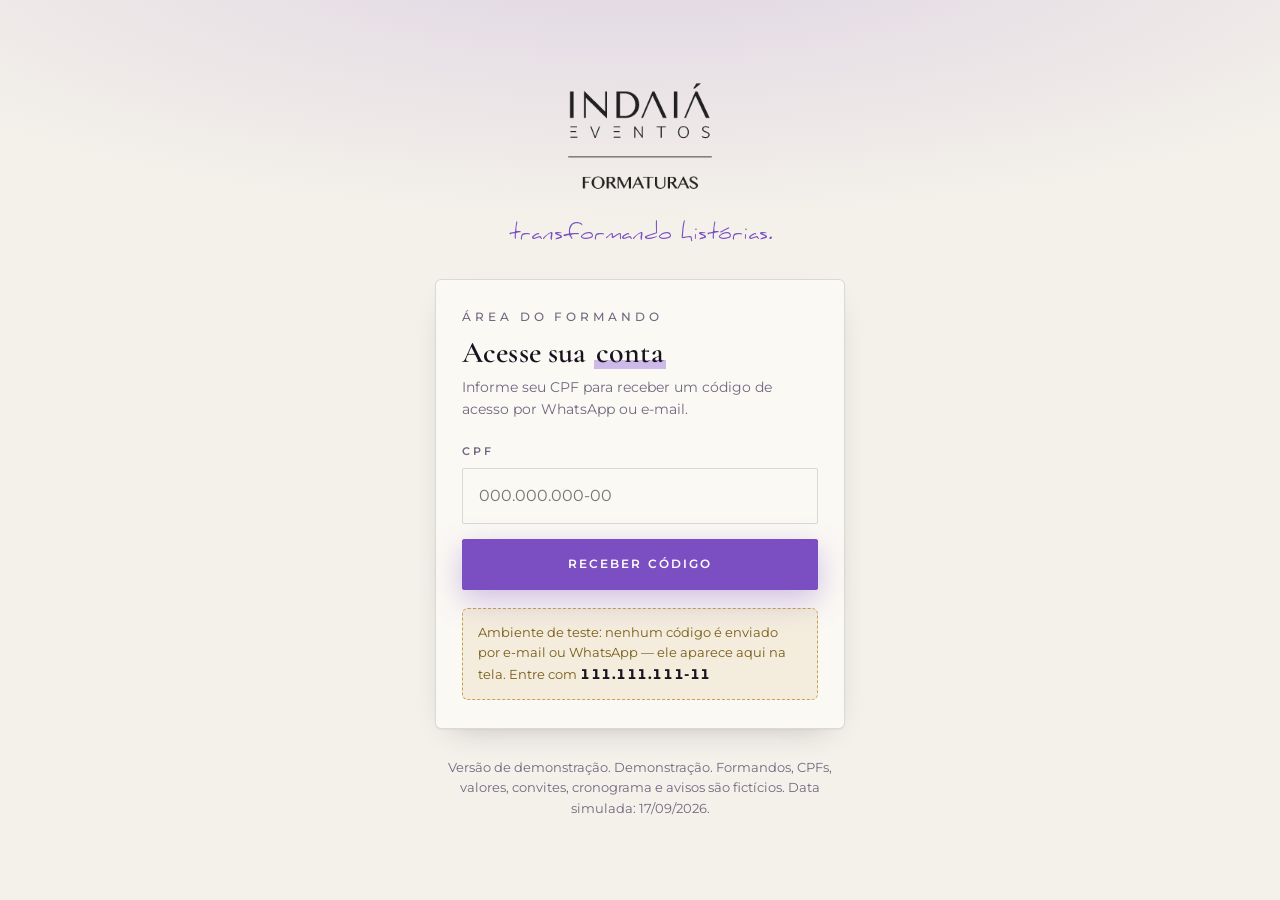
==== docs/index.html @ 381a4b1c "Publica: endereço na 2ª via, com busca por CEP Co-Authored-By: Claude Opus 5 (1M context) <noreply@a" ====
<!doctype html>
<html lang="pt-BR">
<head>
<meta charset="utf-8" />
<meta name="viewport" content="width=device-width, initial-scale=1, viewport-fit=cover" />
<meta name="theme-color" content="#2E1A4F" />
<meta name="robots" content="noindex" />
<link rel="icon" href="data:image/svg+xml,%3Csvg xmlns='http://www.w3.org/2000/svg' viewBox='0 0 32 32'%3E%3Crect width='32' height='32' rx='7' fill='%23160C24'/%3E%3Ctext x='16' y='23' font-family='Georgia,serif' font-size='17' fill='%23E4C878' text-anchor='middle'%3E%E2%9C%A6%3C/text%3E%3C/svg%3E" />
<title>Área do Formando — Indaiá Formaturas</title>
<link rel="manifest" href="./manifest.webmanifest" />
<link rel="apple-touch-icon" href="./icone-192.png" />
<meta name="apple-mobile-web-app-capable" content="yes" />
<meta name="apple-mobile-web-app-status-bar-style" content="black-translucent" />
<meta name="apple-mobile-web-app-title" content="Meu Formando" />
<link rel="manifest" href="./manifest.webmanifest" />
<link rel="apple-touch-icon" href="./icone-192.png" />
<link rel="preconnect" href="https://fonts.googleapis.com" />
<link rel="preconnect" href="https://fonts.gstatic.com" crossorigin />
<link href="https://fonts.googleapis.com/css2?family=Cormorant+Garamond:ital,wght@0,300;0,400;0,600;1,300;1,400;1,600&family=Montserrat:wght@400;500;600;700&display=swap" rel="stylesheet" />
<style>
/* Área do Formando — Indaiá Formaturas.
   Identidade tirada do site editorial de formaturas
   (vendasindaia.github.io/formatura-decoracao/editorial): mesmos tokens de cor,
   Cormorant Garamond + Montserrat + Daniel (manuscrita), olho-de-seção com
   entrelinha larga, botões retos e o grifo violeta sob as palavras-chave.
   A moldura (menu lateral fixo, gaveta no celular) vem da Área do Cliente. */

@font-face {
  font-family: 'Daniel';
  font-display: swap;
  src: url('Daniel.ttf') format('truetype');
}

:root {
  /* paleta do editorial de formaturas */
  --paper: #F4F1EA;
  --paper-2: #E8E1D4;
  --ink: #191320;
  --ink-soft: #544A5D;
  --ink-mute: #726780;
  --night: #160C24;
  --night-2: #0C0715;
  --cream: #F2E9DA;
  --violet: #7B4EC2;
  --violet-soft: #A986E0;
  --violet-deep: #2E1A4F;
  --accent-txt: #4E2A83;
  --gold: #C9A24B;
  --gold-soft: #E4C878;
  --gold-txt: #7A5C18;
  --emerald: #1F8763;
  --emerald-txt: #0B5C43;
  --rubi: #A3423C;
  --line-dark: rgba(25, 19, 32, .14);
  --line-light: rgba(242, 233, 216, .16);

  --serif: 'Cormorant Garamond', Georgia, serif;
  --sans: 'Montserrat', 'Segoe UI', system-ui, sans-serif;
  --manu: 'Daniel', 'Segoe Script', cursive;

  /* papéis na interface */
  --fundo: var(--paper);
  --superficie: #FBF9F4;
  --superficie-2: var(--paper-2);
  --texto: var(--ink);
  --texto-suave: var(--ink-mute);
  --linha: var(--line-dark);
  --positivo: var(--emerald-txt);
  --negativo: var(--rubi);
  --dourado-txt: var(--gold-txt);

  --lateral: 268px;
  --coluna: 980px;
  --sombra: 0 1px 2px rgba(25, 19, 32, .04), 0 12px 32px -18px rgba(25, 19, 32, .3);
  --sombra-violeta: 0 10px 30px rgba(123, 78, 194, .34);
  --raio: 6px;
  --raio-btn: 2px;
  --topo: env(safe-area-inset-top, 0px);
  --base: env(safe-area-inset-bottom, 0px);
}

@media (prefers-color-scheme: dark) {
  :root:not([data-tema="claro"]) {
    --fundo: #2A1B42;
    --superficie: #35244F;
    --superficie-2: #3E2B5B;
    --texto: #F3EDF8;
    --texto-suave: #BCAFCE;
    --linha: rgba(242, 233, 216, .18);
    --positivo: #6FCFA8;
    --negativo: #E89B95;
    --dourado-txt: var(--gold-soft);
    --sombra: 0 1px 2px rgba(0, 0, 0, .4), 0 12px 34px -16px rgba(0, 0, 0, .75);
  }
}
:root[data-tema="escuro"] {
  --fundo: #2A1B42; --superficie: #35244F; --superficie-2: #3E2B5B;
  --texto: #F3EDF8; --texto-suave: #BCAFCE; --linha: rgba(242, 233, 216, .18);
  --positivo: #6FCFA8; --negativo: #E89B95; --dourado-txt: var(--gold-soft);
}

* { box-sizing: border-box; }
html, body { height: 100%; }
body {
  margin: 0;
  background: var(--fundo);
  color: var(--texto);
  font: 15px/1.6 var(--sans);
  -webkit-font-smoothing: antialiased;
}
h1, h2, h3, .serif { font-family: var(--serif); font-weight: 600; letter-spacing: .005em; }
h1 em, h2 em, h3 em, .serif em { font-style: italic; color: var(--accent-txt); font-weight: 400; }
@media (prefers-color-scheme: dark) { :root:not([data-tema="claro"]) h1 em, :root:not([data-tema="claro"]) h2 em { color: var(--violet-soft); } }
button, input, textarea, select { font: inherit; color: inherit; }
a { color: var(--accent-txt); }

/* olho de seção — o "eyebrow" do site */
.kicker {
  font-size: .72rem; font-weight: 500; letter-spacing: .34em; text-transform: uppercase;
  color: var(--texto-suave);
}
.kicker.traco { display: flex; align-items: center; gap: 14px; }
.kicker.traco::before { content: ""; width: 34px; height: 1px; background: currentColor; opacity: .5; flex: none; }

/* grifo violeta à mão, como no site */
.grifo {
  background-image: linear-gradient(rgba(169, 134, 224, .55), rgba(169, 134, 224, .55));
  background-size: 100% .3em; background-position: 0 92%; background-repeat: no-repeat;
  padding: 0 .08em;
}
.manuscrita { font-family: var(--manu); color: var(--violet); font-size: 1.5rem; line-height: 1; }

/* ---------- splash ---------- */
.carregando { display: grid; place-items: center; min-height: 100vh; }
.splash img { width: 130px; filter: brightness(0); opacity: .35; animation: pulsar 1.4s ease-in-out infinite; }
@media (prefers-color-scheme: dark) { :root:not([data-tema="claro"]) .splash img { filter: none; } }
@keyframes pulsar { 0%, 100% { opacity: .2; } 50% { opacity: .55; } }

/* ---------- entrar ---------- */
.entrar {
  min-height: 100vh; display: flex; flex-direction: column; justify-content: center;
  padding: calc(40px + var(--topo)) 20px calc(40px + var(--base));
  background: radial-gradient(120% 55% at 50% -8%, rgba(123, 78, 194, .18), transparent 60%), var(--fundo);
}
.entrar-caixa { width: 100%; max-width: 410px; margin: 0 auto; }
.marca { text-align: center; margin-bottom: 26px; }
.marca img { width: 150px; max-width: 55%; filter: brightness(0); opacity: .86; }
@media (prefers-color-scheme: dark) { :root:not([data-tema="claro"]) .marca img { filter: none; opacity: 1; } }
.marca .assinatura { font-family: var(--manu); color: var(--violet); font-size: 1.35rem; margin-top: 14px; }
.entrar .cartao { padding: 28px 26px; margin-bottom: 0; }
.entrar h1 { margin: 10px 0 6px; font-size: 30px; line-height: 1.12; }
.entrar .sub { color: var(--texto-suave); font-size: 14px; margin: 0 0 22px; }

.campo { margin-bottom: 15px; }
.campo label { display: block; font-size: .68rem; font-weight: 600; letter-spacing: .28em; text-transform: uppercase; color: var(--texto-suave); margin-bottom: 8px; }
.campo input, .campo select {
  width: 100%; padding: 14px 16px; border: 1px solid var(--linha); border-radius: var(--raio-btn);
  background: var(--superficie); outline: none; transition: border-color .15s, box-shadow .15s;
}
.campo input:focus, .campo select:focus { border-color: var(--violet); box-shadow: 0 0 0 3px rgba(123, 78, 194, .16); }
.campo input.codigo { text-align: center; font-size: 26px; letter-spacing: .5em; padding-left: .5em; font-variant-numeric: tabular-nums; }
.campo .dica { font-size: 13px; color: var(--texto-suave); margin-top: 7px; }

.botao {
  width: 100%; padding: 15px 20px; border: 1px solid var(--violet); border-radius: var(--raio-btn);
  cursor: pointer; background: var(--violet); color: #fff; font-weight: 600;
  letter-spacing: .18em; text-transform: uppercase; font-size: .74rem;
  box-shadow: var(--sombra-violeta); transition: background .15s, transform .12s, box-shadow .15s;
}
.botao:hover { background: #8f63d6; }
.botao:active { transform: translateY(1px); }
.botao[disabled] { opacity: .45; cursor: not-allowed; box-shadow: none; }
.botao.secundario { background: transparent; color: var(--accent-txt); border-color: var(--linha); box-shadow: none; }
.botao.secundario:hover { background: rgba(123, 78, 194, .07); border-color: var(--violet); }
.botao.fantasma {
  background: transparent; color: var(--texto-suave); border-color: transparent; box-shadow: none;
  padding: 12px; letter-spacing: .04em; text-transform: none; font-size: 13px; font-weight: 500;
}
.botao.fantasma:hover { background: transparent; color: var(--texto); }

.erro { color: var(--negativo); font-size: 13px; margin: 10px 0 0; }
.dev {
  margin-top: 18px; padding: 13px 15px; border-radius: var(--raio); font-size: 13px;
  background: rgba(201, 162, 75, .13); border: 1px dashed var(--gold); color: var(--dourado-txt);
}
.dev strong { font-size: 18px; letter-spacing: .28em; font-variant-numeric: tabular-nums; color: var(--texto); }

.opcoes-turma { display: grid; gap: 10px; }
.opcao-turma {
  display: block; width: 100%; text-align: left; padding: 15px 16px; border-radius: var(--raio); cursor: pointer;
  background: var(--superficie-2); border: 1px solid var(--linha);
}
.opcao-turma:hover { border-color: var(--violet); }
.opcao-turma strong { display: block; font-family: var(--serif); font-size: 19px; }
.opcao-turma span { color: var(--texto-suave); font-size: 13px; }

/* ---------- moldura: menu lateral ---------- */
.app { min-height: 100vh; }

.lateral {
  position: fixed; inset: 0 auto 0 0; width: var(--lateral); z-index: 40;
  display: flex; flex-direction: column;
  background: linear-gradient(168deg, var(--violet-deep), var(--night) 62%, var(--night-2));
  color: var(--cream);
  padding: calc(28px + var(--topo)) 0 calc(18px + var(--base));
}
.lateral-marca { padding: 0 24px 24px; }
.lateral-marca img { width: 118px; }
.lateral-pessoa { padding: 0 24px 20px; border-bottom: 1px solid var(--line-light); margin-bottom: 16px; }
.lateral-pessoa .nome { font-family: var(--serif); font-size: 24px; line-height: 1.18; }
.lateral-pessoa .turma { font-size: .64rem; letter-spacing: .28em; text-transform: uppercase; opacity: .6; margin-top: 6px; }

.lateral nav { display: grid; gap: 2px; padding: 0 12px; }
.lateral nav button {
  display: flex; align-items: center; gap: 13px; width: 100%; text-align: left;
  padding: 12px; border: 0; border-radius: var(--raio); cursor: pointer;
  background: none; color: rgba(242, 233, 218, .78); font-size: .74rem; font-weight: 600;
  letter-spacing: .13em; text-transform: uppercase;
  transition: background .15s, color .15s;
}
.lateral nav button svg { width: 19px; height: 19px; stroke: currentColor; fill: none; stroke-width: 1.5; flex: none; }
.lateral nav button:hover { background: rgba(242, 233, 218, .07); color: var(--cream); }
.lateral nav button.ativo { background: rgba(169, 134, 224, .18); color: #fff; }
.lateral nav button .aviso {
  margin-left: auto; font-size: 10px; font-weight: 700; letter-spacing: 0; padding: 2px 7px;
  border-radius: 99px; background: var(--rubi); color: #fff;
}

.lateral-assinatura { font-family: var(--manu); color: var(--violet-soft); font-size: 1.05rem; white-space: nowrap; padding: 0 24px 4px; opacity: .72; margin-top: auto; }
.lateral-rodape { padding: 10px 12px 0; display: grid; gap: 2px; }
.lateral-rodape button {
  display: flex; align-items: center; gap: 13px; width: 100%; text-align: left;
  padding: 11px 12px; border: 0; border-radius: var(--raio); cursor: pointer;
  background: none; color: rgba(242, 233, 218, .68); font-size: 13.5px; min-height: 44px;
}
.lateral-rodape button:hover { background: rgba(242, 233, 218, .07); color: var(--cream); }
.lateral-rodape svg { width: 18px; height: 18px; stroke: currentColor; fill: none; stroke-width: 1.5; flex: none; }

.conteudo { margin-left: var(--lateral); min-height: 100vh; }
.topo {
  position: sticky; top: 0; z-index: 20;
  display: flex; align-items: center; gap: 14px;
  padding: calc(18px + var(--topo)) 28px 16px;
  background: color-mix(in srgb, var(--fundo) 88%, transparent);
  backdrop-filter: blur(10px);
  border-bottom: 1px solid var(--linha);
}
.topo h1 { margin: 0; font-size: 34px; line-height: 1.08; }
.topo .sub { font-size: .68rem; letter-spacing: .26em; text-transform: uppercase; color: var(--texto-suave); margin-top: 4px; }
.topo .abrir-menu { display: none; background: none; border: 0; cursor: pointer; padding: 10px; color: var(--texto); }
.topo .abrir-menu svg { width: 24px; height: 24px; stroke: currentColor; fill: none; stroke-width: 1.7; }

main { padding: 26px 28px calc(48px + var(--base)); max-width: var(--coluna); margin: 0 auto; }
.cortina { display: none; }

@media (max-width: 899px) {
  .lateral { transform: translateX(-100%); transition: transform .22s cubic-bezier(.16, 1, .3, 1); box-shadow: 0 0 40px rgba(0, 0, 0, .4); }
  .app.menu-aberto .lateral { transform: none; }
  .app.menu-aberto .cortina { display: block; position: fixed; inset: 0; z-index: 35; background: rgba(12, 7, 21, .5); }
  .conteudo { margin-left: 0; }
  .topo { padding: calc(14px + var(--topo)) 18px 14px; }
  .topo .abrir-menu { display: block; }
  .topo h1 { font-size: 26px; }
  main { padding: 18px 16px calc(40px + var(--base)); }
}

/* ---------- blocos ---------- */
.secao-titulo {
  font-size: .7rem; font-weight: 600; letter-spacing: .3em; text-transform: uppercase;
  color: var(--texto-suave); margin: 30px 2px 12px;
}
.secao-titulo:first-child { margin-top: 2px; }

.cartao { background: var(--superficie); border: 1px solid var(--linha); border-radius: var(--raio); box-shadow: var(--sombra); padding: 22px; margin-bottom: 12px; }
.cartao.plano { box-shadow: none; }
.colunas { display: grid; gap: 12px; margin-bottom: 12px; }
.colunas .cartao:last-child { margin-bottom: 0; }
@media (min-width: 760px) {
  .colunas.duas { grid-template-columns: 1fr 1fr; }
  .colunas.duas > * { height: 100%; margin-bottom: 0; }
}

/* resumo financeiro */
.resumo .valor-grande { font-family: var(--serif); font-size: 46px; line-height: 1; margin: 6px 0; }
/* Cormorant tem algarismos de altura variável: bonito no título, ruim para
   comparar valor com valor. Onde há número, ele fica alinhado. */
.valor-grande, .hero-financeiro .total, .contagem b, .crono-data b,
.dado b, .grade b, .boleto-papel .dado b, .resumo .valor-grande {
  font-variant-numeric: tabular-nums lining-nums;
  font-feature-settings: "tnum" 1, "lnum" 1;
}
.resumo .rotulo, .grade .rotulo, .destaque .rotulo { font-size: .64rem; letter-spacing: .26em; text-transform: uppercase; color: var(--texto-suave); }
.barra { height: 5px; border-radius: 99px; background: var(--linha); overflow: hidden; margin: 18px 0 10px; }
.barra i { display: block; height: 100%; background: linear-gradient(90deg, var(--violet), var(--gold)); border-radius: 99px; }
.grade { display: grid; grid-template-columns: repeat(2, 1fr); gap: 1px; background: var(--linha); border-radius: var(--raio); overflow: hidden; margin-top: 18px; }
@media (min-width: 760px) { .grade { grid-template-columns: repeat(4, 1fr); } }
.grade > div { background: var(--superficie); padding: 14px 16px; }
.grade b { display: block; font-size: 17px; margin-top: 4px; font-variant-numeric: tabular-nums; }
.grade b.atraso { color: var(--negativo); }
.grade b.pago { color: var(--positivo); }

.faixa { display: flex; gap: 10px; align-items: flex-start; padding: 14px 16px; border-radius: var(--raio); font-size: 13px; margin-bottom: 12px; line-height: 1.5; }
.faixa.alerta { background: rgba(163, 66, 60, .1); color: var(--negativo); }
.faixa.info { background: rgba(123, 78, 194, .1); color: var(--accent-txt); }
.faixa.ouro { background: rgba(201, 162, 75, .14); color: var(--dourado-txt); }
@media (prefers-color-scheme: dark) { :root:not([data-tema="claro"]) .faixa.info { color: var(--violet-soft); } }

/* destaque do próximo pagamento */
.destaque {
  background: linear-gradient(150deg, var(--violet-deep), var(--night) 78%);
  color: var(--cream); border: 0; display: flex; flex-direction: column;
}
.destaque .rotulo { color: rgba(242, 233, 218, .55); }
.destaque .valor-grande { font-family: var(--serif); font-size: 44px; line-height: 1; margin: 6px 0 2px; }
.destaque .quando { font-size: 14px; opacity: .85; }
.destaque .acoes { margin-top: auto; padding-top: 20px; }
.destaque .acoes .botao { max-width: 280px; background: var(--cream); border-color: var(--cream); color: var(--violet-deep); box-shadow: none; }
.destaque .acoes .botao:hover { background: #fff; }

/* filtros */
.filtros { display: flex; gap: 8px; flex-wrap: wrap; margin-bottom: 14px; }
.filtros button {
  display: inline-flex; align-items: center; min-height: 44px;
  padding: 10px 18px; border-radius: 99px; border: 1px solid var(--linha); cursor: pointer;
  background: transparent; color: var(--texto-suave);
  font-size: .68rem; font-weight: 600; letter-spacing: .14em; text-transform: uppercase;
}
.filtros button:hover { border-color: var(--violet-soft); color: var(--texto); }
.filtros button.ativo { background: var(--violet); border-color: var(--violet); color: #fff; }

/* listas */
.lista { border: 1px solid var(--linha); border-radius: var(--raio); overflow: hidden; background: var(--superficie); box-shadow: var(--sombra); }
.item {
  display: flex; width: 100%; align-items: center; gap: 14px; text-align: left;
  padding: 16px 18px; background: none; border: 0; border-bottom: 1px solid var(--linha); cursor: pointer;
}
.item:last-child { border-bottom: 0; }
.item:hover { background: var(--superficie-2); }
.item .quando { flex: 1; min-width: 0; }
.item .quando strong { display: block; font-family: var(--sans); font-size: 15.5px; font-weight: 600; line-height: 1.3; letter-spacing: .005em; }
/* o texto de apoio da linha; os selos têm a cor deles e não entram aqui */
.item .quando span:not(.marca-status):not(.protocolo) { font-size: 13px; color: var(--texto-suave); }
.item .quando .marca-status { font-size: 13px; }   /* o tamanho que os selos da lista sempre tiveram */
.item .quanto { text-align: right; white-space: nowrap; }
.item .quanto b { display: block; font-variant-numeric: tabular-nums lining-nums; font-size: 16px; }
.item .seta { color: var(--texto-suave); font-size: 18px; line-height: 1; }
.item.inerte { cursor: default; }
.item.inerte:hover { background: none; }

.marca-status { display: inline-block; font-size: .62rem; font-weight: 700; letter-spacing: .18em; text-transform: uppercase; padding: 4px 10px; border-radius: 99px; margin-top: 6px; }
.s-pago { background: transparent; padding-left: 0; color: var(--positivo); opacity: .9; }
.s-pago::before { content: "✓ "; font-weight: 700; }
.s-em_aberto { background: rgba(123, 78, 194, .14); color: var(--accent-txt); }
/* "em atraso" puxa mais para o vermelho que os outros selos, sem gritar */
.s-em_atraso { background: rgba(214, 64, 52, .24); color: #F6A59C; }
:root[data-tema="claro"] .faixa-central .s-em_atraso { background: rgba(200, 48, 38, .14); color: #B3261E; }
.s-agendado { background: rgba(201, 162, 75, .18); color: var(--dourado-txt); }
.s-nao_gerado { background: var(--superficie-2); color: var(--texto-suave); }
@media (prefers-color-scheme: dark) { :root:not([data-tema="claro"]) .s-em_aberto { color: var(--violet-soft); } }

/* linha do tempo */
.tempo { position: relative; padding-left: 26px; }
.tempo::before { content: ""; position: absolute; left: 7px; top: 8px; bottom: 8px; width: 1px; background: var(--linha); }
.tempo-item { position: relative; padding: 0 0 22px; }
.tempo-item:last-child { padding-bottom: 0; }
.tempo-item::before { content: ""; position: absolute; left: -23px; top: 6px; width: 10px; height: 10px; border-radius: 50%; background: var(--superficie); border: 1px solid var(--linha); }
.tempo-item.futuro::before { border-color: var(--violet); }
.tempo-item.proximo::before { background: var(--violet); border-color: var(--violet); box-shadow: 0 0 0 4px rgba(123, 78, 194, .18); }
.tempo-item .data { font-size: .64rem; letter-spacing: .26em; text-transform: uppercase; color: var(--texto-suave); }
.tempo-item h3 { margin: 3px 0; font-size: 21px; }
.tempo-item p { margin: 0; font-size: 13.5px; color: var(--texto-suave); }

.aviso-turma { border-left: 2px solid var(--gold); padding: 2px 0 2px 16px; margin-bottom: 20px; }
.aviso-turma:last-child { margin-bottom: 0; }
.aviso-turma h3 { margin: 0 0 3px; font-size: 21px; }
.aviso-turma .data { font-size: .64rem; letter-spacing: .26em; text-transform: uppercase; color: var(--texto-suave); }
.aviso-turma p { margin: 5px 0 0; font-size: 14px; }

.dado { display: flex; justify-content: space-between; gap: 16px; padding: 12px 0; border-bottom: 1px solid var(--linha); font-size: 14px; }
.dado:last-child { border-bottom: 0; }
.dado span { color: var(--texto-suave); }
.dado b { text-align: right; font-weight: 600; }

/* contagem para o baile */
.contagem { display: flex; gap: 10px; margin-top: 20px; }
.contagem div { flex: 1; text-align: center; background: var(--superficie-2); border-radius: var(--raio); padding: 14px 6px; }
.contagem b { display: block; font-family: var(--serif); font-size: 30px; line-height: 1; }
.contagem span { font-size: .62rem; letter-spacing: .2em; text-transform: uppercase; color: var(--texto-suave); }

/* ---------- folha ---------- */
.folha { position: fixed; inset: 0; z-index: 60; display: flex; align-items: flex-end; justify-content: center; }
.folha[hidden], .toast[hidden] { display: none; } /* [hidden] precisa vencer o display acima */
.folha-fundo { position: absolute; inset: 0; background: rgba(12, 7, 21, .5); animation: surgir .18s ease; }
.folha-corpo {
  position: relative; width: 100%; max-width: 520px; max-height: 88vh; overflow-y: auto;
  background: var(--superficie); border-radius: 14px 14px 0 0; padding: 26px 24px calc(26px + var(--base));
  animation: subir .22s cubic-bezier(.16, 1, .3, 1);
}
@media (min-width: 560px) { .folha { align-items: center; } .folha-corpo { border-radius: var(--raio); } }
@keyframes surgir { from { opacity: 0; } }
@keyframes subir { from { transform: translateY(18px); opacity: 0; } }
.folha-corpo h2 { margin: 0 0 4px; font-size: 28px; }
.folha-corpo .sub { color: var(--texto-suave); font-size: 14px; margin-bottom: 20px; }
.folha-corpo textarea { width: 100%; min-height: 90px; padding: 12px 14px; border: 1px solid var(--linha); border-radius: var(--raio-btn); background: var(--superficie-2); resize: vertical; }

.linha-digitavel {
  font-family: ui-monospace, "Cascadia Code", Consolas, monospace; font-size: 13px; line-height: 1.5;
  background: var(--superficie-2); border: 1px solid var(--linha); border-radius: var(--raio-btn);
  padding: 13px 15px; word-break: break-all; margin-bottom: 10px;
}
.acoes { display: grid; gap: 9px; margin-top: 18px; }
@media (min-width: 420px) { .acoes.dupla { grid-template-columns: 1fr 1fr; } }

.toast {
  position: fixed; left: 50%; bottom: 28px; transform: translateX(-50%);
  background: var(--night); color: var(--cream); padding: 12px 20px; border-radius: 99px;
  font-size: 13px; z-index: 80; box-shadow: var(--sombra); animation: subir .2s ease;
}

.vazio { text-align: center; color: var(--texto-suave); padding: 32px 16px; font-size: 14px; }
.rodape-nota { color: var(--texto-suave); font-size: 13px; line-height: 1.6; margin: 28px 2px 0; }
.entrar .rodape-nota { text-align: center; }

/* ==========================================================================
   Início: frase de impacto e símbolo do curso
   ========================================================================== */

.topo-interno { display: flex; align-items: center; gap: 14px; width: 100%; max-width: var(--coluna); margin: 0 auto; }

/* frase de impacto + símbolo do curso */
.frase {
  display: flex; flex-direction: column; align-items: center; text-align: center; gap: 14px;
  background: var(--superficie); border: 1px solid var(--linha); border-radius: var(--raio);
  box-shadow: var(--sombra); padding: 28px 30px 26px; margin-bottom: 12px;
}
.frase .simbolo {
  flex: none; width: 58px; height: 58px; border-radius: 50%;
  display: grid; place-items: center;
  background: rgba(123, 78, 194, .07); border: 1px solid rgba(123, 78, 194, .2);
}
.frase .simbolo svg { width: 30px; height: 30px; stroke: var(--violet); fill: none; stroke-width: 1.4; stroke-linecap: round; stroke-linejoin: round; }
.frase .simbolo svg .cheio { fill: var(--violet); stroke: none; }
.frase p {
  margin: 0; max-width: 46ch; font-family: var(--serif); font-weight: 300;
  font-size: clamp(1.25rem, 2.1vw, 1.7rem); line-height: 1.22; letter-spacing: -.01em;
}
.frase p em { font-style: italic; color: var(--accent-txt); }
.frase .curso { margin-top: 2px; }
@media (max-width: 640px) { .frase { padding: 24px 20px; gap: 12px; } }

/* ==========================================================================
   Financeiro no formato da Área do Cliente: um cartão-resumo no topo
   ========================================================================== */
.hero-financeiro {
  background: linear-gradient(140deg, var(--violet-deep), var(--night) 76%);
  color: var(--cream); border-radius: var(--raio); padding: 26px 28px; margin-bottom: 12px;
  box-shadow: var(--sombra);
}
.hero-financeiro .kicker { color: rgba(242, 233, 218, .55); }
.hero-financeiro .total { font-family: var(--serif); font-size: 46px; line-height: 1; margin: 8px 0 20px; }
.hero-financeiro .par { display: flex; gap: 40px; }
.hero-financeiro .par > div { min-width: 130px; }
.hero-financeiro .par .rot { font-size: 13px; color: rgba(242, 233, 218, .6); }
.hero-financeiro .par b { display: block; font-size: 19px; margin-top: 2px; font-variant-numeric: tabular-nums; }
.hero-financeiro .par b.ok { color: #8FD9B6; }
.hero-financeiro .par small { display: block; font-size: 12.5px; color: rgba(242, 233, 218, .5); margin-top: 2px; }
.hero-financeiro .trilho { height: 5px; border-radius: 99px; background: rgba(242, 233, 218, .16); overflow: hidden; margin: 20px 0 8px; }
.hero-financeiro .trilho i { display: block; height: 100%; background: linear-gradient(90deg, var(--violet-soft), var(--gold-soft)); }
.hero-financeiro .pct { text-align: right; font-size: 12px; letter-spacing: .1em; text-transform: uppercase; color: rgba(242, 233, 218, .6); }
.hero-financeiro .atraso {
  display: flex; align-items: center; justify-content: space-between; gap: 16px; margin-top: 18px;
  background: rgba(163, 66, 60, .35); border: 1px solid rgba(242, 233, 218, .14);
  border-radius: var(--raio); padding: 13px 16px; font-size: 13.5px;
}
.hero-financeiro .atraso b { font-variant-numeric: tabular-nums; }
@media (max-width: 640px) {
  .hero-financeiro { padding: 22px; }
  .hero-financeiro .total { font-size: 38px; }
  .hero-financeiro .par { gap: 24px; flex-wrap: wrap; }
}

/* chips com bolinha, como os filtros da Área do Cliente */
.filtros button .ponto { display: inline-block; width: 6px; height: 6px; border-radius: 99px; margin-right: 7px; vertical-align: middle; }
.p-todas { background: var(--ink-mute); }
.p-vencidas { background: var(--rubi); }
.p-aguardando { background: var(--violet); }
.p-programadas { background: var(--gold); }
.p-pagas { background: var(--emerald); }
.filtros button.ativo .ponto { background: currentColor; }

/* ==========================================================================
   Cronograma
   ========================================================================== */
.crono-ano { display: flex; align-items: center; gap: 14px; margin: 26px 2px 14px; }
.crono-ano span { font-family: var(--serif); font-size: 30px; font-variant-numeric: lining-nums; color: var(--texto-suave); }
.crono-ano i { flex: 1; height: 1px; background: var(--linha); }
.crono-ano:first-child { margin-top: 4px; }

.crono-item {
  display: flex; gap: 18px; background: var(--superficie); border: 1px solid var(--linha);
  border-radius: var(--raio); padding: 18px 20px; margin-bottom: 10px; box-shadow: var(--sombra);
}
/* etapa que já passou: perde peso pela cor, não pela opacidade — a opacidade
   misturava o cartão com o roxo do fundo e sujava a leitura. */
.crono-item.passado { box-shadow: none; }
.crono-item.passado .crono-corpo h3, .crono-item.passado .crono-data b { color: var(--texto-suave); font-weight: 500; }
.crono-item.proximo { border-color: var(--violet); box-shadow: 0 0 0 3px rgba(123, 78, 194, .1), var(--sombra); }
.crono-data {
  flex: none; width: 62px; text-align: center; border-right: 1px solid var(--linha); padding-right: 16px;
}
.crono-data b { display: block; font-family: var(--serif); font-size: 28px; line-height: 1; }
.crono-data span { font-size: .64rem; letter-spacing: .2em; text-transform: uppercase; color: var(--texto-suave); }
.crono-corpo { flex: 1; min-width: 0; }
.crono-corpo h3 { margin: 0 0 3px; font-size: 21px; }
.crono-corpo p { margin: 0; font-size: 13.5px; color: var(--texto-suave); }
.crono-tags { display: flex; align-items: center; gap: 8px; flex-wrap: wrap; margin-top: 8px; }
.crono-tag {
  font-size: .62rem; font-weight: 700; letter-spacing: .16em; text-transform: uppercase;
  padding: 4px 10px; border-radius: 99px; background: var(--superficie-2); color: var(--texto-suave);
}
.crono-tag.t-evento { background: rgba(123, 78, 194, .14); color: var(--accent-txt); }
.crono-tag.t-reuniao { background: rgba(31, 135, 99, .13); color: var(--positivo); }
.crono-tag.t-prazo { background: rgba(201, 162, 75, .18); color: var(--dourado-txt); }
.crono-tag.t-baile { background: var(--violet); color: #fff; }
.crono-tag.t-marco { background: var(--superficie-2); color: var(--texto-suave); }
.crono-quando { font-size: 13px; color: var(--texto-suave); }
@media (prefers-color-scheme: dark) { :root:not([data-tema="claro"]) .crono-tag.t-evento { color: var(--violet-soft); } }

/* acordeão por ano na lista de parcelas */
.grupo-ano { margin-bottom: 10px; }
.grupo-ano summary {
  display: flex; align-items: center; gap: 14px; cursor: pointer; list-style: none;
  min-height: 56px; padding: 14px 18px; border: 1px solid var(--linha); border-radius: var(--raio);
  background: var(--superficie); box-shadow: var(--sombra);
}
.grupo-ano summary::-webkit-details-marker { display: none; }
.grupo-ano summary::after {
  content: "⌄"; margin-left: 4px; color: var(--texto-suave); font-size: 15px; line-height: 1;
  transition: transform .18s; transform: translateY(-3px);
}
.grupo-ano[open] summary::after { transform: rotate(180deg) translateY(1px); }
.grupo-ano summary:hover { border-color: var(--violet-soft); }
.grupo-ano summary .ano { font-family: var(--serif); font-size: 24px; line-height: 1; }
.grupo-ano summary .qtd { flex: 1; font-size: 13px; color: var(--texto-suave); }
.grupo-ano summary .qtd .atrasada { color: var(--negativo); font-weight: 600; }
.grupo-ano summary .soma { font-size: 14.5px; font-weight: 600; font-variant-numeric: tabular-nums lining-nums; }
.grupo-ano[open] summary { border-radius: var(--raio) var(--raio) 0 0; border-bottom-color: transparent; box-shadow: none; }
.grupo-ano[open] .lista { border-top-left-radius: 0; border-top-right-radius: 0; border-top: 0; }


/* nome do formando, ao lado do título da página */
.topo-nome { margin-left: auto; text-align: right; line-height: 1.1; }
.topo-nome .kicker { font-size: .56rem; letter-spacing: .26em; }
.topo-nome strong {
  display: block; font-family: var(--serif); font-weight: 600;
  font-size: 22px; margin-top: 3px; letter-spacing: .005em;
}
@media (max-width: 720px) { .topo-nome { display: none; } }

/* prévia do boleto (versão publicada, no lugar do download do PDF) */
.boleto-papel {
  background: var(--superficie-2); border: 1px solid var(--linha);
  border-radius: var(--raio); padding: 22px 20px; margin-bottom: 4px;
}
.boleto-marca { font-size: .66rem; font-weight: 700; letter-spacing: .24em; text-transform: uppercase; }
.boleto-sub { font-size: 13px; color: var(--texto-suave); margin-top: 3px; }
.boleto-papel h2 { margin: 16px 0 2px; font-size: 26px; }
.boleto-papel .sub { margin-bottom: 14px; }
.boleto-papel .secao-titulo { margin-top: 18px; }

.dev .cpf { font-size: 14px; letter-spacing: .04em; white-space: nowrap; }

/* ---------- destaques da frase de impacto ---------- */
.frase p { line-height: 1.34; }

/* palavra circulada à mão */
.dest-circulo { position: relative; display: inline-block; white-space: nowrap; padding: 0 .18em; }
.dest-circulo .rabisco {
  position: absolute; left: -.22em; top: -.16em; width: calc(100% + .44em); height: calc(100% + .34em);
  overflow: visible; pointer-events: none;
}
.dest-circulo .rabisco path {
  fill: none; stroke: var(--violet); stroke-width: 3.2; stroke-linecap: round; opacity: .85;
  stroke-dasharray: 520; stroke-dashoffset: 520;
  animation: rabiscar 1.1s .35s cubic-bezier(.16, 1, .3, 1) forwards;
}
@keyframes rabiscar { to { stroke-dashoffset: 0; } }
@media (prefers-reduced-motion: reduce) {
  .dest-circulo .rabisco path { animation: none; stroke-dashoffset: 0; }
}

/* palavra na manuscrita da marca */
.dest-manu {
  font-family: var(--manu); color: var(--violet);
  font-size: 1.22em; line-height: 1; padding: 0 .06em;
}


/* ==========================================================================
   A coluna do conteúdo é uma faixa: no tema escuro ela fica no roxo da marca e
   as margens dos lados ficam claras. Por cima de tudo, uma película tira o
   brilho da tela.
   ========================================================================== */
.faixa-central {
  /* A coluna do conteúdo é sempre a faixa roxa da marca — nos dois temas. Ela
     carrega o próprio jogo de cores, para o que está dentro continuar legível
     mesmo quando a página ao redor está clara. */
  --fundo: #2A1B42;
  --superficie: #35244F;
  --superficie-2: #3E2B5B;
  --texto: #F3EDF8;
  --texto-suave: #BCAFCE;
  --linha: rgba(242, 233, 216, .18);
  --accent-txt: var(--violet-soft);
  --positivo: #6FCFA8;
  --negativo: #E89B95;
  --dourado-txt: var(--gold-soft);

  max-width: var(--coluna); margin: 0 auto; min-height: 100vh;
  background: var(--fundo); color: var(--texto);
  box-shadow: 0 0 60px rgba(12, 7, 21, .3);
}
main { max-width: none; margin: 0; }

/* as faixas dos lados ficam claras sempre; o tema só muda a película */
.conteudo { background: #F6F3EE; }

/* película: escurece a tela inteira de leve, sem mexer nas cores */
.pelicula {
  position: fixed; inset: 0; z-index: 999; pointer-events: none;
  background: rgba(10, 6, 18, .14); display: none;
}
@media (prefers-color-scheme: dark) { :root:not([data-tema="claro"]) .pelicula { display: block; } }
:root[data-tema="escuro"] .pelicula { display: block; }

/* ---------- antecipar / quitar ---------- */
.lista-antecipa { display: grid; gap: 8px; }
.opcao-antecipa {
  display: flex; align-items: center; gap: 14px; width: 100%; text-align: left; cursor: pointer;
  padding: 15px 16px; border: 1px solid var(--linha); border-radius: var(--raio);
  background: var(--superficie-2);
}
.opcao-antecipa:hover { border-color: var(--violet); background: var(--superficie); }
.opcao-antecipa .quando { flex: 1; min-width: 0; }
.opcao-antecipa .quando strong { display: block; font-family: var(--serif); font-size: 19px; }
.opcao-antecipa .quando span { font-size: 13px; color: var(--texto-suave); }
.opcao-antecipa .quanto { text-align: right; white-space: nowrap; }
.opcao-antecipa .quanto b { display: block; font-size: 17px; font-variant-numeric: tabular-nums lining-nums; }
.opcao-antecipa .economia { font-size: 12.5px; color: var(--positivo); }

.dado b.verde { color: var(--positivo); }
.dado b.destaque-valor { font-family: var(--serif); font-size: 26px; line-height: 1.1; }

/* ---------- comprovante de pagamento ---------- */
.lista-comprovantes { display: grid; gap: 8px; margin-bottom: 4px; }
.comprovante {
  display: flex; align-items: center; gap: 12px;
  padding: 12px 14px; border: 1px solid var(--linha); border-radius: var(--raio);
  background: var(--superficie-2);
}
.comprovante .ico { flex: none; display: grid; place-items: center; width: 22px; color: var(--texto-suave); }
.comprovante .ico svg { width: 20px; height: 20px; stroke: currentColor; fill: none; stroke-width: 1.5; }
.comprovante .quando { flex: 1; min-width: 0; }
.comprovante .quando strong { display: block; font-size: 14px; font-weight: 600; overflow: hidden; text-overflow: ellipsis; white-space: nowrap; }
.comprovante .quando span { font-size: 12.5px; color: var(--texto-suave); }
.comprovante .marca-status { margin-top: 0; flex: none; }

.campo input[type="file"] {
  padding: 12px 14px; font-size: 13px; cursor: pointer;
  background: var(--superficie-2);
}
.campo input[type="file"]::file-selector-button {
  margin-right: 12px; padding: 8px 14px; cursor: pointer;
  border: 1px solid var(--linha); border-radius: var(--raio-btn);
  background: var(--superficie); color: var(--texto);
  font: inherit; font-size: 12px; font-weight: 600; letter-spacing: .06em; text-transform: uppercase;
}
.previa-comprovante {
  display: block; width: 100%; max-height: 260px; object-fit: contain;
  border: 1px solid var(--linha); border-radius: var(--raio);
  background: var(--superficie-2); margin-bottom: 14px;
}
.previa-pdf {
  display: flex; align-items: center; gap: 10px; margin-bottom: 14px;
  padding: 14px; border: 1px dashed var(--linha); border-radius: var(--raio);
  background: var(--superficie-2); font-size: 13.5px;
}
.previa-pdf svg { width: 22px; height: 22px; stroke: var(--texto-suave); fill: none; stroke-width: 1.5; flex: none; }

/* ---------- extrato, protocolo e faixas de ação ---------- */
.protocolo {
  display: inline-block; font-family: ui-monospace, Consolas, monospace;
  font-size: 12px; letter-spacing: .04em; color: var(--texto-suave);
  background: var(--superficie-2); border-radius: 99px; padding: 3px 10px; margin-right: 8px;
}
.item .quanto .economia { display: block; font-size: 12.5px; color: var(--texto-suave); }

/* ---------- citação de cláusula com "?" e balão ---------- */
.cita { position: relative; white-space: nowrap; font-size: .82em; color: var(--texto-suave); }
.ajuda {
  position: relative;
  display: inline-grid; place-items: center; width: 16px; height: 16px; margin-left: 4px;
  padding: 0; border-radius: 50%; cursor: help; vertical-align: 1px;
  border: 1px solid currentColor; background: transparent; color: var(--accent-txt);
  font-family: var(--sans); font-size: 10px; font-weight: 700; line-height: 1;
}
/* área de toque maior que o desenho, para o dedo acertar no celular */
.ajuda::before { content: ""; position: absolute; inset: -14px; }
.ajuda:hover, .ajuda:focus-visible { background: var(--violet); border-color: var(--violet); color: #fff; }
.ajuda:focus-visible { outline: 2px solid var(--violet-soft); outline-offset: 2px; }

/* O balão fica preso à janela, não ao texto: dentro da folha e das listas, que
   rolam, um balão absoluto era cortado pela borda da caixa. Quem calcula onde
   ele cabe — acima ou abaixo, e sem passar das laterais — é o app.js. */
.balao {
  position: fixed; top: 0; left: 0; z-index: 200;
  width: max-content; max-width: min(320px, calc(100vw - 24px));
  padding: 12px 14px; border-radius: var(--raio);
  background: var(--night); color: var(--cream);
  font-family: var(--sans); font-size: 13px; line-height: 1.55; white-space: normal; text-align: left;
  box-shadow: 0 10px 30px rgba(12, 7, 21, .45);
  opacity: 0; visibility: hidden; transform: translateY(4px);
  transition: opacity .15s, transform .15s, visibility .15s;
}
.balao.aberto { opacity: 1; visibility: visible; transform: none; }
.balao b { display: block; font-size: 11px; letter-spacing: .16em; text-transform: uppercase; color: var(--gold-soft); margin-bottom: 5px; }
.balao::after {
  content: ""; position: absolute; top: 100%; left: var(--seta-x, 50%); transform: translateX(-50%);
  border: 6px solid transparent; border-top-color: var(--night);
}
/* quando não cabe acima da citação, o balão abre embaixo e a seta vira */
.balao.abaixo::after { top: auto; bottom: 100%; border-top-color: transparent; border-bottom-color: var(--night); }
@media (prefers-reduced-motion: reduce) { .balao { transition: none; } }

/* ==========================================================================
   Revisão de leitura — tema claro com cartões em papel
   No tema claro a faixa do meio continua roxa (é a marca), mas o que se lê fica
   sobre papel: cartão, lista e campo invertem o jogo de cores. Os blocos que já
   nascem escuros (hero do financeiro, destaque da parcela) ficam de fora.
   ========================================================================== */
:root[data-tema="claro"] .faixa-central :is(
  .cartao, .lista, .frase, .grupo-ano summary, .opcao-antecipa, .comprovante,
  .linha-digitavel, .crono-item, .boleto-papel, .atencao, .pessoa, .faq-item
):not(.destaque):not(.hero-financeiro) {
  --superficie: #FFFDF8;
  --superficie-2: #EFEADF;
  --texto: #191320;
  --texto-suave: #5C5168;
  --linha: rgba(25, 19, 32, .14);
  --accent-txt: #4E2A83;
  --positivo: #0B5C43;
  --negativo: #A3423C;
  --dourado-txt: #7A5C18;
  background: var(--superficie);
  color: var(--texto);
  border-color: var(--linha);
}
:root[data-tema="claro"] .faixa-central .grupo-ano[open] summary { border-bottom-color: transparent; }

/* ==========================================================================
   Cronograma: fio de tempo ligando as etapas
   ========================================================================== */
.crono-lista { position: relative; padding-left: 30px; }
.crono-lista::before {
  content: ""; position: absolute; left: 9px; top: 14px; bottom: 14px; width: 2px;
  background: var(--linha);
}
.crono-lista .crono-item { position: relative; }
.crono-lista .crono-item::before {
  content: ""; position: absolute; left: -26px; top: 26px; width: 12px; height: 12px;
  border-radius: 50%; background: var(--fundo); border: 2px solid var(--linha);
}
.crono-lista .crono-item.passado::before { background: var(--positivo); border-color: var(--positivo); }
.crono-lista .crono-item.proximo::before {
  background: var(--violet); border-color: var(--violet);
  box-shadow: 0 0 0 5px rgba(123, 78, 194, .2);
}
.crono-acoes { display: flex; flex-wrap: wrap; gap: 8px; margin-top: 12px; }
.crono-acoes button, .crono-acoes a {
  display: inline-flex; align-items: center; gap: 7px; min-height: 40px;
  padding: 8px 14px; border-radius: 99px; cursor: pointer; text-decoration: none;
  border: 1px solid var(--linha); background: transparent; color: var(--texto-suave);
  font-size: 13px; font-weight: 500;
}
.crono-acoes button:hover, .crono-acoes a:hover { border-color: var(--violet); color: var(--texto); }
.crono-acoes button.ativo { border-color: var(--positivo); color: var(--positivo); background: rgba(31, 135, 99, .12); }
.crono-acoes svg { width: 16px; height: 16px; stroke: currentColor; fill: none; stroke-width: 1.6; flex: none; }
@media (max-width: 640px) { .crono-lista { padding-left: 22px; } .crono-lista .crono-item::before { left: -19px; } }

/* ==========================================================================
   O que precisa da sua atenção (topo do Início) e a central de avisos (sino)
   ========================================================================== */
.atencao { border: 1px solid var(--linha); border-radius: var(--raio); background: var(--superficie); box-shadow: var(--sombra); overflow: hidden; margin-bottom: 12px; }
.atencao-topo { display: flex; align-items: center; gap: 10px; padding: 15px 18px 11px; }
.atencao-topo .kicker { flex: 1; }
.atencao-item {
  display: flex; align-items: center; gap: 14px; width: 100%; text-align: left;
  padding: 14px 18px; border: 0; border-top: 1px solid var(--linha); background: none;
  cursor: pointer; color: inherit; font: inherit;
}
.atencao-item:hover { background: var(--superficie-2); }
.atencao-item .selo {
  flex: none; display: grid; place-items: center; width: 34px; height: 34px; border-radius: 50%;
  background: rgba(123, 78, 194, .16); color: var(--accent-txt);
}
.atencao-item .selo svg { width: 18px; height: 18px; stroke: currentColor; fill: none; stroke-width: 1.6; }
.atencao-item.urgente .selo { background: rgba(163, 66, 60, .2); color: var(--negativo); }
.atencao-item.ok .selo { background: rgba(31, 135, 99, .16); color: var(--positivo); }
.atencao-item .texto { flex: 1; min-width: 0; }
.atencao-item .texto strong { display: block; font-size: 15px; font-weight: 600; }
.atencao-item .texto span { display: block; font-size: 13px; color: var(--texto-suave); overflow: hidden; text-overflow: ellipsis; white-space: nowrap; }
.atencao-item .seta { color: var(--texto-suave); font-size: 18px; }

.sino { position: relative; flex: none; background: none; border: 0; cursor: pointer; padding: 10px; color: var(--texto); }
.sino svg { width: 22px; height: 22px; stroke: currentColor; fill: none; stroke-width: 1.6; }
.sino .contador {
  position: absolute; top: 3px; right: 2px; min-width: 18px; height: 18px; padding: 0 4px;
  border-radius: 99px; background: var(--rubi); color: #fff;
  font-size: 11px; font-weight: 700; line-height: 18px; text-align: center;
}
.notificacao {
  display: flex; align-items: flex-start; gap: 12px; width: 100%; text-align: left;
  padding: 14px 4px; border: 0; border-bottom: 1px solid var(--linha); background: none;
  cursor: pointer; color: inherit; font: inherit;
}
.notificacao:last-of-type { border-bottom: 0; }
.notificacao .ponto-novo { flex: none; width: 8px; height: 8px; border-radius: 99px; background: var(--violet); margin-top: 7px; }
.notificacao.lida .ponto-novo { background: transparent; }
.notificacao .texto { flex: 1; min-width: 0; }
.notificacao .texto strong { display: block; font-size: 14.5px; font-weight: 600; }
.notificacao .texto span { font-size: 13px; color: var(--texto-suave); }
.notificacao.t-atraso .texto strong { color: var(--negativo); }

/* ==========================================================================
   Financeiro: ações lado a lado no lugar dos banners
   ========================================================================== */
.acoes-financeiro { display: grid; gap: 10px; margin-bottom: 14px; }
@media (min-width: 620px) { .acoes-financeiro { grid-template-columns: repeat(3, 1fr); } }
.acao-financeira {
  display: flex; align-items: center; gap: 12px; width: 100%; text-align: left; cursor: pointer;
  min-height: 60px; padding: 14px 16px; border-radius: var(--raio);
  border: 1px solid var(--linha); background: var(--superficie); color: var(--texto);
}
.acao-financeira:hover { border-color: var(--violet); background: var(--superficie-2); }
.acao-financeira .ico { flex: none; display: grid; place-items: center; width: 22px; color: var(--texto-suave); }
.acao-financeira .ico svg { width: 20px; height: 20px; stroke: currentColor; fill: none; stroke-width: 1.5; }
.acao-financeira strong { display: block; font-size: 14.5px; font-weight: 600; }
.acao-financeira span { display: block; font-size: 12.5px; color: var(--texto-suave); }

/* o hero passa a carregar a próxima parcela: uma caixa no lugar de duas */
.hero-financeiro .proxima {
  display: flex; align-items: flex-end; justify-content: space-between; gap: 18px; flex-wrap: wrap;
  margin-top: 20px; padding-top: 18px; border-top: 1px solid rgba(242, 233, 218, .18);
}
.hero-financeiro .proxima .valor { font-family: var(--serif); font-size: 34px; line-height: 1; margin-top: 4px; font-variant-numeric: tabular-nums lining-nums; }
.hero-financeiro .proxima .quando { font-size: 13.5px; color: rgba(242, 233, 218, .78); margin-top: 6px; }
.hero-financeiro .proxima .botao { width: auto; min-width: 200px; background: var(--cream); border-color: var(--cream); color: var(--violet-deep); box-shadow: none; }
.hero-financeiro .proxima .botao:hover { background: #fff; }
.hero-financeiro .proxima.atrasada .valor { color: #F2B8B2; }

/* valor pleno ao lado do valor com pontualidade, como manda a cláusula 4.4 */
.item .quanto .pleno { display: block; font-size: 12.5px; color: var(--texto-suave); text-decoration: line-through; }

/* ==========================================================================
   Histórico da parcela, comissão da turma, convites e perguntas frequentes
   ========================================================================== */
.historico-item { display: flex; gap: 12px; padding: 10px 0; border-bottom: 1px solid var(--linha); font-size: 13.5px; }
.historico-item:last-child { border-bottom: 0; }
.historico-item .quando { flex: none; width: 96px; color: var(--texto-suave); font-size: 12.5px; }
.historico-item .oque strong { display: block; font-weight: 600; }
.historico-item .oque span { color: var(--texto-suave); font-size: 13px; }

.pessoas { display: grid; gap: 10px; }
@media (min-width: 620px) { .pessoas { grid-template-columns: repeat(3, 1fr); } }
.pessoa { display: flex; align-items: center; gap: 12px; padding: 14px; border: 1px solid var(--linha); border-radius: var(--raio); background: var(--superficie); }
.pessoa .inicial {
  flex: none; display: grid; place-items: center; width: 40px; height: 40px; border-radius: 50%;
  background: rgba(123, 78, 194, .18); color: var(--accent-txt);
  font-family: var(--serif); font-size: 19px; font-weight: 600;
}
.pessoa strong { display: block; font-size: 14.5px; font-weight: 600; line-height: 1.25; }
.pessoa span { font-size: 12.5px; color: var(--texto-suave); }

.convite-linha { padding: 12px 0; border-bottom: 1px solid var(--linha); }
.convite-linha:last-of-type { border-bottom: 0; }
.convite-topo { display: flex; justify-content: space-between; gap: 16px; align-items: baseline; font-size: 14px; }
.convite-topo b { font-variant-numeric: tabular-nums lining-nums; }
.convite-barra { height: 4px; border-radius: 99px; background: var(--linha); overflow: hidden; margin-top: 8px; }
.convite-barra i { display: block; height: 100%; background: var(--violet-soft); }
.convite-linha small { display: block; margin-top: 6px; font-size: 12.5px; color: var(--texto-suave); }

.faq-item { border: 1px solid var(--linha); border-radius: var(--raio); background: var(--superficie); margin-bottom: 8px; }
.faq-item summary { list-style: none; cursor: pointer; min-height: 48px; display: flex; align-items: center; gap: 10px; padding: 12px 16px; font-size: 14.5px; font-weight: 600; }
.faq-item summary::-webkit-details-marker { display: none; }
.faq-item summary::after { content: "⌄"; margin-left: auto; color: var(--texto-suave); }
.faq-item[open] summary::after { transform: rotate(180deg); }
.faq-item p { margin: 0; padding: 0 16px 14px; font-size: 13.5px; color: var(--texto-suave); line-height: 1.6; }

/* foto do espaço em tela cheia */

/* ==========================================================================
   Topo no celular: o nome do formando não some mais
   ========================================================================== */
@media (max-width: 720px) {
  /* o nome desce para a segunda linha; o sino continua ao lado do título */
  .topo-nome { display: block; order: 3; flex-basis: 100%; margin-left: 0; text-align: left; }
  .topo-nome .kicker { display: none; }
  .topo-nome strong { font-size: 15px; font-family: var(--sans); font-weight: 600; margin-top: 2px; }
  .topo-interno { flex-wrap: wrap; row-gap: 2px; }
  .topo .sub { font-size: 12px; letter-spacing: .16em; }
  .sino { order: 2; margin-left: auto; }
}

/* ==========================================================================
   Celular: menos entrelinha nos rótulos e ações compactas
   ========================================================================== */
@media (max-width: 520px) {
  .kicker { letter-spacing: .22em; }
  .hero-financeiro .kicker { letter-spacing: .18em; }
  .acao-financeira { min-height: 52px; padding: 12px 14px; }
  .acao-financeira .desc { display: none; }
  .secao-titulo { letter-spacing: .22em; }
}

/* símbolo da etapa, no mesmo traço fino do símbolo do curso */
.crono-simbolo {
  display: grid; place-items: center; width: 34px; height: 34px; margin: 12px auto 0;
  border-radius: 50%;
  background: rgba(123, 78, 194, .07); border: 1px solid rgba(123, 78, 194, .28);
}
.crono-simbolo svg {
  width: 18px; height: 18px; stroke: var(--violet-soft); fill: none;
  stroke-width: 1.4; stroke-linecap: round; stroke-linejoin: round;
}
:root[data-tema="claro"] .faixa-central .crono-item .crono-simbolo svg { stroke: var(--violet); }
.crono-item.passado .crono-simbolo { border-color: var(--linha); background: none; }
.crono-item.passado .crono-simbolo svg { stroke: var(--texto-suave); }
.crono-item.proximo .crono-simbolo { background: rgba(123, 78, 194, .18); border-color: var(--violet); }
@media (max-width: 520px) { .crono-simbolo { width: 30px; height: 30px; margin-top: 10px; } .crono-simbolo svg { width: 16px; height: 16px; } }

/* ==========================================================================
   Financeiro: boleto único, comprovantes e parcela programada
   ========================================================================== */
/* "agendado" e "nao_gerado" são o mesmo estado para o formando: um selo só */
.s-agendado { background: var(--superficie-2); color: var(--texto-suave); }
.s-no_unico { background: rgba(123, 78, 194, .12); color: var(--accent-txt); }
.s-comprovante { background: rgba(201, 162, 75, .16); color: var(--dourado-txt); margin-left: 6px; }
.item .quanto b.apagado { color: var(--texto-suave); font-weight: 500; }

/* três ações lado a lado a partir do tablet (os comprovantes moram no extrato) */
@media (min-width: 620px) { .acoes-financeiro { grid-template-columns: repeat(3, 1fr); } }
.comprovante .seta { margin-left: auto; color: var(--texto-suave); font-size: 18px; }

/* na área de comprovantes a linha abre o arquivo */
button.comprovante { width: 100%; text-align: left; cursor: pointer; color: inherit; font: inherit; }
button.comprovante:hover:not([disabled]) { border-color: var(--violet); }
button.comprovante[disabled] { cursor: default; }
.comprovante .quando .protocolo { margin-top: 4px; }

/* ==========================================================================
   Seletor de visão da lista de parcelas: lista corrida, por mês ou por ano
   ========================================================================== */
.titulo-linha {
  display: flex; align-items: center; justify-content: space-between; gap: 12px;
  flex-wrap: wrap; margin: 30px 2px 12px;
}
.visao {
  display: flex; gap: 4px; padding: 3px;
  border: 1px solid var(--linha); border-radius: 99px; background: var(--superficie);
}
.visao button {
  min-height: 38px; padding: 6px 16px; border: 0; border-radius: 99px; cursor: pointer;
  background: none; color: var(--texto-suave);
  font-size: .66rem; font-weight: 600; letter-spacing: .14em; text-transform: uppercase;
}
.visao button:hover { color: var(--texto); }
.visao button.ativo { background: var(--violet); color: #fff; }
.grupo-ano summary .ano.mes { font-size: 19px; }

/* parcela vencida com comprovante anexado: em análise, não em atraso */
.s-em_analise { background: rgba(201, 162, 75, .2); color: var(--dourado-txt); }

/* ==========================================================================
   Instalar na tela de início e conforto no celular (Android e iOS)
   ========================================================================== */
.passos { margin: 0 0 14px; padding-left: 22px; font-size: 14px; line-height: 1.7; }
.passos li { margin-bottom: 6px; }
.passos b { font-weight: 600; }

/* iOS zooma sozinho quando o campo tem menos de 16px */
.campo input, .campo select, .campo textarea, .folha-corpo textarea { font-size: 16px; }

/* barra do navegador no celular: 100vh mente, dvh não */
@supports (height: 100dvh) {
  .entrar, .carregando, .app, .conteudo, .faixa-central { min-height: 100dvh; }
  .folha-corpo { max-height: 88dvh; }
}

/* seletor de visão: alvo de toque de 44px e texto legível */
.visao button { min-height: 44px; font-size: .72rem; padding: 6px 14px; }

@media (max-width: 640px) {
  /* filtros e visão numa faixa que rola de lado, em vez de três linhas */
  .filtros { flex-wrap: nowrap; overflow-x: auto; scrollbar-width: none; padding-bottom: 2px; scroll-snap-type: x proximity; }
  .filtros::-webkit-scrollbar { display: none; }
  .filtros button { flex: none; scroll-snap-align: start; }
  .titulo-linha { margin-bottom: 8px; }
  .visao { margin-left: auto; }
  /* o topo do financeiro ocupa menos tela antes da primeira parcela */
  .hero-financeiro { padding: 18px 18px 20px; }
  .hero-financeiro .total { font-size: 34px; margin-bottom: 14px; }
  .hero-financeiro .proxima { margin-top: 14px; padding-top: 14px; }
  .hero-financeiro .proxima .botao { width: 100%; min-width: 0; }
  .acoes-financeiro { gap: 8px; }
  main { padding-top: 14px; }
}

/* toque sem o flash cinza do Android */
button, .item, summary { -webkit-tap-highlight-color: rgba(123, 78, 194, .15); }

/* celular: menos altura antes da lista de parcelas */
@media (max-width: 640px) {
  .acoes-financeiro { grid-template-columns: 1fr 1fr; }
  .acao-financeira { min-height: 56px; }
  .acao-financeira strong { font-size: 13.5px; }
  /* título e seletor de visão na mesma linha */
  .titulo-linha { flex-wrap: nowrap; margin-top: 22px; }
  .titulo-linha .secao-titulo { white-space: nowrap; }
}

/* parcela com contestação aberta */
.s-contestada { background: rgba(163, 66, 60, .16); color: var(--negativo); margin-left: 6px; }

/* Link dentro de um parágrafo — um botão que não parece botão. Usado no
   "prefere conversar?" da tela de ajuda, onde o WhatsApp é a saída secundária
   e não pode competir com a lista de motivos. */
.link-inline {
  background: none; border: 0; padding: 0; font: inherit; cursor: pointer;
  color: var(--accent-txt); text-decoration: underline; text-underline-offset: 2px;
}
.link-inline:hover { opacity: .8; }

</style>
</head>
<body>


<div id="app" class="carregando">
  <div class="splash"><img src="logo-formaturas.png" alt="Indaiá Formaturas" /></div>
</div>
<div id="folha" class="folha" hidden>
  <div class="folha-fundo" data-fechar-folha></div>
  <div class="folha-corpo" role="dialog" aria-modal="true"></div>
</div>
<div id="aviso-flutuante" class="toast" hidden></div>
<div class="pelicula" aria-hidden="true"></div>

<script>window.DADOS_DEMO = {"hojeSimulado":"2026-09-17","aviso":"Demonstração. Formandos, CPFs, valores, convites, cronograma e avisos são fictícios.","turmas":[{"id":"turma-7506","codigo":"7506","orcamento":"ORC-2026-01355","rotulo":"7506 · BIOMEDICINA E NUTRIÇÃO – 2028/2","curso":"BIOMEDICINA E NUTRIÇÃO – 2028/2","cursos":["BIOMEDICINA E NUTRIÇÃO","FISIOTERAPIA"],"eventoCrm":"E08058","dataEvento":"2029-03-17","cidade":"Joinville","espaco":"Espaço Indaiá Joinville","consultora":"Camyla Cecchin","pacote":"Pacote Completo — Baile de Gala, Culto Ecumênico, Colação e Family Day","formandos":29,"fotos":[{"arquivo":"salao-montado.jpg","legenda":"O salão montado para o jantar"},{"arquivo":"cerejeira-luzes.jpg","legenda":"Cerejeira e luzes no teto"},{"arquivo":"mesas-flores.jpg","legenda":"Mesas e arranjos de flores"},{"arquivo":"vista-salao.jpg","legenda":"Vista do salão"},{"arquivo":"salao-pronto.jpg","legenda":"Tudo pronto para a festa"}],"cronograma":[{"etapa":"Assinatura do termo de adesão","data":"2026-03-21","tipo":"marco","local":"On-line, por assinatura digital","observacao":"Turma fechada com 29 formandos.","concluido":true},{"etapa":"Primeira reunião de comissão","data":"2026-08-15","tipo":"reuniao","local":"Escritório Indaiá — Joinville","endereco":"R. Blumenau, 178 — Joinville, SC","hora":"19:00","observacao":"Apresentação da equipe e do cronograma.","concluido":true},{"etapa":"Escolha da decoração","data":"2027-03-12","tipo":"reuniao","local":"Showroom Indaiá","endereco":"R. Blumenau, 178 — Joinville, SC","hora":"19:00","observacao":"Cenário, flores e iluminação do baile."},{"etapa":"Family Day","data":"2027-11-13","tipo":"evento","local":"Espaço Indaiá Joinville","endereco":"R. Blumenau, 178 — Joinville, SC","hora":"12:00","observacao":"Encontro das famílias, almoço e apresentação do baile.","confirmar":true},{"etapa":"Escolha do traje","data":"2028-06-20","tipo":"marco","local":"Showroom parceiro — Joinville","endereco":"R. das Palmeiras, 40 — Joinville, SC","observacao":"Agendamento individual pela comissão.","confirmar":true},{"etapa":"Ensaio fotográfico da turma","data":"2028-09-09","tipo":"evento","local":"Estúdio Indaiá","endereco":"R. Blumenau, 178 — Joinville, SC","hora":"14:00","observacao":"Book coletivo incluso no pacote.","confirmar":true},{"etapa":"Reunião final de alinhamento","data":"2029-02-10","tipo":"reuniao","local":"Espaço Indaiá Joinville","endereco":"R. Blumenau, 178 — Joinville, SC","hora":"19:00","observacao":"Roteiro do baile minuto a minuto."},{"etapa":"Última parcela antes do baile","data":"2029-02-10","tipo":"prazo","local":null,"observacao":"A turma precisa estar em dia para a entrega das mesas."},{"etapa":"Culto ecumênico","data":"2029-03-15","tipo":"evento","local":"A definir com a comissão","observacao":null,"confirmar":true},{"etapa":"Colação de grau","data":"2029-03-16","tipo":"evento","local":"Centreventos Cau Hansen","endereco":"Av. José Vieira, 315 — Joinville, SC","hora":"19:00","observacao":"Organização da instituição de ensino."},{"etapa":"Baile de gala","data":"2029-03-17","tipo":"baile","local":"Espaço Indaiá Joinville","endereco":"R. Blumenau, 178 — Joinville, SC","hora":"21:00","observacao":"Recepção às 21h, jantar às 22h."}],"comissao":[{"nome":"Ana Beatriz Duarte","papel":"Presidente da comissão","curso":"Biomedicina"},{"nome":"Rafael Prado Lima","papel":"Tesoureiro","curso":"Nutrição"},{"nome":"Juliana Steil","papel":"Comunicação","curso":"Fisioterapia"}],"avisos":[{"id":"av-1","titulo":"Fotos da reunião de comissão","texto":"As fotos da reunião de 15/08 estão no álbum enviado no grupo da turma.","publicadoEm":"2026-08-18"}]},{"id":"turma-7502","codigo":"7502","orcamento":"ORC-2026-01351","rotulo":"7502 · Enfermagem/2030 - Turma 2030","curso":"Enfermagem/2030 - Turma 2030","cursos":["ENFERMAGEM"],"eventoCrm":"E07417","dataEvento":"2030-08-24","cidade":"Joinville","espaco":"Espaço Indaiá","consultora":"Camyla Cecchin","pacote":"Pacote Baile + Colação","formandos":12,"fotos":[{"arquivo":"salao-montado.jpg","legenda":"O salão montado para o jantar"},{"arquivo":"cerejeira-luzes.jpg","legenda":"Cerejeira e luzes no teto"},{"arquivo":"mesas-flores.jpg","legenda":"Mesas e arranjos de flores"},{"arquivo":"vista-salao.jpg","legenda":"Vista do salão"}],"cronograma":[{"etapa":"Escolha da decoração","data":"2026-09-12","tipo":"reuniao","local":"Showroom Indaiá","endereco":"R. Blumenau, 178 — Joinville, SC","hora":"19:00","observacao":"Cenário, flores e iluminação do baile."},{"etapa":"Family Day","data":"2027-05-13","tipo":"evento","local":"Espaço Indaiá Joinville","endereco":"R. Blumenau, 178 — Joinville, SC","hora":"12:00","observacao":"Encontro das famílias, almoço e apresentação do baile.","confirmar":true},{"etapa":"Escolha do traje","data":"2027-12-20","tipo":"marco","local":"Showroom parceiro — Joinville","endereco":"R. das Palmeiras, 40 — Joinville, SC","observacao":"Agendamento individual pela comissão.","confirmar":true},{"etapa":"Ensaio fotográfico da turma","data":"2028-03-09","tipo":"evento","local":"Estúdio Indaiá","endereco":"R. Blumenau, 178 — Joinville, SC","hora":"14:00","observacao":"Book coletivo incluso no pacote.","confirmar":true},{"etapa":"Reunião final de alinhamento","data":"2028-08-10","tipo":"reuniao","local":"Espaço Indaiá Joinville","endereco":"R. Blumenau, 178 — Joinville, SC","hora":"19:00","observacao":"Roteiro do baile minuto a minuto."},{"etapa":"Última parcela antes do baile","data":"2028-08-10","tipo":"prazo","local":null,"observacao":"A turma precisa estar em dia para a entrega das mesas."},{"etapa":"Culto ecumênico","data":"2028-09-15","tipo":"evento","local":"A definir com a comissão","observacao":null,"confirmar":true},{"etapa":"Colação de grau","data":"2028-09-16","tipo":"evento","local":"Centreventos Cau Hansen","endereco":"Av. José Vieira, 315 — Joinville, SC","hora":"19:00","observacao":"Organização da instituição de ensino."},{"etapa":"Baile de gala","data":"2028-09-17","tipo":"baile","local":"Espaço Indaiá Joinville","endereco":"R. Blumenau, 178 — Joinville, SC","hora":"21:00","observacao":"Recepção às 21h, jantar às 22h."}],"comissao":[{"nome":"Ana Beatriz Duarte","papel":"Presidente da comissão","curso":"Biomedicina"},{"nome":"Rafael Prado Lima","papel":"Tesoureiro","curso":"Nutrição"}],"avisos":[{"id":"av2-1","titulo":"Reunião de comissão","texto":"Próxima reunião no dia 05/10, às 19h, no escritório de Joinville.","publicadoEm":"2026-09-10"}]}],"adesoes":[{"adesaoId":"ades-7506-01","turmaId":"turma-7506","nome":"Ana Beatriz Ferraz","cpf":"10000137740","email":"ana.exemplo1@teste.local","telefone":"5547999100031","curso":"BIOMEDICINA E NUTRIÇÃO","situacao":"assinada","canceladaEm":null,"contrato":{"total":5900,"parcelas":34,"mensalidade":171.47,"primeiraParcela":"2026-04-10","assinadoEm":"2026-03-21","taxaBoleto":2.9,"docusealSubmissionId":900001,"termoUrl":"/exemplo/termo/ades-7506-01.pdf","contratoColetivoUrl":"/exemplo/contrato-coletivo-7506.pdf"},"reajuste":{"indice":"IPCA + 2%","proximoCiclo":"2027-04-10","valorAtual":171.47,"valorEstimado":182.48,"aplicado":false},"convites":[{"tipo":"Convite de baile","quantidade":5,"valorUnitario":320,"incluso":4,"nomeados":1},{"tipo":"Convite de festa 50%","quantidade":2,"valorUnitario":160,"incluso":2,"nomeados":1},{"tipo":"Family Day","quantidade":4,"valorUnitario":0,"incluso":4,"nomeados":0},{"tipo":"Encerramento","quantidade":2,"valorUnitario":180,"incluso":2,"nomeados":0}],"vindiCustomerId":3100001,"boletos":[{"id":"bill-1-1","vindiBillId":8000100,"parcela":1,"descricao":"E08058 - PARC FORMATURA","vencimento":"2026-04-15","valor":171.47,"status":"pago","pagoEm":"2026-04-15","valorPago":171.47,"linhaDigitavel":null,"pdfUrl":null,"urlPagamento":null,"billingAt":"2026-04-02"},{"id":"bill-1-2","vindiBillId":8000101,"parcela":2,"descricao":"E08058 - PARC FORMATURA","vencimento":"2026-05-15","valor":171.47,"status":"pago","pagoEm":"2026-05-11","valorPago":171.47,"linhaDigitavel":null,"pdfUrl":null,"urlPagamento":null,"billingAt":"2026-05-02"},{"id":"bill-1-3","vindiBillId":8000102,"parcela":3,"descricao":"E08058 - PARC FORMATURA","vencimento":"2026-06-15","valor":171.47,"status":"pago","pagoEm":"2026-06-16","valorPago":171.47,"linhaDigitavel":null,"pdfUrl":null,"urlPagamento":null,"billingAt":"2026-06-02"},{"id":"bill-1-4","vindiBillId":8000103,"parcela":4,"descricao":"E08058 - PARC FORMATURA","vencimento":"2026-07-15","valor":171.47,"status":"pago","pagoEm":"2026-08-10","valorPago":171.47,"linhaDigitavel":null,"pdfUrl":null,"urlPagamento":null,"billingAt":"2026-07-02"},{"id":"bill-1-5","vindiBillId":8000104,"parcela":5,"descricao":"E08058 - PARC FORMATURA","vencimento":"2026-08-15","valor":171.47,"status":"pago","pagoEm":"2026-09-08","valorPago":171.47,"linhaDigitavel":null,"pdfUrl":null,"urlPagamento":null,"billingAt":"2026-08-02"},{"id":"bill-1-6","vindiBillId":8000105,"parcela":6,"descricao":"E08058 - PARC FORMATURA","vencimento":"2026-09-15","valor":171.47,"status":"em_atraso","pagoEm":null,"valorPago":null,"linhaDigitavel":"34191.02207 39459.994961 97323.434994 9 7003232277","pdfUrl":"/exemplo/boleto/bill-1-6.pdf","urlPagamento":"https://exemplo.vindi.com.br/boleto/bill-1-6","billingAt":"2026-09-02"},{"id":"bill-1-7","vindiBillId":8000106,"parcela":7,"descricao":"E08058 - PARC FORMATURA","vencimento":"2026-10-15","valor":171.47,"status":"agendado","pagoEm":null,"valorPago":null,"linhaDigitavel":null,"pdfUrl":null,"urlPagamento":null,"billingAt":"2026-10-02"},{"id":"bill-1-8","vindiBillId":8000107,"parcela":8,"descricao":"E08058 - PARC FORMATURA","vencimento":"2026-11-15","valor":171.47,"status":"agendado","pagoEm":null,"valorPago":null,"linhaDigitavel":null,"pdfUrl":null,"urlPagamento":null,"billingAt":"2026-11-02"},{"id":"bill-1-9","vindiBillId":8000108,"parcela":9,"descricao":"E08058 - PARC FORMATURA","vencimento":"2026-12-15","valor":171.47,"status":"agendado","pagoEm":null,"valorPago":null,"linhaDigitavel":null,"pdfUrl":null,"urlPagamento":null,"billingAt":"2026-12-02"},{"id":"parc-1-10","vindiBillId":null,"parcela":10,"descricao":"E08058 - PARC FORMATURA","vencimento":"2027-01-15","valor":171.47,"status":"nao_gerado","pagoEm":null,"valorPago":null,"linhaDigitavel":null,"pdfUrl":null,"urlPagamento":null,"billingAt":null},{"id":"parc-1-11","vindiBillId":null,"parcela":11,"descricao":"E08058 - PARC FORMATURA","vencimento":"2027-02-15","valor":171.47,"status":"nao_gerado","pagoEm":null,"valorPago":null,"linhaDigitavel":null,"pdfUrl":null,"urlPagamento":null,"billingAt":null},{"id":"parc-1-12","vindiBillId":null,"parcela":12,"descricao":"E08058 - PARC FORMATURA","vencimento":"2027-03-15","valor":171.47,"status":"nao_gerado","pagoEm":null,"valorPago":null,"linhaDigitavel":null,"pdfUrl":null,"urlPagamento":null,"billingAt":null},{"id":"parc-1-13","vindiBillId":null,"parcela":13,"descricao":"E08058 - PARC FORMATURA","vencimento":"2027-04-15","valor":171.47,"status":"nao_gerado","pagoEm":null,"valorPago":null,"linhaDigitavel":null,"pdfUrl":null,"urlPagamento":null,"billingAt":null},{"id":"parc-1-14","vindiBillId":null,"parcela":14,"descricao":"E08058 - PARC FORMATURA","vencimento":"2027-05-15","valor":171.47,"status":"nao_gerado","pagoEm":null,"valorPago":null,"linhaDigitavel":null,"pdfUrl":null,"urlPagamento":null,"billingAt":null},{"id":"parc-1-15","vindiBillId":null,"parcela":15,"descricao":"E08058 - PARC FORMATURA","vencimento":"2027-06-15","valor":171.47,"status":"nao_gerado","pagoEm":null,"valorPago":null,"linhaDigitavel":null,"pdfUrl":null,"urlPagamento":null,"billingAt":null},{"id":"parc-1-16","vindiBillId":null,"parcela":16,"descricao":"E08058 - PARC FORMATURA","vencimento":"2027-07-15","valor":171.47,"status":"nao_gerado","pagoEm":null,"valorPago":null,"linhaDigitavel":null,"pdfUrl":null,"urlPagamento":null,"billingAt":null},{"id":"parc-1-17","vindiBillId":null,"parcela":17,"descricao":"E08058 - PARC FORMATURA","vencimento":"2027-08-15","valor":171.47,"status":"nao_gerado","pagoEm":null,"valorPago":null,"linhaDigitavel":null,"pdfUrl":null,"urlPagamento":null,"billingAt":null},{"id":"parc-1-18","vindiBillId":null,"parcela":18,"descricao":"E08058 - PARC FORMATURA","vencimento":"2027-09-15","valor":171.47,"status":"nao_gerado","pagoEm":null,"valorPago":null,"linhaDigitavel":null,"pdfUrl":null,"urlPagamento":null,"billingAt":null},{"id":"parc-1-19","vindiBillId":null,"parcela":19,"descricao":"E08058 - PARC FORMATURA","vencimento":"2027-10-15","valor":171.47,"status":"nao_gerado","pagoEm":null,"valorPago":null,"linhaDigitavel":null,"pdfUrl":null,"urlPagamento":null,"billingAt":null},{"id":"parc-1-20","vindiBillId":null,"parcela":20,"descricao":"E08058 - PARC FORMATURA","vencimento":"2027-11-15","valor":171.47,"status":"nao_gerado","pagoEm":null,"valorPago":null,"linhaDigitavel":null,"pdfUrl":null,"urlPagamento":null,"billingAt":null},{"id":"parc-1-21","vindiBillId":null,"parcela":21,"descricao":"E08058 - PARC FORMATURA","vencimento":"2027-12-15","valor":171.47,"status":"nao_gerado","pagoEm":null,"valorPago":null,"linhaDigitavel":null,"pdfUrl":null,"urlPagamento":null,"billingAt":null},{"id":"parc-1-22","vindiBillId":null,"parcela":22,"descricao":"E08058 - PARC FORMATURA","vencimento":"2028-01-15","valor":171.47,"status":"nao_gerado","pagoEm":null,"valorPago":null,"linhaDigitavel":null,"pdfUrl":null,"urlPagamento":null,"billingAt":null},{"id":"parc-1-23","vindiBillId":null,"parcela":23,"descricao":"E08058 - PARC FORMATURA","vencimento":"2028-02-15","valor":171.47,"status":"nao_gerado","pagoEm":null,"valorPago":null,"linhaDigitavel":null,"pdfUrl":null,"urlPagamento":null,"billingAt":null},{"id":"parc-1-24","vindiBillId":null,"parcela":24,"descricao":"E08058 - PARC FORMATURA","vencimento":"2028-03-15","valor":171.47,"status":"nao_gerado","pagoEm":null,"valorPago":null,"linhaDigitavel":null,"pdfUrl":null,"urlPagamento":null,"billingAt":null},{"id":"parc-1-25","vindiBillId":null,"parcela":25,"descricao":"E08058 - PARC FORMATURA","vencimento":"2028-04-15","valor":171.47,"status":"nao_gerado","pagoEm":null,"valorPago":null,"linhaDigitavel":null,"pdfUrl":null,"urlPagamento":null,"billingAt":null},{"id":"parc-1-26","vindiBillId":null,"parcela":26,"descricao":"E08058 - PARC FORMATURA","vencimento":"2028-05-15","valor":171.47,"status":"nao_gerado","pagoEm":null,"valorPago":null,"linhaDigitavel":null,"pdfUrl":null,"urlPagamento":null,"billingAt":null},{"id":"parc-1-27","vindiBillId":null,"parcela":27,"descricao":"E08058 - PARC FORMATURA","vencimento":"2028-06-15","valor":171.47,"status":"nao_gerado","pagoEm":null,"valorPago":null,"linhaDigitavel":null,"pdfUrl":null,"urlPagamento":null,"billingAt":null},{"id":"parc-1-28","vindiBillId":null,"parcela":28,"descricao":"E08058 - PARC FORMATURA","vencimento":"2028-07-15","valor":171.47,"status":"nao_gerado","pagoEm":null,"valorPago":null,"linhaDigitavel":null,"pdfUrl":null,"urlPagamento":null,"billingAt":null},{"id":"parc-1-29","vindiBillId":null,"parcela":29,"descricao":"E08058 - PARC FORMATURA","vencimento":"2028-08-15","valor":171.47,"status":"nao_gerado","pagoEm":null,"valorPago":null,"linhaDigitavel":null,"pdfUrl":null,"urlPagamento":null,"billingAt":null},{"id":"parc-1-30","vindiBillId":null,"parcela":30,"descricao":"E08058 - PARC FORMATURA","vencimento":"2028-09-15","valor":171.47,"status":"nao_gerado","pagoEm":null,"valorPago":null,"linhaDigitavel":null,"pdfUrl":null,"urlPagamento":null,"billingAt":null},{"id":"parc-1-31","vindiBillId":null,"parcela":31,"descricao":"E08058 - PARC FORMATURA","vencimento":"2028-10-15","valor":171.47,"status":"nao_gerado","pagoEm":null,"valorPago":null,"linhaDigitavel":null,"pdfUrl":null,"urlPagamento":null,"billingAt":null},{"id":"parc-1-32","vindiBillId":null,"parcela":32,"descricao":"E08058 - PARC FORMATURA","vencimento":"2028-11-15","valor":171.47,"status":"nao_gerado","pagoEm":null,"valorPago":null,"linhaDigitavel":null,"pdfUrl":null,"urlPagamento":null,"billingAt":null},{"id":"parc-1-33","vindiBillId":null,"parcela":33,"descricao":"E08058 - PARC FORMATURA","vencimento":"2028-12-15","valor":171.47,"status":"nao_gerado","pagoEm":null,"valorPago":null,"linhaDigitavel":null,"pdfUrl":null,"urlPagamento":null,"billingAt":null},{"id":"parc-1-34","vindiBillId":null,"parcela":34,"descricao":"E08058 - PARC FORMATURA","vencimento":"2029-01-15","valor":171.47,"status":"nao_gerado","pagoEm":null,"valorPago":null,"linhaDigitavel":null,"pdfUrl":null,"urlPagamento":null,"billingAt":null}]},{"adesaoId":"ades-7506-02","turmaId":"turma-7506","nome":"Bruno Kowalski Lima","cpf":"10000275468","email":"bruno.exemplo2@teste.local","telefone":"5547999100062","curso":"FISIOTERAPIA","situacao":"assinada","canceladaEm":null,"contrato":{"total":5900,"parcelas":31,"mensalidade":187.28,"primeiraParcela":"2026-07-12","assinadoEm":"2026-03-21","taxaBoleto":2.9,"docusealSubmissionId":900002,"termoUrl":"/exemplo/termo/ades-7506-02.pdf","contratoColetivoUrl":"/exemplo/contrato-coletivo-7506.pdf"},"reajuste":{"indice":"IPCA + 2%","proximoCiclo":"2027-04-10","valorAtual":187.28,"valorEstimado":199.3,"aplicado":false},"convites":[{"tipo":"Convite de baile","quantidade":6,"valorUnitario":320,"incluso":4,"nomeados":2},{"tipo":"Convite de festa 50%","quantidade":2,"valorUnitario":160,"incluso":2,"nomeados":2},{"tipo":"Family Day","quantidade":3,"valorUnitario":0,"incluso":4,"nomeados":0},{"tipo":"Encerramento","quantidade":2,"valorUnitario":180,"incluso":2,"nomeados":0}],"vindiCustomerId":3100002,"boletos":[{"id":"bill-2-1","vindiBillId":8000200,"parcela":1,"descricao":"E08058 - PARC FORMATURA","vencimento":"2026-07-15","valor":187.28,"status":"pago","pagoEm":"2026-07-16","valorPago":187.28,"linhaDigitavel":null,"pdfUrl":null,"urlPagamento":null,"billingAt":"2026-07-05"},{"id":"bill-2-2","vindiBillId":8000201,"parcela":2,"descricao":"E08058 - PARC FORMATURA","vencimento":"2026-08-15","valor":187.28,"status":"pago","pagoEm":"2026-08-18","valorPago":187.28,"linhaDigitavel":null,"pdfUrl":null,"urlPagamento":null,"billingAt":"2026-08-05"},{"id":"bill-2-3","vindiBillId":8000202,"parcela":3,"descricao":"E08058 - PARC FORMATURA","vencimento":"2026-09-15","valor":187.28,"status":"em_atraso","pagoEm":null,"valorPago":null,"linhaDigitavel":"34191.37834 22576.223174 53144.573676 9 5608787746","pdfUrl":"/exemplo/boleto/bill-2-3.pdf","urlPagamento":"https://exemplo.vindi.com.br/boleto/bill-2-3","billingAt":"2026-09-05"},{"id":"bill-2-4","vindiBillId":8000203,"parcela":4,"descricao":"E08058 - PARC FORMATURA","vencimento":"2026-10-15","valor":187.28,"status":"agendado","pagoEm":null,"valorPago":null,"linhaDigitavel":null,"pdfUrl":null,"urlPagamento":null,"billingAt":"2026-10-05"},{"id":"bill-2-5","vindiBillId":8000204,"parcela":5,"descricao":"E08058 - PARC FORMATURA","vencimento":"2026-11-15","valor":187.28,"status":"agendado","pagoEm":null,"valorPago":null,"linhaDigitavel":null,"pdfUrl":null,"urlPagamento":null,"billingAt":"2026-11-05"},{"id":"bill-2-6","vindiBillId":8000205,"parcela":6,"descricao":"E08058 - PARC FORMATURA","vencimento":"2026-12-15","valor":187.28,"status":"agendado","pagoEm":null,"valorPago":null,"linhaDigitavel":null,"pdfUrl":null,"urlPagamento":null,"billingAt":"2026-12-05"},{"id":"parc-2-7","vindiBillId":null,"parcela":7,"descricao":"E08058 - PARC FORMATURA","vencimento":"2027-01-15","valor":187.28,"status":"nao_gerado","pagoEm":null,"valorPago":null,"linhaDigitavel":null,"pdfUrl":null,"urlPagamento":null,"billingAt":null},{"id":"parc-2-8","vindiBillId":null,"parcela":8,"descricao":"E08058 - PARC FORMATURA","vencimento":"2027-02-15","valor":187.28,"status":"nao_gerado","pagoEm":null,"valorPago":null,"linhaDigitavel":null,"pdfUrl":null,"urlPagamento":null,"billingAt":null},{"id":"parc-2-9","vindiBillId":null,"parcela":9,"descricao":"E08058 - PARC FORMATURA","vencimento":"2027-03-15","valor":187.28,"status":"nao_gerado","pagoEm":null,"valorPago":null,"linhaDigitavel":null,"pdfUrl":null,"urlPagamento":null,"billingAt":null},{"id":"parc-2-10","vindiBillId":null,"parcela":10,"descricao":"E08058 - PARC FORMATURA","vencimento":"2027-04-15","valor":187.28,"status":"nao_gerado","pagoEm":null,"valorPago":null,"linhaDigitavel":null,"pdfUrl":null,"urlPagamento":null,"billingAt":null},{"id":"parc-2-11","vindiBillId":null,"parcela":11,"descricao":"E08058 - PARC FORMATURA","vencimento":"2027-05-15","valor":187.28,"status":"nao_gerado","pagoEm":null,"valorPago":null,"linhaDigitavel":null,"pdfUrl":null,"urlPagamento":null,"billingAt":null},{"id":"parc-2-12","vindiBillId":null,"parcela":12,"descricao":"E08058 - PARC FORMATURA","vencimento":"2027-06-15","valor":187.28,"status":"nao_gerado","pagoEm":null,"valorPago":null,"linhaDigitavel":null,"pdfUrl":null,"urlPagamento":null,"billingAt":null},{"id":"parc-2-13","vindiBillId":null,"parcela":13,"descricao":"E08058 - PARC FORMATURA","vencimento":"2027-07-15","valor":187.28,"status":"nao_gerado","pagoEm":null,"valorPago":null,"linhaDigitavel":null,"pdfUrl":null,"urlPagamento":null,"billingAt":null},{"id":"parc-2-14","vindiBillId":null,"parcela":14,"descricao":"E08058 - PARC FORMATURA","vencimento":"2027-08-15","valor":187.28,"status":"nao_gerado","pagoEm":null,"valorPago":null,"linhaDigitavel":null,"pdfUrl":null,"urlPagamento":null,"billingAt":null},{"id":"parc-2-15","vindiBillId":null,"parcela":15,"descricao":"E08058 - PARC FORMATURA","vencimento":"2027-09-15","valor":187.28,"status":"nao_gerado","pagoEm":null,"valorPago":null,"linhaDigitavel":null,"pdfUrl":null,"urlPagamento":null,"billingAt":null},{"id":"parc-2-16","vindiBillId":null,"parcela":16,"descricao":"E08058 - PARC FORMATURA","vencimento":"2027-10-15","valor":187.28,"status":"nao_gerado","pagoEm":null,"valorPago":null,"linhaDigitavel":null,"pdfUrl":null,"urlPagamento":null,"billingAt":null},{"id":"parc-2-17","vindiBillId":null,"parcela":17,"descricao":"E08058 - PARC FORMATURA","vencimento":"2027-11-15","valor":187.28,"status":"nao_gerado","pagoEm":null,"valorPago":null,"linhaDigitavel":null,"pdfUrl":null,"urlPagamento":null,"billingAt":null},{"id":"parc-2-18","vindiBillId":null,"parcela":18,"descricao":"E08058 - PARC FORMATURA","vencimento":"2027-12-15","valor":187.28,"status":"nao_gerado","pagoEm":null,"valorPago":null,"linhaDigitavel":null,"pdfUrl":null,"urlPagamento":null,"billingAt":null},{"id":"parc-2-19","vindiBillId":null,"parcela":19,"descricao":"E08058 - PARC FORMATURA","vencimento":"2028-01-15","valor":187.28,"status":"nao_gerado","pagoEm":null,"valorPago":null,"linhaDigitavel":null,"pdfUrl":null,"urlPagamento":null,"billingAt":null},{"id":"parc-2-20","vindiBillId":null,"parcela":20,"descricao":"E08058 - PARC FORMATURA","vencimento":"2028-02-15","valor":187.28,"status":"nao_gerado","pagoEm":null,"valorPago":null,"linhaDigitavel":null,"pdfUrl":null,"urlPagamento":null,"billingAt":null},{"id":"parc-2-21","vindiBillId":null,"parcela":21,"descricao":"E08058 - PARC FORMATURA","vencimento":"2028-03-15","valor":187.28,"status":"nao_gerado","pagoEm":null,"valorPago":null,"linhaDigitavel":null,"pdfUrl":null,"urlPagamento":null,"billingAt":null},{"id":"parc-2-22","vindiBillId":null,"parcela":22,"descricao":"E08058 - PARC FORMATURA","vencimento":"2028-04-15","valor":187.28,"status":"nao_gerado","pagoEm":null,"valorPago":null,"linhaDigitavel":null,"pdfUrl":null,"urlPagamento":null,"billingAt":null},{"id":"parc-2-23","vindiBillId":null,"parcela":23,"descricao":"E08058 - PARC FORMATURA","vencimento":"2028-05-15","valor":187.28,"status":"nao_gerado","pagoEm":null,"valorPago":null,"linhaDigitavel":null,"pdfUrl":null,"urlPagamento":null,"billingAt":null},{"id":"parc-2-24","vindiBillId":null,"parcela":24,"descricao":"E08058 - PARC FORMATURA","vencimento":"2028-06-15","valor":187.28,"status":"nao_gerado","pagoEm":null,"valorPago":null,"linhaDigitavel":null,"pdfUrl":null,"urlPagamento":null,"billingAt":null},{"id":"parc-2-25","vindiBillId":null,"parcela":25,"descricao":"E08058 - PARC FORMATURA","vencimento":"2028-07-15","valor":187.28,"status":"nao_gerado","pagoEm":null,"valorPago":null,"linhaDigitavel":null,"pdfUrl":null,"urlPagamento":null,"billingAt":null},{"id":"parc-2-26","vindiBillId":null,"parcela":26,"descricao":"E08058 - PARC FORMATURA","vencimento":"2028-08-15","valor":187.28,"status":"nao_gerado","pagoEm":null,"valorPago":null,"linhaDigitavel":null,"pdfUrl":null,"urlPagamento":null,"billingAt":null},{"id":"parc-2-27","vindiBillId":null,"parcela":27,"descricao":"E08058 - PARC FORMATURA","vencimento":"2028-09-15","valor":187.28,"status":"nao_gerado","pagoEm":null,"valorPago":null,"linhaDigitavel":null,"pdfUrl":null,"urlPagamento":null,"billingAt":null},{"id":"parc-2-28","vindiBillId":null,"parcela":28,"descricao":"E08058 - PARC FORMATURA","vencimento":"2028-10-15","valor":187.28,"status":"nao_gerado","pagoEm":null,"valorPago":null,"linhaDigitavel":null,"pdfUrl":null,"urlPagamento":null,"billingAt":null},{"id":"parc-2-29","vindiBillId":null,"parcela":29,"descricao":"E08058 - PARC FORMATURA","vencimento":"2028-11-15","valor":187.28,"status":"nao_gerado","pagoEm":null,"valorPago":null,"linhaDigitavel":null,"pdfUrl":null,"urlPagamento":null,"billingAt":null},{"id":"parc-2-30","vindiBillId":null,"parcela":30,"descricao":"E08058 - PARC FORMATURA","vencimento":"2028-12-15","valor":187.28,"status":"nao_gerado","pagoEm":null,"valorPago":null,"linhaDigitavel":null,"pdfUrl":null,"urlPagamento":null,"billingAt":null},{"id":"parc-2-31","vindiBillId":null,"parcela":31,"descricao":"E08058 - PARC FORMATURA","vencimento":"2029-01-15","valor":187.28,"status":"nao_gerado","pagoEm":null,"valorPago":null,"linhaDigitavel":null,"pdfUrl":null,"urlPagamento":null,"billingAt":null}]},{"adesaoId":"ades-7506-03","turmaId":"turma-7506","nome":"Carolina Stein Duarte","cpf":"10000413100","email":"carolina.exemplo3@teste.local","telefone":"5547999100093","curso":"FISIOTERAPIA","situacao":"assinada","canceladaEm":null,"contrato":{"total":5900,"parcelas":31,"mensalidade":187.28,"primeiraParcela":"2026-07-10","assinadoEm":"2026-03-21","taxaBoleto":2.9,"docusealSubmissionId":900003,"termoUrl":"/exemplo/termo/ades-7506-03.pdf","contratoColetivoUrl":"/exemplo/contrato-coletivo-7506.pdf"},"reajuste":{"indice":"IPCA + 2%","proximoCiclo":"2027-04-10","valorAtual":187.28,"valorEstimado":199.3,"aplicado":false},"convites":[{"tipo":"Convite de baile","quantidade":4,"valorUnitario":320,"incluso":4,"nomeados":3},{"tipo":"Convite de festa 50%","quantidade":2,"valorUnitario":160,"incluso":2,"nomeados":0},{"tipo":"Family Day","quantidade":4,"valorUnitario":0,"incluso":4,"nomeados":0},{"tipo":"Encerramento","quantidade":2,"valorUnitario":180,"incluso":2,"nomeados":0}],"vindiCustomerId":3100003,"boletos":[{"id":"bill-3-1","vindiBillId":8000300,"parcela":1,"descricao":"E08058 - PARC FORMATURA","vencimento":"2026-07-30","valor":187.28,"status":"pago","pagoEm":"2026-07-31","valorPago":187.28,"linhaDigitavel":null,"pdfUrl":null,"urlPagamento":null,"billingAt":"2026-07-05"},{"id":"bill-3-2","vindiBillId":8000301,"parcela":2,"descricao":"E08058 - PARC FORMATURA","vencimento":"2026-08-30","valor":187.28,"status":"pago","pagoEm":"2026-09-02","valorPago":187.28,"linhaDigitavel":null,"pdfUrl":null,"urlPagamento":null,"billingAt":"2026-08-20"},{"id":"bill-3-3","vindiBillId":8000302,"parcela":3,"descricao":"E08058 - PARC FORMATURA","vencimento":"2026-09-30","valor":187.28,"status":"agendado","pagoEm":null,"valorPago":null,"linhaDigitavel":null,"pdfUrl":null,"urlPagamento":null,"billingAt":"2026-09-20"},{"id":"bill-3-4","vindiBillId":8000303,"parcela":4,"descricao":"E08058 - PARC FORMATURA","vencimento":"2026-10-30","valor":187.28,"status":"agendado","pagoEm":null,"valorPago":null,"linhaDigitavel":null,"pdfUrl":null,"urlPagamento":null,"billingAt":"2026-10-20"},{"id":"bill-3-5","vindiBillId":8000304,"parcela":5,"descricao":"E08058 - PARC FORMATURA","vencimento":"2026-11-30","valor":187.28,"status":"agendado","pagoEm":null,"valorPago":null,"linhaDigitavel":null,"pdfUrl":null,"urlPagamento":null,"billingAt":"2026-11-20"},{"id":"bill-3-6","vindiBillId":8000305,"parcela":6,"descricao":"E08058 - PARC FORMATURA","vencimento":"2026-12-30","valor":187.28,"status":"agendado","pagoEm":null,"valorPago":null,"linhaDigitavel":null,"pdfUrl":null,"urlPagamento":null,"billingAt":"2026-12-20"},{"id":"parc-3-7","vindiBillId":null,"parcela":7,"descricao":"E08058 - PARC FORMATURA","vencimento":"2027-01-30","valor":187.28,"status":"nao_gerado","pagoEm":null,"valorPago":null,"linhaDigitavel":null,"pdfUrl":null,"urlPagamento":null,"billingAt":null},{"id":"parc-3-8","vindiBillId":null,"parcela":8,"descricao":"E08058 - PARC FORMATURA","vencimento":"2027-03-02","valor":187.28,"status":"nao_gerado","pagoEm":null,"valorPago":null,"linhaDigitavel":null,"pdfUrl":null,"urlPagamento":null,"billingAt":null},{"id":"parc-3-9","vindiBillId":null,"parcela":9,"descricao":"E08058 - PARC FORMATURA","vencimento":"2027-03-30","valor":187.28,"status":"nao_gerado","pagoEm":null,"valorPago":null,"linhaDigitavel":null,"pdfUrl":null,"urlPagamento":null,"billingAt":null},{"id":"parc-3-10","vindiBillId":null,"parcela":10,"descricao":"E08058 - PARC FORMATURA","vencimento":"2027-04-30","valor":187.28,"status":"nao_gerado","pagoEm":null,"valorPago":null,"linhaDigitavel":null,"pdfUrl":null,"urlPagamento":null,"billingAt":null},{"id":"parc-3-11","vindiBillId":null,"parcela":11,"descricao":"E08058 - PARC FORMATURA","vencimento":"2027-05-30","valor":187.28,"status":"nao_gerado","pagoEm":null,"valorPago":null,"linhaDigitavel":null,"pdfUrl":null,"urlPagamento":null,"billingAt":null},{"id":"parc-3-12","vindiBillId":null,"parcela":12,"descricao":"E08058 - PARC FORMATURA","vencimento":"2027-06-30","valor":187.28,"status":"nao_gerado","pagoEm":null,"valorPago":null,"linhaDigitavel":null,"pdfUrl":null,"urlPagamento":null,"billingAt":null},{"id":"parc-3-13","vindiBillId":null,"parcela":13,"descricao":"E08058 - PARC FORMATURA","vencimento":"2027-07-30","valor":187.28,"status":"nao_gerado","pagoEm":null,"valorPago":null,"linhaDigitavel":null,"pdfUrl":null,"urlPagamento":null,"billingAt":null},{"id":"parc-3-14","vindiBillId":null,"parcela":14,"descricao":"E08058 - PARC FORMATURA","vencimento":"2027-08-30","valor":187.28,"status":"nao_gerado","pagoEm":null,"valorPago":null,"linhaDigitavel":null,"pdfUrl":null,"urlPagamento":null,"billingAt":null},{"id":"parc-3-15","vindiBillId":null,"parcela":15,"descricao":"E08058 - PARC FORMATURA","vencimento":"2027-09-30","valor":187.28,"status":"nao_gerado","pagoEm":null,"valorPago":null,"linhaDigitavel":null,"pdfUrl":null,"urlPagamento":null,"billingAt":null},{"id":"parc-3-16","vindiBillId":null,"parcela":16,"descricao":"E08058 - PARC FORMATURA","vencimento":"2027-10-30","valor":187.28,"status":"nao_gerado","pagoEm":null,"valorPago":null,"linhaDigitavel":null,"pdfUrl":null,"urlPagamento":null,"billingAt":null},{"id":"parc-3-17","vindiBillId":null,"parcela":17,"descricao":"E08058 - PARC FORMATURA","vencimento":"2027-11-30","valor":187.28,"status":"nao_gerado","pagoEm":null,"valorPago":null,"linhaDigitavel":null,"pdfUrl":null,"urlPagamento":null,"billingAt":null},{"id":"parc-3-18","vindiBillId":null,"parcela":18,"descricao":"E08058 - PARC FORMATURA","vencimento":"2027-12-30","valor":187.28,"status":"nao_gerado","pagoEm":null,"valorPago":null,"linhaDigitavel":null,"pdfUrl":null,"urlPagamento":null,"billingAt":null},{"id":"parc-3-19","vindiBillId":null,"parcela":19,"descricao":"E08058 - PARC FORMATURA","vencimento":"2028-01-30","valor":187.28,"status":"nao_gerado","pagoEm":null,"valorPago":null,"linhaDigitavel":null,"pdfUrl":null,"urlPagamento":null,"billingAt":null},{"id":"parc-3-20","vindiBillId":null,"parcela":20,"descricao":"E08058 - PARC FORMATURA","vencimento":"2028-03-01","valor":187.28,"status":"nao_gerado","pagoEm":null,"valorPago":null,"linhaDigitavel":null,"pdfUrl":null,"urlPagamento":null,"billingAt":null},{"id":"parc-3-21","vindiBillId":null,"parcela":21,"descricao":"E08058 - PARC FORMATURA","vencimento":"2028-03-30","valor":187.28,"status":"nao_gerado","pagoEm":null,"valorPago":null,"linhaDigitavel":null,"pdfUrl":null,"urlPagamento":null,"billingAt":null},{"id":"parc-3-22","vindiBillId":null,"parcela":22,"descricao":"E08058 - PARC FORMATURA","vencimento":"2028-04-30","valor":187.28,"status":"nao_gerado","pagoEm":null,"valorPago":null,"linhaDigitavel":null,"pdfUrl":null,"urlPagamento":null,"billingAt":null},{"id":"parc-3-23","vindiBillId":null,"parcela":23,"descricao":"E08058 - PARC FORMATURA","vencimento":"2028-05-30","valor":187.28,"status":"nao_gerado","pagoEm":null,"valorPago":null,"linhaDigitavel":null,"pdfUrl":null,"urlPagamento":null,"billingAt":null},{"id":"parc-3-24","vindiBillId":null,"parcela":24,"descricao":"E08058 - PARC FORMATURA","vencimento":"2028-06-30","valor":187.28,"status":"nao_gerado","pagoEm":null,"valorPago":null,"linhaDigitavel":null,"pdfUrl":null,"urlPagamento":null,"billingAt":null},{"id":"parc-3-25","vindiBillId":null,"parcela":25,"descricao":"E08058 - PARC FORMATURA","vencimento":"2028-07-30","valor":187.28,"status":"nao_gerado","pagoEm":null,"valorPago":null,"linhaDigitavel":null,"pdfUrl":null,"urlPagamento":null,"billingAt":null},{"id":"parc-3-26","vindiBillId":null,"parcela":26,"descricao":"E08058 - PARC FORMATURA","vencimento":"2028-08-30","valor":187.28,"status":"nao_gerado","pagoEm":null,"valorPago":null,"linhaDigitavel":null,"pdfUrl":null,"urlPagamento":null,"billingAt":null},{"id":"parc-3-27","vindiBillId":null,"parcela":27,"descricao":"E08058 - PARC FORMATURA","vencimento":"2028-09-30","valor":187.28,"status":"nao_gerado","pagoEm":null,"valorPago":null,"linhaDigitavel":null,"pdfUrl":null,"urlPagamento":null,"billingAt":null},{"id":"parc-3-28","vindiBillId":null,"parcela":28,"descricao":"E08058 - PARC FORMATURA","vencimento":"2028-10-30","valor":187.28,"status":"nao_gerado","pagoEm":null,"valorPago":null,"linhaDigitavel":null,"pdfUrl":null,"urlPagamento":null,"billingAt":null},{"id":"parc-3-29","vindiBillId":null,"parcela":29,"descricao":"E08058 - PARC FORMATURA","vencimento":"2028-11-30","valor":187.28,"status":"nao_gerado","pagoEm":null,"valorPago":null,"linhaDigitavel":null,"pdfUrl":null,"urlPagamento":null,"billingAt":null},{"id":"parc-3-30","vindiBillId":null,"parcela":30,"descricao":"E08058 - PARC FORMATURA","vencimento":"2028-12-30","valor":187.28,"status":"nao_gerado","pagoEm":null,"valorPago":null,"linhaDigitavel":null,"pdfUrl":null,"urlPagamento":null,"billingAt":null},{"id":"parc-3-31","vindiBillId":null,"parcela":31,"descricao":"E08058 - PARC FORMATURA","vencimento":"2029-01-30","valor":187.28,"status":"nao_gerado","pagoEm":null,"valorPago":null,"linhaDigitavel":null,"pdfUrl":null,"urlPagamento":null,"billingAt":null}]},{"adesaoId":"ades-7506-04","turmaId":"turma-7506","nome":"Diego Marchiori","cpf":"10000550868","email":"diego.exemplo4@teste.local","telefone":"5547999100124","curso":"BIOMEDICINA E NUTRIÇÃO","situacao":"assinada","canceladaEm":null,"contrato":{"total":5900,"parcelas":34,"mensalidade":171.47,"primeiraParcela":"2026-04-10","assinadoEm":"2026-03-21","taxaBoleto":2.9,"docusealSubmissionId":null,"termoUrl":"/exemplo/termo/ades-7506-04.pdf","contratoColetivoUrl":"/exemplo/contrato-coletivo-7506.pdf"},"reajuste":{"indice":"IPCA + 2%","proximoCiclo":"2027-04-10","valorAtual":171.47,"valorEstimado":182.48,"aplicado":false},"convites":[{"tipo":"Convite de baile","quantidade":5,"valorUnitario":320,"incluso":4,"nomeados":0},{"tipo":"Convite de festa 50%","quantidade":2,"valorUnitario":160,"incluso":2,"nomeados":1},{"tipo":"Family Day","quantidade":3,"valorUnitario":0,"incluso":4,"nomeados":0},{"tipo":"Encerramento","quantidade":2,"valorUnitario":180,"incluso":2,"nomeados":0}],"vindiCustomerId":3100004,"boletos":[{"id":"bill-4-1","vindiBillId":8000400,"parcela":1,"descricao":"E08058 - PARC FORMATURA","vencimento":"2026-04-20","valor":171.47,"status":"pago","pagoEm":"2026-04-17","valorPago":171.47,"linhaDigitavel":null,"pdfUrl":null,"urlPagamento":null,"billingAt":"2026-04-17"},{"id":"bill-4-2","vindiBillId":8000401,"parcela":2,"descricao":"E08058 - PARC FORMATURA","vencimento":"2026-05-10","valor":171.47,"status":"pago","pagoEm":"2026-05-08","valorPago":171.47,"linhaDigitavel":null,"pdfUrl":null,"urlPagamento":null,"billingAt":"2026-05-01"},{"id":"bill-4-3","vindiBillId":8000402,"parcela":3,"descricao":"E08058 - PARC","vencimento":"2026-06-10","valor":171.47,"status":"pago","pagoEm":"2026-06-05","valorPago":171.47,"linhaDigitavel":null,"pdfUrl":null,"urlPagamento":null,"billingAt":"2026-06-03"},{"id":"bill-4-4","vindiBillId":8000403,"parcela":4,"descricao":"E08058 - PARC FORMATURA","vencimento":"2026-07-15","valor":171.47,"status":"pago","pagoEm":"2026-07-16","valorPago":171.47,"linhaDigitavel":null,"pdfUrl":null,"urlPagamento":null,"billingAt":"2026-07-01"},{"id":"bill-4-5","vindiBillId":8000404,"parcela":5,"descricao":"E08058 - PARC FORMATURA","vencimento":"2026-08-10","valor":171.47,"status":"em_atraso","pagoEm":null,"valorPago":null,"linhaDigitavel":"34191.56646 52315.867186 88195.107763 9 2659224977","pdfUrl":"/exemplo/boleto/bill-4-5.pdf","urlPagamento":"https://exemplo.vindi.com.br/boleto/bill-4-5","billingAt":"2026-08-01"},{"id":"bill-4-6","vindiBillId":8000405,"parcela":6,"descricao":"E08058 - NEG PARC AGO","vencimento":"2026-09-09","valor":171.47,"status":"pago","pagoEm":"2026-09-09","valorPago":171.47,"linhaDigitavel":null,"pdfUrl":null,"urlPagamento":null,"billingAt":"2026-09-09"},{"id":"bill-4-7","vindiBillId":8000406,"parcela":7,"descricao":"E08058 - PARC FORMATURA","vencimento":"2026-09-10","valor":171.47,"status":"pago","pagoEm":null,"valorPago":171.47,"linhaDigitavel":null,"pdfUrl":null,"urlPagamento":null,"billingAt":"2026-09-01"},{"id":"bill-4-8","vindiBillId":8000407,"parcela":8,"descricao":"E08058 - PARC FORMATURA","vencimento":"2026-10-10","valor":171.47,"status":"agendado","pagoEm":null,"valorPago":null,"linhaDigitavel":null,"pdfUrl":null,"urlPagamento":null,"billingAt":"2026-10-01"},{"id":"bill-4-9","vindiBillId":8000408,"parcela":9,"descricao":"E08058 - PARC FORMATURA","vencimento":"2026-11-10","valor":171.47,"status":"agendado","pagoEm":null,"valorPago":null,"linhaDigitavel":null,"pdfUrl":null,"urlPagamento":null,"billingAt":"2026-11-01"},{"id":"bill-4-10","vindiBillId":8000409,"parcela":10,"descricao":"E08058 - PARC FORMATURA","vencimento":"2026-12-10","valor":171.47,"status":"agendado","pagoEm":null,"valorPago":null,"linhaDigitavel":null,"pdfUrl":null,"urlPagamento":null,"billingAt":"2026-12-01"},{"id":"parc-4-11","vindiBillId":null,"parcela":11,"descricao":"E08058 - PARC FORMATURA","vencimento":"2027-01-10","valor":171.47,"status":"nao_gerado","pagoEm":null,"valorPago":null,"linhaDigitavel":null,"pdfUrl":null,"urlPagamento":null,"billingAt":null},{"id":"parc-4-12","vindiBillId":null,"parcela":12,"descricao":"E08058 - PARC FORMATURA","vencimento":"2027-02-10","valor":171.47,"status":"nao_gerado","pagoEm":null,"valorPago":null,"linhaDigitavel":null,"pdfUrl":null,"urlPagamento":null,"billingAt":null},{"id":"parc-4-13","vindiBillId":null,"parcela":13,"descricao":"E08058 - PARC FORMATURA","vencimento":"2027-03-10","valor":171.47,"status":"nao_gerado","pagoEm":null,"valorPago":null,"linhaDigitavel":null,"pdfUrl":null,"urlPagamento":null,"billingAt":null},{"id":"parc-4-14","vindiBillId":null,"parcela":14,"descricao":"E08058 - PARC FORMATURA","vencimento":"2027-04-10","valor":171.47,"status":"nao_gerado","pagoEm":null,"valorPago":null,"linhaDigitavel":null,"pdfUrl":null,"urlPagamento":null,"billingAt":null},{"id":"parc-4-15","vindiBillId":null,"parcela":15,"descricao":"E08058 - PARC FORMATURA","vencimento":"2027-05-10","valor":171.47,"status":"nao_gerado","pagoEm":null,"valorPago":null,"linhaDigitavel":null,"pdfUrl":null,"urlPagamento":null,"billingAt":null},{"id":"parc-4-16","vindiBillId":null,"parcela":16,"descricao":"E08058 - PARC FORMATURA","vencimento":"2027-06-10","valor":171.47,"status":"nao_gerado","pagoEm":null,"valorPago":null,"linhaDigitavel":null,"pdfUrl":null,"urlPagamento":null,"billingAt":null},{"id":"parc-4-17","vindiBillId":null,"parcela":17,"descricao":"E08058 - PARC FORMATURA","vencimento":"2027-07-10","valor":171.47,"status":"nao_gerado","pagoEm":null,"valorPago":null,"linhaDigitavel":null,"pdfUrl":null,"urlPagamento":null,"billingAt":null},{"id":"parc-4-18","vindiBillId":null,"parcela":18,"descricao":"E08058 - PARC FORMATURA","vencimento":"2027-08-10","valor":171.47,"status":"nao_gerado","pagoEm":null,"valorPago":null,"linhaDigitavel":null,"pdfUrl":null,"urlPagamento":null,"billingAt":null},{"id":"parc-4-19","vindiBillId":null,"parcela":19,"descricao":"E08058 - PARC FORMATURA","vencimento":"2027-09-10","valor":171.47,"status":"nao_gerado","pagoEm":null,"valorPago":null,"linhaDigitavel":null,"pdfUrl":null,"urlPagamento":null,"billingAt":null},{"id":"parc-4-20","vindiBillId":null,"parcela":20,"descricao":"E08058 - PARC FORMATURA","vencimento":"2027-10-10","valor":171.47,"status":"nao_gerado","pagoEm":null,"valorPago":null,"linhaDigitavel":null,"pdfUrl":null,"urlPagamento":null,"billingAt":null},{"id":"parc-4-21","vindiBillId":null,"parcela":21,"descricao":"E08058 - PARC FORMATURA","vencimento":"2027-11-10","valor":171.47,"status":"nao_gerado","pagoEm":null,"valorPago":null,"linhaDigitavel":null,"pdfUrl":null,"urlPagamento":null,"billingAt":null},{"id":"parc-4-22","vindiBillId":null,"parcela":22,"descricao":"E08058 - PARC FORMATURA","vencimento":"2027-12-10","valor":171.47,"status":"nao_gerado","pagoEm":null,"valorPago":null,"linhaDigitavel":null,"pdfUrl":null,"urlPagamento":null,"billingAt":null},{"id":"parc-4-23","vindiBillId":null,"parcela":23,"descricao":"E08058 - PARC FORMATURA","vencimento":"2028-01-10","valor":171.47,"status":"nao_gerado","pagoEm":null,"valorPago":null,"linhaDigitavel":null,"pdfUrl":null,"urlPagamento":null,"billingAt":null},{"id":"parc-4-24","vindiBillId":null,"parcela":24,"descricao":"E08058 - PARC FORMATURA","vencimento":"2028-02-10","valor":171.47,"status":"nao_gerado","pagoEm":null,"valorPago":null,"linhaDigitavel":null,"pdfUrl":null,"urlPagamento":null,"billingAt":null},{"id":"parc-4-25","vindiBillId":null,"parcela":25,"descricao":"E08058 - PARC FORMATURA","vencimento":"2028-03-10","valor":171.47,"status":"nao_gerado","pagoEm":null,"valorPago":null,"linhaDigitavel":null,"pdfUrl":null,"urlPagamento":null,"billingAt":null},{"id":"parc-4-26","vindiBillId":null,"parcela":26,"descricao":"E08058 - PARC FORMATURA","vencimento":"2028-04-10","valor":171.47,"status":"nao_gerado","pagoEm":null,"valorPago":null,"linhaDigitavel":null,"pdfUrl":null,"urlPagamento":null,"billingAt":null},{"id":"parc-4-27","vindiBillId":null,"parcela":27,"descricao":"E08058 - PARC FORMATURA","vencimento":"2028-05-10","valor":171.47,"status":"nao_gerado","pagoEm":null,"valorPago":null,"linhaDigitavel":null,"pdfUrl":null,"urlPagamento":null,"billingAt":null},{"id":"parc-4-28","vindiBillId":null,"parcela":28,"descricao":"E08058 - PARC FORMATURA","vencimento":"2028-06-10","valor":171.47,"status":"nao_gerado","pagoEm":null,"valorPago":null,"linhaDigitavel":null,"pdfUrl":null,"urlPagamento":null,"billingAt":null},{"id":"parc-4-29","vindiBillId":null,"parcela":29,"descricao":"E08058 - PARC FORMATURA","vencimento":"2028-07-10","valor":171.47,"status":"nao_gerado","pagoEm":null,"valorPago":null,"linhaDigitavel":null,"pdfUrl":null,"urlPagamento":null,"billingAt":null},{"id":"parc-4-30","vindiBillId":null,"parcela":30,"descricao":"E08058 - PARC FORMATURA","vencimento":"2028-08-10","valor":171.47,"status":"nao_gerado","pagoEm":null,"valorPago":null,"linhaDigitavel":null,"pdfUrl":null,"urlPagamento":null,"billingAt":null},{"id":"parc-4-31","vindiBillId":null,"parcela":31,"descricao":"E08058 - PARC FORMATURA","vencimento":"2028-09-10","valor":171.47,"status":"nao_gerado","pagoEm":null,"valorPago":null,"linhaDigitavel":null,"pdfUrl":null,"urlPagamento":null,"billingAt":null},{"id":"parc-4-32","vindiBillId":null,"parcela":32,"descricao":"E08058 - PARC FORMATURA","vencimento":"2028-10-10","valor":171.47,"status":"nao_gerado","pagoEm":null,"valorPago":null,"linhaDigitavel":null,"pdfUrl":null,"urlPagamento":null,"billingAt":null},{"id":"parc-4-33","vindiBillId":null,"parcela":33,"descricao":"E08058 - PARC FORMATURA","vencimento":"2028-11-10","valor":171.47,"status":"nao_gerado","pagoEm":null,"valorPago":null,"linhaDigitavel":null,"pdfUrl":null,"urlPagamento":null,"billingAt":null},{"id":"parc-4-34","vindiBillId":null,"parcela":34,"descricao":"E08058 - PARC FORMATURA","vencimento":"2028-12-10","valor":171.47,"status":"nao_gerado","pagoEm":null,"valorPago":null,"linhaDigitavel":null,"pdfUrl":null,"urlPagamento":null,"billingAt":null}]},{"adesaoId":"ades-7506-05","turmaId":"turma-7506","nome":"Eduarda Villas Boas","cpf":"10000688541","email":"eduarda.exemplo5@teste.local","telefone":"5547999100155","curso":"BIOMEDICINA E NUTRIÇÃO","situacao":"assinada","canceladaEm":null,"contrato":{"total":5900,"parcelas":34,"mensalidade":171.47,"primeiraParcela":"2026-04-07","assinadoEm":"2026-03-21","taxaBoleto":2.9,"docusealSubmissionId":900005,"termoUrl":"/exemplo/termo/ades-7506-05.pdf","contratoColetivoUrl":"/exemplo/contrato-coletivo-7506.pdf"},"reajuste":{"indice":"IPCA + 2%","proximoCiclo":"2027-04-10","valorAtual":171.47,"valorEstimado":182.48,"aplicado":false},"convites":[{"tipo":"Convite de baile","quantidade":6,"valorUnitario":320,"incluso":4,"nomeados":1},{"tipo":"Convite de festa 50%","quantidade":2,"valorUnitario":160,"incluso":2,"nomeados":2},{"tipo":"Family Day","quantidade":4,"valorUnitario":0,"incluso":4,"nomeados":0},{"tipo":"Encerramento","quantidade":2,"valorUnitario":180,"incluso":2,"nomeados":0}],"vindiCustomerId":3100005,"boletos":[{"id":"bill-5-1","vindiBillId":8000500,"parcela":1,"descricao":"E08058 - PARC FORMATURA","vencimento":"2026-04-15","valor":171.47,"status":"pago","pagoEm":"2026-04-15","valorPago":171.47,"linhaDigitavel":null,"pdfUrl":null,"urlPagamento":null,"billingAt":"2026-04-05"},{"id":"bill-5-2","vindiBillId":8000501,"parcela":2,"descricao":"E08058 - Neg Parc Maio","vencimento":"2026-06-03","valor":171.47,"status":"pago","pagoEm":"2026-06-03","valorPago":171.47,"linhaDigitavel":null,"pdfUrl":null,"urlPagamento":null,"billingAt":"2026-06-03"},{"id":"bill-5-3","vindiBillId":8000502,"parcela":3,"descricao":"E08058 - PARC FORMATURA","vencimento":"2026-06-15","valor":171.47,"status":"pago","pagoEm":"2026-06-15","valorPago":171.47,"linhaDigitavel":null,"pdfUrl":null,"urlPagamento":null,"billingAt":"2026-06-05"},{"id":"bill-5-4","vindiBillId":8000503,"parcela":4,"descricao":"E08058 - PARC FORMATURA","vencimento":"2026-07-15","valor":171.47,"status":"pago","pagoEm":"2026-07-15","valorPago":171.47,"linhaDigitavel":null,"pdfUrl":null,"urlPagamento":null,"billingAt":"2026-07-05"},{"id":"bill-5-5","vindiBillId":8000504,"parcela":5,"descricao":"E08058 - PARC FORMATURA","vencimento":"2026-08-15","valor":171.47,"status":"pago","pagoEm":"2026-08-14","valorPago":171.47,"linhaDigitavel":null,"pdfUrl":null,"urlPagamento":null,"billingAt":"2026-08-05"},{"id":"bill-5-6","vindiBillId":8000505,"parcela":6,"descricao":"E08058 - PARC FORMATURA","vencimento":"2026-09-15","valor":171.47,"status":"pago","pagoEm":"2026-09-15","valorPago":171.47,"linhaDigitavel":null,"pdfUrl":null,"urlPagamento":null,"billingAt":"2026-09-05"},{"id":"bill-5-7","vindiBillId":8000506,"parcela":7,"descricao":"E08058 - PARC FORMATURA","vencimento":"2026-10-15","valor":171.47,"status":"agendado","pagoEm":null,"valorPago":null,"linhaDigitavel":null,"pdfUrl":null,"urlPagamento":null,"billingAt":"2026-10-05"},{"id":"bill-5-8","vindiBillId":8000507,"parcela":8,"descricao":"E08058 - PARC FORMATURA","vencimento":"2026-11-15","valor":171.47,"status":"agendado","pagoEm":null,"valorPago":null,"linhaDigitavel":null,"pdfUrl":null,"urlPagamento":null,"billingAt":"2026-11-05"},{"id":"bill-5-9","vindiBillId":8000508,"parcela":9,"descricao":"E08058 - PARC FORMATURA","vencimento":"2026-12-15","valor":171.47,"status":"agendado","pagoEm":null,"valorPago":null,"linhaDigitavel":null,"pdfUrl":null,"urlPagamento":null,"billingAt":"2026-12-05"},{"id":"parc-5-10","vindiBillId":null,"parcela":10,"descricao":"E08058 - PARC FORMATURA","vencimento":"2027-01-15","valor":171.47,"status":"nao_gerado","pagoEm":null,"valorPago":null,"linhaDigitavel":null,"pdfUrl":null,"urlPagamento":null,"billingAt":null},{"id":"parc-5-11","vindiBillId":null,"parcela":11,"descricao":"E08058 - PARC FORMATURA","vencimento":"2027-02-15","valor":171.47,"status":"nao_gerado","pagoEm":null,"valorPago":null,"linhaDigitavel":null,"pdfUrl":null,"urlPagamento":null,"billingAt":null},{"id":"parc-5-12","vindiBillId":null,"parcela":12,"descricao":"E08058 - PARC FORMATURA","vencimento":"2027-03-15","valor":171.47,"status":"nao_gerado","pagoEm":null,"valorPago":null,"linhaDigitavel":null,"pdfUrl":null,"urlPagamento":null,"billingAt":null},{"id":"parc-5-13","vindiBillId":null,"parcela":13,"descricao":"E08058 - PARC FORMATURA","vencimento":"2027-04-15","valor":171.47,"status":"nao_gerado","pagoEm":null,"valorPago":null,"linhaDigitavel":null,"pdfUrl":null,"urlPagamento":null,"billingAt":null},{"id":"parc-5-14","vindiBillId":null,"parcela":14,"descricao":"E08058 - PARC FORMATURA","vencimento":"2027-05-15","valor":171.47,"status":"nao_gerado","pagoEm":null,"valorPago":null,"linhaDigitavel":null,"pdfUrl":null,"urlPagamento":null,"billingAt":null},{"id":"parc-5-15","vindiBillId":null,"parcela":15,"descricao":"E08058 - PARC FORMATURA","vencimento":"2027-06-15","valor":171.47,"status":"nao_gerado","pagoEm":null,"valorPago":null,"linhaDigitavel":null,"pdfUrl":null,"urlPagamento":null,"billingAt":null},{"id":"parc-5-16","vindiBillId":null,"parcela":16,"descricao":"E08058 - PARC FORMATURA","vencimento":"2027-07-15","valor":171.47,"status":"nao_gerado","pagoEm":null,"valorPago":null,"linhaDigitavel":null,"pdfUrl":null,"urlPagamento":null,"billingAt":null},{"id":"parc-5-17","vindiBillId":null,"parcela":17,"descricao":"E08058 - PARC FORMATURA","vencimento":"2027-08-15","valor":171.47,"status":"nao_gerado","pagoEm":null,"valorPago":null,"linhaDigitavel":null,"pdfUrl":null,"urlPagamento":null,"billingAt":null},{"id":"parc-5-18","vindiBillId":null,"parcela":18,"descricao":"E08058 - PARC FORMATURA","vencimento":"2027-09-15","valor":171.47,"status":"nao_gerado","pagoEm":null,"valorPago":null,"linhaDigitavel":null,"pdfUrl":null,"urlPagamento":null,"billingAt":null},{"id":"parc-5-19","vindiBillId":null,"parcela":19,"descricao":"E08058 - PARC FORMATURA","vencimento":"2027-10-15","valor":171.47,"status":"nao_gerado","pagoEm":null,"valorPago":null,"linhaDigitavel":null,"pdfUrl":null,"urlPagamento":null,"billingAt":null},{"id":"parc-5-20","vindiBillId":null,"parcela":20,"descricao":"E08058 - PARC FORMATURA","vencimento":"2027-11-15","valor":171.47,"status":"nao_gerado","pagoEm":null,"valorPago":null,"linhaDigitavel":null,"pdfUrl":null,"urlPagamento":null,"billingAt":null},{"id":"parc-5-21","vindiBillId":null,"parcela":21,"descricao":"E08058 - PARC FORMATURA","vencimento":"2027-12-15","valor":171.47,"status":"nao_gerado","pagoEm":null,"valorPago":null,"linhaDigitavel":null,"pdfUrl":null,"urlPagamento":null,"billingAt":null},{"id":"parc-5-22","vindiBillId":null,"parcela":22,"descricao":"E08058 - PARC FORMATURA","vencimento":"2028-01-15","valor":171.47,"status":"nao_gerado","pagoEm":null,"valorPago":null,"linhaDigitavel":null,"pdfUrl":null,"urlPagamento":null,"billingAt":null},{"id":"parc-5-23","vindiBillId":null,"parcela":23,"descricao":"E08058 - PARC FORMATURA","vencimento":"2028-02-15","valor":171.47,"status":"nao_gerado","pagoEm":null,"valorPago":null,"linhaDigitavel":null,"pdfUrl":null,"urlPagamento":null,"billingAt":null},{"id":"parc-5-24","vindiBillId":null,"parcela":24,"descricao":"E08058 - PARC FORMATURA","vencimento":"2028-03-15","valor":171.47,"status":"nao_gerado","pagoEm":null,"valorPago":null,"linhaDigitavel":null,"pdfUrl":null,"urlPagamento":null,"billingAt":null},{"id":"parc-5-25","vindiBillId":null,"parcela":25,"descricao":"E08058 - PARC FORMATURA","vencimento":"2028-04-15","valor":171.47,"status":"nao_gerado","pagoEm":null,"valorPago":null,"linhaDigitavel":null,"pdfUrl":null,"urlPagamento":null,"billingAt":null},{"id":"parc-5-26","vindiBillId":null,"parcela":26,"descricao":"E08058 - PARC FORMATURA","vencimento":"2028-05-15","valor":171.47,"status":"nao_gerado","pagoEm":null,"valorPago":null,"linhaDigitavel":null,"pdfUrl":null,"urlPagamento":null,"billingAt":null},{"id":"parc-5-27","vindiBillId":null,"parcela":27,"descricao":"E08058 - PARC FORMATURA","vencimento":"2028-06-15","valor":171.47,"status":"nao_gerado","pagoEm":null,"valorPago":null,"linhaDigitavel":null,"pdfUrl":null,"urlPagamento":null,"billingAt":null},{"id":"parc-5-28","vindiBillId":null,"parcela":28,"descricao":"E08058 - PARC FORMATURA","vencimento":"2028-07-15","valor":171.47,"status":"nao_gerado","pagoEm":null,"valorPago":null,"linhaDigitavel":null,"pdfUrl":null,"urlPagamento":null,"billingAt":null},{"id":"parc-5-29","vindiBillId":null,"parcela":29,"descricao":"E08058 - PARC FORMATURA","vencimento":"2028-08-15","valor":171.47,"status":"nao_gerado","pagoEm":null,"valorPago":null,"linhaDigitavel":null,"pdfUrl":null,"urlPagamento":null,"billingAt":null},{"id":"parc-5-30","vindiBillId":null,"parcela":30,"descricao":"E08058 - PARC FORMATURA","vencimento":"2028-09-15","valor":171.47,"status":"nao_gerado","pagoEm":null,"valorPago":null,"linhaDigitavel":null,"pdfUrl":null,"urlPagamento":null,"billingAt":null},{"id":"parc-5-31","vindiBillId":null,"parcela":31,"descricao":"E08058 - PARC FORMATURA","vencimento":"2028-10-15","valor":171.47,"status":"nao_gerado","pagoEm":null,"valorPago":null,"linhaDigitavel":null,"pdfUrl":null,"urlPagamento":null,"billingAt":null},{"id":"parc-5-32","vindiBillId":null,"parcela":32,"descricao":"E08058 - PARC FORMATURA","vencimento":"2028-11-15","valor":171.47,"status":"nao_gerado","pagoEm":null,"valorPago":null,"linhaDigitavel":null,"pdfUrl":null,"urlPagamento":null,"billingAt":null},{"id":"parc-5-33","vindiBillId":null,"parcela":33,"descricao":"E08058 - PARC FORMATURA","vencimento":"2028-12-15","valor":171.47,"status":"nao_gerado","pagoEm":null,"valorPago":null,"linhaDigitavel":null,"pdfUrl":null,"urlPagamento":null,"billingAt":null},{"id":"parc-5-34","vindiBillId":null,"parcela":34,"descricao":"E08058 - PARC FORMATURA","vencimento":"2029-01-15","valor":171.47,"status":"nao_gerado","pagoEm":null,"valorPago":null,"linhaDigitavel":null,"pdfUrl":null,"urlPagamento":null,"billingAt":null}]},{"adesaoId":"ades-7506-06","turmaId":"turma-7506","nome":"Felipe Andrade Rocha","cpf":"10000826367","email":"felipe.exemplo6@teste.local","telefone":"5547999100186","curso":"FISIOTERAPIA","situacao":"assinada","canceladaEm":null,"contrato":{"total":5900,"parcelas":31,"mensalidade":187.28,"primeiraParcela":"2026-07-15","assinadoEm":"2026-03-21","taxaBoleto":2.9,"docusealSubmissionId":900006,"termoUrl":"/exemplo/termo/ades-7506-06.pdf","contratoColetivoUrl":"/exemplo/contrato-coletivo-7506.pdf"},"reajuste":{"indice":"IPCA + 2%","proximoCiclo":"2027-04-10","valorAtual":187.28,"valorEstimado":199.3,"aplicado":false},"convites":[{"tipo":"Convite de baile","quantidade":4,"valorUnitario":320,"incluso":4,"nomeados":2},{"tipo":"Convite de festa 50%","quantidade":2,"valorUnitario":160,"incluso":2,"nomeados":0},{"tipo":"Family Day","quantidade":3,"valorUnitario":0,"incluso":4,"nomeados":0},{"tipo":"Encerramento","quantidade":2,"valorUnitario":180,"incluso":2,"nomeados":0}],"vindiCustomerId":3100006,"boletos":[{"id":"bill-6-1","vindiBillId":8000600,"parcela":1,"descricao":"E08058 - PARC FORMATURA","vencimento":"2026-07-15","valor":187.28,"status":"pago","pagoEm":"2026-07-15","valorPago":187.28,"linhaDigitavel":null,"pdfUrl":null,"urlPagamento":null,"billingAt":"2026-07-05"},{"id":"bill-6-2","vindiBillId":8000601,"parcela":2,"descricao":"E08058 - PARC FORMATURA","vencimento":"2026-08-15","valor":187.28,"status":"em_atraso","pagoEm":null,"valorPago":null,"linhaDigitavel":"34191.39986 28744.145245 15559.185628 9 7523481151","pdfUrl":"/exemplo/boleto/bill-6-2.pdf","urlPagamento":"https://exemplo.vindi.com.br/boleto/bill-6-2","billingAt":"2026-08-05"},{"id":"bill-6-3","vindiBillId":8000602,"parcela":3,"descricao":"E08058 - PARC FORMATURA","vencimento":"2026-09-15","valor":187.28,"status":"em_atraso","pagoEm":null,"valorPago":null,"linhaDigitavel":"34191.32828 42828.755421 74418.684584 9 3012463332","pdfUrl":"/exemplo/boleto/bill-6-3.pdf","urlPagamento":"https://exemplo.vindi.com.br/boleto/bill-6-3","billingAt":"2026-09-05"},{"id":"bill-6-4","vindiBillId":8000603,"parcela":4,"descricao":"E08058 - PARC FORMATURA","vencimento":"2026-10-15","valor":187.28,"status":"agendado","pagoEm":null,"valorPago":null,"linhaDigitavel":null,"pdfUrl":null,"urlPagamento":null,"billingAt":"2026-10-05"},{"id":"bill-6-5","vindiBillId":8000604,"parcela":5,"descricao":"E08058 - PARC FORMATURA","vencimento":"2026-11-15","valor":187.28,"status":"agendado","pagoEm":null,"valorPago":null,"linhaDigitavel":null,"pdfUrl":null,"urlPagamento":null,"billingAt":"2026-11-05"},{"id":"bill-6-6","vindiBillId":8000605,"parcela":6,"descricao":"E08058 - PARC FORMATURA","vencimento":"2026-12-15","valor":187.28,"status":"agendado","pagoEm":null,"valorPago":null,"linhaDigitavel":null,"pdfUrl":null,"urlPagamento":null,"billingAt":"2026-12-05"},{"id":"parc-6-7","vindiBillId":null,"parcela":7,"descricao":"E08058 - PARC FORMATURA","vencimento":"2027-01-15","valor":187.28,"status":"nao_gerado","pagoEm":null,"valorPago":null,"linhaDigitavel":null,"pdfUrl":null,"urlPagamento":null,"billingAt":null},{"id":"parc-6-8","vindiBillId":null,"parcela":8,"descricao":"E08058 - PARC FORMATURA","vencimento":"2027-02-15","valor":187.28,"status":"nao_gerado","pagoEm":null,"valorPago":null,"linhaDigitavel":null,"pdfUrl":null,"urlPagamento":null,"billingAt":null},{"id":"parc-6-9","vindiBillId":null,"parcela":9,"descricao":"E08058 - PARC FORMATURA","vencimento":"2027-03-15","valor":187.28,"status":"nao_gerado","pagoEm":null,"valorPago":null,"linhaDigitavel":null,"pdfUrl":null,"urlPagamento":null,"billingAt":null},{"id":"parc-6-10","vindiBillId":null,"parcela":10,"descricao":"E08058 - PARC FORMATURA","vencimento":"2027-04-15","valor":187.28,"status":"nao_gerado","pagoEm":null,"valorPago":null,"linhaDigitavel":null,"pdfUrl":null,"urlPagamento":null,"billingAt":null},{"id":"parc-6-11","vindiBillId":null,"parcela":11,"descricao":"E08058 - PARC FORMATURA","vencimento":"2027-05-15","valor":187.28,"status":"nao_gerado","pagoEm":null,"valorPago":null,"linhaDigitavel":null,"pdfUrl":null,"urlPagamento":null,"billingAt":null},{"id":"parc-6-12","vindiBillId":null,"parcela":12,"descricao":"E08058 - PARC FORMATURA","vencimento":"2027-06-15","valor":187.28,"status":"nao_gerado","pagoEm":null,"valorPago":null,"linhaDigitavel":null,"pdfUrl":null,"urlPagamento":null,"billingAt":null},{"id":"parc-6-13","vindiBillId":null,"parcela":13,"descricao":"E08058 - PARC FORMATURA","vencimento":"2027-07-15","valor":187.28,"status":"nao_gerado","pagoEm":null,"valorPago":null,"linhaDigitavel":null,"pdfUrl":null,"urlPagamento":null,"billingAt":null},{"id":"parc-6-14","vindiBillId":null,"parcela":14,"descricao":"E08058 - PARC FORMATURA","vencimento":"2027-08-15","valor":187.28,"status":"nao_gerado","pagoEm":null,"valorPago":null,"linhaDigitavel":null,"pdfUrl":null,"urlPagamento":null,"billingAt":null},{"id":"parc-6-15","vindiBillId":null,"parcela":15,"descricao":"E08058 - PARC FORMATURA","vencimento":"2027-09-15","valor":187.28,"status":"nao_gerado","pagoEm":null,"valorPago":null,"linhaDigitavel":null,"pdfUrl":null,"urlPagamento":null,"billingAt":null},{"id":"parc-6-16","vindiBillId":null,"parcela":16,"descricao":"E08058 - PARC FORMATURA","vencimento":"2027-10-15","valor":187.28,"status":"nao_gerado","pagoEm":null,"valorPago":null,"linhaDigitavel":null,"pdfUrl":null,"urlPagamento":null,"billingAt":null},{"id":"parc-6-17","vindiBillId":null,"parcela":17,"descricao":"E08058 - PARC FORMATURA","vencimento":"2027-11-15","valor":187.28,"status":"nao_gerado","pagoEm":null,"valorPago":null,"linhaDigitavel":null,"pdfUrl":null,"urlPagamento":null,"billingAt":null},{"id":"parc-6-18","vindiBillId":null,"parcela":18,"descricao":"E08058 - PARC FORMATURA","vencimento":"2027-12-15","valor":187.28,"status":"nao_gerado","pagoEm":null,"valorPago":null,"linhaDigitavel":null,"pdfUrl":null,"urlPagamento":null,"billingAt":null},{"id":"parc-6-19","vindiBillId":null,"parcela":19,"descricao":"E08058 - PARC FORMATURA","vencimento":"2028-01-15","valor":187.28,"status":"nao_gerado","pagoEm":null,"valorPago":null,"linhaDigitavel":null,"pdfUrl":null,"urlPagamento":null,"billingAt":null},{"id":"parc-6-20","vindiBillId":null,"parcela":20,"descricao":"E08058 - PARC FORMATURA","vencimento":"2028-02-15","valor":187.28,"status":"nao_gerado","pagoEm":null,"valorPago":null,"linhaDigitavel":null,"pdfUrl":null,"urlPagamento":null,"billingAt":null},{"id":"parc-6-21","vindiBillId":null,"parcela":21,"descricao":"E08058 - PARC FORMATURA","vencimento":"2028-03-15","valor":187.28,"status":"nao_gerado","pagoEm":null,"valorPago":null,"linhaDigitavel":null,"pdfUrl":null,"urlPagamento":null,"billingAt":null},{"id":"parc-6-22","vindiBillId":null,"parcela":22,"descricao":"E08058 - PARC FORMATURA","vencimento":"2028-04-15","valor":187.28,"status":"nao_gerado","pagoEm":null,"valorPago":null,"linhaDigitavel":null,"pdfUrl":null,"urlPagamento":null,"billingAt":null},{"id":"parc-6-23","vindiBillId":null,"parcela":23,"descricao":"E08058 - PARC FORMATURA","vencimento":"2028-05-15","valor":187.28,"status":"nao_gerado","pagoEm":null,"valorPago":null,"linhaDigitavel":null,"pdfUrl":null,"urlPagamento":null,"billingAt":null},{"id":"parc-6-24","vindiBillId":null,"parcela":24,"descricao":"E08058 - PARC FORMATURA","vencimento":"2028-06-15","valor":187.28,"status":"nao_gerado","pagoEm":null,"valorPago":null,"linhaDigitavel":null,"pdfUrl":null,"urlPagamento":null,"billingAt":null},{"id":"parc-6-25","vindiBillId":null,"parcela":25,"descricao":"E08058 - PARC FORMATURA","vencimento":"2028-07-15","valor":187.28,"status":"nao_gerado","pagoEm":null,"valorPago":null,"linhaDigitavel":null,"pdfUrl":null,"urlPagamento":null,"billingAt":null},{"id":"parc-6-26","vindiBillId":null,"parcela":26,"descricao":"E08058 - PARC FORMATURA","vencimento":"2028-08-15","valor":187.28,"status":"nao_gerado","pagoEm":null,"valorPago":null,"linhaDigitavel":null,"pdfUrl":null,"urlPagamento":null,"billingAt":null},{"id":"parc-6-27","vindiBillId":null,"parcela":27,"descricao":"E08058 - PARC FORMATURA","vencimento":"2028-09-15","valor":187.28,"status":"nao_gerado","pagoEm":null,"valorPago":null,"linhaDigitavel":null,"pdfUrl":null,"urlPagamento":null,"billingAt":null},{"id":"parc-6-28","vindiBillId":null,"parcela":28,"descricao":"E08058 - PARC FORMATURA","vencimento":"2028-10-15","valor":187.28,"status":"nao_gerado","pagoEm":null,"valorPago":null,"linhaDigitavel":null,"pdfUrl":null,"urlPagamento":null,"billingAt":null},{"id":"parc-6-29","vindiBillId":null,"parcela":29,"descricao":"E08058 - PARC FORMATURA","vencimento":"2028-11-15","valor":187.28,"status":"nao_gerado","pagoEm":null,"valorPago":null,"linhaDigitavel":null,"pdfUrl":null,"urlPagamento":null,"billingAt":null},{"id":"parc-6-30","vindiBillId":null,"parcela":30,"descricao":"E08058 - PARC FORMATURA","vencimento":"2028-12-15","valor":187.28,"status":"nao_gerado","pagoEm":null,"valorPago":null,"linhaDigitavel":null,"pdfUrl":null,"urlPagamento":null,"billingAt":null},{"id":"parc-6-31","vindiBillId":null,"parcela":31,"descricao":"E08058 - PARC FORMATURA","vencimento":"2029-01-15","valor":187.28,"status":"nao_gerado","pagoEm":null,"valorPago":null,"linhaDigitavel":null,"pdfUrl":null,"urlPagamento":null,"billingAt":null}]},{"adesaoId":"ades-7506-07","turmaId":"turma-7506","nome":"Gabriela Mendes Pires","cpf":"10000964085","email":"gabriela.exemplo7@teste.local","telefone":"5547999100217","curso":"BIOMEDICINA E NUTRIÇÃO","situacao":"assinada","canceladaEm":null,"contrato":{"total":5900,"parcelas":34,"mensalidade":171.47,"primeiraParcela":"2026-04-10","assinadoEm":"2026-03-21","taxaBoleto":2.9,"docusealSubmissionId":900007,"termoUrl":"/exemplo/termo/ades-7506-07.pdf","contratoColetivoUrl":"/exemplo/contrato-coletivo-7506.pdf"},"reajuste":{"indice":"IPCA + 2%","proximoCiclo":"2027-04-10","valorAtual":171.47,"valorEstimado":182.48,"aplicado":false},"convites":[{"tipo":"Convite de baile","quantidade":5,"valorUnitario":320,"incluso":4,"nomeados":3},{"tipo":"Convite de festa 50%","quantidade":2,"valorUnitario":160,"incluso":2,"nomeados":1},{"tipo":"Family Day","quantidade":4,"valorUnitario":0,"incluso":4,"nomeados":0},{"tipo":"Encerramento","quantidade":2,"valorUnitario":180,"incluso":2,"nomeados":0}],"vindiCustomerId":3100007,"boletos":[{"id":"bill-7-1","vindiBillId":8000700,"parcela":1,"descricao":"E08058 - PARC FORMATURA","vencimento":"2026-04-10","valor":171.47,"status":"pago","pagoEm":"2026-04-07","valorPago":171.47,"linhaDigitavel":null,"pdfUrl":null,"urlPagamento":null,"billingAt":"2026-04-02"},{"id":"bill-7-2","vindiBillId":8000701,"parcela":2,"descricao":"E08058 - PARC FORMATURA","vencimento":"2026-05-10","valor":171.47,"status":"pago","pagoEm":"2026-05-04","valorPago":171.47,"linhaDigitavel":null,"pdfUrl":null,"urlPagamento":null,"billingAt":"2026-05-02"},{"id":"bill-7-3","vindiBillId":8000702,"parcela":3,"descricao":"E08058 - PARC FORMATURA","vencimento":"2026-06-10","valor":171.47,"status":"pago","pagoEm":"2026-06-01","valorPago":171.47,"linhaDigitavel":null,"pdfUrl":null,"urlPagamento":null,"billingAt":"2026-06-02"},{"id":"bill-7-4","vindiBillId":8000703,"parcela":4,"descricao":"E08058 - PARC FORMATURA","vencimento":"2026-07-10","valor":171.47,"status":"pago","pagoEm":"2026-07-02","valorPago":171.47,"linhaDigitavel":null,"pdfUrl":null,"urlPagamento":null,"billingAt":"2026-07-02"},{"id":"bill-7-5","vindiBillId":8000704,"parcela":5,"descricao":"E08058 - PARC FORMATURA","vencimento":"2026-08-10","valor":171.47,"status":"pago","pagoEm":"2026-08-05","valorPago":171.47,"linhaDigitavel":null,"pdfUrl":null,"urlPagamento":null,"billingAt":"2026-08-02"},{"id":"bill-7-6","vindiBillId":8000705,"parcela":6,"descricao":"E08058 - PARC FORMATURA","vencimento":"2026-09-10","valor":171.47,"status":"pago","pagoEm":"2026-09-08","valorPago":171.47,"linhaDigitavel":null,"pdfUrl":null,"urlPagamento":null,"billingAt":"2026-09-02"},{"id":"bill-7-7","vindiBillId":8000706,"parcela":7,"descricao":"E08058 - PARC FORMATURA","vencimento":"2026-10-10","valor":171.47,"status":"agendado","pagoEm":null,"valorPago":null,"linhaDigitavel":null,"pdfUrl":null,"urlPagamento":null,"billingAt":"2026-10-02"},{"id":"bill-7-8","vindiBillId":8000707,"parcela":8,"descricao":"E08058 - PARC FORMATURA","vencimento":"2026-11-10","valor":171.47,"status":"agendado","pagoEm":null,"valorPago":null,"linhaDigitavel":null,"pdfUrl":null,"urlPagamento":null,"billingAt":"2026-11-02"},{"id":"bill-7-9","vindiBillId":8000708,"parcela":9,"descricao":"E08058 - PARC FORMATURA","vencimento":"2026-12-10","valor":171.47,"status":"agendado","pagoEm":null,"valorPago":null,"linhaDigitavel":null,"pdfUrl":null,"urlPagamento":null,"billingAt":"2026-12-02"},{"id":"parc-7-10","vindiBillId":null,"parcela":10,"descricao":"E08058 - PARC FORMATURA","vencimento":"2027-01-10","valor":171.47,"status":"nao_gerado","pagoEm":null,"valorPago":null,"linhaDigitavel":null,"pdfUrl":null,"urlPagamento":null,"billingAt":null},{"id":"parc-7-11","vindiBillId":null,"parcela":11,"descricao":"E08058 - PARC FORMATURA","vencimento":"2027-02-10","valor":171.47,"status":"nao_gerado","pagoEm":null,"valorPago":null,"linhaDigitavel":null,"pdfUrl":null,"urlPagamento":null,"billingAt":null},{"id":"parc-7-12","vindiBillId":null,"parcela":12,"descricao":"E08058 - PARC FORMATURA","vencimento":"2027-03-10","valor":171.47,"status":"nao_gerado","pagoEm":null,"valorPago":null,"linhaDigitavel":null,"pdfUrl":null,"urlPagamento":null,"billingAt":null},{"id":"parc-7-13","vindiBillId":null,"parcela":13,"descricao":"E08058 - PARC FORMATURA","vencimento":"2027-04-10","valor":171.47,"status":"nao_gerado","pagoEm":null,"valorPago":null,"linhaDigitavel":null,"pdfUrl":null,"urlPagamento":null,"billingAt":null},{"id":"parc-7-14","vindiBillId":null,"parcela":14,"descricao":"E08058 - PARC FORMATURA","vencimento":"2027-05-10","valor":171.47,"status":"nao_gerado","pagoEm":null,"valorPago":null,"linhaDigitavel":null,"pdfUrl":null,"urlPagamento":null,"billingAt":null},{"id":"parc-7-15","vindiBillId":null,"parcela":15,"descricao":"E08058 - PARC FORMATURA","vencimento":"2027-06-10","valor":171.47,"status":"nao_gerado","pagoEm":null,"valorPago":null,"linhaDigitavel":null,"pdfUrl":null,"urlPagamento":null,"billingAt":null},{"id":"parc-7-16","vindiBillId":null,"parcela":16,"descricao":"E08058 - PARC FORMATURA","vencimento":"2027-07-10","valor":171.47,"status":"nao_gerado","pagoEm":null,"valorPago":null,"linhaDigitavel":null,"pdfUrl":null,"urlPagamento":null,"billingAt":null},{"id":"parc-7-17","vindiBillId":null,"parcela":17,"descricao":"E08058 - PARC FORMATURA","vencimento":"2027-08-10","valor":171.47,"status":"nao_gerado","pagoEm":null,"valorPago":null,"linhaDigitavel":null,"pdfUrl":null,"urlPagamento":null,"billingAt":null},{"id":"parc-7-18","vindiBillId":null,"parcela":18,"descricao":"E08058 - PARC FORMATURA","vencimento":"2027-09-10","valor":171.47,"status":"nao_gerado","pagoEm":null,"valorPago":null,"linhaDigitavel":null,"pdfUrl":null,"urlPagamento":null,"billingAt":null},{"id":"parc-7-19","vindiBillId":null,"parcela":19,"descricao":"E08058 - PARC FORMATURA","vencimento":"2027-10-10","valor":171.47,"status":"nao_gerado","pagoEm":null,"valorPago":null,"linhaDigitavel":null,"pdfUrl":null,"urlPagamento":null,"billingAt":null},{"id":"parc-7-20","vindiBillId":null,"parcela":20,"descricao":"E08058 - PARC FORMATURA","vencimento":"2027-11-10","valor":171.47,"status":"nao_gerado","pagoEm":null,"valorPago":null,"linhaDigitavel":null,"pdfUrl":null,"urlPagamento":null,"billingAt":null},{"id":"parc-7-21","vindiBillId":null,"parcela":21,"descricao":"E08058 - PARC FORMATURA","vencimento":"2027-12-10","valor":171.47,"status":"nao_gerado","pagoEm":null,"valorPago":null,"linhaDigitavel":null,"pdfUrl":null,"urlPagamento":null,"billingAt":null},{"id":"parc-7-22","vindiBillId":null,"parcela":22,"descricao":"E08058 - PARC FORMATURA","vencimento":"2028-01-10","valor":171.47,"status":"nao_gerado","pagoEm":null,"valorPago":null,"linhaDigitavel":null,"pdfUrl":null,"urlPagamento":null,"billingAt":null},{"id":"parc-7-23","vindiBillId":null,"parcela":23,"descricao":"E08058 - PARC FORMATURA","vencimento":"2028-02-10","valor":171.47,"status":"nao_gerado","pagoEm":null,"valorPago":null,"linhaDigitavel":null,"pdfUrl":null,"urlPagamento":null,"billingAt":null},{"id":"parc-7-24","vindiBillId":null,"parcela":24,"descricao":"E08058 - PARC FORMATURA","vencimento":"2028-03-10","valor":171.47,"status":"nao_gerado","pagoEm":null,"valorPago":null,"linhaDigitavel":null,"pdfUrl":null,"urlPagamento":null,"billingAt":null},{"id":"parc-7-25","vindiBillId":null,"parcela":25,"descricao":"E08058 - PARC FORMATURA","vencimento":"2028-04-10","valor":171.47,"status":"nao_gerado","pagoEm":null,"valorPago":null,"linhaDigitavel":null,"pdfUrl":null,"urlPagamento":null,"billingAt":null},{"id":"parc-7-26","vindiBillId":null,"parcela":26,"descricao":"E08058 - PARC FORMATURA","vencimento":"2028-05-10","valor":171.47,"status":"nao_gerado","pagoEm":null,"valorPago":null,"linhaDigitavel":null,"pdfUrl":null,"urlPagamento":null,"billingAt":null},{"id":"parc-7-27","vindiBillId":null,"parcela":27,"descricao":"E08058 - PARC FORMATURA","vencimento":"2028-06-10","valor":171.47,"status":"nao_gerado","pagoEm":null,"valorPago":null,"linhaDigitavel":null,"pdfUrl":null,"urlPagamento":null,"billingAt":null},{"id":"parc-7-28","vindiBillId":null,"parcela":28,"descricao":"E08058 - PARC FORMATURA","vencimento":"2028-07-10","valor":171.47,"status":"nao_gerado","pagoEm":null,"valorPago":null,"linhaDigitavel":null,"pdfUrl":null,"urlPagamento":null,"billingAt":null},{"id":"parc-7-29","vindiBillId":null,"parcela":29,"descricao":"E08058 - PARC FORMATURA","vencimento":"2028-08-10","valor":171.47,"status":"nao_gerado","pagoEm":null,"valorPago":null,"linhaDigitavel":null,"pdfUrl":null,"urlPagamento":null,"billingAt":null},{"id":"parc-7-30","vindiBillId":null,"parcela":30,"descricao":"E08058 - PARC FORMATURA","vencimento":"2028-09-10","valor":171.47,"status":"nao_gerado","pagoEm":null,"valorPago":null,"linhaDigitavel":null,"pdfUrl":null,"urlPagamento":null,"billingAt":null},{"id":"parc-7-31","vindiBillId":null,"parcela":31,"descricao":"E08058 - PARC FORMATURA","vencimento":"2028-10-10","valor":171.47,"status":"nao_gerado","pagoEm":null,"valorPago":null,"linhaDigitavel":null,"pdfUrl":null,"urlPagamento":null,"billingAt":null},{"id":"parc-7-32","vindiBillId":null,"parcela":32,"descricao":"E08058 - PARC FORMATURA","vencimento":"2028-11-10","valor":171.47,"status":"nao_gerado","pagoEm":null,"valorPago":null,"linhaDigitavel":null,"pdfUrl":null,"urlPagamento":null,"billingAt":null},{"id":"parc-7-33","vindiBillId":null,"parcela":33,"descricao":"E08058 - PARC FORMATURA","vencimento":"2028-12-10","valor":171.47,"status":"nao_gerado","pagoEm":null,"valorPago":null,"linhaDigitavel":null,"pdfUrl":null,"urlPagamento":null,"billingAt":null},{"id":"parc-7-34","vindiBillId":null,"parcela":34,"descricao":"E08058 - PARC FORMATURA","vencimento":"2029-01-10","valor":171.47,"status":"nao_gerado","pagoEm":null,"valorPago":null,"linhaDigitavel":null,"pdfUrl":null,"urlPagamento":null,"billingAt":null}]},{"adesaoId":"ades-7506-08","turmaId":"turma-7506","nome":"Heitor Sanches","cpf":"10001101765","email":"heitor.exemplo8@teste.local","telefone":"5547999100248","curso":"BIOMEDICINA E NUTRIÇÃO","situacao":"assinada","canceladaEm":null,"contrato":{"total":5900,"parcelas":34,"mensalidade":195.47,"primeiraParcela":"2026-04-10","assinadoEm":"2026-03-21","taxaBoleto":2.9,"docusealSubmissionId":null,"termoUrl":"/exemplo/termo/ades-7506-08.pdf","contratoColetivoUrl":"/exemplo/contrato-coletivo-7506.pdf"},"reajuste":{"indice":"IPCA + 2%","proximoCiclo":"2027-04-10","valorAtual":195.47,"valorEstimado":208.02,"aplicado":false},"convites":[{"tipo":"Convite de baile","quantidade":6,"valorUnitario":320,"incluso":4,"nomeados":0},{"tipo":"Convite de festa 50%","quantidade":2,"valorUnitario":160,"incluso":2,"nomeados":2},{"tipo":"Family Day","quantidade":3,"valorUnitario":0,"incluso":4,"nomeados":0},{"tipo":"Encerramento","quantidade":2,"valorUnitario":180,"incluso":2,"nomeados":0}],"vindiCustomerId":3100008,"boletos":[{"id":"bill-8-1","vindiBillId":8000800,"parcela":1,"descricao":"E08058 - PARC FORMATURA","vencimento":"2026-04-10","valor":195.47,"status":"pago","pagoEm":"2026-04-01","valorPago":195.47,"linhaDigitavel":null,"pdfUrl":null,"urlPagamento":null,"billingAt":"2026-04-01"},{"id":"bill-8-2","vindiBillId":8000801,"parcela":2,"descricao":"E08058 - PARC FORMATURA","vencimento":"2026-05-10","valor":195.47,"status":"pago","pagoEm":"2026-05-04","valorPago":195.47,"linhaDigitavel":null,"pdfUrl":null,"urlPagamento":null,"billingAt":"2026-05-01"},{"id":"bill-8-3","vindiBillId":8000802,"parcela":3,"descricao":"E08058 - PARC FORMATURA","vencimento":"2026-06-10","valor":195.47,"status":"pago","pagoEm":"2026-06-03","valorPago":195.47,"linhaDigitavel":null,"pdfUrl":null,"urlPagamento":null,"billingAt":"2026-06-01"},{"id":"bill-8-4","vindiBillId":8000803,"parcela":4,"descricao":"E08058 - PARC FORMATURA","vencimento":"2026-07-10","valor":195.47,"status":"pago","pagoEm":"2026-07-03","valorPago":195.47,"linhaDigitavel":null,"pdfUrl":null,"urlPagamento":null,"billingAt":"2026-07-01"},{"id":"bill-8-5","vindiBillId":8000804,"parcela":5,"descricao":"E08058 - PARC FORMATURA","vencimento":"2026-08-10","valor":195.47,"status":"pago","pagoEm":"2026-08-03","valorPago":195.47,"linhaDigitavel":null,"pdfUrl":null,"urlPagamento":null,"billingAt":"2026-08-01"},{"id":"bill-8-6","vindiBillId":8000805,"parcela":6,"descricao":"E08058 - PARC FORMATURA","vencimento":"2026-09-10","valor":195.47,"status":"pago","pagoEm":"2026-09-02","valorPago":195.47,"linhaDigitavel":null,"pdfUrl":null,"urlPagamento":null,"billingAt":"2026-09-01"},{"id":"bill-8-7","vindiBillId":8000806,"parcela":7,"descricao":"E08058 - PARC FORMATURA","vencimento":"2026-10-10","valor":195.47,"status":"agendado","pagoEm":null,"valorPago":null,"linhaDigitavel":null,"pdfUrl":null,"urlPagamento":null,"billingAt":"2026-10-01"},{"id":"bill-8-8","vindiBillId":8000807,"parcela":8,"descricao":"E08058 - PARC FORMATURA","vencimento":"2026-11-10","valor":195.47,"status":"agendado","pagoEm":null,"valorPago":null,"linhaDigitavel":null,"pdfUrl":null,"urlPagamento":null,"billingAt":"2026-11-01"},{"id":"bill-8-9","vindiBillId":8000808,"parcela":9,"descricao":"E08058 - PARC FORMATURA","vencimento":"2026-12-10","valor":195.47,"status":"agendado","pagoEm":null,"valorPago":null,"linhaDigitavel":null,"pdfUrl":null,"urlPagamento":null,"billingAt":"2026-12-01"},{"id":"parc-8-10","vindiBillId":null,"parcela":10,"descricao":"E08058 - PARC FORMATURA","vencimento":"2027-01-10","valor":195.47,"status":"nao_gerado","pagoEm":null,"valorPago":null,"linhaDigitavel":null,"pdfUrl":null,"urlPagamento":null,"billingAt":null},{"id":"parc-8-11","vindiBillId":null,"parcela":11,"descricao":"E08058 - PARC FORMATURA","vencimento":"2027-02-10","valor":195.47,"status":"nao_gerado","pagoEm":null,"valorPago":null,"linhaDigitavel":null,"pdfUrl":null,"urlPagamento":null,"billingAt":null},{"id":"parc-8-12","vindiBillId":null,"parcela":12,"descricao":"E08058 - PARC FORMATURA","vencimento":"2027-03-10","valor":195.47,"status":"nao_gerado","pagoEm":null,"valorPago":null,"linhaDigitavel":null,"pdfUrl":null,"urlPagamento":null,"billingAt":null},{"id":"parc-8-13","vindiBillId":null,"parcela":13,"descricao":"E08058 - PARC FORMATURA","vencimento":"2027-04-10","valor":195.47,"status":"nao_gerado","pagoEm":null,"valorPago":null,"linhaDigitavel":null,"pdfUrl":null,"urlPagamento":null,"billingAt":null},{"id":"parc-8-14","vindiBillId":null,"parcela":14,"descricao":"E08058 - PARC FORMATURA","vencimento":"2027-05-10","valor":195.47,"status":"nao_gerado","pagoEm":null,"valorPago":null,"linhaDigitavel":null,"pdfUrl":null,"urlPagamento":null,"billingAt":null},{"id":"parc-8-15","vindiBillId":null,"parcela":15,"descricao":"E08058 - PARC FORMATURA","vencimento":"2027-06-10","valor":195.47,"status":"nao_gerado","pagoEm":null,"valorPago":null,"linhaDigitavel":null,"pdfUrl":null,"urlPagamento":null,"billingAt":null},{"id":"parc-8-16","vindiBillId":null,"parcela":16,"descricao":"E08058 - PARC FORMATURA","vencimento":"2027-07-10","valor":195.47,"status":"nao_gerado","pagoEm":null,"valorPago":null,"linhaDigitavel":null,"pdfUrl":null,"urlPagamento":null,"billingAt":null},{"id":"parc-8-17","vindiBillId":null,"parcela":17,"descricao":"E08058 - PARC FORMATURA","vencimento":"2027-08-10","valor":195.47,"status":"nao_gerado","pagoEm":null,"valorPago":null,"linhaDigitavel":null,"pdfUrl":null,"urlPagamento":null,"billingAt":null},{"id":"parc-8-18","vindiBillId":null,"parcela":18,"descricao":"E08058 - PARC FORMATURA","vencimento":"2027-09-10","valor":195.47,"status":"nao_gerado","pagoEm":null,"valorPago":null,"linhaDigitavel":null,"pdfUrl":null,"urlPagamento":null,"billingAt":null},{"id":"parc-8-19","vindiBillId":null,"parcela":19,"descricao":"E08058 - PARC FORMATURA","vencimento":"2027-10-10","valor":195.47,"status":"nao_gerado","pagoEm":null,"valorPago":null,"linhaDigitavel":null,"pdfUrl":null,"urlPagamento":null,"billingAt":null},{"id":"parc-8-20","vindiBillId":null,"parcela":20,"descricao":"E08058 - PARC FORMATURA","vencimento":"2027-11-10","valor":195.47,"status":"nao_gerado","pagoEm":null,"valorPago":null,"linhaDigitavel":null,"pdfUrl":null,"urlPagamento":null,"billingAt":null},{"id":"parc-8-21","vindiBillId":null,"parcela":21,"descricao":"E08058 - PARC FORMATURA","vencimento":"2027-12-10","valor":195.47,"status":"nao_gerado","pagoEm":null,"valorPago":null,"linhaDigitavel":null,"pdfUrl":null,"urlPagamento":null,"billingAt":null},{"id":"parc-8-22","vindiBillId":null,"parcela":22,"descricao":"E08058 - PARC FORMATURA","vencimento":"2028-01-10","valor":195.47,"status":"nao_gerado","pagoEm":null,"valorPago":null,"linhaDigitavel":null,"pdfUrl":null,"urlPagamento":null,"billingAt":null},{"id":"parc-8-23","vindiBillId":null,"parcela":23,"descricao":"E08058 - PARC FORMATURA","vencimento":"2028-02-10","valor":195.47,"status":"nao_gerado","pagoEm":null,"valorPago":null,"linhaDigitavel":null,"pdfUrl":null,"urlPagamento":null,"billingAt":null},{"id":"parc-8-24","vindiBillId":null,"parcela":24,"descricao":"E08058 - PARC FORMATURA","vencimento":"2028-03-10","valor":195.47,"status":"nao_gerado","pagoEm":null,"valorPago":null,"linhaDigitavel":null,"pdfUrl":null,"urlPagamento":null,"billingAt":null},{"id":"parc-8-25","vindiBillId":null,"parcela":25,"descricao":"E08058 - PARC FORMATURA","vencimento":"2028-04-10","valor":195.47,"status":"nao_gerado","pagoEm":null,"valorPago":null,"linhaDigitavel":null,"pdfUrl":null,"urlPagamento":null,"billingAt":null},{"id":"parc-8-26","vindiBillId":null,"parcela":26,"descricao":"E08058 - PARC FORMATURA","vencimento":"2028-05-10","valor":195.47,"status":"nao_gerado","pagoEm":null,"valorPago":null,"linhaDigitavel":null,"pdfUrl":null,"urlPagamento":null,"billingAt":null},{"id":"parc-8-27","vindiBillId":null,"parcela":27,"descricao":"E08058 - PARC FORMATURA","vencimento":"2028-06-10","valor":195.47,"status":"nao_gerado","pagoEm":null,"valorPago":null,"linhaDigitavel":null,"pdfUrl":null,"urlPagamento":null,"billingAt":null},{"id":"parc-8-28","vindiBillId":null,"parcela":28,"descricao":"E08058 - PARC FORMATURA","vencimento":"2028-07-10","valor":195.47,"status":"nao_gerado","pagoEm":null,"valorPago":null,"linhaDigitavel":null,"pdfUrl":null,"urlPagamento":null,"billingAt":null},{"id":"parc-8-29","vindiBillId":null,"parcela":29,"descricao":"E08058 - PARC FORMATURA","vencimento":"2028-08-10","valor":195.47,"status":"nao_gerado","pagoEm":null,"valorPago":null,"linhaDigitavel":null,"pdfUrl":null,"urlPagamento":null,"billingAt":null},{"id":"parc-8-30","vindiBillId":null,"parcela":30,"descricao":"E08058 - PARC FORMATURA","vencimento":"2028-09-10","valor":195.47,"status":"nao_gerado","pagoEm":null,"valorPago":null,"linhaDigitavel":null,"pdfUrl":null,"urlPagamento":null,"billingAt":null},{"id":"parc-8-31","vindiBillId":null,"parcela":31,"descricao":"E08058 - PARC FORMATURA","vencimento":"2028-10-10","valor":195.47,"status":"nao_gerado","pagoEm":null,"valorPago":null,"linhaDigitavel":null,"pdfUrl":null,"urlPagamento":null,"billingAt":null},{"id":"parc-8-32","vindiBillId":null,"parcela":32,"descricao":"E08058 - PARC FORMATURA","vencimento":"2028-11-10","valor":195.47,"status":"nao_gerado","pagoEm":null,"valorPago":null,"linhaDigitavel":null,"pdfUrl":null,"urlPagamento":null,"billingAt":null},{"id":"parc-8-33","vindiBillId":null,"parcela":33,"descricao":"E08058 - PARC FORMATURA","vencimento":"2028-12-10","valor":195.47,"status":"nao_gerado","pagoEm":null,"valorPago":null,"linhaDigitavel":null,"pdfUrl":null,"urlPagamento":null,"billingAt":null},{"id":"parc-8-34","vindiBillId":null,"parcela":34,"descricao":"E08058 - PARC FORMATURA","vencimento":"2029-01-10","valor":195.47,"status":"nao_gerado","pagoEm":null,"valorPago":null,"linhaDigitavel":null,"pdfUrl":null,"urlPagamento":null,"billingAt":null}]},{"adesaoId":"ades-7506-09","turmaId":"turma-7506","nome":"Isabela Cunha Moretti","cpf":"10001239449","email":"isabela.exemplo9@teste.local","telefone":"5547999100279","curso":"BIOMEDICINA E NUTRIÇÃO","situacao":"assinada","canceladaEm":null,"contrato":{"total":5900,"parcelas":34,"mensalidade":171.47,"primeiraParcela":"2026-04-15","assinadoEm":"2026-03-21","taxaBoleto":2.9,"docusealSubmissionId":900009,"termoUrl":"/exemplo/termo/ades-7506-09.pdf","contratoColetivoUrl":"/exemplo/contrato-coletivo-7506.pdf"},"reajuste":{"indice":"IPCA + 2%","proximoCiclo":"2027-04-10","valorAtual":171.47,"valorEstimado":182.48,"aplicado":false},"convites":[{"tipo":"Convite de baile","quantidade":4,"valorUnitario":320,"incluso":4,"nomeados":1},{"tipo":"Convite de festa 50%","quantidade":2,"valorUnitario":160,"incluso":2,"nomeados":0},{"tipo":"Family Day","quantidade":4,"valorUnitario":0,"incluso":4,"nomeados":0},{"tipo":"Encerramento","quantidade":2,"valorUnitario":180,"incluso":2,"nomeados":0}],"vindiCustomerId":3100009,"boletos":[{"id":"bill-9-1","vindiBillId":8000900,"parcela":1,"descricao":"E08058 - PARC FORMATURA","vencimento":"2026-04-15","valor":171.47,"status":"pago","pagoEm":"2026-04-13","valorPago":171.47,"linhaDigitavel":null,"pdfUrl":null,"urlPagamento":null,"billingAt":"2026-04-05"},{"id":"bill-9-2","vindiBillId":8000901,"parcela":2,"descricao":"E08058 - PARC FORMATURA","vencimento":"2026-05-15","valor":171.47,"status":"pago","pagoEm":"2026-05-14","valorPago":171.47,"linhaDigitavel":null,"pdfUrl":null,"urlPagamento":null,"billingAt":"2026-05-05"},{"id":"bill-9-3","vindiBillId":8000902,"parcela":3,"descricao":"E08058 - PARC FORMATURA","vencimento":"2026-06-15","valor":171.47,"status":"pago","pagoEm":"2026-06-15","valorPago":171.47,"linhaDigitavel":null,"pdfUrl":null,"urlPagamento":null,"billingAt":"2026-06-05"},{"id":"bill-9-4","vindiBillId":8000903,"parcela":4,"descricao":"E08058 - PARC FORMATURA","vencimento":"2026-07-15","valor":171.47,"status":"pago","pagoEm":"2026-07-13","valorPago":171.47,"linhaDigitavel":null,"pdfUrl":null,"urlPagamento":null,"billingAt":"2026-07-05"},{"id":"bill-9-5","vindiBillId":8000904,"parcela":5,"descricao":"E08058 - PARC FORMATURA","vencimento":"2026-08-15","valor":171.47,"status":"pago","pagoEm":"2026-08-17","valorPago":171.47,"linhaDigitavel":null,"pdfUrl":null,"urlPagamento":null,"billingAt":"2026-08-05"},{"id":"bill-9-6","vindiBillId":8000905,"parcela":6,"descricao":"E08058 - PARC FORMATURA","vencimento":"2026-09-15","valor":171.47,"status":"em_atraso","pagoEm":null,"valorPago":null,"linhaDigitavel":"34191.62605 19442.226477 42105.122362 9 3251747062","pdfUrl":"/exemplo/boleto/bill-9-6.pdf","urlPagamento":"https://exemplo.vindi.com.br/boleto/bill-9-6","billingAt":"2026-09-05"},{"id":"bill-9-7","vindiBillId":8000906,"parcela":7,"descricao":"E08058 - PARC FORMATURA","vencimento":"2026-10-15","valor":171.47,"status":"agendado","pagoEm":null,"valorPago":null,"linhaDigitavel":null,"pdfUrl":null,"urlPagamento":null,"billingAt":"2026-10-05"},{"id":"bill-9-8","vindiBillId":8000907,"parcela":8,"descricao":"E08058 - PARC FORMATURA","vencimento":"2026-11-15","valor":171.47,"status":"agendado","pagoEm":null,"valorPago":null,"linhaDigitavel":null,"pdfUrl":null,"urlPagamento":null,"billingAt":"2026-11-05"},{"id":"bill-9-9","vindiBillId":8000908,"parcela":9,"descricao":"E08058 - PARC FORMATURA","vencimento":"2026-12-15","valor":171.47,"status":"agendado","pagoEm":null,"valorPago":null,"linhaDigitavel":null,"pdfUrl":null,"urlPagamento":null,"billingAt":"2026-12-05"},{"id":"parc-9-10","vindiBillId":null,"parcela":10,"descricao":"E08058 - PARC FORMATURA","vencimento":"2027-01-15","valor":171.47,"status":"nao_gerado","pagoEm":null,"valorPago":null,"linhaDigitavel":null,"pdfUrl":null,"urlPagamento":null,"billingAt":null},{"id":"parc-9-11","vindiBillId":null,"parcela":11,"descricao":"E08058 - PARC FORMATURA","vencimento":"2027-02-15","valor":171.47,"status":"nao_gerado","pagoEm":null,"valorPago":null,"linhaDigitavel":null,"pdfUrl":null,"urlPagamento":null,"billingAt":null},{"id":"parc-9-12","vindiBillId":null,"parcela":12,"descricao":"E08058 - PARC FORMATURA","vencimento":"2027-03-15","valor":171.47,"status":"nao_gerado","pagoEm":null,"valorPago":null,"linhaDigitavel":null,"pdfUrl":null,"urlPagamento":null,"billingAt":null},{"id":"parc-9-13","vindiBillId":null,"parcela":13,"descricao":"E08058 - PARC FORMATURA","vencimento":"2027-04-15","valor":171.47,"status":"nao_gerado","pagoEm":null,"valorPago":null,"linhaDigitavel":null,"pdfUrl":null,"urlPagamento":null,"billingAt":null},{"id":"parc-9-14","vindiBillId":null,"parcela":14,"descricao":"E08058 - PARC FORMATURA","vencimento":"2027-05-15","valor":171.47,"status":"nao_gerado","pagoEm":null,"valorPago":null,"linhaDigitavel":null,"pdfUrl":null,"urlPagamento":null,"billingAt":null},{"id":"parc-9-15","vindiBillId":null,"parcela":15,"descricao":"E08058 - PARC FORMATURA","vencimento":"2027-06-15","valor":171.47,"status":"nao_gerado","pagoEm":null,"valorPago":null,"linhaDigitavel":null,"pdfUrl":null,"urlPagamento":null,"billingAt":null},{"id":"parc-9-16","vindiBillId":null,"parcela":16,"descricao":"E08058 - PARC FORMATURA","vencimento":"2027-07-15","valor":171.47,"status":"nao_gerado","pagoEm":null,"valorPago":null,"linhaDigitavel":null,"pdfUrl":null,"urlPagamento":null,"billingAt":null},{"id":"parc-9-17","vindiBillId":null,"parcela":17,"descricao":"E08058 - PARC FORMATURA","vencimento":"2027-08-15","valor":171.47,"status":"nao_gerado","pagoEm":null,"valorPago":null,"linhaDigitavel":null,"pdfUrl":null,"urlPagamento":null,"billingAt":null},{"id":"parc-9-18","vindiBillId":null,"parcela":18,"descricao":"E08058 - PARC FORMATURA","vencimento":"2027-09-15","valor":171.47,"status":"nao_gerado","pagoEm":null,"valorPago":null,"linhaDigitavel":null,"pdfUrl":null,"urlPagamento":null,"billingAt":null},{"id":"parc-9-19","vindiBillId":null,"parcela":19,"descricao":"E08058 - PARC FORMATURA","vencimento":"2027-10-15","valor":171.47,"status":"nao_gerado","pagoEm":null,"valorPago":null,"linhaDigitavel":null,"pdfUrl":null,"urlPagamento":null,"billingAt":null},{"id":"parc-9-20","vindiBillId":null,"parcela":20,"descricao":"E08058 - PARC FORMATURA","vencimento":"2027-11-15","valor":171.47,"status":"nao_gerado","pagoEm":null,"valorPago":null,"linhaDigitavel":null,"pdfUrl":null,"urlPagamento":null,"billingAt":null},{"id":"parc-9-21","vindiBillId":null,"parcela":21,"descricao":"E08058 - PARC FORMATURA","vencimento":"2027-12-15","valor":171.47,"status":"nao_gerado","pagoEm":null,"valorPago":null,"linhaDigitavel":null,"pdfUrl":null,"urlPagamento":null,"billingAt":null},{"id":"parc-9-22","vindiBillId":null,"parcela":22,"descricao":"E08058 - PARC FORMATURA","vencimento":"2028-01-15","valor":171.47,"status":"nao_gerado","pagoEm":null,"valorPago":null,"linhaDigitavel":null,"pdfUrl":null,"urlPagamento":null,"billingAt":null},{"id":"parc-9-23","vindiBillId":null,"parcela":23,"descricao":"E08058 - PARC FORMATURA","vencimento":"2028-02-15","valor":171.47,"status":"nao_gerado","pagoEm":null,"valorPago":null,"linhaDigitavel":null,"pdfUrl":null,"urlPagamento":null,"billingAt":null},{"id":"parc-9-24","vindiBillId":null,"parcela":24,"descricao":"E08058 - PARC FORMATURA","vencimento":"2028-03-15","valor":171.47,"status":"nao_gerado","pagoEm":null,"valorPago":null,"linhaDigitavel":null,"pdfUrl":null,"urlPagamento":null,"billingAt":null},{"id":"parc-9-25","vindiBillId":null,"parcela":25,"descricao":"E08058 - PARC FORMATURA","vencimento":"2028-04-15","valor":171.47,"status":"nao_gerado","pagoEm":null,"valorPago":null,"linhaDigitavel":null,"pdfUrl":null,"urlPagamento":null,"billingAt":null},{"id":"parc-9-26","vindiBillId":null,"parcela":26,"descricao":"E08058 - PARC FORMATURA","vencimento":"2028-05-15","valor":171.47,"status":"nao_gerado","pagoEm":null,"valorPago":null,"linhaDigitavel":null,"pdfUrl":null,"urlPagamento":null,"billingAt":null},{"id":"parc-9-27","vindiBillId":null,"parcela":27,"descricao":"E08058 - PARC FORMATURA","vencimento":"2028-06-15","valor":171.47,"status":"nao_gerado","pagoEm":null,"valorPago":null,"linhaDigitavel":null,"pdfUrl":null,"urlPagamento":null,"billingAt":null},{"id":"parc-9-28","vindiBillId":null,"parcela":28,"descricao":"E08058 - PARC FORMATURA","vencimento":"2028-07-15","valor":171.47,"status":"nao_gerado","pagoEm":null,"valorPago":null,"linhaDigitavel":null,"pdfUrl":null,"urlPagamento":null,"billingAt":null},{"id":"parc-9-29","vindiBillId":null,"parcela":29,"descricao":"E08058 - PARC FORMATURA","vencimento":"2028-08-15","valor":171.47,"status":"nao_gerado","pagoEm":null,"valorPago":null,"linhaDigitavel":null,"pdfUrl":null,"urlPagamento":null,"billingAt":null},{"id":"parc-9-30","vindiBillId":null,"parcela":30,"descricao":"E08058 - PARC FORMATURA","vencimento":"2028-09-15","valor":171.47,"status":"nao_gerado","pagoEm":null,"valorPago":null,"linhaDigitavel":null,"pdfUrl":null,"urlPagamento":null,"billingAt":null},{"id":"parc-9-31","vindiBillId":null,"parcela":31,"descricao":"E08058 - PARC FORMATURA","vencimento":"2028-10-15","valor":171.47,"status":"nao_gerado","pagoEm":null,"valorPago":null,"linhaDigitavel":null,"pdfUrl":null,"urlPagamento":null,"billingAt":null},{"id":"parc-9-32","vindiBillId":null,"parcela":32,"descricao":"E08058 - PARC FORMATURA","vencimento":"2028-11-15","valor":171.47,"status":"nao_gerado","pagoEm":null,"valorPago":null,"linhaDigitavel":null,"pdfUrl":null,"urlPagamento":null,"billingAt":null},{"id":"parc-9-33","vindiBillId":null,"parcela":33,"descricao":"E08058 - PARC FORMATURA","vencimento":"2028-12-15","valor":171.47,"status":"nao_gerado","pagoEm":null,"valorPago":null,"linhaDigitavel":null,"pdfUrl":null,"urlPagamento":null,"billingAt":null},{"id":"parc-9-34","vindiBillId":null,"parcela":34,"descricao":"E08058 - PARC FORMATURA","vencimento":"2029-01-15","valor":171.47,"status":"nao_gerado","pagoEm":null,"valorPago":null,"linhaDigitavel":null,"pdfUrl":null,"urlPagamento":null,"billingAt":null}]},{"adesaoId":"ades-7506-10","turmaId":"turma-7506","nome":"João Vitor Bastos","cpf":"10001377167","email":"joao.exemplo10@teste.local","telefone":"5547999100310","curso":"FISIOTERAPIA","situacao":"assinada","canceladaEm":null,"contrato":{"total":5900,"parcelas":31,"mensalidade":187.28,"primeiraParcela":"2026-07-10","assinadoEm":"2026-03-21","taxaBoleto":2.9,"docusealSubmissionId":900010,"termoUrl":"/exemplo/termo/ades-7506-10.pdf","contratoColetivoUrl":"/exemplo/contrato-coletivo-7506.pdf"},"reajuste":{"indice":"IPCA + 2%","proximoCiclo":"2027-04-10","valorAtual":187.28,"valorEstimado":199.3,"aplicado":false},"convites":[{"tipo":"Convite de baile","quantidade":5,"valorUnitario":320,"incluso":4,"nomeados":2},{"tipo":"Convite de festa 50%","quantidade":2,"valorUnitario":160,"incluso":2,"nomeados":1},{"tipo":"Family Day","quantidade":3,"valorUnitario":0,"incluso":4,"nomeados":0},{"tipo":"Encerramento","quantidade":2,"valorUnitario":180,"incluso":2,"nomeados":0}],"vindiCustomerId":3100010,"boletos":[{"id":"bill-10-1","vindiBillId":8001000,"parcela":1,"descricao":"E08058 - PARC FORMATURA","vencimento":"2026-07-10","valor":187.28,"status":"pago","pagoEm":"2026-07-13","valorPago":187.28,"linhaDigitavel":null,"pdfUrl":null,"urlPagamento":null,"billingAt":"2026-07-01"},{"id":"bill-10-2","vindiBillId":8001001,"parcela":2,"descricao":"E08058 - PARC FORMATURA","vencimento":"2026-08-10","valor":187.28,"status":"pago","pagoEm":"2026-08-05","valorPago":187.28,"linhaDigitavel":null,"pdfUrl":null,"urlPagamento":null,"billingAt":"2026-08-01"},{"id":"bill-10-3","vindiBillId":8001002,"parcela":3,"descricao":"E08058 - PARC FORMATURA","vencimento":"2026-09-10","valor":187.28,"status":"pago","pagoEm":"2026-09-04","valorPago":187.28,"linhaDigitavel":null,"pdfUrl":null,"urlPagamento":null,"billingAt":"2026-09-01"},{"id":"bill-10-4","vindiBillId":8001003,"parcela":4,"descricao":"E08058 - PARC FORMATURA","vencimento":"2026-10-10","valor":187.28,"status":"agendado","pagoEm":null,"valorPago":null,"linhaDigitavel":null,"pdfUrl":null,"urlPagamento":null,"billingAt":"2026-10-01"},{"id":"bill-10-5","vindiBillId":8001004,"parcela":5,"descricao":"E08058 - PARC FORMATURA","vencimento":"2026-11-10","valor":187.28,"status":"agendado","pagoEm":null,"valorPago":null,"linhaDigitavel":null,"pdfUrl":null,"urlPagamento":null,"billingAt":"2026-11-01"},{"id":"bill-10-6","vindiBillId":8001005,"parcela":6,"descricao":"E08058 - PARC FORMATURA","vencimento":"2026-12-10","valor":187.28,"status":"agendado","pagoEm":null,"valorPago":null,"linhaDigitavel":null,"pdfUrl":null,"urlPagamento":null,"billingAt":"2026-12-01"},{"id":"parc-10-7","vindiBillId":null,"parcela":7,"descricao":"E08058 - PARC FORMATURA","vencimento":"2027-01-10","valor":187.28,"status":"nao_gerado","pagoEm":null,"valorPago":null,"linhaDigitavel":null,"pdfUrl":null,"urlPagamento":null,"billingAt":null},{"id":"parc-10-8","vindiBillId":null,"parcela":8,"descricao":"E08058 - PARC FORMATURA","vencimento":"2027-02-10","valor":187.28,"status":"nao_gerado","pagoEm":null,"valorPago":null,"linhaDigitavel":null,"pdfUrl":null,"urlPagamento":null,"billingAt":null},{"id":"parc-10-9","vindiBillId":null,"parcela":9,"descricao":"E08058 - PARC FORMATURA","vencimento":"2027-03-10","valor":187.28,"status":"nao_gerado","pagoEm":null,"valorPago":null,"linhaDigitavel":null,"pdfUrl":null,"urlPagamento":null,"billingAt":null},{"id":"parc-10-10","vindiBillId":null,"parcela":10,"descricao":"E08058 - PARC FORMATURA","vencimento":"2027-04-10","valor":187.28,"status":"nao_gerado","pagoEm":null,"valorPago":null,"linhaDigitavel":null,"pdfUrl":null,"urlPagamento":null,"billingAt":null},{"id":"parc-10-11","vindiBillId":null,"parcela":11,"descricao":"E08058 - PARC FORMATURA","vencimento":"2027-05-10","valor":187.28,"status":"nao_gerado","pagoEm":null,"valorPago":null,"linhaDigitavel":null,"pdfUrl":null,"urlPagamento":null,"billingAt":null},{"id":"parc-10-12","vindiBillId":null,"parcela":12,"descricao":"E08058 - PARC FORMATURA","vencimento":"2027-06-10","valor":187.28,"status":"nao_gerado","pagoEm":null,"valorPago":null,"linhaDigitavel":null,"pdfUrl":null,"urlPagamento":null,"billingAt":null},{"id":"parc-10-13","vindiBillId":null,"parcela":13,"descricao":"E08058 - PARC FORMATURA","vencimento":"2027-07-10","valor":187.28,"status":"nao_gerado","pagoEm":null,"valorPago":null,"linhaDigitavel":null,"pdfUrl":null,"urlPagamento":null,"billingAt":null},{"id":"parc-10-14","vindiBillId":null,"parcela":14,"descricao":"E08058 - PARC FORMATURA","vencimento":"2027-08-10","valor":187.28,"status":"nao_gerado","pagoEm":null,"valorPago":null,"linhaDigitavel":null,"pdfUrl":null,"urlPagamento":null,"billingAt":null},{"id":"parc-10-15","vindiBillId":null,"parcela":15,"descricao":"E08058 - PARC FORMATURA","vencimento":"2027-09-10","valor":187.28,"status":"nao_gerado","pagoEm":null,"valorPago":null,"linhaDigitavel":null,"pdfUrl":null,"urlPagamento":null,"billingAt":null},{"id":"parc-10-16","vindiBillId":null,"parcela":16,"descricao":"E08058 - PARC FORMATURA","vencimento":"2027-10-10","valor":187.28,"status":"nao_gerado","pagoEm":null,"valorPago":null,"linhaDigitavel":null,"pdfUrl":null,"urlPagamento":null,"billingAt":null},{"id":"parc-10-17","vindiBillId":null,"parcela":17,"descricao":"E08058 - PARC FORMATURA","vencimento":"2027-11-10","valor":187.28,"status":"nao_gerado","pagoEm":null,"valorPago":null,"linhaDigitavel":null,"pdfUrl":null,"urlPagamento":null,"billingAt":null},{"id":"parc-10-18","vindiBillId":null,"parcela":18,"descricao":"E08058 - PARC FORMATURA","vencimento":"2027-12-10","valor":187.28,"status":"nao_gerado","pagoEm":null,"valorPago":null,"linhaDigitavel":null,"pdfUrl":null,"urlPagamento":null,"billingAt":null},{"id":"parc-10-19","vindiBillId":null,"parcela":19,"descricao":"E08058 - PARC FORMATURA","vencimento":"2028-01-10","valor":187.28,"status":"nao_gerado","pagoEm":null,"valorPago":null,"linhaDigitavel":null,"pdfUrl":null,"urlPagamento":null,"billingAt":null},{"id":"parc-10-20","vindiBillId":null,"parcela":20,"descricao":"E08058 - PARC FORMATURA","vencimento":"2028-02-10","valor":187.28,"status":"nao_gerado","pagoEm":null,"valorPago":null,"linhaDigitavel":null,"pdfUrl":null,"urlPagamento":null,"billingAt":null},{"id":"parc-10-21","vindiBillId":null,"parcela":21,"descricao":"E08058 - PARC FORMATURA","vencimento":"2028-03-10","valor":187.28,"status":"nao_gerado","pagoEm":null,"valorPago":null,"linhaDigitavel":null,"pdfUrl":null,"urlPagamento":null,"billingAt":null},{"id":"parc-10-22","vindiBillId":null,"parcela":22,"descricao":"E08058 - PARC FORMATURA","vencimento":"2028-04-10","valor":187.28,"status":"nao_gerado","pagoEm":null,"valorPago":null,"linhaDigitavel":null,"pdfUrl":null,"urlPagamento":null,"billingAt":null},{"id":"parc-10-23","vindiBillId":null,"parcela":23,"descricao":"E08058 - PARC FORMATURA","vencimento":"2028-05-10","valor":187.28,"status":"nao_gerado","pagoEm":null,"valorPago":null,"linhaDigitavel":null,"pdfUrl":null,"urlPagamento":null,"billingAt":null},{"id":"parc-10-24","vindiBillId":null,"parcela":24,"descricao":"E08058 - PARC FORMATURA","vencimento":"2028-06-10","valor":187.28,"status":"nao_gerado","pagoEm":null,"valorPago":null,"linhaDigitavel":null,"pdfUrl":null,"urlPagamento":null,"billingAt":null},{"id":"parc-10-25","vindiBillId":null,"parcela":25,"descricao":"E08058 - PARC FORMATURA","vencimento":"2028-07-10","valor":187.28,"status":"nao_gerado","pagoEm":null,"valorPago":null,"linhaDigitavel":null,"pdfUrl":null,"urlPagamento":null,"billingAt":null},{"id":"parc-10-26","vindiBillId":null,"parcela":26,"descricao":"E08058 - PARC FORMATURA","vencimento":"2028-08-10","valor":187.28,"status":"nao_gerado","pagoEm":null,"valorPago":null,"linhaDigitavel":null,"pdfUrl":null,"urlPagamento":null,"billingAt":null},{"id":"parc-10-27","vindiBillId":null,"parcela":27,"descricao":"E08058 - PARC FORMATURA","vencimento":"2028-09-10","valor":187.28,"status":"nao_gerado","pagoEm":null,"valorPago":null,"linhaDigitavel":null,"pdfUrl":null,"urlPagamento":null,"billingAt":null},{"id":"parc-10-28","vindiBillId":null,"parcela":28,"descricao":"E08058 - PARC FORMATURA","vencimento":"2028-10-10","valor":187.28,"status":"nao_gerado","pagoEm":null,"valorPago":null,"linhaDigitavel":null,"pdfUrl":null,"urlPagamento":null,"billingAt":null},{"id":"parc-10-29","vindiBillId":null,"parcela":29,"descricao":"E08058 - PARC FORMATURA","vencimento":"2028-11-10","valor":187.28,"status":"nao_gerado","pagoEm":null,"valorPago":null,"linhaDigitavel":null,"pdfUrl":null,"urlPagamento":null,"billingAt":null},{"id":"parc-10-30","vindiBillId":null,"parcela":30,"descricao":"E08058 - PARC FORMATURA","vencimento":"2028-12-10","valor":187.28,"status":"nao_gerado","pagoEm":null,"valorPago":null,"linhaDigitavel":null,"pdfUrl":null,"urlPagamento":null,"billingAt":null},{"id":"parc-10-31","vindiBillId":null,"parcela":31,"descricao":"E08058 - PARC FORMATURA","vencimento":"2029-01-10","valor":187.28,"status":"nao_gerado","pagoEm":null,"valorPago":null,"linhaDigitavel":null,"pdfUrl":null,"urlPagamento":null,"billingAt":null}]},{"adesaoId":"ades-7506-11","turmaId":"turma-7506","nome":"Karina Zanella","cpf":"10001514849","email":"karina.exemplo11@teste.local","telefone":"5547999100341","curso":"BIOMEDICINA E NUTRIÇÃO","situacao":"assinada","canceladaEm":null,"contrato":{"total":5900,"parcelas":34,"mensalidade":171.47,"primeiraParcela":"2026-04-15","assinadoEm":"2026-03-21","taxaBoleto":2.9,"docusealSubmissionId":900011,"termoUrl":"/exemplo/termo/ades-7506-11.pdf","contratoColetivoUrl":"/exemplo/contrato-coletivo-7506.pdf"},"reajuste":{"indice":"IPCA + 2%","proximoCiclo":"2027-04-10","valorAtual":171.47,"valorEstimado":182.48,"aplicado":false},"convites":[{"tipo":"Convite de baile","quantidade":6,"valorUnitario":320,"incluso":4,"nomeados":3},{"tipo":"Convite de festa 50%","quantidade":2,"valorUnitario":160,"incluso":2,"nomeados":2},{"tipo":"Family Day","quantidade":4,"valorUnitario":0,"incluso":4,"nomeados":0},{"tipo":"Encerramento","quantidade":2,"valorUnitario":180,"incluso":2,"nomeados":0}],"vindiCustomerId":3100011,"boletos":[{"id":"bill-11-1","vindiBillId":8001100,"parcela":1,"descricao":"E08058 - PARC FORMATURA","vencimento":"2026-04-17","valor":171.47,"status":"pago","pagoEm":"2026-04-17","valorPago":171.47,"linhaDigitavel":null,"pdfUrl":null,"urlPagamento":null,"billingAt":"2026-04-05"},{"id":"bill-11-2","vindiBillId":8001101,"parcela":2,"descricao":"E08058 - PARC FORMATURA","vencimento":"2026-05-15","valor":171.47,"status":"pago","pagoEm":"2026-05-13","valorPago":171.47,"linhaDigitavel":null,"pdfUrl":null,"urlPagamento":null,"billingAt":"2026-05-05"},{"id":"bill-11-3","vindiBillId":8001102,"parcela":3,"descricao":"E08058 - PARC FORMATURA","vencimento":"2026-06-15","valor":171.47,"status":"pago","pagoEm":"2026-06-09","valorPago":171.47,"linhaDigitavel":null,"pdfUrl":null,"urlPagamento":null,"billingAt":"2026-06-05"},{"id":"bill-11-4","vindiBillId":8001103,"parcela":4,"descricao":"E08058 - PARC FORMATURA","vencimento":"2026-07-15","valor":171.47,"status":"pago","pagoEm":"2026-07-13","valorPago":171.47,"linhaDigitavel":null,"pdfUrl":null,"urlPagamento":null,"billingAt":"2026-07-05"},{"id":"bill-11-5","vindiBillId":8001104,"parcela":5,"descricao":"E08058 - PARC FORMATURA","vencimento":"2026-08-15","valor":171.47,"status":"pago","pagoEm":"2026-08-17","valorPago":171.47,"linhaDigitavel":null,"pdfUrl":null,"urlPagamento":null,"billingAt":"2026-08-05"},{"id":"bill-11-6","vindiBillId":8001105,"parcela":6,"descricao":"E08058 - PARC FORMATURA","vencimento":"2026-09-15","valor":171.47,"status":"pago","pagoEm":"2026-09-14","valorPago":171.47,"linhaDigitavel":null,"pdfUrl":null,"urlPagamento":null,"billingAt":"2026-09-05"},{"id":"bill-11-7","vindiBillId":8001106,"parcela":7,"descricao":"E08058 - PARC FORMATURA","vencimento":"2026-10-15","valor":171.47,"status":"agendado","pagoEm":null,"valorPago":null,"linhaDigitavel":null,"pdfUrl":null,"urlPagamento":null,"billingAt":"2026-10-05"},{"id":"bill-11-8","vindiBillId":8001107,"parcela":8,"descricao":"E08058 - PARC FORMATURA","vencimento":"2026-11-15","valor":171.47,"status":"agendado","pagoEm":null,"valorPago":null,"linhaDigitavel":null,"pdfUrl":null,"urlPagamento":null,"billingAt":"2026-11-05"},{"id":"bill-11-9","vindiBillId":8001108,"parcela":9,"descricao":"E08058 - PARC FORMATURA","vencimento":"2026-12-15","valor":171.47,"status":"agendado","pagoEm":null,"valorPago":null,"linhaDigitavel":null,"pdfUrl":null,"urlPagamento":null,"billingAt":"2026-12-05"},{"id":"parc-11-10","vindiBillId":null,"parcela":10,"descricao":"E08058 - PARC FORMATURA","vencimento":"2027-01-15","valor":171.47,"status":"nao_gerado","pagoEm":null,"valorPago":null,"linhaDigitavel":null,"pdfUrl":null,"urlPagamento":null,"billingAt":null},{"id":"parc-11-11","vindiBillId":null,"parcela":11,"descricao":"E08058 - PARC FORMATURA","vencimento":"2027-02-15","valor":171.47,"status":"nao_gerado","pagoEm":null,"valorPago":null,"linhaDigitavel":null,"pdfUrl":null,"urlPagamento":null,"billingAt":null},{"id":"parc-11-12","vindiBillId":null,"parcela":12,"descricao":"E08058 - PARC FORMATURA","vencimento":"2027-03-15","valor":171.47,"status":"nao_gerado","pagoEm":null,"valorPago":null,"linhaDigitavel":null,"pdfUrl":null,"urlPagamento":null,"billingAt":null},{"id":"parc-11-13","vindiBillId":null,"parcela":13,"descricao":"E08058 - PARC FORMATURA","vencimento":"2027-04-15","valor":171.47,"status":"nao_gerado","pagoEm":null,"valorPago":null,"linhaDigitavel":null,"pdfUrl":null,"urlPagamento":null,"billingAt":null},{"id":"parc-11-14","vindiBillId":null,"parcela":14,"descricao":"E08058 - PARC FORMATURA","vencimento":"2027-05-15","valor":171.47,"status":"nao_gerado","pagoEm":null,"valorPago":null,"linhaDigitavel":null,"pdfUrl":null,"urlPagamento":null,"billingAt":null},{"id":"parc-11-15","vindiBillId":null,"parcela":15,"descricao":"E08058 - PARC FORMATURA","vencimento":"2027-06-15","valor":171.47,"status":"nao_gerado","pagoEm":null,"valorPago":null,"linhaDigitavel":null,"pdfUrl":null,"urlPagamento":null,"billingAt":null},{"id":"parc-11-16","vindiBillId":null,"parcela":16,"descricao":"E08058 - PARC FORMATURA","vencimento":"2027-07-15","valor":171.47,"status":"nao_gerado","pagoEm":null,"valorPago":null,"linhaDigitavel":null,"pdfUrl":null,"urlPagamento":null,"billingAt":null},{"id":"parc-11-17","vindiBillId":null,"parcela":17,"descricao":"E08058 - PARC FORMATURA","vencimento":"2027-08-15","valor":171.47,"status":"nao_gerado","pagoEm":null,"valorPago":null,"linhaDigitavel":null,"pdfUrl":null,"urlPagamento":null,"billingAt":null},{"id":"parc-11-18","vindiBillId":null,"parcela":18,"descricao":"E08058 - PARC FORMATURA","vencimento":"2027-09-15","valor":171.47,"status":"nao_gerado","pagoEm":null,"valorPago":null,"linhaDigitavel":null,"pdfUrl":null,"urlPagamento":null,"billingAt":null},{"id":"parc-11-19","vindiBillId":null,"parcela":19,"descricao":"E08058 - PARC FORMATURA","vencimento":"2027-10-15","valor":171.47,"status":"nao_gerado","pagoEm":null,"valorPago":null,"linhaDigitavel":null,"pdfUrl":null,"urlPagamento":null,"billingAt":null},{"id":"parc-11-20","vindiBillId":null,"parcela":20,"descricao":"E08058 - PARC FORMATURA","vencimento":"2027-11-15","valor":171.47,"status":"nao_gerado","pagoEm":null,"valorPago":null,"linhaDigitavel":null,"pdfUrl":null,"urlPagamento":null,"billingAt":null},{"id":"parc-11-21","vindiBillId":null,"parcela":21,"descricao":"E08058 - PARC FORMATURA","vencimento":"2027-12-15","valor":171.47,"status":"nao_gerado","pagoEm":null,"valorPago":null,"linhaDigitavel":null,"pdfUrl":null,"urlPagamento":null,"billingAt":null},{"id":"parc-11-22","vindiBillId":null,"parcela":22,"descricao":"E08058 - PARC FORMATURA","vencimento":"2028-01-15","valor":171.47,"status":"nao_gerado","pagoEm":null,"valorPago":null,"linhaDigitavel":null,"pdfUrl":null,"urlPagamento":null,"billingAt":null},{"id":"parc-11-23","vindiBillId":null,"parcela":23,"descricao":"E08058 - PARC FORMATURA","vencimento":"2028-02-15","valor":171.47,"status":"nao_gerado","pagoEm":null,"valorPago":null,"linhaDigitavel":null,"pdfUrl":null,"urlPagamento":null,"billingAt":null},{"id":"parc-11-24","vindiBillId":null,"parcela":24,"descricao":"E08058 - PARC FORMATURA","vencimento":"2028-03-15","valor":171.47,"status":"nao_gerado","pagoEm":null,"valorPago":null,"linhaDigitavel":null,"pdfUrl":null,"urlPagamento":null,"billingAt":null},{"id":"parc-11-25","vindiBillId":null,"parcela":25,"descricao":"E08058 - PARC FORMATURA","vencimento":"2028-04-15","valor":171.47,"status":"nao_gerado","pagoEm":null,"valorPago":null,"linhaDigitavel":null,"pdfUrl":null,"urlPagamento":null,"billingAt":null},{"id":"parc-11-26","vindiBillId":null,"parcela":26,"descricao":"E08058 - PARC FORMATURA","vencimento":"2028-05-15","valor":171.47,"status":"nao_gerado","pagoEm":null,"valorPago":null,"linhaDigitavel":null,"pdfUrl":null,"urlPagamento":null,"billingAt":null},{"id":"parc-11-27","vindiBillId":null,"parcela":27,"descricao":"E08058 - PARC FORMATURA","vencimento":"2028-06-15","valor":171.47,"status":"nao_gerado","pagoEm":null,"valorPago":null,"linhaDigitavel":null,"pdfUrl":null,"urlPagamento":null,"billingAt":null},{"id":"parc-11-28","vindiBillId":null,"parcela":28,"descricao":"E08058 - PARC FORMATURA","vencimento":"2028-07-15","valor":171.47,"status":"nao_gerado","pagoEm":null,"valorPago":null,"linhaDigitavel":null,"pdfUrl":null,"urlPagamento":null,"billingAt":null},{"id":"parc-11-29","vindiBillId":null,"parcela":29,"descricao":"E08058 - PARC FORMATURA","vencimento":"2028-08-15","valor":171.47,"status":"nao_gerado","pagoEm":null,"valorPago":null,"linhaDigitavel":null,"pdfUrl":null,"urlPagamento":null,"billingAt":null},{"id":"parc-11-30","vindiBillId":null,"parcela":30,"descricao":"E08058 - PARC FORMATURA","vencimento":"2028-09-15","valor":171.47,"status":"nao_gerado","pagoEm":null,"valorPago":null,"linhaDigitavel":null,"pdfUrl":null,"urlPagamento":null,"billingAt":null},{"id":"parc-11-31","vindiBillId":null,"parcela":31,"descricao":"E08058 - PARC FORMATURA","vencimento":"2028-10-15","valor":171.47,"status":"nao_gerado","pagoEm":null,"valorPago":null,"linhaDigitavel":null,"pdfUrl":null,"urlPagamento":null,"billingAt":null},{"id":"parc-11-32","vindiBillId":null,"parcela":32,"descricao":"E08058 - PARC FORMATURA","vencimento":"2028-11-15","valor":171.47,"status":"nao_gerado","pagoEm":null,"valorPago":null,"linhaDigitavel":null,"pdfUrl":null,"urlPagamento":null,"billingAt":null},{"id":"parc-11-33","vindiBillId":null,"parcela":33,"descricao":"E08058 - PARC FORMATURA","vencimento":"2028-12-15","valor":171.47,"status":"nao_gerado","pagoEm":null,"valorPago":null,"linhaDigitavel":null,"pdfUrl":null,"urlPagamento":null,"billingAt":null},{"id":"parc-11-34","vindiBillId":null,"parcela":34,"descricao":"E08058 - PARC FORMATURA","vencimento":"2029-01-15","valor":171.47,"status":"nao_gerado","pagoEm":null,"valorPago":null,"linhaDigitavel":null,"pdfUrl":null,"urlPagamento":null,"billingAt":null}]},{"adesaoId":"ades-7506-12","turmaId":"turma-7506","nome":"Lucas Ferrarini","cpf":"10001652648","email":"lucas.exemplo12@teste.local","telefone":"5547999100372","curso":"BIOMEDICINA E NUTRIÇÃO","situacao":"assinada","canceladaEm":null,"contrato":{"total":5900,"parcelas":6,"mensalidade":995.13,"primeiraParcela":"2026-04-20","assinadoEm":"2026-03-21","taxaBoleto":2.9,"docusealSubmissionId":null,"termoUrl":"/exemplo/termo/ades-7506-12.pdf","contratoColetivoUrl":"/exemplo/contrato-coletivo-7506.pdf"},"reajuste":{"indice":"IPCA + 2%","proximoCiclo":"2027-04-10","valorAtual":995.13,"valorEstimado":1059.02,"aplicado":false},"convites":[{"tipo":"Convite de baile","quantidade":4,"valorUnitario":320,"incluso":4,"nomeados":0},{"tipo":"Convite de festa 50%","quantidade":2,"valorUnitario":160,"incluso":2,"nomeados":0},{"tipo":"Family Day","quantidade":3,"valorUnitario":0,"incluso":4,"nomeados":0},{"tipo":"Encerramento","quantidade":2,"valorUnitario":180,"incluso":2,"nomeados":0}],"vindiCustomerId":3100012,"boletos":[{"id":"bill-12-1","vindiBillId":8001200,"parcela":1,"descricao":"E08058 - PARC FORMATURA","vencimento":"2026-04-20","valor":986.23,"status":"pago","pagoEm":"2026-04-15","valorPago":986.23,"linhaDigitavel":null,"pdfUrl":null,"urlPagamento":null,"billingAt":"2026-04-10"},{"id":"bill-12-2","vindiBillId":8001201,"parcela":2,"descricao":"E08058 - PARC FORMATURA","vencimento":"2026-05-20","valor":986.23,"status":"pago","pagoEm":"2026-05-20","valorPago":986.23,"linhaDigitavel":null,"pdfUrl":null,"urlPagamento":null,"billingAt":"2026-05-10"},{"id":"bill-12-3","vindiBillId":8001202,"parcela":3,"descricao":"E08058 - PARC FORMATURA","vencimento":"2026-06-20","valor":986.23,"status":"pago","pagoEm":"2026-06-22","valorPago":986.23,"linhaDigitavel":null,"pdfUrl":null,"urlPagamento":null,"billingAt":"2026-06-10"},{"id":"bill-12-4","vindiBillId":8001203,"parcela":4,"descricao":"E08058 - PARC FORMATURA","vencimento":"2026-07-20","valor":986.23,"status":"pago","pagoEm":"2026-07-20","valorPago":986.23,"linhaDigitavel":null,"pdfUrl":null,"urlPagamento":null,"billingAt":"2026-07-10"},{"id":"bill-12-5","vindiBillId":8001204,"parcela":5,"descricao":"E08058 - PARC FORMATURA","vencimento":"2026-08-20","valor":986.23,"status":"pago","pagoEm":"2026-08-20","valorPago":986.23,"linhaDigitavel":null,"pdfUrl":null,"urlPagamento":null,"billingAt":"2026-08-10"},{"id":"bill-12-6","vindiBillId":8001205,"parcela":6,"descricao":"E08058 - PARC FORMATURA","vencimento":"2026-09-20","valor":986.23,"status":"em_aberto","pagoEm":null,"valorPago":null,"linhaDigitavel":"34191.90570 38402.223712 39149.087517 9 2604323077","pdfUrl":"/exemplo/boleto/bill-12-6.pdf","urlPagamento":"https://exemplo.vindi.com.br/boleto/bill-12-6","billingAt":"2026-09-10"},{"id":"bill-12-7","vindiBillId":8001206,"parcela":7,"descricao":"Formatura - Claudia Antunes de Oliveira - Parcela (janela)","vencimento":"2026-10-20","valor":995.13,"status":"agendado","pagoEm":null,"valorPago":null,"linhaDigitavel":null,"pdfUrl":null,"urlPagamento":null,"billingAt":"2026-10-10"},{"id":"bill-12-8","vindiBillId":8001207,"parcela":8,"descricao":"Formatura - Claudia Antunes de Oliveira - Parcela (janela)","vencimento":"2026-11-20","valor":995.13,"status":"agendado","pagoEm":null,"valorPago":null,"linhaDigitavel":null,"pdfUrl":null,"urlPagamento":null,"billingAt":"2026-11-10"},{"id":"bill-12-9","vindiBillId":8001208,"parcela":9,"descricao":"Formatura - Claudia Antunes de Oliveira - Parcela (janela)","vencimento":"2026-12-20","valor":995.13,"status":"agendado","pagoEm":null,"valorPago":null,"linhaDigitavel":null,"pdfUrl":null,"urlPagamento":null,"billingAt":"2026-12-10"},{"id":"bill-12-10","vindiBillId":8001209,"parcela":10,"descricao":"Formatura - Claudia Antunes de Oliveira - Parcela (janela)","vencimento":"2027-01-20","valor":995.13,"status":"agendado","pagoEm":null,"valorPago":null,"linhaDigitavel":null,"pdfUrl":null,"urlPagamento":null,"billingAt":"2027-01-10"},{"id":"bill-12-11","vindiBillId":8001210,"parcela":11,"descricao":"Formatura - Claudia Antunes de Oliveira - Parcela (janela)","vencimento":"2027-02-20","valor":995.13,"status":"agendado","pagoEm":null,"valorPago":null,"linhaDigitavel":null,"pdfUrl":null,"urlPagamento":null,"billingAt":"2027-02-10"},{"id":"bill-12-12","vindiBillId":8001211,"parcela":12,"descricao":"Formatura - Claudia Antunes de Oliveira - Parcela (janela)","vencimento":"2027-03-20","valor":995.13,"status":"agendado","pagoEm":null,"valorPago":null,"linhaDigitavel":null,"pdfUrl":null,"urlPagamento":null,"billingAt":"2027-03-10"},{"id":"bill-12-13","vindiBillId":8001212,"parcela":13,"descricao":"Formatura - Claudia Antunes de Oliveira - Parcela (janela)","vencimento":"2027-04-20","valor":995.13,"status":"agendado","pagoEm":null,"valorPago":null,"linhaDigitavel":null,"pdfUrl":null,"urlPagamento":null,"billingAt":"2027-04-10"},{"id":"bill-12-14","vindiBillId":8001213,"parcela":14,"descricao":"Formatura - Claudia Antunes de Oliveira - Parcela (janela)","vencimento":"2027-05-20","valor":995.13,"status":"agendado","pagoEm":null,"valorPago":null,"linhaDigitavel":null,"pdfUrl":null,"urlPagamento":null,"billingAt":"2027-05-10"},{"id":"bill-12-15","vindiBillId":8001214,"parcela":15,"descricao":"Formatura - Claudia Antunes de Oliveira - Parcela (janela)","vencimento":"2027-06-20","valor":995.13,"status":"agendado","pagoEm":null,"valorPago":null,"linhaDigitavel":null,"pdfUrl":null,"urlPagamento":null,"billingAt":"2027-06-10"},{"id":"bill-12-16","vindiBillId":8001215,"parcela":16,"descricao":"Formatura - Claudia Antunes de Oliveira - Parcela (janela)","vencimento":"2027-07-20","valor":995.13,"status":"agendado","pagoEm":null,"valorPago":null,"linhaDigitavel":null,"pdfUrl":null,"urlPagamento":null,"billingAt":"2027-07-10"},{"id":"bill-12-17","vindiBillId":8001216,"parcela":17,"descricao":"Formatura - Claudia Antunes de Oliveira - Parcela (janela)","vencimento":"2027-08-20","valor":995.13,"status":"agendado","pagoEm":null,"valorPago":null,"linhaDigitavel":null,"pdfUrl":null,"urlPagamento":null,"billingAt":"2027-08-10"}]},{"adesaoId":"ades-7506-13","turmaId":"turma-7506","nome":"Mariana Toledo Braga","cpf":"10001790366","email":"mariana.exemplo13@teste.local","telefone":"5547999100403","curso":"FISIOTERAPIA","situacao":"assinada","canceladaEm":null,"contrato":{"total":5900,"parcelas":30,"mensalidade":187.28,"primeiraParcela":"2026-07-20","assinadoEm":"2026-03-21","taxaBoleto":2.9,"docusealSubmissionId":900013,"termoUrl":"/exemplo/termo/ades-7506-13.pdf","contratoColetivoUrl":"/exemplo/contrato-coletivo-7506.pdf"},"reajuste":{"indice":"IPCA + 2%","proximoCiclo":"2027-04-10","valorAtual":187.28,"valorEstimado":199.3,"aplicado":false},"convites":[{"tipo":"Convite de baile","quantidade":5,"valorUnitario":320,"incluso":4,"nomeados":1},{"tipo":"Convite de festa 50%","quantidade":2,"valorUnitario":160,"incluso":2,"nomeados":1},{"tipo":"Family Day","quantidade":4,"valorUnitario":0,"incluso":4,"nomeados":0},{"tipo":"Encerramento","quantidade":2,"valorUnitario":180,"incluso":2,"nomeados":0}],"vindiCustomerId":3100013,"boletos":[{"id":"bill-13-1","vindiBillId":8001300,"parcela":1,"descricao":"E08058 - PARC FORMATURA","vencimento":"2026-07-20","valor":187.28,"status":"pago","pagoEm":"2026-07-10","valorPago":187.28,"linhaDigitavel":null,"pdfUrl":null,"urlPagamento":null,"billingAt":"2026-07-10"},{"id":"bill-13-2","vindiBillId":8001301,"parcela":2,"descricao":"E08058 - PARC FORMATURA (venc. original 20/08/2026, prorrogado sem juros)","vencimento":"2026-09-17","valor":187.28,"status":"em_aberto","pagoEm":null,"valorPago":null,"linhaDigitavel":"34191.94223 48056.145681 86028.221973 9 5077072036","pdfUrl":"/exemplo/boleto/bill-13-2.pdf","urlPagamento":"https://exemplo.vindi.com.br/boleto/bill-13-2","billingAt":null},{"id":"bill-13-3","vindiBillId":8001302,"parcela":3,"descricao":"E08058 - PARC FORMATURA","vencimento":"2026-09-20","valor":187.28,"status":"em_aberto","pagoEm":null,"valorPago":null,"linhaDigitavel":"34191.83451 92380.123084 89820.429037 9 6799381477","pdfUrl":"/exemplo/boleto/bill-13-3.pdf","urlPagamento":"https://exemplo.vindi.com.br/boleto/bill-13-3","billingAt":"2026-09-10"},{"id":"bill-13-4","vindiBillId":8001303,"parcela":4,"descricao":"E08058 - PARC FORMATURA","vencimento":"2026-10-20","valor":187.28,"status":"agendado","pagoEm":null,"valorPago":null,"linhaDigitavel":null,"pdfUrl":null,"urlPagamento":null,"billingAt":"2026-10-10"},{"id":"bill-13-5","vindiBillId":8001304,"parcela":5,"descricao":"E08058 - PARC FORMATURA","vencimento":"2026-11-20","valor":187.28,"status":"agendado","pagoEm":null,"valorPago":null,"linhaDigitavel":null,"pdfUrl":null,"urlPagamento":null,"billingAt":"2026-11-10"},{"id":"bill-13-6","vindiBillId":8001305,"parcela":6,"descricao":"E08058 - PARC FORMATURA","vencimento":"2026-12-20","valor":187.28,"status":"agendado","pagoEm":null,"valorPago":null,"linhaDigitavel":null,"pdfUrl":null,"urlPagamento":null,"billingAt":"2026-12-10"},{"id":"parc-13-7","vindiBillId":null,"parcela":7,"descricao":"E08058 - PARC FORMATURA","vencimento":"2027-01-20","valor":187.28,"status":"nao_gerado","pagoEm":null,"valorPago":null,"linhaDigitavel":null,"pdfUrl":null,"urlPagamento":null,"billingAt":null},{"id":"parc-13-8","vindiBillId":null,"parcela":8,"descricao":"E08058 - PARC FORMATURA","vencimento":"2027-02-20","valor":187.28,"status":"nao_gerado","pagoEm":null,"valorPago":null,"linhaDigitavel":null,"pdfUrl":null,"urlPagamento":null,"billingAt":null},{"id":"parc-13-9","vindiBillId":null,"parcela":9,"descricao":"E08058 - PARC FORMATURA","vencimento":"2027-03-20","valor":187.28,"status":"nao_gerado","pagoEm":null,"valorPago":null,"linhaDigitavel":null,"pdfUrl":null,"urlPagamento":null,"billingAt":null},{"id":"parc-13-10","vindiBillId":null,"parcela":10,"descricao":"E08058 - PARC FORMATURA","vencimento":"2027-04-20","valor":187.28,"status":"nao_gerado","pagoEm":null,"valorPago":null,"linhaDigitavel":null,"pdfUrl":null,"urlPagamento":null,"billingAt":null},{"id":"parc-13-11","vindiBillId":null,"parcela":11,"descricao":"E08058 - PARC FORMATURA","vencimento":"2027-05-20","valor":187.28,"status":"nao_gerado","pagoEm":null,"valorPago":null,"linhaDigitavel":null,"pdfUrl":null,"urlPagamento":null,"billingAt":null},{"id":"parc-13-12","vindiBillId":null,"parcela":12,"descricao":"E08058 - PARC FORMATURA","vencimento":"2027-06-20","valor":187.28,"status":"nao_gerado","pagoEm":null,"valorPago":null,"linhaDigitavel":null,"pdfUrl":null,"urlPagamento":null,"billingAt":null},{"id":"parc-13-13","vindiBillId":null,"parcela":13,"descricao":"E08058 - PARC FORMATURA","vencimento":"2027-07-20","valor":187.28,"status":"nao_gerado","pagoEm":null,"valorPago":null,"linhaDigitavel":null,"pdfUrl":null,"urlPagamento":null,"billingAt":null},{"id":"parc-13-14","vindiBillId":null,"parcela":14,"descricao":"E08058 - PARC FORMATURA","vencimento":"2027-08-20","valor":187.28,"status":"nao_gerado","pagoEm":null,"valorPago":null,"linhaDigitavel":null,"pdfUrl":null,"urlPagamento":null,"billingAt":null},{"id":"parc-13-15","vindiBillId":null,"parcela":15,"descricao":"E08058 - PARC FORMATURA","vencimento":"2027-09-20","valor":187.28,"status":"nao_gerado","pagoEm":null,"valorPago":null,"linhaDigitavel":null,"pdfUrl":null,"urlPagamento":null,"billingAt":null},{"id":"parc-13-16","vindiBillId":null,"parcela":16,"descricao":"E08058 - PARC FORMATURA","vencimento":"2027-10-20","valor":187.28,"status":"nao_gerado","pagoEm":null,"valorPago":null,"linhaDigitavel":null,"pdfUrl":null,"urlPagamento":null,"billingAt":null},{"id":"parc-13-17","vindiBillId":null,"parcela":17,"descricao":"E08058 - PARC FORMATURA","vencimento":"2027-11-20","valor":187.28,"status":"nao_gerado","pagoEm":null,"valorPago":null,"linhaDigitavel":null,"pdfUrl":null,"urlPagamento":null,"billingAt":null},{"id":"parc-13-18","vindiBillId":null,"parcela":18,"descricao":"E08058 - PARC FORMATURA","vencimento":"2027-12-20","valor":187.28,"status":"nao_gerado","pagoEm":null,"valorPago":null,"linhaDigitavel":null,"pdfUrl":null,"urlPagamento":null,"billingAt":null},{"id":"parc-13-19","vindiBillId":null,"parcela":19,"descricao":"E08058 - PARC FORMATURA","vencimento":"2028-01-20","valor":187.28,"status":"nao_gerado","pagoEm":null,"valorPago":null,"linhaDigitavel":null,"pdfUrl":null,"urlPagamento":null,"billingAt":null},{"id":"parc-13-20","vindiBillId":null,"parcela":20,"descricao":"E08058 - PARC FORMATURA","vencimento":"2028-02-20","valor":187.28,"status":"nao_gerado","pagoEm":null,"valorPago":null,"linhaDigitavel":null,"pdfUrl":null,"urlPagamento":null,"billingAt":null},{"id":"parc-13-21","vindiBillId":null,"parcela":21,"descricao":"E08058 - PARC FORMATURA","vencimento":"2028-03-20","valor":187.28,"status":"nao_gerado","pagoEm":null,"valorPago":null,"linhaDigitavel":null,"pdfUrl":null,"urlPagamento":null,"billingAt":null},{"id":"parc-13-22","vindiBillId":null,"parcela":22,"descricao":"E08058 - PARC FORMATURA","vencimento":"2028-04-20","valor":187.28,"status":"nao_gerado","pagoEm":null,"valorPago":null,"linhaDigitavel":null,"pdfUrl":null,"urlPagamento":null,"billingAt":null},{"id":"parc-13-23","vindiBillId":null,"parcela":23,"descricao":"E08058 - PARC FORMATURA","vencimento":"2028-05-20","valor":187.28,"status":"nao_gerado","pagoEm":null,"valorPago":null,"linhaDigitavel":null,"pdfUrl":null,"urlPagamento":null,"billingAt":null},{"id":"parc-13-24","vindiBillId":null,"parcela":24,"descricao":"E08058 - PARC FORMATURA","vencimento":"2028-06-20","valor":187.28,"status":"nao_gerado","pagoEm":null,"valorPago":null,"linhaDigitavel":null,"pdfUrl":null,"urlPagamento":null,"billingAt":null},{"id":"parc-13-25","vindiBillId":null,"parcela":25,"descricao":"E08058 - PARC FORMATURA","vencimento":"2028-07-20","valor":187.28,"status":"nao_gerado","pagoEm":null,"valorPago":null,"linhaDigitavel":null,"pdfUrl":null,"urlPagamento":null,"billingAt":null},{"id":"parc-13-26","vindiBillId":null,"parcela":26,"descricao":"E08058 - PARC FORMATURA","vencimento":"2028-08-20","valor":187.28,"status":"nao_gerado","pagoEm":null,"valorPago":null,"linhaDigitavel":null,"pdfUrl":null,"urlPagamento":null,"billingAt":null},{"id":"parc-13-27","vindiBillId":null,"parcela":27,"descricao":"E08058 - PARC FORMATURA","vencimento":"2028-09-20","valor":187.28,"status":"nao_gerado","pagoEm":null,"valorPago":null,"linhaDigitavel":null,"pdfUrl":null,"urlPagamento":null,"billingAt":null},{"id":"parc-13-28","vindiBillId":null,"parcela":28,"descricao":"E08058 - PARC FORMATURA","vencimento":"2028-10-20","valor":187.28,"status":"nao_gerado","pagoEm":null,"valorPago":null,"linhaDigitavel":null,"pdfUrl":null,"urlPagamento":null,"billingAt":null},{"id":"parc-13-29","vindiBillId":null,"parcela":29,"descricao":"E08058 - PARC FORMATURA","vencimento":"2028-11-20","valor":187.28,"status":"nao_gerado","pagoEm":null,"valorPago":null,"linhaDigitavel":null,"pdfUrl":null,"urlPagamento":null,"billingAt":null},{"id":"parc-13-30","vindiBillId":null,"parcela":30,"descricao":"E08058 - PARC FORMATURA","vencimento":"2028-12-20","valor":187.28,"status":"nao_gerado","pagoEm":null,"valorPago":null,"linhaDigitavel":null,"pdfUrl":null,"urlPagamento":null,"billingAt":null}]},{"adesaoId":"ades-7506-14","turmaId":"turma-7506","nome":"Nicolas Prado Cardoso","cpf":"10001928066","email":"nicolas.exemplo14@teste.local","telefone":"5547999100434","curso":"BIOMEDICINA E NUTRIÇÃO","situacao":"assinada","canceladaEm":null,"contrato":{"total":5900,"parcelas":34,"mensalidade":171.47,"primeiraParcela":"2026-04-15","assinadoEm":"2026-03-21","taxaBoleto":2.9,"docusealSubmissionId":900014,"termoUrl":"/exemplo/termo/ades-7506-14.pdf","contratoColetivoUrl":"/exemplo/contrato-coletivo-7506.pdf"},"reajuste":{"indice":"IPCA + 2%","proximoCiclo":"2027-04-10","valorAtual":171.47,"valorEstimado":182.48,"aplicado":false},"convites":[{"tipo":"Convite de baile","quantidade":6,"valorUnitario":320,"incluso":4,"nomeados":2},{"tipo":"Convite de festa 50%","quantidade":2,"valorUnitario":160,"incluso":2,"nomeados":2},{"tipo":"Family Day","quantidade":3,"valorUnitario":0,"incluso":4,"nomeados":0},{"tipo":"Encerramento","quantidade":2,"valorUnitario":180,"incluso":2,"nomeados":0}],"vindiCustomerId":3100014,"boletos":[{"id":"bill-14-1","vindiBillId":8001400,"parcela":1,"descricao":"E08058 - PARC FORMATURA","vencimento":"2026-04-15","valor":171.47,"status":"pago","pagoEm":"2026-04-16","valorPago":171.47,"linhaDigitavel":null,"pdfUrl":null,"urlPagamento":null,"billingAt":"2026-04-02"},{"id":"bill-14-2","vindiBillId":8001401,"parcela":2,"descricao":"E08058 - PARC FORMATURA","vencimento":"2026-05-15","valor":171.47,"status":"pago","pagoEm":"2026-05-18","valorPago":171.47,"linhaDigitavel":null,"pdfUrl":null,"urlPagamento":null,"billingAt":"2026-05-02"},{"id":"bill-14-3","vindiBillId":8001402,"parcela":3,"descricao":"E08058 - PARC FORMATURA","vencimento":"2026-06-15","valor":171.47,"status":"pago","pagoEm":"2026-06-15","valorPago":171.47,"linhaDigitavel":null,"pdfUrl":null,"urlPagamento":null,"billingAt":"2026-06-02"},{"id":"bill-14-4","vindiBillId":8001403,"parcela":4,"descricao":"E08058 - PARC FORMATURA","vencimento":"2026-07-15","valor":171.47,"status":"pago","pagoEm":"2026-07-20","valorPago":171.47,"linhaDigitavel":null,"pdfUrl":null,"urlPagamento":null,"billingAt":"2026-07-02"},{"id":"bill-14-5","vindiBillId":8001404,"parcela":5,"descricao":"E08058 - PARC FORMATURA","vencimento":"2026-08-15","valor":171.47,"status":"pago","pagoEm":"2026-08-17","valorPago":171.47,"linhaDigitavel":null,"pdfUrl":null,"urlPagamento":null,"billingAt":"2026-08-02"},{"id":"bill-14-6","vindiBillId":8001405,"parcela":6,"descricao":"E08058 - PARC FORMATURA","vencimento":"2026-09-15","valor":171.47,"status":"em_atraso","pagoEm":null,"valorPago":null,"linhaDigitavel":"34191.94717 91260.895035 08852.581710 9 3754540338","pdfUrl":"/exemplo/boleto/bill-14-6.pdf","urlPagamento":"https://exemplo.vindi.com.br/boleto/bill-14-6","billingAt":"2026-09-02"},{"id":"bill-14-7","vindiBillId":8001406,"parcela":7,"descricao":"E08058 - PARC FORMATURA","vencimento":"2026-10-15","valor":171.47,"status":"agendado","pagoEm":null,"valorPago":null,"linhaDigitavel":null,"pdfUrl":null,"urlPagamento":null,"billingAt":"2026-10-02"},{"id":"bill-14-8","vindiBillId":8001407,"parcela":8,"descricao":"E08058 - PARC FORMATURA","vencimento":"2026-11-15","valor":171.47,"status":"agendado","pagoEm":null,"valorPago":null,"linhaDigitavel":null,"pdfUrl":null,"urlPagamento":null,"billingAt":"2026-11-02"},{"id":"bill-14-9","vindiBillId":8001408,"parcela":9,"descricao":"E08058 - PARC FORMATURA","vencimento":"2026-12-15","valor":171.47,"status":"agendado","pagoEm":null,"valorPago":null,"linhaDigitavel":null,"pdfUrl":null,"urlPagamento":null,"billingAt":"2026-12-02"},{"id":"parc-14-10","vindiBillId":null,"parcela":10,"descricao":"E08058 - PARC FORMATURA","vencimento":"2027-01-15","valor":171.47,"status":"nao_gerado","pagoEm":null,"valorPago":null,"linhaDigitavel":null,"pdfUrl":null,"urlPagamento":null,"billingAt":null},{"id":"parc-14-11","vindiBillId":null,"parcela":11,"descricao":"E08058 - PARC FORMATURA","vencimento":"2027-02-15","valor":171.47,"status":"nao_gerado","pagoEm":null,"valorPago":null,"linhaDigitavel":null,"pdfUrl":null,"urlPagamento":null,"billingAt":null},{"id":"parc-14-12","vindiBillId":null,"parcela":12,"descricao":"E08058 - PARC FORMATURA","vencimento":"2027-03-15","valor":171.47,"status":"nao_gerado","pagoEm":null,"valorPago":null,"linhaDigitavel":null,"pdfUrl":null,"urlPagamento":null,"billingAt":null},{"id":"parc-14-13","vindiBillId":null,"parcela":13,"descricao":"E08058 - PARC FORMATURA","vencimento":"2027-04-15","valor":171.47,"status":"nao_gerado","pagoEm":null,"valorPago":null,"linhaDigitavel":null,"pdfUrl":null,"urlPagamento":null,"billingAt":null},{"id":"parc-14-14","vindiBillId":null,"parcela":14,"descricao":"E08058 - PARC FORMATURA","vencimento":"2027-05-15","valor":171.47,"status":"nao_gerado","pagoEm":null,"valorPago":null,"linhaDigitavel":null,"pdfUrl":null,"urlPagamento":null,"billingAt":null},{"id":"parc-14-15","vindiBillId":null,"parcela":15,"descricao":"E08058 - PARC FORMATURA","vencimento":"2027-06-15","valor":171.47,"status":"nao_gerado","pagoEm":null,"valorPago":null,"linhaDigitavel":null,"pdfUrl":null,"urlPagamento":null,"billingAt":null},{"id":"parc-14-16","vindiBillId":null,"parcela":16,"descricao":"E08058 - PARC FORMATURA","vencimento":"2027-07-15","valor":171.47,"status":"nao_gerado","pagoEm":null,"valorPago":null,"linhaDigitavel":null,"pdfUrl":null,"urlPagamento":null,"billingAt":null},{"id":"parc-14-17","vindiBillId":null,"parcela":17,"descricao":"E08058 - PARC FORMATURA","vencimento":"2027-08-15","valor":171.47,"status":"nao_gerado","pagoEm":null,"valorPago":null,"linhaDigitavel":null,"pdfUrl":null,"urlPagamento":null,"billingAt":null},{"id":"parc-14-18","vindiBillId":null,"parcela":18,"descricao":"E08058 - PARC FORMATURA","vencimento":"2027-09-15","valor":171.47,"status":"nao_gerado","pagoEm":null,"valorPago":null,"linhaDigitavel":null,"pdfUrl":null,"urlPagamento":null,"billingAt":null},{"id":"parc-14-19","vindiBillId":null,"parcela":19,"descricao":"E08058 - PARC FORMATURA","vencimento":"2027-10-15","valor":171.47,"status":"nao_gerado","pagoEm":null,"valorPago":null,"linhaDigitavel":null,"pdfUrl":null,"urlPagamento":null,"billingAt":null},{"id":"parc-14-20","vindiBillId":null,"parcela":20,"descricao":"E08058 - PARC FORMATURA","vencimento":"2027-11-15","valor":171.47,"status":"nao_gerado","pagoEm":null,"valorPago":null,"linhaDigitavel":null,"pdfUrl":null,"urlPagamento":null,"billingAt":null},{"id":"parc-14-21","vindiBillId":null,"parcela":21,"descricao":"E08058 - PARC FORMATURA","vencimento":"2027-12-15","valor":171.47,"status":"nao_gerado","pagoEm":null,"valorPago":null,"linhaDigitavel":null,"pdfUrl":null,"urlPagamento":null,"billingAt":null},{"id":"parc-14-22","vindiBillId":null,"parcela":22,"descricao":"E08058 - PARC FORMATURA","vencimento":"2028-01-15","valor":171.47,"status":"nao_gerado","pagoEm":null,"valorPago":null,"linhaDigitavel":null,"pdfUrl":null,"urlPagamento":null,"billingAt":null},{"id":"parc-14-23","vindiBillId":null,"parcela":23,"descricao":"E08058 - PARC FORMATURA","vencimento":"2028-02-15","valor":171.47,"status":"nao_gerado","pagoEm":null,"valorPago":null,"linhaDigitavel":null,"pdfUrl":null,"urlPagamento":null,"billingAt":null},{"id":"parc-14-24","vindiBillId":null,"parcela":24,"descricao":"E08058 - PARC FORMATURA","vencimento":"2028-03-15","valor":171.47,"status":"nao_gerado","pagoEm":null,"valorPago":null,"linhaDigitavel":null,"pdfUrl":null,"urlPagamento":null,"billingAt":null},{"id":"parc-14-25","vindiBillId":null,"parcela":25,"descricao":"E08058 - PARC FORMATURA","vencimento":"2028-04-15","valor":171.47,"status":"nao_gerado","pagoEm":null,"valorPago":null,"linhaDigitavel":null,"pdfUrl":null,"urlPagamento":null,"billingAt":null},{"id":"parc-14-26","vindiBillId":null,"parcela":26,"descricao":"E08058 - PARC FORMATURA","vencimento":"2028-05-15","valor":171.47,"status":"nao_gerado","pagoEm":null,"valorPago":null,"linhaDigitavel":null,"pdfUrl":null,"urlPagamento":null,"billingAt":null},{"id":"parc-14-27","vindiBillId":null,"parcela":27,"descricao":"E08058 - PARC FORMATURA","vencimento":"2028-06-15","valor":171.47,"status":"nao_gerado","pagoEm":null,"valorPago":null,"linhaDigitavel":null,"pdfUrl":null,"urlPagamento":null,"billingAt":null},{"id":"parc-14-28","vindiBillId":null,"parcela":28,"descricao":"E08058 - PARC FORMATURA","vencimento":"2028-07-15","valor":171.47,"status":"nao_gerado","pagoEm":null,"valorPago":null,"linhaDigitavel":null,"pdfUrl":null,"urlPagamento":null,"billingAt":null},{"id":"parc-14-29","vindiBillId":null,"parcela":29,"descricao":"E08058 - PARC FORMATURA","vencimento":"2028-08-15","valor":171.47,"status":"nao_gerado","pagoEm":null,"valorPago":null,"linhaDigitavel":null,"pdfUrl":null,"urlPagamento":null,"billingAt":null},{"id":"parc-14-30","vindiBillId":null,"parcela":30,"descricao":"E08058 - PARC FORMATURA","vencimento":"2028-09-15","valor":171.47,"status":"nao_gerado","pagoEm":null,"valorPago":null,"linhaDigitavel":null,"pdfUrl":null,"urlPagamento":null,"billingAt":null},{"id":"parc-14-31","vindiBillId":null,"parcela":31,"descricao":"E08058 - PARC FORMATURA","vencimento":"2028-10-15","valor":171.47,"status":"nao_gerado","pagoEm":null,"valorPago":null,"linhaDigitavel":null,"pdfUrl":null,"urlPagamento":null,"billingAt":null},{"id":"parc-14-32","vindiBillId":null,"parcela":32,"descricao":"E08058 - PARC FORMATURA","vencimento":"2028-11-15","valor":171.47,"status":"nao_gerado","pagoEm":null,"valorPago":null,"linhaDigitavel":null,"pdfUrl":null,"urlPagamento":null,"billingAt":null},{"id":"parc-14-33","vindiBillId":null,"parcela":33,"descricao":"E08058 - PARC FORMATURA","vencimento":"2028-12-15","valor":171.47,"status":"nao_gerado","pagoEm":null,"valorPago":null,"linhaDigitavel":null,"pdfUrl":null,"urlPagamento":null,"billingAt":null},{"id":"parc-14-34","vindiBillId":null,"parcela":34,"descricao":"E08058 - PARC FORMATURA","vencimento":"2029-01-15","valor":171.47,"status":"nao_gerado","pagoEm":null,"valorPago":null,"linhaDigitavel":null,"pdfUrl":null,"urlPagamento":null,"billingAt":null}]},{"adesaoId":"ades-7506-15","turmaId":"turma-7506","nome":"Olívia Rezende","cpf":"10002065720","email":"olivia.exemplo15@teste.local","telefone":"5547999100465","curso":"BIOMEDICINA E NUTRIÇÃO","situacao":"assinada","canceladaEm":null,"contrato":{"total":5900,"parcelas":34,"mensalidade":171.47,"primeiraParcela":"2026-04-10","assinadoEm":"2026-03-21","taxaBoleto":2.9,"docusealSubmissionId":900015,"termoUrl":"/exemplo/termo/ades-7506-15.pdf","contratoColetivoUrl":"/exemplo/contrato-coletivo-7506.pdf"},"reajuste":{"indice":"IPCA + 2%","proximoCiclo":"2027-04-10","valorAtual":171.47,"valorEstimado":182.48,"aplicado":false},"convites":[{"tipo":"Convite de baile","quantidade":4,"valorUnitario":320,"incluso":4,"nomeados":3},{"tipo":"Convite de festa 50%","quantidade":2,"valorUnitario":160,"incluso":2,"nomeados":0},{"tipo":"Family Day","quantidade":4,"valorUnitario":0,"incluso":4,"nomeados":0},{"tipo":"Encerramento","quantidade":2,"valorUnitario":180,"incluso":2,"nomeados":0}],"vindiCustomerId":3100015,"boletos":[{"id":"bill-15-1","vindiBillId":8001500,"parcela":1,"descricao":"E08058 - PARC FORMATURA","vencimento":"2026-04-15","valor":171.47,"status":"em_atraso","pagoEm":null,"valorPago":null,"linhaDigitavel":"34191.64095 29075.403109 66475.575980 9 7893234505","pdfUrl":"/exemplo/boleto/bill-15-1.pdf","urlPagamento":"https://exemplo.vindi.com.br/boleto/bill-15-1","billingAt":"2026-04-02"},{"id":"bill-15-2","vindiBillId":8001501,"parcela":2,"descricao":"E08058 - PARC FORMATURA","vencimento":"2026-05-15","valor":171.47,"status":"em_atraso","pagoEm":null,"valorPago":null,"linhaDigitavel":"34191.39133 87978.621671 52786.751631 9 4909867924","pdfUrl":"/exemplo/boleto/bill-15-2.pdf","urlPagamento":"https://exemplo.vindi.com.br/boleto/bill-15-2","billingAt":"2026-05-02"},{"id":"bill-15-3","vindiBillId":8001502,"parcela":3,"descricao":"E08058 - PARC FORMATURA","vencimento":"2026-06-15","valor":171.47,"status":"em_atraso","pagoEm":null,"valorPago":null,"linhaDigitavel":"34191.88049 28223.979405 39404.180840 9 6604512511","pdfUrl":"/exemplo/boleto/bill-15-3.pdf","urlPagamento":"https://exemplo.vindi.com.br/boleto/bill-15-3","billingAt":"2026-06-02"},{"id":"bill-15-4","vindiBillId":8001503,"parcela":4,"descricao":"E08058 - PARC FORMATURA","vencimento":"2026-07-15","valor":171.47,"status":"em_atraso","pagoEm":null,"valorPago":null,"linhaDigitavel":"34191.86647 88885.597915 54869.888442 9 7143026997","pdfUrl":"/exemplo/boleto/bill-15-4.pdf","urlPagamento":"https://exemplo.vindi.com.br/boleto/bill-15-4","billingAt":"2026-07-02"},{"id":"bill-15-5","vindiBillId":8001504,"parcela":5,"descricao":"E08058 - PARC FORMATURA","vencimento":"2026-08-15","valor":171.47,"status":"em_atraso","pagoEm":null,"valorPago":null,"linhaDigitavel":"34191.40995 70592.620934 45839.993061 9 2683516777","pdfUrl":"/exemplo/boleto/bill-15-5.pdf","urlPagamento":"https://exemplo.vindi.com.br/boleto/bill-15-5","billingAt":"2026-08-02"},{"id":"bill-15-6","vindiBillId":8001505,"parcela":6,"descricao":"E08058 - PARC FORMATURA","vencimento":"2026-09-15","valor":171.47,"status":"em_atraso","pagoEm":null,"valorPago":null,"linhaDigitavel":"34191.86858 69197.092490 43348.167631 9 9372777777","pdfUrl":"/exemplo/boleto/bill-15-6.pdf","urlPagamento":"https://exemplo.vindi.com.br/boleto/bill-15-6","billingAt":"2026-09-02"},{"id":"bill-15-7","vindiBillId":8001506,"parcela":7,"descricao":"E08058 - PARC FORMATURA","vencimento":"2026-10-15","valor":171.47,"status":"agendado","pagoEm":null,"valorPago":null,"linhaDigitavel":null,"pdfUrl":null,"urlPagamento":null,"billingAt":"2026-10-02"},{"id":"bill-15-8","vindiBillId":8001507,"parcela":8,"descricao":"E08058 - PARC FORMATURA","vencimento":"2026-11-15","valor":171.47,"status":"agendado","pagoEm":null,"valorPago":null,"linhaDigitavel":null,"pdfUrl":null,"urlPagamento":null,"billingAt":"2026-11-02"},{"id":"bill-15-9","vindiBillId":8001508,"parcela":9,"descricao":"E08058 - PARC FORMATURA","vencimento":"2026-12-15","valor":171.47,"status":"agendado","pagoEm":null,"valorPago":null,"linhaDigitavel":null,"pdfUrl":null,"urlPagamento":null,"billingAt":"2026-12-02"},{"id":"parc-15-10","vindiBillId":null,"parcela":10,"descricao":"E08058 - PARC FORMATURA","vencimento":"2027-01-15","valor":171.47,"status":"nao_gerado","pagoEm":null,"valorPago":null,"linhaDigitavel":null,"pdfUrl":null,"urlPagamento":null,"billingAt":null},{"id":"parc-15-11","vindiBillId":null,"parcela":11,"descricao":"E08058 - PARC FORMATURA","vencimento":"2027-02-15","valor":171.47,"status":"nao_gerado","pagoEm":null,"valorPago":null,"linhaDigitavel":null,"pdfUrl":null,"urlPagamento":null,"billingAt":null},{"id":"parc-15-12","vindiBillId":null,"parcela":12,"descricao":"E08058 - PARC FORMATURA","vencimento":"2027-03-15","valor":171.47,"status":"nao_gerado","pagoEm":null,"valorPago":null,"linhaDigitavel":null,"pdfUrl":null,"urlPagamento":null,"billingAt":null},{"id":"parc-15-13","vindiBillId":null,"parcela":13,"descricao":"E08058 - PARC FORMATURA","vencimento":"2027-04-15","valor":171.47,"status":"nao_gerado","pagoEm":null,"valorPago":null,"linhaDigitavel":null,"pdfUrl":null,"urlPagamento":null,"billingAt":null},{"id":"parc-15-14","vindiBillId":null,"parcela":14,"descricao":"E08058 - PARC FORMATURA","vencimento":"2027-05-15","valor":171.47,"status":"nao_gerado","pagoEm":null,"valorPago":null,"linhaDigitavel":null,"pdfUrl":null,"urlPagamento":null,"billingAt":null},{"id":"parc-15-15","vindiBillId":null,"parcela":15,"descricao":"E08058 - PARC FORMATURA","vencimento":"2027-06-15","valor":171.47,"status":"nao_gerado","pagoEm":null,"valorPago":null,"linhaDigitavel":null,"pdfUrl":null,"urlPagamento":null,"billingAt":null},{"id":"parc-15-16","vindiBillId":null,"parcela":16,"descricao":"E08058 - PARC FORMATURA","vencimento":"2027-07-15","valor":171.47,"status":"nao_gerado","pagoEm":null,"valorPago":null,"linhaDigitavel":null,"pdfUrl":null,"urlPagamento":null,"billingAt":null},{"id":"parc-15-17","vindiBillId":null,"parcela":17,"descricao":"E08058 - PARC FORMATURA","vencimento":"2027-08-15","valor":171.47,"status":"nao_gerado","pagoEm":null,"valorPago":null,"linhaDigitavel":null,"pdfUrl":null,"urlPagamento":null,"billingAt":null},{"id":"parc-15-18","vindiBillId":null,"parcela":18,"descricao":"E08058 - PARC FORMATURA","vencimento":"2027-09-15","valor":171.47,"status":"nao_gerado","pagoEm":null,"valorPago":null,"linhaDigitavel":null,"pdfUrl":null,"urlPagamento":null,"billingAt":null},{"id":"parc-15-19","vindiBillId":null,"parcela":19,"descricao":"E08058 - PARC FORMATURA","vencimento":"2027-10-15","valor":171.47,"status":"nao_gerado","pagoEm":null,"valorPago":null,"linhaDigitavel":null,"pdfUrl":null,"urlPagamento":null,"billingAt":null},{"id":"parc-15-20","vindiBillId":null,"parcela":20,"descricao":"E08058 - PARC FORMATURA","vencimento":"2027-11-15","valor":171.47,"status":"nao_gerado","pagoEm":null,"valorPago":null,"linhaDigitavel":null,"pdfUrl":null,"urlPagamento":null,"billingAt":null},{"id":"parc-15-21","vindiBillId":null,"parcela":21,"descricao":"E08058 - PARC FORMATURA","vencimento":"2027-12-15","valor":171.47,"status":"nao_gerado","pagoEm":null,"valorPago":null,"linhaDigitavel":null,"pdfUrl":null,"urlPagamento":null,"billingAt":null},{"id":"parc-15-22","vindiBillId":null,"parcela":22,"descricao":"E08058 - PARC FORMATURA","vencimento":"2028-01-15","valor":171.47,"status":"nao_gerado","pagoEm":null,"valorPago":null,"linhaDigitavel":null,"pdfUrl":null,"urlPagamento":null,"billingAt":null},{"id":"parc-15-23","vindiBillId":null,"parcela":23,"descricao":"E08058 - PARC FORMATURA","vencimento":"2028-02-15","valor":171.47,"status":"nao_gerado","pagoEm":null,"valorPago":null,"linhaDigitavel":null,"pdfUrl":null,"urlPagamento":null,"billingAt":null},{"id":"parc-15-24","vindiBillId":null,"parcela":24,"descricao":"E08058 - PARC FORMATURA","vencimento":"2028-03-15","valor":171.47,"status":"nao_gerado","pagoEm":null,"valorPago":null,"linhaDigitavel":null,"pdfUrl":null,"urlPagamento":null,"billingAt":null},{"id":"parc-15-25","vindiBillId":null,"parcela":25,"descricao":"E08058 - PARC FORMATURA","vencimento":"2028-04-15","valor":171.47,"status":"nao_gerado","pagoEm":null,"valorPago":null,"linhaDigitavel":null,"pdfUrl":null,"urlPagamento":null,"billingAt":null},{"id":"parc-15-26","vindiBillId":null,"parcela":26,"descricao":"E08058 - PARC FORMATURA","vencimento":"2028-05-15","valor":171.47,"status":"nao_gerado","pagoEm":null,"valorPago":null,"linhaDigitavel":null,"pdfUrl":null,"urlPagamento":null,"billingAt":null},{"id":"parc-15-27","vindiBillId":null,"parcela":27,"descricao":"E08058 - PARC FORMATURA","vencimento":"2028-06-15","valor":171.47,"status":"nao_gerado","pagoEm":null,"valorPago":null,"linhaDigitavel":null,"pdfUrl":null,"urlPagamento":null,"billingAt":null},{"id":"parc-15-28","vindiBillId":null,"parcela":28,"descricao":"E08058 - PARC FORMATURA","vencimento":"2028-07-15","valor":171.47,"status":"nao_gerado","pagoEm":null,"valorPago":null,"linhaDigitavel":null,"pdfUrl":null,"urlPagamento":null,"billingAt":null},{"id":"parc-15-29","vindiBillId":null,"parcela":29,"descricao":"E08058 - PARC FORMATURA","vencimento":"2028-08-15","valor":171.47,"status":"nao_gerado","pagoEm":null,"valorPago":null,"linhaDigitavel":null,"pdfUrl":null,"urlPagamento":null,"billingAt":null},{"id":"parc-15-30","vindiBillId":null,"parcela":30,"descricao":"E08058 - PARC FORMATURA","vencimento":"2028-09-15","valor":171.47,"status":"nao_gerado","pagoEm":null,"valorPago":null,"linhaDigitavel":null,"pdfUrl":null,"urlPagamento":null,"billingAt":null},{"id":"parc-15-31","vindiBillId":null,"parcela":31,"descricao":"E08058 - PARC FORMATURA","vencimento":"2028-10-15","valor":171.47,"status":"nao_gerado","pagoEm":null,"valorPago":null,"linhaDigitavel":null,"pdfUrl":null,"urlPagamento":null,"billingAt":null},{"id":"parc-15-32","vindiBillId":null,"parcela":32,"descricao":"E08058 - PARC FORMATURA","vencimento":"2028-11-15","valor":171.47,"status":"nao_gerado","pagoEm":null,"valorPago":null,"linhaDigitavel":null,"pdfUrl":null,"urlPagamento":null,"billingAt":null},{"id":"parc-15-33","vindiBillId":null,"parcela":33,"descricao":"E08058 - PARC FORMATURA","vencimento":"2028-12-15","valor":171.47,"status":"nao_gerado","pagoEm":null,"valorPago":null,"linhaDigitavel":null,"pdfUrl":null,"urlPagamento":null,"billingAt":null},{"id":"parc-15-34","vindiBillId":null,"parcela":34,"descricao":"E08058 - PARC FORMATURA","vencimento":"2029-01-15","valor":171.47,"status":"nao_gerado","pagoEm":null,"valorPago":null,"linhaDigitavel":null,"pdfUrl":null,"urlPagamento":null,"billingAt":null}]},{"adesaoId":"ades-7506-16","turmaId":"turma-7506","nome":"Pedro Henrique Lacerda","cpf":"10002203464","email":"pedro.exemplo16@teste.local","telefone":"5547999100496","curso":"BIOMEDICINA E NUTRIÇÃO","situacao":"assinada","canceladaEm":null,"contrato":{"total":5900,"parcelas":34,"mensalidade":171.47,"primeiraParcela":"2026-04-15","assinadoEm":"2026-03-21","taxaBoleto":2.9,"docusealSubmissionId":null,"termoUrl":"/exemplo/termo/ades-7506-16.pdf","contratoColetivoUrl":"/exemplo/contrato-coletivo-7506.pdf"},"reajuste":{"indice":"IPCA + 2%","proximoCiclo":"2027-04-10","valorAtual":171.47,"valorEstimado":182.48,"aplicado":false},"convites":[{"tipo":"Convite de baile","quantidade":5,"valorUnitario":320,"incluso":4,"nomeados":0},{"tipo":"Convite de festa 50%","quantidade":2,"valorUnitario":160,"incluso":2,"nomeados":1},{"tipo":"Family Day","quantidade":3,"valorUnitario":0,"incluso":4,"nomeados":0},{"tipo":"Encerramento","quantidade":2,"valorUnitario":180,"incluso":2,"nomeados":0}],"vindiCustomerId":3100016,"boletos":[{"id":"bill-16-1","vindiBillId":8001600,"parcela":1,"descricao":"E08058 - PARC FORMATURA","vencimento":"2026-04-15","valor":171.47,"status":"pago","pagoEm":"2026-04-15","valorPago":171.47,"linhaDigitavel":null,"pdfUrl":null,"urlPagamento":null,"billingAt":"2026-04-05"},{"id":"bill-16-2","vindiBillId":8001601,"parcela":2,"descricao":"E08058 - PARC FORMATURA","vencimento":"2026-05-15","valor":171.47,"status":"pago","pagoEm":"2026-05-15","valorPago":171.47,"linhaDigitavel":null,"pdfUrl":null,"urlPagamento":null,"billingAt":"2026-05-05"},{"id":"bill-16-3","vindiBillId":8001602,"parcela":3,"descricao":"E08058 - PARC FORMATURA","vencimento":"2026-06-15","valor":171.47,"status":"pago","pagoEm":"2026-06-16","valorPago":171.47,"linhaDigitavel":null,"pdfUrl":null,"urlPagamento":null,"billingAt":"2026-06-05"},{"id":"bill-16-4","vindiBillId":8001603,"parcela":4,"descricao":"E08058 - PARC FORMATURA","vencimento":"2026-07-15","valor":171.47,"status":"pago","pagoEm":"2026-07-15","valorPago":171.47,"linhaDigitavel":null,"pdfUrl":null,"urlPagamento":null,"billingAt":"2026-07-05"},{"id":"bill-16-5","vindiBillId":8001604,"parcela":5,"descricao":"E08058 - PARC FORMATURA","vencimento":"2026-08-15","valor":171.47,"status":"pago","pagoEm":"2026-08-17","valorPago":171.47,"linhaDigitavel":null,"pdfUrl":null,"urlPagamento":null,"billingAt":"2026-08-05"},{"id":"bill-16-6","vindiBillId":8001605,"parcela":6,"descricao":"E08058 - PARC FORMATURA","vencimento":"2026-09-15","valor":171.47,"status":"pago","pagoEm":"2026-09-11","valorPago":171.47,"linhaDigitavel":null,"pdfUrl":null,"urlPagamento":null,"billingAt":"2026-09-05"},{"id":"bill-16-7","vindiBillId":8001606,"parcela":7,"descricao":"E08058 - PARC FORMATURA","vencimento":"2026-10-15","valor":171.47,"status":"agendado","pagoEm":null,"valorPago":null,"linhaDigitavel":null,"pdfUrl":null,"urlPagamento":null,"billingAt":"2026-10-05"},{"id":"bill-16-8","vindiBillId":8001607,"parcela":8,"descricao":"E08058 - PARC FORMATURA","vencimento":"2026-11-15","valor":171.47,"status":"agendado","pagoEm":null,"valorPago":null,"linhaDigitavel":null,"pdfUrl":null,"urlPagamento":null,"billingAt":"2026-11-05"},{"id":"bill-16-9","vindiBillId":8001608,"parcela":9,"descricao":"E08058 - PARC FORMATURA","vencimento":"2026-12-15","valor":171.47,"status":"agendado","pagoEm":null,"valorPago":null,"linhaDigitavel":null,"pdfUrl":null,"urlPagamento":null,"billingAt":"2026-12-05"},{"id":"parc-16-10","vindiBillId":null,"parcela":10,"descricao":"E08058 - PARC FORMATURA","vencimento":"2027-01-15","valor":171.47,"status":"nao_gerado","pagoEm":null,"valorPago":null,"linhaDigitavel":null,"pdfUrl":null,"urlPagamento":null,"billingAt":null},{"id":"parc-16-11","vindiBillId":null,"parcela":11,"descricao":"E08058 - PARC FORMATURA","vencimento":"2027-02-15","valor":171.47,"status":"nao_gerado","pagoEm":null,"valorPago":null,"linhaDigitavel":null,"pdfUrl":null,"urlPagamento":null,"billingAt":null},{"id":"parc-16-12","vindiBillId":null,"parcela":12,"descricao":"E08058 - PARC FORMATURA","vencimento":"2027-03-15","valor":171.47,"status":"nao_gerado","pagoEm":null,"valorPago":null,"linhaDigitavel":null,"pdfUrl":null,"urlPagamento":null,"billingAt":null},{"id":"parc-16-13","vindiBillId":null,"parcela":13,"descricao":"E08058 - PARC FORMATURA","vencimento":"2027-04-15","valor":171.47,"status":"nao_gerado","pagoEm":null,"valorPago":null,"linhaDigitavel":null,"pdfUrl":null,"urlPagamento":null,"billingAt":null},{"id":"parc-16-14","vindiBillId":null,"parcela":14,"descricao":"E08058 - PARC FORMATURA","vencimento":"2027-05-15","valor":171.47,"status":"nao_gerado","pagoEm":null,"valorPago":null,"linhaDigitavel":null,"pdfUrl":null,"urlPagamento":null,"billingAt":null},{"id":"parc-16-15","vindiBillId":null,"parcela":15,"descricao":"E08058 - PARC FORMATURA","vencimento":"2027-06-15","valor":171.47,"status":"nao_gerado","pagoEm":null,"valorPago":null,"linhaDigitavel":null,"pdfUrl":null,"urlPagamento":null,"billingAt":null},{"id":"parc-16-16","vindiBillId":null,"parcela":16,"descricao":"E08058 - PARC FORMATURA","vencimento":"2027-07-15","valor":171.47,"status":"nao_gerado","pagoEm":null,"valorPago":null,"linhaDigitavel":null,"pdfUrl":null,"urlPagamento":null,"billingAt":null},{"id":"parc-16-17","vindiBillId":null,"parcela":17,"descricao":"E08058 - PARC FORMATURA","vencimento":"2027-08-15","valor":171.47,"status":"nao_gerado","pagoEm":null,"valorPago":null,"linhaDigitavel":null,"pdfUrl":null,"urlPagamento":null,"billingAt":null},{"id":"parc-16-18","vindiBillId":null,"parcela":18,"descricao":"E08058 - PARC FORMATURA","vencimento":"2027-09-15","valor":171.47,"status":"nao_gerado","pagoEm":null,"valorPago":null,"linhaDigitavel":null,"pdfUrl":null,"urlPagamento":null,"billingAt":null},{"id":"parc-16-19","vindiBillId":null,"parcela":19,"descricao":"E08058 - PARC FORMATURA","vencimento":"2027-10-15","valor":171.47,"status":"nao_gerado","pagoEm":null,"valorPago":null,"linhaDigitavel":null,"pdfUrl":null,"urlPagamento":null,"billingAt":null},{"id":"parc-16-20","vindiBillId":null,"parcela":20,"descricao":"E08058 - PARC FORMATURA","vencimento":"2027-11-15","valor":171.47,"status":"nao_gerado","pagoEm":null,"valorPago":null,"linhaDigitavel":null,"pdfUrl":null,"urlPagamento":null,"billingAt":null},{"id":"parc-16-21","vindiBillId":null,"parcela":21,"descricao":"E08058 - PARC FORMATURA","vencimento":"2027-12-15","valor":171.47,"status":"nao_gerado","pagoEm":null,"valorPago":null,"linhaDigitavel":null,"pdfUrl":null,"urlPagamento":null,"billingAt":null},{"id":"parc-16-22","vindiBillId":null,"parcela":22,"descricao":"E08058 - PARC FORMATURA","vencimento":"2028-01-15","valor":171.47,"status":"nao_gerado","pagoEm":null,"valorPago":null,"linhaDigitavel":null,"pdfUrl":null,"urlPagamento":null,"billingAt":null},{"id":"parc-16-23","vindiBillId":null,"parcela":23,"descricao":"E08058 - PARC FORMATURA","vencimento":"2028-02-15","valor":171.47,"status":"nao_gerado","pagoEm":null,"valorPago":null,"linhaDigitavel":null,"pdfUrl":null,"urlPagamento":null,"billingAt":null},{"id":"parc-16-24","vindiBillId":null,"parcela":24,"descricao":"E08058 - PARC FORMATURA","vencimento":"2028-03-15","valor":171.47,"status":"nao_gerado","pagoEm":null,"valorPago":null,"linhaDigitavel":null,"pdfUrl":null,"urlPagamento":null,"billingAt":null},{"id":"parc-16-25","vindiBillId":null,"parcela":25,"descricao":"E08058 - PARC FORMATURA","vencimento":"2028-04-15","valor":171.47,"status":"nao_gerado","pagoEm":null,"valorPago":null,"linhaDigitavel":null,"pdfUrl":null,"urlPagamento":null,"billingAt":null},{"id":"parc-16-26","vindiBillId":null,"parcela":26,"descricao":"E08058 - PARC FORMATURA","vencimento":"2028-05-15","valor":171.47,"status":"nao_gerado","pagoEm":null,"valorPago":null,"linhaDigitavel":null,"pdfUrl":null,"urlPagamento":null,"billingAt":null},{"id":"parc-16-27","vindiBillId":null,"parcela":27,"descricao":"E08058 - PARC FORMATURA","vencimento":"2028-06-15","valor":171.47,"status":"nao_gerado","pagoEm":null,"valorPago":null,"linhaDigitavel":null,"pdfUrl":null,"urlPagamento":null,"billingAt":null},{"id":"parc-16-28","vindiBillId":null,"parcela":28,"descricao":"E08058 - PARC FORMATURA","vencimento":"2028-07-15","valor":171.47,"status":"nao_gerado","pagoEm":null,"valorPago":null,"linhaDigitavel":null,"pdfUrl":null,"urlPagamento":null,"billingAt":null},{"id":"parc-16-29","vindiBillId":null,"parcela":29,"descricao":"E08058 - PARC FORMATURA","vencimento":"2028-08-15","valor":171.47,"status":"nao_gerado","pagoEm":null,"valorPago":null,"linhaDigitavel":null,"pdfUrl":null,"urlPagamento":null,"billingAt":null},{"id":"parc-16-30","vindiBillId":null,"parcela":30,"descricao":"E08058 - PARC FORMATURA","vencimento":"2028-09-15","valor":171.47,"status":"nao_gerado","pagoEm":null,"valorPago":null,"linhaDigitavel":null,"pdfUrl":null,"urlPagamento":null,"billingAt":null},{"id":"parc-16-31","vindiBillId":null,"parcela":31,"descricao":"E08058 - PARC FORMATURA","vencimento":"2028-10-15","valor":171.47,"status":"nao_gerado","pagoEm":null,"valorPago":null,"linhaDigitavel":null,"pdfUrl":null,"urlPagamento":null,"billingAt":null},{"id":"parc-16-32","vindiBillId":null,"parcela":32,"descricao":"E08058 - PARC FORMATURA","vencimento":"2028-11-15","valor":171.47,"status":"nao_gerado","pagoEm":null,"valorPago":null,"linhaDigitavel":null,"pdfUrl":null,"urlPagamento":null,"billingAt":null},{"id":"parc-16-33","vindiBillId":null,"parcela":33,"descricao":"E08058 - PARC FORMATURA","vencimento":"2028-12-15","valor":171.47,"status":"nao_gerado","pagoEm":null,"valorPago":null,"linhaDigitavel":null,"pdfUrl":null,"urlPagamento":null,"billingAt":null},{"id":"parc-16-34","vindiBillId":null,"parcela":34,"descricao":"E08058 - PARC FORMATURA","vencimento":"2029-01-15","valor":171.47,"status":"nao_gerado","pagoEm":null,"valorPago":null,"linhaDigitavel":null,"pdfUrl":null,"urlPagamento":null,"billingAt":null}]},{"adesaoId":"ades-7506-17","turmaId":"turma-7506","nome":"Quezia Bittencourt","cpf":"10002341182","email":"quezia.exemplo17@teste.local","telefone":"5547999100527","curso":"FISIOTERAPIA","situacao":"assinada","canceladaEm":null,"contrato":{"total":5900,"parcelas":32,"mensalidade":191.08,"primeiraParcela":"2026-06-05","assinadoEm":"2026-03-21","taxaBoleto":2.9,"docusealSubmissionId":900017,"termoUrl":"/exemplo/termo/ades-7506-17.pdf","contratoColetivoUrl":"/exemplo/contrato-coletivo-7506.pdf"},"reajuste":{"indice":"IPCA + 2%","proximoCiclo":"2027-04-10","valorAtual":191.08,"valorEstimado":203.35,"aplicado":false},"convites":[{"tipo":"Convite de baile","quantidade":6,"valorUnitario":320,"incluso":4,"nomeados":1},{"tipo":"Convite de festa 50%","quantidade":2,"valorUnitario":160,"incluso":2,"nomeados":2},{"tipo":"Family Day","quantidade":4,"valorUnitario":0,"incluso":4,"nomeados":0},{"tipo":"Encerramento","quantidade":2,"valorUnitario":180,"incluso":2,"nomeados":0}],"vindiCustomerId":3100017,"boletos":[{"id":"bill-17-1","vindiBillId":8001700,"parcela":1,"descricao":"E08058 - PARC FORMATURA","vencimento":"2026-06-11","valor":191.08,"status":"pago","pagoEm":"2026-06-11","valorPago":191.08,"linhaDigitavel":null,"pdfUrl":null,"urlPagamento":null,"billingAt":"2026-06-01"},{"id":"bill-17-2","vindiBillId":8001701,"parcela":2,"descricao":"E08058 - PARC FORMATURA","vencimento":"2026-07-10","valor":191.08,"status":"pago","pagoEm":"2026-07-01","valorPago":191.08,"linhaDigitavel":null,"pdfUrl":null,"urlPagamento":null,"billingAt":"2026-07-01"},{"id":"bill-17-3","vindiBillId":8001702,"parcela":3,"descricao":"E08058 - PARC FORMATURA","vencimento":"2026-08-10","valor":191.08,"status":"pago","pagoEm":"2026-08-03","valorPago":191.08,"linhaDigitavel":null,"pdfUrl":null,"urlPagamento":null,"billingAt":"2026-08-01"},{"id":"bill-17-4","vindiBillId":8001703,"parcela":4,"descricao":"E08058 - PARC FORMATURA","vencimento":"2026-09-10","valor":191.08,"status":"pago","pagoEm":"2026-09-02","valorPago":191.08,"linhaDigitavel":null,"pdfUrl":null,"urlPagamento":null,"billingAt":"2026-09-01"},{"id":"bill-17-5","vindiBillId":8001704,"parcela":5,"descricao":"E08058 - PARC FORMATURA","vencimento":"2026-10-10","valor":191.08,"status":"agendado","pagoEm":null,"valorPago":null,"linhaDigitavel":null,"pdfUrl":null,"urlPagamento":null,"billingAt":"2026-10-01"},{"id":"bill-17-6","vindiBillId":8001705,"parcela":6,"descricao":"E08058 - PARC FORMATURA","vencimento":"2026-11-10","valor":191.08,"status":"agendado","pagoEm":null,"valorPago":null,"linhaDigitavel":null,"pdfUrl":null,"urlPagamento":null,"billingAt":"2026-11-01"},{"id":"bill-17-7","vindiBillId":8001706,"parcela":7,"descricao":"E08058 - PARC FORMATURA","vencimento":"2026-12-10","valor":191.08,"status":"agendado","pagoEm":null,"valorPago":null,"linhaDigitavel":null,"pdfUrl":null,"urlPagamento":null,"billingAt":"2026-12-01"},{"id":"parc-17-8","vindiBillId":null,"parcela":8,"descricao":"E08058 - PARC FORMATURA","vencimento":"2027-01-10","valor":191.08,"status":"nao_gerado","pagoEm":null,"valorPago":null,"linhaDigitavel":null,"pdfUrl":null,"urlPagamento":null,"billingAt":null},{"id":"parc-17-9","vindiBillId":null,"parcela":9,"descricao":"E08058 - PARC FORMATURA","vencimento":"2027-02-10","valor":191.08,"status":"nao_gerado","pagoEm":null,"valorPago":null,"linhaDigitavel":null,"pdfUrl":null,"urlPagamento":null,"billingAt":null},{"id":"parc-17-10","vindiBillId":null,"parcela":10,"descricao":"E08058 - PARC FORMATURA","vencimento":"2027-03-10","valor":191.08,"status":"nao_gerado","pagoEm":null,"valorPago":null,"linhaDigitavel":null,"pdfUrl":null,"urlPagamento":null,"billingAt":null},{"id":"parc-17-11","vindiBillId":null,"parcela":11,"descricao":"E08058 - PARC FORMATURA","vencimento":"2027-04-10","valor":191.08,"status":"nao_gerado","pagoEm":null,"valorPago":null,"linhaDigitavel":null,"pdfUrl":null,"urlPagamento":null,"billingAt":null},{"id":"parc-17-12","vindiBillId":null,"parcela":12,"descricao":"E08058 - PARC FORMATURA","vencimento":"2027-05-10","valor":191.08,"status":"nao_gerado","pagoEm":null,"valorPago":null,"linhaDigitavel":null,"pdfUrl":null,"urlPagamento":null,"billingAt":null},{"id":"parc-17-13","vindiBillId":null,"parcela":13,"descricao":"E08058 - PARC FORMATURA","vencimento":"2027-06-10","valor":191.08,"status":"nao_gerado","pagoEm":null,"valorPago":null,"linhaDigitavel":null,"pdfUrl":null,"urlPagamento":null,"billingAt":null},{"id":"parc-17-14","vindiBillId":null,"parcela":14,"descricao":"E08058 - PARC FORMATURA","vencimento":"2027-07-10","valor":191.08,"status":"nao_gerado","pagoEm":null,"valorPago":null,"linhaDigitavel":null,"pdfUrl":null,"urlPagamento":null,"billingAt":null},{"id":"parc-17-15","vindiBillId":null,"parcela":15,"descricao":"E08058 - PARC FORMATURA","vencimento":"2027-08-10","valor":191.08,"status":"nao_gerado","pagoEm":null,"valorPago":null,"linhaDigitavel":null,"pdfUrl":null,"urlPagamento":null,"billingAt":null},{"id":"parc-17-16","vindiBillId":null,"parcela":16,"descricao":"E08058 - PARC FORMATURA","vencimento":"2027-09-10","valor":191.08,"status":"nao_gerado","pagoEm":null,"valorPago":null,"linhaDigitavel":null,"pdfUrl":null,"urlPagamento":null,"billingAt":null},{"id":"parc-17-17","vindiBillId":null,"parcela":17,"descricao":"E08058 - PARC FORMATURA","vencimento":"2027-10-10","valor":191.08,"status":"nao_gerado","pagoEm":null,"valorPago":null,"linhaDigitavel":null,"pdfUrl":null,"urlPagamento":null,"billingAt":null},{"id":"parc-17-18","vindiBillId":null,"parcela":18,"descricao":"E08058 - PARC FORMATURA","vencimento":"2027-11-10","valor":191.08,"status":"nao_gerado","pagoEm":null,"valorPago":null,"linhaDigitavel":null,"pdfUrl":null,"urlPagamento":null,"billingAt":null},{"id":"parc-17-19","vindiBillId":null,"parcela":19,"descricao":"E08058 - PARC FORMATURA","vencimento":"2027-12-10","valor":191.08,"status":"nao_gerado","pagoEm":null,"valorPago":null,"linhaDigitavel":null,"pdfUrl":null,"urlPagamento":null,"billingAt":null},{"id":"parc-17-20","vindiBillId":null,"parcela":20,"descricao":"E08058 - PARC FORMATURA","vencimento":"2028-01-10","valor":191.08,"status":"nao_gerado","pagoEm":null,"valorPago":null,"linhaDigitavel":null,"pdfUrl":null,"urlPagamento":null,"billingAt":null},{"id":"parc-17-21","vindiBillId":null,"parcela":21,"descricao":"E08058 - PARC FORMATURA","vencimento":"2028-02-10","valor":191.08,"status":"nao_gerado","pagoEm":null,"valorPago":null,"linhaDigitavel":null,"pdfUrl":null,"urlPagamento":null,"billingAt":null},{"id":"parc-17-22","vindiBillId":null,"parcela":22,"descricao":"E08058 - PARC FORMATURA","vencimento":"2028-03-10","valor":191.08,"status":"nao_gerado","pagoEm":null,"valorPago":null,"linhaDigitavel":null,"pdfUrl":null,"urlPagamento":null,"billingAt":null},{"id":"parc-17-23","vindiBillId":null,"parcela":23,"descricao":"E08058 - PARC FORMATURA","vencimento":"2028-04-10","valor":191.08,"status":"nao_gerado","pagoEm":null,"valorPago":null,"linhaDigitavel":null,"pdfUrl":null,"urlPagamento":null,"billingAt":null},{"id":"parc-17-24","vindiBillId":null,"parcela":24,"descricao":"E08058 - PARC FORMATURA","vencimento":"2028-05-10","valor":191.08,"status":"nao_gerado","pagoEm":null,"valorPago":null,"linhaDigitavel":null,"pdfUrl":null,"urlPagamento":null,"billingAt":null},{"id":"parc-17-25","vindiBillId":null,"parcela":25,"descricao":"E08058 - PARC FORMATURA","vencimento":"2028-06-10","valor":191.08,"status":"nao_gerado","pagoEm":null,"valorPago":null,"linhaDigitavel":null,"pdfUrl":null,"urlPagamento":null,"billingAt":null},{"id":"parc-17-26","vindiBillId":null,"parcela":26,"descricao":"E08058 - PARC FORMATURA","vencimento":"2028-07-10","valor":191.08,"status":"nao_gerado","pagoEm":null,"valorPago":null,"linhaDigitavel":null,"pdfUrl":null,"urlPagamento":null,"billingAt":null},{"id":"parc-17-27","vindiBillId":null,"parcela":27,"descricao":"E08058 - PARC FORMATURA","vencimento":"2028-08-10","valor":191.08,"status":"nao_gerado","pagoEm":null,"valorPago":null,"linhaDigitavel":null,"pdfUrl":null,"urlPagamento":null,"billingAt":null},{"id":"parc-17-28","vindiBillId":null,"parcela":28,"descricao":"E08058 - PARC FORMATURA","vencimento":"2028-09-10","valor":191.08,"status":"nao_gerado","pagoEm":null,"valorPago":null,"linhaDigitavel":null,"pdfUrl":null,"urlPagamento":null,"billingAt":null},{"id":"parc-17-29","vindiBillId":null,"parcela":29,"descricao":"E08058 - PARC FORMATURA","vencimento":"2028-10-10","valor":191.08,"status":"nao_gerado","pagoEm":null,"valorPago":null,"linhaDigitavel":null,"pdfUrl":null,"urlPagamento":null,"billingAt":null},{"id":"parc-17-30","vindiBillId":null,"parcela":30,"descricao":"E08058 - PARC FORMATURA","vencimento":"2028-11-10","valor":191.08,"status":"nao_gerado","pagoEm":null,"valorPago":null,"linhaDigitavel":null,"pdfUrl":null,"urlPagamento":null,"billingAt":null},{"id":"parc-17-31","vindiBillId":null,"parcela":31,"descricao":"E08058 - PARC FORMATURA","vencimento":"2028-12-10","valor":191.08,"status":"nao_gerado","pagoEm":null,"valorPago":null,"linhaDigitavel":null,"pdfUrl":null,"urlPagamento":null,"billingAt":null},{"id":"parc-17-32","vindiBillId":null,"parcela":32,"descricao":"E08058 - PARC FORMATURA","vencimento":"2029-01-10","valor":191.08,"status":"nao_gerado","pagoEm":null,"valorPago":null,"linhaDigitavel":null,"pdfUrl":null,"urlPagamento":null,"billingAt":null}]},{"adesaoId":"ades-7506-18","turmaId":"turma-7506","nome":"Rafael Nogueira Alves","cpf":"10002478994","email":"rafael.exemplo18@teste.local","telefone":"5547999100558","curso":"FISIOTERAPIA","situacao":"assinada","canceladaEm":null,"contrato":{"total":5900,"parcelas":32,"mensalidade":186.38,"primeiraParcela":"2026-06-03","assinadoEm":"2026-03-21","taxaBoleto":2.9,"docusealSubmissionId":900018,"termoUrl":"/exemplo/termo/ades-7506-18.pdf","contratoColetivoUrl":"/exemplo/contrato-coletivo-7506.pdf"},"reajuste":{"indice":"IPCA + 2%","proximoCiclo":"2027-04-10","valorAtual":186.38,"valorEstimado":198.35,"aplicado":false},"convites":[{"tipo":"Convite de baile","quantidade":4,"valorUnitario":320,"incluso":4,"nomeados":2},{"tipo":"Convite de festa 50%","quantidade":2,"valorUnitario":160,"incluso":2,"nomeados":0},{"tipo":"Family Day","quantidade":3,"valorUnitario":0,"incluso":4,"nomeados":0},{"tipo":"Encerramento","quantidade":2,"valorUnitario":180,"incluso":2,"nomeados":0}],"vindiCustomerId":3100018,"boletos":[{"id":"bill-18-1","vindiBillId":8001800,"parcela":1,"descricao":"E08058 - PARC FORMATURA","vencimento":"2026-06-10","valor":186.38,"status":"pago","pagoEm":"2026-05-29","valorPago":186.38,"linhaDigitavel":null,"pdfUrl":null,"urlPagamento":null,"billingAt":"2026-06-01"},{"id":"bill-18-2","vindiBillId":8001801,"parcela":2,"descricao":"E08058 - PARC FORMATURA","vencimento":"2026-07-10","valor":186.38,"status":"pago","pagoEm":"2026-06-30","valorPago":186.38,"linhaDigitavel":null,"pdfUrl":null,"urlPagamento":null,"billingAt":"2026-07-01"},{"id":"bill-18-3","vindiBillId":8001802,"parcela":3,"descricao":"E08058 - PARC FORMATURA","vencimento":"2026-08-10","valor":186.38,"status":"pago","pagoEm":"2026-07-30","valorPago":186.38,"linhaDigitavel":null,"pdfUrl":null,"urlPagamento":null,"billingAt":"2026-08-01"},{"id":"bill-18-4","vindiBillId":8001803,"parcela":4,"descricao":"E08058 - PARC FORMATURA","vencimento":"2026-09-10","valor":186.38,"status":"em_atraso","pagoEm":null,"valorPago":null,"linhaDigitavel":"34191.27338 33562.515616 63100.715448 9 1215635266","pdfUrl":"/exemplo/boleto/bill-18-4.pdf","urlPagamento":"https://exemplo.vindi.com.br/boleto/bill-18-4","billingAt":"2026-09-01"},{"id":"bill-18-5","vindiBillId":8001804,"parcela":5,"descricao":"E08058 - PARC FORMATURA","vencimento":"2026-10-10","valor":186.38,"status":"agendado","pagoEm":null,"valorPago":null,"linhaDigitavel":null,"pdfUrl":null,"urlPagamento":null,"billingAt":"2026-10-01"},{"id":"bill-18-6","vindiBillId":8001805,"parcela":6,"descricao":"E08058 - PARC FORMATURA","vencimento":"2026-11-10","valor":186.38,"status":"agendado","pagoEm":null,"valorPago":null,"linhaDigitavel":null,"pdfUrl":null,"urlPagamento":null,"billingAt":"2026-11-01"},{"id":"bill-18-7","vindiBillId":8001806,"parcela":7,"descricao":"E08058 - PARC FORMATURA","vencimento":"2026-12-10","valor":186.38,"status":"agendado","pagoEm":null,"valorPago":null,"linhaDigitavel":null,"pdfUrl":null,"urlPagamento":null,"billingAt":"2026-12-01"},{"id":"parc-18-8","vindiBillId":null,"parcela":8,"descricao":"E08058 - PARC FORMATURA","vencimento":"2027-01-10","valor":186.38,"status":"nao_gerado","pagoEm":null,"valorPago":null,"linhaDigitavel":null,"pdfUrl":null,"urlPagamento":null,"billingAt":null},{"id":"parc-18-9","vindiBillId":null,"parcela":9,"descricao":"E08058 - PARC FORMATURA","vencimento":"2027-02-10","valor":186.38,"status":"nao_gerado","pagoEm":null,"valorPago":null,"linhaDigitavel":null,"pdfUrl":null,"urlPagamento":null,"billingAt":null},{"id":"parc-18-10","vindiBillId":null,"parcela":10,"descricao":"E08058 - PARC FORMATURA","vencimento":"2027-03-10","valor":186.38,"status":"nao_gerado","pagoEm":null,"valorPago":null,"linhaDigitavel":null,"pdfUrl":null,"urlPagamento":null,"billingAt":null},{"id":"parc-18-11","vindiBillId":null,"parcela":11,"descricao":"E08058 - PARC FORMATURA","vencimento":"2027-04-10","valor":186.38,"status":"nao_gerado","pagoEm":null,"valorPago":null,"linhaDigitavel":null,"pdfUrl":null,"urlPagamento":null,"billingAt":null},{"id":"parc-18-12","vindiBillId":null,"parcela":12,"descricao":"E08058 - PARC FORMATURA","vencimento":"2027-05-10","valor":186.38,"status":"nao_gerado","pagoEm":null,"valorPago":null,"linhaDigitavel":null,"pdfUrl":null,"urlPagamento":null,"billingAt":null},{"id":"parc-18-13","vindiBillId":null,"parcela":13,"descricao":"E08058 - PARC FORMATURA","vencimento":"2027-06-10","valor":186.38,"status":"nao_gerado","pagoEm":null,"valorPago":null,"linhaDigitavel":null,"pdfUrl":null,"urlPagamento":null,"billingAt":null},{"id":"parc-18-14","vindiBillId":null,"parcela":14,"descricao":"E08058 - PARC FORMATURA","vencimento":"2027-07-10","valor":186.38,"status":"nao_gerado","pagoEm":null,"valorPago":null,"linhaDigitavel":null,"pdfUrl":null,"urlPagamento":null,"billingAt":null},{"id":"parc-18-15","vindiBillId":null,"parcela":15,"descricao":"E08058 - PARC FORMATURA","vencimento":"2027-08-10","valor":186.38,"status":"nao_gerado","pagoEm":null,"valorPago":null,"linhaDigitavel":null,"pdfUrl":null,"urlPagamento":null,"billingAt":null},{"id":"parc-18-16","vindiBillId":null,"parcela":16,"descricao":"E08058 - PARC FORMATURA","vencimento":"2027-09-10","valor":186.38,"status":"nao_gerado","pagoEm":null,"valorPago":null,"linhaDigitavel":null,"pdfUrl":null,"urlPagamento":null,"billingAt":null},{"id":"parc-18-17","vindiBillId":null,"parcela":17,"descricao":"E08058 - PARC FORMATURA","vencimento":"2027-10-10","valor":186.38,"status":"nao_gerado","pagoEm":null,"valorPago":null,"linhaDigitavel":null,"pdfUrl":null,"urlPagamento":null,"billingAt":null},{"id":"parc-18-18","vindiBillId":null,"parcela":18,"descricao":"E08058 - PARC FORMATURA","vencimento":"2027-11-10","valor":186.38,"status":"nao_gerado","pagoEm":null,"valorPago":null,"linhaDigitavel":null,"pdfUrl":null,"urlPagamento":null,"billingAt":null},{"id":"parc-18-19","vindiBillId":null,"parcela":19,"descricao":"E08058 - PARC FORMATURA","vencimento":"2027-12-10","valor":186.38,"status":"nao_gerado","pagoEm":null,"valorPago":null,"linhaDigitavel":null,"pdfUrl":null,"urlPagamento":null,"billingAt":null},{"id":"parc-18-20","vindiBillId":null,"parcela":20,"descricao":"E08058 - PARC FORMATURA","vencimento":"2028-01-10","valor":186.38,"status":"nao_gerado","pagoEm":null,"valorPago":null,"linhaDigitavel":null,"pdfUrl":null,"urlPagamento":null,"billingAt":null},{"id":"parc-18-21","vindiBillId":null,"parcela":21,"descricao":"E08058 - PARC FORMATURA","vencimento":"2028-02-10","valor":186.38,"status":"nao_gerado","pagoEm":null,"valorPago":null,"linhaDigitavel":null,"pdfUrl":null,"urlPagamento":null,"billingAt":null},{"id":"parc-18-22","vindiBillId":null,"parcela":22,"descricao":"E08058 - PARC FORMATURA","vencimento":"2028-03-10","valor":186.38,"status":"nao_gerado","pagoEm":null,"valorPago":null,"linhaDigitavel":null,"pdfUrl":null,"urlPagamento":null,"billingAt":null},{"id":"parc-18-23","vindiBillId":null,"parcela":23,"descricao":"E08058 - PARC FORMATURA","vencimento":"2028-04-10","valor":186.38,"status":"nao_gerado","pagoEm":null,"valorPago":null,"linhaDigitavel":null,"pdfUrl":null,"urlPagamento":null,"billingAt":null},{"id":"parc-18-24","vindiBillId":null,"parcela":24,"descricao":"E08058 - PARC FORMATURA","vencimento":"2028-05-10","valor":186.38,"status":"nao_gerado","pagoEm":null,"valorPago":null,"linhaDigitavel":null,"pdfUrl":null,"urlPagamento":null,"billingAt":null},{"id":"parc-18-25","vindiBillId":null,"parcela":25,"descricao":"E08058 - PARC FORMATURA","vencimento":"2028-06-10","valor":186.38,"status":"nao_gerado","pagoEm":null,"valorPago":null,"linhaDigitavel":null,"pdfUrl":null,"urlPagamento":null,"billingAt":null},{"id":"parc-18-26","vindiBillId":null,"parcela":26,"descricao":"E08058 - PARC FORMATURA","vencimento":"2028-07-10","valor":186.38,"status":"nao_gerado","pagoEm":null,"valorPago":null,"linhaDigitavel":null,"pdfUrl":null,"urlPagamento":null,"billingAt":null},{"id":"parc-18-27","vindiBillId":null,"parcela":27,"descricao":"E08058 - PARC FORMATURA","vencimento":"2028-08-10","valor":186.38,"status":"nao_gerado","pagoEm":null,"valorPago":null,"linhaDigitavel":null,"pdfUrl":null,"urlPagamento":null,"billingAt":null},{"id":"parc-18-28","vindiBillId":null,"parcela":28,"descricao":"E08058 - PARC FORMATURA","vencimento":"2028-09-10","valor":186.38,"status":"nao_gerado","pagoEm":null,"valorPago":null,"linhaDigitavel":null,"pdfUrl":null,"urlPagamento":null,"billingAt":null},{"id":"parc-18-29","vindiBillId":null,"parcela":29,"descricao":"E08058 - PARC FORMATURA","vencimento":"2028-10-10","valor":186.38,"status":"nao_gerado","pagoEm":null,"valorPago":null,"linhaDigitavel":null,"pdfUrl":null,"urlPagamento":null,"billingAt":null},{"id":"parc-18-30","vindiBillId":null,"parcela":30,"descricao":"E08058 - PARC FORMATURA","vencimento":"2028-11-10","valor":186.38,"status":"nao_gerado","pagoEm":null,"valorPago":null,"linhaDigitavel":null,"pdfUrl":null,"urlPagamento":null,"billingAt":null},{"id":"parc-18-31","vindiBillId":null,"parcela":31,"descricao":"E08058 - PARC FORMATURA","vencimento":"2028-12-10","valor":186.38,"status":"nao_gerado","pagoEm":null,"valorPago":null,"linhaDigitavel":null,"pdfUrl":null,"urlPagamento":null,"billingAt":null},{"id":"parc-18-32","vindiBillId":null,"parcela":32,"descricao":"E08058 - PARC FORMATURA","vencimento":"2029-01-10","valor":186.38,"status":"nao_gerado","pagoEm":null,"valorPago":null,"linhaDigitavel":null,"pdfUrl":null,"urlPagamento":null,"billingAt":null}]},{"adesaoId":"ades-7506-19","turmaId":"turma-7506","nome":"Sofia Bergamini","cpf":"10002616629","email":"sofia.exemplo19@teste.local","telefone":"5547999100589","curso":"BIOMEDICINA E NUTRIÇÃO","situacao":"assinada","canceladaEm":null,"contrato":{"total":5900,"parcelas":34,"mensalidade":171.47,"primeiraParcela":"2026-04-10","assinadoEm":"2026-03-21","taxaBoleto":2.9,"docusealSubmissionId":900019,"termoUrl":"/exemplo/termo/ades-7506-19.pdf","contratoColetivoUrl":"/exemplo/contrato-coletivo-7506.pdf"},"reajuste":{"indice":"IPCA + 2%","proximoCiclo":"2027-04-10","valorAtual":171.47,"valorEstimado":182.48,"aplicado":false},"convites":[{"tipo":"Convite de baile","quantidade":5,"valorUnitario":320,"incluso":4,"nomeados":3},{"tipo":"Convite de festa 50%","quantidade":2,"valorUnitario":160,"incluso":2,"nomeados":1},{"tipo":"Family Day","quantidade":4,"valorUnitario":0,"incluso":4,"nomeados":0},{"tipo":"Encerramento","quantidade":2,"valorUnitario":180,"incluso":2,"nomeados":0}],"vindiCustomerId":3100019,"boletos":[{"id":"bill-19-1","vindiBillId":8001900,"parcela":1,"descricao":"E08058 - PARC FORMATURA","vencimento":"2026-04-20","valor":171.47,"status":"pago","pagoEm":"2026-04-15","valorPago":171.47,"linhaDigitavel":null,"pdfUrl":null,"urlPagamento":null,"billingAt":"2026-04-10"},{"id":"bill-19-2","vindiBillId":8001901,"parcela":2,"descricao":"E08058 - PARC FORMATURA","vencimento":"2026-05-20","valor":171.47,"status":"pago","pagoEm":"2026-05-20","valorPago":171.47,"linhaDigitavel":null,"pdfUrl":null,"urlPagamento":null,"billingAt":"2026-05-10"},{"id":"bill-19-3","vindiBillId":8001902,"parcela":3,"descricao":"E08058 - PARC FORMATURA","vencimento":"2026-06-20","valor":171.47,"status":"pago","pagoEm":"2026-06-17","valorPago":171.47,"linhaDigitavel":null,"pdfUrl":null,"urlPagamento":null,"billingAt":"2026-06-10"},{"id":"bill-19-4","vindiBillId":8001903,"parcela":4,"descricao":"E08058 - PARC FORMATURA","vencimento":"2026-07-20","valor":171.47,"status":"pago","pagoEm":"2026-07-21","valorPago":171.47,"linhaDigitavel":null,"pdfUrl":null,"urlPagamento":null,"billingAt":"2026-07-10"},{"id":"bill-19-5","vindiBillId":8001904,"parcela":5,"descricao":"E08058 - PARC FORMATURA","vencimento":"2026-08-20","valor":171.47,"status":"pago","pagoEm":"2026-08-12","valorPago":171.47,"linhaDigitavel":null,"pdfUrl":null,"urlPagamento":null,"billingAt":"2026-08-10"},{"id":"bill-19-6","vindiBillId":8001905,"parcela":6,"descricao":"E08058 - PARC FORMATURA","vencimento":"2026-09-20","valor":171.47,"status":"pago","pagoEm":"2026-09-10","valorPago":171.47,"linhaDigitavel":null,"pdfUrl":null,"urlPagamento":null,"billingAt":"2026-09-10"},{"id":"bill-19-7","vindiBillId":8001906,"parcela":7,"descricao":"E08058 - PARC FORMATURA","vencimento":"2026-10-20","valor":171.47,"status":"agendado","pagoEm":null,"valorPago":null,"linhaDigitavel":null,"pdfUrl":null,"urlPagamento":null,"billingAt":"2026-10-10"},{"id":"bill-19-8","vindiBillId":8001907,"parcela":8,"descricao":"E08058 - PARC FORMATURA","vencimento":"2026-11-20","valor":171.47,"status":"agendado","pagoEm":null,"valorPago":null,"linhaDigitavel":null,"pdfUrl":null,"urlPagamento":null,"billingAt":"2026-11-10"},{"id":"bill-19-9","vindiBillId":8001908,"parcela":9,"descricao":"E08058 - PARC FORMATURA","vencimento":"2026-12-20","valor":171.47,"status":"agendado","pagoEm":null,"valorPago":null,"linhaDigitavel":null,"pdfUrl":null,"urlPagamento":null,"billingAt":"2026-12-10"},{"id":"parc-19-10","vindiBillId":null,"parcela":10,"descricao":"E08058 - PARC FORMATURA","vencimento":"2027-01-20","valor":171.47,"status":"nao_gerado","pagoEm":null,"valorPago":null,"linhaDigitavel":null,"pdfUrl":null,"urlPagamento":null,"billingAt":null},{"id":"parc-19-11","vindiBillId":null,"parcela":11,"descricao":"E08058 - PARC FORMATURA","vencimento":"2027-02-20","valor":171.47,"status":"nao_gerado","pagoEm":null,"valorPago":null,"linhaDigitavel":null,"pdfUrl":null,"urlPagamento":null,"billingAt":null},{"id":"parc-19-12","vindiBillId":null,"parcela":12,"descricao":"E08058 - PARC FORMATURA","vencimento":"2027-03-20","valor":171.47,"status":"nao_gerado","pagoEm":null,"valorPago":null,"linhaDigitavel":null,"pdfUrl":null,"urlPagamento":null,"billingAt":null},{"id":"parc-19-13","vindiBillId":null,"parcela":13,"descricao":"E08058 - PARC FORMATURA","vencimento":"2027-04-20","valor":171.47,"status":"nao_gerado","pagoEm":null,"valorPago":null,"linhaDigitavel":null,"pdfUrl":null,"urlPagamento":null,"billingAt":null},{"id":"parc-19-14","vindiBillId":null,"parcela":14,"descricao":"E08058 - PARC FORMATURA","vencimento":"2027-05-20","valor":171.47,"status":"nao_gerado","pagoEm":null,"valorPago":null,"linhaDigitavel":null,"pdfUrl":null,"urlPagamento":null,"billingAt":null},{"id":"parc-19-15","vindiBillId":null,"parcela":15,"descricao":"E08058 - PARC FORMATURA","vencimento":"2027-06-20","valor":171.47,"status":"nao_gerado","pagoEm":null,"valorPago":null,"linhaDigitavel":null,"pdfUrl":null,"urlPagamento":null,"billingAt":null},{"id":"parc-19-16","vindiBillId":null,"parcela":16,"descricao":"E08058 - PARC FORMATURA","vencimento":"2027-07-20","valor":171.47,"status":"nao_gerado","pagoEm":null,"valorPago":null,"linhaDigitavel":null,"pdfUrl":null,"urlPagamento":null,"billingAt":null},{"id":"parc-19-17","vindiBillId":null,"parcela":17,"descricao":"E08058 - PARC FORMATURA","vencimento":"2027-08-20","valor":171.47,"status":"nao_gerado","pagoEm":null,"valorPago":null,"linhaDigitavel":null,"pdfUrl":null,"urlPagamento":null,"billingAt":null},{"id":"parc-19-18","vindiBillId":null,"parcela":18,"descricao":"E08058 - PARC FORMATURA","vencimento":"2027-09-20","valor":171.47,"status":"nao_gerado","pagoEm":null,"valorPago":null,"linhaDigitavel":null,"pdfUrl":null,"urlPagamento":null,"billingAt":null},{"id":"parc-19-19","vindiBillId":null,"parcela":19,"descricao":"E08058 - PARC FORMATURA","vencimento":"2027-10-20","valor":171.47,"status":"nao_gerado","pagoEm":null,"valorPago":null,"linhaDigitavel":null,"pdfUrl":null,"urlPagamento":null,"billingAt":null},{"id":"parc-19-20","vindiBillId":null,"parcela":20,"descricao":"E08058 - PARC FORMATURA","vencimento":"2027-11-20","valor":171.47,"status":"nao_gerado","pagoEm":null,"valorPago":null,"linhaDigitavel":null,"pdfUrl":null,"urlPagamento":null,"billingAt":null},{"id":"parc-19-21","vindiBillId":null,"parcela":21,"descricao":"E08058 - PARC FORMATURA","vencimento":"2027-12-20","valor":171.47,"status":"nao_gerado","pagoEm":null,"valorPago":null,"linhaDigitavel":null,"pdfUrl":null,"urlPagamento":null,"billingAt":null},{"id":"parc-19-22","vindiBillId":null,"parcela":22,"descricao":"E08058 - PARC FORMATURA","vencimento":"2028-01-20","valor":171.47,"status":"nao_gerado","pagoEm":null,"valorPago":null,"linhaDigitavel":null,"pdfUrl":null,"urlPagamento":null,"billingAt":null},{"id":"parc-19-23","vindiBillId":null,"parcela":23,"descricao":"E08058 - PARC FORMATURA","vencimento":"2028-02-20","valor":171.47,"status":"nao_gerado","pagoEm":null,"valorPago":null,"linhaDigitavel":null,"pdfUrl":null,"urlPagamento":null,"billingAt":null},{"id":"parc-19-24","vindiBillId":null,"parcela":24,"descricao":"E08058 - PARC FORMATURA","vencimento":"2028-03-20","valor":171.47,"status":"nao_gerado","pagoEm":null,"valorPago":null,"linhaDigitavel":null,"pdfUrl":null,"urlPagamento":null,"billingAt":null},{"id":"parc-19-25","vindiBillId":null,"parcela":25,"descricao":"E08058 - PARC FORMATURA","vencimento":"2028-04-20","valor":171.47,"status":"nao_gerado","pagoEm":null,"valorPago":null,"linhaDigitavel":null,"pdfUrl":null,"urlPagamento":null,"billingAt":null},{"id":"parc-19-26","vindiBillId":null,"parcela":26,"descricao":"E08058 - PARC FORMATURA","vencimento":"2028-05-20","valor":171.47,"status":"nao_gerado","pagoEm":null,"valorPago":null,"linhaDigitavel":null,"pdfUrl":null,"urlPagamento":null,"billingAt":null},{"id":"parc-19-27","vindiBillId":null,"parcela":27,"descricao":"E08058 - PARC FORMATURA","vencimento":"2028-06-20","valor":171.47,"status":"nao_gerado","pagoEm":null,"valorPago":null,"linhaDigitavel":null,"pdfUrl":null,"urlPagamento":null,"billingAt":null},{"id":"parc-19-28","vindiBillId":null,"parcela":28,"descricao":"E08058 - PARC FORMATURA","vencimento":"2028-07-20","valor":171.47,"status":"nao_gerado","pagoEm":null,"valorPago":null,"linhaDigitavel":null,"pdfUrl":null,"urlPagamento":null,"billingAt":null},{"id":"parc-19-29","vindiBillId":null,"parcela":29,"descricao":"E08058 - PARC FORMATURA","vencimento":"2028-08-20","valor":171.47,"status":"nao_gerado","pagoEm":null,"valorPago":null,"linhaDigitavel":null,"pdfUrl":null,"urlPagamento":null,"billingAt":null},{"id":"parc-19-30","vindiBillId":null,"parcela":30,"descricao":"E08058 - PARC FORMATURA","vencimento":"2028-09-20","valor":171.47,"status":"nao_gerado","pagoEm":null,"valorPago":null,"linhaDigitavel":null,"pdfUrl":null,"urlPagamento":null,"billingAt":null},{"id":"parc-19-31","vindiBillId":null,"parcela":31,"descricao":"E08058 - PARC FORMATURA","vencimento":"2028-10-20","valor":171.47,"status":"nao_gerado","pagoEm":null,"valorPago":null,"linhaDigitavel":null,"pdfUrl":null,"urlPagamento":null,"billingAt":null},{"id":"parc-19-32","vindiBillId":null,"parcela":32,"descricao":"E08058 - PARC FORMATURA","vencimento":"2028-11-20","valor":171.47,"status":"nao_gerado","pagoEm":null,"valorPago":null,"linhaDigitavel":null,"pdfUrl":null,"urlPagamento":null,"billingAt":null},{"id":"parc-19-33","vindiBillId":null,"parcela":33,"descricao":"E08058 - PARC FORMATURA","vencimento":"2028-12-20","valor":171.47,"status":"nao_gerado","pagoEm":null,"valorPago":null,"linhaDigitavel":null,"pdfUrl":null,"urlPagamento":null,"billingAt":null},{"id":"parc-19-34","vindiBillId":null,"parcela":34,"descricao":"E08058 - PARC FORMATURA","vencimento":"2029-01-20","valor":171.47,"status":"nao_gerado","pagoEm":null,"valorPago":null,"linhaDigitavel":null,"pdfUrl":null,"urlPagamento":null,"billingAt":null}]},{"adesaoId":"ades-7506-20","turmaId":"turma-7506","nome":"Thiago Cordeiro Maia","cpf":"10002754347","email":"thiago.exemplo20@teste.local","telefone":"5547999100620","curso":"FISIOTERAPIA","situacao":"assinada","canceladaEm":null,"contrato":{"total":5900,"parcelas":31,"mensalidade":187.28,"primeiraParcela":"2026-07-10","assinadoEm":"2026-03-21","taxaBoleto":2.9,"docusealSubmissionId":null,"termoUrl":"/exemplo/termo/ades-7506-20.pdf","contratoColetivoUrl":"/exemplo/contrato-coletivo-7506.pdf"},"reajuste":{"indice":"IPCA + 2%","proximoCiclo":"2027-04-10","valorAtual":187.28,"valorEstimado":199.3,"aplicado":false},"convites":[{"tipo":"Convite de baile","quantidade":6,"valorUnitario":320,"incluso":4,"nomeados":0},{"tipo":"Convite de festa 50%","quantidade":2,"valorUnitario":160,"incluso":2,"nomeados":2},{"tipo":"Family Day","quantidade":3,"valorUnitario":0,"incluso":4,"nomeados":0},{"tipo":"Encerramento","quantidade":2,"valorUnitario":180,"incluso":2,"nomeados":0}],"vindiCustomerId":3100020,"boletos":[{"id":"bill-20-1","vindiBillId":8002000,"parcela":1,"descricao":"E08058 - PARC FORMATURA","vencimento":"2026-07-10","valor":187.28,"status":"pago","pagoEm":"2026-07-10","valorPago":187.28,"linhaDigitavel":null,"pdfUrl":null,"urlPagamento":null,"billingAt":"2026-07-01"},{"id":"bill-20-2","vindiBillId":8002001,"parcela":2,"descricao":"E08058 - PARC FORMATURA","vencimento":"2026-08-10","valor":187.28,"status":"pago","pagoEm":"2026-08-10","valorPago":187.28,"linhaDigitavel":null,"pdfUrl":null,"urlPagamento":null,"billingAt":"2026-08-01"},{"id":"bill-20-3","vindiBillId":8002002,"parcela":3,"descricao":"E08058 - PARC FORMATURA","vencimento":"2026-09-10","valor":187.28,"status":"pago","pagoEm":"2026-09-10","valorPago":187.28,"linhaDigitavel":null,"pdfUrl":null,"urlPagamento":null,"billingAt":"2026-09-01"},{"id":"bill-20-4","vindiBillId":8002003,"parcela":4,"descricao":"E08058 - PARC FORMATURA","vencimento":"2026-10-10","valor":187.28,"status":"agendado","pagoEm":null,"valorPago":null,"linhaDigitavel":null,"pdfUrl":null,"urlPagamento":null,"billingAt":"2026-10-01"},{"id":"bill-20-5","vindiBillId":8002004,"parcela":5,"descricao":"E08058 - PARC FORMATURA","vencimento":"2026-11-10","valor":187.28,"status":"agendado","pagoEm":null,"valorPago":null,"linhaDigitavel":null,"pdfUrl":null,"urlPagamento":null,"billingAt":"2026-11-01"},{"id":"bill-20-6","vindiBillId":8002005,"parcela":6,"descricao":"E08058 - PARC FORMATURA","vencimento":"2026-12-10","valor":187.28,"status":"agendado","pagoEm":null,"valorPago":null,"linhaDigitavel":null,"pdfUrl":null,"urlPagamento":null,"billingAt":"2026-12-01"},{"id":"parc-20-7","vindiBillId":null,"parcela":7,"descricao":"E08058 - PARC FORMATURA","vencimento":"2027-01-10","valor":187.28,"status":"nao_gerado","pagoEm":null,"valorPago":null,"linhaDigitavel":null,"pdfUrl":null,"urlPagamento":null,"billingAt":null},{"id":"parc-20-8","vindiBillId":null,"parcela":8,"descricao":"E08058 - PARC FORMATURA","vencimento":"2027-02-10","valor":187.28,"status":"nao_gerado","pagoEm":null,"valorPago":null,"linhaDigitavel":null,"pdfUrl":null,"urlPagamento":null,"billingAt":null},{"id":"parc-20-9","vindiBillId":null,"parcela":9,"descricao":"E08058 - PARC FORMATURA","vencimento":"2027-03-10","valor":187.28,"status":"nao_gerado","pagoEm":null,"valorPago":null,"linhaDigitavel":null,"pdfUrl":null,"urlPagamento":null,"billingAt":null},{"id":"parc-20-10","vindiBillId":null,"parcela":10,"descricao":"E08058 - PARC FORMATURA","vencimento":"2027-04-10","valor":187.28,"status":"nao_gerado","pagoEm":null,"valorPago":null,"linhaDigitavel":null,"pdfUrl":null,"urlPagamento":null,"billingAt":null},{"id":"parc-20-11","vindiBillId":null,"parcela":11,"descricao":"E08058 - PARC FORMATURA","vencimento":"2027-05-10","valor":187.28,"status":"nao_gerado","pagoEm":null,"valorPago":null,"linhaDigitavel":null,"pdfUrl":null,"urlPagamento":null,"billingAt":null},{"id":"parc-20-12","vindiBillId":null,"parcela":12,"descricao":"E08058 - PARC FORMATURA","vencimento":"2027-06-10","valor":187.28,"status":"nao_gerado","pagoEm":null,"valorPago":null,"linhaDigitavel":null,"pdfUrl":null,"urlPagamento":null,"billingAt":null},{"id":"parc-20-13","vindiBillId":null,"parcela":13,"descricao":"E08058 - PARC FORMATURA","vencimento":"2027-07-10","valor":187.28,"status":"nao_gerado","pagoEm":null,"valorPago":null,"linhaDigitavel":null,"pdfUrl":null,"urlPagamento":null,"billingAt":null},{"id":"parc-20-14","vindiBillId":null,"parcela":14,"descricao":"E08058 - PARC FORMATURA","vencimento":"2027-08-10","valor":187.28,"status":"nao_gerado","pagoEm":null,"valorPago":null,"linhaDigitavel":null,"pdfUrl":null,"urlPagamento":null,"billingAt":null},{"id":"parc-20-15","vindiBillId":null,"parcela":15,"descricao":"E08058 - PARC FORMATURA","vencimento":"2027-09-10","valor":187.28,"status":"nao_gerado","pagoEm":null,"valorPago":null,"linhaDigitavel":null,"pdfUrl":null,"urlPagamento":null,"billingAt":null},{"id":"parc-20-16","vindiBillId":null,"parcela":16,"descricao":"E08058 - PARC FORMATURA","vencimento":"2027-10-10","valor":187.28,"status":"nao_gerado","pagoEm":null,"valorPago":null,"linhaDigitavel":null,"pdfUrl":null,"urlPagamento":null,"billingAt":null},{"id":"parc-20-17","vindiBillId":null,"parcela":17,"descricao":"E08058 - PARC FORMATURA","vencimento":"2027-11-10","valor":187.28,"status":"nao_gerado","pagoEm":null,"valorPago":null,"linhaDigitavel":null,"pdfUrl":null,"urlPagamento":null,"billingAt":null},{"id":"parc-20-18","vindiBillId":null,"parcela":18,"descricao":"E08058 - PARC FORMATURA","vencimento":"2027-12-10","valor":187.28,"status":"nao_gerado","pagoEm":null,"valorPago":null,"linhaDigitavel":null,"pdfUrl":null,"urlPagamento":null,"billingAt":null},{"id":"parc-20-19","vindiBillId":null,"parcela":19,"descricao":"E08058 - PARC FORMATURA","vencimento":"2028-01-10","valor":187.28,"status":"nao_gerado","pagoEm":null,"valorPago":null,"linhaDigitavel":null,"pdfUrl":null,"urlPagamento":null,"billingAt":null},{"id":"parc-20-20","vindiBillId":null,"parcela":20,"descricao":"E08058 - PARC FORMATURA","vencimento":"2028-02-10","valor":187.28,"status":"nao_gerado","pagoEm":null,"valorPago":null,"linhaDigitavel":null,"pdfUrl":null,"urlPagamento":null,"billingAt":null},{"id":"parc-20-21","vindiBillId":null,"parcela":21,"descricao":"E08058 - PARC FORMATURA","vencimento":"2028-03-10","valor":187.28,"status":"nao_gerado","pagoEm":null,"valorPago":null,"linhaDigitavel":null,"pdfUrl":null,"urlPagamento":null,"billingAt":null},{"id":"parc-20-22","vindiBillId":null,"parcela":22,"descricao":"E08058 - PARC FORMATURA","vencimento":"2028-04-10","valor":187.28,"status":"nao_gerado","pagoEm":null,"valorPago":null,"linhaDigitavel":null,"pdfUrl":null,"urlPagamento":null,"billingAt":null},{"id":"parc-20-23","vindiBillId":null,"parcela":23,"descricao":"E08058 - PARC FORMATURA","vencimento":"2028-05-10","valor":187.28,"status":"nao_gerado","pagoEm":null,"valorPago":null,"linhaDigitavel":null,"pdfUrl":null,"urlPagamento":null,"billingAt":null},{"id":"parc-20-24","vindiBillId":null,"parcela":24,"descricao":"E08058 - PARC FORMATURA","vencimento":"2028-06-10","valor":187.28,"status":"nao_gerado","pagoEm":null,"valorPago":null,"linhaDigitavel":null,"pdfUrl":null,"urlPagamento":null,"billingAt":null},{"id":"parc-20-25","vindiBillId":null,"parcela":25,"descricao":"E08058 - PARC FORMATURA","vencimento":"2028-07-10","valor":187.28,"status":"nao_gerado","pagoEm":null,"valorPago":null,"linhaDigitavel":null,"pdfUrl":null,"urlPagamento":null,"billingAt":null},{"id":"parc-20-26","vindiBillId":null,"parcela":26,"descricao":"E08058 - PARC FORMATURA","vencimento":"2028-08-10","valor":187.28,"status":"nao_gerado","pagoEm":null,"valorPago":null,"linhaDigitavel":null,"pdfUrl":null,"urlPagamento":null,"billingAt":null},{"id":"parc-20-27","vindiBillId":null,"parcela":27,"descricao":"E08058 - PARC FORMATURA","vencimento":"2028-09-10","valor":187.28,"status":"nao_gerado","pagoEm":null,"valorPago":null,"linhaDigitavel":null,"pdfUrl":null,"urlPagamento":null,"billingAt":null},{"id":"parc-20-28","vindiBillId":null,"parcela":28,"descricao":"E08058 - PARC FORMATURA","vencimento":"2028-10-10","valor":187.28,"status":"nao_gerado","pagoEm":null,"valorPago":null,"linhaDigitavel":null,"pdfUrl":null,"urlPagamento":null,"billingAt":null},{"id":"parc-20-29","vindiBillId":null,"parcela":29,"descricao":"E08058 - PARC FORMATURA","vencimento":"2028-11-10","valor":187.28,"status":"nao_gerado","pagoEm":null,"valorPago":null,"linhaDigitavel":null,"pdfUrl":null,"urlPagamento":null,"billingAt":null},{"id":"parc-20-30","vindiBillId":null,"parcela":30,"descricao":"E08058 - PARC FORMATURA","vencimento":"2028-12-10","valor":187.28,"status":"nao_gerado","pagoEm":null,"valorPago":null,"linhaDigitavel":null,"pdfUrl":null,"urlPagamento":null,"billingAt":null},{"id":"parc-20-31","vindiBillId":null,"parcela":31,"descricao":"E08058 - PARC FORMATURA","vencimento":"2029-01-10","valor":187.28,"status":"nao_gerado","pagoEm":null,"valorPago":null,"linhaDigitavel":null,"pdfUrl":null,"urlPagamento":null,"billingAt":null}]},{"adesaoId":"ades-7506-21","turmaId":"turma-7506","nome":"Valentina Rossi Leão","cpf":"10002892065","email":"valentina.exemplo21@teste.local","telefone":"5547999100651","curso":"BIOMEDICINA E NUTRIÇÃO","situacao":"assinada","canceladaEm":null,"contrato":{"total":5900,"parcelas":33,"mensalidade":69.57,"primeiraParcela":"2026-05-05","assinadoEm":"2026-03-21","taxaBoleto":2.9,"docusealSubmissionId":900021,"termoUrl":"/exemplo/termo/ades-7506-21.pdf","contratoColetivoUrl":"/exemplo/contrato-coletivo-7506.pdf"},"reajuste":{"indice":"IPCA + 2%","proximoCiclo":"2027-04-10","valorAtual":69.57,"valorEstimado":74.04,"aplicado":false},"convites":[{"tipo":"Convite de baile","quantidade":4,"valorUnitario":320,"incluso":4,"nomeados":1},{"tipo":"Convite de festa 50%","quantidade":2,"valorUnitario":160,"incluso":2,"nomeados":0},{"tipo":"Family Day","quantidade":4,"valorUnitario":0,"incluso":4,"nomeados":0},{"tipo":"Encerramento","quantidade":2,"valorUnitario":180,"incluso":2,"nomeados":0}],"vindiCustomerId":3100021,"boletos":[{"id":"bill-21-1","vindiBillId":8002100,"parcela":1,"descricao":"E08058 - PARC FORMATURA","vencimento":"2026-05-10","valor":176.43,"status":"pago","pagoEm":"2026-05-11","valorPago":176.43,"linhaDigitavel":null,"pdfUrl":null,"urlPagamento":null,"billingAt":"2026-05-04"},{"id":"bill-21-2","vindiBillId":8002101,"parcela":2,"descricao":"E08058 - PARC FORMATURA","vencimento":"2026-06-10","valor":176.43,"status":"pago","pagoEm":"2026-06-01","valorPago":176.43,"linhaDigitavel":null,"pdfUrl":null,"urlPagamento":null,"billingAt":"2026-06-01"},{"id":"bill-21-3","vindiBillId":8002102,"parcela":3,"descricao":"E08058 - PARC FORMATURA","vencimento":"2026-07-20","valor":176.43,"status":"pago","pagoEm":"2026-07-20","valorPago":176.43,"linhaDigitavel":null,"pdfUrl":null,"urlPagamento":null,"billingAt":"2026-07-01"},{"id":"bill-21-4","vindiBillId":8002103,"parcela":4,"descricao":"E08058 - PARC FORMATURA","vencimento":"2026-08-10","valor":176.43,"status":"pago","pagoEm":"2026-08-12","valorPago":176.43,"linhaDigitavel":null,"pdfUrl":null,"urlPagamento":null,"billingAt":"2026-08-01"},{"id":"bill-21-5","vindiBillId":8002104,"parcela":5,"descricao":"E08058 - Formatura Essential ","vencimento":"2026-08-14","valor":69.57,"status":"em_atraso","pagoEm":null,"valorPago":null,"linhaDigitavel":"34191.77179 14606.430479 97189.498660 9 6129791590","pdfUrl":"/exemplo/boleto/bill-21-5.pdf","urlPagamento":"https://exemplo.vindi.com.br/boleto/bill-21-5","billingAt":"2026-08-04"},{"id":"bill-21-6","vindiBillId":8002105,"parcela":6,"descricao":"E08058 - PARC FORMATURA","vencimento":"2026-09-10","valor":176.43,"status":"em_atraso","pagoEm":null,"valorPago":null,"linhaDigitavel":"34191.02879 40353.324959 91152.913553 9 3747377777","pdfUrl":"/exemplo/boleto/bill-21-6.pdf","urlPagamento":"https://exemplo.vindi.com.br/boleto/bill-21-6","billingAt":"2026-09-01"},{"id":"bill-21-7","vindiBillId":8002106,"parcela":7,"descricao":"E08058 - Formatura Essential ","vencimento":"2026-09-14","valor":69.57,"status":"em_atraso","pagoEm":null,"valorPago":null,"linhaDigitavel":"34191.85943 49115.211076 62417.767805 9 6412777777","pdfUrl":"/exemplo/boleto/bill-21-7.pdf","urlPagamento":"https://exemplo.vindi.com.br/boleto/bill-21-7","billingAt":"2026-09-04"},{"id":"bill-21-8","vindiBillId":8002107,"parcela":8,"descricao":"E08058 - PARC FORMATURA","vencimento":"2026-10-10","valor":176.43,"status":"agendado","pagoEm":null,"valorPago":null,"linhaDigitavel":null,"pdfUrl":null,"urlPagamento":null,"billingAt":"2026-10-01"},{"id":"bill-21-9","vindiBillId":8002108,"parcela":9,"descricao":"E08058 - Formatura Essential ","vencimento":"2026-10-14","valor":69.57,"status":"agendado","pagoEm":null,"valorPago":null,"linhaDigitavel":null,"pdfUrl":null,"urlPagamento":null,"billingAt":"2026-10-04"},{"id":"bill-21-10","vindiBillId":8002109,"parcela":10,"descricao":"E08058 - PARC FORMATURA","vencimento":"2026-11-10","valor":176.43,"status":"agendado","pagoEm":null,"valorPago":null,"linhaDigitavel":null,"pdfUrl":null,"urlPagamento":null,"billingAt":"2026-11-01"},{"id":"bill-21-11","vindiBillId":8002110,"parcela":11,"descricao":"E08058 - Formatura Essential ","vencimento":"2026-11-14","valor":69.57,"status":"agendado","pagoEm":null,"valorPago":null,"linhaDigitavel":null,"pdfUrl":null,"urlPagamento":null,"billingAt":"2026-11-04"},{"id":"bill-21-12","vindiBillId":8002111,"parcela":12,"descricao":"E08058 - PARC FORMATURA","vencimento":"2026-12-10","valor":176.43,"status":"agendado","pagoEm":null,"valorPago":null,"linhaDigitavel":null,"pdfUrl":null,"urlPagamento":null,"billingAt":"2026-12-01"},{"id":"bill-21-13","vindiBillId":8002112,"parcela":13,"descricao":"E08058 - Formatura Essential ","vencimento":"2026-12-14","valor":69.57,"status":"agendado","pagoEm":null,"valorPago":null,"linhaDigitavel":null,"pdfUrl":null,"urlPagamento":null,"billingAt":"2026-12-04"},{"id":"bill-21-14","vindiBillId":8002113,"parcela":14,"descricao":"E08058 - Formatura Essential ","vencimento":"2027-01-14","valor":69.57,"status":"agendado","pagoEm":null,"valorPago":null,"linhaDigitavel":null,"pdfUrl":null,"urlPagamento":null,"billingAt":"2027-01-04"},{"id":"bill-21-15","vindiBillId":8002114,"parcela":15,"descricao":"E08058 - Formatura Essential ","vencimento":"2027-02-14","valor":69.57,"status":"agendado","pagoEm":null,"valorPago":null,"linhaDigitavel":null,"pdfUrl":null,"urlPagamento":null,"billingAt":"2027-02-04"},{"id":"bill-21-16","vindiBillId":8002115,"parcela":16,"descricao":"E08058 - Formatura Essential ","vencimento":"2027-03-14","valor":69.57,"status":"agendado","pagoEm":null,"valorPago":null,"linhaDigitavel":null,"pdfUrl":null,"urlPagamento":null,"billingAt":"2027-03-04"},{"id":"bill-21-17","vindiBillId":8002116,"parcela":17,"descricao":"E08058 - Formatura Essential ","vencimento":"2027-04-14","valor":69.57,"status":"agendado","pagoEm":null,"valorPago":null,"linhaDigitavel":null,"pdfUrl":null,"urlPagamento":null,"billingAt":"2027-04-04"},{"id":"bill-21-18","vindiBillId":8002117,"parcela":18,"descricao":"E08058 - Formatura Essential ","vencimento":"2027-05-14","valor":69.57,"status":"agendado","pagoEm":null,"valorPago":null,"linhaDigitavel":null,"pdfUrl":null,"urlPagamento":null,"billingAt":"2027-05-04"},{"id":"bill-21-19","vindiBillId":8002118,"parcela":19,"descricao":"E08058 - Formatura Essential ","vencimento":"2027-06-14","valor":69.57,"status":"agendado","pagoEm":null,"valorPago":null,"linhaDigitavel":null,"pdfUrl":null,"urlPagamento":null,"billingAt":"2027-06-04"},{"id":"bill-21-20","vindiBillId":8002119,"parcela":20,"descricao":"E08058 - Formatura Essential ","vencimento":"2027-07-14","valor":69.57,"status":"agendado","pagoEm":null,"valorPago":null,"linhaDigitavel":null,"pdfUrl":null,"urlPagamento":null,"billingAt":"2027-07-04"},{"id":"bill-21-21","vindiBillId":8002120,"parcela":21,"descricao":"E08058 - Formatura Essential ","vencimento":"2027-08-14","valor":69.57,"status":"agendado","pagoEm":null,"valorPago":null,"linhaDigitavel":null,"pdfUrl":null,"urlPagamento":null,"billingAt":"2027-08-04"},{"id":"bill-21-22","vindiBillId":8002121,"parcela":22,"descricao":"E08058 - Formatura Essential ","vencimento":"2027-09-14","valor":69.57,"status":"agendado","pagoEm":null,"valorPago":null,"linhaDigitavel":null,"pdfUrl":null,"urlPagamento":null,"billingAt":"2027-09-04"},{"id":"bill-21-23","vindiBillId":8002122,"parcela":23,"descricao":"E08058 - Formatura Essential ","vencimento":"2027-10-14","valor":69.57,"status":"agendado","pagoEm":null,"valorPago":null,"linhaDigitavel":null,"pdfUrl":null,"urlPagamento":null,"billingAt":"2027-10-04"},{"id":"bill-21-24","vindiBillId":8002123,"parcela":24,"descricao":"E08058 - Formatura Essential ","vencimento":"2027-11-14","valor":69.57,"status":"agendado","pagoEm":null,"valorPago":null,"linhaDigitavel":null,"pdfUrl":null,"urlPagamento":null,"billingAt":"2027-11-04"},{"id":"bill-21-25","vindiBillId":8002124,"parcela":25,"descricao":"E08058 - Formatura Essential ","vencimento":"2027-12-14","valor":69.57,"status":"agendado","pagoEm":null,"valorPago":null,"linhaDigitavel":null,"pdfUrl":null,"urlPagamento":null,"billingAt":"2027-12-04"},{"id":"bill-21-26","vindiBillId":8002125,"parcela":26,"descricao":"E08058 - Formatura Essential ","vencimento":"2028-01-14","valor":69.57,"status":"agendado","pagoEm":null,"valorPago":null,"linhaDigitavel":null,"pdfUrl":null,"urlPagamento":null,"billingAt":"2028-01-04"},{"id":"bill-21-27","vindiBillId":8002126,"parcela":27,"descricao":"E08058 - Formatura Essential ","vencimento":"2028-02-14","valor":69.57,"status":"agendado","pagoEm":null,"valorPago":null,"linhaDigitavel":null,"pdfUrl":null,"urlPagamento":null,"billingAt":"2028-02-04"},{"id":"bill-21-28","vindiBillId":8002127,"parcela":28,"descricao":"E08058 - Formatura Essential ","vencimento":"2028-03-14","valor":69.57,"status":"agendado","pagoEm":null,"valorPago":null,"linhaDigitavel":null,"pdfUrl":null,"urlPagamento":null,"billingAt":"2028-03-04"},{"id":"bill-21-29","vindiBillId":8002128,"parcela":29,"descricao":"E08058 - Formatura Essential ","vencimento":"2028-04-14","valor":69.57,"status":"agendado","pagoEm":null,"valorPago":null,"linhaDigitavel":null,"pdfUrl":null,"urlPagamento":null,"billingAt":"2028-04-04"},{"id":"bill-21-30","vindiBillId":8002129,"parcela":30,"descricao":"E08058 - Formatura Essential ","vencimento":"2028-05-14","valor":69.57,"status":"agendado","pagoEm":null,"valorPago":null,"linhaDigitavel":null,"pdfUrl":null,"urlPagamento":null,"billingAt":"2028-05-04"},{"id":"bill-21-31","vindiBillId":8002130,"parcela":31,"descricao":"E08058 - Formatura Essential ","vencimento":"2028-06-14","valor":69.57,"status":"agendado","pagoEm":null,"valorPago":null,"linhaDigitavel":null,"pdfUrl":null,"urlPagamento":null,"billingAt":"2028-06-04"},{"id":"bill-21-32","vindiBillId":8002131,"parcela":32,"descricao":"E08058 - Formatura Essential ","vencimento":"2028-07-14","valor":69.57,"status":"agendado","pagoEm":null,"valorPago":null,"linhaDigitavel":null,"pdfUrl":null,"urlPagamento":null,"billingAt":"2028-07-04"},{"id":"bill-21-33","vindiBillId":8002132,"parcela":33,"descricao":"E08058 - Formatura Essential ","vencimento":"2028-08-14","valor":69.57,"status":"agendado","pagoEm":null,"valorPago":null,"linhaDigitavel":null,"pdfUrl":null,"urlPagamento":null,"billingAt":"2028-08-04"},{"id":"bill-21-34","vindiBillId":8002133,"parcela":34,"descricao":"E08058 - Formatura Essential ","vencimento":"2028-09-14","valor":69.57,"status":"agendado","pagoEm":null,"valorPago":null,"linhaDigitavel":null,"pdfUrl":null,"urlPagamento":null,"billingAt":"2028-09-04"},{"id":"bill-21-35","vindiBillId":8002134,"parcela":35,"descricao":"E08058 - Formatura Essential ","vencimento":"2028-10-14","valor":69.57,"status":"agendado","pagoEm":null,"valorPago":null,"linhaDigitavel":null,"pdfUrl":null,"urlPagamento":null,"billingAt":"2028-10-04"},{"id":"bill-21-36","vindiBillId":8002135,"parcela":36,"descricao":"E08058 - Formatura Essential ","vencimento":"2028-11-14","valor":69.57,"status":"agendado","pagoEm":null,"valorPago":null,"linhaDigitavel":null,"pdfUrl":null,"urlPagamento":null,"billingAt":"2028-11-04"},{"id":"bill-21-37","vindiBillId":8002136,"parcela":37,"descricao":"E08058 - Formatura Essential ","vencimento":"2028-12-14","valor":69.57,"status":"agendado","pagoEm":null,"valorPago":null,"linhaDigitavel":null,"pdfUrl":null,"urlPagamento":null,"billingAt":"2028-12-04"},{"id":"bill-21-38","vindiBillId":8002137,"parcela":38,"descricao":"E08058 - Formatura Essential ","vencimento":"2029-01-14","valor":69.57,"status":"agendado","pagoEm":null,"valorPago":null,"linhaDigitavel":null,"pdfUrl":null,"urlPagamento":null,"billingAt":"2029-01-04"}]},{"adesaoId":"ades-7506-22","turmaId":"turma-7506","nome":"William Borges Tavares","cpf":"10003029700","email":"william.exemplo22@teste.local","telefone":"5547999100682","curso":"FISIOTERAPIA","situacao":"assinada","canceladaEm":null,"contrato":{"total":5900,"parcelas":31,"mensalidade":181.69,"primeiraParcela":"2026-06-28","assinadoEm":"2026-03-21","taxaBoleto":2.9,"docusealSubmissionId":900022,"termoUrl":"/exemplo/termo/ades-7506-22.pdf","contratoColetivoUrl":"/exemplo/contrato-coletivo-7506.pdf"},"reajuste":{"indice":"IPCA + 2%","proximoCiclo":"2027-04-10","valorAtual":181.69,"valorEstimado":193.35,"aplicado":false},"convites":[{"tipo":"Convite de baile","quantidade":5,"valorUnitario":320,"incluso":4,"nomeados":2},{"tipo":"Convite de festa 50%","quantidade":2,"valorUnitario":160,"incluso":2,"nomeados":1},{"tipo":"Family Day","quantidade":3,"valorUnitario":0,"incluso":4,"nomeados":0},{"tipo":"Encerramento","quantidade":2,"valorUnitario":180,"incluso":2,"nomeados":0}],"vindiCustomerId":3100022,"boletos":[{"id":"bill-22-1","vindiBillId":8002200,"parcela":1,"descricao":"E08058 - PARC FORMATURA","vencimento":"2026-06-28","valor":181.69,"status":"pago","pagoEm":"2026-06-22","valorPago":181.69,"linhaDigitavel":null,"pdfUrl":null,"urlPagamento":null,"billingAt":"2026-06-18"},{"id":"bill-22-2","vindiBillId":8002201,"parcela":2,"descricao":"E08058 - PARC FORMATURA","vencimento":"2026-07-28","valor":181.69,"status":"pago","pagoEm":"2026-07-29","valorPago":181.69,"linhaDigitavel":null,"pdfUrl":null,"urlPagamento":null,"billingAt":"2026-07-18"},{"id":"bill-22-3","vindiBillId":8002202,"parcela":3,"descricao":"E08058 - PARC FORMATURA","vencimento":"2026-08-28","valor":181.69,"status":"pago","pagoEm":"2026-08-28","valorPago":181.69,"linhaDigitavel":null,"pdfUrl":null,"urlPagamento":null,"billingAt":"2026-08-18"},{"id":"bill-22-4","vindiBillId":8002203,"parcela":4,"descricao":"E08058 - PARC FORMATURA","vencimento":"2026-09-28","valor":181.69,"status":"agendado","pagoEm":null,"valorPago":null,"linhaDigitavel":null,"pdfUrl":null,"urlPagamento":null,"billingAt":"2026-09-18"},{"id":"bill-22-5","vindiBillId":8002204,"parcela":5,"descricao":"E08058 - PARC FORMATURA","vencimento":"2026-10-28","valor":181.69,"status":"agendado","pagoEm":null,"valorPago":null,"linhaDigitavel":null,"pdfUrl":null,"urlPagamento":null,"billingAt":"2026-10-18"},{"id":"bill-22-6","vindiBillId":8002205,"parcela":6,"descricao":"E08058 - PARC FORMATURA","vencimento":"2026-11-28","valor":181.69,"status":"agendado","pagoEm":null,"valorPago":null,"linhaDigitavel":null,"pdfUrl":null,"urlPagamento":null,"billingAt":"2026-11-18"},{"id":"bill-22-7","vindiBillId":8002206,"parcela":7,"descricao":"E08058 - PARC FORMATURA","vencimento":"2026-12-28","valor":181.69,"status":"agendado","pagoEm":null,"valorPago":null,"linhaDigitavel":null,"pdfUrl":null,"urlPagamento":null,"billingAt":"2026-12-18"},{"id":"parc-22-8","vindiBillId":null,"parcela":8,"descricao":"E08058 - PARC FORMATURA","vencimento":"2027-01-28","valor":181.69,"status":"nao_gerado","pagoEm":null,"valorPago":null,"linhaDigitavel":null,"pdfUrl":null,"urlPagamento":null,"billingAt":null},{"id":"parc-22-9","vindiBillId":null,"parcela":9,"descricao":"E08058 - PARC FORMATURA","vencimento":"2027-02-28","valor":181.69,"status":"nao_gerado","pagoEm":null,"valorPago":null,"linhaDigitavel":null,"pdfUrl":null,"urlPagamento":null,"billingAt":null},{"id":"parc-22-10","vindiBillId":null,"parcela":10,"descricao":"E08058 - PARC FORMATURA","vencimento":"2027-03-28","valor":181.69,"status":"nao_gerado","pagoEm":null,"valorPago":null,"linhaDigitavel":null,"pdfUrl":null,"urlPagamento":null,"billingAt":null},{"id":"parc-22-11","vindiBillId":null,"parcela":11,"descricao":"E08058 - PARC FORMATURA","vencimento":"2027-04-28","valor":181.69,"status":"nao_gerado","pagoEm":null,"valorPago":null,"linhaDigitavel":null,"pdfUrl":null,"urlPagamento":null,"billingAt":null},{"id":"parc-22-12","vindiBillId":null,"parcela":12,"descricao":"E08058 - PARC FORMATURA","vencimento":"2027-05-28","valor":181.69,"status":"nao_gerado","pagoEm":null,"valorPago":null,"linhaDigitavel":null,"pdfUrl":null,"urlPagamento":null,"billingAt":null},{"id":"parc-22-13","vindiBillId":null,"parcela":13,"descricao":"E08058 - PARC FORMATURA","vencimento":"2027-06-28","valor":181.69,"status":"nao_gerado","pagoEm":null,"valorPago":null,"linhaDigitavel":null,"pdfUrl":null,"urlPagamento":null,"billingAt":null},{"id":"parc-22-14","vindiBillId":null,"parcela":14,"descricao":"E08058 - PARC FORMATURA","vencimento":"2027-07-28","valor":181.69,"status":"nao_gerado","pagoEm":null,"valorPago":null,"linhaDigitavel":null,"pdfUrl":null,"urlPagamento":null,"billingAt":null},{"id":"parc-22-15","vindiBillId":null,"parcela":15,"descricao":"E08058 - PARC FORMATURA","vencimento":"2027-08-28","valor":181.69,"status":"nao_gerado","pagoEm":null,"valorPago":null,"linhaDigitavel":null,"pdfUrl":null,"urlPagamento":null,"billingAt":null},{"id":"parc-22-16","vindiBillId":null,"parcela":16,"descricao":"E08058 - PARC FORMATURA","vencimento":"2027-09-28","valor":181.69,"status":"nao_gerado","pagoEm":null,"valorPago":null,"linhaDigitavel":null,"pdfUrl":null,"urlPagamento":null,"billingAt":null},{"id":"parc-22-17","vindiBillId":null,"parcela":17,"descricao":"E08058 - PARC FORMATURA","vencimento":"2027-10-28","valor":181.69,"status":"nao_gerado","pagoEm":null,"valorPago":null,"linhaDigitavel":null,"pdfUrl":null,"urlPagamento":null,"billingAt":null},{"id":"parc-22-18","vindiBillId":null,"parcela":18,"descricao":"E08058 - PARC FORMATURA","vencimento":"2027-11-28","valor":181.69,"status":"nao_gerado","pagoEm":null,"valorPago":null,"linhaDigitavel":null,"pdfUrl":null,"urlPagamento":null,"billingAt":null},{"id":"parc-22-19","vindiBillId":null,"parcela":19,"descricao":"E08058 - PARC FORMATURA","vencimento":"2027-12-28","valor":181.69,"status":"nao_gerado","pagoEm":null,"valorPago":null,"linhaDigitavel":null,"pdfUrl":null,"urlPagamento":null,"billingAt":null},{"id":"parc-22-20","vindiBillId":null,"parcela":20,"descricao":"E08058 - PARC FORMATURA","vencimento":"2028-01-28","valor":181.69,"status":"nao_gerado","pagoEm":null,"valorPago":null,"linhaDigitavel":null,"pdfUrl":null,"urlPagamento":null,"billingAt":null},{"id":"parc-22-21","vindiBillId":null,"parcela":21,"descricao":"E08058 - PARC FORMATURA","vencimento":"2028-02-28","valor":181.69,"status":"nao_gerado","pagoEm":null,"valorPago":null,"linhaDigitavel":null,"pdfUrl":null,"urlPagamento":null,"billingAt":null},{"id":"parc-22-22","vindiBillId":null,"parcela":22,"descricao":"E08058 - PARC FORMATURA","vencimento":"2028-03-28","valor":181.69,"status":"nao_gerado","pagoEm":null,"valorPago":null,"linhaDigitavel":null,"pdfUrl":null,"urlPagamento":null,"billingAt":null},{"id":"parc-22-23","vindiBillId":null,"parcela":23,"descricao":"E08058 - PARC FORMATURA","vencimento":"2028-04-28","valor":181.69,"status":"nao_gerado","pagoEm":null,"valorPago":null,"linhaDigitavel":null,"pdfUrl":null,"urlPagamento":null,"billingAt":null},{"id":"parc-22-24","vindiBillId":null,"parcela":24,"descricao":"E08058 - PARC FORMATURA","vencimento":"2028-05-28","valor":181.69,"status":"nao_gerado","pagoEm":null,"valorPago":null,"linhaDigitavel":null,"pdfUrl":null,"urlPagamento":null,"billingAt":null},{"id":"parc-22-25","vindiBillId":null,"parcela":25,"descricao":"E08058 - PARC FORMATURA","vencimento":"2028-06-28","valor":181.69,"status":"nao_gerado","pagoEm":null,"valorPago":null,"linhaDigitavel":null,"pdfUrl":null,"urlPagamento":null,"billingAt":null},{"id":"parc-22-26","vindiBillId":null,"parcela":26,"descricao":"E08058 - PARC FORMATURA","vencimento":"2028-07-28","valor":181.69,"status":"nao_gerado","pagoEm":null,"valorPago":null,"linhaDigitavel":null,"pdfUrl":null,"urlPagamento":null,"billingAt":null},{"id":"parc-22-27","vindiBillId":null,"parcela":27,"descricao":"E08058 - PARC FORMATURA","vencimento":"2028-08-28","valor":181.69,"status":"nao_gerado","pagoEm":null,"valorPago":null,"linhaDigitavel":null,"pdfUrl":null,"urlPagamento":null,"billingAt":null},{"id":"parc-22-28","vindiBillId":null,"parcela":28,"descricao":"E08058 - PARC FORMATURA","vencimento":"2028-09-28","valor":181.69,"status":"nao_gerado","pagoEm":null,"valorPago":null,"linhaDigitavel":null,"pdfUrl":null,"urlPagamento":null,"billingAt":null},{"id":"parc-22-29","vindiBillId":null,"parcela":29,"descricao":"E08058 - PARC FORMATURA","vencimento":"2028-10-28","valor":181.69,"status":"nao_gerado","pagoEm":null,"valorPago":null,"linhaDigitavel":null,"pdfUrl":null,"urlPagamento":null,"billingAt":null},{"id":"parc-22-30","vindiBillId":null,"parcela":30,"descricao":"E08058 - PARC FORMATURA","vencimento":"2028-11-28","valor":181.69,"status":"nao_gerado","pagoEm":null,"valorPago":null,"linhaDigitavel":null,"pdfUrl":null,"urlPagamento":null,"billingAt":null},{"id":"parc-22-31","vindiBillId":null,"parcela":31,"descricao":"E08058 - PARC FORMATURA","vencimento":"2028-12-28","valor":181.69,"status":"nao_gerado","pagoEm":null,"valorPago":null,"linhaDigitavel":null,"pdfUrl":null,"urlPagamento":null,"billingAt":null}]},{"adesaoId":"ades-7506-23","turmaId":"turma-7506","nome":"Yasmin Delgado","cpf":"10003167429","email":"yasmin.exemplo23@teste.local","telefone":"5547999100713","curso":"FISIOTERAPIA","situacao":"assinada","canceladaEm":null,"contrato":{"total":5900,"parcelas":30,"mensalidade":187.28,"primeiraParcela":"2026-07-30","assinadoEm":"2026-03-21","taxaBoleto":2.9,"docusealSubmissionId":900023,"termoUrl":"/exemplo/termo/ades-7506-23.pdf","contratoColetivoUrl":"/exemplo/contrato-coletivo-7506.pdf"},"reajuste":{"indice":"IPCA + 2%","proximoCiclo":"2027-04-10","valorAtual":187.28,"valorEstimado":199.3,"aplicado":false},"convites":[{"tipo":"Convite de baile","quantidade":6,"valorUnitario":320,"incluso":4,"nomeados":3},{"tipo":"Convite de festa 50%","quantidade":2,"valorUnitario":160,"incluso":2,"nomeados":2},{"tipo":"Family Day","quantidade":4,"valorUnitario":0,"incluso":4,"nomeados":0},{"tipo":"Encerramento","quantidade":2,"valorUnitario":180,"incluso":2,"nomeados":0}],"vindiCustomerId":3100023,"boletos":[{"id":"bill-23-1","vindiBillId":8002300,"parcela":1,"descricao":"E08058 - PARC FORMATURA","vencimento":"2026-07-30","valor":187.28,"status":"pago","pagoEm":"2026-07-30","valorPago":187.28,"linhaDigitavel":null,"pdfUrl":null,"urlPagamento":null,"billingAt":"2026-07-20"},{"id":"bill-23-2","vindiBillId":8002301,"parcela":2,"descricao":"E08058 - PARC FORMATURA","vencimento":"2026-08-30","valor":187.28,"status":"pago","pagoEm":"2026-08-20","valorPago":187.28,"linhaDigitavel":null,"pdfUrl":null,"urlPagamento":null,"billingAt":"2026-08-20"},{"id":"bill-23-3","vindiBillId":8002302,"parcela":3,"descricao":"E08058 - PARC FORMATURA","vencimento":"2026-09-30","valor":187.28,"status":"agendado","pagoEm":null,"valorPago":null,"linhaDigitavel":null,"pdfUrl":null,"urlPagamento":null,"billingAt":"2026-09-20"},{"id":"bill-23-4","vindiBillId":8002303,"parcela":4,"descricao":"E08058 - PARC FORMATURA","vencimento":"2026-10-30","valor":187.28,"status":"agendado","pagoEm":null,"valorPago":null,"linhaDigitavel":null,"pdfUrl":null,"urlPagamento":null,"billingAt":"2026-10-20"},{"id":"bill-23-5","vindiBillId":8002304,"parcela":5,"descricao":"E08058 - PARC FORMATURA","vencimento":"2026-11-30","valor":187.28,"status":"agendado","pagoEm":null,"valorPago":null,"linhaDigitavel":null,"pdfUrl":null,"urlPagamento":null,"billingAt":"2026-11-20"},{"id":"bill-23-6","vindiBillId":8002305,"parcela":6,"descricao":"E08058 - PARC FORMATURA","vencimento":"2026-12-30","valor":187.28,"status":"agendado","pagoEm":null,"valorPago":null,"linhaDigitavel":null,"pdfUrl":null,"urlPagamento":null,"billingAt":"2026-12-20"},{"id":"parc-23-7","vindiBillId":null,"parcela":7,"descricao":"E08058 - PARC FORMATURA","vencimento":"2027-01-30","valor":187.28,"status":"nao_gerado","pagoEm":null,"valorPago":null,"linhaDigitavel":null,"pdfUrl":null,"urlPagamento":null,"billingAt":null},{"id":"parc-23-8","vindiBillId":null,"parcela":8,"descricao":"E08058 - PARC FORMATURA","vencimento":"2027-03-02","valor":187.28,"status":"nao_gerado","pagoEm":null,"valorPago":null,"linhaDigitavel":null,"pdfUrl":null,"urlPagamento":null,"billingAt":null},{"id":"parc-23-9","vindiBillId":null,"parcela":9,"descricao":"E08058 - PARC FORMATURA","vencimento":"2027-03-30","valor":187.28,"status":"nao_gerado","pagoEm":null,"valorPago":null,"linhaDigitavel":null,"pdfUrl":null,"urlPagamento":null,"billingAt":null},{"id":"parc-23-10","vindiBillId":null,"parcela":10,"descricao":"E08058 - PARC FORMATURA","vencimento":"2027-04-30","valor":187.28,"status":"nao_gerado","pagoEm":null,"valorPago":null,"linhaDigitavel":null,"pdfUrl":null,"urlPagamento":null,"billingAt":null},{"id":"parc-23-11","vindiBillId":null,"parcela":11,"descricao":"E08058 - PARC FORMATURA","vencimento":"2027-05-30","valor":187.28,"status":"nao_gerado","pagoEm":null,"valorPago":null,"linhaDigitavel":null,"pdfUrl":null,"urlPagamento":null,"billingAt":null},{"id":"parc-23-12","vindiBillId":null,"parcela":12,"descricao":"E08058 - PARC FORMATURA","vencimento":"2027-06-30","valor":187.28,"status":"nao_gerado","pagoEm":null,"valorPago":null,"linhaDigitavel":null,"pdfUrl":null,"urlPagamento":null,"billingAt":null},{"id":"parc-23-13","vindiBillId":null,"parcela":13,"descricao":"E08058 - PARC FORMATURA","vencimento":"2027-07-30","valor":187.28,"status":"nao_gerado","pagoEm":null,"valorPago":null,"linhaDigitavel":null,"pdfUrl":null,"urlPagamento":null,"billingAt":null},{"id":"parc-23-14","vindiBillId":null,"parcela":14,"descricao":"E08058 - PARC FORMATURA","vencimento":"2027-08-30","valor":187.28,"status":"nao_gerado","pagoEm":null,"valorPago":null,"linhaDigitavel":null,"pdfUrl":null,"urlPagamento":null,"billingAt":null},{"id":"parc-23-15","vindiBillId":null,"parcela":15,"descricao":"E08058 - PARC FORMATURA","vencimento":"2027-09-30","valor":187.28,"status":"nao_gerado","pagoEm":null,"valorPago":null,"linhaDigitavel":null,"pdfUrl":null,"urlPagamento":null,"billingAt":null},{"id":"parc-23-16","vindiBillId":null,"parcela":16,"descricao":"E08058 - PARC FORMATURA","vencimento":"2027-10-30","valor":187.28,"status":"nao_gerado","pagoEm":null,"valorPago":null,"linhaDigitavel":null,"pdfUrl":null,"urlPagamento":null,"billingAt":null},{"id":"parc-23-17","vindiBillId":null,"parcela":17,"descricao":"E08058 - PARC FORMATURA","vencimento":"2027-11-30","valor":187.28,"status":"nao_gerado","pagoEm":null,"valorPago":null,"linhaDigitavel":null,"pdfUrl":null,"urlPagamento":null,"billingAt":null},{"id":"parc-23-18","vindiBillId":null,"parcela":18,"descricao":"E08058 - PARC FORMATURA","vencimento":"2027-12-30","valor":187.28,"status":"nao_gerado","pagoEm":null,"valorPago":null,"linhaDigitavel":null,"pdfUrl":null,"urlPagamento":null,"billingAt":null},{"id":"parc-23-19","vindiBillId":null,"parcela":19,"descricao":"E08058 - PARC FORMATURA","vencimento":"2028-01-30","valor":187.28,"status":"nao_gerado","pagoEm":null,"valorPago":null,"linhaDigitavel":null,"pdfUrl":null,"urlPagamento":null,"billingAt":null},{"id":"parc-23-20","vindiBillId":null,"parcela":20,"descricao":"E08058 - PARC FORMATURA","vencimento":"2028-03-01","valor":187.28,"status":"nao_gerado","pagoEm":null,"valorPago":null,"linhaDigitavel":null,"pdfUrl":null,"urlPagamento":null,"billingAt":null},{"id":"parc-23-21","vindiBillId":null,"parcela":21,"descricao":"E08058 - PARC FORMATURA","vencimento":"2028-03-30","valor":187.28,"status":"nao_gerado","pagoEm":null,"valorPago":null,"linhaDigitavel":null,"pdfUrl":null,"urlPagamento":null,"billingAt":null},{"id":"parc-23-22","vindiBillId":null,"parcela":22,"descricao":"E08058 - PARC FORMATURA","vencimento":"2028-04-30","valor":187.28,"status":"nao_gerado","pagoEm":null,"valorPago":null,"linhaDigitavel":null,"pdfUrl":null,"urlPagamento":null,"billingAt":null},{"id":"parc-23-23","vindiBillId":null,"parcela":23,"descricao":"E08058 - PARC FORMATURA","vencimento":"2028-05-30","valor":187.28,"status":"nao_gerado","pagoEm":null,"valorPago":null,"linhaDigitavel":null,"pdfUrl":null,"urlPagamento":null,"billingAt":null},{"id":"parc-23-24","vindiBillId":null,"parcela":24,"descricao":"E08058 - PARC FORMATURA","vencimento":"2028-06-30","valor":187.28,"status":"nao_gerado","pagoEm":null,"valorPago":null,"linhaDigitavel":null,"pdfUrl":null,"urlPagamento":null,"billingAt":null},{"id":"parc-23-25","vindiBillId":null,"parcela":25,"descricao":"E08058 - PARC FORMATURA","vencimento":"2028-07-30","valor":187.28,"status":"nao_gerado","pagoEm":null,"valorPago":null,"linhaDigitavel":null,"pdfUrl":null,"urlPagamento":null,"billingAt":null},{"id":"parc-23-26","vindiBillId":null,"parcela":26,"descricao":"E08058 - PARC FORMATURA","vencimento":"2028-08-30","valor":187.28,"status":"nao_gerado","pagoEm":null,"valorPago":null,"linhaDigitavel":null,"pdfUrl":null,"urlPagamento":null,"billingAt":null},{"id":"parc-23-27","vindiBillId":null,"parcela":27,"descricao":"E08058 - PARC FORMATURA","vencimento":"2028-09-30","valor":187.28,"status":"nao_gerado","pagoEm":null,"valorPago":null,"linhaDigitavel":null,"pdfUrl":null,"urlPagamento":null,"billingAt":null},{"id":"parc-23-28","vindiBillId":null,"parcela":28,"descricao":"E08058 - PARC FORMATURA","vencimento":"2028-10-30","valor":187.28,"status":"nao_gerado","pagoEm":null,"valorPago":null,"linhaDigitavel":null,"pdfUrl":null,"urlPagamento":null,"billingAt":null},{"id":"parc-23-29","vindiBillId":null,"parcela":29,"descricao":"E08058 - PARC FORMATURA","vencimento":"2028-11-30","valor":187.28,"status":"nao_gerado","pagoEm":null,"valorPago":null,"linhaDigitavel":null,"pdfUrl":null,"urlPagamento":null,"billingAt":null},{"id":"parc-23-30","vindiBillId":null,"parcela":30,"descricao":"E08058 - PARC FORMATURA","vencimento":"2028-12-30","valor":187.28,"status":"nao_gerado","pagoEm":null,"valorPago":null,"linhaDigitavel":null,"pdfUrl":null,"urlPagamento":null,"billingAt":null}]},{"adesaoId":"ades-7506-24","turmaId":"turma-7506","nome":"Arthur Vasconcelos","cpf":"10003305244","email":"arthur.exemplo24@teste.local","telefone":"5547999100744","curso":"BIOMEDICINA E NUTRIÇÃO","situacao":"assinada","canceladaEm":null,"contrato":{"total":5900,"parcelas":32,"mensalidade":176.53,"primeiraParcela":"2026-05-20","assinadoEm":"2026-03-21","taxaBoleto":2.9,"docusealSubmissionId":null,"termoUrl":"/exemplo/termo/ades-7506-24.pdf","contratoColetivoUrl":"/exemplo/contrato-coletivo-7506.pdf"},"reajuste":{"indice":"IPCA + 2%","proximoCiclo":"2027-04-10","valorAtual":176.53,"valorEstimado":187.86,"aplicado":false},"convites":[{"tipo":"Convite de baile","quantidade":4,"valorUnitario":320,"incluso":4,"nomeados":0},{"tipo":"Convite de festa 50%","quantidade":2,"valorUnitario":160,"incluso":2,"nomeados":0},{"tipo":"Family Day","quantidade":3,"valorUnitario":0,"incluso":4,"nomeados":0},{"tipo":"Encerramento","quantidade":2,"valorUnitario":180,"incluso":2,"nomeados":0}],"vindiCustomerId":3100024,"boletos":[{"id":"bill-24-1","vindiBillId":8002400,"parcela":1,"descricao":"E08058 - PARC FORMATURA","vencimento":"2026-05-20","valor":176.53,"status":"pago","pagoEm":"2026-05-11","valorPago":176.53,"linhaDigitavel":null,"pdfUrl":null,"urlPagamento":null,"billingAt":"2026-05-11"},{"id":"bill-24-2","vindiBillId":8002401,"parcela":2,"descricao":"E08058 - PARC FORMATURA","vencimento":"2026-06-20","valor":176.53,"status":"pago","pagoEm":"2026-06-11","valorPago":176.53,"linhaDigitavel":null,"pdfUrl":null,"urlPagamento":null,"billingAt":"2026-06-10"},{"id":"bill-24-3","vindiBillId":8002402,"parcela":3,"descricao":"E08058 - PARC FORMATURA","vencimento":"2026-07-20","valor":176.53,"status":"pago","pagoEm":"2026-07-10","valorPago":176.53,"linhaDigitavel":null,"pdfUrl":null,"urlPagamento":null,"billingAt":"2026-07-10"},{"id":"bill-24-4","vindiBillId":8002403,"parcela":4,"descricao":"E08058 - PARC FORMATURA","vencimento":"2026-08-20","valor":176.53,"status":"pago","pagoEm":"2026-08-13","valorPago":176.53,"linhaDigitavel":null,"pdfUrl":null,"urlPagamento":null,"billingAt":"2026-08-10"},{"id":"bill-24-5","vindiBillId":8002404,"parcela":5,"descricao":"E08058 - PARC FORMATURA","vencimento":"2026-09-20","valor":176.53,"status":"pago","pagoEm":"2026-09-10","valorPago":176.53,"linhaDigitavel":null,"pdfUrl":null,"urlPagamento":null,"billingAt":"2026-09-10"},{"id":"bill-24-6","vindiBillId":8002405,"parcela":6,"descricao":"E08058 - PARC FORMATURA","vencimento":"2026-10-20","valor":176.53,"status":"agendado","pagoEm":null,"valorPago":null,"linhaDigitavel":null,"pdfUrl":null,"urlPagamento":null,"billingAt":"2026-10-10"},{"id":"bill-24-7","vindiBillId":8002406,"parcela":7,"descricao":"E08058 - PARC FORMATURA","vencimento":"2026-11-20","valor":176.53,"status":"agendado","pagoEm":null,"valorPago":null,"linhaDigitavel":null,"pdfUrl":null,"urlPagamento":null,"billingAt":"2026-11-10"},{"id":"bill-24-8","vindiBillId":8002407,"parcela":8,"descricao":"E08058 - PARC FORMATURA","vencimento":"2026-12-20","valor":176.53,"status":"agendado","pagoEm":null,"valorPago":null,"linhaDigitavel":null,"pdfUrl":null,"urlPagamento":null,"billingAt":"2026-12-10"},{"id":"parc-24-9","vindiBillId":null,"parcela":9,"descricao":"E08058 - PARC FORMATURA","vencimento":"2027-01-20","valor":176.53,"status":"nao_gerado","pagoEm":null,"valorPago":null,"linhaDigitavel":null,"pdfUrl":null,"urlPagamento":null,"billingAt":null},{"id":"parc-24-10","vindiBillId":null,"parcela":10,"descricao":"E08058 - PARC FORMATURA","vencimento":"2027-02-20","valor":176.53,"status":"nao_gerado","pagoEm":null,"valorPago":null,"linhaDigitavel":null,"pdfUrl":null,"urlPagamento":null,"billingAt":null},{"id":"parc-24-11","vindiBillId":null,"parcela":11,"descricao":"E08058 - PARC FORMATURA","vencimento":"2027-03-20","valor":176.53,"status":"nao_gerado","pagoEm":null,"valorPago":null,"linhaDigitavel":null,"pdfUrl":null,"urlPagamento":null,"billingAt":null},{"id":"parc-24-12","vindiBillId":null,"parcela":12,"descricao":"E08058 - PARC FORMATURA","vencimento":"2027-04-20","valor":176.53,"status":"nao_gerado","pagoEm":null,"valorPago":null,"linhaDigitavel":null,"pdfUrl":null,"urlPagamento":null,"billingAt":null},{"id":"parc-24-13","vindiBillId":null,"parcela":13,"descricao":"E08058 - PARC FORMATURA","vencimento":"2027-05-20","valor":176.53,"status":"nao_gerado","pagoEm":null,"valorPago":null,"linhaDigitavel":null,"pdfUrl":null,"urlPagamento":null,"billingAt":null},{"id":"parc-24-14","vindiBillId":null,"parcela":14,"descricao":"E08058 - PARC FORMATURA","vencimento":"2027-06-20","valor":176.53,"status":"nao_gerado","pagoEm":null,"valorPago":null,"linhaDigitavel":null,"pdfUrl":null,"urlPagamento":null,"billingAt":null},{"id":"parc-24-15","vindiBillId":null,"parcela":15,"descricao":"E08058 - PARC FORMATURA","vencimento":"2027-07-20","valor":176.53,"status":"nao_gerado","pagoEm":null,"valorPago":null,"linhaDigitavel":null,"pdfUrl":null,"urlPagamento":null,"billingAt":null},{"id":"parc-24-16","vindiBillId":null,"parcela":16,"descricao":"E08058 - PARC FORMATURA","vencimento":"2027-08-20","valor":176.53,"status":"nao_gerado","pagoEm":null,"valorPago":null,"linhaDigitavel":null,"pdfUrl":null,"urlPagamento":null,"billingAt":null},{"id":"parc-24-17","vindiBillId":null,"parcela":17,"descricao":"E08058 - PARC FORMATURA","vencimento":"2027-09-20","valor":176.53,"status":"nao_gerado","pagoEm":null,"valorPago":null,"linhaDigitavel":null,"pdfUrl":null,"urlPagamento":null,"billingAt":null},{"id":"parc-24-18","vindiBillId":null,"parcela":18,"descricao":"E08058 - PARC FORMATURA","vencimento":"2027-10-20","valor":176.53,"status":"nao_gerado","pagoEm":null,"valorPago":null,"linhaDigitavel":null,"pdfUrl":null,"urlPagamento":null,"billingAt":null},{"id":"parc-24-19","vindiBillId":null,"parcela":19,"descricao":"E08058 - PARC FORMATURA","vencimento":"2027-11-20","valor":176.53,"status":"nao_gerado","pagoEm":null,"valorPago":null,"linhaDigitavel":null,"pdfUrl":null,"urlPagamento":null,"billingAt":null},{"id":"parc-24-20","vindiBillId":null,"parcela":20,"descricao":"E08058 - PARC FORMATURA","vencimento":"2027-12-20","valor":176.53,"status":"nao_gerado","pagoEm":null,"valorPago":null,"linhaDigitavel":null,"pdfUrl":null,"urlPagamento":null,"billingAt":null},{"id":"parc-24-21","vindiBillId":null,"parcela":21,"descricao":"E08058 - PARC FORMATURA","vencimento":"2028-01-20","valor":176.53,"status":"nao_gerado","pagoEm":null,"valorPago":null,"linhaDigitavel":null,"pdfUrl":null,"urlPagamento":null,"billingAt":null},{"id":"parc-24-22","vindiBillId":null,"parcela":22,"descricao":"E08058 - PARC FORMATURA","vencimento":"2028-02-20","valor":176.53,"status":"nao_gerado","pagoEm":null,"valorPago":null,"linhaDigitavel":null,"pdfUrl":null,"urlPagamento":null,"billingAt":null},{"id":"parc-24-23","vindiBillId":null,"parcela":23,"descricao":"E08058 - PARC FORMATURA","vencimento":"2028-03-20","valor":176.53,"status":"nao_gerado","pagoEm":null,"valorPago":null,"linhaDigitavel":null,"pdfUrl":null,"urlPagamento":null,"billingAt":null},{"id":"parc-24-24","vindiBillId":null,"parcela":24,"descricao":"E08058 - PARC FORMATURA","vencimento":"2028-04-20","valor":176.53,"status":"nao_gerado","pagoEm":null,"valorPago":null,"linhaDigitavel":null,"pdfUrl":null,"urlPagamento":null,"billingAt":null},{"id":"parc-24-25","vindiBillId":null,"parcela":25,"descricao":"E08058 - PARC FORMATURA","vencimento":"2028-05-20","valor":176.53,"status":"nao_gerado","pagoEm":null,"valorPago":null,"linhaDigitavel":null,"pdfUrl":null,"urlPagamento":null,"billingAt":null},{"id":"parc-24-26","vindiBillId":null,"parcela":26,"descricao":"E08058 - PARC FORMATURA","vencimento":"2028-06-20","valor":176.53,"status":"nao_gerado","pagoEm":null,"valorPago":null,"linhaDigitavel":null,"pdfUrl":null,"urlPagamento":null,"billingAt":null},{"id":"parc-24-27","vindiBillId":null,"parcela":27,"descricao":"E08058 - PARC FORMATURA","vencimento":"2028-07-20","valor":176.53,"status":"nao_gerado","pagoEm":null,"valorPago":null,"linhaDigitavel":null,"pdfUrl":null,"urlPagamento":null,"billingAt":null},{"id":"parc-24-28","vindiBillId":null,"parcela":28,"descricao":"E08058 - PARC FORMATURA","vencimento":"2028-08-20","valor":176.53,"status":"nao_gerado","pagoEm":null,"valorPago":null,"linhaDigitavel":null,"pdfUrl":null,"urlPagamento":null,"billingAt":null},{"id":"parc-24-29","vindiBillId":null,"parcela":29,"descricao":"E08058 - PARC FORMATURA","vencimento":"2028-09-20","valor":176.53,"status":"nao_gerado","pagoEm":null,"valorPago":null,"linhaDigitavel":null,"pdfUrl":null,"urlPagamento":null,"billingAt":null},{"id":"parc-24-30","vindiBillId":null,"parcela":30,"descricao":"E08058 - PARC FORMATURA","vencimento":"2028-10-20","valor":176.53,"status":"nao_gerado","pagoEm":null,"valorPago":null,"linhaDigitavel":null,"pdfUrl":null,"urlPagamento":null,"billingAt":null},{"id":"parc-24-31","vindiBillId":null,"parcela":31,"descricao":"E08058 - PARC FORMATURA","vencimento":"2028-11-20","valor":176.53,"status":"nao_gerado","pagoEm":null,"valorPago":null,"linhaDigitavel":null,"pdfUrl":null,"urlPagamento":null,"billingAt":null},{"id":"parc-24-32","vindiBillId":null,"parcela":32,"descricao":"E08058 - PARC FORMATURA","vencimento":"2028-12-20","valor":176.53,"status":"nao_gerado","pagoEm":null,"valorPago":null,"linhaDigitavel":null,"pdfUrl":null,"urlPagamento":null,"billingAt":null}]},{"adesaoId":"ades-7506-25","turmaId":"turma-7506","nome":"Beatriz Paim Colombo","cpf":"10003442900","email":"beatriz.exemplo25@teste.local","telefone":"5547999100775","curso":"FISIOTERAPIA","situacao":"assinada","canceladaEm":null,"contrato":{"total":5900,"parcelas":31,"mensalidade":187.28,"primeiraParcela":"2026-07-15","assinadoEm":"2026-03-21","taxaBoleto":2.9,"docusealSubmissionId":900025,"termoUrl":"/exemplo/termo/ades-7506-25.pdf","contratoColetivoUrl":"/exemplo/contrato-coletivo-7506.pdf"},"reajuste":{"indice":"IPCA + 2%","proximoCiclo":"2027-04-10","valorAtual":187.28,"valorEstimado":199.3,"aplicado":false},"convites":[{"tipo":"Convite de baile","quantidade":5,"valorUnitario":320,"incluso":4,"nomeados":1},{"tipo":"Convite de festa 50%","quantidade":2,"valorUnitario":160,"incluso":2,"nomeados":1},{"tipo":"Family Day","quantidade":4,"valorUnitario":0,"incluso":4,"nomeados":0},{"tipo":"Encerramento","quantidade":2,"valorUnitario":180,"incluso":2,"nomeados":0}],"vindiCustomerId":3100025,"boletos":[{"id":"bill-25-1","vindiBillId":8002500,"parcela":1,"descricao":"E08058 - PARC FORMATURA","vencimento":"2026-07-15","valor":187.28,"status":"pago","pagoEm":"2026-07-15","valorPago":187.28,"linhaDigitavel":null,"pdfUrl":null,"urlPagamento":null,"billingAt":"2026-07-05"},{"id":"bill-25-2","vindiBillId":8002501,"parcela":2,"descricao":"E08058 - PARC FORMATURA","vencimento":"2026-08-15","valor":187.28,"status":"pago","pagoEm":"2026-08-17","valorPago":187.28,"linhaDigitavel":null,"pdfUrl":null,"urlPagamento":null,"billingAt":"2026-08-05"},{"id":"bill-25-3","vindiBillId":8002502,"parcela":3,"descricao":"E08058 - PARC FORMATURA","vencimento":"2026-09-15","valor":187.28,"status":"pago","pagoEm":"2026-09-15","valorPago":187.28,"linhaDigitavel":null,"pdfUrl":null,"urlPagamento":null,"billingAt":"2026-09-05"},{"id":"bill-25-4","vindiBillId":8002503,"parcela":4,"descricao":"E08058 - PARC FORMATURA","vencimento":"2026-10-15","valor":187.28,"status":"agendado","pagoEm":null,"valorPago":null,"linhaDigitavel":null,"pdfUrl":null,"urlPagamento":null,"billingAt":"2026-10-05"},{"id":"bill-25-5","vindiBillId":8002504,"parcela":5,"descricao":"E08058 - PARC FORMATURA","vencimento":"2026-11-15","valor":187.28,"status":"agendado","pagoEm":null,"valorPago":null,"linhaDigitavel":null,"pdfUrl":null,"urlPagamento":null,"billingAt":"2026-11-05"},{"id":"bill-25-6","vindiBillId":8002505,"parcela":6,"descricao":"E08058 - PARC FORMATURA","vencimento":"2026-12-15","valor":187.28,"status":"agendado","pagoEm":null,"valorPago":null,"linhaDigitavel":null,"pdfUrl":null,"urlPagamento":null,"billingAt":"2026-12-05"},{"id":"parc-25-7","vindiBillId":null,"parcela":7,"descricao":"E08058 - PARC FORMATURA","vencimento":"2027-01-15","valor":187.28,"status":"nao_gerado","pagoEm":null,"valorPago":null,"linhaDigitavel":null,"pdfUrl":null,"urlPagamento":null,"billingAt":null},{"id":"parc-25-8","vindiBillId":null,"parcela":8,"descricao":"E08058 - PARC FORMATURA","vencimento":"2027-02-15","valor":187.28,"status":"nao_gerado","pagoEm":null,"valorPago":null,"linhaDigitavel":null,"pdfUrl":null,"urlPagamento":null,"billingAt":null},{"id":"parc-25-9","vindiBillId":null,"parcela":9,"descricao":"E08058 - PARC FORMATURA","vencimento":"2027-03-15","valor":187.28,"status":"nao_gerado","pagoEm":null,"valorPago":null,"linhaDigitavel":null,"pdfUrl":null,"urlPagamento":null,"billingAt":null},{"id":"parc-25-10","vindiBillId":null,"parcela":10,"descricao":"E08058 - PARC FORMATURA","vencimento":"2027-04-15","valor":187.28,"status":"nao_gerado","pagoEm":null,"valorPago":null,"linhaDigitavel":null,"pdfUrl":null,"urlPagamento":null,"billingAt":null},{"id":"parc-25-11","vindiBillId":null,"parcela":11,"descricao":"E08058 - PARC FORMATURA","vencimento":"2027-05-15","valor":187.28,"status":"nao_gerado","pagoEm":null,"valorPago":null,"linhaDigitavel":null,"pdfUrl":null,"urlPagamento":null,"billingAt":null},{"id":"parc-25-12","vindiBillId":null,"parcela":12,"descricao":"E08058 - PARC FORMATURA","vencimento":"2027-06-15","valor":187.28,"status":"nao_gerado","pagoEm":null,"valorPago":null,"linhaDigitavel":null,"pdfUrl":null,"urlPagamento":null,"billingAt":null},{"id":"parc-25-13","vindiBillId":null,"parcela":13,"descricao":"E08058 - PARC FORMATURA","vencimento":"2027-07-15","valor":187.28,"status":"nao_gerado","pagoEm":null,"valorPago":null,"linhaDigitavel":null,"pdfUrl":null,"urlPagamento":null,"billingAt":null},{"id":"parc-25-14","vindiBillId":null,"parcela":14,"descricao":"E08058 - PARC FORMATURA","vencimento":"2027-08-15","valor":187.28,"status":"nao_gerado","pagoEm":null,"valorPago":null,"linhaDigitavel":null,"pdfUrl":null,"urlPagamento":null,"billingAt":null},{"id":"parc-25-15","vindiBillId":null,"parcela":15,"descricao":"E08058 - PARC FORMATURA","vencimento":"2027-09-15","valor":187.28,"status":"nao_gerado","pagoEm":null,"valorPago":null,"linhaDigitavel":null,"pdfUrl":null,"urlPagamento":null,"billingAt":null},{"id":"parc-25-16","vindiBillId":null,"parcela":16,"descricao":"E08058 - PARC FORMATURA","vencimento":"2027-10-15","valor":187.28,"status":"nao_gerado","pagoEm":null,"valorPago":null,"linhaDigitavel":null,"pdfUrl":null,"urlPagamento":null,"billingAt":null},{"id":"parc-25-17","vindiBillId":null,"parcela":17,"descricao":"E08058 - PARC FORMATURA","vencimento":"2027-11-15","valor":187.28,"status":"nao_gerado","pagoEm":null,"valorPago":null,"linhaDigitavel":null,"pdfUrl":null,"urlPagamento":null,"billingAt":null},{"id":"parc-25-18","vindiBillId":null,"parcela":18,"descricao":"E08058 - PARC FORMATURA","vencimento":"2027-12-15","valor":187.28,"status":"nao_gerado","pagoEm":null,"valorPago":null,"linhaDigitavel":null,"pdfUrl":null,"urlPagamento":null,"billingAt":null},{"id":"parc-25-19","vindiBillId":null,"parcela":19,"descricao":"E08058 - PARC FORMATURA","vencimento":"2028-01-15","valor":187.28,"status":"nao_gerado","pagoEm":null,"valorPago":null,"linhaDigitavel":null,"pdfUrl":null,"urlPagamento":null,"billingAt":null},{"id":"parc-25-20","vindiBillId":null,"parcela":20,"descricao":"E08058 - PARC FORMATURA","vencimento":"2028-02-15","valor":187.28,"status":"nao_gerado","pagoEm":null,"valorPago":null,"linhaDigitavel":null,"pdfUrl":null,"urlPagamento":null,"billingAt":null},{"id":"parc-25-21","vindiBillId":null,"parcela":21,"descricao":"E08058 - PARC FORMATURA","vencimento":"2028-03-15","valor":187.28,"status":"nao_gerado","pagoEm":null,"valorPago":null,"linhaDigitavel":null,"pdfUrl":null,"urlPagamento":null,"billingAt":null},{"id":"parc-25-22","vindiBillId":null,"parcela":22,"descricao":"E08058 - PARC FORMATURA","vencimento":"2028-04-15","valor":187.28,"status":"nao_gerado","pagoEm":null,"valorPago":null,"linhaDigitavel":null,"pdfUrl":null,"urlPagamento":null,"billingAt":null},{"id":"parc-25-23","vindiBillId":null,"parcela":23,"descricao":"E08058 - PARC FORMATURA","vencimento":"2028-05-15","valor":187.28,"status":"nao_gerado","pagoEm":null,"valorPago":null,"linhaDigitavel":null,"pdfUrl":null,"urlPagamento":null,"billingAt":null},{"id":"parc-25-24","vindiBillId":null,"parcela":24,"descricao":"E08058 - PARC FORMATURA","vencimento":"2028-06-15","valor":187.28,"status":"nao_gerado","pagoEm":null,"valorPago":null,"linhaDigitavel":null,"pdfUrl":null,"urlPagamento":null,"billingAt":null},{"id":"parc-25-25","vindiBillId":null,"parcela":25,"descricao":"E08058 - PARC FORMATURA","vencimento":"2028-07-15","valor":187.28,"status":"nao_gerado","pagoEm":null,"valorPago":null,"linhaDigitavel":null,"pdfUrl":null,"urlPagamento":null,"billingAt":null},{"id":"parc-25-26","vindiBillId":null,"parcela":26,"descricao":"E08058 - PARC FORMATURA","vencimento":"2028-08-15","valor":187.28,"status":"nao_gerado","pagoEm":null,"valorPago":null,"linhaDigitavel":null,"pdfUrl":null,"urlPagamento":null,"billingAt":null},{"id":"parc-25-27","vindiBillId":null,"parcela":27,"descricao":"E08058 - PARC FORMATURA","vencimento":"2028-09-15","valor":187.28,"status":"nao_gerado","pagoEm":null,"valorPago":null,"linhaDigitavel":null,"pdfUrl":null,"urlPagamento":null,"billingAt":null},{"id":"parc-25-28","vindiBillId":null,"parcela":28,"descricao":"E08058 - PARC FORMATURA","vencimento":"2028-10-15","valor":187.28,"status":"nao_gerado","pagoEm":null,"valorPago":null,"linhaDigitavel":null,"pdfUrl":null,"urlPagamento":null,"billingAt":null},{"id":"parc-25-29","vindiBillId":null,"parcela":29,"descricao":"E08058 - PARC FORMATURA","vencimento":"2028-11-15","valor":187.28,"status":"nao_gerado","pagoEm":null,"valorPago":null,"linhaDigitavel":null,"pdfUrl":null,"urlPagamento":null,"billingAt":null},{"id":"parc-25-30","vindiBillId":null,"parcela":30,"descricao":"E08058 - PARC FORMATURA","vencimento":"2028-12-15","valor":187.28,"status":"nao_gerado","pagoEm":null,"valorPago":null,"linhaDigitavel":null,"pdfUrl":null,"urlPagamento":null,"billingAt":null},{"id":"parc-25-31","vindiBillId":null,"parcela":31,"descricao":"E08058 - PARC FORMATURA","vencimento":"2029-01-15","valor":187.28,"status":"nao_gerado","pagoEm":null,"valorPago":null,"linhaDigitavel":null,"pdfUrl":null,"urlPagamento":null,"billingAt":null}]},{"adesaoId":"ades-7506-26","turmaId":"turma-7506","nome":"Caio Sartori","cpf":"10003580628","email":"caio.exemplo26@teste.local","telefone":"5547999100806","curso":"BIOMEDICINA E NUTRIÇÃO","situacao":"assinada","canceladaEm":null,"contrato":{"total":5900,"parcelas":33,"mensalidade":176.43,"primeiraParcela":"2026-05-12","assinadoEm":"2026-03-21","taxaBoleto":2.9,"docusealSubmissionId":900026,"termoUrl":"/exemplo/termo/ades-7506-26.pdf","contratoColetivoUrl":"/exemplo/contrato-coletivo-7506.pdf"},"reajuste":{"indice":"IPCA + 2%","proximoCiclo":"2027-04-10","valorAtual":176.43,"valorEstimado":187.76,"aplicado":false},"convites":[{"tipo":"Convite de baile","quantidade":6,"valorUnitario":320,"incluso":4,"nomeados":2},{"tipo":"Convite de festa 50%","quantidade":2,"valorUnitario":160,"incluso":2,"nomeados":2},{"tipo":"Family Day","quantidade":3,"valorUnitario":0,"incluso":4,"nomeados":0},{"tipo":"Encerramento","quantidade":2,"valorUnitario":180,"incluso":2,"nomeados":0}],"vindiCustomerId":3100026,"boletos":[{"id":"bill-26-1","vindiBillId":8002600,"parcela":1,"descricao":"E08058 - PARC FORMATURA","vencimento":"2026-05-18","valor":176.43,"status":"pago","pagoEm":"2026-05-18","valorPago":176.43,"linhaDigitavel":null,"pdfUrl":null,"urlPagamento":null,"billingAt":"2026-05-04"},{"id":"bill-26-2","vindiBillId":8002601,"parcela":2,"descricao":"E08058 - PARC FORMATURA","vencimento":"2026-06-16","valor":176.43,"status":"pago","pagoEm":"2026-06-16","valorPago":176.43,"linhaDigitavel":null,"pdfUrl":null,"urlPagamento":null,"billingAt":"2026-06-05"},{"id":"bill-26-3","vindiBillId":8002602,"parcela":3,"descricao":"E08058 - PARC FORMATURA","vencimento":"2026-07-15","valor":176.43,"status":"pago","pagoEm":"2026-07-15","valorPago":176.43,"linhaDigitavel":null,"pdfUrl":null,"urlPagamento":null,"billingAt":"2026-07-05"},{"id":"bill-26-4","vindiBillId":8002603,"parcela":4,"descricao":"E08058 - PARC FORMATURA","vencimento":"2026-08-15","valor":176.43,"status":"pago","pagoEm":"2026-08-11","valorPago":176.43,"linhaDigitavel":null,"pdfUrl":null,"urlPagamento":null,"billingAt":"2026-08-05"},{"id":"bill-26-5","vindiBillId":8002604,"parcela":5,"descricao":"E08058 - PARC FORMATURA","vencimento":"2026-09-15","valor":176.43,"status":"pago","pagoEm":"2026-09-08","valorPago":176.43,"linhaDigitavel":null,"pdfUrl":null,"urlPagamento":null,"billingAt":"2026-09-05"},{"id":"bill-26-6","vindiBillId":8002605,"parcela":6,"descricao":"E08058 - PARC FORMATURA","vencimento":"2026-10-15","valor":176.43,"status":"agendado","pagoEm":null,"valorPago":null,"linhaDigitavel":null,"pdfUrl":null,"urlPagamento":null,"billingAt":"2026-10-05"},{"id":"bill-26-7","vindiBillId":8002606,"parcela":7,"descricao":"E08058 - PARC FORMATURA","vencimento":"2026-11-15","valor":176.43,"status":"agendado","pagoEm":null,"valorPago":null,"linhaDigitavel":null,"pdfUrl":null,"urlPagamento":null,"billingAt":"2026-11-05"},{"id":"bill-26-8","vindiBillId":8002607,"parcela":8,"descricao":"E08058 - PARC FORMATURA","vencimento":"2026-12-15","valor":176.43,"status":"agendado","pagoEm":null,"valorPago":null,"linhaDigitavel":null,"pdfUrl":null,"urlPagamento":null,"billingAt":"2026-12-05"},{"id":"parc-26-9","vindiBillId":null,"parcela":9,"descricao":"E08058 - PARC FORMATURA","vencimento":"2027-01-15","valor":176.43,"status":"nao_gerado","pagoEm":null,"valorPago":null,"linhaDigitavel":null,"pdfUrl":null,"urlPagamento":null,"billingAt":null},{"id":"parc-26-10","vindiBillId":null,"parcela":10,"descricao":"E08058 - PARC FORMATURA","vencimento":"2027-02-15","valor":176.43,"status":"nao_gerado","pagoEm":null,"valorPago":null,"linhaDigitavel":null,"pdfUrl":null,"urlPagamento":null,"billingAt":null},{"id":"parc-26-11","vindiBillId":null,"parcela":11,"descricao":"E08058 - PARC FORMATURA","vencimento":"2027-03-15","valor":176.43,"status":"nao_gerado","pagoEm":null,"valorPago":null,"linhaDigitavel":null,"pdfUrl":null,"urlPagamento":null,"billingAt":null},{"id":"parc-26-12","vindiBillId":null,"parcela":12,"descricao":"E08058 - PARC FORMATURA","vencimento":"2027-04-15","valor":176.43,"status":"nao_gerado","pagoEm":null,"valorPago":null,"linhaDigitavel":null,"pdfUrl":null,"urlPagamento":null,"billingAt":null},{"id":"parc-26-13","vindiBillId":null,"parcela":13,"descricao":"E08058 - PARC FORMATURA","vencimento":"2027-05-15","valor":176.43,"status":"nao_gerado","pagoEm":null,"valorPago":null,"linhaDigitavel":null,"pdfUrl":null,"urlPagamento":null,"billingAt":null},{"id":"parc-26-14","vindiBillId":null,"parcela":14,"descricao":"E08058 - PARC FORMATURA","vencimento":"2027-06-15","valor":176.43,"status":"nao_gerado","pagoEm":null,"valorPago":null,"linhaDigitavel":null,"pdfUrl":null,"urlPagamento":null,"billingAt":null},{"id":"parc-26-15","vindiBillId":null,"parcela":15,"descricao":"E08058 - PARC FORMATURA","vencimento":"2027-07-15","valor":176.43,"status":"nao_gerado","pagoEm":null,"valorPago":null,"linhaDigitavel":null,"pdfUrl":null,"urlPagamento":null,"billingAt":null},{"id":"parc-26-16","vindiBillId":null,"parcela":16,"descricao":"E08058 - PARC FORMATURA","vencimento":"2027-08-15","valor":176.43,"status":"nao_gerado","pagoEm":null,"valorPago":null,"linhaDigitavel":null,"pdfUrl":null,"urlPagamento":null,"billingAt":null},{"id":"parc-26-17","vindiBillId":null,"parcela":17,"descricao":"E08058 - PARC FORMATURA","vencimento":"2027-09-15","valor":176.43,"status":"nao_gerado","pagoEm":null,"valorPago":null,"linhaDigitavel":null,"pdfUrl":null,"urlPagamento":null,"billingAt":null},{"id":"parc-26-18","vindiBillId":null,"parcela":18,"descricao":"E08058 - PARC FORMATURA","vencimento":"2027-10-15","valor":176.43,"status":"nao_gerado","pagoEm":null,"valorPago":null,"linhaDigitavel":null,"pdfUrl":null,"urlPagamento":null,"billingAt":null},{"id":"parc-26-19","vindiBillId":null,"parcela":19,"descricao":"E08058 - PARC FORMATURA","vencimento":"2027-11-15","valor":176.43,"status":"nao_gerado","pagoEm":null,"valorPago":null,"linhaDigitavel":null,"pdfUrl":null,"urlPagamento":null,"billingAt":null},{"id":"parc-26-20","vindiBillId":null,"parcela":20,"descricao":"E08058 - PARC FORMATURA","vencimento":"2027-12-15","valor":176.43,"status":"nao_gerado","pagoEm":null,"valorPago":null,"linhaDigitavel":null,"pdfUrl":null,"urlPagamento":null,"billingAt":null},{"id":"parc-26-21","vindiBillId":null,"parcela":21,"descricao":"E08058 - PARC FORMATURA","vencimento":"2028-01-15","valor":176.43,"status":"nao_gerado","pagoEm":null,"valorPago":null,"linhaDigitavel":null,"pdfUrl":null,"urlPagamento":null,"billingAt":null},{"id":"parc-26-22","vindiBillId":null,"parcela":22,"descricao":"E08058 - PARC FORMATURA","vencimento":"2028-02-15","valor":176.43,"status":"nao_gerado","pagoEm":null,"valorPago":null,"linhaDigitavel":null,"pdfUrl":null,"urlPagamento":null,"billingAt":null},{"id":"parc-26-23","vindiBillId":null,"parcela":23,"descricao":"E08058 - PARC FORMATURA","vencimento":"2028-03-15","valor":176.43,"status":"nao_gerado","pagoEm":null,"valorPago":null,"linhaDigitavel":null,"pdfUrl":null,"urlPagamento":null,"billingAt":null},{"id":"parc-26-24","vindiBillId":null,"parcela":24,"descricao":"E08058 - PARC FORMATURA","vencimento":"2028-04-15","valor":176.43,"status":"nao_gerado","pagoEm":null,"valorPago":null,"linhaDigitavel":null,"pdfUrl":null,"urlPagamento":null,"billingAt":null},{"id":"parc-26-25","vindiBillId":null,"parcela":25,"descricao":"E08058 - PARC FORMATURA","vencimento":"2028-05-15","valor":176.43,"status":"nao_gerado","pagoEm":null,"valorPago":null,"linhaDigitavel":null,"pdfUrl":null,"urlPagamento":null,"billingAt":null},{"id":"parc-26-26","vindiBillId":null,"parcela":26,"descricao":"E08058 - PARC FORMATURA","vencimento":"2028-06-15","valor":176.43,"status":"nao_gerado","pagoEm":null,"valorPago":null,"linhaDigitavel":null,"pdfUrl":null,"urlPagamento":null,"billingAt":null},{"id":"parc-26-27","vindiBillId":null,"parcela":27,"descricao":"E08058 - PARC FORMATURA","vencimento":"2028-07-15","valor":176.43,"status":"nao_gerado","pagoEm":null,"valorPago":null,"linhaDigitavel":null,"pdfUrl":null,"urlPagamento":null,"billingAt":null},{"id":"parc-26-28","vindiBillId":null,"parcela":28,"descricao":"E08058 - PARC FORMATURA","vencimento":"2028-08-15","valor":176.43,"status":"nao_gerado","pagoEm":null,"valorPago":null,"linhaDigitavel":null,"pdfUrl":null,"urlPagamento":null,"billingAt":null},{"id":"parc-26-29","vindiBillId":null,"parcela":29,"descricao":"E08058 - PARC FORMATURA","vencimento":"2028-09-15","valor":176.43,"status":"nao_gerado","pagoEm":null,"valorPago":null,"linhaDigitavel":null,"pdfUrl":null,"urlPagamento":null,"billingAt":null},{"id":"parc-26-30","vindiBillId":null,"parcela":30,"descricao":"E08058 - PARC FORMATURA","vencimento":"2028-10-15","valor":176.43,"status":"nao_gerado","pagoEm":null,"valorPago":null,"linhaDigitavel":null,"pdfUrl":null,"urlPagamento":null,"billingAt":null},{"id":"parc-26-31","vindiBillId":null,"parcela":31,"descricao":"E08058 - PARC FORMATURA","vencimento":"2028-11-15","valor":176.43,"status":"nao_gerado","pagoEm":null,"valorPago":null,"linhaDigitavel":null,"pdfUrl":null,"urlPagamento":null,"billingAt":null},{"id":"parc-26-32","vindiBillId":null,"parcela":32,"descricao":"E08058 - PARC FORMATURA","vencimento":"2028-12-15","valor":176.43,"status":"nao_gerado","pagoEm":null,"valorPago":null,"linhaDigitavel":null,"pdfUrl":null,"urlPagamento":null,"billingAt":null},{"id":"parc-26-33","vindiBillId":null,"parcela":33,"descricao":"E08058 - PARC FORMATURA","vencimento":"2029-01-15","valor":176.43,"status":"nao_gerado","pagoEm":null,"valorPago":null,"linhaDigitavel":null,"pdfUrl":null,"urlPagamento":null,"billingAt":null}]},{"adesaoId":"ades-7506-27","turmaId":"turma-7506","nome":"Débora Fontanella","cpf":"10003718328","email":"debora.exemplo27@teste.local","telefone":"5547999100837","curso":"BIOMEDICINA E NUTRIÇÃO","situacao":"assinada","canceladaEm":null,"contrato":{"total":5900,"parcelas":34,"mensalidade":61.52,"primeiraParcela":"2026-04-15","assinadoEm":"2026-03-21","taxaBoleto":2.9,"docusealSubmissionId":900027,"termoUrl":"/exemplo/termo/ades-7506-27.pdf","contratoColetivoUrl":"/exemplo/contrato-coletivo-7506.pdf"},"reajuste":{"indice":"IPCA + 2%","proximoCiclo":"2027-04-10","valorAtual":61.52,"valorEstimado":65.47,"aplicado":false},"convites":[{"tipo":"Convite de baile","quantidade":4,"valorUnitario":320,"incluso":4,"nomeados":3},{"tipo":"Convite de festa 50%","quantidade":2,"valorUnitario":160,"incluso":2,"nomeados":0},{"tipo":"Family Day","quantidade":4,"valorUnitario":0,"incluso":4,"nomeados":0},{"tipo":"Encerramento","quantidade":2,"valorUnitario":180,"incluso":2,"nomeados":0}],"vindiCustomerId":3100027,"boletos":[{"id":"bill-27-1","vindiBillId":8002700,"parcela":1,"descricao":"E08058 - PARC FORMATURA","vencimento":"2026-04-15","valor":171.47,"status":"pago","pagoEm":"2026-04-15","valorPago":171.47,"linhaDigitavel":null,"pdfUrl":null,"urlPagamento":null,"billingAt":"2026-04-05"},{"id":"bill-27-2","vindiBillId":8002701,"parcela":2,"descricao":"E08058 - PARC FORMATURA","vencimento":"2026-05-15","valor":171.47,"status":"pago","pagoEm":"2026-05-06","valorPago":171.47,"linhaDigitavel":null,"pdfUrl":null,"urlPagamento":null,"billingAt":"2026-05-05"},{"id":"bill-27-3","vindiBillId":8002702,"parcela":3,"descricao":"E08058 - PARC FORMATURA","vencimento":"2026-06-15","valor":171.47,"status":"pago","pagoEm":"2026-06-05","valorPago":171.47,"linhaDigitavel":null,"pdfUrl":null,"urlPagamento":null,"billingAt":"2026-06-05"},{"id":"bill-27-4","vindiBillId":8002703,"parcela":4,"descricao":"E08058 - PARC FORMATURA","vencimento":"2026-07-15","valor":171.47,"status":"pago","pagoEm":"2026-07-06","valorPago":171.47,"linhaDigitavel":null,"pdfUrl":null,"urlPagamento":null,"billingAt":"2026-07-05"},{"id":"bill-27-5","vindiBillId":8002704,"parcela":5,"descricao":"E08058 - PARC FORMATURA","vencimento":"2026-08-15","valor":171.47,"status":"pago","pagoEm":"2026-08-06","valorPago":171.47,"linhaDigitavel":null,"pdfUrl":null,"urlPagamento":null,"billingAt":"2026-08-05"},{"id":"bill-27-6","vindiBillId":8002705,"parcela":6,"descricao":"E08058 - Essential formatura","vencimento":"2026-08-20","valor":61.52,"status":"pago","pagoEm":"2026-08-10","valorPago":61.52,"linhaDigitavel":null,"pdfUrl":null,"urlPagamento":null,"billingAt":"2026-08-10"},{"id":"bill-27-7","vindiBillId":8002706,"parcela":7,"descricao":"E08058 - PARC FORMATURA","vencimento":"2026-09-15","valor":171.47,"status":"pago","pagoEm":"2026-09-09","valorPago":171.47,"linhaDigitavel":null,"pdfUrl":null,"urlPagamento":null,"billingAt":"2026-09-05"},{"id":"bill-27-8","vindiBillId":8002707,"parcela":8,"descricao":"E08058 - Essential formatura","vencimento":"2026-09-20","valor":61.52,"status":"pago","pagoEm":"2026-09-10","valorPago":61.52,"linhaDigitavel":null,"pdfUrl":null,"urlPagamento":null,"billingAt":"2026-09-10"},{"id":"bill-27-9","vindiBillId":8002708,"parcela":9,"descricao":"E08058 - PARC FORMATURA","vencimento":"2026-10-15","valor":171.47,"status":"agendado","pagoEm":null,"valorPago":null,"linhaDigitavel":null,"pdfUrl":null,"urlPagamento":null,"billingAt":"2026-10-05"},{"id":"bill-27-10","vindiBillId":8002709,"parcela":10,"descricao":"E08058 - Essential formatura","vencimento":"2026-10-20","valor":61.52,"status":"agendado","pagoEm":null,"valorPago":null,"linhaDigitavel":null,"pdfUrl":null,"urlPagamento":null,"billingAt":"2026-10-10"},{"id":"bill-27-11","vindiBillId":8002710,"parcela":11,"descricao":"E08058 - PARC FORMATURAE08058 - PARC FORMATURA","vencimento":"2026-11-15","valor":171.47,"status":"agendado","pagoEm":null,"valorPago":null,"linhaDigitavel":null,"pdfUrl":null,"urlPagamento":null,"billingAt":"2026-11-05"},{"id":"bill-27-12","vindiBillId":8002711,"parcela":12,"descricao":"E08058 - Essential formatura","vencimento":"2026-11-20","valor":61.52,"status":"agendado","pagoEm":null,"valorPago":null,"linhaDigitavel":null,"pdfUrl":null,"urlPagamento":null,"billingAt":"2026-11-10"},{"id":"bill-27-13","vindiBillId":8002712,"parcela":13,"descricao":"E08058 - PARC FORMATURA","vencimento":"2026-12-15","valor":171.47,"status":"agendado","pagoEm":null,"valorPago":null,"linhaDigitavel":null,"pdfUrl":null,"urlPagamento":null,"billingAt":"2026-12-05"},{"id":"bill-27-14","vindiBillId":8002713,"parcela":14,"descricao":"E08058 - Essential formatura","vencimento":"2026-12-20","valor":61.52,"status":"agendado","pagoEm":null,"valorPago":null,"linhaDigitavel":null,"pdfUrl":null,"urlPagamento":null,"billingAt":"2026-12-10"},{"id":"bill-27-15","vindiBillId":8002714,"parcela":15,"descricao":"E08058 - Essential formatura","vencimento":"2027-01-20","valor":61.52,"status":"agendado","pagoEm":null,"valorPago":null,"linhaDigitavel":null,"pdfUrl":null,"urlPagamento":null,"billingAt":"2027-01-10"},{"id":"bill-27-16","vindiBillId":8002715,"parcela":16,"descricao":"E08058 - Essential formatura","vencimento":"2027-02-20","valor":61.52,"status":"agendado","pagoEm":null,"valorPago":null,"linhaDigitavel":null,"pdfUrl":null,"urlPagamento":null,"billingAt":"2027-02-10"},{"id":"bill-27-17","vindiBillId":8002716,"parcela":17,"descricao":"E08058 - Essential formatura","vencimento":"2027-03-20","valor":61.52,"status":"agendado","pagoEm":null,"valorPago":null,"linhaDigitavel":null,"pdfUrl":null,"urlPagamento":null,"billingAt":"2027-03-10"},{"id":"bill-27-18","vindiBillId":8002717,"parcela":18,"descricao":"E08058 - Essential formatura","vencimento":"2027-04-20","valor":61.52,"status":"agendado","pagoEm":null,"valorPago":null,"linhaDigitavel":null,"pdfUrl":null,"urlPagamento":null,"billingAt":"2027-04-10"},{"id":"bill-27-19","vindiBillId":8002718,"parcela":19,"descricao":"E08058 - Essential formatura","vencimento":"2027-05-20","valor":61.52,"status":"agendado","pagoEm":null,"valorPago":null,"linhaDigitavel":null,"pdfUrl":null,"urlPagamento":null,"billingAt":"2027-05-10"},{"id":"bill-27-20","vindiBillId":8002719,"parcela":20,"descricao":"E08058 - Essential formatura","vencimento":"2027-06-20","valor":61.52,"status":"agendado","pagoEm":null,"valorPago":null,"linhaDigitavel":null,"pdfUrl":null,"urlPagamento":null,"billingAt":"2027-06-10"},{"id":"bill-27-21","vindiBillId":8002720,"parcela":21,"descricao":"E08058 - Essential formatura","vencimento":"2027-07-20","valor":61.52,"status":"agendado","pagoEm":null,"valorPago":null,"linhaDigitavel":null,"pdfUrl":null,"urlPagamento":null,"billingAt":"2027-07-10"},{"id":"bill-27-22","vindiBillId":8002721,"parcela":22,"descricao":"E08058 - Essential formatura","vencimento":"2027-08-20","valor":61.52,"status":"agendado","pagoEm":null,"valorPago":null,"linhaDigitavel":null,"pdfUrl":null,"urlPagamento":null,"billingAt":"2027-08-10"},{"id":"bill-27-23","vindiBillId":8002722,"parcela":23,"descricao":"E08058 - Essential formatura","vencimento":"2027-09-20","valor":61.52,"status":"agendado","pagoEm":null,"valorPago":null,"linhaDigitavel":null,"pdfUrl":null,"urlPagamento":null,"billingAt":"2027-09-10"},{"id":"bill-27-24","vindiBillId":8002723,"parcela":24,"descricao":"E08058 - Essential formatura","vencimento":"2027-10-20","valor":61.52,"status":"agendado","pagoEm":null,"valorPago":null,"linhaDigitavel":null,"pdfUrl":null,"urlPagamento":null,"billingAt":"2027-10-10"},{"id":"bill-27-25","vindiBillId":8002724,"parcela":25,"descricao":"E08058 - Essential formatura","vencimento":"2027-11-20","valor":61.52,"status":"agendado","pagoEm":null,"valorPago":null,"linhaDigitavel":null,"pdfUrl":null,"urlPagamento":null,"billingAt":"2027-11-10"},{"id":"bill-27-26","vindiBillId":8002725,"parcela":26,"descricao":"E08058 - Essential formatura","vencimento":"2027-12-20","valor":61.52,"status":"agendado","pagoEm":null,"valorPago":null,"linhaDigitavel":null,"pdfUrl":null,"urlPagamento":null,"billingAt":"2027-12-10"},{"id":"bill-27-27","vindiBillId":8002726,"parcela":27,"descricao":"E08058 - Essential formatura","vencimento":"2028-01-20","valor":61.52,"status":"agendado","pagoEm":null,"valorPago":null,"linhaDigitavel":null,"pdfUrl":null,"urlPagamento":null,"billingAt":"2028-01-10"},{"id":"bill-27-28","vindiBillId":8002727,"parcela":28,"descricao":"E08058 - Essential formatura","vencimento":"2028-02-20","valor":61.52,"status":"agendado","pagoEm":null,"valorPago":null,"linhaDigitavel":null,"pdfUrl":null,"urlPagamento":null,"billingAt":"2028-02-10"},{"id":"bill-27-29","vindiBillId":8002728,"parcela":29,"descricao":"E08058 - Essential formatura","vencimento":"2028-03-20","valor":61.52,"status":"agendado","pagoEm":null,"valorPago":null,"linhaDigitavel":null,"pdfUrl":null,"urlPagamento":null,"billingAt":"2028-03-10"},{"id":"bill-27-30","vindiBillId":8002729,"parcela":30,"descricao":"E08058 - Essential formatura","vencimento":"2028-04-20","valor":61.52,"status":"agendado","pagoEm":null,"valorPago":null,"linhaDigitavel":null,"pdfUrl":null,"urlPagamento":null,"billingAt":"2028-04-10"},{"id":"bill-27-31","vindiBillId":8002730,"parcela":31,"descricao":"E08058 - Essential formatura","vencimento":"2028-05-20","valor":61.52,"status":"agendado","pagoEm":null,"valorPago":null,"linhaDigitavel":null,"pdfUrl":null,"urlPagamento":null,"billingAt":"2028-05-10"},{"id":"bill-27-32","vindiBillId":8002731,"parcela":32,"descricao":"E08058 - Essential formatura","vencimento":"2028-06-20","valor":61.52,"status":"agendado","pagoEm":null,"valorPago":null,"linhaDigitavel":null,"pdfUrl":null,"urlPagamento":null,"billingAt":"2028-06-10"},{"id":"bill-27-33","vindiBillId":8002732,"parcela":33,"descricao":"E08058 - Essential formatura","vencimento":"2028-07-20","valor":61.52,"status":"agendado","pagoEm":null,"valorPago":null,"linhaDigitavel":null,"pdfUrl":null,"urlPagamento":null,"billingAt":"2028-07-10"},{"id":"bill-27-34","vindiBillId":8002733,"parcela":34,"descricao":"E08058 - Essential formatura","vencimento":"2028-08-21","valor":61.52,"status":"agendado","pagoEm":null,"valorPago":null,"linhaDigitavel":null,"pdfUrl":null,"urlPagamento":null,"billingAt":"2028-08-11"},{"id":"bill-27-35","vindiBillId":8002734,"parcela":35,"descricao":"E08058 - Essential formatura","vencimento":"2028-09-21","valor":61.52,"status":"agendado","pagoEm":null,"valorPago":null,"linhaDigitavel":null,"pdfUrl":null,"urlPagamento":null,"billingAt":"2028-09-11"},{"id":"bill-27-36","vindiBillId":8002735,"parcela":36,"descricao":"E08058 - Essential formatura","vencimento":"2028-10-21","valor":61.52,"status":"agendado","pagoEm":null,"valorPago":null,"linhaDigitavel":null,"pdfUrl":null,"urlPagamento":null,"billingAt":"2028-10-11"},{"id":"bill-27-37","vindiBillId":8002736,"parcela":37,"descricao":"E08058 - Essential formatura","vencimento":"2028-11-21","valor":61.52,"status":"agendado","pagoEm":null,"valorPago":null,"linhaDigitavel":null,"pdfUrl":null,"urlPagamento":null,"billingAt":"2028-11-11"},{"id":"bill-27-38","vindiBillId":8002737,"parcela":38,"descricao":"E08058 - Essential formatura","vencimento":"2028-12-21","valor":61.52,"status":"agendado","pagoEm":null,"valorPago":null,"linhaDigitavel":null,"pdfUrl":null,"urlPagamento":null,"billingAt":"2028-12-11"}]},{"adesaoId":"ades-7506-28","turmaId":"turma-7506","nome":"Enzo Ribas Peixoto","cpf":"10003856046","email":"enzo.exemplo28@teste.local","telefone":"5547999100868","curso":"BIOMEDICINA E NUTRIÇÃO","situacao":"assinada","canceladaEm":null,"contrato":{"total":5900,"parcelas":34,"mensalidade":175.47,"primeiraParcela":"2026-04-13","assinadoEm":"2026-03-21","taxaBoleto":2.9,"docusealSubmissionId":null,"termoUrl":"/exemplo/termo/ades-7506-28.pdf","contratoColetivoUrl":"/exemplo/contrato-coletivo-7506.pdf"},"reajuste":{"indice":"IPCA + 2%","proximoCiclo":"2027-04-10","valorAtual":175.47,"valorEstimado":186.74,"aplicado":false},"convites":[{"tipo":"Convite de baile","quantidade":5,"valorUnitario":320,"incluso":4,"nomeados":0},{"tipo":"Convite de festa 50%","quantidade":2,"valorUnitario":160,"incluso":2,"nomeados":1},{"tipo":"Family Day","quantidade":3,"valorUnitario":0,"incluso":4,"nomeados":0},{"tipo":"Encerramento","quantidade":2,"valorUnitario":180,"incluso":2,"nomeados":0}],"vindiCustomerId":3100028,"boletos":[{"id":"bill-28-1","vindiBillId":8002800,"parcela":1,"descricao":"E08058 - PARC FORMATURA","vencimento":"2026-04-15","valor":175.47,"status":"pago","pagoEm":"2026-04-22","valorPago":175.47,"linhaDigitavel":null,"pdfUrl":null,"urlPagamento":null,"billingAt":"2026-04-02"},{"id":"bill-28-2","vindiBillId":8002801,"parcela":2,"descricao":"E08058 - PARC FORMATURA","vencimento":"2026-05-15","valor":175.47,"status":"pago","pagoEm":"2026-05-15","valorPago":175.47,"linhaDigitavel":null,"pdfUrl":null,"urlPagamento":null,"billingAt":"2026-05-02"},{"id":"bill-28-3","vindiBillId":8002802,"parcela":3,"descricao":"E08058 - PARC FORMATURA","vencimento":"2026-06-15","valor":175.47,"status":"pago","pagoEm":"2026-06-15","valorPago":175.47,"linhaDigitavel":null,"pdfUrl":null,"urlPagamento":null,"billingAt":"2026-06-02"},{"id":"bill-28-4","vindiBillId":8002803,"parcela":4,"descricao":"E08058 - PARC FORMATURA","vencimento":"2026-07-15","valor":175.47,"status":"pago","pagoEm":"2026-07-15","valorPago":175.47,"linhaDigitavel":null,"pdfUrl":null,"urlPagamento":null,"billingAt":"2026-07-02"},{"id":"bill-28-5","vindiBillId":8002804,"parcela":5,"descricao":"E08058 - PARC FORMATURA","vencimento":"2026-08-15","valor":175.47,"status":"pago","pagoEm":"2026-08-17","valorPago":175.47,"linhaDigitavel":null,"pdfUrl":null,"urlPagamento":null,"billingAt":"2026-08-02"},{"id":"bill-28-6","vindiBillId":8002805,"parcela":6,"descricao":"E08058 - PARC FORMATURA","vencimento":"2026-09-15","valor":175.47,"status":"pago","pagoEm":"2026-09-14","valorPago":175.47,"linhaDigitavel":null,"pdfUrl":null,"urlPagamento":null,"billingAt":"2026-09-02"},{"id":"bill-28-7","vindiBillId":8002806,"parcela":7,"descricao":"E08058 - PARC FORMATURA","vencimento":"2026-10-15","valor":175.47,"status":"agendado","pagoEm":null,"valorPago":null,"linhaDigitavel":null,"pdfUrl":null,"urlPagamento":null,"billingAt":"2026-10-02"},{"id":"bill-28-8","vindiBillId":8002807,"parcela":8,"descricao":"E08058 - PARC FORMATURA","vencimento":"2026-11-15","valor":175.47,"status":"agendado","pagoEm":null,"valorPago":null,"linhaDigitavel":null,"pdfUrl":null,"urlPagamento":null,"billingAt":"2026-11-02"},{"id":"bill-28-9","vindiBillId":8002808,"parcela":9,"descricao":"E08058 - PARC FORMATURA","vencimento":"2026-12-15","valor":175.47,"status":"agendado","pagoEm":null,"valorPago":null,"linhaDigitavel":null,"pdfUrl":null,"urlPagamento":null,"billingAt":"2026-12-02"},{"id":"parc-28-10","vindiBillId":null,"parcela":10,"descricao":"E08058 - PARC FORMATURA","vencimento":"2027-01-15","valor":175.47,"status":"nao_gerado","pagoEm":null,"valorPago":null,"linhaDigitavel":null,"pdfUrl":null,"urlPagamento":null,"billingAt":null},{"id":"parc-28-11","vindiBillId":null,"parcela":11,"descricao":"E08058 - PARC FORMATURA","vencimento":"2027-02-15","valor":175.47,"status":"nao_gerado","pagoEm":null,"valorPago":null,"linhaDigitavel":null,"pdfUrl":null,"urlPagamento":null,"billingAt":null},{"id":"parc-28-12","vindiBillId":null,"parcela":12,"descricao":"E08058 - PARC FORMATURA","vencimento":"2027-03-15","valor":175.47,"status":"nao_gerado","pagoEm":null,"valorPago":null,"linhaDigitavel":null,"pdfUrl":null,"urlPagamento":null,"billingAt":null},{"id":"parc-28-13","vindiBillId":null,"parcela":13,"descricao":"E08058 - PARC FORMATURA","vencimento":"2027-04-15","valor":175.47,"status":"nao_gerado","pagoEm":null,"valorPago":null,"linhaDigitavel":null,"pdfUrl":null,"urlPagamento":null,"billingAt":null},{"id":"parc-28-14","vindiBillId":null,"parcela":14,"descricao":"E08058 - PARC FORMATURA","vencimento":"2027-05-15","valor":175.47,"status":"nao_gerado","pagoEm":null,"valorPago":null,"linhaDigitavel":null,"pdfUrl":null,"urlPagamento":null,"billingAt":null},{"id":"parc-28-15","vindiBillId":null,"parcela":15,"descricao":"E08058 - PARC FORMATURA","vencimento":"2027-06-15","valor":175.47,"status":"nao_gerado","pagoEm":null,"valorPago":null,"linhaDigitavel":null,"pdfUrl":null,"urlPagamento":null,"billingAt":null},{"id":"parc-28-16","vindiBillId":null,"parcela":16,"descricao":"E08058 - PARC FORMATURA","vencimento":"2027-07-15","valor":175.47,"status":"nao_gerado","pagoEm":null,"valorPago":null,"linhaDigitavel":null,"pdfUrl":null,"urlPagamento":null,"billingAt":null},{"id":"parc-28-17","vindiBillId":null,"parcela":17,"descricao":"E08058 - PARC FORMATURA","vencimento":"2027-08-15","valor":175.47,"status":"nao_gerado","pagoEm":null,"valorPago":null,"linhaDigitavel":null,"pdfUrl":null,"urlPagamento":null,"billingAt":null},{"id":"parc-28-18","vindiBillId":null,"parcela":18,"descricao":"E08058 - PARC FORMATURA","vencimento":"2027-09-15","valor":175.47,"status":"nao_gerado","pagoEm":null,"valorPago":null,"linhaDigitavel":null,"pdfUrl":null,"urlPagamento":null,"billingAt":null},{"id":"parc-28-19","vindiBillId":null,"parcela":19,"descricao":"E08058 - PARC FORMATURA","vencimento":"2027-10-15","valor":175.47,"status":"nao_gerado","pagoEm":null,"valorPago":null,"linhaDigitavel":null,"pdfUrl":null,"urlPagamento":null,"billingAt":null},{"id":"parc-28-20","vindiBillId":null,"parcela":20,"descricao":"E08058 - PARC FORMATURA","vencimento":"2027-11-15","valor":175.47,"status":"nao_gerado","pagoEm":null,"valorPago":null,"linhaDigitavel":null,"pdfUrl":null,"urlPagamento":null,"billingAt":null},{"id":"parc-28-21","vindiBillId":null,"parcela":21,"descricao":"E08058 - PARC FORMATURA","vencimento":"2027-12-15","valor":175.47,"status":"nao_gerado","pagoEm":null,"valorPago":null,"linhaDigitavel":null,"pdfUrl":null,"urlPagamento":null,"billingAt":null},{"id":"parc-28-22","vindiBillId":null,"parcela":22,"descricao":"E08058 - PARC FORMATURA","vencimento":"2028-01-15","valor":175.47,"status":"nao_gerado","pagoEm":null,"valorPago":null,"linhaDigitavel":null,"pdfUrl":null,"urlPagamento":null,"billingAt":null},{"id":"parc-28-23","vindiBillId":null,"parcela":23,"descricao":"E08058 - PARC FORMATURA","vencimento":"2028-02-15","valor":175.47,"status":"nao_gerado","pagoEm":null,"valorPago":null,"linhaDigitavel":null,"pdfUrl":null,"urlPagamento":null,"billingAt":null},{"id":"parc-28-24","vindiBillId":null,"parcela":24,"descricao":"E08058 - PARC FORMATURA","vencimento":"2028-03-15","valor":175.47,"status":"nao_gerado","pagoEm":null,"valorPago":null,"linhaDigitavel":null,"pdfUrl":null,"urlPagamento":null,"billingAt":null},{"id":"parc-28-25","vindiBillId":null,"parcela":25,"descricao":"E08058 - PARC FORMATURA","vencimento":"2028-04-15","valor":175.47,"status":"nao_gerado","pagoEm":null,"valorPago":null,"linhaDigitavel":null,"pdfUrl":null,"urlPagamento":null,"billingAt":null},{"id":"parc-28-26","vindiBillId":null,"parcela":26,"descricao":"E08058 - PARC FORMATURA","vencimento":"2028-05-15","valor":175.47,"status":"nao_gerado","pagoEm":null,"valorPago":null,"linhaDigitavel":null,"pdfUrl":null,"urlPagamento":null,"billingAt":null},{"id":"parc-28-27","vindiBillId":null,"parcela":27,"descricao":"E08058 - PARC FORMATURA","vencimento":"2028-06-15","valor":175.47,"status":"nao_gerado","pagoEm":null,"valorPago":null,"linhaDigitavel":null,"pdfUrl":null,"urlPagamento":null,"billingAt":null},{"id":"parc-28-28","vindiBillId":null,"parcela":28,"descricao":"E08058 - PARC FORMATURA","vencimento":"2028-07-15","valor":175.47,"status":"nao_gerado","pagoEm":null,"valorPago":null,"linhaDigitavel":null,"pdfUrl":null,"urlPagamento":null,"billingAt":null},{"id":"parc-28-29","vindiBillId":null,"parcela":29,"descricao":"E08058 - PARC FORMATURA","vencimento":"2028-08-15","valor":175.47,"status":"nao_gerado","pagoEm":null,"valorPago":null,"linhaDigitavel":null,"pdfUrl":null,"urlPagamento":null,"billingAt":null},{"id":"parc-28-30","vindiBillId":null,"parcela":30,"descricao":"E08058 - PARC FORMATURA","vencimento":"2028-09-15","valor":175.47,"status":"nao_gerado","pagoEm":null,"valorPago":null,"linhaDigitavel":null,"pdfUrl":null,"urlPagamento":null,"billingAt":null},{"id":"parc-28-31","vindiBillId":null,"parcela":31,"descricao":"E08058 - PARC FORMATURA","vencimento":"2028-10-15","valor":175.47,"status":"nao_gerado","pagoEm":null,"valorPago":null,"linhaDigitavel":null,"pdfUrl":null,"urlPagamento":null,"billingAt":null},{"id":"parc-28-32","vindiBillId":null,"parcela":32,"descricao":"E08058 - PARC FORMATURA","vencimento":"2028-11-15","valor":175.47,"status":"nao_gerado","pagoEm":null,"valorPago":null,"linhaDigitavel":null,"pdfUrl":null,"urlPagamento":null,"billingAt":null},{"id":"parc-28-33","vindiBillId":null,"parcela":33,"descricao":"E08058 - PARC FORMATURA","vencimento":"2028-12-15","valor":175.47,"status":"nao_gerado","pagoEm":null,"valorPago":null,"linhaDigitavel":null,"pdfUrl":null,"urlPagamento":null,"billingAt":null},{"id":"parc-28-34","vindiBillId":null,"parcela":34,"descricao":"E08058 - PARC FORMATURA","vencimento":"2029-01-15","valor":175.47,"status":"nao_gerado","pagoEm":null,"valorPago":null,"linhaDigitavel":null,"pdfUrl":null,"urlPagamento":null,"billingAt":null}]},{"adesaoId":"ades-7506-29","turmaId":"turma-7506","nome":"Fernanda Guimarães Sá","cpf":"10003993701","email":"fernanda.exemplo29@teste.local","telefone":"5547999100899","curso":"BIOMEDICINA E NUTRIÇÃO","situacao":"assinada","canceladaEm":null,"contrato":{"total":5900,"parcelas":34,"mensalidade":183.47,"primeiraParcela":"2026-04-15","assinadoEm":"2026-03-21","taxaBoleto":2.9,"docusealSubmissionId":900029,"termoUrl":"/exemplo/termo/ades-7506-29.pdf","contratoColetivoUrl":"/exemplo/contrato-coletivo-7506.pdf"},"reajuste":{"indice":"IPCA + 2%","proximoCiclo":"2027-04-10","valorAtual":183.47,"valorEstimado":195.25,"aplicado":false},"convites":[{"tipo":"Convite de baile","quantidade":6,"valorUnitario":320,"incluso":4,"nomeados":1},{"tipo":"Convite de festa 50%","quantidade":2,"valorUnitario":160,"incluso":2,"nomeados":2},{"tipo":"Family Day","quantidade":4,"valorUnitario":0,"incluso":4,"nomeados":0},{"tipo":"Encerramento","quantidade":2,"valorUnitario":180,"incluso":2,"nomeados":0}],"vindiCustomerId":3100029,"boletos":[{"id":"bill-29-1","vindiBillId":8002900,"parcela":1,"descricao":"E08058 - PARC FORMATURA","vencimento":"2026-04-15","valor":183.47,"status":"pago","pagoEm":"2026-04-09","valorPago":183.47,"linhaDigitavel":null,"pdfUrl":null,"urlPagamento":null,"billingAt":"2026-04-02"},{"id":"bill-29-2","vindiBillId":8002901,"parcela":2,"descricao":"E08058 - PARC FORMATURA","vencimento":"2026-05-15","valor":183.47,"status":"pago","pagoEm":"2026-05-05","valorPago":183.47,"linhaDigitavel":null,"pdfUrl":null,"urlPagamento":null,"billingAt":"2026-05-05"},{"id":"bill-29-3","vindiBillId":8002902,"parcela":3,"descricao":"E08058 - PARC FORMATURA","vencimento":"2026-06-15","valor":183.47,"status":"pago","pagoEm":"2026-06-10","valorPago":183.47,"linhaDigitavel":null,"pdfUrl":null,"urlPagamento":null,"billingAt":"2026-06-05"},{"id":"bill-29-4","vindiBillId":8002903,"parcela":4,"descricao":"E08058 - PARC FORMATURA","vencimento":"2026-07-15","valor":183.47,"status":"pago","pagoEm":"2026-07-10","valorPago":183.47,"linhaDigitavel":null,"pdfUrl":null,"urlPagamento":null,"billingAt":"2026-07-05"},{"id":"bill-29-5","vindiBillId":8002904,"parcela":5,"descricao":"E08058 - PARC FORMATURA","vencimento":"2026-08-15","valor":183.47,"status":"pago","pagoEm":"2026-08-05","valorPago":183.47,"linhaDigitavel":null,"pdfUrl":null,"urlPagamento":null,"billingAt":"2026-08-05"},{"id":"bill-29-6","vindiBillId":8002905,"parcela":6,"descricao":"E08058 - PARC FORMATURA","vencimento":"2026-09-15","valor":183.47,"status":"pago","pagoEm":"2026-09-10","valorPago":183.47,"linhaDigitavel":null,"pdfUrl":null,"urlPagamento":null,"billingAt":"2026-09-05"},{"id":"bill-29-7","vindiBillId":8002906,"parcela":7,"descricao":"E08058 - PARC FORMATURA","vencimento":"2026-10-15","valor":183.47,"status":"agendado","pagoEm":null,"valorPago":null,"linhaDigitavel":null,"pdfUrl":null,"urlPagamento":null,"billingAt":"2026-10-05"},{"id":"bill-29-8","vindiBillId":8002907,"parcela":8,"descricao":"E08058 - PARC FORMATURA","vencimento":"2026-11-15","valor":183.47,"status":"agendado","pagoEm":null,"valorPago":null,"linhaDigitavel":null,"pdfUrl":null,"urlPagamento":null,"billingAt":"2026-11-05"},{"id":"bill-29-9","vindiBillId":8002908,"parcela":9,"descricao":"E08058 - PARC FORMATURA","vencimento":"2026-12-15","valor":183.47,"status":"agendado","pagoEm":null,"valorPago":null,"linhaDigitavel":null,"pdfUrl":null,"urlPagamento":null,"billingAt":"2026-12-05"},{"id":"parc-29-10","vindiBillId":null,"parcela":10,"descricao":"E08058 - PARC FORMATURA","vencimento":"2027-01-15","valor":183.47,"status":"nao_gerado","pagoEm":null,"valorPago":null,"linhaDigitavel":null,"pdfUrl":null,"urlPagamento":null,"billingAt":null},{"id":"parc-29-11","vindiBillId":null,"parcela":11,"descricao":"E08058 - PARC FORMATURA","vencimento":"2027-02-15","valor":183.47,"status":"nao_gerado","pagoEm":null,"valorPago":null,"linhaDigitavel":null,"pdfUrl":null,"urlPagamento":null,"billingAt":null},{"id":"parc-29-12","vindiBillId":null,"parcela":12,"descricao":"E08058 - PARC FORMATURA","vencimento":"2027-03-15","valor":183.47,"status":"nao_gerado","pagoEm":null,"valorPago":null,"linhaDigitavel":null,"pdfUrl":null,"urlPagamento":null,"billingAt":null},{"id":"parc-29-13","vindiBillId":null,"parcela":13,"descricao":"E08058 - PARC FORMATURA","vencimento":"2027-04-15","valor":183.47,"status":"nao_gerado","pagoEm":null,"valorPago":null,"linhaDigitavel":null,"pdfUrl":null,"urlPagamento":null,"billingAt":null},{"id":"parc-29-14","vindiBillId":null,"parcela":14,"descricao":"E08058 - PARC FORMATURA","vencimento":"2027-05-15","valor":183.47,"status":"nao_gerado","pagoEm":null,"valorPago":null,"linhaDigitavel":null,"pdfUrl":null,"urlPagamento":null,"billingAt":null},{"id":"parc-29-15","vindiBillId":null,"parcela":15,"descricao":"E08058 - PARC FORMATURA","vencimento":"2027-06-15","valor":183.47,"status":"nao_gerado","pagoEm":null,"valorPago":null,"linhaDigitavel":null,"pdfUrl":null,"urlPagamento":null,"billingAt":null},{"id":"parc-29-16","vindiBillId":null,"parcela":16,"descricao":"E08058 - PARC FORMATURA","vencimento":"2027-07-15","valor":183.47,"status":"nao_gerado","pagoEm":null,"valorPago":null,"linhaDigitavel":null,"pdfUrl":null,"urlPagamento":null,"billingAt":null},{"id":"parc-29-17","vindiBillId":null,"parcela":17,"descricao":"E08058 - PARC FORMATURA","vencimento":"2027-08-15","valor":183.47,"status":"nao_gerado","pagoEm":null,"valorPago":null,"linhaDigitavel":null,"pdfUrl":null,"urlPagamento":null,"billingAt":null},{"id":"parc-29-18","vindiBillId":null,"parcela":18,"descricao":"E08058 - PARC FORMATURA","vencimento":"2027-09-15","valor":183.47,"status":"nao_gerado","pagoEm":null,"valorPago":null,"linhaDigitavel":null,"pdfUrl":null,"urlPagamento":null,"billingAt":null},{"id":"parc-29-19","vindiBillId":null,"parcela":19,"descricao":"E08058 - PARC FORMATURA","vencimento":"2027-10-15","valor":183.47,"status":"nao_gerado","pagoEm":null,"valorPago":null,"linhaDigitavel":null,"pdfUrl":null,"urlPagamento":null,"billingAt":null},{"id":"parc-29-20","vindiBillId":null,"parcela":20,"descricao":"E08058 - PARC FORMATURA","vencimento":"2027-11-15","valor":183.47,"status":"nao_gerado","pagoEm":null,"valorPago":null,"linhaDigitavel":null,"pdfUrl":null,"urlPagamento":null,"billingAt":null},{"id":"parc-29-21","vindiBillId":null,"parcela":21,"descricao":"E08058 - PARC FORMATURA","vencimento":"2027-12-15","valor":183.47,"status":"nao_gerado","pagoEm":null,"valorPago":null,"linhaDigitavel":null,"pdfUrl":null,"urlPagamento":null,"billingAt":null},{"id":"parc-29-22","vindiBillId":null,"parcela":22,"descricao":"E08058 - PARC FORMATURA","vencimento":"2028-01-15","valor":183.47,"status":"nao_gerado","pagoEm":null,"valorPago":null,"linhaDigitavel":null,"pdfUrl":null,"urlPagamento":null,"billingAt":null},{"id":"parc-29-23","vindiBillId":null,"parcela":23,"descricao":"E08058 - PARC FORMATURA","vencimento":"2028-02-15","valor":183.47,"status":"nao_gerado","pagoEm":null,"valorPago":null,"linhaDigitavel":null,"pdfUrl":null,"urlPagamento":null,"billingAt":null},{"id":"parc-29-24","vindiBillId":null,"parcela":24,"descricao":"E08058 - PARC FORMATURA","vencimento":"2028-03-15","valor":183.47,"status":"nao_gerado","pagoEm":null,"valorPago":null,"linhaDigitavel":null,"pdfUrl":null,"urlPagamento":null,"billingAt":null},{"id":"parc-29-25","vindiBillId":null,"parcela":25,"descricao":"E08058 - PARC FORMATURA","vencimento":"2028-04-15","valor":183.47,"status":"nao_gerado","pagoEm":null,"valorPago":null,"linhaDigitavel":null,"pdfUrl":null,"urlPagamento":null,"billingAt":null},{"id":"parc-29-26","vindiBillId":null,"parcela":26,"descricao":"E08058 - PARC FORMATURA","vencimento":"2028-05-15","valor":183.47,"status":"nao_gerado","pagoEm":null,"valorPago":null,"linhaDigitavel":null,"pdfUrl":null,"urlPagamento":null,"billingAt":null},{"id":"parc-29-27","vindiBillId":null,"parcela":27,"descricao":"E08058 - PARC FORMATURA","vencimento":"2028-06-15","valor":183.47,"status":"nao_gerado","pagoEm":null,"valorPago":null,"linhaDigitavel":null,"pdfUrl":null,"urlPagamento":null,"billingAt":null},{"id":"parc-29-28","vindiBillId":null,"parcela":28,"descricao":"E08058 - PARC FORMATURA","vencimento":"2028-07-15","valor":183.47,"status":"nao_gerado","pagoEm":null,"valorPago":null,"linhaDigitavel":null,"pdfUrl":null,"urlPagamento":null,"billingAt":null},{"id":"parc-29-29","vindiBillId":null,"parcela":29,"descricao":"E08058 - PARC FORMATURA","vencimento":"2028-08-15","valor":183.47,"status":"nao_gerado","pagoEm":null,"valorPago":null,"linhaDigitavel":null,"pdfUrl":null,"urlPagamento":null,"billingAt":null},{"id":"parc-29-30","vindiBillId":null,"parcela":30,"descricao":"E08058 - PARC FORMATURA","vencimento":"2028-09-15","valor":183.47,"status":"nao_gerado","pagoEm":null,"valorPago":null,"linhaDigitavel":null,"pdfUrl":null,"urlPagamento":null,"billingAt":null},{"id":"parc-29-31","vindiBillId":null,"parcela":31,"descricao":"E08058 - PARC FORMATURA","vencimento":"2028-10-15","valor":183.47,"status":"nao_gerado","pagoEm":null,"valorPago":null,"linhaDigitavel":null,"pdfUrl":null,"urlPagamento":null,"billingAt":null},{"id":"parc-29-32","vindiBillId":null,"parcela":32,"descricao":"E08058 - PARC FORMATURA","vencimento":"2028-11-15","valor":183.47,"status":"nao_gerado","pagoEm":null,"valorPago":null,"linhaDigitavel":null,"pdfUrl":null,"urlPagamento":null,"billingAt":null},{"id":"parc-29-33","vindiBillId":null,"parcela":33,"descricao":"E08058 - PARC FORMATURA","vencimento":"2028-12-15","valor":183.47,"status":"nao_gerado","pagoEm":null,"valorPago":null,"linhaDigitavel":null,"pdfUrl":null,"urlPagamento":null,"billingAt":null},{"id":"parc-29-34","vindiBillId":null,"parcela":34,"descricao":"E08058 - PARC FORMATURA","vencimento":"2029-01-15","valor":183.47,"status":"nao_gerado","pagoEm":null,"valorPago":null,"linhaDigitavel":null,"pdfUrl":null,"urlPagamento":null,"billingAt":null}]},{"adesaoId":"ades-7506-99","turmaId":"turma-7506","nome":"Marina Schutz Ribeiro","cpf":"10013633961","email":"marina.exemplo99@teste.local","telefone":"5547999888777","curso":"BIOMEDICINA E NUTRIÇÃO","situacao":"cancelada","canceladaEm":"2026-07-04","contrato":{"total":5900,"parcelas":34,"mensalidade":171.47,"primeiraParcela":"2026-04-10","assinadoEm":"2026-03-21","taxaBoleto":2.9,"docusealSubmissionId":900001,"termoUrl":"/exemplo/termo/ades-7506-01.pdf","contratoColetivoUrl":"/exemplo/contrato-coletivo-7506.pdf"},"reajuste":{"indice":"IPCA + 2%","proximoCiclo":"2027-04-10","valorAtual":171.47,"valorEstimado":182.48,"aplicado":false},"convites":[{"tipo":"Convite de baile","quantidade":5,"valorUnitario":320,"incluso":4,"nomeados":1},{"tipo":"Convite de festa 50%","quantidade":2,"valorUnitario":160,"incluso":2,"nomeados":1},{"tipo":"Family Day","quantidade":4,"valorUnitario":0,"incluso":4,"nomeados":0},{"tipo":"Encerramento","quantidade":2,"valorUnitario":180,"incluso":2,"nomeados":0}],"vindiCustomerId":3100001,"boletos":[]},{"adesaoId":"ades-7506-teste","turmaId":"turma-7506","nome":"Renata Alves Monteiro (TESTE)","cpf":"11111111111","email":"formando@exemplo.com.br","telefone":"5547999000000","curso":"BIOMEDICINA E NUTRIÇÃO","situacao":"assinada","canceladaEm":null,"contrato":{"total":6200,"parcelas":32,"mensalidade":193.75,"primeiraParcela":"2026-04-10","assinadoEm":"2026-03-21","taxaBoleto":2.9,"docusealSubmissionId":999999,"termoUrl":"/exemplo/termo/ades-7506-teste.pdf","contratoColetivoUrl":"/exemplo/contrato-coletivo-7506.pdf"},"reajuste":{"indice":"IPCA + 2%","proximoCiclo":"2027-04-10","valorAtual":193.75,"valorEstimado":206.19,"aplicado":false},"convites":[{"tipo":"Convite de baile","quantidade":6,"valorUnitario":320,"incluso":4,"nomeados":2},{"tipo":"Convite de festa 50%","quantidade":2,"valorUnitario":160,"incluso":2,"nomeados":0},{"tipo":"Family Day","quantidade":4,"valorUnitario":0,"incluso":4,"nomeados":4},{"tipo":"Encerramento","quantidade":3,"valorUnitario":180,"incluso":2,"nomeados":0}],"vindiCustomerId":3199999,"boletos":[{"id":"bill-teste-1","vindiBillId":8900000,"parcela":1,"descricao":"E08058 - PARC FORMATURA","vencimento":"2026-04-15","valor":193.75,"status":"pago","pagoEm":"2026-04-15","valorPago":193.75,"linhaDigitavel":null,"pdfUrl":null,"urlPagamento":null,"billingAt":null},{"id":"bill-teste-2","vindiBillId":8900001,"parcela":2,"descricao":"E08058 - PARC FORMATURA","vencimento":"2026-05-15","valor":193.75,"status":"pago","pagoEm":"2026-05-15","valorPago":193.75,"linhaDigitavel":null,"pdfUrl":null,"urlPagamento":null,"billingAt":null},{"id":"bill-teste-3","vindiBillId":8900002,"parcela":3,"descricao":"E08058 - PARC FORMATURA","vencimento":"2026-06-15","valor":193.75,"status":"pago","pagoEm":"2026-06-15","valorPago":193.75,"linhaDigitavel":null,"pdfUrl":null,"urlPagamento":null,"billingAt":null},{"id":"bill-teste-4","vindiBillId":8900003,"parcela":4,"descricao":"E08058 - PARC FORMATURA","vencimento":"2026-07-15","valor":193.75,"status":"pago","pagoEm":"2026-07-15","valorPago":193.75,"linhaDigitavel":null,"pdfUrl":null,"urlPagamento":null,"billingAt":null},{"id":"bill-teste-5","vindiBillId":8900004,"parcela":5,"descricao":"E08058 - PARC FORMATURA","vencimento":"2026-08-15","valor":193.75,"status":"pago","pagoEm":"2026-08-15","valorPago":193.75,"linhaDigitavel":null,"pdfUrl":null,"urlPagamento":null,"billingAt":null},{"id":"bill-teste-6","vindiBillId":8900005,"parcela":6,"descricao":"E08058 - PARC FORMATURA","vencimento":"2026-09-15","valor":193.75,"status":"em_atraso","pagoEm":null,"valorPago":null,"linhaDigitavel":"34191.56999 69615.752120 01300.289625 9 5088228150","pdfUrl":"/exemplo/boleto/bill-teste-6.pdf","urlPagamento":"https://exemplo.vindi.com.br/boleto/bill-teste-6","billingAt":null},{"id":"bill-teste-7","vindiBillId":8900006,"parcela":7,"descricao":"E08058 - PARC FORMATURA","vencimento":"2026-09-30","valor":193.75,"status":"em_aberto","pagoEm":null,"valorPago":null,"linhaDigitavel":"34191.07201 22451.544231 41423.470752 9 7949009095","pdfUrl":"/exemplo/boleto/bill-teste-7.pdf","urlPagamento":"https://exemplo.vindi.com.br/boleto/bill-teste-7","billingAt":null},{"id":"bill-teste-8","vindiBillId":8900007,"parcela":8,"descricao":"E08058 - PARC FORMATURA","vencimento":"2026-10-15","valor":193.75,"status":"agendado","pagoEm":null,"valorPago":null,"linhaDigitavel":null,"pdfUrl":null,"urlPagamento":null,"billingAt":null},{"id":"bill-teste-9","vindiBillId":8900008,"parcela":9,"descricao":"E08058 - PARC FORMATURA","vencimento":"2026-11-15","valor":193.75,"status":"agendado","pagoEm":null,"valorPago":null,"linhaDigitavel":null,"pdfUrl":null,"urlPagamento":null,"billingAt":null},{"id":"bill-teste-10","vindiBillId":8900009,"parcela":10,"descricao":"E08058 - PARC FORMATURA","vencimento":"2026-12-15","valor":193.75,"status":"agendado","pagoEm":null,"valorPago":null,"linhaDigitavel":null,"pdfUrl":null,"urlPagamento":null,"billingAt":null},{"id":"parc-teste-11","vindiBillId":null,"parcela":11,"descricao":"E08058 - PARC FORMATURA","vencimento":"2027-01-15","valor":193.75,"status":"nao_gerado","pagoEm":null,"valorPago":null,"linhaDigitavel":null,"pdfUrl":null,"urlPagamento":null,"billingAt":null},{"id":"parc-teste-12","vindiBillId":null,"parcela":12,"descricao":"E08058 - PARC FORMATURA","vencimento":"2027-02-15","valor":193.75,"status":"nao_gerado","pagoEm":null,"valorPago":null,"linhaDigitavel":null,"pdfUrl":null,"urlPagamento":null,"billingAt":null},{"id":"parc-teste-13","vindiBillId":null,"parcela":13,"descricao":"E08058 - PARC FORMATURA","vencimento":"2027-03-15","valor":193.75,"status":"nao_gerado","pagoEm":null,"valorPago":null,"linhaDigitavel":null,"pdfUrl":null,"urlPagamento":null,"billingAt":null},{"id":"parc-teste-14","vindiBillId":null,"parcela":14,"descricao":"E08058 - PARC FORMATURA","vencimento":"2027-04-15","valor":193.75,"status":"nao_gerado","pagoEm":null,"valorPago":null,"linhaDigitavel":null,"pdfUrl":null,"urlPagamento":null,"billingAt":null},{"id":"parc-teste-15","vindiBillId":null,"parcela":15,"descricao":"E08058 - PARC FORMATURA","vencimento":"2027-05-15","valor":193.75,"status":"nao_gerado","pagoEm":null,"valorPago":null,"linhaDigitavel":null,"pdfUrl":null,"urlPagamento":null,"billingAt":null},{"id":"parc-teste-16","vindiBillId":null,"parcela":16,"descricao":"E08058 - PARC FORMATURA","vencimento":"2027-06-15","valor":193.75,"status":"nao_gerado","pagoEm":null,"valorPago":null,"linhaDigitavel":null,"pdfUrl":null,"urlPagamento":null,"billingAt":null},{"id":"parc-teste-17","vindiBillId":null,"parcela":17,"descricao":"E08058 - PARC FORMATURA","vencimento":"2027-07-15","valor":193.75,"status":"nao_gerado","pagoEm":null,"valorPago":null,"linhaDigitavel":null,"pdfUrl":null,"urlPagamento":null,"billingAt":null},{"id":"parc-teste-18","vindiBillId":null,"parcela":18,"descricao":"E08058 - PARC FORMATURA","vencimento":"2027-08-15","valor":193.75,"status":"nao_gerado","pagoEm":null,"valorPago":null,"linhaDigitavel":null,"pdfUrl":null,"urlPagamento":null,"billingAt":null},{"id":"parc-teste-19","vindiBillId":null,"parcela":19,"descricao":"E08058 - PARC FORMATURA","vencimento":"2027-09-15","valor":193.75,"status":"nao_gerado","pagoEm":null,"valorPago":null,"linhaDigitavel":null,"pdfUrl":null,"urlPagamento":null,"billingAt":null},{"id":"parc-teste-20","vindiBillId":null,"parcela":20,"descricao":"E08058 - PARC FORMATURA","vencimento":"2027-10-15","valor":193.75,"status":"nao_gerado","pagoEm":null,"valorPago":null,"linhaDigitavel":null,"pdfUrl":null,"urlPagamento":null,"billingAt":null},{"id":"parc-teste-21","vindiBillId":null,"parcela":21,"descricao":"E08058 - PARC FORMATURA","vencimento":"2027-11-15","valor":193.75,"status":"nao_gerado","pagoEm":null,"valorPago":null,"linhaDigitavel":null,"pdfUrl":null,"urlPagamento":null,"billingAt":null},{"id":"parc-teste-22","vindiBillId":null,"parcela":22,"descricao":"E08058 - PARC FORMATURA","vencimento":"2027-12-15","valor":193.75,"status":"nao_gerado","pagoEm":null,"valorPago":null,"linhaDigitavel":null,"pdfUrl":null,"urlPagamento":null,"billingAt":null},{"id":"parc-teste-23","vindiBillId":null,"parcela":23,"descricao":"E08058 - PARC FORMATURA","vencimento":"2028-01-15","valor":193.75,"status":"nao_gerado","pagoEm":null,"valorPago":null,"linhaDigitavel":null,"pdfUrl":null,"urlPagamento":null,"billingAt":null},{"id":"parc-teste-24","vindiBillId":null,"parcela":24,"descricao":"E08058 - PARC FORMATURA","vencimento":"2028-02-15","valor":193.75,"status":"nao_gerado","pagoEm":null,"valorPago":null,"linhaDigitavel":null,"pdfUrl":null,"urlPagamento":null,"billingAt":null},{"id":"parc-teste-25","vindiBillId":null,"parcela":25,"descricao":"E08058 - PARC FORMATURA","vencimento":"2028-03-15","valor":193.75,"status":"nao_gerado","pagoEm":null,"valorPago":null,"linhaDigitavel":null,"pdfUrl":null,"urlPagamento":null,"billingAt":null},{"id":"parc-teste-26","vindiBillId":null,"parcela":26,"descricao":"E08058 - PARC FORMATURA","vencimento":"2028-04-15","valor":193.75,"status":"nao_gerado","pagoEm":null,"valorPago":null,"linhaDigitavel":null,"pdfUrl":null,"urlPagamento":null,"billingAt":null},{"id":"parc-teste-27","vindiBillId":null,"parcela":27,"descricao":"E08058 - PARC FORMATURA","vencimento":"2028-05-15","valor":193.75,"status":"nao_gerado","pagoEm":null,"valorPago":null,"linhaDigitavel":null,"pdfUrl":null,"urlPagamento":null,"billingAt":null},{"id":"parc-teste-28","vindiBillId":null,"parcela":28,"descricao":"E08058 - PARC FORMATURA","vencimento":"2028-06-15","valor":193.75,"status":"nao_gerado","pagoEm":null,"valorPago":null,"linhaDigitavel":null,"pdfUrl":null,"urlPagamento":null,"billingAt":null},{"id":"parc-teste-29","vindiBillId":null,"parcela":29,"descricao":"E08058 - PARC FORMATURA","vencimento":"2028-07-15","valor":193.75,"status":"nao_gerado","pagoEm":null,"valorPago":null,"linhaDigitavel":null,"pdfUrl":null,"urlPagamento":null,"billingAt":null},{"id":"parc-teste-30","vindiBillId":null,"parcela":30,"descricao":"E08058 - PARC FORMATURA","vencimento":"2028-08-15","valor":193.75,"status":"nao_gerado","pagoEm":null,"valorPago":null,"linhaDigitavel":null,"pdfUrl":null,"urlPagamento":null,"billingAt":null},{"id":"parc-teste-31","vindiBillId":null,"parcela":31,"descricao":"E08058 - PARC FORMATURA","vencimento":"2028-09-15","valor":193.75,"status":"nao_gerado","pagoEm":null,"valorPago":null,"linhaDigitavel":null,"pdfUrl":null,"urlPagamento":null,"billingAt":null},{"id":"parc-teste-32","vindiBillId":null,"parcela":32,"descricao":"E08058 - PARC FORMATURA","vencimento":"2028-10-15","valor":193.75,"status":"nao_gerado","pagoEm":null,"valorPago":null,"linhaDigitavel":null,"pdfUrl":null,"urlPagamento":null,"billingAt":null}]},{"adesaoId":"ades-dupla-02","turmaId":"turma-7502","nome":"Bruno Kowalski Lima","cpf":"10000275468","email":"bruno.exemplo2@teste.local","telefone":"5547999100062","curso":"ENFERMAGEM","situacao":"assinada","canceladaEm":null,"contrato":{"total":4800,"parcelas":24,"mensalidade":200,"primeiraParcela":"2026-07-12","assinadoEm":"2026-03-21","taxaBoleto":5.9,"docusealSubmissionId":900002,"termoUrl":"/exemplo/termo/ades-7506-02.pdf","contratoColetivoUrl":"/exemplo/contrato-coletivo-7506.pdf"},"reajuste":{"indice":"IPCA + 2%","proximoCiclo":"2027-04-10","valorAtual":187.28,"valorEstimado":199.3,"aplicado":false},"convites":[{"tipo":"Convite de baile","quantidade":6,"valorUnitario":320,"incluso":4,"nomeados":2},{"tipo":"Convite de festa 50%","quantidade":2,"valorUnitario":160,"incluso":2,"nomeados":2},{"tipo":"Family Day","quantidade":3,"valorUnitario":0,"incluso":4,"nomeados":0},{"tipo":"Encerramento","quantidade":2,"valorUnitario":180,"incluso":2,"nomeados":0}],"vindiCustomerId":3100002,"boletos":[{"id":"bill-dupla-1","vindiBillId":8000200,"parcela":1,"descricao":"E08058 - PARC FORMATURA","vencimento":"2026-07-15","valor":200,"status":"pago","pagoEm":"2026-07-16","valorPago":187.28,"linhaDigitavel":null,"pdfUrl":null,"urlPagamento":null,"billingAt":"2026-07-05"},{"id":"bill-dupla-2","vindiBillId":8000201,"parcela":2,"descricao":"E08058 - PARC FORMATURA","vencimento":"2026-08-15","valor":200,"status":"pago","pagoEm":"2026-08-18","valorPago":187.28,"linhaDigitavel":null,"pdfUrl":null,"urlPagamento":null,"billingAt":"2026-08-05"},{"id":"bill-dupla-3","vindiBillId":8000202,"parcela":3,"descricao":"E08058 - PARC FORMATURA","vencimento":"2026-09-15","valor":200,"status":"em_atraso","pagoEm":null,"valorPago":null,"linhaDigitavel":"34191.37834 22576.223174 53144.573676 9 5608787746","pdfUrl":"/exemplo/boleto/bill-2-3.pdf","urlPagamento":"https://exemplo.vindi.com.br/boleto/bill-2-3","billingAt":"2026-09-05"},{"id":"bill-dupla-4","vindiBillId":8000203,"parcela":4,"descricao":"E08058 - PARC FORMATURA","vencimento":"2026-10-15","valor":200,"status":"agendado","pagoEm":null,"valorPago":null,"linhaDigitavel":null,"pdfUrl":null,"urlPagamento":null,"billingAt":"2026-10-05"},{"id":"bill-dupla-5","vindiBillId":8000204,"parcela":5,"descricao":"E08058 - PARC FORMATURA","vencimento":"2026-11-15","valor":200,"status":"agendado","pagoEm":null,"valorPago":null,"linhaDigitavel":null,"pdfUrl":null,"urlPagamento":null,"billingAt":"2026-11-05"},{"id":"bill-dupla-6","vindiBillId":8000205,"parcela":6,"descricao":"E08058 - PARC FORMATURA","vencimento":"2026-12-15","valor":200,"status":"agendado","pagoEm":null,"valorPago":null,"linhaDigitavel":null,"pdfUrl":null,"urlPagamento":null,"billingAt":"2026-12-05"}]}],"config":{"whatsappAtendimento":"5547999999999","nomeAtendimento":"Atendimento Grandes Formaturas","permitirEmitirBoletoAgendado":true,"mostrarReajusteProgramado":true,"bloquearLoginCancelada":false}};</script>
<script>
// API da Área do Formando rodando no próprio navegador.
//
// Mesmas rotas do servidor.mjs (Parte 4 do plano) e mesmas regras de isolamento,
// só que sem servidor: é o que faz a versão publicada funcionar como página
// estática. O app chama window.API_DEMO no lugar do fetch.
//
// Diferenças conscientes para a demonstração:
//   - o token é uma chave de memória, não um JWT assinado (não há servidor para verificar);
//   - o código de acesso aparece na tela, como no ambiente local;
//   - o PDF vira uma prévia na própria tela, porque o visualizador não deixa a
//     página iniciar downloads.
(function () {
  const DADOS = window.DADOS_DEMO;
  const HOJE = DADOS.hojeSimulado;
  const OTP = { expiraMs: 10 * 60 * 1000, tentativas: 5, tetoDiario: 10, janelaMs: 60 * 1000 };

  const codigos = new Map();
  const pedidosDoDia = new Map();
  const sessoes = new Map();   // token -> { adesaoId, etapa? }
  const solicitacoes = [];
  const contatoPendente = new Map();   // adesaoId -> { email, telefone, pedidoEm }
  const comprovantes = [];             // { id, adesaoId, billId, arquivo, ... }
  const historicos = new Map();        // billId -> [{ quando, oQue, detalhe }]
  const lembretes = new Map();         // adesaoId -> dias de antecedência
  const presencas = new Map();         // adesaoId -> { [chaveEtapa]: 'sim' | 'nao' }
  const lidas = new Map();             // adesaoId -> Set de avisos já vistos
  const enderecos = new Map();         // adesaoId -> endereço que o formando informou

  /** O endereço como o perfil devolve — vazio é o estado inicial, de propósito. */
  function enderecoDoPerfil(adesaoId) {
    const e = enderecos.get(adesaoId);
    const falta = [];
    if (!e?.cep) falta.push('CEP');
    if (!e?.rua) falta.push('rua');
    if (!e?.numero) falta.push('número');
    if (!e?.cidade) falta.push('cidade');
    if (!e?.uf) falta.push('estado');
    return {
      rua: e?.rua || '',
      numero: e?.numero || '',
      complemento: e?.complemento || '',
      bairro: e?.bairro || '',
      cidade: e?.cidade || '',
      uf: e?.uf || '',
      cep: e?.cep ? `${e.cep.slice(0, 5)}-${e.cep.slice(5)}` : null,
      completo: falta.length === 0,
      falta,
    };
  }

  function registrarHistorico(billId, oQue, detalhe) {
    const lista = historicos.get(billId) || [];
    lista.push({ quando: new Date().toISOString(), oQue, detalhe: detalhe || null });
    historicos.set(billId, lista);
  }

  function historicoDoBoleto(adesaoId, b) {
    const fixos = [];
    if (b.pagoEm) fixos.push({ quando: `${b.pagoEm}T12:00:00.000Z`, oQue: 'Pagamento confirmado', detalhe: `Baixa de ${b.valorPago || b.valor}` });
    for (const c of comprovantes.filter((c) => c.adesaoId === adesaoId && c.billId === b.id)) {
      fixos.push({ quando: c.enviadoEm, oQue: 'Comprovante enviado', detalhe: c.arquivo });
    }
    for (const u of unicosPorId.values()) {
      if (unicoExpirou(u) && u.unico.parcelas.some((p) => p.id === b.id)) {
        fixos.push({ quando: `${u.vencimento}T23:59:00.000Z`, oQue: 'Boleto único cancelado', detalhe: 'Venceu sem pagamento; a parcela seguiu com o boleto dela' });
      }
    }
    return [...fixos, ...(historicos.get(b.id) || [])].sort((a, b2) => a.quando.localeCompare(b2.quando));
  }

  const chaveEtapa = (e) => `${e.data}|${e.etapa}`;

  const soDigitos = (s) => String(s || '').replace(/\D/g, '');
  const acharAdesao = (id) => DADOS.adesoes.find((a) => a.adesaoId === id);
  const acharTurma = (id) => DADOS.turmas.find((t) => t.id === id);
  const adesoesPorCpf = (cpf) => DADOS.adesoes.filter((a) => a.cpf === soDigitos(cpf));
  const novoToken = () => 'demo-' + Math.random().toString(36).slice(2) + Date.now().toString(36);

  const mascararEmail = (e) => {
    if (!e) return null;
    const [u, d] = e.split('@');
    return `${u.slice(0, 2)}${'*'.repeat(Math.max(1, u.length - 2))}@${d}`;
  };
  const mascararTelefone = (t) => {
    const d = soDigitos(t);
    return d.length < 4 ? null : `(${d.slice(2, 4)}) *****-${d.slice(-4)}`;
  };

  const erro = (status, corpo) => Object.assign(new Error(corpo.erro), { status, corpo });

  // O boleto único fica AO LADO das parcelas, que mantêm o boleto delas. Pago o
  // único, as parcelas dele são quitadas; vencido sem pagamento, só ele é cancelado.
  const unicosPorId = new Map();
  const unicoExpirou = (u) => Boolean(u) && u.status !== 'pago' && u.vencimento < HOJE;
  const unicoAtivoDa = (b) => {
    const u = b.noUnico && unicosPorId.get(b.noUnico);
    return u && u.status !== 'pago' && !unicoExpirou(u) ? u : null;
  };

  function situacaoBoleto(b) {
    if (b.unico) return b.status === 'pago' ? 'pago' : unicoExpirou(b) ? 'expirado' : 'em_aberto';
    // 2ª via com data nova tira a parcela do atraso até o novo vencimento.
    if (b.status === 'em_atraso' && b.vencimento >= HOJE) return 'em_aberto';
    return b.status;
  }

  const nomeCobranca = (b) => (b.unico ? 'Boleto único' : `Parcela ${b.parcela}`);

  function projetarBoleto(b) {
    const status = situacaoBoleto(b);
    const emitido = status === 'em_aberto' || status === 'em_atraso';
    return {
      id: b.id, parcela: b.parcela, nome: nomeCobranca(b), descricao: b.descricao, vencimento: b.vencimento,
      valor: b.valor, status, pagoEm: b.pagoEm, valorPago: b.valorPago,
      valorPleno: b.unico ? null : valorPleno(b.valor),
      descontoPontualidade: CONTRATO.descontoPontualidade,
      valorAtualizado: b.valorAtualizado || null,
      encargos: b.encargos || null,
      temLinhaDigitavel: emitido,
      unicoAtivo: (() => { const u = !b.unico && unicoAtivoDa(b); return u ? { id: u.id, vencimento: u.vencimento } : null; })(),
      unico: b.unico || null,
    };
  }

  // O que se deve HOJE: vencida vale o pleno com os encargos da 4.3 até hoje.
  const comprovantePendente = (adesaoId, billId) =>
    comprovantes.some((c) => c.adesaoId === adesaoId && c.billId === billId && c.status === 'em_analise');

  // vencida com comprovante anexado aparece como "em análise", não como atraso
  // A taxa administrativa de gestão de conta vem do contrato (o plano da turma
  // define o valor) e é somada em CADA boleto — inclusive no boleto único, uma
  // vez só. Contrato sem taxa: nada é somado.
  function taxaDoContrato(adesao) {
    return Number(adesao?.contrato?.taxaBoleto) || 0;
  }

  async function projetarComValor(b, adesaoId, adesao) {
    const p = projetarBoleto(b);
    p.taxaBoleto = b.status === 'pago' ? 0 : taxaDoContrato(adesao);
    if (p.status === 'pago') p.valorDevido = b.valorPago || b.valor;
    else if (p.status === 'em_atraso' && !b.unico) {
      p.encargosHoje = await calcularEncargos(b, new Date(`${HOJE}T12:00:00`));
      p.valorDevido = p.encargosHoje.total;
    } else p.valorDevido = b.valorAtualizado || b.valor;
    if (p.status === 'em_atraso' && adesaoId && comprovantePendente(adesaoId, b.id)) p.status = 'em_analise';
    // o que o banco cobra: valor devido + taxa do contrato
    p.totalBoleto = arredonda(p.valorDevido + p.taxaBoleto);
    return p;
  }

  function resumoFinanceiro(adesao, todos) {
    const projetados = todos.filter((b) => !b.unico);
    const soma = (f) => arredonda(projetados.filter(f).reduce((a, b) => a + b.valorDevido, 0));
    const proxima = projetados
      .filter((b) => ['em_aberto', 'em_atraso', 'em_analise', 'agendado', 'nao_gerado'].includes(b.status))
      .filter((b) => b.vencimento >= HOJE)
      .sort((a, b) => a.vencimento.localeCompare(b.vencimento))[0];
    return {
      contratado: adesao.contrato.total,
      parcelas: adesao.contrato.parcelas,
      mensalidade: adesao.contrato.mensalidade,
      pago: soma((b) => b.status === 'pago'),
      emAberto: soma((b) => b.status === 'em_aberto'),
      emAtraso: soma((b) => b.status === 'em_atraso'),
      emAnalise: soma((b) => b.status === 'em_analise'),
      aEmitir: soma((b) => b.status === 'agendado' || b.status === 'nao_gerado'),
      parcelasPagas: projetados.filter((b) => b.status === 'pago' && !b.unico).length,
      proximoVencimento: proxima ? { vencimento: proxima.vencimento, valor: proxima.valorDevido, status: proxima.status } : null,
    };
  }

  function validarSegundaVia(b, novoVencimento) {
    if (b.unico) return erro(409, { erro: 'unico_sem_segunda_via' });
    if (situacaoBoleto(b) !== 'em_atraso') return erro(409, { erro: 'nao_esta_vencida', status: situacaoBoleto(b) });
    const hojeD = new Date(`${HOJE}T12:00:00`);
    const novaData = new Date(`${novoVencimento}T12:00:00`);
    if (Number.isNaN(novaData.getTime()) || novaData < hojeD) return erro(400, { erro: 'data_invalida' });
    if ((novaData - hojeD) / 86400000 > DIAS_SEGUNDA_VIA) return erro(400, { erro: 'data_longe' });
    return null;
  }
  const DIAS_SEGUNDA_VIA = 5;   // a 2ª via vence em 5 dias

  // --- boleto único de antecipação (igual ao servidor.mjs) ----------------------
  const DIAS_VENCIMENTO_UNICO = 3;
  let sequencialUnico = 0;

  async function montarUnico(adesao, billIds) {
    const ids = Array.isArray(billIds) ? [...new Set(billIds.map(String))] : [];
    if (!ids.length) throw erro(400, { erro: 'nenhuma_parcela' });
    const escolhidas = [];
    for (const id of ids) {
      const b = adesao.boletos.find((x) => x.id === id);
      if (!b || b.unico) throw erro(400, { erro: 'parcela_invalida' });
      const s = situacaoBoleto(b);
      if (s === 'pago' || unicoAtivoDa(b)) throw erro(400, { erro: 'parcela_indisponivel' });
      escolhidas.push({ b, s });
    }
    escolhidas.sort((x, y) => x.b.parcela - y.b.parcela);

    const venc = new Date(`${HOJE}T12:00:00`);
    venc.setDate(venc.getDate() + DIAS_VENCIMENTO_UNICO);
    const vencimento = venc.toISOString().slice(0, 10);

    const parcelas = [];
    for (const { b, s } of escolhidas) {
      if (s === 'em_atraso') {
        const e = await calcularEncargos(b, venc);
        parcelas.push({ id: b.id, parcela: b.parcela, vencimento: b.vencimentoOriginal || b.vencimento, vencida: true, valorComPontualidade: b.valor, valor: e.total, encargos: e });
      } else {
        parcelas.push({ id: b.id, parcela: b.parcela, vencimento: b.vencimento, vencida: false, valorComPontualidade: b.valor, valor: b.valorAtualizado || b.valor, encargos: b.encargos || null });
      }
    }
    const total = arredonda(parcelas.reduce((a, p) => a + p.valor, 0));
    const primeira = parcelas[0].parcela;
    const ultima = parcelas[parcelas.length - 1].parcela;
    const turma = acharTurma(adesao.turmaId);
    const id = `unico-${adesao.adesaoId}-${sequencialUnico + 1}`;
    return {
      id, parcela: null,
      descricao: `${turma.eventoCrm} - BOLETO UNICO (parcela${parcelas.length > 1 ? `s ${primeira} a ${ultima}` : ` ${primeira}`})`,
      vencimento, valor: total, status: 'em_aberto', pagoEm: null, valorPago: null,
      linhaDigitavel: linhaFalsa(`${id}-${vencimento}`), pdfUrl: null, urlPagamento: null,
      unico: {
        parcelas,
        economia: arredonda(parcelas.filter((p) => !p.vencida && !p.encargos).reduce((a, p) => a + (valorPleno(p.valorComPontualidade) - p.valor), 0)),
        diasParaVencer: DIAS_VENCIMENTO_UNICO,
      },
    };
  }

  // --- regras do termo de adesão (iguais às do servidor.mjs) ------------------
  // Vêm do contrato (adesao-contrato.template.ts), com a cláusula citada.
  const CONTRATO = {
    descontoPontualidade: 0.20,            // 4.1
    jurosMoraMes: 0.01,                    // 4.3
    diasNotificacaoAntesNegativar: 15,     // 8.2
    honorariosCobranca: 0.10,              // 8.3
    diasInadimplenciaRescisao: 90,         // 17.1
    taxaReprogramacao: 75,                 // 17.3
  };
  const TIPOS_SOLICITACAO = {
    convites_extras: 'Convites extras',
    antecipacao: 'Antecipação de parcelas',
    renegociacao: 'Negociação de débitos',
    contestacao: 'Contestação de cobrança',
    dados_contato: 'Correção de contato',
    comprovante: 'Comprovante de pagamento',
    lembrete: 'Lembrete de vencimento',
    presenca: 'Confirmação de presença',
    quitacao: 'Declaração de quitação',
    pagamento_duplicado: 'Pagamento em duplicidade',
    outro: 'Pedido para a equipe',
  };

  const arredonda = (n) => Math.round(n * 100) / 100;
  const valorPleno = (v) => arredonda(v / (1 - CONTRATO.descontoPontualidade));

  let sequencialProtocolo = 0;
  function novaSolicitacao(adesao, tipo, payload) {
    sequencialProtocolo += 1;
    const agora = new Date();
    const s = {
      id: `sol-${solicitacoes.length + 1}`,
      protocolo: `SOL-${agora.getFullYear()}-${String(sequencialProtocolo).padStart(4, "0")}`,
      adesaoId: adesao.adesaoId,
      tipo,
      rotulo: TIPOS_SOLICITACAO[tipo] || TIPOS_SOLICITACAO.outro,
      payload,
      status: 'aberta',
      criadoEm: agora.toISOString(),
    };
    solicitacoes.push(s);
    return s;
  }

  // --- IPCA (IBGE) -----------------------------------------------------------
  // Cláusula 4.3 manda corrigir pelo IPCA. A série mensal vem da API pública de
  // agregados do IBGE (tabela 1737, variável 63). Se a consulta falhar, o cálculo
  // segue sem correção e a tela avisa.
  const IPCA_URL = 'https://servicodados.ibge.gov.br/api/v3/agregados/1737/periodos/-36/variaveis/63?localidades=N1[all]';
  let ipcaSerie = null;

  async function serieIpca() {
    if (ipcaSerie) return ipcaSerie;
    try {
      const resp = await fetch(IPCA_URL);
      if (!resp.ok) throw new Error(String(resp.status));
      const dados = await resp.json();
      const bruto = dados?.[0]?.resultados?.[0]?.series?.[0]?.serie ?? {};
      const serie = {};
      for (const [mes, valor] of Object.entries(bruto)) {
        const n = Number(String(valor).replace(',', '.'));
        if (Number.isFinite(n)) serie[mes] = n;
      }
      ipcaSerie = serie;
      return serie;
    } catch { return null; }
  }

  function fatorIpca(serie, de, ate) {
    if (!serie) return { fator: 1, meses: [], publicadoAte: null, disponivel: false };
    const meses = Object.keys(serie).sort();
    const chave = (d) => `${d.getFullYear()}${String(d.getMonth() + 1).padStart(2, '0')}`;
    let fator = 1;
    const usados = [];
    const cursor = new Date(de.getFullYear(), de.getMonth() + 1, 1);
    while (cursor <= ate) {
      const k = chave(cursor);
      if (serie[k] != null) { fator *= 1 + serie[k] / 100; usados.push(k); }
      cursor.setMonth(cursor.getMonth() + 1);
    }
    return { fator, meses: usados, publicadoAte: meses[meses.length - 1] || null, disponivel: true };
  }

  async function calcularEncargos(boleto, ate) {
    const venceu = new Date(`${boleto.vencimentoOriginal || boleto.vencimento}T12:00:00`);
    const dias = Math.max(0, Math.round((ate - venceu) / 86400000));
    const pleno = valorPleno(boleto.valor);
    const serie = await serieIpca();
    const ipca = fatorIpca(serie, venceu, ate);
    const corrigido = arredonda(pleno * ipca.fator);
    const correcaoIpca = arredonda(corrigido - pleno);
    const juros = arredonda(corrigido * CONTRATO.jurosMoraMes * (dias / 30));
    return {
      diasAtraso: dias,
      valorComPontualidade: boleto.valor,
      valorPleno: pleno,
      descontoPerdido: arredonda(pleno - boleto.valor),
      correcaoIpca,
      ipcaMeses: ipca.meses.length,
      ipcaPublicadoAte: ipca.publicadoAte,
      ipcaDisponivel: ipca.disponivel,
      juros,
      total: arredonda(corrigido + juros),
      regra: 'Cláusula 4.3: valor pleno (sem o desconto de pontualidade) + IPCA + juros de mora de 1% ao mês',
    };
  }
  async function extratoDoFormando(adesao) {
    // o boleto único é outra forma de pagar as mesmas parcelas: não entra na conta
    const bs = await Promise.all(adesao.boletos.filter((b) => !b.unico).map(async (b) => ({ ...b, ...(await projetarComValor(b, adesao.adesaoId, adesao)) })));
    const pagas = bs.filter((b) => b.status === 'pago')
      .sort((a, b) => (a.pagoEm || a.vencimento).localeCompare(b.pagoEm || b.vencimento));
    const totalPago = arredonda(pagas.reduce((a, b) => a + (b.valorPago || b.valor), 0));
    const emAberto = arredonda(bs.filter((b) => b.status !== 'pago').reduce((a, b) => a + b.valorDevido, 0));
    return {
      contrato: {
        total: adesao.contrato.total, parcelas: adesao.contrato.parcelas,
        mensalidade: adesao.contrato.mensalidade,
        primeiraParcela: adesao.contrato.primeiraParcela, assinadoEm: adesao.contrato.assinadoEm,
      },
      reajustes: adesao.reajustesAplicados || [],
      reajusteProgramado: adesao.reajuste?.aplicado ? null : adesao.reajuste || null,
      pagamentos: pagas.map((b) => ({
        parcela: b.parcela, vencimento: b.vencimento, pagoEm: b.pagoEm,
        valor: b.valor, valorPago: b.valorPago || b.valor, forma: b.pagoPeloUnico ? 'Boleto único' : 'Boleto',
      })),
      totais: {
        pago: totalPago, emAberto,
        parcelasPagas: pagas.length, parcelasEmAberto: bs.length - pagas.length,
        quitado: emAberto === 0,
      },
      emitidoEm: new Date().toISOString(),
    };
  }
  const contestacaoAberta = (adesaoId, billId) => {
    const s = solicitacoes.find((x) => x.adesaoId === adesaoId && x.tipo === 'contestacao' && x.status === 'aberta' && x.payload?.billId === billId);
    return s ? { protocolo: s.protocolo, criadoEm: s.criadoEm, motivo: s.payload?.motivo || null } : null;
  };

  const comprovantesDoBoleto = (adesaoId, billId) => comprovantes
    .filter((c) => c.adesaoId === adesaoId && c.billId === billId)
    .map(({ conteudo, adesaoId: _a, ...resto }) => resto);

  // --- recibo de parcela paga ------------------------------------------------
  function reciboDaParcela(adesao, turma, b) {
    return {
      numero: `REC-${turma.codigo}-${String(b.parcela).padStart(3, '0')}`,
      formando: adesao.nome.replace(/\s*\(TESTE\)\s*/i, ''),
      cpf: adesao.cpf.replace(/^(\d{3})(\d{3})(\d{3})(\d{2})$/, '$1.$2.$3-$4'),
      turma: turma.rotulo,
      evento: turma.eventoCrm,
      parcela: b.parcela,
      totalParcelas: adesao.contrato.parcelas,
      descricao: b.descricao,
      vencimento: b.vencimento,
      pagoEm: b.pagoEm,
      valorPago: b.valorPago || b.valor,
      forma: 'Boleto bancário',
      emitidoEm: new Date().toISOString(),
    };
  }

  // --- informe anual de pagamentos (imposto de renda) ------------------------
  function informeAnual(adesao) {
    const pagas = adesao.boletos.map((b) => ({ ...b, status: situacaoBoleto(b) })).filter((b) => b.status === 'pago');
    const porAno = new Map();
    for (const b of pagas) {
      const ano = (b.pagoEm || b.vencimento).slice(0, 4);
      const atual = porAno.get(ano) || { ano, total: 0, parcelas: 0 };
      atual.total = arredonda(atual.total + (b.valorPago || b.valor));
      atual.parcelas += 1;
      porAno.set(ano, atual);
    }
    return {
      anos: [...porAno.values()].sort((a, b) => b.ano.localeCompare(a.ano)),
      prestador: DADOS.config.prestador || {
        razaoSocial: 'INDAIÁ EVENTOS (dados de exemplo)',
        cnpj: '00.000.000/0001-00',
      },
    };
  }

  // --- central de avisos (o sino) -------------------------------------------
  function notificacoes(adesao) {
    const turma = acharTurma(adesao.turmaId);
    const hojeD = new Date(`${HOJE}T12:00:00`);
    const emDias = (iso) => Math.round((new Date(`${iso}T12:00:00`) - hojeD) / 86400000);
    const itens = [];

    if (adesao.situacao !== 'cancelada') {
      const bs = adesao.boletos.map((b) => ({ ...b, status: situacaoBoleto(b) }));
      for (const b of bs.filter((b) => b.status === 'em_atraso')) {
        itens.push({
          id: `atraso-${b.id}`, tipo: 'atraso', prioridade: 1,
          titulo: `${nomeCobranca(b)} vencida`,
          texto: `Venceu em ${b.vencimento.split('-').reverse().join('/')} — gere a 2ª via com data nova.`,
          quando: b.vencimento, ir: 'financeiro', billId: b.id,
        });
      }
      for (const b of bs.filter((b) => b.status === 'expirado')) {
        const ps = b.unico.parcelas;
        itens.push({
          id: `expirou-${b.id}`, tipo: 'vencimento', prioridade: 2,
          titulo: 'Boleto único cancelado',
          texto: `Venceu em ${b.vencimento.split('-').reverse().join('/')} sem pagamento. ${ps.length > 1 ? `As parcelas ${ps[0].parcela} a ${ps[ps.length - 1].parcela} continuam` : `A parcela ${ps[0].parcela} continua`} como estava${ps.length > 1 ? 'm' : ''}.`,
          quando: b.vencimento, ir: 'financeiro',
        });
      }
      // "vence em N dias" só para o que já tem boleto na mão para pagar
      for (const b of bs.filter((b) => b.status === 'em_aberto')) {
        const d = emDias(b.vencimento);
        if (d >= 0 && d <= 10) {
          itens.push({
            id: `vence-${b.id}`, tipo: 'vencimento', prioridade: 2,
            titulo: `${nomeCobranca(b)} vence ${d === 0 ? 'hoje' : d === 1 ? 'amanhã' : `em ${d} dias`}`,
            texto: `${b.vencimento.split('-').reverse().join('/')} · R$ ${(b.valorAtualizado || b.valor).toLocaleString('pt-BR', { minimumFractionDigits: 2 })}`,
            quando: b.vencimento, ir: 'financeiro', billId: b.id,
          });
        }
      }
    }

    for (const s of solicitacoes.filter((s) => s.adesaoId === adesao.adesaoId)) {
      if (s.status !== 'aberta') {
        itens.push({
          id: `pedido-${s.id}`, tipo: 'pedido', prioridade: 2,
          titulo: `${s.rotulo}: ${s.status === 'atendida' ? 'resolvido' : 'não aprovado'}`,
          texto: s.protocolo, quando: s.criadoEm.slice(0, 10), ir: 'pedidos',
        });
      }
    }

    // O mural da turma não entra aqui: o sino é do que depende do formando.
    const proxima = turma.cronograma.filter((e) => e.data >= HOJE).sort((a, b) => a.data.localeCompare(b.data))[0];
    if (proxima && emDias(proxima.data) <= 45) {
      itens.push({
        id: `etapa-${chaveEtapa(proxima)}`, tipo: 'etapa', prioridade: 3,
        titulo: `Chegando: ${proxima.etapa}`,
        texto: `${proxima.data.split('-').reverse().join('/')}${proxima.local ? ` · ${proxima.local}` : ''}`,
        quando: proxima.data, ir: 'cronograma',
      });
    }

    const vistas = lidas.get(adesao.adesaoId) || new Set();
    const lista = itens
      .map((i) => ({ ...i, lida: vistas.has(i.id) }))
      .sort((a, b) => (a.prioridade - b.prioridade) || b.quando.localeCompare(a.quando));
    return { itens: lista, naoLidas: lista.filter((i) => !i.lida).length };
  }

  function daSessao(token, { permitirEscolha = false } = {}) {
    const s = sessoes.get(token);
    if (!s || (s.etapa && !permitirEscolha)) throw erro(401, { erro: 'sessao_invalida' });
    if (s.etapa && permitirEscolha) return s;
    const adesao = acharAdesao(s.adesaoId);
    if (!adesao) throw erro(401, { erro: 'sessao_invalida' });
    return adesao;
  }

  const ROTAS = {
    'GET /config': () => ({
      whatsappAtendimento: DADOS.config.whatsappAtendimento,
      nomeAtendimento: DADOS.config.nomeAtendimento,
      mostrarReajusteProgramado: DADOS.config.mostrarReajusteProgramado,
      modoDev: true,
      demo: true,
      cpfExemplo: (DADOS.adesoes.find((x) => x.adesaoId === 'ades-7506-teste') || DADOS.adesoes[0]).cpf,
      contrato: CONTRATO,
      avisoDados: DADOS.aviso,
      hojeSimulado: HOJE,
    }),

    'POST /auth/otp/solicitar': (_t, corpo) => {
      const doc = soDigitos(corpo.cpf);
      if (doc.length !== 11) throw erro(400, { erro: 'cpf_invalido' });

      const dia = new Date().toISOString().slice(0, 10);
      const contador = pedidosDoDia.get(doc);
      const atual = contador && contador.dia === dia ? contador : { dia, quantidade: 0 };
      if (atual.quantidade >= OTP.tetoDiario) throw erro(429, { erro: 'muitas_tentativas' });

      const anterior = codigos.get(doc);
      if (anterior && Date.now() - anterior.criadoEm < OTP.janelaMs) {
        throw erro(429, { erro: 'aguarde', segundos: Math.ceil((OTP.janelaMs - (Date.now() - anterior.criadoEm)) / 1000) });
      }

      const neutra = { enviado: true, canais: ['whatsapp', 'email'], destinos: {}, expiraEmSegundos: OTP.expiraMs / 1000 };
      const encontradas = adesoesPorCpf(doc);
      // Em produção a resposta é neutra; aqui, como nada é enviado, avisamos.
      if (!encontradas.length) return { ...neutra, cadastrado: false };

      const codigo = String(Math.floor(Math.random() * 1000000)).padStart(6, '0');
      codigos.set(doc, { codigo, expiraEm: Date.now() + OTP.expiraMs, tentativas: 0, criadoEm: Date.now() });
      pedidosDoDia.set(doc, { dia, quantidade: atual.quantidade + 1 });

      const alvo = encontradas[0];
      return {
        ...neutra,
        destinos: { email: mascararEmail(alvo.email), whatsapp: mascararTelefone(alvo.telefone) },
        codigoDev: codigo,
      };
    },

    'POST /auth/otp/verificar': (_t, corpo) => {
      const doc = soDigitos(corpo.cpf);
      const guardado = codigos.get(doc);
      if (!guardado || guardado.expiraEm < Date.now()) throw erro(401, { erro: 'codigo_invalido' });
      if (guardado.tentativas >= OTP.tentativas) throw erro(429, { erro: 'muitas_tentativas' });
      guardado.tentativas += 1;
      if (String(corpo.codigo || '') !== guardado.codigo) throw erro(401, { erro: 'codigo_invalido' });
      codigos.delete(doc);

      const encontradas = adesoesPorCpf(doc);
      if (encontradas.length > 1) {
        const token = novoToken();
        sessoes.set(token, { etapa: 'escolha', cpf: doc });
        return {
          precisaEscolherTurma: true,
          tokenEscolha: token,
          turmas: encontradas.map((a) => {
            const t = acharTurma(a.turmaId);
            return { adesaoId: a.adesaoId, turma: t.rotulo, curso: a.curso, dataEvento: t.dataEvento, cidade: t.cidade };
          }),
        };
      }

      const token = novoToken();
      sessoes.set(token, { adesaoId: encontradas[0].adesaoId });
      return { token, expiraEm: new Date(Date.now() + 30 * 60000).toISOString() };
    },

    'POST /auth/escolher-turma': (t, corpo) => {
      const s = daSessao(t, { permitirEscolha: true });
      if (!s.etapa) throw erro(401, { erro: 'sessao_invalida' });
      const adesao = acharAdesao(corpo.adesaoId);
      if (!adesao || adesao.cpf !== s.cpf) throw erro(404, { erro: 'nao_encontrado' });
      const token = novoToken();
      sessoes.set(token, { adesaoId: adesao.adesaoId });
      return { token, expiraEm: new Date(Date.now() + 30 * 60000).toISOString() };
    },

    // meus dados: o formando confere e pede correção; quem confirma é a equipe
    'GET /perfil': (t) => {
      const a2 = daSessao(t);
      const turma = acharTurma(a2.turmaId);
      return {
        nome: a2.nome,
        cpf: a2.cpf.replace(/^(\d{3})(\d{3})(\d{3})(\d{2})$/, '$1.$2.$3-$4'),
        email: a2.email,
        telefone: a2.telefone,
        curso: a2.curso,
        turma: turma.rotulo,
        pendente: contatoPendente.get(a2.adesaoId) || null,
        lembreteDias: lembretes.get(a2.adesaoId) ?? null,
        endereco: enderecoDoPerfil(a2.adesaoId),
      };
    },

    // Endereço: a operadora não mostra o boleto de quem não tem endereço no
    // cadastro. Na demonstração ele começa VAZIO de propósito — é o estado dos
    // formandos que assinaram antes de o link exigir os campos separados, e é
    // esse caminho que a gente quer poder mostrar.
    'PATCH /perfil/endereco': (t, corpo) => {
      const a = daSessao(t);
      const cep = soDigitos(corpo.cep);
      if (cep.length !== 8) throw erro(400, { erro: 'cep_invalido', message: 'O CEP precisa ter 8 números.' });
      const uf = String(corpo.uf || '').trim().toUpperCase();
      if (uf.length !== 2) throw erro(400, { erro: 'uf_invalida', message: 'O estado precisa ter 2 letras (ex.: SC).' });
      const rua = String(corpo.endereco || corpo.rua || '').trim();
      const numero = String(corpo.numero || '').trim();
      const cidade = String(corpo.cidade || '').trim();
      if (!rua) throw erro(400, { erro: 'rua', message: 'Diga o nome da rua.' });
      if (!numero) throw erro(400, { erro: 'numero', message: 'Diga o número. Se não tiver, escreva "s/n".' });
      if (!cidade) throw erro(400, { erro: 'cidade', message: 'Diga a cidade.' });
      enderecos.set(a.adesaoId, {
        rua, numero, complemento: String(corpo.complemento || '').trim(),
        bairro: String(corpo.bairro || '').trim(), cidade, uf, cep,
      });
      return { endereco: enderecoDoPerfil(a.adesaoId), vindi: { atualizado: true, erro: null } };
    },

    // lembrete de vencimento: quantos dias antes avisar (null desliga)
    'POST /perfil/lembrete': (t, corpo) => {
      const a = daSessao(t);
      if (corpo.dias === null || corpo.dias === 0) {
        lembretes.delete(a.adesaoId);
        return { lembreteDias: null };
      }
      const n = Number(corpo.dias);
      if (![1, 3, 5, 7].includes(n)) throw erro(400, { erro: 'prazo_invalido' });
      lembretes.set(a.adesaoId, n);
      const s = novaSolicitacao(a, 'lembrete', { mensagem: `Avisar por e-mail ${n} dia(s) antes de cada vencimento.`, quantidade: n });
      return { lembreteDias: n, protocolo: s.protocolo };
    },

    'POST /perfil/contato': (t, corpo) => {
      const a2 = daSessao(t);
      const novoEmail = String(corpo.email || '').trim();
      const novoTelefone = soDigitos(corpo.telefone);
      if (novoEmail && !/^[^@\s]+@[^@\s]+\.[^@\s]{2,}$/.test(novoEmail)) throw erro(400, { erro: 'email_invalido' });
      if (novoTelefone && (novoTelefone.length < 10 || novoTelefone.length > 13)) throw erro(400, { erro: 'telefone_invalido' });
      const mudouEmail = novoEmail && novoEmail !== a2.email;
      const mudouTelefone = novoTelefone && novoTelefone !== soDigitos(a2.telefone);
      if (!mudouEmail && !mudouTelefone) throw erro(400, { erro: 'nada_mudou' });
      const pendente = {
        email: mudouEmail ? novoEmail : null,
        telefone: mudouTelefone ? novoTelefone : null,
        pedidoEm: new Date().toISOString(),
      };
      contatoPendente.set(a2.adesaoId, pendente);
      const pedido = novaSolicitacao(a2, 'dados_contato', {
        mensagem: [
          mudouEmail ? `e-mail: ${a2.email} → ${novoEmail}` : '',
          mudouTelefone ? `telefone: ${a2.telefone} → ${novoTelefone}` : '',
        ].filter(Boolean).join(' · '),
      });
      pendente.protocolo = pedido.protocolo;
      return { pendente, protocolo: pedido.protocolo };
    },

    'GET /me': (t) => {
      const a = daSessao(t);
      const turma = acharTurma(a.turmaId);
      return {
        nome: a.nome, primeiroNome: a.nome.split(' ')[0], curso: a.curso,
        situacao: a.situacao, canceladaEm: a.canceladaEm,
        turma: { codigo: turma.codigo, rotulo: turma.rotulo, dataEvento: turma.dataEvento, cidade: turma.cidade },
      };
    },

    'GET /financeiro': (t) => {
      const a = daSessao(t);
      if (a.situacao === 'cancelada') throw erro(409, { erro: 'adesao_cancelada', canceladaEm: a.canceladaEm });
      return Promise.all(a.boletos.map((b) => projetarComValor(b, a.adesaoId, a))).then((boletos) => {
        for (const p of boletos) {
          p.qtdComprovantes = comprovantes.filter((c) => c.adesaoId === a.adesaoId && c.billId === p.id).length;
          p.contestacao = contestacaoAberta(a.adesaoId, p.id);
        }
        return { resumo: resumoFinanceiro(a, boletos), boletos };
      });
    },

    // meus comprovantes: tudo o que o formando anexou
    'GET /comprovantes': (t) => {
      const a = daSessao(t);
      return {
        comprovantes: comprovantes
          .filter((c) => c.adesaoId === a.adesaoId)
          .sort((x, y) => y.enviadoEm.localeCompare(x.enviadoEm))
          .map(({ conteudo, adesaoId, ...resto }) => {
            const b = a.boletos.find((x) => x.id === resto.billId);
            return { ...resto, cobranca: b ? nomeCobranca(b) : '—', vencimento: b?.vencimento || null, temArquivo: Boolean(conteudo) };
          }),
      };
    },

    'GET /contrato': (t) => {
      const a = daSessao(t);
      const turma = acharTurma(a.turmaId);
      return {
        termo: {
          assinadoEm: a.contrato.assinadoEm,
          origem: a.contrato.docusealSubmissionId ? 'docuseal' : 'anexo',
          url: a.contrato.termoUrl,
        },
        contratoColetivo: { turma: turma.rotulo, url: a.contrato.contratoColetivoUrl },
        contratado: {
          total: a.contrato.total, parcelas: a.contrato.parcelas,
          mensalidade: a.contrato.mensalidade, primeiraParcela: a.contrato.primeiraParcela,
        },
        taxaBoleto: a.contrato.taxaBoleto ?? null,
        convites: a.convites,
        solicitacoes: solicitacoes.filter((s) => s.adesaoId === a.adesaoId),
      };
    },

    'POST /solicitacoes': (t, corpo) => {
      const a = daSessao(t);
      if (!TIPOS_SOLICITACAO[corpo.tipo]) throw erro(400, { erro: 'tipo_invalido' });
      if (corpo.tipo === 'contestacao' && corpo.billId && contestacaoAberta(a.adesaoId, corpo.billId)) {
        throw erro(409, { erro: 'contestacao_ja_aberta' });
      }
      return novaSolicitacao(a, corpo.tipo, {
        mensagem: String(corpo.mensagem || '').slice(0, 1000),
        quantidade: corpo.quantidade || null,
        conviteTipo: corpo.conviteTipo || null,
        billId: corpo.billId || null,
        motivo: corpo.motivo || null,
      });
    },

    'GET /solicitacoes': (t) => {
      const a = daSessao(t);
      return {
        solicitacoes: solicitacoes
          .filter((s) => s.adesaoId === a.adesaoId)
          .sort((x, y) => y.criadoEm.localeCompare(x.criadoEm)),
      };
    },

    'GET /extrato': (t) => extratoDoFormando(daSessao(t)),

    'GET /turma': (t) => {
      const a = daSessao(t);
      const turma = acharTurma(a.turmaId);
      const minhas = presencas.get(a.adesaoId) || {};
      return {
        codigo: turma.codigo, rotulo: turma.rotulo, curso: turma.curso, cursos: turma.cursos,
        dataEvento: turma.dataEvento, cidade: turma.cidade, espaco: turma.espaco,
        pacote: turma.pacote, formandos: turma.formandos, consultora: turma.consultora,
        comissao: turma.comissao || [],
        fotos: turma.fotos,
        cronograma: turma.cronograma.map((e) => ({ ...e, chave: chaveEtapa(e), presenca: minhas[chaveEtapa(e)] || null })),
        avisos: turma.avisos,
      };
    },

    // confirmação de presença numa etapa do cronograma
    'POST /turma/presenca': (t, corpo) => {
      const a = daSessao(t);
      const turma = acharTurma(a.turmaId);
      const etapa = turma.cronograma.find((e) => chaveEtapa(e) === corpo.chave);
      if (!etapa) throw erro(404, { erro: 'etapa_nao_encontrada' });
      if (!['sim', 'nao'].includes(corpo.resposta)) throw erro(400, { erro: 'resposta_invalida' });
      const minhas = presencas.get(a.adesaoId) || {};
      minhas[corpo.chave] = corpo.resposta;
      presencas.set(a.adesaoId, minhas);
      const s = novaSolicitacao(a, 'presenca', {
        mensagem: `${etapa.etapa} (${etapa.data}): ${corpo.resposta === 'sim' ? 'vou' : 'não vou'}.`,
      });
      return { chave: corpo.chave, presenca: corpo.resposta, protocolo: s.protocolo };
    },

    'GET /notificacoes': (t) => notificacoes(daSessao(t)),

    'POST /notificacoes/lidas': (t, corpo) => {
      const a = daSessao(t);
      const vistas = lidas.get(a.adesaoId) || new Set();
      for (const id of Array.isArray(corpo.ids) ? corpo.ids : []) vistas.add(String(id));
      lidas.set(a.adesaoId, vistas);
      return { naoLidas: notificacoes(a).naoLidas };
    },

    'GET /informe-ir': (t) => informeAnual(daSessao(t)),
  };

  // Rotas com id no caminho.
  async function rotaComId(metodo, caminho, token, corpo) {
    const m1 = caminho.match(/^\/financeiro\/([\w-]+)$/);
    if (metodo === 'GET' && m1) {
      const a = daSessao(token);
      const b = a.boletos.find((x) => x.id === m1[1]);
      if (!b) throw erro(404, { erro: 'nao_encontrado' });   // boleto de outra pessoa: 404, nunca 403
      const status = situacaoBoleto(b);
      const escondido = status === 'agendado' || status === 'nao_gerado';
      return {
        ...(await projetarComValor(b, a.adesaoId, a)),
        contestacao: contestacaoAberta(a.adesaoId, b.id),
        linhaDigitavel: escondido ? null : b.linhaDigitavel,
        pdfUrl: escondido ? null : b.pdfUrl,
        urlPagamento: escondido ? null : b.urlPagamento,
        comprovantes: comprovantesDoBoleto(a.adesaoId, b.id),
        historico: historicoDoBoleto(a.adesaoId, b),
      };
    }

    // recibo da parcela paga (a página monta a prévia na tela)
    const mr = caminho.match(/^\/financeiro\/([\w-]+)\/recibo$/);
    if (metodo === 'GET' && mr) {
      const a = daSessao(token);
      const b = a.boletos.find((x) => x.id === mr[1]);
      if (!b) throw erro(404, { erro: 'nao_encontrado' });
      if (situacaoBoleto(b) !== 'pago') throw erro(409, { erro: 'parcela_nao_paga' });
      return reciboDaParcela(a, acharTurma(a.turmaId), b);
    }

    // informe de pagamentos de um ano
    const mi = caminho.match(/^\/informe-ir\/(\d{4})$/);
    if (metodo === 'GET' && mi) {
      const a = daSessao(token);
      const info = informeAnual(a);
      const doAno = info.anos.find((x) => x.ano === mi[1]);
      if (!doAno) throw erro(404, { erro: 'sem_pagamentos_no_ano' });
      const turma = acharTurma(a.turmaId);
      return {
        ...doAno,
        itens: a.boletos
          .map((b) => ({ ...b, status: situacaoBoleto(b) }))
          .filter((b) => b.status === 'pago' && (b.pagoEm || b.vencimento).startsWith(mi[1]))
          .sort((x, y) => (x.pagoEm || x.vencimento).localeCompare(y.pagoEm || y.vencimento))
          .map((b) => ({ parcela: b.parcela, vencimento: b.vencimento, pagoEm: b.pagoEm, valorPago: b.valorPago || b.valor })),
        prestador: info.prestador,
        formando: a.nome.replace(/\s*\(TESTE\)\s*/i, ''),
        cpf: a.cpf.replace(/^(\d{3})(\d{3})(\d{3})(\d{2})$/, '$1.$2.$3-$4'),
        turma: turma.rotulo,
      };
    }

    // prévia da 2ª via: a mesma conta do boleto, sem gerar nada
    const ms = caminho.match(/^\/financeiro\/([\w-]+)\/segunda-via\/simular$/);
    if (metodo === 'POST' && ms) {
      const a = daSessao(token);
      const b = a.boletos.find((x) => x.id === ms[1]);
      if (!b) throw erro(404, { erro: 'nao_encontrado' });
      const problema = validarSegundaVia(b, corpo.novoVencimento);
      if (problema) throw problema;
      return calcularEncargos(b, new Date(`${corpo.novoVencimento}T12:00:00`));
    }

    // 2ª via de parcela vencida, com encargos
    const mv = caminho.match(/^\/financeiro\/([\w-]+)\/segunda-via$/);
    if (metodo === 'POST' && mv) {
      const a = daSessao(token);
      const b = a.boletos.find((x) => x.id === mv[1]);
      if (!b) throw erro(404, { erro: 'nao_encontrado' });
      // Mesma trava do CRM: sem endereço a operadora cria a cobrança e não
      // mostra o boleto — e a antiga já foi cancelada no caminho. A tela
      // reconhece o código e pede o endereço na hora.
      const end = enderecoDoPerfil(a.adesaoId);
      if (!end.completo) {
        throw erro(409, {
          erro: 'endereco_incompleto',
          codigo: 'endereco_incompleto',
          falta: end.falta,
          message: `Para emitir o boleto, falta o seu endereço (${end.falta.join(', ')}). É rápido: informe e tente de novo.`,
        });
      }
      const problema = validarSegundaVia(b, corpo.novoVencimento);
      if (problema) throw problema;
      const novaData = new Date(`${corpo.novoVencimento}T12:00:00`);

      b.vencimentoOriginal = b.vencimentoOriginal || b.vencimento;
      const encargos = await calcularEncargos(b, novaData);
      b.vencimento = corpo.novoVencimento;
      b.linhaDigitavel = linhaFalsa(`${b.id}-${corpo.novoVencimento}`);
      b.valorAtualizado = encargos.total;
      b.encargos = encargos;
      registrarHistorico(b.id, '2ª via gerada', `Novo vencimento ${corpo.novoVencimento.split('-').reverse().join('/')} · total ${encargos.total}`);
      return {
        ...projetarBoleto(b),
        linhaDigitavel: b.linhaDigitavel,
        pdfUrl: b.pdfUrl,
        urlPagamento: b.urlPagamento,
        encargos,
        comprovantes: comprovantesDoBoleto(a.adesaoId, b.id),
      };
    }

    // antecipação: /simular devolve a composição; sem sufixo, gera o boleto único
    const ma = caminho.match(/^\/financeiro\/antecipar(\/simular)?$/);
    if (metodo === 'POST' && ma) {
      const a = daSessao(token);
      const u = await montarUnico(a, corpo.billIds);
      if (ma[1]) {
        const taxa = taxaDoContrato(a);
        return { ...u, taxaBoleto: taxa, totalBoleto: arredonda(u.valor + taxa), economiaTaxa: arredonda(taxa * (u.unico.parcelas.length - 1)) };
      }
      sequencialUnico += 1;
      a.boletos.push(u);
      unicosPorId.set(u.id, u);
      for (const item of u.unico.parcelas) {
        const b = a.boletos.find((x) => x.id === item.id);
        b.noUnico = u.id;
        registrarHistorico(b.id, 'Incluída num boleto único', `Vence em ${u.vencimento.split('-').reverse().join('/')} · a parcela continua com o boleto dela`);
      }
      registrarHistorico(u.id, 'Boleto único gerado', `${u.unico.parcelas.length} parcela(s) · total ${u.valor}`);
      return { ...(await projetarComValor(u, a.adesaoId, a)), linhaDigitavel: u.linhaDigitavel };
    }

    // o arquivo do comprovante, para abrir na tela
    const mc = caminho.match(/^\/comprovantes\/([\w-]+)$/);
    if (metodo === 'GET' && mc) {
      const a = daSessao(token);
      const c = comprovantes.find((x) => x.id === mc[1] && x.adesaoId === a.adesaoId);
      if (!c) throw erro(404, { erro: 'nao_encontrado' });
      return { id: c.id, arquivo: c.arquivo, tipo: c.tipo, conteudo: c.conteudo };
    }

    // Os dados que o PDF mostraria. A página monta a prévia na tela.
    const m3 = caminho.match(/^\/financeiro\/([\w-]+)\/pdf$/);
    if (metodo === 'GET' && m3) {
      const a = daSessao(token);
      const b = a.boletos.find((x) => x.id === m3[1]);
      if (!b) throw erro(404, { erro: 'nao_encontrado' });
      const turma = acharTurma(a.turmaId);
      return {
        demo: true,
        formando: a.nome,
        cpf: a.cpf.replace(/^(\d{3})(\d{3})(\d{3})(\d{2})$/, '$1.$2.$3-$4'),
        turma: turma.rotulo,
        evento: turma.eventoCrm,
        parcela: b.parcela,
        unico: Boolean(b.unico),
        totalParcelas: a.contrato.parcelas,
        descricao: b.descricao,
        vencimento: b.vencimento,
        valor: b.valorAtualizado || b.valor,
        status: situacaoBoleto(b),
        pagoEm: b.pagoEm,
        linhaDigitavel: ['agendado', 'nao_gerado'].includes(situacaoBoleto(b)) ? null : b.linhaDigitavel,
      };
    }

    // Comprovante de pagamento. A parcela não muda de situação: quem dá baixa
    // é a equipe, depois de conferir.
    const m4 = caminho.match(/^\/financeiro\/([\w-]+)\/comprovante$/);
    if (metodo === 'POST' && m4) {
      const a = daSessao(token);
      const b = a.boletos.find((x) => x.id === m4[1]);
      if (!b) throw erro(404, { erro: 'nao_encontrado' });
      const TIPOS_OK = ['image/jpeg', 'image/png', 'image/webp', 'application/pdf'];
      if (!corpo.arquivo || !TIPOS_OK.includes(corpo.tipo)) throw erro(400, { erro: 'tipo_nao_aceito' });
      if (Number(corpo.tamanho) > 8 * 1024 * 1024) throw erro(400, { erro: 'arquivo_grande' });

      const registro = {
        id: `comp-${comprovantes.length + 1}`,
        adesaoId: a.adesaoId,
        billId: b.id,
        arquivo: String(corpo.arquivo).slice(0, 120),
        tipo: corpo.tipo,
        tamanho: Number(corpo.tamanho) || 0,
        observacao: String(corpo.observacao || '').slice(0, 500),
        status: 'em_analise',
        enviadoEm: new Date().toISOString(),
        conteudo: typeof corpo.conteudo === 'string' ? corpo.conteudo : null,
      };
      comprovantes.push(registro);
      const pedidoComp = novaSolicitacao(a, 'comprovante', {
        mensagem: `${nomeCobranca(b)} · ${registro.arquivo}`,
        billId: b.id,
      });
      registro.protocolo = pedidoComp.protocolo;
      const { conteudo, adesaoId, ...semArquivo } = registro;
      return semArquivo;
    }

    return undefined;
  }

  function linhaFalsa(semente) {
    let h = 0;
    for (const c of String(semente)) h = (h * 31 + c.charCodeAt(0)) % 1e9;
    const d = String(h).repeat(8);
    return `34191.${d.slice(0, 5)} ${d.slice(5, 10)}.${d.slice(10, 16)} ${d.slice(16, 21)}.${d.slice(21, 27)} 9 ${d.slice(27, 37)}`;
  }

  // Ponto de entrada usado pelo app no lugar do fetch.
  // Assíncrona porque a 2ª via consulta o IPCA no IBGE. As rotas diretas
  // continuam síncronas — o await aqui atende as duas formas.
  window.API_DEMO = async function (metodo, caminho, corpo, token) {
    const direta = ROTAS[`${metodo} ${caminho}`];
    const resposta = direta
      ? direta(token, corpo || {})
      : await rotaComId(metodo, caminho, token, corpo || {});
    if (resposta === undefined) throw erro(404, { erro: 'rota_nao_encontrada' });
    return resposta;
  };
})();

</script>
<script>
// Área do Formando — front do protótipo local.
// Conversa só com os endpoints /area-formando/* descritos na Parte 4 do plano.
// Trocar pela API real depois = mudar API_BASE e de onde vem o token.

const API_BASE = '/area-formando';
const app = document.getElementById('app');
const folha = document.getElementById('folha');
const toast = document.getElementById('aviso-flutuante');

const estado = {
  token: null,
  tokenEscolha: null,
  cpf: '',
  config: null,
  eu: null,
  financeiro: null,
  contrato: null,
  turma: null,
  avisos: null,
  aba: 'inicio',
  filtro: 'todas',
  visao: 'ano',
  menuAberto: false,
};

// ---------- utilidades -------------------------------------------------------
const guardar = (t) => { try { sessionStorage.setItem('formando_token', t); } catch { /* modo privado */ } };
const recuperar = () => { try { return sessionStorage.getItem('formando_token'); } catch { return null; } };
const esquecer = () => { try { sessionStorage.removeItem('formando_token'); } catch { /* ignora */ } };

const brl = (v) => (v ?? 0).toLocaleString('pt-BR', { style: 'currency', currency: 'BRL' });
const dataCurta = (iso) => iso ? new Date(`${iso}T12:00:00`).toLocaleDateString('pt-BR', { day: '2-digit', month: '2-digit', year: 'numeric' }) : '—';
const dataLonga = (iso) => iso ? new Date(`${iso}T12:00:00`).toLocaleDateString('pt-BR', { day: '2-digit', month: 'long', year: 'numeric' }) : '—';
const mesAno = (iso) => iso ? new Date(`${iso}T12:00:00`).toLocaleDateString('pt-BR', { month: 'long', year: 'numeric' }) : '—';
const escapar = (s) => String(s ?? '').replace(/[&<>"']/g, (c) => ({ '&': '&amp;', '<': '&lt;', '>': '&gt;', '"': '&quot;', "'": '&#39;' }[c]));

// Tira o "(TESTE)" do nome do cadastro de teste na hora de mostrar na tela.
const semMarca = (n) => String(n || '').replace(/\s*\(TESTE\)\s*/i, '').trim();

const hoje = () => estado.config?.hojeSimulado || new Date().toISOString().slice(0, 10);
const diasAte = (iso) => Math.round((new Date(`${iso}T12:00:00`) - new Date(`${hoje()}T12:00:00`)) / 86400000);

// "agendado" e "nao_gerado" são diferentes na Vindi, mas para o formando são a
// mesma coisa: o boleto ainda não foi gerado.
const ROTULO_STATUS = {
  pago: 'Pago', em_aberto: 'Em aberto', em_atraso: 'Em atraso',
  agendado: 'Programada', nao_gerado: 'Programada',
  em_analise: 'Em análise', expirado: 'Expirado',
};

// Decisões da equipe (22/09/2026): a 2ª via vence em 5 dias; com mais de duas
// parcelas vencidas, a negociação vira um pedido para a equipe entrar em contato.
const DIAS_SEGUNDA_VIA = 5;
const MAX_VENCIDAS_SEM_EQUIPE = 2;

const nomeCobranca = (b) => b.nome || (b.unico ? 'Boleto único' : `Parcela ${b.parcela}`);
// O que aparece como "Referente a": o código do CRM (E08058 - PARC FORMATURA) não
// diz nada para o formando e fica só no PDF do boleto.
function descricaoAmigavel(b) {
  const turma = estado.eu?.turma?.codigo ? ` · turma ${estado.eu.turma.codigo}` : '';
  if (b.unico) return `Boleto único · ${rotuloParcelas(b.unico.parcelas)}${turma}`;
  const total = estado.financeiro?.resumo?.parcelas;
  return `Parcela ${b.parcela}${total ? ` de ${total}` : ''} da formatura${turma}`;
}

const rotuloParcelas = (ps) => (ps.length === 1 ? `parcela ${ps[0].parcela}` : `parcelas ${ps[0].parcela} a ${ps[ps.length - 1].parcela}`);
const maiuscula = (t) => t.charAt(0).toUpperCase() + t.slice(1);
// a linha de apoio de uma cobrança: "Parcela 6" ou, no boleto único, "Parcelas 6 a 8"
const apoioCobranca = (b) => (b.unico ? maiuscula(rotuloParcelas(b.unico.parcelas)) : nomeCobranca(b));
// o que se deve hoje: vencida já vem com os encargos, 2ª via com o valor novo
const arredondar = (n) => Math.round(n * 100) / 100;
const devido = (b) => b.valorDevido ?? b.valorAtualizado ?? b.valor;
// o que o banco cobra: o devido mais a taxa administrativa do contrato
const aPagar = (b) => b.totalBoleto ?? devido(b);

function avisar(texto) {
  toast.textContent = texto;
  toast.hidden = false;
  clearTimeout(avisar._t);
  avisar._t = setTimeout(() => { toast.hidden = true; }, 2600);
}

/**
 * A fonte de dados oferece esta ação?
 *
 * No protótipo tudo existe. Ligado ao CRM, algumas coisas ainda não foram
 * construídas (2ª via e boleto único escrevem cobrança na Vindi e entram uma a
 * uma) — e oferecer um botão que morre em erro é pior do que não oferecer.
 * `api-crm.js` declara o que falta em `window.API_RECURSOS`.
 */
function temRecurso(nome) {
  const r = window.API_RECURSOS;
  return !r || r[nome] !== false;
}

async function chamar(caminho, opcoes = {}) {
  // Com `window.API_URL` apontando para o CRM, o portal lê dados REAIS — a
  // tradução dos caminhos e formatos mora em api-crm.js.
  if (window.API_CRM) {
    const corpo = opcoes.body ? JSON.parse(opcoes.body) : null;
    return window.API_CRM(opcoes.method || 'GET', caminho, corpo, estado.token || estado.tokenEscolha);
  }
  // Na versão publicada não há servidor: a mesma API roda no navegador.
  if (window.API_DEMO) {
    const corpo = opcoes.body ? JSON.parse(opcoes.body) : null;
    return window.API_DEMO(opcoes.method || 'GET', caminho, corpo, estado.token || estado.tokenEscolha);
  }
  const resposta = await fetch(API_BASE + caminho, {
    ...opcoes,
    headers: {
      'content-type': 'application/json',
      ...(estado.token || estado.tokenEscolha ? { authorization: `Bearer ${estado.token || estado.tokenEscolha}` } : {}),
      ...opcoes.headers,
    },
  });
  const corpo = await resposta.json().catch(() => ({}));
  if (!resposta.ok) throw Object.assign(new Error(corpo.erro || 'falha'), { status: resposta.status, corpo });
  return corpo;
}

function abrirFolha(html, depois) {
  folha.querySelector('.folha-corpo').innerHTML = html;
  folha.hidden = false;
  if (depois) depois(folha.querySelector('.folha-corpo'));
}
const fecharFolha = () => { folha.hidden = true; };
folha.addEventListener('click', (e) => { if (e.target.hasAttribute('data-fechar-folha')) fecharFolha(); });
document.addEventListener('keydown', (e) => { if (e.key === 'Escape') { fecharBaloes(); fecharFolha(); } });

async function copiar(texto) {
  try {
    await navigator.clipboard.writeText(texto);
  } catch {
    const campo = document.createElement('textarea');
    campo.value = texto; document.body.appendChild(campo); campo.select();
    document.execCommand('copy'); campo.remove();
  }
  avisar('Linha digitável copiada');
}

// ---------- tela: entrar -----------------------------------------------------
function mascaraCpf(v) {
  const d = v.replace(/\D/g, '').slice(0, 11);
  return d.replace(/(\d{3})(\d)/, '$1.$2').replace(/(\d{3})(\d)/, '$1.$2').replace(/(\d{3})(\d{1,2})$/, '$1-$2');
}

const marca = () => `
  <div class="marca">
    <img src="logo-formaturas.png" alt="Indaiá Formaturas" />
    <div class="assinatura">transformando histórias.</div>
  </div>`;

function telaEntrar(erro) {
  app.className = 'entrar';
  app.innerHTML = `
    <div class="entrar-caixa">
      ${marca()}
      <div class="cartao">
        <div class="kicker">Área do Formando</div>
        <h1>Acesse sua <span class="grifo">conta</span></h1>
        <p class="sub">Informe seu CPF para receber um código de acesso por WhatsApp ou e-mail.</p>
        <form id="form-cpf" novalidate>
          <div class="campo">
            <label for="cpf">CPF</label>
            <input id="cpf" inputmode="numeric" autocomplete="off" placeholder="000.000.000-00" value="${escapar(mascaraCpf(estado.cpf))}" />
          </div>
          ${erro ? `<p class="erro">${escapar(erro)}</p>` : ''}
          <button class="botao" type="submit">Receber código</button>
        </form>
        ${estado.config?.cpfExemplo ? `
          <div class="dev">
            Ambiente de teste: nenhum código é enviado por e-mail ou WhatsApp — ele aparece
            aqui na tela. Entre com <strong class="cpf">${escapar(mascaraCpf(estado.config.cpfExemplo))}</strong>
          </div>` : ''}
      </div>
      ${notaRodape()}
    </div>`;

  const campo = app.querySelector('#cpf');
  campo.addEventListener('input', () => { campo.value = mascaraCpf(campo.value); });
  app.querySelector('#form-cpf').addEventListener('submit', async (e) => {
    e.preventDefault();
    const cpf = campo.value.replace(/\D/g, '');
    if (cpf.length !== 11) return telaEntrar('Digite os 11 números do CPF.');
    estado.cpf = cpf;
    const botao = app.querySelector('button[type=submit]');
    botao.disabled = true; botao.textContent = 'Enviando…';
    try {
      const r = await chamar('/auth/otp/solicitar', { method: 'POST', body: JSON.stringify({ cpf }) });
      // Em produção a resposta é sempre a mesma, exista o CPF ou não. No protótipo,
      // onde nada é enviado, ficar na tela do código sem código só confunde.
      if (r.cadastrado === false) {
        const sugerido = estado.config?.cpfExemplo ? ` Use ${mascaraCpf(estado.config.cpfExemplo)}.` : '';
        return telaEntrar(`Esse CPF não está nos dados de exemplo.${sugerido}`);
      }
      telaCodigo(r);
    } catch (err) {
      const mensagens = {
        cpf_invalido: 'CPF inválido.',
        aguarde: `Aguarde ${err.corpo?.segundos || 60} segundos para pedir outro código.`,
        muitas_tentativas: 'Você já pediu muitos códigos hoje. Fale com a gente pelo WhatsApp.',
      };
      telaEntrar(mensagens[err.message] || 'Não foi possível enviar o código agora.');
    }
  });
}

function telaCodigo(envio, erro) {
  app.className = 'entrar';
  const destinos = [envio.destinos?.whatsapp, envio.destinos?.email].filter(Boolean);
  app.innerHTML = `
    <div class="entrar-caixa">
      ${marca()}
      <div class="cartao">
        <div class="kicker">Código de acesso</div>
        <h1>Digite o código</h1>
        <p class="sub">${destinos.length ? escapar(`Enviado para ${destinos.join(' e ')}.`) : 'Se o CPF estiver cadastrado, o código já foi enviado.'}</p>
        <form id="form-codigo" novalidate>
          <div class="campo">
            <label for="codigo">6 dígitos</label>
            <input id="codigo" class="codigo" inputmode="numeric" maxlength="6" autocomplete="one-time-code" placeholder="000000" />
            <div class="dica">Vale por 10 minutos.</div>
          </div>
          ${erro ? `<p class="erro">${escapar(erro)}</p>` : ''}
          <button class="botao" type="submit">Entrar</button>
          <button class="botao fantasma" type="button" id="voltar">Usar outro CPF</button>
        </form>
        ${envio.codigoDev ? `<div class="dev">Ambiente de teste — o código é <strong>${escapar(envio.codigoDev)}</strong>. Em produção ele só chega por WhatsApp e e-mail.</div>` : ''}
      </div>
    </div>`;

  const campo = app.querySelector('#codigo');
  campo.focus();
  campo.addEventListener('input', () => { campo.value = campo.value.replace(/\D/g, ''); });
  app.querySelector('#voltar').addEventListener('click', () => telaEntrar());
  app.querySelector('#form-codigo').addEventListener('submit', async (e) => {
    e.preventDefault();
    const botao = app.querySelector('button[type=submit]');
    botao.disabled = true; botao.textContent = 'Verificando…';
    try {
      const r = await chamar('/auth/otp/verificar', { method: 'POST', body: JSON.stringify({ cpf: estado.cpf, codigo: campo.value }) });
      if (r.precisaEscolherTurma) { estado.tokenEscolha = r.tokenEscolha; return telaEscolherTurma(r.turmas); }
      estado.token = r.token; guardar(r.token);
      await entrar();
    } catch (err) {
      const mensagens = {
        codigo_invalido: 'Código incorreto ou expirado.',
        muitas_tentativas: 'Muitas tentativas. Peça um código novo.',
      };
      telaCodigo(envio, mensagens[err.message] || 'Não foi possível entrar agora.');
    }
  });
}

function telaEscolherTurma(turmas) {
  app.className = 'entrar';
  app.innerHTML = `
    <div class="entrar-caixa">
      ${marca()}
      <div class="cartao">
        <div class="kicker">Quase lá</div>
        <h1>Qual turma?</h1>
        <p class="sub">Seu CPF está em mais de uma formatura.</p>
        <div class="opcoes-turma">
          ${turmas.map((t) => `
            <button class="opcao-turma" data-adesao="${escapar(t.adesaoId)}">
              <strong>${escapar(t.turma)}</strong>
              <span>${escapar(t.curso)} · ${escapar(t.cidade)} · ${dataCurta(t.dataEvento)}</span>
            </button>`).join('')}
        </div>
        <button class="botao fantasma" type="button" id="voltar">Voltar</button>
      </div>
    </div>`;
  app.querySelector('#voltar').addEventListener('click', () => telaEntrar());
  app.querySelectorAll('.opcao-turma').forEach((b) => b.addEventListener('click', async () => {
    try {
      const r = await chamar('/auth/escolher-turma', { method: 'POST', body: JSON.stringify({ adesaoId: b.dataset.adesao }) });
      estado.tokenEscolha = null;
      estado.token = r.token; guardar(r.token);
      await entrar();
    } catch { telaEntrar('Não foi possível abrir essa turma.'); }
  }));
}

function telaCancelada() {
  app.className = 'entrar';
  app.innerHTML = `
    <div class="entrar-caixa">
      ${marca()}
      <div class="cartao">
        <div class="kicker">Área do Formando</div>
        <h1>Sua adesão foi cancelada</h1>
        <p class="sub">${escapar(estado.eu?.canceladaEm ? `Cancelamento registrado em ${dataCurta(estado.eu.canceladaEm)}.` : '')}</p>
        <p style="margin:0 0 18px">Por isso o financeiro e os documentos não aparecem aqui. Se você acha que houve engano, fale com a gente — a equipe de formaturas resolve pelo WhatsApp.</p>
        ${temRecurso('falarComEquipe') ? '<button class="botao" id="zap">Falar com a equipe</button>' : ''}
        <button class="botao fantasma" id="sair">Sair</button>
      </div>
    </div>`;
  app.querySelector('#zap')?.addEventListener('click', abrirWhatsapp);
  app.querySelector('#sair').addEventListener('click', sair);
}

// ---------- moldura com menu lateral ----------------------------------------
const ICONES = {
  inicio: '<svg viewBox="0 0 24 24"><path d="M3.5 10.5 12 3.5l8.5 7M5.5 9.5v10h13v-10"/><path d="M10 19.5v-5.5h4v5.5"/></svg>',
  financeiro: '<svg viewBox="0 0 24 24"><rect x="2.5" y="5.5" width="19" height="13" rx="2.5"/><path d="M2.5 10h19M6 14.5h3"/></svg>',
  contrato: '<svg viewBox="0 0 24 24"><path d="M6 2.5h8l4.5 4.5v14a1.5 1.5 0 0 1-1.5 1.5H6a1.5 1.5 0 0 1-1.5-1.5v-17A1.5 1.5 0 0 1 6 2.5Z"/><path d="M13.5 2.8V7.5h4.7M8 12.5h8M8 16.5h5"/></svg>',
  turma: '<svg viewBox="0 0 24 24"><path d="M12 3.5 22 8.5l-10 5-10-5 10-5Z"/><path d="M6 11v5.5c0 1.4 2.7 2.5 6 2.5s6-1.1 6-2.5V11M22 8.5v5"/></svg>',
  cronograma: '<svg viewBox="0 0 24 24"><rect x="3.5" y="5" width="17" height="15.5" rx="2.5"/><path d="M3.5 10h17M8 3v4M16 3v4M7.5 14h3M7.5 17.5h7"/></svg>',
  zap: '<svg viewBox="0 0 24 24"><path d="M3.5 20.5 5 16.3a8 8 0 1 1 3.2 3.1l-4.7 1.1Z"/></svg>',
  sair: '<svg viewBox="0 0 24 24"><path d="M9.5 4.5h-4v15h4M14 8l4 4-4 4M18 12H9"/></svg>',
  menu: '<svg viewBox="0 0 24 24"><path d="M3.5 7h17M3.5 12h17M3.5 17h17"/></svg>',
  tema: '<svg viewBox="0 0 24 24"><path d="M20 14.2A8.2 8.2 0 0 1 9.8 4 8.5 8.5 0 1 0 20 14.2Z"/></svg>',
  pessoa: '<svg viewBox="0 0 24 24"><circle cx="12" cy="8" r="3.6"/><path d="M4.8 20.5c0-3.6 3.2-6.2 7.2-6.2s7.2 2.6 7.2 6.2"/></svg>',
  pedidos: '<svg viewBox="0 0 24 24"><path d="M8 4.5h8a2 2 0 0 1 2 2v13a2 2 0 0 1-2 2H8a2 2 0 0 1-2-2v-13a2 2 0 0 1 2-2Z"/><path d="M9.5 9h5M9.5 13h5M9.5 17h3M9 4.5V3.5h6v1"/></svg>',
  anexo: '<svg viewBox="0 0 24 24"><path d="M14 6.5 8 12.5a3 3 0 0 0 4.2 4.2l6.3-6.3a5 5 0 0 0-7-7L5 9.7a7 7 0 0 0 9.9 9.9l5-5"/></svg>',
  sino: '<svg viewBox="0 0 24 24"><path d="M6 9a6 6 0 1 1 12 0c0 4 1.5 5.5 2 6.5H4c.5-1 2-2.5 2-6.5Z"/><path d="M10 19a2 2 0 0 0 4 0"/></svg>',
  recibo: '<svg viewBox="0 0 24 24"><path d="M5 3.5h14v17l-2.3-1.5-2.4 1.5-2.3-1.5-2.3 1.5L7.4 19 5 20.5Z"/><path d="M9 8.5h6M9 12.5h6"/></svg>',
  antecipar: '<svg viewBox="0 0 24 24"><circle cx="12" cy="12" r="8.5"/><path d="M12 7v5l3.2 2"/></svg>',
  extrato: '<svg viewBox="0 0 24 24"><path d="M6 3.5h12v17H6Z"/><path d="M9 8h6M9 12h6M9 16h3"/></svg>',
  informe: '<svg viewBox="0 0 24 24"><path d="M7 3.5h10v17H7Z"/><path d="M10 8h4M10 12h4M10 16h2"/><circle cx="17.5" cy="17.5" r="3.5"/></svg>',
  calendario: '<svg viewBox="0 0 24 24"><rect x="3.5" y="5" width="17" height="15.5" rx="2.5"/><path d="M3.5 10h17M8 3v4M16 3v4"/></svg>',
  mapa: '<svg viewBox="0 0 24 24"><path d="M12 21s6.5-6 6.5-10.5a6.5 6.5 0 1 0-13 0C5.5 15 12 21 12 21Z"/><circle cx="12" cy="10.5" r="2.4"/></svg>',
  check: '<svg viewBox="0 0 24 24"><path d="m5 12.5 4.5 4.5L19 7"/></svg>',
  duvida: '<svg viewBox="0 0 24 24"><circle cx="12" cy="12" r="8.5"/><path d="M9.6 9.4a2.5 2.5 0 1 1 3.3 2.4c-.6.2-.9.8-.9 1.4v.5"/><path d="M12 17h.01"/></svg>',
  relogio: '<svg viewBox="0 0 24 24"><circle cx="12" cy="12" r="8.5"/><path d="M12 7.5v5l3 1.8"/></svg>',
  celular: '<svg viewBox="0 0 24 24"><rect x="6" y="2.5" width="12" height="19" rx="2.5"/><path d="M10.5 18.5h3"/></svg>',
};

// ---------- tema claro/escuro ------------------------------------------------
// Sem escolha salva, vale o tema do sistema. A escolha fica no navegador.
const temaAtual = () => {
  try {
    const salvo = localStorage.getItem('formando_tema');
    if (salvo) return salvo;
  } catch { /* modo privado */ }
  return matchMedia('(prefers-color-scheme: dark)').matches ? 'escuro' : 'claro';
};

function aplicarTema(tema) {
  document.documentElement.setAttribute('data-tema', tema);
  try { localStorage.setItem('formando_tema', tema); } catch { /* segue sem lembrar */ }
}

function alternarTema() {
  aplicarTema(temaAtual() === 'escuro' ? 'claro' : 'escuro');
  if (estado.eu) irPara(estado.aba);
}

// O título de cada aba leva um <em> em itálico violeta, como os títulos do site de formaturas.
const ABAS = [
  { id: 'inicio', rotulo: 'Início', titulo: 'Minha <em>formatura</em>' },
  { id: 'financeiro', rotulo: 'Financeiro', titulo: 'Meu <em>financeiro</em>' },
  { id: 'cronograma', rotulo: 'Cronograma', titulo: 'O <em>cronograma</em>' },
  { id: 'contrato', rotulo: 'Contrato', titulo: 'Contrato e <em>convites</em>' },
  { id: 'turma', rotulo: 'Minha turma', titulo: 'Minha <em>turma</em>' },
];

// ---------- cursos: símbolo e frase ------------------------------------------
// Cada curso tem o símbolo que o representa e uma frase escrita para ele.
// A busca é pelo nome do curso que vem da adesão; sem correspondência, cai no
// genérico (o capelo).
const CURSOS = [
  { re: /enfermagem/i, nome: 'Enfermagem', frase: 'Quem passou noites cuidando de gente merece uma noite {inteira sua}.',
    svg: '<path d="M12 3c-2.2 2.6-4 4.7-4 7.2a4 4 0 0 0 8 0C16 7.7 14.2 5.6 12 3Z"/><path d="M8.5 17.5h7M9.5 21h5"/>' },
  // Biomedicina vem ANTES de medicina: "biomedicina" contém "medicina" e cairia na regra errada.
  { re: /biomedicin/i, nome: 'Biomedicina', frase: 'Cada lâmina, cada análise, cada madrugada no laboratório levou você [até aqui].',
    svg: '<path d="M10 4.5h3.5v5H10zM11.8 9.5v3"/><path d="M8 20.5h9M7 17.5c0-3 2.2-5 4.8-5s4.8 2 4.8 5"/><path d="M5.5 12.5h3"/>' },
  { re: /medicina|m[eé]dic/i, nome: 'Medicina', frase: 'Anos de plantão e de entrega. Hoje a bata dá lugar ao {traje de gala}.',
    svg: '<path d="M12 3v18"/><path d="M12 5.5c3 0 3 2.6 0 2.6s-3 2.6 0 2.6 3 2.6 0 2.6-3 2.6 0 2.6"/><path d="M9.5 3h5"/>' },
  { re: /nutri[cç][aã]o/i, nome: 'Nutrição', frase: 'Você aprendeu a cuidar das pessoas pelo que elas comem. Hoje o jantar é [em sua homenagem].',
    svg: '<path d="M12 8c-3 0-5 2.2-5 5.4C7 17 9.5 21 12 21s5-4 5-7.6C17 10.2 15 8 12 8Z"/><path d="M12 8c0-2.2 1.4-4 3.5-4.5C15.5 6 14.2 7.7 12 8Z" class="cheio"/>' },
  { re: /fisioterap/i, nome: 'Fisioterapia', frase: 'Você devolveu movimento a tanta gente. Agora é a sua vez de {dançar}.',
    svg: '<circle cx="13.5" cy="5" r="2"/><path d="M14 8 10.5 11l3 2.5.5 5M10.5 11 6.5 12M13.5 13.5 18 15M14 18.5l-3.5 2.5"/>' },
  { re: /psicolog/i, nome: 'Psicologia', frase: 'Você escutou histórias demais para não ter [a sua celebrada].',
    svg: '<path d="M8 6v5a4 4 0 0 0 8 0V6M12 6v15M8.5 21h7"/>' },
  { re: /direito|jur[ií]dic/i, nome: 'Direito', frase: 'Cada código estudado, cada tese defendida — a sentença de hoje é {comemorar}.',
    svg: '<path d="M12 4v16M7 20.5h10M5 8h14M12 4.5 5 8M12 4.5 19 8"/><path d="M5 8 2.8 13h4.4L5 8ZM19 8l-2.2 5h4.4L19 8Z"/>' },
  { re: /arquitetur/i, nome: 'Arquitetura', frase: 'Você passou anos desenhando o espaço dos outros. Este aqui é [para você].',
    svg: '<path d="M12 3.5 4 20.5M12 3.5l8 17M7.5 14.5h9"/><path d="M12 3.5a1.6 1.6 0 1 0 0-.1Z" class="cheio"/>' },
  { re: /odontolog/i, nome: 'Odontologia', frase: 'Você devolveu o sorriso de muita gente. Hoje o sorriso é {o seu}.',
    svg: '<path d="M8 3.8c-2.4 0-3.8 1.9-3.8 4.6 0 4.3 1.7 12.6 3.6 12.6 1.4 0 1.3-5.3 4.2-5.3s2.8 5.3 4.2 5.3c1.9 0 3.6-8.3 3.6-12.6 0-2.7-1.4-4.6-3.8-4.6-1.9 0-2.6 1.1-4 1.1s-2.1-1.1-4-1.1Z"/>' },
  { re: /farm[aá]c/i, nome: 'Farmácia', frase: 'Da fórmula ao balcão, você cuidou de gente. Hoje [cuidamos de você].',
    svg: '<path d="M8 4h8M9.5 4c0 4-3 4.5-3 9.5a5.5 5.5 0 0 0 11 0c0-5-3-5.5-3-9.5"/><path d="M11 9.5c2.5 0 2.5 2.4 0 2.4s-2.5 2.4 0 2.4"/>' },
  { re: /veterin[aá]r/i, nome: 'Veterinária', frase: 'Você cuidou de quem não agradece com palavras. Hoje agradecemos com uma {festa}.',
    svg: '<circle cx="7" cy="9" r="1.8" class="cheio"/><circle cx="11" cy="6.5" r="1.8" class="cheio"/><circle cx="15.5" cy="7.5" r="1.8" class="cheio"/><circle cx="18" cy="11.5" r="1.8" class="cheio"/><path d="M12.5 11.5c-3 0-5.5 2.4-5.5 5 0 2 1.6 3 3.4 3 1.4 0 1.6-.7 2.6-.7s1.2.7 2.6.7c1.8 0 3.4-1 3.4-3 0-2.6-2.5-5-5.5-5Z"/>' },
  { re: /educa[cç][aã]o f[ií]sica/i, nome: 'Educação Física', frase: 'Você ensinou o corpo a ir além. A linha de chegada tem [música e brinde].',
    svg: '<path d="M4 9v6M7 7v10M17 7v10M20 9v6M7 12h10"/>' },
  { re: /engenhar/i, nome: 'Engenharia', frase: 'Cada cálculo, cada projeto, cada noite virada — a estrutura {ficou de pé}.',
    svg: '<circle cx="12" cy="12" r="3.4"/><path d="M12 3.5v3M12 17.5v3M3.5 12h3M17.5 12h3M6 6l2.1 2.1M15.9 15.9 18 18M18 6l-2.1 2.1M8.1 15.9 6 18"/>' },
  { re: /pedagog|letras|hist[oó]ria|geografia/i, nome: 'Licenciatura', frase: 'Você formou gente antes de se formar. Hoje a turma é [a sua].',
    svg: '<path d="M12 6.5C10.3 5.2 8 4.5 4 4.5v13c4 0 6.3.7 8 2 1.7-1.3 4-2 8-2v-13c-4 0-6.3.7-8 2Z"/><path d="M12 6.5v13"/>' },
  { re: /administra[cç][aã]o|cont[aá]beis|economia|gest[aã]o/i, nome: 'Gestão', frase: 'Você aprendeu a fazer as contas fecharem. Esta noite é o {melhor investimento}.',
    svg: '<path d="M4 20h16M7 20v-6M12 20V8M17 20v-9"/><path d="m5.5 9 5-4.5 4 3 4.5-4"/>' },
  { re: /.*/, nome: 'sua turma', frase: 'Foram anos de estudo para chegar até aqui. A noite é [à altura da conquista].',
    svg: '<path d="M12 3.5 22 8l-10 4.5L2 8l10-4.5Z"/><path d="M6.5 10.2V15c0 1.5 2.5 2.7 5.5 2.7s5.5-1.2 5.5-2.7v-4.8"/><path d="M22 8v5.5M22 13.5a1 1 0 1 0 0 3.2"/>' },
];

const cursoDe = (nome) => CURSOS.find((c) => c.re.test(nome || '')) || CURSOS[CURSOS.length - 1];

// ---------- cláusulas do contrato --------------------------------------------
// Texto igual ao do termo de adesão (adesao-contrato.template.ts). Toda citação
// na tela vira um "?" que abre o trecho, para o formando conferir sem sair daqui.
const CLAUSULAS = {
  '4.1': 'Os valores das parcelas discriminados no ORÇAMENTO (ANEXO I) e no quadro de pagamento correspondem ao valor pleno da contraprestação. A título de incentivo à pontualidade, a CONTRATADA concede ao CONTRATANTE desconto de 20% sobre o valor de cada parcela que for integralmente quitada até a respectiva data de vencimento.',
  '4.2': 'O desconto tem natureza de desconto condicional, apurado parcela a parcela, e não constitui, sob nenhuma hipótese, multa, penalidade ou cláusula penal. A ausência do desconto decorre exclusivamente do não implemento da condição — o pagamento até o vencimento — e restringe-se à parcela paga em atraso.',
  '4.3': 'Não quitada a parcela até o vencimento, esta tornar-se-á exigível pelo seu valor pleno, sem o desconto, acrescida de correção monetária pelo IPCA e juros de mora de 1% (um por cento) ao mês, calculados pro rata die.',
  '4.4': 'Os instrumentos de cobrança informarão, para cada parcela, o valor com pontualidade e o respectivo valor pleno.',
  '8.1': 'O CONTRATANTE que estiver inadimplente com quaisquer parcelas do contrato terá seus direitos suspensos, ficando impedido de participar de eventos, ensaios e cerimônias (incluindo festa de meio de curso, foto-convite, pré-eventos e formatura), bem como de retirar convites ou benefícios, até a regularização total do débito.',
  '8.2': 'A inscrição do CONTRATANTE em cadastro de proteção ao crédito será precedida de notificação por escrito, com prazo de 15 (quinze) dias para regularização.',
  '8.3': 'A parte que der causa à cobrança extrajudicial de valores devidos por força deste contrato arcará com honorários de cobrança de 10% (dez por cento) sobre o valor exigido, obrigação que se aplica reciprocamente a ambas as partes.',
  '17.1': 'Este contrato poderá ser rescindido: (a) por acordo entre as partes; (b) por inadimplência superior a 90 (noventa) dias; ou (c) por descumprimento comprovado de suas cláusulas.',
  '17.3': 'Toda reprogramação da forma de pagamento acordada gera uma taxa de alteração fixa no valor de R$ 75,00 (setenta e cinco reais).',
};

// Citação com o "?" ao lado. O balão abre no hover e também no foco pelo
// teclado; no celular, o toque no "?" resolve.
function clausula(numero, prefixo = 'cláusula ') {
  const texto = CLAUSULAS[numero];
  if (!texto) return `<small>(cláusula ${escapar(numero)})</small>`;
  return `<span class="cita">(${escapar(prefixo)}${escapar(numero)})<button class="ajuda" type="button" aria-label="Ver a cláusula ${escapar(numero)}">?</button><span class="balao" role="tooltip"><b>Cláusula ${escapar(numero)}</b>${escapar(texto)}</span></span>`;
}

// O balão da cláusula é posicionado na janela (position: fixed), porque quase
// sempre ele nasce dentro de algo que rola — a folha, uma lista — e ali seria
// cortado pela borda da caixa. Aqui a conta é: centralizado na citação, acima
// dela se couber, senão abaixo, sempre dentro da tela. A seta acompanha.
function abrirBalao(cita) {
  const balao = cita.querySelector('.balao');
  if (!balao) return;
  fecharBaloes();
  balao.classList.remove('abaixo');
  balao.classList.add('aberto');

  const margem = 12;
  const c = cita.getBoundingClientRect();
  const b = balao.getBoundingClientRect();
  const meio = c.left + c.width / 2;

  const esquerda = Math.max(margem, Math.min(meio - b.width / 2, innerWidth - b.width - margem));
  let topo = c.top - b.height - 10;
  if (topo < margem) { topo = c.bottom + 10; balao.classList.add('abaixo'); }

  balao.style.left = `${Math.round(esquerda)}px`;
  balao.style.top = `${Math.round(topo)}px`;
  balao.style.setProperty('--seta-x', `${Math.round(Math.max(14, Math.min(meio - esquerda, b.width - 14)))}px`);
}

const fecharBaloes = () => document.querySelectorAll('.balao.aberto').forEach((b) => b.classList.remove('aberto'));
const citaDe = (alvo) => (alvo instanceof Element ? alvo.closest('.cita') : null);

document.addEventListener('mouseover', (e) => { const c = citaDe(e.target); if (c) abrirBalao(c); });
document.addEventListener('mouseout', (e) => {
  const c = citaDe(e.target);
  if (c && !c.contains(e.relatedTarget)) fecharBaloes();
});
document.addEventListener('focusin', (e) => { const c = citaDe(e.target); if (c) abrirBalao(c); else fecharBaloes(); });
// No celular não há hover: quem abre é o toque no "?". O toque sempre abre (e
// nunca alterna), porque o navegador emula um mouseover antes do clique — se
// alternasse, o balão abriria no emulado e fecharia no clique. Para fechar,
// toca-se fora, rola a tela ou aperta Esc.
document.addEventListener('click', (e) => {
  const ajuda = e.target instanceof Element ? e.target.closest('.ajuda') : null;
  if (ajuda) {
    e.preventDefault();
    return abrirBalao(ajuda.closest('.cita'));
  }
  if (!citaDe(e.target)) fecharBaloes();
});
// rolou ou redimensionou, a âncora saiu do lugar: some
document.addEventListener('scroll', fecharBaloes, true);
addEventListener('resize', fecharBaloes);

// Rabisco de caneta em volta da palavra, como no hero do site de formaturas.
// Vai atrás do texto, esticado pelo tamanho do span.
const RABISCO = `<svg class="rabisco" viewBox="0 0 200 64" preserveAspectRatio="none" aria-hidden="true">
  <path d="M167 12C143 5 107 3 76 5 45 7 14 14 8 27c-6 13 20 25 55 30 35 5 79 4 108-3 22-5 32-13 24-21-6-6-22-11-41-14" />
</svg>`;

// A frase do curso vem marcada: [assim] ganha o rabisco, {assim} vem na manuscrita.
function frasePintada(texto) {
  return escapar(texto)
    .replace(/\[([^\]]+)\]/g, (_, p) => `<span class="dest-circulo">${p}${RABISCO}</span>`)
    .replace(/\{([^}]+)\}/g, (_, p) => `<span class="dest-manu">${p}</span>`);
}

function moldura(conteudo, sub) {
  const t = estado.eu?.turma;
  const aba = ABAS.find((a) => a.id === estado.aba);
  const atrasadas = estado.financeiro?.boletos.filter((b) => b.status === 'em_atraso').length || 0;
  const naoLidas = estado.avisos?.naoLidas || 0;

  app.className = `app${estado.menuAberto ? ' menu-aberto' : ''}`;
  app.innerHTML = `
    <aside class="lateral">
      <div class="lateral-marca"><img src="logo-formaturas.png" alt="Indaiá Formaturas" /></div>
      <div class="lateral-pessoa">
        <div class="nome">${escapar(semMarca(estado.eu?.nome))}</div>
        <div class="turma">${escapar(t ? `Turma ${t.codigo} · ${t.cidade}` : '')}</div>
      </div>
      <nav>
        ${ABAS.map((a) => `
          <button data-aba="${a.id}" class="${estado.aba === a.id ? 'ativo' : ''}">
            ${ICONES[a.id]}<span>${a.rotulo}</span>
            ${a.id === 'financeiro' && atrasadas ? `<span class="aviso">${atrasadas}</span>` : ''}
          </button>`).join('')}
      </nav>
      <div class="lateral-assinatura">transformando histórias.</div>
      <div class="lateral-rodape">
        <button id="meus-pedidos">${ICONES.pedidos}<span>Meus pedidos</span></button>
        <button id="meus-dados">${ICONES.pessoa}<span>Meus dados</span></button>
        <button id="duvidas">${ICONES.duvida}<span>Dúvidas frequentes</span></button>
        ${instalado() ? '' : `<button id="instalar">${ICONES.celular}<span>Instalar no celular</span></button>`}
        <button id="tema">${ICONES.tema}<span>${temaAtual() === 'escuro' ? 'Tema claro' : 'Tema escuro'}</span></button>
        <button id="ajuda">${ICONES.duvida}<span>Preciso de ajuda</span></button>
        <button id="sair">${ICONES.sair}<span>Sair</span></button>
      </div>
    </aside>
    <div class="cortina" id="cortina"></div>
    <div class="conteudo">
     <div class="faixa-central">
      <header class="topo">
        <div class="topo-interno">
          <button class="abrir-menu" id="abrir-menu" aria-label="Abrir menu">${ICONES.menu}</button>
          <div>
            <h1>${aba?.titulo || ''}</h1>
            ${sub ? `<div class="sub">${escapar(sub)}</div>` : ''}
          </div>
          <div class="topo-nome">
            <span class="kicker">Formando</span>
            <strong>${escapar(semMarca(estado.eu?.nome))}</strong>
          </div>
          ${temRecurso('notificacoes') ? `
          <button class="sino" id="sino" aria-label="Avisos">
            ${ICONES.sino}
            ${naoLidas ? `<span class="contador">${naoLidas > 9 ? '9+' : naoLidas}</span>` : ''}
          </button>` : ''}
        </div>
      </header>
      <main>${conteudo}</main>
     </div>
    </div>`;

  app.querySelectorAll('[data-aba]').forEach((b) => b.addEventListener('click', () => { estado.menuAberto = false; irPara(b.dataset.aba); }));
  app.querySelector('#sino')?.addEventListener('click', telaAvisos);
  app.querySelector('#meus-pedidos').addEventListener('click', telaMeusPedidos);
  // `() => telaMeusDados()` e não `telaMeusDados`: o primeiro parâmetro dela é a
  // mensagem de erro, e passar o handler direto fazia o evento do clique virar
  // essa mensagem — a tela abria com "[object PointerEvent]" escrito em cima do
  // botão.
  app.querySelector('#meus-dados').addEventListener('click', () => telaMeusDados());
  app.querySelector('#duvidas').addEventListener('click', telaPerguntas);
  app.querySelector('#ajuda').addEventListener('click', telaAjuda);
  app.querySelector('#instalar')?.addEventListener('click', telaInstalar);
  app.querySelector('#tema').addEventListener('click', alternarTema);
  app.querySelector('#sair').addEventListener('click', sair);
  app.querySelector('#abrir-menu').addEventListener('click', () => { estado.menuAberto = true; app.classList.add('menu-aberto'); });
  app.querySelector('#cortina').addEventListener('click', () => { estado.menuAberto = false; app.classList.remove('menu-aberto'); });
}

function notaRodape() {
  if (!estado.config?.modoDev) return '';
  // Na página publicada não existe "ambiente local": é uma demonstração aberta.
  const onde = estado.config.demo ? 'Versão de demonstração.' : 'Ambiente de teste local.';
  return `<p class="rodape-nota">${onde} ${escapar(estado.config.avisoDados || '')} Data simulada: ${dataCurta(estado.config.hojeSimulado)}.</p>`;
}

// ---------- pedaços reaproveitados ------------------------------------------
// A próxima cobrança a pagar: vencida primeiro, depois o que já tem boleto,
// depois o que ainda vai ser gerado. Parcela que está num boleto único não conta
// — quem conta é o boleto único.
function proximaParaPagar() {
  const bs = estado.financeiro?.boletos || [];
  const ordem = { em_atraso: 0, em_analise: 1, em_aberto: 2, agendado: 3, nao_gerado: 3 };
  return bs.filter((b) => !b.unico && b.status in ordem)
    .sort((a, b) => (ordem[a.status] - ordem[b.status]) || a.vencimento.localeCompare(b.vencimento))[0];
}

function cartaoDestaque(b) {
  if (!b) return '';
  const atraso = b.status === 'em_atraso';
  const temBoleto = b.status === 'em_aberto' || atraso;
  return `
    <div class="cartao destaque">
      <div class="rotulo">${atraso ? `${nomeCobranca(b)} em atraso` : b.unico ? 'Boleto único' : 'Próxima parcela'}</div>
      <div class="valor-grande">${brl(aPagar(b))}</div>
      <div class="quando">${escapar(apoioCobranca(b))} · ${atraso ? `venceu em ${dataCurta(b.vencimento)}` : `vence em ${dataCurta(b.vencimento)}`}</div>
      <div class="acoes"><button class="botao" data-boleto="${escapar(b.id)}">${atraso ? 'Gerar 2ª via' : temBoleto ? 'Ver boleto' : 'Ver parcela'}</button></div>
    </div>`;
}

function itemBoleto(b) {
  const atraso = b.status === 'em_atraso';
  // Cláusula 4.4: enquanto dá para pagar em dia, a linha mostra os dois valores —
  // o com pontualidade e o pleno. Vencida já não tem desconto: mostra o que se
  // deve hoje.
  const mostrarPleno = ['em_aberto', 'agendado', 'nao_gerado'].includes(b.status) && !b.valorAtualizado && b.valorPleno > b.valor;
  const faixa = b.unico ? `${maiuscula(rotuloParcelas(b.unico.parcelas))} · ` : '';
  const quando = b.status === 'pago' ? `${faixa}${b.unico ? 'pago' : 'Pago'} em ${dataCurta(b.pagoEm)}`
    : b.status === 'em_analise' ? `Venceu em ${dataCurta(b.vencimento)} · comprovante em análise`
    : atraso ? `${faixa}${b.unico ? 'venceu' : 'Venceu'} em ${dataCurta(b.vencimento)}`
    : `${faixa}${b.unico ? 'vence' : 'Vence'} em ${dataCurta(b.vencimento)}`;
  return `
    <button class="item" data-boleto="${escapar(b.id)}">
      <div class="quando">
        <strong>${escapar(nomeCobranca(b))}${estado.visao === 'mes' ? '' : ` · ${mesAno(b.vencimento)}`}</strong>
        <span>${quando}</span>
        <br><span class="marca-status s-${b.status}">${ROTULO_STATUS[b.status]}</span>
        ${b.unicoAtivo ? '<span class="marca-status s-no_unico">No boleto único</span>' : ''}
        ${b.contestacao ? '<span class="marca-status s-contestada">Contestada</span>' : ''}
        ${b.qtdComprovantes ? '<span class="marca-status s-comprovante">Comprovante enviado</span>' : ''}
      </div>
      <div class="quanto">
        ${mostrarPleno ? `<span class="pleno" title="valor pleno, sem o desconto de pontualidade">${brl(b.valorPleno + (b.taxaBoleto || 0))}</span>` : ''}
        <b>${brl(aPagar(b))}</b>
        ${atraso && b.encargosHoje ? '<span class="economia">com encargos e taxa</span>'
          : b.taxaBoleto ? `<span class="economia">inclui ${brl(b.taxaBoleto)} de taxa</span>` : ''}
      </div>
      <div class="seta">›</div>
    </button>`;
}

const ligarBoletos = () => app.querySelectorAll('[data-boleto]').forEach((b) => b.addEventListener('click', () => abrirBoleto(b.dataset.boleto)));


// Primeira coisa da tela inicial: o que precisa de você agora. Sai da mesma
// lista do sino, que já vem ordenada por urgência — aqui ficam os três
// primeiros, para a ação não morar embaixo da foto.
function painelAtencao() {
  const itens = (estado.avisos?.itens || []).slice(0, 3);
  const proxima = proximaParaPagar();

  if (!itens.length) {
    return `
      <div class="atencao">
        <div class="atencao-topo"><span class="kicker traco">Tudo em dia</span></div>
        <button class="atencao-item ok" data-ir="financeiro">
          <span class="selo">${ICONES.check}</span>
          <span class="texto">
            <strong>Nada pendente por aqui</strong>
            <span>${proxima ? `A próxima parcela vence em ${dataCurta(proxima.vencimento)}.` : 'Contrato quitado.'}</span>
          </span>
          <span class="seta">›</span>
        </button>
      </div>`;
  }

  return `
    <div class="atencao">
      <div class="atencao-topo">
        <span class="kicker traco">Importante</span>
        ${estado.avisos?.itens.length > 3 ? `<button class="botao fantasma" id="ver-todos-avisos" style="width:auto;padding:6px 10px">ver todos (${estado.avisos.itens.length})</button>` : ''}
      </div>
      ${itens.map((n) => `
        <button class="atencao-item ${n.tipo === 'atraso' ? 'urgente' : ''}" data-ir-aviso="${escapar(n.ir)}" ${n.billId ? `data-aviso-boleto="${escapar(n.billId)}"` : ''}>
          <span class="selo">${ICONE_AVISO[n.tipo] || ICONES.zap}</span>
          <span class="texto">
            <strong>${escapar(n.titulo)}</strong>
            <span>${escapar(n.texto)}</span>
          </span>
          <span class="seta">›</span>
        </button>`).join('')}
    </div>`;
}

function ligarPainelAtencao() {
  app.querySelector('#ver-todos-avisos')?.addEventListener('click', telaAvisos);
  app.querySelectorAll('[data-ir-aviso]').forEach((b) => b.addEventListener('click', async () => {
    const destino = b.dataset.irAviso;
    if (destino === 'pedidos') return telaMeusPedidos();
    await irPara(destino);
    if (b.dataset.avisoBoleto) abrirBoleto(b.dataset.avisoBoleto);
  }));
}

// ---------- aba: início ------------------------------------------------------
function abaInicio() {
  const t = estado.turma;
  const { resumo } = estado.financeiro;
  const proxima = proximaParaPagar();
  const dias = diasAte(t.dataEvento);
  const curso = cursoDe(estado.eu?.curso);

  moldura(`
    ${painelAtencao()}

    <div class="frase">
      <div class="simbolo">
        <svg viewBox="0 0 24 24" aria-hidden="true">${curso.svg}</svg>
      </div>
      <div>
        <p>${frasePintada(curso.frase)}</p>
        <div class="kicker curso">${escapar(estado.eu?.curso || curso.nome)}</div>
      </div>
    </div>

    <div class="cartao">
      <div class="kicker traco">Baile de gala</div>
      <h2 class="serif" style="margin:6px 0 2px;font-size:32px">${dataLonga(t.dataEvento)}</h2>
      <p style="margin:0;color:var(--texto-suave)">${escapar(t.espaco || t.cidade)} · ${escapar(t.cidade)}</p>
      <div class="contagem">
        <div><b>${dias}</b><span>dias para o baile</span></div>
        <div><b>${t.formandos}</b><span>formandos na turma</span></div>
        <div><b>${resumo.parcelasPagas}/${resumo.parcelas}</b><span>parcelas pagas</span></div>
      </div>
    </div>

    <div class="colunas duas">
      ${cartaoDestaque(proxima)}
      <div class="cartao">
        <div class="kicker">Seu contrato</div>
        <div class="dado"><span>Total</span><b>${brl(resumo.contratado)}</b></div>
        <div class="dado"><span>Pago</span><b>${brl(resumo.pago)}</b></div>
        <div class="dado"><span>Em aberto</span><b>${brl(resumo.emAberto + resumo.emAtraso + (resumo.emAnalise || 0) + resumo.aEmitir)}</b></div>
        <div class="barra"><i style="width:${(resumo.contratado ? Math.min(100, (resumo.pago / resumo.contratado) * 100) : 0).toFixed(1)}%"></i></div>
        <button class="botao secundario" data-ir="financeiro">Ver financeiro</button>
      </div>
    </div>

    ${notaRodape()}
  `, estado.eu?.turma ? `Turma ${estado.eu.turma.codigo} · ${escapar(t.curso)}` : '');

  ligarBoletos();
  ligarPainelAtencao();
  app.querySelectorAll('[data-ir]').forEach((b) => b.addEventListener('click', () => irPara(b.dataset.ir)));
}

// ---------- aba: financeiro --------------------------------------------------
// Mesmos recortes dos chips da Área do Cliente (Todas · Vencidas · Aguardando ·
// Pendentes · Pagas), com os nomes que valem para formatura.
const FILTROS = [
  { id: 'todas', rotulo: 'Todas', teste: () => true },
  { id: 'vencidas', rotulo: 'Vencidas', teste: (b) => b.status === 'em_atraso' || b.status === 'em_analise' },
  { id: 'aguardando', rotulo: 'Aguardando', teste: (b) => b.status === 'em_aberto' },
  { id: 'programadas', rotulo: 'Programadas', teste: (b) => b.status === 'agendado' || b.status === 'nao_gerado' },
  { id: 'pagas', rotulo: 'Pagas', teste: (b) => b.status === 'pago' },
];

function abaFinanceiro() {
  const { resumo, boletos } = estado.financeiro;
  // o boleto único mora numa seção própria; a lista é das parcelas do contrato
  const parcelas = boletos.filter((b) => !b.unico);
  // boleto único que expirou some daqui: as parcelas dele voltam para a lista
  const unicos = boletos.filter((b) => b.unico && b.status === 'em_aberto');
  const pct = resumo.contratado ? Math.min(100, (resumo.pago / resumo.contratado) * 100) : 0;
  const filtro = FILTROS.find((f) => f.id === estado.filtro) || FILTROS[0];
  const lista = parcelas.filter(filtro.teste).sort((a, b) => (filtro.id === 'pagas' ? -1 : 1) * a.vencimento.localeCompare(b.vencimento));
  const proxima = proximaParaPagar();
  const podeAntecipar = temRecurso('boletoUnico')
    && parcelas.some((b) => !b.unicoAtivo && ['em_aberto', 'em_atraso', 'agendado', 'nao_gerado'].includes(b.status));

  const emAberto = resumo.emAberto + resumo.emAtraso + (resumo.emAnalise || 0) + resumo.aEmitir;
  // As parcelas que o valor "Em aberto" ao lado REALMENTE soma: as que existem
  // e não foram pagas. O contrato pode ter mais — a soma nunca inclui parcela
  // que ainda não virou boleto, porque ela não tem valor conhecido. Contar as do
  // contrato aqui fazia a tela dizer "R$ 825,37 · 12 parcelas" quando só três
  // existiam, sugerindo R$ 68 cada. Quem fala do contrato é a nota do rodapé.
  const aPagarAgora = parcelas.filter((b) => b.status !== 'pago').length;
  // Quanto do contrato ainda não virou boleto — a nota do rodapé só aparece se
  // houver diferença, para não poluir quem já tem tudo emitido.
  const porGerar = Math.max(0, (resumo.parcelas || parcelas.length) - parcelas.length);
  const atrasadas = boletos.filter((b) => b.status === 'em_atraso');
  const emAnalise = boletos.filter((b) => b.status === 'em_analise');
  const negociar = atrasadas.length > MAX_VENCIDAS_SEM_EQUIPE;
  const diasMaisAntiga = atrasadas.length
    ? Math.max(...atrasadas.map((b) => Math.abs(diasAte(b.vencimento))))
    : 0;
  // prazo de rescisão por inadimplência, do termo de adesão (cláusula 17.1)
  const { diasInadimplenciaRescisao = 90 } = estado.config?.contrato || {};

  moldura(`
    <div class="hero-financeiro">
      <div class="kicker">Total do contrato · turma ${escapar(estado.eu?.turma?.codigo || '')}</div>
      <div class="total">${brl(resumo.contratado)}</div>
      <div class="par">
        <div>
          <div class="rot">Pago</div>
          <b class="ok">${brl(resumo.pago)}</b>
          <small>${resumo.parcelasPagas} parcela${resumo.parcelasPagas === 1 ? '' : 's'}</small>
        </div>
        <div>
          <div class="rot">Em aberto</div>
          <b>${brl(emAberto)}</b>
          <small>${aPagarAgora} parcela${aPagarAgora === 1 ? '' : 's'}</small>
        </div>
      </div>
      <div class="trilho"><i style="width:${pct.toFixed(1)}%"></i></div>
      <div class="pct">${pct.toFixed(0)}% pago</div>
      ${atrasadas.length > 1 ? `
        <div class="atraso">
          <span>${atrasadas.length} parcela${atrasadas.length > 1 ? 's' : ''} em atraso</span>
          <b>${brl(resumo.emAtraso)}</b>
        </div>` : ''}
      ${proxima ? `
        <div class="proxima ${proxima.status === 'em_atraso' ? 'atrasada' : ''}">
          <div>
            <div class="rot" style="font-size:13px;color:rgba(242,233,218,.6)">${proxima.status === 'em_atraso' ? `${escapar(nomeCobranca(proxima))} em atraso` : proxima.unico ? 'Boleto único' : 'Próxima parcela'}</div>
            <div class="valor">${brl(aPagar(proxima))}</div>
            <div class="quando">${escapar(apoioCobranca(proxima))} · ${proxima.status === 'em_atraso' ? 'venceu' : 'vence'} em ${dataCurta(proxima.vencimento)}${proxima.status === 'em_atraso' && proxima.encargosHoje ? ' · valor com encargos até hoje' : ''}</div>
          </div>
          <button class="botao" data-boleto="${escapar(proxima.id)}">${proxima.status === 'em_atraso' && temRecurso('segundaVia') ? 'Gerar 2ª via' : proxima.status === 'em_aberto' ? 'Ver boleto' : 'Ver parcela'}</button>
        </div>` : ''}
    </div>

    ${atrasadas.length ? `
      <div class="faixa alerta">
        <div>
          <b>${atrasadas.length === 1 ? 'Uma parcela vencida' : `${atrasadas.length} parcelas vencidas`}${diasMaisAntiga >= 30 ? ` — a mais antiga há ${diasMaisAntiga} dias` : ''}.</b>
          Enquanto houver parcela em aberto, a participação nos eventos, ensaios e a retirada de
          convites ficam suspensas ${clausula("8.1")}.
          ${diasMaisAntiga >= 60 ? ` Acima de ${diasInadimplenciaRescisao} dias o contrato pode ser rescindido ${clausula("17.1", "")}.` : ''}
          <b>Já pagou?</b> Anexe o comprovante na parcela que a equipe confere.
        </div>
      </div>
      <div class="acoes ${negociar ? 'dupla' : ''}" style="margin-bottom:12px">
        ${negociar ? '<button class="botao secundario" id="negociar">Quero falar com a equipe e negociar</button>' : ''}
        <button class="botao secundario" data-boleto="${escapar(atrasadas[0].id)}">${atrasadas.length === 1 ? 'Ver a parcela vencida' : 'Ver a vencida mais antiga'}</button>
      </div>` : ''}

    ${emAnalise.length ? `
      <div class="faixa ouro">
        <div>${emAnalise.length === 1 ? 'Uma parcela vencida está' : `${emAnalise.length} parcelas vencidas estão`}
        <b>em análise</b>: você anexou o comprovante e a equipe está conferindo. Assim que a baixa sair, a
        situação muda sozinha.</div>
      </div>` : ''}

    <div class="acoes-financeiro">
      ${podeAntecipar ? `
        <button class="acao-financeira" id="antecipar">
          <span class="ico">${ICONES.antecipar}</span>
          <span><strong>Antecipar ou quitar</strong><span class="desc">Boleto único na hora</span></span>
        </button>` : ''}
      <button class="acao-financeira" id="ver-extrato">
        <span class="ico">${ICONES.extrato}</span>
        <span><strong>Extrato e comprovantes</strong><span class="desc">O que você pagou e o que anexou</span></span>
      </button>
      ${temRecurso('informeIr') ? `
      <button class="acao-financeira" id="informe-ir">
        <span class="ico">${ICONES.informe}</span>
        <span><strong>Informe de pagamentos</strong><span class="desc">Para a declaração anual</span></span>
      </button>` : ''}
    </div>

    ${unicos.length ? `
      <div class="secao-titulo">Boleto único</div>
      <div class="lista" style="margin-bottom:14px">${unicos.map(itemBoleto).join('')}</div>` : ''}

    <div class="titulo-linha">
      <div class="secao-titulo" style="margin:0">Minhas parcelas</div>
      <div class="visao">
        ${VISOES.map((v) => `<button data-visao="${v.id}" class="${v.id === estado.visao ? 'ativo' : ''}">${v.rotulo}</button>`).join('')}
      </div>
    </div>
    <div class="filtros">
      ${FILTROS.map((f) => {
        const n = parcelas.filter(f.teste).length;
        // chip com contagem zero só ocupa espaço para dizer que não há nada
        if (!n && f.id !== 'todas' && f.id !== estado.filtro) return '';
        return `<button data-filtro="${f.id}" class="${f.id === estado.filtro ? 'ativo' : ''}"><i class="ponto p-${f.id}"></i>${f.rotulo} · ${n}</button>`;
      }).join('')}
    </div>
    ${lista.length ? agruparParcelas(lista)
      : '<div class="cartao plano"><div class="vazio">Nenhuma parcela nesta situação.</div></div>'}

    ${boletos.some((b) => b.taxaBoleto) ? `<p class="rodape-nota">Cada boleto soma a <b>taxa administrativa de gestão de conta</b> prevista no seu contrato.</p>` : ''}
    ${porGerar ? `<p class="rodape-nota">Seu contrato tem <b>${resumo.parcelas} parcelas</b>. Aqui aparecem as <b>${parcelas.length}</b> já emitidas — as outras ${porGerar} entram na lista conforme os boletos forem gerados. Nada a fazer por enquanto.</p>` : ''}
    <p class="rodape-nota">As parcelas <b>programadas</b> ainda não têm boleto — ele é gerado alguns dias antes do vencimento. Para pagar antes, use <b>Antecipar ou quitar</b>: o boleto único sai na hora.</p>
    ${notaRodape()}
  `, `${resumo.parcelasPagas} de ${resumo.parcelas} parcelas pagas`);

  app.querySelectorAll('[data-filtro]').forEach((b) => b.addEventListener('click', () => { estado.filtro = b.dataset.filtro; abaFinanceiro(); }));
  app.querySelectorAll('[data-visao]').forEach((b) => b.addEventListener('click', () => { guardarVisao(b.dataset.visao); abaFinanceiro(); }));
  app.querySelector('#antecipar')?.addEventListener('click', simulacaoAntecipacao);
  app.querySelector('#negociar')?.addEventListener('click', formularioNegociacao);
  app.querySelector('#ver-extrato')?.addEventListener('click', telaExtrato);
  app.querySelector('#informe-ir')?.addEventListener('click', telaInformeIr);
  ligarBoletos();
}

// ---------- antecipar / quitar ----------------------------------------------
// Decisão da equipe: o portal emite o boleto único na hora, sem aprovação caso a
// caso. A conta vem do servidor (/financeiro/antecipar/simular) — é a mesma que
// gera o boleto, então o valor da simulação é o valor do boleto. Parcela em dia
// entra com o desconto de pontualidade (4.1); vencida, pelo pleno com os
// encargos até o vencimento do boleto único (4.3).
async function simulacaoAntecipacao() {
  const abertas = estado.financeiro.boletos
    .filter((b) => !b.unico && !b.unicoAtivo && ['em_aberto', 'em_atraso', 'agendado', 'nao_gerado'].includes(b.status))
    .sort((a, b) => a.parcela - b.parcela);
  const vencidas = abertas.filter((b) => b.status === 'em_atraso');

  const opcoes = [
    { id: '3', rotulo: 'Próximas 3 parcelas', lista: abertas.slice(0, 3) },
    { id: '6', rotulo: 'Próximas 6 parcelas', lista: abertas.slice(0, 6) },
    { id: '12', rotulo: 'Próximas 12 parcelas', lista: abertas.slice(0, 12) },
    { id: 'tudo', rotulo: 'Quitar o contrato', lista: abertas },
  ]
    // sem opção repetida: com 5 parcelas em aberto, "6" e "12" seriam o mesmo que quitar
    .filter((o) => o.lista.length && (o.id === 'tudo' || o.lista.length < abertas.length));

  if (!opcoes.length) return avisar('Suas parcelas em aberto já estão num boleto único');

  abrirFolha('<div class="vazio">Calculando…</div>');
  let sims;
  try {
    sims = await Promise.all(opcoes.map((o) => chamar('/financeiro/antecipar/simular', {
      method: 'POST', body: JSON.stringify({ billIds: o.lista.map((b) => b.id) }),
    })));
  } catch { return abrirFolha('<div class="vazio">Não foi possível simular agora.</div>'); }

  abrirFolha(`
    <h2>Antecipar ou <em>quitar</em></h2>
    <div class="sub">Escolha o que pagar e o boleto único sai na hora, com vencimento em ${sims[0].unico.diasParaVencer} dias.
    Parcela em dia mantém o desconto de pontualidade ${clausula("4.1")}.</div>

    ${vencidas.length ? `<div class="faixa alerta"><div>${vencidas.length === 1 ? 'A parcela vencida entra' : 'As parcelas vencidas entram'}
      pelo valor pleno, corrigido pelo IPCA e com juros de mora de 1% ao mês até o vencimento do boleto único ${clausula("4.3")}.</div></div>` : ''}

    <div class="lista-antecipa">
      ${opcoes.map((o, i) => `
        <button class="opcao-antecipa" data-opcao="${i}">
          <div class="quando">
            <strong>${o.rotulo}</strong>
            <span>${maiuscula(rotuloParcelas(sims[i].unico.parcelas))}</span>
          </div>
          <div class="quanto">
            <b>${brl(sims[i].totalBoleto ?? sims[i].valor)}</b>
            ${sims[i].unico.economia > 0 ? `<span class="economia">economia de ${brl(sims[i].unico.economia)}</span>` : ''}
          </div>
        </button>`).join('')}
    </div>

    <div class="acoes"><button class="botao fantasma" data-fechar-folha>Fechar</button></div>
  `, (el) => {
    el.querySelectorAll('[data-opcao]').forEach((b) => b.addEventListener('click', () => {
      const i = Number(b.dataset.opcao);
      confirmarAntecipacao(opcoes[i], sims[i]);
    }));
  });
}

function confirmarAntecipacao(opcao, sim) {
  const ps = sim.unico.parcelas;
  const linhaParcela = (p) => `
    <div class="dado">
      <span>Parcela ${p.parcela}${p.vencida ? ' <small>(vencida · pleno + IPCA + juros)</small>' : p.encargos ? ' <small>(valor da 2ª via)</small>' : ''}</span>
      <b>${brl(p.valor)}</b>
    </div>`;
  // quitar o contrato tem dezenas de parcelas: as primeiras à vista, o resto recolhido
  const visiveis = ps.slice(0, 6);
  const resto = ps.slice(6);

  abrirFolha(`
    <h2>${escapar(opcao.rotulo)}</h2>
    <div class="sub">${maiuscula(rotuloParcelas(ps))} num boleto só</div>

    <div class="secao-titulo">O que entra no boleto</div>
    ${visiveis.map(linhaParcela).join('')}
    ${resto.length ? `
      <details class="faq-item" style="margin-top:8px">
        <summary>e mais ${resto.length} parcela${resto.length > 1 ? 's' : ''}</summary>
        <div style="padding:0 16px 8px">${resto.map(linhaParcela).join('')}</div>
      </details>` : ''}

    <div class="secao-titulo">Boleto único</div>
    ${sim.unico.economia > 0 ? `<div class="dado"><span>Desconto de pontualidade mantido ${clausula("4.1")}</span><b class="verde">${brl(sim.unico.economia)}</b></div>` : ''}
    ${sim.taxaBoleto ? `<div class="dado"><span>Taxa administrativa <small>(uma só, em vez de ${ps.length})</small></span><b>+ ${brl(sim.taxaBoleto)}${sim.economiaTaxa > 0 ? ` <small class="verde">poupa ${brl(sim.economiaTaxa)}</small>` : ''}</b></div>` : ''}
    <div class="dado"><span>Vencimento</span><b>${dataCurta(sim.vencimento)}</b></div>
    <div class="dado"><span>Total do boleto</span><b class="destaque-valor">${brl(sim.totalBoleto ?? sim.valor)}</b></div>

    <p class="rodape-nota">As parcelas continuam com os boletos delas. Pagando o boleto único, elas são
    quitadas de uma vez; se ele não for pago até o vencimento, é cancelado e nada muda nas parcelas.</p>
    <div class="acoes dupla">
      <button class="botao" id="gerar-unico">Gerar boleto único</button>
      <button class="botao secundario" id="voltar-antecipa">Ver outras opções</button>
    </div>
  `, (el) => {
    el.querySelector('#voltar-antecipa').addEventListener('click', simulacaoAntecipacao);
    el.querySelector('#gerar-unico').addEventListener('click', async (e) => {
      e.target.disabled = true; e.target.textContent = 'Gerando…';
      try {
        const novo = await chamar('/financeiro/antecipar', {
          method: 'POST', body: JSON.stringify({ billIds: ps.map((p) => p.id) }),
        });
        estado.financeiro = await chamar('/financeiro');
        estado.avisos = await chamar('/notificacoes').catch(() => estado.avisos);
        abaFinanceiro();
        avisar('Boleto único gerado');
        abrirBoleto(novo.id);
      } catch (err) {
        e.target.disabled = false; e.target.textContent = 'Gerar boleto único';
        // Igual à 2ª via: endereço que falta não é erro, é um passo que ficou
        // para trás. Nada foi gerado, e as parcelas seguem como estavam.
        if (codigoDoErro(err) === 'endereco_incompleto') {
          return telaEndereco({
            aviso: err.detalhe || err?.corpo?.message || 'Para emitir o boleto, falta o seu endereço.',
            depois: simulacaoAntecipacao,
          });
        }
        avisar('Não foi possível gerar o boleto agora');
      }
    });
  });
}

// Como a lista é mostrada: corrida, agrupada por mês ou por ano. A escolha fica
// no navegador, como o tema.
const VISOES = [
  { id: 'lista', rotulo: 'Lista' },
  { id: 'mes', rotulo: 'Mês' },
  { id: 'ano', rotulo: 'Ano' },
];

const visaoGuardada = () => {
  try {
    const salva = localStorage.getItem('formando_visao');
    if (VISOES.some((v) => v.id === salva)) return salva;
  } catch { /* modo privado */ }
  return 'ano';
};

function guardarVisao(v) {
  estado.visao = v;
  try { localStorage.setItem('formando_visao', v); } catch { /* segue sem lembrar */ }
}

const agruparParcelas = (lista) => (estado.visao === 'lista'
  ? `<div class="lista">${lista.map(itemBoleto).join('')}</div>`
  : estado.visao === 'mes' ? listaPorMes(lista) : listaPorAno(lista));

// Por mês: abre o mês corrente e todo mês com parcela vencida.
function listaPorMes(boletos) {
  const meses = [...new Set(boletos.map((b) => b.vencimento.slice(0, 7)))];
  const mesCorrente = hoje().slice(0, 7);
  return meses.map((mes) => {
    const doMes = boletos.filter((b) => b.vencimento.startsWith(mes));
    const total = doMes.reduce((a, b) => a + aPagar(b), 0);
    const atrasadas = doMes.filter((b) => b.status === 'em_atraso').length;
    return `
      <details class="grupo-ano" ${mes === mesCorrente || atrasadas ? 'open' : ''}>
        <summary>
          <span class="ano mes">${maiuscula(mesAno(`${mes}-01`))}</span>
          <span class="qtd">${doMes.length} parcela${doMes.length === 1 ? '' : 's'}${atrasadas ? ` · <b class="atrasada">${atrasadas} em atraso</b>` : ''}</span>
          <span class="soma">${brl(total)}</span>
        </summary>
        <div class="lista">${doMes.map(itemBoleto).join('')}</div>
      </details>`;
  }).join('');
}

// Com 30+ parcelas a lista vira um paredão: agrupa por ano e abre o ano
// corrente e o que tiver parcela em atraso.
function listaPorAno(boletos) {
  const anos = [...new Set(boletos.map((b) => b.vencimento.slice(0, 4)))];
  if (anos.length === 1) return corpoDoAno(boletos);

  const anoAtual = hoje().slice(0, 4);
  return anos.map((ano) => {
    const doAno = boletos.filter((b) => b.vencimento.startsWith(ano));
    const total = doAno.reduce((a, b) => a + aPagar(b), 0);
    const atrasadas = doAno.filter((b) => b.status === 'em_atraso').length;
    const aberto = ano === anoAtual || atrasadas > 0;
    return `
      <details class="grupo-ano" ${aberto ? 'open' : ''}>
        <summary>
          <span class="ano">${ano}</span>
          <span class="qtd">${doAno.length} parcela${doAno.length === 1 ? '' : 's'}${atrasadas ? ` · <b class="atrasada">${atrasadas} em atraso</b>` : ''}</span>
          <span class="soma">${brl(total)}</span>
        </summary>
        ${corpoDoAno(doAno)}
      </details>`;
  }).join('');
}

// Dentro do ano, o que já foi pago fica recolhido: quem abre o financeiro quer
// ver o que falta, não a lista do que acabou.
function corpoDoAno(doAno) {
  const pagas = doAno.filter((b) => b.status === 'pago');
  const resto = doAno.filter((b) => b.status !== 'pago');
  if (pagas.length < 3 || !resto.length) return `<div class="lista">${doAno.map(itemBoleto).join('')}</div>`;

  const somaPagas = pagas.reduce((a, b) => a + (b.valorPago || b.valor), 0);
  return `
    <details class="grupo-ano">
      <summary>
        <span class="qtd"><b>${pagas.length} parcelas pagas</b> · parcela ${pagas[0].parcela} a ${pagas[pagas.length - 1].parcela}</span>
        <span class="soma">${brl(somaPagas)}</span>
      </summary>
      <div class="lista">${pagas.map(itemBoleto).join('')}</div>
    </details>
    <div class="lista">${resto.map(itemBoleto).join('')}</div>`;
}

// Onde o valor mudou por atraso, a tela explica a conta — e só aqui o IPCA
// aparece pelo nome (decisão da equipe, 22/09/2026): no momento de pagar uma
// cobrança vencida ou com valor atualizado, não como aviso solto pelo site.
function composicaoAtraso(e, rotuloTotal, taxa = 0) {
  return `
    <div class="dado"><span>Valor pleno, sem o desconto ${clausula("4.1")}</span><b>${brl(e.valorPleno)}</b></div>
    <div class="dado">
      <span>Correção pelo IPCA <small>${e.ipcaMeses ? `(${e.ipcaMeses} ${e.ipcaMeses === 1 ? 'mês' : 'meses'} publicados pelo IBGE)` : '(nenhum mês fechado desde o vencimento)'}</small></span>
      <b>${e.correcaoIpca ? `+ ${brl(e.correcaoIpca)}` : brl(0)}</b>
    </div>
    <div class="dado"><span>Juros de mora <small>(1% ao mês, ${e.diasAtraso} dia${e.diasAtraso === 1 ? '' : 's'})</small></span><b>+ ${brl(e.juros)}</b></div>
    ${taxa ? `<div class="dado"><span>${rotuloTotal}</span><b>${brl(e.total)}</b></div>
    <div class="dado"><span>Taxa administrativa de gestão de conta</span><b>+ ${brl(taxa)}</b></div>
    <div class="dado"><span>Total do boleto</span><b class="destaque-valor">${brl(arredondar(e.total + taxa))}</b></div>`
      : `<div class="dado"><span>${rotuloTotal}</span><b class="destaque-valor">${brl(e.total)}</b></div>`}
    <p class="rodape-nota" style="margin-top:8px">Depois do vencimento a parcela deixa de ter o desconto
    de pontualidade e passa a valer o pleno, corrigido pelo IPCA e com juros de mora de 1% ao mês
    ${clausula("4.3")}.</p>`;
}

// \`individual\`: a pessoa já disse que quer pagar esta parcela sozinha, mesmo ela
// estando num boleto único.
async function abrirBoleto(id, { individual = false } = {}) {
  abrirFolha('<div class="vazio">Carregando…</div>');
  let b;
  try { b = await chamar(`/financeiro/${id}`); }
  catch { return abrirFolha('<div class="vazio">Não foi possível abrir esta cobrança.</div>'); }

  const atraso = b.status === 'em_atraso';
  const semBoleto = b.status === 'agendado' || b.status === 'nao_gerado';
  // Pagável = dá para pagar agora. O protótipo só conhecia a linha digitável;
  // o CRM devolve o LINK da fatura na operadora, que abre o boleto com código
  // de barras. Sem isto o formando via a parcela e não tinha como pagar.
  const pagavel = b.status === 'em_aberto' && (b.linhaDigitavel || b.urlPagamento);
  // Não dá para impedir o pagamento de um boleto que já existe (ele pode estar
  // salvo, impresso ou no app do banco). O que dá é segurar a linha digitável
  // e a 2ª via desta parcela atrás de um aviso quando ela está num boleto único.
  const noUnicoPagavel = Boolean(b.unicoAtivo) && (b.status === 'em_aberto' || atraso);
  const segurarIndividual = noUnicoPagavel && !individual;

  // o que se deve e por quê
  let valores;
  if (b.unico) {
    valores = `
      <div class="secao-titulo" style="margin-top:4px">Parcelas neste boleto</div>
      ${b.unico.parcelas.map((p) => `
        <div class="dado">
          <span>Parcela ${p.parcela}${p.vencida ? ` <small>(vencida · pleno + IPCA + juros até ${dataCurta(b.vencimento)})</small>` : p.encargos ? ' <small>(valor da 2ª via)</small>' : ''}</span>
          <b>${brl(p.valor)}</b>
        </div>`).join('')}
      ${b.unico.economia > 0 ? `<div class="dado"><span>Desconto de pontualidade mantido ${clausula("4.1")}</span><b class="verde">${brl(b.unico.economia)}</b></div>` : ''}
      ${b.taxaBoleto ? `<div class="dado"><span>Taxa administrativa <small>(uma só, em vez de ${b.unico.parcelas.length})</small></span><b>+ ${brl(b.taxaBoleto)}</b></div>` : ''}
      <div class="dado"><span>Total do boleto único</span><b class="destaque-valor">${brl(aPagar(b))}</b></div>
      ${b.status === 'em_aberto' ? `<p class="rodape-nota" style="margin-top:8px">As parcelas continuam com os boletos delas.
      Pagando este, elas são quitadas de uma vez; se ele não for pago até ${dataCurta(b.vencimento)}, é
      cancelado e nada muda nas parcelas.</p>` : ''}`;
  } else if (b.encargos) {
    // já tem 2ª via: a conta é a da data nova
    valores = composicaoAtraso(b.encargos, 'Valor da 2ª via', b.taxaBoleto);
  } else if (b.encargosHoje) {
    // Vale também para "em análise": a parcela continua vencida e o valor
    // continua sendo o da 4.3 — esconder a composição deixava o formando
    // olhando para R$ 319,57 numa parcela de R$ 250 sem explicação.
    valores = composicaoAtraso(b.encargosHoje, 'Valor hoje', b.taxaBoleto);
  } else if (b.status === 'pago') {
    valores = `<div class="dado"><span>Valor pago</span><b class="destaque-valor">${brl(b.valorPago || b.valor)}</b></div>`;
  } else {
    valores = `
      <div class="dado"><span>Parcela, pagando até o vencimento</span><b>${brl(b.valor)}</b></div>
      ${b.taxaBoleto ? `<div class="dado"><span>Taxa administrativa de gestão de conta</span><b>+ ${brl(b.taxaBoleto)}</b></div>` : ''}
      <div class="dado"><span>Total do boleto</span><b class="destaque-valor">${brl(aPagar(b))}</b></div>
      ${b.valorPleno ? `<div class="dado"><span>Parcela pelo valor pleno, se pagar depois ${clausula("4.4")}</span><b>${brl(b.valorPleno)}</b></div>` : ''}`;
  }

  // o que dá para fazer com ela
  let acoes = '';
  if (b.status === 'em_analise') {
    const c = (b.comprovantes || []).find((x) => x.status === 'em_analise');
    acoes = `
      <div class="faixa ouro" style="margin-top:16px">
        <div><b>Comprovante em análise.</b> Você anexou ${c ? escapar(c.arquivo) : 'o comprovante'} em
        ${c ? dataCurta(c.enviadoEm.slice(0, 10)) : 'dias atrás'} e a equipe está conferindo. Quando a baixa sair,
        a parcela muda sozinha.${temRecurso('segundaVia') ? ' Se o pagamento não for confirmado, você ainda pode gerar a 2ª via.' : ''}</div>
      </div>
      ${temRecurso('segundaVia') ? '<div class="acoes"><button class="botao secundario" id="segunda-via">Gerar 2ª via mesmo assim</button></div>' : ''}`;
  } else if (atraso && !b.unico) {
    acoes = `
      ${temRecurso('segundaVia') ? `
        <div class="faixa alerta" style="margin-top:14px">
          <div><b>O boleto vencido não é aceito pelo banco.</b> Gere a 2ª via com uma data nova — ela
          já sai com o valor acima atualizado até o dia escolhido.</div>
        </div>
        <div class="acoes"><button class="botao" id="segunda-via">Gerar 2ª via</button></div>` : `
        <div class="faixa alerta" style="margin-top:14px">
          <div><b>O boleto vencido não é aceito pelo banco.</b> Fale com a equipe para receber a 2ª
          via com o valor atualizado — é o mesmo valor mostrado acima, até a data do pagamento.</div>
        </div>
        <div class="acoes"><button class="botao secundario" id="falar-equipe">Falar com a equipe</button></div>`}`;
  } else if (pagavel) {
    acoes = b.linhaDigitavel
      ? `
      <div class="secao-titulo">Linha digitável</div>
      <div class="linha-digitavel" id="linha">${escapar(b.linhaDigitavel)}</div>
      <div class="acoes dupla">
        <button class="botao" id="copiar">Copiar linha</button>
        <button class="botao secundario" id="pdf">Abrir PDF</button>
      </div>
      <div class="acoes"><button class="botao secundario" id="compartilhar">Compartilhar</button></div>`
      // Só o link: é a fatura na operadora, com o código de barras e o PDF.
      // Abre em aba nova para o formando não perder o portal. A casa NÃO
      // trabalha com Pix — não prometer aqui o que a cobrança não aceita.
      : `
      <div class="acoes"><a class="botao" id="abrir-boleto" href="${escapar(b.urlPagamento)}" target="_blank" rel="noopener">Abrir boleto para pagar</a></div>
      <p class="rodape-nota">O boleto abre em outra aba, com o código de barras para pagar no
      aplicativo do seu banco e a opção de salvar em PDF.</p>`;
  } else if (semBoleto) {
    // Decisão da equipe: só se paga o que já tem boleto gerado. Para adiantar,
    // o caminho é o boleto único.
    acoes = `
      <div class="faixa info" style="margin-top:16px"><div>O boleto desta parcela ainda não foi gerado —
      ele fica disponível alguns dias antes do vencimento. Se quiser pagar antes, inclua esta
      parcela num boleto único.</div></div>
      <div class="acoes"><button class="botao secundario" id="ir-antecipar">Antecipar parcelas</button></div>`;
  } else if (b.status === 'expirado') {
    acoes = `
      <div class="faixa info" style="margin-top:16px"><div>Este boleto único venceu sem pagamento e foi cancelado.
      As parcelas dele continuam com os boletos delas, como estavam.</div></div>`;
  } else if (b.status === 'pago') {
    acoes = `
      <div class="faixa info" style="margin-top:16px">${b.unico ? 'Boleto quitado.' : 'Parcela quitada.'}</div>
      ${b.unico || !temRecurso('recibo') ? '' : '<div class="acoes"><button class="botao secundario" id="recibo">Baixar recibo desta parcela</button></div>'}`;
  }

  const comprovantesDaCobranca = (b.comprovantes || []);
  const corpo = `
    <h2>${escapar(nomeCobranca(b))}</h2>
    <div class="sub">${escapar(ROTULO_STATUS[b.status])} · ${atraso ? 'venceu' : b.status === 'pago' ? 'venceu' : 'vence'} em ${dataLonga(b.vencimento)}${b.pagoEm ? ` · pago em ${dataCurta(b.pagoEm)}` : ''}</div>

    ${valores}
    <div class="dado"><span>Referente a</span><b>${escapar(descricaoAmigavel(b))}</b></div>

    ${segurarIndividual ? `
      <div class="faixa ouro" style="margin-top:16px"><div><b>Esta parcela já está num boleto único</b> que vence em
      ${dataCurta(b.unicoAtivo.vencimento)}. Pague só um dos dois — pagando o boleto único, ela é quitada junto.
      Se pagar esta parcela sozinha, não pague mais o boleto único.</div></div>
      <div class="acoes dupla">
        <button class="botao" id="ver-unico">Pagar pelo boleto único</button>
        <button class="botao secundario" id="so-esta">Pagar só esta parcela</button>
      </div>` : b.unicoAtivo ? `
      <div class="faixa ouro" style="margin-top:16px"><div>Você escolheu pagar só esta parcela. Ela continua no
      boleto único de ${dataCurta(b.unicoAtivo.vencimento)}: <b>não pague os dois</b>.</div></div>` : b.unicoAtivo && !noUnicoPagavel ? `
      <div class="faixa info" style="margin-top:16px"><div>Esta parcela está no boleto único que vence em
      ${dataCurta(b.unicoAtivo.vencimento)}. Pagando ele, ela é quitada junto.</div></div>
      <div class="acoes"><button class="botao secundario" id="ver-unico">Ver o boleto único</button></div>` : ''}

    ${segurarIndividual || (b.unicoAtivo && !noUnicoPagavel) ? '' : acoes}

    ${semBoleto ? '' : `
      <div class="secao-titulo">Comprovante</div>
      ${comprovantesDaCobranca.length ? `
        <div class="lista-comprovantes">
          ${comprovantesDaCobranca.map((c) => `
            <div class="comprovante">
              <span class="ico">${ICONES.anexo}</span>
              <div class="quando">
                <strong>${escapar(c.arquivo)}</strong>
                <span>Enviado em ${dataCurta(c.enviadoEm.slice(0, 10))} · ${Math.max(1, Math.round(c.tamanho / 1024))} KB</span>
              </div>
              <span class="marca-status s-em_aberto">${c.status === 'em_analise' ? 'Em análise' : escapar(c.status)}</span>
            </div>`).join('')}
        </div>` : `
        <p class="rodape-nota" style="margin-top:0">Pagou e ainda não baixou? Anexe o comprovante que a equipe confere.</p>`}
      <div class="acoes"><button class="botao secundario" id="enviar-comprovante">Enviar comprovante</button></div>
    `}

    ${(b.historico || []).length ? `
      <div class="secao-titulo">O que já aconteceu ${b.unico ? 'com este boleto' : 'com esta parcela'}</div>
      ${b.historico.map((h) => `
        <div class="historico-item">
          <div class="quando">${dataCurta(h.quando.slice(0, 10))}</div>
          <div class="oque">
            <strong>${escapar(h.oQue)}</strong>
            ${h.detalhe ? `<span>${escapar(h.detalhe)}</span>` : ''}
          </div>
        </div>`).join('')}` : ''}

    ${b.contestacao ? `
      <div class="faixa ouro" style="margin-top:16px">
        <div><b>Você contestou esta cobrança</b> em ${dataCurta(b.contestacao.criadoEm.slice(0, 10))}${b.contestacao.motivo ? `: ${escapar(b.contestacao.motivo.toLowerCase())}` : ''}.
        Protocolo ${escapar(b.contestacao.protocolo)}. A equipe está analisando; até lá a cobrança continua valendo.</div>
      </div>
      <div class="acoes"><button class="botao fantasma" id="ver-contestacao">Ver minha contestação</button></div>`
      : semBoleto || b.status === 'pago' ? '' : `
      <div class="acoes"><button class="botao fantasma" id="contestar">Não reconheço esta cobrança</button></div>`}

    <div class="acoes"><button class="botao fantasma" data-fechar-folha>Fechar</button></div>`;

  abrirFolha(corpo, (el) => {
    el.querySelector('#recibo')?.addEventListener('click', () => abrirRecibo(id));
    el.querySelector('#segunda-via')?.addEventListener('click', () => formularioSegundaVia(id, b));
    // Só aparece quando a 2ª via ainda não existe do outro lado: a conversa é a
    // saída, e já vai com a parcela escrita para ninguém ter de explicar qual é.
    el.querySelector('#falar-equipe')?.addEventListener('click', () =>
      abrirWhatsapp(`Olá! Preciso da 2ª via da ${nomeCobranca(b)}, que venceu em ${dataCurta(b.vencimento)}.`));
    el.querySelector('#contestar')?.addEventListener('click', () => formularioContestacao(id, b));
    el.querySelector('#ver-contestacao')?.addEventListener('click', telaMeusPedidos);
    el.querySelector('#enviar-comprovante')?.addEventListener('click', () => formularioComprovante(id, b));
    el.querySelector('#copiar')?.addEventListener('click', () => copiar(b.linhaDigitavel));
    el.querySelector('#pdf')?.addEventListener('click', () => abrirPdf(id, b));
    el.querySelector('#compartilhar')?.addEventListener('click', () => compartilharBoleto(id, b));
    el.querySelector('#ir-antecipar')?.addEventListener('click', simulacaoAntecipacao);
    el.querySelector('#ver-unico')?.addEventListener('click', () => abrirBoleto(b.unicoAtivo.id));
    el.querySelector('#so-esta')?.addEventListener('click', () => abrirBoleto(id, { individual: true }));
  });
}

// O PDF sai de /financeiro/:id/pdf, que exige o token — por isso vem por fetch e
// não por link direto. O blob é aberto numa aba nova.
async function baixarPdf(id) {
  const resposta = await fetch(`${API_BASE}/financeiro/${id}/pdf`, {
    headers: { authorization: `Bearer ${estado.token}` },
  });
  if (!resposta.ok) throw new Error('falha');
  return resposta.blob();
}

// Prévia do boleto na própria tela. É o que a versão publicada mostra no lugar
// do PDF: o visualizador de páginas publicadas não deixa a página iniciar um
// download. No ambiente local, o botão baixa o PDF de verdade.
function previaBoleto(d) {
  abrirFolha(`
    <div class="boleto-papel">
      <div class="boleto-marca">INDAIÁ EVENTOS · FORMATURAS</div>
      <div class="boleto-sub">${d.unico ? 'Boleto único de antecipação' : 'Boleto de parcela do termo de adesão'}</div>
      <h2>${d.unico ? 'Boleto único' : `Parcela ${d.parcela} de ${d.totalParcelas}`}</h2>
      <div class="sub">${escapar(d.turma)}</div>
      <div class="dado"><span>Formando</span><b>${escapar(semMarca(d.formando))}</b></div>
      <div class="dado"><span>CPF</span><b>${escapar(d.cpf)}</b></div>
      <div class="dado"><span>Evento</span><b>${escapar(d.evento)}</b></div>
      <div class="dado"><span>Descrição</span><b>${escapar(d.descricao)}</b></div>
      <div class="dado"><span>Vencimento</span><b>${dataCurta(d.vencimento)}</b></div>
      <div class="dado"><span>Valor</span><b>${brl(d.valor)}</b></div>
      <div class="dado"><span>Situação</span><b>${ROTULO_STATUS[d.status] || d.status}</b></div>
      ${d.pagoEm ? `<div class="dado"><span>Pago em</span><b>${dataCurta(d.pagoEm)}</b></div>` : ''}
      ${d.linhaDigitavel ? `
        <div class="secao-titulo">Linha digitável</div>
        <div class="linha-digitavel">${escapar(d.linhaDigitavel)}</div>` : ''}
    </div>
    <p class="rodape-nota">No app de verdade este botão baixa o PDF do boleto. Aqui, na página
    publicada, o navegador não deixa a página iniciar downloads — então o boleto aparece na tela.</p>
    <div class="acoes"><button class="botao fantasma" data-fechar-folha>Fechar</button></div>
  `);
}

async function abrirPdf(id, b) {
  if (estado.config?.demo) {
    try { return previaBoleto(await chamar(`/financeiro/${id}/pdf`)); }
    catch { return avisar('Não foi possível abrir o boleto agora'); }
  }
  avisar('Gerando o PDF…');
  try {
    const blob = await baixarPdf(id);
    const url = URL.createObjectURL(blob);
    const a = document.createElement('a');
    a.href = url;
    a.target = '_blank';
    a.rel = 'noopener';
    a.download = `${b.unico ? 'boleto-unico' : `parcela-${b.parcela}`}.pdf`;
    document.body.appendChild(a);
    a.click();
    a.remove();
    setTimeout(() => URL.revokeObjectURL(url), 30000);
  } catch { avisar('Não foi possível abrir o PDF agora'); }
}

// Compartilhar: no celular abre a folha nativa (WhatsApp, e-mail, arquivos) com o
// PDF anexado; sem suporte a arquivo, manda só o texto; sem Web Share, cai no
// WhatsApp Web.
async function compartilharBoleto(id, b) {
  const texto = [
    `${nomeCobranca(b)} · ${escapar(estado.eu?.turma?.rotulo || '')}`.replace(/&[a-z]+;/g, ' '),
    `Vencimento: ${dataCurta(b.vencimento)}`,
    `Valor: ${brl(devido(b))}`,
    b.linhaDigitavel ? `Linha digitável: ${b.linhaDigitavel}` : '',
  ].filter(Boolean).join('\n');

  try {
    if (estado.config?.demo) throw new Error('sem arquivo na demonstração');
    const blob = await baixarPdf(id);
    const arquivo = new File([blob], `${b.unico ? 'boleto-unico' : `parcela-${b.parcela}`}.pdf`, { type: 'application/pdf' });
    if (navigator.canShare?.({ files: [arquivo] })) {
      await navigator.share({ title: nomeCobranca(b), text: texto, files: [arquivo] });
      return;
    }
  } catch (err) {
    if (err?.name === 'AbortError') return; // a pessoa fechou a folha de compartilhamento
  }

  try {
    if (navigator.share) { await navigator.share({ title: nomeCobranca(b), text: texto }); return; }
  } catch (err) {
    if (err?.name === 'AbortError') return;
  }

  window.open(`https://wa.me/?text=${encodeURIComponent(texto)}`, '_blank', 'noopener');
}

// ---------- extrato de pagamentos --------------------------------------------
// O que responde a "estão me cobrando de novo" e serve de comprovação.
async function telaExtrato() {
  abrirFolha('<div class="vazio">Carregando…</div>');
  let e, qtdComprovantes = 0;
  try {
    const [extrato, comps] = await Promise.all([chamar('/extrato'), chamar('/comprovantes').catch(() => ({ comprovantes: [] }))]);
    e = extrato; qtdComprovantes = comps.comprovantes.length;
  }
  catch { return abrirFolha('<div class="vazio">Não foi possível montar o extrato agora.</div>'); }

  abrirFolha(`
    <h2>Extrato de <em>pagamentos</em></h2>
    <div class="sub">Emitido em ${dataCurta(e.emitidoEm.slice(0, 10))}</div>

    <button class="comprovante" id="ver-comprovantes" style="margin-bottom:14px">
      <span class="ico">${ICONES.anexo}</span>
      <span class="quando">
        <strong>Meus comprovantes</strong>
        <span>${qtdComprovantes ? `${qtdComprovantes} anexado${qtdComprovantes > 1 ? 's' : ''} por você` : 'Os comprovantes que você anexar ficam aqui'}</span>
      </span>
      <span class="seta">›</span>
    </button>

    <div class="dado"><span>Contrato</span><b>${brl(e.contrato.total)} em ${e.contrato.parcelas}×</b></div>
    <div class="dado"><span>Assinado em</span><b>${dataCurta(e.contrato.assinadoEm)}</b></div>
    <div class="dado"><span>Parcelas pagas</span><b>${e.totais.parcelasPagas} de ${e.contrato.parcelas}</b></div>
    <div class="dado"><span>Total pago</span><b class="verde">${brl(e.totais.pago)}</b></div>
    <div class="dado"><span>Em aberto</span><b>${brl(e.totais.emAberto)}</b></div>
    <div class="dado"><span>Parcela contratada</span><b>${brl(e.contrato.mensalidade)}</b></div>

    <div class="secao-titulo">Pagamentos</div>
    ${e.pagamentos.length ? `
      <div class="lista">
        ${e.pagamentos.map((pg) => `
          <div class="item inerte">
            <div class="quando">
              <strong>Parcela ${pg.parcela}</strong>
              <span>Vencia em ${dataCurta(pg.vencimento)} · pago em ${dataCurta(pg.pagoEm)} · ${escapar(pg.forma)}</span>
            </div>
            <div class="quanto"><b>${brl(pg.valorPago)}</b></div>
          </div>`).join('')}
      </div>` : '<div class="cartao plano"><div class="vazio">Nenhuma parcela paga ainda.</div></div>'}

    <div class="acoes dupla">
      <button class="botao secundario" id="extrato-pdf">Abrir em PDF</button>
      ${e.totais.quitado
        ? '<button class="botao" id="pedir-quitacao">Pedir declaração de quitação</button>'
        : '<button class="botao secundario" data-fechar-folha>Fechar</button>'}
    </div>
    ${e.totais.quitado ? '' : `
      <p class="rodape-nota">A declaração de quitação fica disponível quando a última parcela for paga.</p>`}
  `, (el) => {
    el.querySelector('#extrato-pdf').addEventListener('click', abrirExtratoPdf);
    el.querySelector('#ver-comprovantes').addEventListener('click', telaComprovantes);
    el.querySelector('#pedir-quitacao')?.addEventListener('click', async (ev) => {
      ev.target.disabled = true; ev.target.textContent = 'Enviando…';
      try {
        const s = await chamar('/solicitacoes', {
          method: 'POST',
          body: JSON.stringify({ tipo: 'quitacao', mensagem: 'Pedido de declaração de quitação do contrato.' }),
        });
        fecharFolha();
        avisar(`Pedido enviado — protocolo ${s.protocolo}`);
      } catch { avisar('Não foi possível pedir agora'); }
    });
  });
}

async function abrirExtratoPdf() {
  if (estado.config?.demo) return avisar('No app de verdade, este botão baixa o extrato em PDF');
  avisar('Gerando o PDF…');
  try {
    const resposta = await fetch(`${API_BASE}/extrato/pdf`, { headers: { authorization: `Bearer ${estado.token}` } });
    if (!resposta.ok) throw new Error('falha');
    const url = URL.createObjectURL(await resposta.blob());
    const a = document.createElement('a');
    a.href = url; a.target = '_blank'; a.rel = 'noopener'; a.download = 'extrato.pdf';
    document.body.appendChild(a); a.click(); a.remove();
    setTimeout(() => URL.revokeObjectURL(url), 30000);
  } catch { avisar('Não foi possível abrir o PDF agora'); }
}

// ---------- meus comprovantes ------------------------------------------------
// Tudo o que o formando anexou, num lugar só — é o que responde ao "mandei o
// comprovante e ninguém viu". Daqui também dá para mandar um novo.
// "Conferido" e "Não conferido" saíram em 25/09: o comprovante não passa por
// aprovação de ninguém — fica guardado, e o que resolve a parcela é a baixa.
// Enquanto ela não sai, o que o formando precisa saber é que está em análise.
const STATUS_COMPROVANTE = { em_analise: 'Em análise' };

async function telaComprovantes() {
  abrirFolha('<div class="vazio">Carregando…</div>');
  let r;
  try { r = await chamar('/comprovantes'); }
  catch { return abrirFolha('<div class="vazio">Não foi possível abrir seus comprovantes agora.</div>'); }

  // só faz sentido mandar comprovante do que tem boleto e ainda não baixou
  const cobrancas = (estado.financeiro?.boletos || [])
    .filter((b) => b.status === 'em_aberto' || b.status === 'em_atraso')
    .sort((a, b) => a.vencimento.localeCompare(b.vencimento));

  abrirFolha(`
    <h2>Meus <em>comprovantes</em></h2>
    <div class="sub">Tudo o que você anexou por aqui. O comprovante fica em análise até a equipe conferir e dar a baixa.</div>

    ${r.comprovantes.length ? `
      <div class="lista-comprovantes">
        ${r.comprovantes.map((c) => `
          <button class="comprovante" data-ver="${escapar(c.id)}" ${c.temArquivo ? '' : 'disabled'}>
            <span class="ico">${ICONES.anexo}</span>
            <span class="quando">
              <strong>${escapar(c.arquivo)}</strong>
              <span>${escapar(c.cobranca)} · enviado em ${dataCurta(c.enviadoEm.slice(0, 10))} · ${Math.max(1, Math.round(c.tamanho / 1024))} KB</span>
              ${c.protocolo ? `<br><span class="protocolo">${escapar(c.protocolo)}</span>` : ''}
            </span>
            <span class="marca-status s-em_aberto">${STATUS_COMPROVANTE[c.status] || 'Em análise'}</span>
          </button>`).join('')}
      </div>` : '<div class="cartao plano"><div class="vazio">Você ainda não enviou nenhum comprovante.</div></div>'}

    ${cobrancas.length ? `
      <div class="secao-titulo">Enviar um novo</div>
      <div class="campo">
        <label for="qual-cobranca">De qual cobrança</label>
        <select id="qual-cobranca">
          ${cobrancas.map((b) => `<option value="${escapar(b.id)}">${escapar(nomeCobranca(b))} · ${brl(devido(b))} · vence ${dataCurta(b.vencimento)}</option>`).join('')}
        </select>
      </div>
      <div class="acoes"><button class="botao" id="novo-comprovante">Anexar comprovante</button></div>` : ''}

    <div class="acoes dupla">
      <button class="botao secundario" id="voltar-extrato">Voltar ao extrato</button>
      <button class="botao fantasma" data-fechar-folha>Fechar</button>
    </div>
  `, (el) => {
    el.querySelector('#voltar-extrato').addEventListener('click', telaExtrato);
    el.querySelectorAll('[data-ver]').forEach((b) => b.addEventListener('click', () => verComprovante(b.dataset.ver)));
    el.querySelector('#novo-comprovante')?.addEventListener('click', async () => {
      const id = el.querySelector('#qual-cobranca').value;
      try { formularioComprovante(id, await chamar(`/financeiro/${id}`), null, 'comprovantes'); }
      catch { avisar('Não foi possível abrir esta cobrança'); }
    });
  });
}

// Imagem abre na própria folha; PDF abre numa aba nova.
async function verComprovante(id) {
  let c;
  try { c = await chamar(`/comprovantes/${id}`); }
  catch { return avisar('Não foi possível abrir o comprovante'); }
  if (!c.conteudo) return avisar('O arquivo deste comprovante não está disponível');

  if (c.tipo.startsWith('image/')) {
    return abrirFolha(`
      <h2>${escapar(c.arquivo)}</h2>
      <img class="previa-comprovante" style="max-height:66vh" src="${escapar(c.conteudo)}" alt="Comprovante enviado" />
      <div class="acoes dupla">
        <button class="botao secundario" id="voltar-comprovantes">Voltar aos comprovantes</button>
        <button class="botao fantasma" data-fechar-folha>Fechar</button>
      </div>
    `, (el) => el.querySelector('#voltar-comprovantes').addEventListener('click', telaComprovantes));
  }

  // data URL → blob, para o navegador abrir o PDF (ele não abre data: numa aba)
  const [cabeca, base64] = c.conteudo.split(',');
  const bytes = Uint8Array.from(atob(base64), (ch) => ch.charCodeAt(0));
  const url = URL.createObjectURL(new Blob([bytes], { type: cabeca.match(/data:([^;]+)/)?.[1] || c.tipo }));
  const a = document.createElement('a');
  a.href = url; a.target = '_blank'; a.rel = 'noopener';
  document.body.appendChild(a); a.click(); a.remove();
  setTimeout(() => URL.revokeObjectURL(url), 60000);
}

// ---------- preciso de ajuda -------------------------------------------------
// Decisão da equipe (30/09/2026): em vez de mandar o formando para o WhatsApp,
// uma LISTA de motivos. Cada um vira demanda no CRM, com protocolo e
// responsável — a fila fica organizada e o financeiro para de receber o mesmo
// assunto por três caminhos diferentes.
//
// Os rótulos são o que o FORMANDO diria, não o nome do tipo no sistema: ele não
// pensa "renegociação", pensa "não estou conseguindo pagar". O tipo técnico vai
// junto, para a equipe filtrar a fila.
//
// "Outro motivo" existe porque nenhuma lista cobre tudo, e sem ela a pessoa
// desiste ou escolhe o item errado — que é pior, porque some da estatística.
const MOTIVOS_DE_AJUDA = [
  {
    tipo: 'renegociacao',
    titulo: 'Não estou conseguindo pagar',
    desc: 'Quero combinar uma forma de colocar em dia',
    exemplo: 'Conte a sua situação e o que consegue pagar por mês.',
  },
  {
    tipo: 'contestacao',
    titulo: 'Paguei e continua aparecendo em aberto',
    desc: 'A baixa não saiu',
    exemplo: 'Diga a parcela e a data em que pagou. Se tiver o comprovante, anexe na parcela.',
  },
  {
    tipo: 'pagamento_duplicado',
    titulo: 'Paguei a mesma parcela duas vezes',
    desc: 'Preciso de devolução',
    exemplo: 'Diga qual parcela e as duas datas de pagamento.',
  },
  {
    tipo: 'convites_extras',
    titulo: 'Quero convites extras',
    desc: 'Comprar convite além dos do pacote',
    exemplo: 'Diga quantos convites e de qual evento.',
  },
  {
    tipo: 'quitacao',
    titulo: 'Preciso da declaração de quitação',
    desc: 'Comprovante de que está tudo pago',
    exemplo: 'Se for para algum fim específico, conte qual.',
  },
  {
    tipo: 'dados_contato',
    titulo: 'Meus dados estão errados',
    desc: 'Nome, CPF ou algo do cadastro',
    exemplo: 'Diga o que está errado e qual é o certo. E-mail e telefone você mesmo corrige em "Meus dados".',
  },
  {
    tipo: 'outro',
    titulo: 'Outro motivo',
    desc: 'Conte o que você precisa',
    exemplo: 'Escreva com as suas palavras — quanto mais detalhe, mais rápido a equipe resolve.',
  },
];

async function telaAjuda() {
  abrirFolha(`
    <h2>Preciso de <em>ajuda</em></h2>
    <div class="sub">Escolha o assunto. A equipe recebe o seu pedido com um número de protocolo, e a
    resposta aparece aqui em <b>Meus pedidos</b>.</div>

    <div class="lista-antecipa">
      ${MOTIVOS_DE_AJUDA.map((m, i) => `
        <button class="opcao-antecipa" data-motivo="${i}">
          <div class="quando">
            <strong>${escapar(m.titulo)}</strong>
            <span>${escapar(m.desc)}</span>
          </div>
          <div class="quanto"><span class="seta">›</span></div>
        </button>`).join('')}
    </div>

    ${temRecurso('falarComEquipe') ? `<p class="rodape-nota">Prefere conversar? <button class="link-inline" id="ajuda-zap">Fale com a equipe no WhatsApp</button>.</p>` : ''}
    <div class="acoes"><button class="botao fantasma" data-fechar-folha>Fechar</button></div>
  `, (el) => {
    el.querySelector('#ajuda-zap')?.addEventListener('click', () => abrirWhatsapp());
    el.querySelectorAll('[data-motivo]').forEach((b) =>
      b.addEventListener('click', () => formularioAjuda(MOTIVOS_DE_AJUDA[Number(b.dataset.motivo)])));
  });
}

function formularioAjuda(motivo, erro) {
  abrirFolha(`
    <h2>${escapar(motivo.titulo)}</h2>
    <div class="sub">${escapar(motivo.exemplo)}</div>

    <div class="campo">
      <label for="ajuda-texto">O que você precisa${motivo.tipo === 'outro' ? '' : ' <small>(opcional)</small>'}</label>
      <textarea id="ajuda-texto" rows="5" placeholder="Escreva aqui"></textarea>
    </div>
    ${erro ? `<p class="erro">${escapar(erro)}</p>` : ''}

    <div class="acoes dupla">
      <button class="botao" id="enviar-ajuda">Enviar pedido</button>
      <button class="botao secundario" id="voltar-ajuda">Voltar</button>
    </div>
    <p class="rodape-nota">Você recebe um número de protocolo e acompanha a resposta em
    <b>Meus pedidos</b>.</p>
  `, (el) => {
    el.querySelector('#voltar-ajuda').addEventListener('click', telaAjuda);
    el.querySelector('#enviar-ajuda').addEventListener('click', async (e) => {
      const texto = el.querySelector('#ajuda-texto').value.trim();
      // Em "Outro motivo" o texto é a única informação que a equipe terá.
      if (motivo.tipo === 'outro' && texto.length < 5) {
        return formularioAjuda(motivo, 'Conte um pouco do que você precisa para a equipe poder ajudar.');
      }
      e.target.disabled = true; e.target.textContent = 'Enviando…';
      try {
        const r = await chamar('/solicitacoes', {
          method: 'POST',
          body: JSON.stringify({
            tipo: motivo.tipo,
            // O título vai junto: em "outro", é o que a fila mostra antes de
            // alguém abrir o pedido.
            mensagem: [motivo.titulo, texto].filter(Boolean).join(' — '),
          }),
        });
        folhaPedidoEnviado({
          titulo: 'Pedido <em>registrado</em>',
          sub: escapar(motivo.titulo),
          protocolo: r.protocolo,
        });
      } catch (err) {
        e.target.disabled = false; e.target.textContent = 'Enviar pedido';
        formularioAjuda(motivo, err.detalhe || 'Não foi possível enviar agora. Tente de novo.');
      }
    });
  });
}

// ---------- meus pedidos -----------------------------------------------------
// Todo pedido tem protocolo, data e prazo. É o que responde ao "abri e ninguém
// me deu retorno".
const STATUS_PEDIDO = { aberta: 'Solicitação em aberto com a equipe', atendida: 'Resolvido', recusada: 'Não aprovado' };

async function telaMeusPedidos() {
  abrirFolha('<div class="vazio">Carregando…</div>');
  let r;
  try { r = await chamar('/solicitacoes'); }
  catch { return abrirFolha('<div class="vazio">Não foi possível abrir seus pedidos agora.</div>'); }

  abrirFolha(`
    <h2>Meus <em>pedidos</em></h2>
    <div class="sub">Tudo o que você pediu por aqui, com o número de protocolo de cada pedido.</div>

    ${r.solicitacoes.length ? `
      <div class="lista">
        ${r.solicitacoes.map((s) => `
          <div class="item inerte">
            <div class="quando">
              <strong>${escapar(s.rotulo || 'Pedido')}</strong>
              <span>${escapar(s.payload?.mensagem || '')}</span>
              <br><span class="protocolo">${escapar(s.protocolo || '')}</span>
              <span class="marca-status s-${s.status === 'aberta' ? 'em_aberto' : 'pago'}">${STATUS_PEDIDO[s.status] || escapar(s.status)}</span>
            </div>
            <div class="quanto">
              <b>${dataCurta(s.criadoEm.slice(0, 10))}</b>
            </div>
          </div>`).join('')}
      </div>` : '<div class="cartao plano"><div class="vazio">Você ainda não fez nenhum pedido.</div></div>'}

    <div class="acoes"><button class="botao fantasma" data-fechar-folha>Fechar</button></div>
  `);
}

// ---------- 2ª via de parcela vencida ----------------------------------------
// Boleto vencido o banco recusa. Decisão da equipe (22/09/2026): a 2ª via vence
// em 5 dias — sem escolha de data. O valor vem do servidor
// (/segunda-via/simular), com a mesma conta da emissão: o que aparece aqui é o
// valor do boleto.
function formularioSegundaVia(id, boleto, erro) {
  const venc = new Date(`${hoje()}T12:00:00`);
  venc.setDate(venc.getDate() + DIAS_SEGUNDA_VIA);
  const novoVencimento = venc.toISOString().slice(0, 10);
  const atraso = Math.abs(diasAte(boleto.vencimento));

  abrirFolha(`
    <h2>2ª via da <em>${escapar(nomeCobranca(boleto).toLowerCase())}</em></h2>
    <div class="sub">Venceu em ${dataCurta(boleto.vencimento)} · ${atraso} dia${atraso === 1 ? '' : 's'} de atraso</div>

    <div class="dado"><span>Com pontualidade, se tivesse pago em dia</span><b>${brl(boleto.valor)}</b></div>
    <div class="dado"><span>Valor pleno ${clausula("4.1")}</span><b>${brl(boleto.valorPleno || boleto.valor)}</b></div>
    <div class="dado"><span>Correção pelo IPCA <small id="p-meses"></small></span><b id="p-ipca">…</b></div>
    <div class="dado"><span>Juros de mora <small id="p-dias"></small></span><b id="p-juros">…</b></div>
    <div class="dado"><span>Novo vencimento</span><b>${dataCurta(novoVencimento)} <small>(em ${DIAS_SEGUNDA_VIA} dias)</small></b></div>
    <div class="dado"><span>Valor da 2ª via</span><b${boleto.taxaBoleto ? '' : ' class="destaque-valor"'} id="p-total">calculando…</b></div>
    ${boleto.taxaBoleto ? `<div class="dado"><span>Taxa administrativa de gestão de conta</span><b>+ ${brl(boleto.taxaBoleto)}</b></div>
    <div class="dado"><span>Total do boleto</span><b class="destaque-valor" id="p-total-boleto">calculando…</b></div>` : ''}

    <div class="faixa info" style="margin-top:14px">
      <div>Depois do vencimento a parcela passa a valer o pleno, corrigido pelo IPCA e com juros de
      mora de 1% ao mês até o novo vencimento ${clausula("4.3")}.</div>
    </div>
    ${erro ? `<p class="erro">${escapar(erro)}</p>` : ''}

    <div class="acoes dupla">
      <button class="botao" id="gerar-2via" disabled>Gerar 2ª via</button>
      <button class="botao secundario" id="voltar-boleto">Voltar</button>
    </div>
    <p class="rodape-nota">A correção usa os meses de IPCA já publicados pelo IBGE. Se você já pagou
    esta parcela, envie o comprovante em vez de gerar a 2ª via.</p>
  `, (el) => {
    const gerar = el.querySelector('#gerar-2via');
    chamar(`/financeiro/${id}/segunda-via/simular`, { method: 'POST', body: JSON.stringify({ novoVencimento }) })
      .then((e) => {
        if (!el.querySelector('#p-total')) return;   // a folha já mudou
        el.querySelector('#p-ipca').textContent = `+ ${brl(e.correcaoIpca)}`;
        el.querySelector('#p-meses').textContent = e.ipcaMeses ? `(${e.ipcaMeses} ${e.ipcaMeses === 1 ? 'mês' : 'meses'} publicados pelo IBGE)` : '(nenhum mês fechado desde o vencimento)';
        el.querySelector('#p-juros').textContent = `+ ${brl(e.juros)}`;
        el.querySelector('#p-dias').textContent = `(1% ao mês, ${e.diasAtraso} dias)`;
        el.querySelector('#p-total').textContent = brl(e.total);
        const totalBoleto = el.querySelector('#p-total-boleto');
        if (totalBoleto) totalBoleto.textContent = brl(arredondar(e.total + boleto.taxaBoleto));
        gerar.disabled = false;
      })
      .catch(() => { const t = el.querySelector('#p-total'); if (t) t.textContent = 'não foi possível calcular'; });

    el.querySelector('#voltar-boleto').addEventListener('click', () => abrirBoleto(id, { individual: true }));
    gerar.addEventListener('click', async () => {
      gerar.disabled = true; gerar.textContent = 'Gerando…';
      try {
        const r = await chamar(`/financeiro/${id}/segunda-via`, { method: 'POST', body: JSON.stringify({ novoVencimento }) });
        estado.financeiro = await chamar('/financeiro');
        abaFinanceiro();
        avisar('2ª via gerada');
        // No protótipo a parcela mantém o id; no CRM a 2ª via é uma cobrança
        // NOVA e a antiga sai da lista — abrir o id velho mostraria "não
        // encontrada" logo depois de dar certo.
        abrirBoleto(r?.novoBillId || id, { individual: true });
      } catch (err) {
        // Falta o endereço: em vez de mostrar o erro e deixar a pessoa parada,
        // abre o formulário e volta para cá quando ela terminar. O boleto NÃO
        // foi emitido — a parcela antiga continua de pé.
        if (codigoDoErro(err) === 'endereco_incompleto') {
          return telaEndereco({
            aviso: err.detalhe || err?.corpo?.message || 'Para emitir o boleto, falta o seu endereço.',
            depois: () => formularioSegundaVia(id, boleto),
          });
        }
        const mensagens = {
          nao_esta_vencida: 'Esta parcela não está vencida.',
          data_invalida: 'Não foi possível usar esta data.',
          data_longe: `A 2ª via vence em até ${DIAS_SEGUNDA_VIA} dias.`,
        };
        // `detalhe` é a frase que o CRM já manda pronta e explicando; os códigos
        // acima são do protótipo, que devolve erro em uma palavra.
        formularioSegundaVia(id, boleto, mensagens[err.message] || err.detalhe || 'Não foi possível gerar agora.');
      }
    });
  });
}

// ---------- contestar uma cobrança -------------------------------------------
function formularioContestacao(id, boleto) {
  const MOTIVOS = [
    'Já paguei esta parcela',
    'O valor está diferente do contratado',
    'Não reconheço esta cobrança',
    'Cancelei ou troquei de turma',
    'Outro motivo',
  ];
  abrirFolha(`
    <h2>Contestar <em>cobrança</em></h2>
    <div class="sub">${escapar(nomeCobranca(boleto))} · ${brl(devido(boleto))} · vence em ${dataCurta(boleto.vencimento)}</div>

    <div class="campo">
      <label for="motivo">Motivo</label>
      <select id="motivo">${MOTIVOS.map((m) => `<option>${escapar(m)}</option>`).join('')}</select>
    </div>
    <div class="campo">
      <label for="detalhe">Conte o que aconteceu</label>
      <textarea id="detalhe" placeholder="Quanto mais detalhe, mais rápido a equipe resolve"></textarea>
    </div>
    <div class="acoes dupla">
      <button class="botao" id="enviar-contestacao">Abrir contestação</button>
      <button class="botao secundario" id="voltar-boleto">Voltar</button>
    </div>
    <p class="rodape-nota">A cobrança fica registrada como contestada enquanto a equipe analisa.
    Se você tem comprovante de pagamento, anexe também — resolve mais rápido.</p>
  `, (el) => {
    el.querySelector('#voltar-boleto').addEventListener('click', () => abrirBoleto(id));
    el.querySelector('#enviar-contestacao').addEventListener('click', async (e) => {
      e.target.disabled = true; e.target.textContent = 'Enviando…';
      try {
        const r = await chamar('/solicitacoes', {
          method: 'POST',
          body: JSON.stringify({
            tipo: 'contestacao',
            billId: boleto.id,
            motivo: el.querySelector('#motivo').value,
            mensagem: `${nomeCobranca(boleto)} · ${el.querySelector('#motivo').value}. ${el.querySelector('#detalhe').value}`.trim(),
          }),
        });
        estado.financeiro = await chamar('/financeiro').catch(() => estado.financeiro);
        if (estado.aba === 'financeiro') abaFinanceiro();
        folhaPedidoEnviado({
          titulo: 'Contestação <em>registrada</em>',
          sub: `${escapar(nomeCobranca(boleto))} · ${brl(aPagar(boleto))}`,
          protocolo: r.protocolo,
          nota: 'A cobrança fica marcada como contestada até a equipe analisar.',
        });
      } catch (err) {
        if (err.message === 'contestacao_ja_aberta') { avisar('Você já tem uma contestação aberta para esta cobrança'); return abrirBoleto(id); }
        e.target.disabled = false; e.target.textContent = 'Abrir contestação';
        avisar('Não foi possível abrir a contestação agora');
      }
    });
  });
}

// ---------- negociação de débitos --------------------------------------------
// Decisão da equipe (22/09/2026): com mais de duas parcelas vencidas, a
// negociação é feita pela equipe. Por enquanto o formando abre o pedido e diz
// como prefere ser contatado; a autonomia para negociar sozinho vem depois.
// Até duas vencidas, ele resolve pela 2ª via ou pelo boleto único.

async function formularioNegociacao() {
  const vencidas = estado.financeiro.boletos
    .filter((b) => !b.unico && b.status === 'em_atraso')
    .sort((a, b) => a.parcela - b.parcela);
  if (!vencidas.length) return avisar('Você não tem parcelas vencidas');

  // pedido já aberto não vira pedido repetido
  abrirFolha('<div class="vazio">Carregando…</div>');
  const pedidos = await chamar('/solicitacoes').catch(() => ({ solicitacoes: [] }));
  const aberto = pedidos.solicitacoes.find((s) => s.tipo === 'renegociacao' && s.status === 'aberta');
  if (aberto) {
    return abrirFolha(`
      <h2>Negociação <em>em andamento</em></h2>
      <div class="sub">Seu pedido já está com a equipe.</div>
      <div class="dado"><span>Protocolo</span><b>${escapar(aberto.protocolo)}</b></div>
      <div class="dado"><span>Pedido em</span><b>${dataCurta(aberto.criadoEm.slice(0, 10))}</b></div>
      <div class="acoes dupla">
        <button class="botao secundario" id="ver-pedidos">Ver meus pedidos</button>
        <button class="botao fantasma" data-fechar-folha>Fechar</button>
      </div>
    `, (el) => el.querySelector('#ver-pedidos').addEventListener('click', telaMeusPedidos));
  }

  const total = Math.round(vencidas.reduce((a, b) => a + devido(b), 0) * 100) / 100;
  const taxa = estado.config?.contrato?.taxaReprogramacao ?? 75;

  abrirFolha(`
    <h2>Negociar <em>com a equipe</em></h2>
    <div class="sub">Com ${vencidas.length} parcelas vencidas, quem combina a forma de pagamento é a equipe.
    Deixe o pedido e alguém fala com você.</div>

    <div class="secao-titulo">Parcelas vencidas</div>
    ${vencidas.map((b) => `
      <div class="dado">
        <span>${escapar(nomeCobranca(b))} <small>(venceu em ${dataCurta(b.vencimento)})</small></span>
        <b>${brl(devido(b))}</b>
      </div>`).join('')}
    <div class="dado"><span>Total hoje, com os encargos de atraso</span><b class="destaque-valor">${brl(total)}</b></div>

    <div class="secao-titulo">Como falar com a equipe</div>
    <div class="campo">
      <label for="obs-negociacao">Quer contar algo? <small>(opcional)</small></label>
      <textarea id="obs-negociacao" placeholder="Quero negociar meus débitos, quais as opções de pagamento?"></textarea>
    </div>
    <p class="rodape-nota">O pedido abre uma conversa no seu WhatsApp, já endereçada ao Financeiro.</p>

    <p class="rodape-nota">Se a forma de pagamento for reprogramada, o termo prevê uma taxa fixa de
    ${brl(taxa)} ${clausula("17.3")}.</p>
    <div class="acoes dupla">
      <button class="botao" id="enviar-negociacao">Pedir contato da equipe</button>
      <button class="botao fantasma" data-fechar-folha>Cancelar</button>
    </div>
  `, (el) => {
    el.querySelector('#enviar-negociacao').addEventListener('click', async (e) => {
      e.target.disabled = true; e.target.textContent = 'Enviando…';
      const obs = el.querySelector('#obs-negociacao').value.trim();
      try {
        const s = await chamar('/solicitacoes', {
          method: 'POST',
          body: JSON.stringify({
            tipo: 'renegociacao',
            quantidade: vencidas.length,
            mensagem: `${vencidas.length} parcelas vencidas (${vencidas.map((b) => b.parcela).join(', ')}) · ${brl(total)} hoje.${obs ? ` ${obs}` : ''}`,
          }),
        });
        folhaPedidoEnviado({
          titulo: 'Pedido <em>registrado</em>',
          sub: `${vencidas.length} parcelas vencidas · ${brl(total)} hoje`,
          protocolo: s.protocolo,
          nota: 'Enquanto isso, a 2ª via de cada parcela continua disponível, se você quiser pagar alguma antes.',
        });
      } catch {
        e.target.disabled = false; e.target.textContent = 'Pedir contato da equipe';
        avisar('Não foi possível enviar agora');
      }
    });
  });
}

// ---------- comprovante de pagamento -----------------------------------------
// Anexar não dá baixa na parcela: ela continua como está até a equipe conferir.
const TIPOS_COMPROVANTE = ['image/jpeg', 'image/png', 'image/webp', 'application/pdf'];
const LIMITE_COMPROVANTE = 8 * 1024 * 1024;

// `origem` diz para onde voltar: o detalhe da parcela (padrão) ou a área de
// comprovantes.
function formularioComprovante(id, boleto, erro, origem) {
  const voltar = () => (origem === 'comprovantes' ? telaComprovantes() : abrirBoleto(id));
  abrirFolha(`
    <h2>Enviar <em>comprovante</em></h2>
    <div class="sub">${escapar(nomeCobranca(boleto))} · ${brl(devido(boleto))} · vence em ${dataCurta(boleto.vencimento)}</div>

    <div class="campo">
      <label for="arquivo">Comprovante</label>
      <input id="arquivo" type="file" accept="image/jpeg,image/png,image/webp,application/pdf" />
      <div class="dica">Foto ou PDF do comprovante, até 8 MB.</div>
    </div>
    <div id="previa"></div>
    <div class="campo">
      <label for="obs">Observação</label>
      <textarea id="obs" placeholder="Opcional — por exemplo: paguei no caixa eletrônico no dia 15"></textarea>
    </div>
    ${erro ? `<p class="erro">${escapar(erro)}</p>` : ''}
    <div class="acoes dupla">
      <button class="botao" id="enviar" disabled>Enviar</button>
      <button class="botao secundario" id="voltar-boleto">Voltar</button>
    </div>
    <p class="rodape-nota">A parcela continua em aberto até a equipe conferir o pagamento. Assim que
    a baixa sair, ela muda de situação sozinha.</p>
  `, (el) => {
    const campo = el.querySelector('#arquivo');
    const botao = el.querySelector('#enviar');
    const previa = el.querySelector('#previa');
    let escolhido = null;

    campo.addEventListener('change', () => {
      const f = campo.files?.[0];
      previa.innerHTML = '';
      escolhido = null;
      botao.disabled = true;
      if (!f) return;
      if (!TIPOS_COMPROVANTE.includes(f.type)) return avisar('Aceita foto (JPG, PNG, WebP) ou PDF');
      if (f.size > LIMITE_COMPROVANTE) return avisar('Arquivo maior que 8 MB');

      escolhido = f;
      botao.disabled = false;
      if (f.type.startsWith('image/')) {
        const url = URL.createObjectURL(f);
        previa.innerHTML = `<img class="previa-comprovante" src="${url}" alt="Prévia do comprovante" />`;
        previa.querySelector('img').addEventListener('load', () => URL.revokeObjectURL(url), { once: true });
      } else {
        previa.innerHTML = `<div class="previa-pdf">${ICONES.anexo}<span>${escapar(f.name)}</span></div>`;
      }
    });

    el.querySelector('#voltar-boleto').addEventListener('click', voltar);

    botao.addEventListener('click', async () => {
      if (!escolhido) return;
      botao.disabled = true; botao.textContent = 'Enviando…';
      try {
        const conteudo = await new Promise((resolve, reject) => {
          const leitor = new FileReader();
          leitor.onload = () => resolve(leitor.result);
          leitor.onerror = () => reject(leitor.error);
          leitor.readAsDataURL(escolhido);
        });
        await chamar(`/financeiro/${id}/comprovante`, {
          method: 'POST',
          body: JSON.stringify({
            arquivo: escolhido.name,
            tipo: escolhido.type,
            tamanho: escolhido.size,
            observacao: el.querySelector('#obs').value.trim(),
            conteudo,
          }),
        });
        avisar('Comprovante enviado. A equipe confere e dá a baixa.');
        // a lista atrás da folha ganha o selo "Comprovante enviado"
        estado.financeiro = await chamar('/financeiro').catch(() => estado.financeiro);
        if (estado.aba === 'financeiro') abaFinanceiro();
        voltar();
      } catch (err) {
        const mensagens = {
          tipo_nao_aceito: 'Aceita foto (JPG, PNG, WebP) ou PDF.',
          arquivo_grande: 'Arquivo maior que 8 MB.',
        };
        formularioComprovante(id, boleto, mensagens[err.message] || 'Não foi possível enviar agora.', origem);
      }
    });
  });
}

// ---------- endereço ---------------------------------------------------------
// O banco não mostra boleto de quem não tem endereço no cadastro. Quem assinou
// antes de o formulário de adesão pedir rua, número e CEP separados ficou só
// com o texto que digitou ("Casa", "Av Rocha Pombo", um e-mail no lugar do
// endereço) — e ninguém no escritório consegue adivinhar o que falta.
//
// Em vez de a equipe ligar para cada um, quem precisa emitir boleto informa
// aqui. O CEP preenche rua, bairro, cidade e estado: sobra o número, que é a
// única coisa que só a pessoa sabe.
const mascaraCep = (v) => {
  const d = v.replace(/\D/g, '').slice(0, 8);
  return d.length > 5 ? `${d.slice(0, 5)}-${d.slice(5)}` : d;
};

/** O código que o servidor manda quando o endereço é o que está travando. */
function codigoDoErro(err) {
  return err?.codigo || err?.corpo?.codigo || null;
}

/**
 * `depois` é para onde voltar quando o endereço ficar pronto — quem caiu aqui
 * no meio de uma 2ª via quer terminar a 2ª via, não ficar numa tela de cadastro.
 */
async function telaEndereco({ aviso, depois, erro, valores } = {}) {
  let e = valores;
  if (!e) {
    abrirFolha('<div class="vazio">Carregando…</div>');
    try {
      const p = await chamar('/perfil');
      e = p.endereco || {};
    } catch {
      return abrirFolha('<div class="vazio">Não foi possível abrir seu endereço agora.</div>');
    }
  }

  abrirFolha(`
    <h2>Seu <em>endereço</em></h2>
    <div class="sub">O banco pede o endereço do pagador para emitir o boleto. Ele não aparece
    no documento para mais ninguém.</div>

    ${aviso ? `<div class="faixa alerta" style="margin-bottom:16px"><div>${escapar(aviso)}</div></div>` : ''}

    <form id="form-endereco" novalidate>
      <div class="campo">
        <label for="cep">CEP</label>
        <input id="cep" inputmode="numeric" autocomplete="postal-code" placeholder="00000-000"
               value="${escapar(e.cep || '')}" />
        <div class="dica" id="dica-cep">Digite o CEP que a gente preenche o resto.</div>
      </div>
      <div class="campo">
        <label for="rua">Rua</label>
        <input id="rua" autocomplete="address-line1" value="${escapar(e.rua || '')}" />
      </div>
      <div class="campo">
        <label for="numero">Número</label>
        <input id="numero" autocomplete="address-line2" value="${escapar(e.numero || '')}" />
        <div class="dica">Se o seu endereço não tem número, escreva <b>s/n</b>.</div>
      </div>
      <div class="campo">
        <label for="complemento">Complemento <small>(opcional)</small></label>
        <input id="complemento" placeholder="Apto, bloco, fundos" value="${escapar(e.complemento || '')}" />
      </div>
      <div class="campo">
        <label for="bairro">Bairro</label>
        <input id="bairro" value="${escapar(e.bairro || '')}" />
      </div>
      <div class="campo">
        <label for="cidade">Cidade</label>
        <input id="cidade" autocomplete="address-level2" value="${escapar(e.cidade || '')}" />
      </div>
      <div class="campo">
        <label for="uf">Estado</label>
        <input id="uf" maxlength="2" autocomplete="address-level1" placeholder="SC"
               value="${escapar(e.uf || '')}" style="text-transform:uppercase" />
      </div>
      ${erro ? `<p class="erro">${escapar(erro)}</p>` : ''}
      <div class="acoes dupla">
        <button class="botao" type="submit">Salvar endereço</button>
        <button class="botao secundario" type="button" data-fechar-folha>Agora não</button>
      </div>
    </form>
  `, (el) => {
    const campo = (id) => el.querySelector(`#${id}`);
    const cep = campo('cep');
    const dica = el.querySelector('#dica-cep');

    cep.addEventListener('input', async () => {
      cep.value = mascaraCep(cep.value);
      const digitos = cep.value.replace(/\D/g, '');
      if (digitos.length !== 8) return;
      dica.textContent = 'Procurando…';
      try {
        // Consulta pública dos Correios (ViaCEP). Se estiver fora do ar, a
        // pessoa digita tudo à mão — por isso nada aqui bloqueia o formulário.
        const r = await fetch(`https://viacep.com.br/ws/${digitos}/json/`);
        const d = await r.json();
        if (d.erro) { dica.textContent = 'CEP não encontrado. Pode preencher à mão.'; return; }
        if (d.logradouro) campo('rua').value = d.logradouro;
        if (d.bairro) campo('bairro').value = d.bairro;
        if (d.localidade) campo('cidade').value = d.localidade;
        if (d.uf) campo('uf').value = d.uf;
        dica.textContent = 'Confira e diga o número.';
        campo('numero').focus();
      } catch {
        dica.textContent = 'Não conseguimos buscar agora. Pode preencher à mão.';
      }
    });

    el.querySelector('#form-endereco').addEventListener('submit', async (ev) => {
      ev.preventDefault();
      const botao = el.querySelector('button[type=submit]');
      const digitados = {
        cep: campo('cep').value,
        rua: campo('rua').value.trim(),
        numero: campo('numero').value.trim(),
        complemento: campo('complemento').value.trim(),
        bairro: campo('bairro').value.trim(),
        cidade: campo('cidade').value.trim(),
        uf: campo('uf').value.trim().toUpperCase(),
      };
      botao.disabled = true; botao.textContent = 'Salvando…';
      try {
        await chamar('/perfil/endereco', { method: 'PATCH', body: JSON.stringify(digitados) });
        avisar('Endereço salvo');
        // Volta para o que a pessoa estava tentando fazer. Sem isto ela
        // precisaria achar de novo a parcela e recomeçar.
        if (depois) return depois();
        telaMeusDados();
      } catch (err) {
        botao.disabled = false; botao.textContent = 'Salvar endereço';
        // Mantém o que ela digitou: refazer o formulário inteiro por causa de
        // um campo é o tipo de coisa que faz desistir.
        telaEndereco({
          aviso,
          depois,
          valores: digitados,
          erro: err.detalhe || err?.corpo?.message || 'Não foi possível salvar agora. Tente de novo.',
        });
      }
    });
  });
}

// ---------- meus dados -------------------------------------------------------
// O formando confere o contato e pede correção. O valor só muda de verdade
// depois que a equipe confere — é por aqui que a gente conserta boleto que não
// chega porque o telefone ou o e-mail estão errados.
const mascaraTelefone = (v) => {
  const d = v.replace(/\D/g, '').replace(/^55/, '').slice(0, 11);
  if (d.length <= 2) return d;
  if (d.length <= 6) return `(${d.slice(0, 2)}) ${d.slice(2)}`;
  if (d.length <= 10) return `(${d.slice(0, 2)}) ${d.slice(2, 6)}-${d.slice(6)}`;
  return `(${d.slice(0, 2)}) ${d.slice(2, 7)}-${d.slice(7)}`;
};

async function telaMeusDados(erro) {
  abrirFolha('<div class="vazio">Carregando…</div>');
  let p;
  try { p = await chamar('/perfil'); }
  catch { return abrirFolha('<div class="vazio">Não foi possível abrir seus dados agora.</div>'); }

  const pendente = p.pendente;
  abrirFolha(`
    <h2>Meus <em>dados</em></h2>
    <div class="sub">Confira como a gente fala com você. O boleto e os avisos da turma vão para estes contatos.</div>

    <div class="dado"><span>Nome</span><b>${escapar(semMarca(p.nome))}</b></div>
    <div class="dado"><span>CPF</span><b>${escapar(p.cpf)}</b></div>
    <div class="dado"><span>Turma</span><b>${escapar(p.turma)}</b></div>

    ${pendente ? `
      <div class="faixa info" style="margin-top:16px">
        <div>
          <b>Pedido de correção em análise.</b>
          ${pendente.email ? `<br>Novo e-mail: ${escapar(pendente.email)}` : ''}
          ${pendente.telefone ? `<br>Novo telefone: ${escapar(mascaraTelefone(pendente.telefone))}` : ''}
          <br>Enviado em ${dataCurta(pendente.pedidoEm.slice(0, 10))} — até a equipe confirmar, valem os contatos atuais.
        </div>
      </div>` : ''}

    <div class="secao-titulo">Endereço</div>
    ${p.endereco?.completo
      ? `<div class="dado"><span>Onde você mora</span><b>${escapar([
          [p.endereco.rua, p.endereco.numero].filter(Boolean).join(', '),
          p.endereco.complemento,
          p.endereco.bairro,
          [p.endereco.cidade, p.endereco.uf].filter(Boolean).join('/'),
          p.endereco.cep,
        ].filter(Boolean).join(' · '))}</b></div>
         <p class="rodape-nota" style="margin:8px 0 12px">Mudou de casa?
         <button class="link-inline" id="editar-endereco">Atualizar endereço</button>.</p>`
      : `<div class="faixa alerta" style="margin-bottom:12px">
           <div><b>Falta o seu endereço.</b> O banco pede o endereço do pagador para emitir
           boleto, então sem ele a 2ª via não sai.
           <button class="link-inline" id="editar-endereco">Informar agora</button>.</div>
         </div>`}

    <div class="secao-titulo">Contato</div>
    <form id="form-contato" novalidate>
      <div class="campo">
        <label for="email">E-mail</label>
        <input id="email" type="email" inputmode="email" autocomplete="email" value="${escapar(p.email || '')}" />
      </div>
      <div class="campo">
        <label for="telefone">Celular com WhatsApp</label>
        <input id="telefone" inputmode="tel" autocomplete="tel" value="${escapar(mascaraTelefone(p.telefone || ''))}" />
        <div class="dica">É para onde vai o código de acesso; o aviso de vencimento vai por e-mail.</div>
      </div>
      ${erro ? `<p class="erro">${escapar(erro)}</p>` : ''}
      <div class="acoes dupla">
        <button class="botao" type="submit">Pedir correção</button>
        <button class="botao secundario" type="button" data-fechar-folha>Fechar</button>
      </div>
    </form>
    <div class="secao-titulo">Lembrete de vencimento</div>
    <p class="rodape-nota" style="margin:0 0 12px">
      ${p.lembreteDias
        ? `Hoje você recebe o aviso <b>${p.lembreteDias} dia${p.lembreteDias > 1 ? 's' : ''} antes</b> de cada vencimento, por e-mail.`
        : 'Quer um aviso antes de cada parcela vencer? Escolha quando, e ele chega por e-mail.'}
    </p>
    <div class="filtros" id="lembretes">
      ${[1, 3, 5, 7].map((d) => `<button data-lembrete="${d}" class="${p.lembreteDias === d ? 'ativo' : ''}">${d} dia${d > 1 ? 's' : ''} antes</button>`).join('')}
      ${p.lembreteDias ? '<button data-lembrete="0">Não quero</button>' : ''}
    </div>

    <p class="rodape-nota">A mudança de contato é conferida pela equipe antes de valer — assim
    ninguém troca o contato de outra pessoa por engano.</p>
  `, (el) => {
    el.querySelectorAll('[data-lembrete]').forEach((b) => b.addEventListener('click', async () => {
      const dias = Number(b.dataset.lembrete);
      try {
        await chamar('/perfil/lembrete', { method: 'POST', body: JSON.stringify({ dias: dias || null }) });
        avisar(dias ? `Combinado: aviso ${dias} dia${dias > 1 ? 's' : ''} antes` : 'Lembrete desligado');
        telaMeusDados();
      } catch { avisar('Não foi possível registrar agora'); }
    }));
    el.querySelector('#editar-endereco')?.addEventListener('click', () => telaEndereco());
    const tel = el.querySelector('#telefone');
    tel.addEventListener('input', () => { tel.value = mascaraTelefone(tel.value); });

    el.querySelector('#form-contato').addEventListener('submit', async (e) => {
      e.preventDefault();
      const botao = el.querySelector('button[type=submit]');
      botao.disabled = true; botao.textContent = 'Enviando…';
      try {
        await chamar('/perfil/contato', {
          method: 'POST',
          body: JSON.stringify({
            email: el.querySelector('#email').value.trim(),
            telefone: `55${tel.value.replace(/\D/g, '')}`,
          }),
        });
        avisar('Pedido enviado. A equipe confirma e avisa você.');
        telaMeusDados();
      } catch (err) {
        const mensagens = {
          email_invalido: 'Esse e-mail não parece válido.',
          telefone_invalido: 'Digite o celular com DDD.',
          nada_mudou: 'Os dados estão iguais aos que já temos.',
        };
        telaMeusDados(mensagens[err.message] || 'Não foi possível enviar agora.');
      }
    });
  });
}

// ---------- aba: cronograma --------------------------------------------------
const TIPO_ETAPA = {
  evento: 'Evento', reuniao: 'Reunião', prazo: 'Prazo', marco: 'Marco', baile: 'O grande dia',
};

// Cada etapa ganha um símbolo, no mesmo traço fino do símbolo do curso. A busca é
// pelo nome da etapa; sem correspondência, vale o desenho do tipo (reunião,
// prazo, evento…).
const SIMBOLOS_ETAPA = [
  // assinatura do termo: caneta sobre o papel
  { re: /assinatura|termo|contrato/i, svg: '<path d="M6 3.5h7l4 4v13H6Z"/><path d="M13 3.8V7.5h3.7"/><path d="m9 16.5 5.4-5.4 1.6 1.6-5.4 5.4-2 .4Z"/>' },
  // reunião de comissão: pessoas à mesa
  { re: /reuni[aã]o|comiss[aã]o|alinhamento/i, svg: '<circle cx="9" cy="8.5" r="2.4"/><circle cx="16" cy="9.5" r="2"/><path d="M4.5 17c0-2.5 2-4.2 4.5-4.2s4.5 1.7 4.5 4.2"/><path d="M15 12.9c2.2.1 3.8 1.7 3.8 4.1"/><path d="M3 20.5h18"/>' },
  // cardápio e degustação: talheres
  { re: /card[aá]pio|degusta|jantar|buffet/i, svg: '<path d="M7 3.5v7a2 2 0 0 0 4 0v-7M9 10.5v10"/><path d="M16.5 3.5c-1.5 1.6-2 3.2-2 5.2 0 1.6.8 2.6 2 2.8v9"/>' },
  // decoração: flor
  { re: /decora|cen[aá]rio|flores/i, svg: '<path d="M12 12.5c-3.2 0-4.8-2.7-4.8-6 1.8.7 2.9 1.8 3.3 2.9.3-1.8 1-3.2 1.5-4 .5.8 1.2 2.2 1.5 4 .4-1.1 1.5-2.2 3.3-2.9 0 3.3-1.6 6-4.8 6Z"/><path d="M12 12.5V21"/>' },
  // family day: família
  { re: /family|fam[ií]lia/i, svg: '<circle cx="8" cy="7.5" r="2.2"/><circle cx="16" cy="7.5" r="2.2"/><path d="M4 16.5c0-2.4 1.8-4 4-4s4 1.6 4 4M12 16.5c0-2.4 1.8-4 4-4s4 1.6 4 4"/><path d="M12 19.5c-1.6 0-2.4-1-2.4-2.2M12 19.5c1.6 0 2.4-1 2.4-2.2"/>' },
  // prazo de convites: envelope
  { re: /convite|nomes/i, svg: '<rect x="3.5" y="5.5" width="17" height="13" rx="2"/><path d="m4 7 8 6 8-6"/>' },
  // traje: gravata-borboleta
  { re: /traje|vestido|terno/i, svg: '<path d="M10.5 9.5 4 6.5v11l6.5-3Z"/><path d="M13.5 9.5 20 6.5v11l-6.5-3Z"/><rect x="10.3" y="9.3" width="3.4" height="5.4" rx="1"/>' },
  // ensaio fotográfico: câmera
  { re: /ensaio|foto|book/i, svg: '<rect x="3" y="7" width="18" height="12.5" rx="2.5"/><path d="M8.5 7 10 4.5h4L15.5 7"/><circle cx="12" cy="13.2" r="3.3"/>' },
  // parcela: nota
  { re: /parcela|pagamento|financeiro/i, svg: '<rect x="2.5" y="6" width="19" height="12" rx="2.5"/><circle cx="12" cy="12" r="2.6"/><path d="M6 12h.01M18 12h.01"/>' },
  // culto: vela acesa
  { re: /culto|ecum[eê]nico|missa/i, svg: '<path d="M12 2.8c1.6 1.6 2.4 2.8 2.4 4a2.4 2.4 0 0 1-4.8 0c0-1.2.8-2.4 2.4-4Z"/><path d="M8.5 10.5h7v10h-7Z"/><path d="M12 10.5v10"/>' },
  // colação de grau: capelo
  { re: /cola[cç][aã]o|grau|diploma/i, svg: '<path d="M12 3.5 22 8l-10 4.5L2 8l10-4.5Z"/><path d="M6.5 10.2V15c0 1.5 2.5 2.7 5.5 2.7s5.5-1.2 5.5-2.7v-4.8"/><path d="M22 8v5.5"/>' },
  // baile: taças de brinde
  { re: /baile|gala|festa|brinde/i, svg: '<path d="M5 3.5h5l-1 6a1.6 1.6 0 0 1-3 0Z"/><path d="M7.5 9.5V20M5.5 20.5h4"/><path d="M14 3.5h5l-1 6a1.6 1.6 0 0 1-3 0Z"/><path d="M16.5 9.5V20M14.5 20.5h4"/>' },
];

const SIMBOLO_POR_TIPO = {
  reuniao: '<circle cx="9" cy="8.5" r="2.4"/><circle cx="16" cy="9.5" r="2"/><path d="M4.5 17c0-2.5 2-4.2 4.5-4.2s4.5 1.7 4.5 4.2"/><path d="M15 12.9c2.2.1 3.8 1.7 3.8 4.1"/>',
  prazo: '<circle cx="12" cy="12" r="8.5"/><path d="M12 7v5.3l3.4 2"/>',
  evento: '<rect x="3.5" y="5" width="17" height="15.5" rx="2.5"/><path d="M3.5 10h17M8 3v4M16 3v4"/>',
  marco: '<path d="M6 3.5v17"/><path d="M6 4.5h11l-2 3.5 2 3.5H6Z"/>',
  baile: '<path d="M5 3.5h5l-1 6a1.6 1.6 0 0 1-3 0Z"/><path d="M7.5 9.5V20M5.5 20.5h4"/><path d="M14 3.5h5l-1 6a1.6 1.6 0 0 1-3 0Z"/><path d="M16.5 9.5V20M14.5 20.5h4"/>',
};

const simboloDaEtapa = (e) =>
  (SIMBOLOS_ETAPA.find((s) => s.re.test(e.etapa || '')) || {}).svg
  || SIMBOLO_POR_TIPO[e.tipo]
  || SIMBOLO_POR_TIPO.marco;

function abaCronograma() {
  const t = estado.turma;
  const etapas = [...t.cronograma].sort((a, b) => a.data.localeCompare(b.data));
  const proxima = etapas.find((e) => e.data >= hoje());
  const feitas = etapas.filter((e) => e.data < hoje()).length;

  // Agrupa por ano, para a lista longa não virar um paredão.
  const anos = [...new Set(etapas.map((e) => e.data.slice(0, 4)))];

  const quando = (iso) => {
    const d = diasAte(iso);
    if (d < 0) return `há ${Math.abs(d)} dia${Math.abs(d) === 1 ? '' : 's'}`;
    if (d === 0) return 'hoje';
    if (d === 1) return 'amanhã';
    if (d < 60) return `em ${d} dias`;
    const meses = Math.round(d / 30);
    return `em ${meses} meses`;
  };

  // Turma nova não tem data nenhuma marcada ainda. Dizer "0 etapas até a
  // formatura" soa como erro do sistema; dizer que as datas vêm depois é o que
  // está acontecendo de verdade.
  if (!etapas.length) {
    return moldura(`
      <div class="cartao">
        <div class="kicker traco">Da adesão ao baile</div>
        <h2 class="serif" style="margin:8px 0 4px;font-size:30px">As datas ainda estão sendo <em>fechadas</em></h2>
        <p style="margin:0;color:var(--texto-suave);font-size:13.5px">
          A equipe confirma cada etapa junto com a comissão da turma. Assim que uma data fecha, ela
          aparece aqui — e você recebe o aviso.
        </p>
        <div class="contagem" style="margin-top:16px">
          <div><b>${diasAte(t.dataEvento)}</b><span>dias para o baile</span></div>
        </div>
      </div>
      ${notaRodape()}
    `, 'as datas vêm da comissão');
  }

  moldura(`
    <div class="cartao">
      <div class="kicker traco">Da adesão ao baile</div>
      <h2 class="serif" style="margin:8px 0 4px;font-size:30px">${etapas.length} etapas até a <em>formatura</em></h2>
      <p style="margin:0;color:var(--texto-suave);font-size:13.5px">
        ${feitas} já ${feitas === 1 ? 'aconteceu' : 'aconteceram'} · ${etapas.length - feitas} pela frente
        ${proxima ? ` · a próxima é <b>${escapar(proxima.etapa)}</b>, ${quando(proxima.data)}` : ''}
      </p>
      <div class="contagem">
        <div><b>${diasAte(t.dataEvento)}</b><span>dias para o baile</span></div>
        <div><b>${feitas}/${etapas.length}</b><span>etapas cumpridas</span></div>
        <div><b>${anos.length}</b><span>anos de jornada</span></div>
      </div>
    </div>

    ${anos.map((ano) => `
      <div class="crono-ano"><span>${ano}</span><i></i></div>
      <div class="crono-lista">
      ${etapas.filter((e) => e.data.startsWith(ano)).map((e) => {
        const passou = e.data < hoje();
        const eh = e === proxima;
        const d = new Date(`${e.data}T12:00:00`);
        return `
          <div class="crono-item ${passou ? 'passado' : ''} ${eh ? 'proximo' : ''}">
            <div class="crono-data">
              <b>${String(d.getDate()).padStart(2, '0')}</b>
              <span>${d.toLocaleDateString('pt-BR', { month: 'short' }).replace('.', '')}</span>
              <span class="crono-simbolo" aria-hidden="true">
                <svg viewBox="0 0 24 24">${simboloDaEtapa(e)}</svg>
              </span>
            </div>
            <div class="crono-corpo">
              <h3>${escapar(e.etapa)}</h3>
              <p>${escapar(e.local || '')}${e.observacao ? `${e.local ? ' — ' : ''}${escapar(e.observacao)}` : ''}</p>
              <div class="crono-tags">
                <span class="crono-tag t-${e.tipo || 'marco'}">${TIPO_ETAPA[e.tipo] || 'Etapa'}</span>
                <span class="crono-quando">${passou ? 'já aconteceu' : quando(e.data)}${e.hora ? ` · ${escapar(e.hora)}` : ''}</span>
                ${eh ? '<span class="crono-tag t-baile">Próxima</span>' : ''}
              </div>
              ${passou ? '' : acoesDaEtapa(e)}
            </div>
          </div>`;
      }).join('')}
      </div>
    `).join('')}

    <p class="rodape-nota">As datas são confirmadas pela equipe e pela comissão da turma. Quando algo mudar, o aviso aparece aqui e em Minha turma.</p>
    ${notaRodape()}
  `, `${feitas} de ${etapas.length} etapas cumpridas`);

  ligarEtapas(etapas);
}

// Cada etapa que ainda vai acontecer leva o que a pessoa precisa fazer com ela:
// salvar no calendário, achar o endereço e dizer se vai.
function acoesDaEtapa(e) {
  const mapa = e.endereco ? `https://www.google.com/maps/search/?api=1&query=${encodeURIComponent(e.endereco)}` : null;
  return `
    <div class="crono-acoes">
      <button data-ics="${escapar(e.chave || e.data)}">${ICONES.calendario}<span>Salvar no calendário</span></button>
      ${mapa ? `<a href="${mapa}" target="_blank" rel="noopener">${ICONES.mapa}<span>Como chegar</span></a>` : ''}
      ${e.confirmar ? `
        <button data-presenca="sim" data-etapa="${escapar(e.chave)}" class="${e.presenca === 'sim' ? 'ativo' : ''}">${ICONES.check}<span>${e.presenca === 'sim' ? 'Você confirmou' : 'Vou'}</span></button>
        <button data-presenca="nao" data-etapa="${escapar(e.chave)}" class="${e.presenca === 'nao' ? 'ativo' : ''}"><span>${e.presenca === 'nao' ? 'Você não vai' : 'Não vou'}</span></button>` : ''}
    </div>`;
}

// Arquivo .ics: o calendário do celular e o Google Agenda abrem direto.
function baixarIcs(etapa, turma) {
  const limpo = (s) => String(s || '').replace(/[\r\n]+/g, ' ').replace(/([,;\\])/g, '\\$1');
  const semTraco = etapa.data.replace(/-/g, '');
  const diaSeguinte = new Date(`${etapa.data}T12:00:00`);
  diaSeguinte.setDate(diaSeguinte.getDate() + 1);
  const fim = diaSeguinte.toISOString().slice(0, 10).replace(/-/g, '');
  const carimbo = `${new Date().toISOString().replace(/[-:]/g, '').slice(0, 15)}Z`;

  const quandoInicio = etapa.hora
    ? `DTSTART:${semTraco}T${etapa.hora.replace(':', '')}00`
    : `DTSTART;VALUE=DATE:${semTraco}`;
  const quandoFim = etapa.hora
    ? `DTEND:${semTraco}T${String(Number(etapa.hora.slice(0, 2)) + 3).padStart(2, '0')}${etapa.hora.slice(3, 5)}00`
    : `DTEND;VALUE=DATE:${fim}`;

  const linhas = [
    'BEGIN:VCALENDAR', 'VERSION:2.0', 'PRODID:-//Indaia Eventos//Area do Formando//PT-BR',
    'BEGIN:VEVENT',
    `UID:${semTraco}-${Math.random().toString(36).slice(2)}@areadoformando`,
    `DTSTAMP:${carimbo}`, quandoInicio, quandoFim,
    `SUMMARY:${limpo(etapa.etapa)} · ${limpo(turma)}`,
    etapa.endereco ? `LOCATION:${limpo(etapa.endereco)}` : (etapa.local ? `LOCATION:${limpo(etapa.local)}` : ''),
    `DESCRIPTION:${limpo(etapa.observacao || 'Etapa da sua formatura')}`,
    'END:VEVENT', 'END:VCALENDAR',
  ].filter(Boolean);

  const blob = new Blob([linhas.join('\r\n')], { type: 'text/calendar;charset=utf-8' });
  const url = URL.createObjectURL(blob);
  const a = document.createElement('a');
  a.href = url;
  a.download = `${etapa.etapa.normalize('NFD').replace(/[̀-ͯ]/g, '').replace(/[^\w]+/g, '-').toLowerCase()}.ics`;
  document.body.appendChild(a); a.click(); a.remove();
  setTimeout(() => URL.revokeObjectURL(url), 20000);
  avisar('Evento salvo — abra o arquivo para adicionar ao calendário');
}

function ligarEtapas(etapas) {
  const achar = (chave) => etapas.find((e) => (e.chave || e.data) === chave);
  app.querySelectorAll('[data-ics]').forEach((b) => b.addEventListener('click', () => {
    const e = achar(b.dataset.ics);
    if (e) baixarIcs(e, estado.turma?.rotulo || '');
  }));
  app.querySelectorAll('[data-presenca]').forEach((b) => b.addEventListener('click', async () => {
    b.disabled = true;
    try {
      await chamar('/turma/presenca', {
        method: 'POST',
        body: JSON.stringify({ chave: b.dataset.etapa, resposta: b.dataset.presenca }),
      });
      estado.turma = await chamar('/turma');
      abaCronograma();
      avisar(b.dataset.presenca === 'sim' ? 'Presença confirmada' : 'Anotado: você não vai');
    } catch { b.disabled = false; avisar('Não foi possível registrar agora'); }
  }));
}

// ---------- aba: contrato e convites ----------------------------------------
function abaContrato() {
  const c = estado.contrato;
  moldura(`
    <div class="secao-titulo">Meus documentos</div>
    <div class="lista">
      <button class="item" data-doc="termo">
        <div class="quando">
          <strong>Termo de adesão</strong>
          <span>Assinado em ${dataCurta(c.termo.assinadoEm)} · ${c.termo.origem === 'docuseal' ? 'assinatura digital' : 'documento anexado'}</span>
        </div>
        <div class="seta">›</div>
      </button>
      <button class="item" data-doc="coletivo">
        <div class="quando">
          <strong>Contrato coletivo da turma</strong>
          <span>${escapar(c.contratoColetivo.turma)}</span>
        </div>
        <div class="seta">›</div>
      </button>
    </div>

    <div class="secao-titulo">O que você contratou</div>
    <div class="cartao">
      <div class="dado"><span>Valor total</span><b>${brl(c.contratado.total)}</b></div>
      <div class="dado"><span>Parcelas</span><b>${c.contratado.parcelas}× de ${brl(c.contratado.mensalidade)}</b></div>
      <div class="dado"><span>Primeira parcela</span><b>${dataCurta(c.contratado.primeiraParcela)}</b></div>
      <div class="dado"><span>Desconto por pagar até o vencimento ${clausula("4.1")}</span><b class="verde">20%</b></div>
      ${c.taxaBoleto ? `<div class="dado"><span>Taxa administrativa de gestão de conta <small>(em cada boleto)</small></span><b>${brl(c.taxaBoleto)}</b></div>` : ''}
    </div>

    <div class="secao-titulo">Seus convites</div>
    <div class="cartao">
      ${c.convites.map((cv) => {
        const pct = cv.quantidade ? Math.min(100, (cv.nomeados || 0) / cv.quantidade * 100) : 0;
        return `
          <div class="convite-linha">
            <div class="convite-topo">
              <span>${escapar(cv.tipo)}${cv.quantidade > cv.incluso ? ` <small>(${cv.incluso} no pacote + ${cv.quantidade - cv.incluso} extra)</small>` : ''}</span>
              <b>${cv.quantidade}${cv.valorUnitario ? ` · ${brl(cv.valorUnitario)}` : ' · incluso'}</b>
            </div>
            <div class="convite-barra"><i style="width:${pct.toFixed(0)}%"></i></div>
            <small>${cv.nomeados || 0} de ${cv.quantidade} com nome na lista${(cv.nomeados || 0) < cv.quantidade ? ' — faltam nomear' : ' ✓'}</small>
          </div>`;
      }).join('')}
      <div class="acoes"><button class="botao secundario" id="pedir">Pedir convites extras</button></div>
    </div>

    ${(() => {
      // Aqui só cabem os pedidos que mexem no contrato; o resto mora em Meus pedidos.
      const doContrato = (c.solicitacoes || []).filter((s) => ['convites_extras', 'antecipacao', 'quitacao'].includes(s.tipo));
      if (!doContrato.length) return '';
      return `
        <div class="secao-titulo">Seus pedidos de convite</div>
        <div class="lista">
          ${doContrato.map((s) => `
            <div class="item inerte">
              <div class="quando">
                <strong>${escapar(s.rotulo || 'Pedido para a equipe')}</strong>
                <span>${escapar(s.payload.mensagem || '')}</span>
                <br><span class="protocolo">${escapar(s.protocolo || '')}</span>
                <span class="marca-status s-em_aberto">${STATUS_PEDIDO[s.status] || escapar(s.status)}</span>
              </div>
            </div>`).join('')}
        </div>
        <p class="rodape-nota">Pedidos de convite não viram cobrança sozinhos: a equipe confere e faz o aditivo com você.</p>`;
    })()}

    ${notaRodape()}
  `);

  app.querySelectorAll('[data-doc]').forEach((b) => b.addEventListener('click', () => {
    if (b.dataset.doc !== 'termo') return avisar('No ambiente real, abre o PDF por link assinado de curta duração');
    if (estado.config?.demo) return avisar('No app de verdade, abre o termo assinado em PDF');
    baixarArquivo('/contrato/termo/pdf', 'termo-de-adesao.pdf');
  }));
  app.querySelector('#pedir')?.addEventListener('click', formularioConvites);
}

function formularioConvites() {
  const tipos = estado.contrato.convites.map((c) => c.tipo);
  abrirFolha(`
    <h2>Convites extras</h2>
    <div class="sub">A equipe confere a disponibilidade e faz o aditivo com você. Nada é cobrado automaticamente.</div>
    <div class="campo">
      <label for="tipo">Qual convite</label>
      <select id="tipo">${tipos.map((t) => `<option>${escapar(t)}</option>`).join('')}</select>
    </div>
    <div class="campo">
      <label for="qtd">Quantos</label>
      <input id="qtd" type="number" min="1" max="20" value="1" />
    </div>
    <div class="campo">
      <label for="msg">Alguma observação</label>
      <textarea id="msg" placeholder="Opcional"></textarea>
    </div>
    <div class="acoes dupla">
      <button class="botao" id="enviar">Enviar pedido</button>
      <button class="botao secundario" data-fechar-folha>Cancelar</button>
    </div>`, (el) => {
    el.querySelector('#enviar').addEventListener('click', async (e) => {
      e.target.disabled = true; e.target.textContent = 'Enviando…';
      try {
        await chamar('/solicitacoes', {
          method: 'POST',
          body: JSON.stringify({
            tipo: 'convites_extras',
            conviteTipo: el.querySelector('#tipo').value,
            quantidade: Number(el.querySelector('#qtd').value),
            mensagem: `${el.querySelector('#qtd').value}× ${el.querySelector('#tipo').value}. ${el.querySelector('#msg').value}`.trim(),
          }),
        });
        estado.contrato = await chamar('/contrato');
        fecharFolha(); abaContrato(); avisar('Pedido enviado para a equipe');
      } catch { avisar('Não foi possível enviar agora'); }
    });
  });
}

// ---------- aba: minha turma -------------------------------------------------
function abaTurma() {
  const t = estado.turma;
  const proxima = t.cronograma.find((e) => e.data >= hoje());

  moldura(`
    <div class="colunas duas">
      <div class="cartao">
        <div class="kicker traco">Baile de gala</div>
        <h2 class="serif" style="margin:6px 0 2px;font-size:30px">${dataLonga(t.dataEvento)}</h2>
        <p style="margin:0 0 16px;color:var(--texto-suave)">${escapar(t.espaco || t.cidade)} · ${escapar(t.cidade)}</p>
        <div class="dado"><span>Faltam</span><b>${diasAte(t.dataEvento)} dias</b></div>
        <div class="dado"><span>Recepção</span><b>${escapar((t.cronograma.find((e) => e.tipo === 'baile') || {}).hora || 'a definir')}</b></div>
      </div>
      <div class="cartao">
        <div class="dado"><span>Turma</span><b>${escapar(t.rotulo)}</b></div>
        <div class="dado"><span>Curso</span><b>${escapar(t.cursos.join(' · '))}</b></div>
        <div class="dado"><span>Formandos</span><b>${t.formandos}</b></div>
        <div class="dado"><span>Consultora</span><b>${escapar(t.consultora)}</b></div>
      </div>
    </div>

    <div class="cartao">
      <div class="kicker traco">Pacote contratado</div>
      <p style="margin:6px 0 0">${escapar(t.pacote)}</p>
    </div>

    ${t.comissao?.length ? `
      <div class="secao-titulo">Comissão da turma</div>
      <div class="pessoas">
        ${t.comissao.map((p) => `
          <div class="pessoa">
            <span class="inicial">${escapar(p.nome.trim()[0] || '?')}</span>
            <div>
              <strong>${escapar(p.nome)}</strong>
              <span>${escapar(p.papel)}</span>
            </div>
          </div>`).join('')}
      </div>
      <p class="rodape-nota" style="margin-top:10px">A comissão fala pela turma com a equipe: datas, cardápio, decoração e lista de convites passam por ela.</p>` : ''}

    ${t.avisos?.length ? `
      <div class="secao-titulo">Avisos da equipe</div>
      <div class="cartao">
        ${t.avisos.map((a) => `
          <div class="aviso-turma">
            <div class="data">${dataCurta(a.publicadoEm)}</div>
            <h3>${escapar(a.titulo)}</h3>
            <p>${escapar(a.texto)}</p>
          </div>`).join('')}
      </div>` : ''}

    ${proxima ? `
      <div class="secao-titulo">Próximo passo</div>
      <div class="cartao">
        <div class="kicker">${dataLonga(proxima.data)}</div>
        <h3 class="serif" style="margin:4px 0 2px;font-size:22px">${escapar(proxima.etapa)}</h3>
        <p style="margin:0 0 16px;color:var(--texto-suave);font-size:13.5px">${escapar(proxima.local || '')}${proxima.observacao ? ` — ${escapar(proxima.observacao)}` : ''}</p>
        <button class="botao secundario" data-ir="cronograma">Ver o cronograma inteiro</button>
      </div>` : ''}
    ${notaRodape()}
  `, escapar(t.rotulo));

  app.querySelectorAll('[data-ir]').forEach((b) => b.addEventListener('click', () => irPara(b.dataset.ir)));
}

// ---------- central de avisos (o sino) ---------------------------------------
// Só o que depende do formando: parcela vencida ou perto de vencer, resposta de
// um pedido dele e etapa chegando. O mural da turma fica em Minha turma.
const ICONE_AVISO = {
  atraso: ICONES.financeiro, vencimento: ICONES.relogio,
  pedido: ICONES.pedidos, etapa: ICONES.calendario,
};

async function telaAvisos() {
  abrirFolha('<div class="vazio">Carregando…</div>');
  let r;
  try { r = await chamar('/notificacoes'); }
  catch { return abrirFolha('<div class="vazio">Não foi possível abrir seus avisos agora.</div>'); }
  estado.avisos = r;

  abrirFolha(`
    <h2>Seus <em>avisos</em></h2>
    <div class="sub">${r.naoLidas ? `${r.naoLidas} aviso${r.naoLidas > 1 ? 's' : ''} que você ainda não viu.` : 'Você está em dia com os avisos.'}</div>

    ${r.itens.length ? r.itens.map((n) => `
      <button class="notificacao t-${escapar(n.tipo)} ${n.lida ? 'lida' : ''}" data-aviso="${escapar(n.id)}" data-ir-aviso="${escapar(n.ir)}" ${n.billId ? `data-aviso-boleto="${escapar(n.billId)}"` : ''}>
        <span class="ponto-novo"></span>
        <span class="texto">
          <strong>${escapar(n.titulo)}</strong>
          <span>${escapar(n.texto)}</span>
        </span>
      </button>`).join('')
      : '<div class="vazio">Nada por aqui ainda.</div>'}

    <div class="acoes dupla">
      ${r.naoLidas ? '<button class="botao secundario" id="marcar-lidos">Marcar tudo como lido</button>' : ''}
      <button class="botao fantasma" data-fechar-folha>Fechar</button>
    </div>
  `, (el) => {
    el.querySelector('#marcar-lidos')?.addEventListener('click', async () => {
      try {
        estado.avisos = await chamar('/notificacoes/lidas', { method: 'POST', body: JSON.stringify({ ids: r.itens.map((i) => i.id) }) });
      } catch { /* sem drama: o sino continua como está */ }
      estado.avisos = await chamar('/notificacoes').catch(() => estado.avisos);
      fecharFolha();
      irPara(estado.aba);
    });

    el.querySelectorAll('[data-aviso]').forEach((b) => b.addEventListener('click', async () => {
      await chamar('/notificacoes/lidas', { method: 'POST', body: JSON.stringify({ ids: [b.dataset.aviso] }) }).catch(() => {});
      estado.avisos = await chamar('/notificacoes').catch(() => estado.avisos);
      const destino = b.dataset.irAviso;
      fecharFolha();
      if (destino === 'pedidos') return telaMeusPedidos();
      await irPara(destino);
      if (b.dataset.avisoBoleto) abrirBoleto(b.dataset.avisoBoleto);
    }));
  });
}

// ---------- dúvidas frequentes -----------------------------------------------
// As perguntas que hoje chegam por WhatsApp. As respostas seguem o termo de
// adesão — por isso citam a cláusula.
const PERGUNTAS = [
  { p: 'Como eu pago a parcela?', r: 'Pelo boleto: abra a parcela e use o botão para ver o boleto. Lá estão o código de barras e a opção de salvar em PDF — pague pelo aplicativo do seu banco. Não trabalhamos com Pix.' },
  { p: 'Perdi o boleto, e agora?', r: 'Nada se perde por aqui: a parcela sempre mostra a linha digitável e o PDF. Se já venceu, o botão de 2ª via gera um boleto novo com data nova.' },
  { p: 'Paguei e a parcela continua em aberto', r: 'A baixa do banco pode levar até 3 dias úteis. Se passou disso, anexe o comprovante na própria parcela — a equipe confere e dá a baixa.' },
  { p: 'Por que a parcela em atraso tem valor diferente?', r: 'O valor da parcela é o valor pleno com 20% de desconto por pagar até o vencimento. Pagando depois, o desconto não vale e entram correção pelo IPCA e juros de 1% ao mês.', c: '4.3' },
  { p: 'Posso adiantar ou quitar tudo?', r: 'Pode. Em Financeiro, a opção "Antecipar" mostra a soma das próximas parcelas e do contrato inteiro mantendo o desconto de pontualidade. Escolhida a opção, o boleto único sai na hora.' },
  { p: 'Posso mudar a data de vencimento?', r: 'A reprogramação da forma de pagamento é combinada com a equipe e tem taxa fixa de R$ 75,00 prevista no termo.', c: '17.3' },
  { p: 'O que acontece se eu atrasar?', r: 'Enquanto houver parcela em aberto, a participação em eventos, ensaios e a retirada de convites ficam suspensas até regularizar.', c: '8.1' },
  { p: 'Como peço convites extras?', r: 'Na aba Contrato, em "Seus convites". O pedido vai para a equipe, que confere disponibilidade e faz o aditivo. Nada é cobrado automaticamente.' },
  { p: 'Preciso do comprovante para o imposto de renda', r: 'Em Financeiro, "Informe de pagamentos" soma o que você pagou em cada ano e gera o documento.' },
  { p: 'As datas do cronograma podem mudar?', r: 'Podem: elas são confirmadas pela equipe junto com a comissão da turma. Toda mudança aparece no cronograma e nos avisos.' },
];

function telaPerguntas() {
  abrirFolha(`
    <h2>Dúvidas <em>frequentes</em></h2>
    <div class="sub">As perguntas que mais chegam para a equipe. Se a sua não estiver aqui, fale com a gente.</div>
    ${PERGUNTAS.map((q) => `
      <details class="faq-item">
        <summary>${escapar(q.p)}</summary>
        <p>${escapar(q.r)}${q.c ? ` ${clausula(q.c)}` : ''}</p>
      </details>`).join('')}
    <div class="acoes dupla">
      ${temRecurso('falarComEquipe') ? '<button class="botao secundario" id="faq-zap">Falar com a gente</button>' : ''}
      <button class="botao fantasma" data-fechar-folha>Fechar</button>
    </div>
  `, (el) => el.querySelector('#faq-zap')?.addEventListener('click', abrirWhatsapp));
}

// ---------- informe anual de pagamentos --------------------------------------
async function telaInformeIr() {
  abrirFolha('<div class="vazio">Carregando…</div>');
  let r;
  try { r = await chamar('/informe-ir'); }
  catch { return abrirFolha('<div class="vazio">Não foi possível montar o informe agora.</div>'); }

  abrirFolha(`
    <h2>Informe de <em>pagamentos</em></h2>
    <div class="sub">O total pago em cada ano-calendário, para a declaração de imposto de renda.</div>

    ${r.anos.length ? `
      <div class="lista-antecipa">
        ${r.anos.map((a) => `
          <button class="opcao-antecipa" data-ano="${a.ano}">
            <div class="quando">
              <strong>${a.ano}</strong>
              <span>${a.parcelas} parcela${a.parcelas > 1 ? 's' : ''} paga${a.parcelas > 1 ? 's' : ''}</span>
            </div>
            <div class="quanto"><b>${brl(a.total)}</b><span class="economia">abrir o informe</span></div>
          </button>`).join('')}
      </div>` : '<div class="cartao plano"><div class="vazio">Você ainda não tem parcelas pagas.</div></div>'}

    <div class="dado"><span>Prestador</span><b>${escapar(r.prestador.razaoSocial)}</b></div>
    <div class="dado"><span>CNPJ</span><b>${escapar(r.prestador.cnpj)}</b></div>

    <p class="rodape-nota">O informe soma as parcelas com pagamento confirmado no ano. Confira com a
    equipe antes de usar na declaração.</p>
    <div class="acoes"><button class="botao fantasma" data-fechar-folha>Fechar</button></div>
  `, (el) => {
    el.querySelectorAll('[data-ano]').forEach((b) => b.addEventListener('click', () => abrirInforme(b.dataset.ano)));
  });
}

async function abrirInforme(ano) {
  if (estado.config?.demo) {
    try {
      const d = await chamar(`/informe-ir/${ano}`);
      return abrirFolha(`
        <div class="boleto-papel">
          <div class="boleto-marca">INDAIÁ EVENTOS · FORMATURAS</div>
          <div class="boleto-sub">Informe de pagamentos ${escapar(ano)}</div>
          <h2>Total pago em ${escapar(ano)}</h2>
          <div class="sub">${escapar(d.formando)} · ${escapar(d.turma)}</div>
          <div class="dado"><span>CPF</span><b>${escapar(d.cpf)}</b></div>
          <div class="dado"><span>Prestador</span><b>${escapar(d.prestador.razaoSocial)}</b></div>
          <div class="dado"><span>CNPJ</span><b>${escapar(d.prestador.cnpj)}</b></div>
          <div class="dado"><span>Parcelas pagas</span><b>${d.parcelas}</b></div>
          <div class="dado"><span>Total pago</span><b class="destaque-valor">${brl(d.total)}</b></div>
          <div class="secao-titulo">Parcelas</div>
          ${d.itens.map((i) => `<div class="dado"><span>Parcela ${i.parcela} · pago em ${dataCurta(i.pagoEm)}</span><b>${brl(i.valorPago)}</b></div>`).join('')}
        </div>
        <p class="rodape-nota">No app de verdade este botão baixa o informe em PDF.</p>
        <div class="acoes"><button class="botao fantasma" data-fechar-folha>Fechar</button></div>
      `);
    } catch { return avisar('Não foi possível abrir o informe agora'); }
  }
  baixarArquivo(`/informe-ir/${ano}/pdf`, `informe-${ano}.pdf`);
}

// Todo PDF deste protótipo passa por aqui: o endpoint exige o token, então o
// arquivo vem por fetch e abre numa aba nova.
async function baixarArquivo(caminho, nome) {
  avisar('Gerando o PDF…');
  try {
    const resposta = await fetch(API_BASE + caminho, { headers: { authorization: `Bearer ${estado.token}` } });
    if (!resposta.ok) throw new Error('falha');
    const url = URL.createObjectURL(await resposta.blob());
    const a = document.createElement('a');
    a.href = url; a.target = '_blank'; a.rel = 'noopener'; a.download = nome;
    document.body.appendChild(a); a.click(); a.remove();
    setTimeout(() => URL.revokeObjectURL(url), 30000);
  } catch { avisar('Não foi possível abrir o PDF agora'); }
}

// ---------- recibo de uma parcela paga ---------------------------------------
async function abrirRecibo(id) {
  if (!estado.config?.demo) return baixarArquivo(`/financeiro/${id}/recibo/pdf`, 'recibo.pdf');
  try {
    const r = await chamar(`/financeiro/${id}/recibo`);
    abrirFolha(`
      <div class="boleto-papel">
        <div class="boleto-marca">INDAIÁ EVENTOS · FORMATURAS</div>
        <div class="boleto-sub">Recibo de pagamento de parcela</div>
        <h2>${escapar(r.numero)}</h2>
        <div class="sub">${escapar(r.turma)}</div>
        <div class="dado"><span>Formando</span><b>${escapar(r.formando)}</b></div>
        <div class="dado"><span>CPF</span><b>${escapar(r.cpf)}</b></div>
        <div class="dado"><span>Parcela</span><b>${r.parcela} de ${r.totalParcelas}</b></div>
        <div class="dado"><span>Vencimento</span><b>${dataCurta(r.vencimento)}</b></div>
        <div class="dado"><span>Pago em</span><b>${dataCurta(r.pagoEm)}</b></div>
        <div class="dado"><span>Forma</span><b>${escapar(r.forma)}</b></div>
        <div class="dado"><span>Valor pago</span><b class="destaque-valor">${brl(r.valorPago)}</b></div>
      </div>
      <p class="rodape-nota">No app de verdade este botão baixa o recibo em PDF.</p>
      <div class="acoes"><button class="botao fantasma" data-fechar-folha>Fechar</button></div>
    `);
  } catch { avisar('Não foi possível abrir o recibo agora'); }
}

// ---------- instalar na tela de início (PWA) ---------------------------------
// O site pode virar aplicativo sem loja: o navegador instala o atalho, abre em
// tela cheia e — quando o envio estiver ligado no servidor — recebe notificação.
// No Android o próprio navegador oferece instalar; no iPhone é pelo menu de
// compartilhar, e só assim o iOS aceita notificação.
const instalado = () => matchMedia('(display-mode: standalone)').matches || navigator.standalone === true;
const ehIos = () => /iphone|ipad|ipod/i.test(navigator.userAgent) || (navigator.platform === 'MacIntel' && navigator.maxTouchPoints > 1);
const ehAndroid = () => /android/i.test(navigator.userAgent);

// o Android avisa quando dá para instalar; guardamos para usar no botão
addEventListener('beforeinstallprompt', (e) => { e.preventDefault(); estado.convite = e; });
addEventListener('appinstalled', () => { estado.convite = null; avisar('Pronto: a Área do Formando está na sua tela de início'); });

const PASSOS_INSTALAR = {
  ios: [
    'Abra este site no <b>Safari</b> (no iPhone só funciona por ele).',
    'Toque no botão <b>Compartilhar</b>, o quadradinho com a seta para cima, na barra de baixo.',
    'Role a lista e toque em <b>Adicionar à Tela de Início</b>.',
    'Confirme em <b>Adicionar</b>, no canto de cima.',
  ],
  android: [
    'Toque nos <b>três pontinhos</b> do canto do navegador.',
    'Escolha <b>Instalar aplicativo</b> (ou "Adicionar à tela inicial").',
    'Confirme em <b>Instalar</b>.',
  ],
  computador: [
    'Na barra de endereço, clique no ícone de <b>instalar</b> (um monitor com uma seta).',
    'Confirme em <b>Instalar</b>.',
  ],
};

function telaInstalar() {
  const plataforma = ehIos() ? 'ios' : ehAndroid() ? 'android' : 'computador';
  const nomes = { ios: 'iPhone e iPad', android: 'Android', computador: 'computador' };
  const outra = plataforma === 'ios' ? 'android' : 'ios';

  abrirFolha(`
    <h2>Deixar na <em>tela de início</em></h2>
    <div class="sub">A Área do Formando vira um atalho com o ícone da Indaiá, abre em tela cheia e
    funciona mesmo com internet ruim.</div>

    ${instalado() ? '<div class="faixa info"><div>Já está instalada neste aparelho.</div></div>' : `
      ${estado.convite ? '<div class="acoes"><button class="botao" id="instalar-agora">Instalar agora</button></div>' : ''}
      <div class="secao-titulo">No ${nomes[plataforma]}</div>
      <ol class="passos">${PASSOS_INSTALAR[plataforma].map((t) => `<li>${t}</li>`).join('')}</ol>
      <details class="faq-item">
        <summary>No ${nomes[outra]}</summary>
        <ol class="passos" style="padding:0 16px 14px 34px">${PASSOS_INSTALAR[outra].map((t) => `<li>${t}</li>`).join('')}</ol>
      </details>`}

    <p class="rodape-nota">Depois de instalada, ela também pode avisar você quando um boleto ficar
    disponível ou um pedido for respondido — no iPhone, os avisos só funcionam com o atalho instalado.</p>
    <div class="acoes"><button class="botao fantasma" data-fechar-folha>Fechar</button></div>
  `, (el) => {
    el.querySelector('#instalar-agora')?.addEventListener('click', async () => {
      const convite = estado.convite;
      if (!convite) return;
      estado.convite = null;
      convite.prompt();
      const { outcome } = await convite.userChoice;
      if (outcome !== 'accepted') avisar('Sem problema: dá para instalar depois por aqui');
      fecharFolha();
    });
  });
}

function abrirWhatsapp(mensagem) {
  const numero = estado.config?.whatsappAtendimento;
  if (!numero) return avisar('WhatsApp do atendimento não configurado');
  const padrao = `Oi! Sou ${estado.eu?.nome || ''}, da turma ${estado.eu?.turma?.codigo || ''}.`;
  window.open(`https://wa.me/${numero}?text=${encodeURIComponent(mensagem || padrao)}`, '_blank', 'noopener');
}

/**
 * O pedido foi registrado — e acabou.
 *
 * Até 28/09 esta folha pedia para o formando "enviar a mensagem no WhatsApp":
 * o pedido só existia de verdade quando ELE mandava. Agora o pedido vira
 * DEMANDA no CRM na hora, com protocolo e responsável (decisão do usuário), e
 * pedir que ele ainda faça algo seria pedir duas vezes a mesma coisa.
 *
 * `texto` continua no parâmetro porque quem chama monta a mensagem para outros
 * usos; aqui ele não é mais oferecido.
 */
function folhaPedidoEnviado({ titulo, sub, protocolo, nota }) {
  abrirFolha(`
    <h2>${titulo}</h2>
    <div class="sub">${sub}</div>
    <div class="dado"><span>Protocolo</span><b>${escapar(protocolo)}</b></div>
    <div class="faixa info" style="margin-top:14px">
      <div>Pronto: a equipe já recebeu. Guarde o protocolo — é por ele que a gente
      acha o seu pedido. A resposta aparece aqui em <b>Meus pedidos</b>.</div>
    </div>
    <div class="acoes">
      <button class="botao" data-fechar-folha>Entendi</button>
    </div>
    ${nota ? `<p class="rodape-nota">${nota}</p>` : ''}
  `);
}

// ---------- orquestração -----------------------------------------------------
async function irPara(aba) {
  estado.aba = aba;
  try {
    // O contador do sino é lido junto: ele aparece no topo de todas as abas.
    estado.avisos = await chamar('/notificacoes').catch(() => estado.avisos);
    if (aba === 'inicio') {
      [estado.financeiro, estado.turma] = await Promise.all([chamar('/financeiro'), chamar('/turma')]);
      abaInicio();
    }
    if (aba === 'financeiro') { estado.financeiro = await chamar('/financeiro'); abaFinanceiro(); }
    if (aba === 'cronograma') { estado.turma = await chamar('/turma'); abaCronograma(); }
    if (aba === 'contrato') { estado.contrato = await chamar('/contrato'); abaContrato(); }
    if (aba === 'turma') { estado.turma = await chamar('/turma'); abaTurma(); }
  } catch (err) {
    if (err.status === 401) return sair();
    if (err.message === 'adesao_cancelada') return telaCancelada();
    avisar('Não foi possível carregar agora');
  }
}

async function entrar() {
  estado.eu = await chamar('/me');
  if (estado.eu.situacao === 'cancelada') return telaCancelada();
  await irPara('inicio');
}

function sair() {
  esquecer();
  estado.token = null; estado.eu = null; estado.financeiro = null;
  estado.contrato = null; estado.turma = null;
  estado.aba = 'inicio'; estado.filtro = 'aberto'; estado.menuAberto = false;
  telaEntrar();
}

// O service worker deixa o site abrir sem internet e recebe a notificação quando
// o envio for ligado. Falha calada: navegador antigo ou sem https segue normal.
if ('serviceWorker' in navigator) {
  addEventListener('load', () => navigator.serviceWorker.register('sw.js').catch(() => {}));
}

(async function iniciar() {
  aplicarTema(temaAtual());
  estado.visao = visaoGuardada();
  try { estado.config = await chamar('/config'); } catch { /* segue sem config */ }
  const guardado = recuperar();
  if (guardado) {
    estado.token = guardado;
    try { return await entrar(); } catch { esquecer(); estado.token = null; }
  }
  telaEntrar();
})();

</script>
</body>
</html>
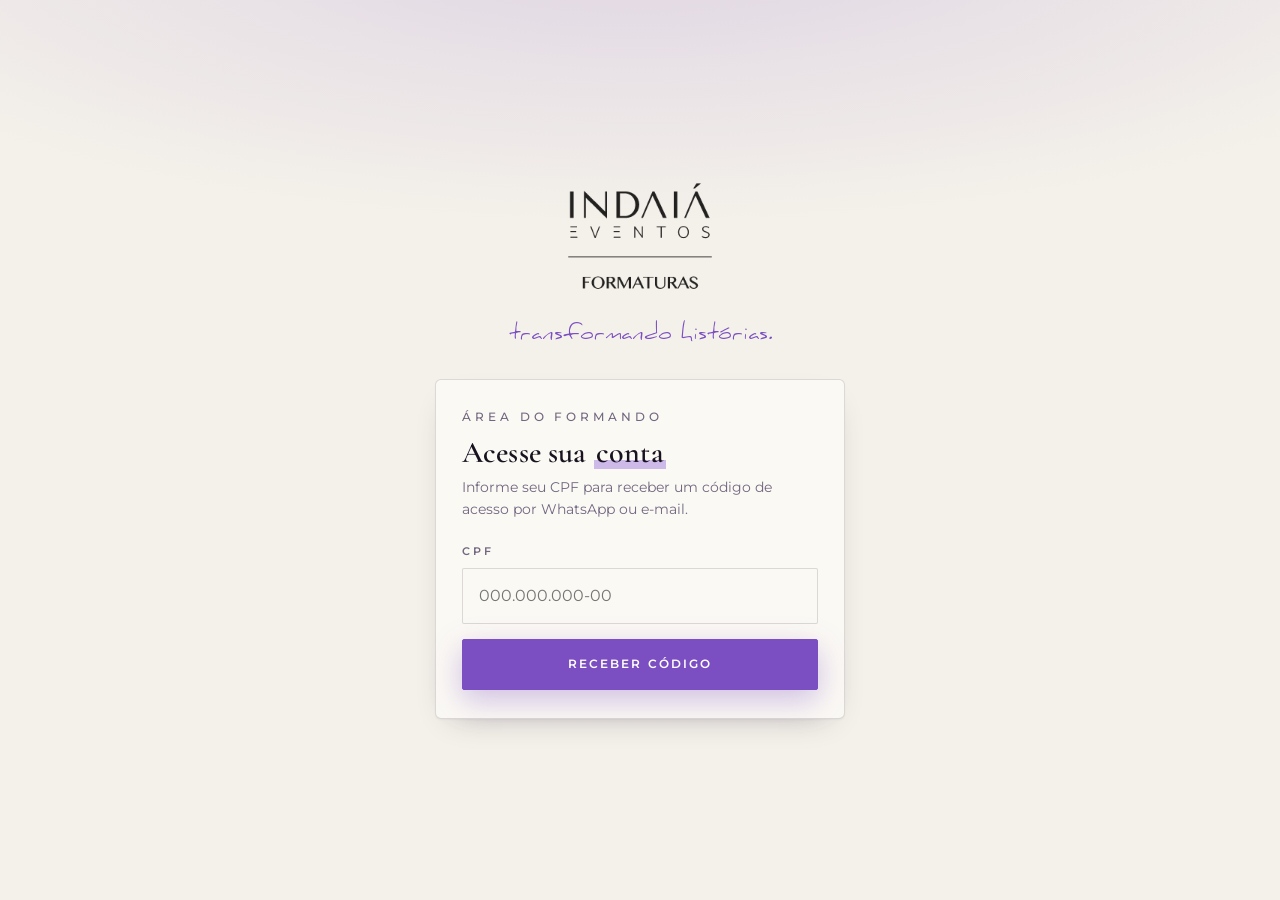
==== commit acf5d6f7: "O portal publicado passa a falar com o CRM O site saía com a API de demonstração embutida e os dados" ====
--- a/docs/index.html
+++ b/docs/index.html
@@ -1040,6 +1040,18 @@
 }
 .link-inline:hover { opacity: .8; }
 
+/* Pedido de cancelamento (05/10/2026): existe, mas não chama atenção — texto
+   pequeno e apagado no fim de "Contrato e convites", sem cor de link. */
+.pe-discreto { margin: 40px 2px 8px; text-align: center; }
+.link-discreto {
+  background: none; border: 0; padding: 0; cursor: pointer;
+  font: inherit; font-size: 12px; color: var(--texto-suave); opacity: .7;
+}
+.link-discreto:hover { text-decoration: underline; opacity: 1; }
+.destaque-faixa { font-weight: 600; background: var(--accent-fundo, rgba(123, 78, 194, .08)); border-radius: 6px; padding-left: 6px; padding-right: 6px; }
+.lista-simples { margin: 0 0 4px; padding-left: 18px; line-height: 1.6; font-size: 14px; }
+.lista-simples li { margin-bottom: 6px; }
+
 </style>
 </head>
 <body>
@@ -1055,6 +1067,7 @@
 <div id="aviso-flutuante" class="toast" hidden></div>
 <div class="pelicula" aria-hidden="true"></div>
 
+<script>window.API_URL = "https://comercial-api.squareweb.app/api/area-formando";</script>
 <script>window.DADOS_DEMO = {"hojeSimulado":"2026-09-17","aviso":"Demonstração. Formandos, CPFs, valores, convites, cronograma e avisos são fictícios.","turmas":[{"id":"turma-7506","codigo":"7506","orcamento":"ORC-2026-01355","rotulo":"7506 · BIOMEDICINA E NUTRIÇÃO – 2028/2","curso":"BIOMEDICINA E NUTRIÇÃO – 2028/2","cursos":["BIOMEDICINA E NUTRIÇÃO","FISIOTERAPIA"],"eventoCrm":"E08058","dataEvento":"2029-03-17","cidade":"Joinville","espaco":"Espaço Indaiá Joinville","consultora":"Camyla Cecchin","pacote":"Pacote Completo — Baile de Gala, Culto Ecumênico, Colação e Family Day","formandos":29,"fotos":[{"arquivo":"salao-montado.jpg","legenda":"O salão montado para o jantar"},{"arquivo":"cerejeira-luzes.jpg","legenda":"Cerejeira e luzes no teto"},{"arquivo":"mesas-flores.jpg","legenda":"Mesas e arranjos de flores"},{"arquivo":"vista-salao.jpg","legenda":"Vista do salão"},{"arquivo":"salao-pronto.jpg","legenda":"Tudo pronto para a festa"}],"cronograma":[{"etapa":"Assinatura do termo de adesão","data":"2026-03-21","tipo":"marco","local":"On-line, por assinatura digital","observacao":"Turma fechada com 29 formandos.","concluido":true},{"etapa":"Primeira reunião de comissão","data":"2026-08-15","tipo":"reuniao","local":"Escritório Indaiá — Joinville","endereco":"R. Blumenau, 178 — Joinville, SC","hora":"19:00","observacao":"Apresentação da equipe e do cronograma.","concluido":true},{"etapa":"Escolha da decoração","data":"2027-03-12","tipo":"reuniao","local":"Showroom Indaiá","endereco":"R. Blumenau, 178 — Joinville, SC","hora":"19:00","observacao":"Cenário, flores e iluminação do baile."},{"etapa":"Family Day","data":"2027-11-13","tipo":"evento","local":"Espaço Indaiá Joinville","endereco":"R. Blumenau, 178 — Joinville, SC","hora":"12:00","observacao":"Encontro das famílias, almoço e apresentação do baile.","confirmar":true},{"etapa":"Escolha do traje","data":"2028-06-20","tipo":"marco","local":"Showroom parceiro — Joinville","endereco":"R. das Palmeiras, 40 — Joinville, SC","observacao":"Agendamento individual pela comissão.","confirmar":true},{"etapa":"Ensaio fotográfico da turma","data":"2028-09-09","tipo":"evento","local":"Estúdio Indaiá","endereco":"R. Blumenau, 178 — Joinville, SC","hora":"14:00","observacao":"Book coletivo incluso no pacote.","confirmar":true},{"etapa":"Reunião final de alinhamento","data":"2029-02-10","tipo":"reuniao","local":"Espaço Indaiá Joinville","endereco":"R. Blumenau, 178 — Joinville, SC","hora":"19:00","observacao":"Roteiro do baile minuto a minuto."},{"etapa":"Última parcela antes do baile","data":"2029-02-10","tipo":"prazo","local":null,"observacao":"A turma precisa estar em dia para a entrega das mesas."},{"etapa":"Culto ecumênico","data":"2029-03-15","tipo":"evento","local":"A definir com a comissão","observacao":null,"confirmar":true},{"etapa":"Colação de grau","data":"2029-03-16","tipo":"evento","local":"Centreventos Cau Hansen","endereco":"Av. José Vieira, 315 — Joinville, SC","hora":"19:00","observacao":"Organização da instituição de ensino."},{"etapa":"Baile de gala","data":"2029-03-17","tipo":"baile","local":"Espaço Indaiá Joinville","endereco":"R. Blumenau, 178 — Joinville, SC","hora":"21:00","observacao":"Recepção às 21h, jantar às 22h."}],"comissao":[{"nome":"Ana Beatriz Duarte","papel":"Presidente da comissão","curso":"Biomedicina"},{"nome":"Rafael Prado Lima","papel":"Tesoureiro","curso":"Nutrição"},{"nome":"Juliana Steil","papel":"Comunicação","curso":"Fisioterapia"}],"avisos":[{"id":"av-1","titulo":"Fotos da reunião de comissão","texto":"As fotos da reunião de 15/08 estão no álbum enviado no grupo da turma.","publicadoEm":"2026-08-18"}]},{"id":"turma-7502","codigo":"7502","orcamento":"ORC-2026-01351","rotulo":"7502 · Enfermagem/2030 - Turma 2030","curso":"Enfermagem/2030 - Turma 2030","cursos":["ENFERMAGEM"],"eventoCrm":"E07417","dataEvento":"2030-08-24","cidade":"Joinville","espaco":"Espaço Indaiá","consultora":"Camyla Cecchin","pacote":"Pacote Baile + Colação","formandos":12,"fotos":[{"arquivo":"salao-montado.jpg","legenda":"O salão montado para o jantar"},{"arquivo":"cerejeira-luzes.jpg","legenda":"Cerejeira e luzes no teto"},{"arquivo":"mesas-flores.jpg","legenda":"Mesas e arranjos de flores"},{"arquivo":"vista-salao.jpg","legenda":"Vista do salão"}],"cronograma":[{"etapa":"Escolha da decoração","data":"2026-09-12","tipo":"reuniao","local":"Showroom Indaiá","endereco":"R. Blumenau, 178 — Joinville, SC","hora":"19:00","observacao":"Cenário, flores e iluminação do baile."},{"etapa":"Family Day","data":"2027-05-13","tipo":"evento","local":"Espaço Indaiá Joinville","endereco":"R. Blumenau, 178 — Joinville, SC","hora":"12:00","observacao":"Encontro das famílias, almoço e apresentação do baile.","confirmar":true},{"etapa":"Escolha do traje","data":"2027-12-20","tipo":"marco","local":"Showroom parceiro — Joinville","endereco":"R. das Palmeiras, 40 — Joinville, SC","observacao":"Agendamento individual pela comissão.","confirmar":true},{"etapa":"Ensaio fotográfico da turma","data":"2028-03-09","tipo":"evento","local":"Estúdio Indaiá","endereco":"R. Blumenau, 178 — Joinville, SC","hora":"14:00","observacao":"Book coletivo incluso no pacote.","confirmar":true},{"etapa":"Reunião final de alinhamento","data":"2028-08-10","tipo":"reuniao","local":"Espaço Indaiá Joinville","endereco":"R. Blumenau, 178 — Joinville, SC","hora":"19:00","observacao":"Roteiro do baile minuto a minuto."},{"etapa":"Última parcela antes do baile","data":"2028-08-10","tipo":"prazo","local":null,"observacao":"A turma precisa estar em dia para a entrega das mesas."},{"etapa":"Culto ecumênico","data":"2028-09-15","tipo":"evento","local":"A definir com a comissão","observacao":null,"confirmar":true},{"etapa":"Colação de grau","data":"2028-09-16","tipo":"evento","local":"Centreventos Cau Hansen","endereco":"Av. José Vieira, 315 — Joinville, SC","hora":"19:00","observacao":"Organização da instituição de ensino."},{"etapa":"Baile de gala","data":"2028-09-17","tipo":"baile","local":"Espaço Indaiá Joinville","endereco":"R. Blumenau, 178 — Joinville, SC","hora":"21:00","observacao":"Recepção às 21h, jantar às 22h."}],"comissao":[{"nome":"Ana Beatriz Duarte","papel":"Presidente da comissão","curso":"Biomedicina"},{"nome":"Rafael Prado Lima","papel":"Tesoureiro","curso":"Nutrição"}],"avisos":[{"id":"av2-1","titulo":"Reunião de comissão","texto":"Próxima reunião no dia 05/10, às 19h, no escritório de Joinville.","publicadoEm":"2026-09-10"}]}],"adesoes":[{"adesaoId":"ades-7506-01","turmaId":"turma-7506","nome":"Ana Beatriz Ferraz","cpf":"10000137740","email":"ana.exemplo1@teste.local","telefone":"5547999100031","curso":"BIOMEDICINA E NUTRIÇÃO","situacao":"assinada","canceladaEm":null,"contrato":{"total":5900,"parcelas":34,"mensalidade":171.47,"primeiraParcela":"2026-04-10","assinadoEm":"2026-03-21","taxaBoleto":2.9,"docusealSubmissionId":900001,"termoUrl":"/exemplo/termo/ades-7506-01.pdf","contratoColetivoUrl":"/exemplo/contrato-coletivo-7506.pdf"},"reajuste":{"indice":"IPCA + 2%","proximoCiclo":"2027-04-10","valorAtual":171.47,"valorEstimado":182.48,"aplicado":false},"convites":[{"tipo":"Convite de baile","quantidade":5,"valorUnitario":320,"incluso":4,"nomeados":1},{"tipo":"Convite de festa 50%","quantidade":2,"valorUnitario":160,"incluso":2,"nomeados":1},{"tipo":"Family Day","quantidade":4,"valorUnitario":0,"incluso":4,"nomeados":0},{"tipo":"Encerramento","quantidade":2,"valorUnitario":180,"incluso":2,"nomeados":0}],"vindiCustomerId":3100001,"boletos":[{"id":"bill-1-1","vindiBillId":8000100,"parcela":1,"descricao":"E08058 - PARC FORMATURA","vencimento":"2026-04-15","valor":171.47,"status":"pago","pagoEm":"2026-04-15","valorPago":171.47,"linhaDigitavel":null,"pdfUrl":null,"urlPagamento":null,"billingAt":"2026-04-02"},{"id":"bill-1-2","vindiBillId":8000101,"parcela":2,"descricao":"E08058 - PARC FORMATURA","vencimento":"2026-05-15","valor":171.47,"status":"pago","pagoEm":"2026-05-11","valorPago":171.47,"linhaDigitavel":null,"pdfUrl":null,"urlPagamento":null,"billingAt":"2026-05-02"},{"id":"bill-1-3","vindiBillId":8000102,"parcela":3,"descricao":"E08058 - PARC FORMATURA","vencimento":"2026-06-15","valor":171.47,"status":"pago","pagoEm":"2026-06-16","valorPago":171.47,"linhaDigitavel":null,"pdfUrl":null,"urlPagamento":null,"billingAt":"2026-06-02"},{"id":"bill-1-4","vindiBillId":8000103,"parcela":4,"descricao":"E08058 - PARC FORMATURA","vencimento":"2026-07-15","valor":171.47,"status":"pago","pagoEm":"2026-08-10","valorPago":171.47,"linhaDigitavel":null,"pdfUrl":null,"urlPagamento":null,"billingAt":"2026-07-02"},{"id":"bill-1-5","vindiBillId":8000104,"parcela":5,"descricao":"E08058 - PARC FORMATURA","vencimento":"2026-08-15","valor":171.47,"status":"pago","pagoEm":"2026-09-08","valorPago":171.47,"linhaDigitavel":null,"pdfUrl":null,"urlPagamento":null,"billingAt":"2026-08-02"},{"id":"bill-1-6","vindiBillId":8000105,"parcela":6,"descricao":"E08058 - PARC FORMATURA","vencimento":"2026-09-15","valor":171.47,"status":"em_atraso","pagoEm":null,"valorPago":null,"linhaDigitavel":"34191.02207 39459.994961 97323.434994 9 7003232277","pdfUrl":"/exemplo/boleto/bill-1-6.pdf","urlPagamento":"https://exemplo.vindi.com.br/boleto/bill-1-6","billingAt":"2026-09-02"},{"id":"bill-1-7","vindiBillId":8000106,"parcela":7,"descricao":"E08058 - PARC FORMATURA","vencimento":"2026-10-15","valor":171.47,"status":"agendado","pagoEm":null,"valorPago":null,"linhaDigitavel":null,"pdfUrl":null,"urlPagamento":null,"billingAt":"2026-10-02"},{"id":"bill-1-8","vindiBillId":8000107,"parcela":8,"descricao":"E08058 - PARC FORMATURA","vencimento":"2026-11-15","valor":171.47,"status":"agendado","pagoEm":null,"valorPago":null,"linhaDigitavel":null,"pdfUrl":null,"urlPagamento":null,"billingAt":"2026-11-02"},{"id":"bill-1-9","vindiBillId":8000108,"parcela":9,"descricao":"E08058 - PARC FORMATURA","vencimento":"2026-12-15","valor":171.47,"status":"agendado","pagoEm":null,"valorPago":null,"linhaDigitavel":null,"pdfUrl":null,"urlPagamento":null,"billingAt":"2026-12-02"},{"id":"parc-1-10","vindiBillId":null,"parcela":10,"descricao":"E08058 - PARC FORMATURA","vencimento":"2027-01-15","valor":171.47,"status":"nao_gerado","pagoEm":null,"valorPago":null,"linhaDigitavel":null,"pdfUrl":null,"urlPagamento":null,"billingAt":null},{"id":"parc-1-11","vindiBillId":null,"parcela":11,"descricao":"E08058 - PARC FORMATURA","vencimento":"2027-02-15","valor":171.47,"status":"nao_gerado","pagoEm":null,"valorPago":null,"linhaDigitavel":null,"pdfUrl":null,"urlPagamento":null,"billingAt":null},{"id":"parc-1-12","vindiBillId":null,"parcela":12,"descricao":"E08058 - PARC FORMATURA","vencimento":"2027-03-15","valor":171.47,"status":"nao_gerado","pagoEm":null,"valorPago":null,"linhaDigitavel":null,"pdfUrl":null,"urlPagamento":null,"billingAt":null},{"id":"parc-1-13","vindiBillId":null,"parcela":13,"descricao":"E08058 - PARC FORMATURA","vencimento":"2027-04-15","valor":171.47,"status":"nao_gerado","pagoEm":null,"valorPago":null,"linhaDigitavel":null,"pdfUrl":null,"urlPagamento":null,"billingAt":null},{"id":"parc-1-14","vindiBillId":null,"parcela":14,"descricao":"E08058 - PARC FORMATURA","vencimento":"2027-05-15","valor":171.47,"status":"nao_gerado","pagoEm":null,"valorPago":null,"linhaDigitavel":null,"pdfUrl":null,"urlPagamento":null,"billingAt":null},{"id":"parc-1-15","vindiBillId":null,"parcela":15,"descricao":"E08058 - PARC FORMATURA","vencimento":"2027-06-15","valor":171.47,"status":"nao_gerado","pagoEm":null,"valorPago":null,"linhaDigitavel":null,"pdfUrl":null,"urlPagamento":null,"billingAt":null},{"id":"parc-1-16","vindiBillId":null,"parcela":16,"descricao":"E08058 - PARC FORMATURA","vencimento":"2027-07-15","valor":171.47,"status":"nao_gerado","pagoEm":null,"valorPago":null,"linhaDigitavel":null,"pdfUrl":null,"urlPagamento":null,"billingAt":null},{"id":"parc-1-17","vindiBillId":null,"parcela":17,"descricao":"E08058 - PARC FORMATURA","vencimento":"2027-08-15","valor":171.47,"status":"nao_gerado","pagoEm":null,"valorPago":null,"linhaDigitavel":null,"pdfUrl":null,"urlPagamento":null,"billingAt":null},{"id":"parc-1-18","vindiBillId":null,"parcela":18,"descricao":"E08058 - PARC FORMATURA","vencimento":"2027-09-15","valor":171.47,"status":"nao_gerado","pagoEm":null,"valorPago":null,"linhaDigitavel":null,"pdfUrl":null,"urlPagamento":null,"billingAt":null},{"id":"parc-1-19","vindiBillId":null,"parcela":19,"descricao":"E08058 - PARC FORMATURA","vencimento":"2027-10-15","valor":171.47,"status":"nao_gerado","pagoEm":null,"valorPago":null,"linhaDigitavel":null,"pdfUrl":null,"urlPagamento":null,"billingAt":null},{"id":"parc-1-20","vindiBillId":null,"parcela":20,"descricao":"E08058 - PARC FORMATURA","vencimento":"2027-11-15","valor":171.47,"status":"nao_gerado","pagoEm":null,"valorPago":null,"linhaDigitavel":null,"pdfUrl":null,"urlPagamento":null,"billingAt":null},{"id":"parc-1-21","vindiBillId":null,"parcela":21,"descricao":"E08058 - PARC FORMATURA","vencimento":"2027-12-15","valor":171.47,"status":"nao_gerado","pagoEm":null,"valorPago":null,"linhaDigitavel":null,"pdfUrl":null,"urlPagamento":null,"billingAt":null},{"id":"parc-1-22","vindiBillId":null,"parcela":22,"descricao":"E08058 - PARC FORMATURA","vencimento":"2028-01-15","valor":171.47,"status":"nao_gerado","pagoEm":null,"valorPago":null,"linhaDigitavel":null,"pdfUrl":null,"urlPagamento":null,"billingAt":null},{"id":"parc-1-23","vindiBillId":null,"parcela":23,"descricao":"E08058 - PARC FORMATURA","vencimento":"2028-02-15","valor":171.47,"status":"nao_gerado","pagoEm":null,"valorPago":null,"linhaDigitavel":null,"pdfUrl":null,"urlPagamento":null,"billingAt":null},{"id":"parc-1-24","vindiBillId":null,"parcela":24,"descricao":"E08058 - PARC FORMATURA","vencimento":"2028-03-15","valor":171.47,"status":"nao_gerado","pagoEm":null,"valorPago":null,"linhaDigitavel":null,"pdfUrl":null,"urlPagamento":null,"billingAt":null},{"id":"parc-1-25","vindiBillId":null,"parcela":25,"descricao":"E08058 - PARC FORMATURA","vencimento":"2028-04-15","valor":171.47,"status":"nao_gerado","pagoEm":null,"valorPago":null,"linhaDigitavel":null,"pdfUrl":null,"urlPagamento":null,"billingAt":null},{"id":"parc-1-26","vindiBillId":null,"parcela":26,"descricao":"E08058 - PARC FORMATURA","vencimento":"2028-05-15","valor":171.47,"status":"nao_gerado","pagoEm":null,"valorPago":null,"linhaDigitavel":null,"pdfUrl":null,"urlPagamento":null,"billingAt":null},{"id":"parc-1-27","vindiBillId":null,"parcela":27,"descricao":"E08058 - PARC FORMATURA","vencimento":"2028-06-15","valor":171.47,"status":"nao_gerado","pagoEm":null,"valorPago":null,"linhaDigitavel":null,"pdfUrl":null,"urlPagamento":null,"billingAt":null},{"id":"parc-1-28","vindiBillId":null,"parcela":28,"descricao":"E08058 - PARC FORMATURA","vencimento":"2028-07-15","valor":171.47,"status":"nao_gerado","pagoEm":null,"valorPago":null,"linhaDigitavel":null,"pdfUrl":null,"urlPagamento":null,"billingAt":null},{"id":"parc-1-29","vindiBillId":null,"parcela":29,"descricao":"E08058 - PARC FORMATURA","vencimento":"2028-08-15","valor":171.47,"status":"nao_gerado","pagoEm":null,"valorPago":null,"linhaDigitavel":null,"pdfUrl":null,"urlPagamento":null,"billingAt":null},{"id":"parc-1-30","vindiBillId":null,"parcela":30,"descricao":"E08058 - PARC FORMATURA","vencimento":"2028-09-15","valor":171.47,"status":"nao_gerado","pagoEm":null,"valorPago":null,"linhaDigitavel":null,"pdfUrl":null,"urlPagamento":null,"billingAt":null},{"id":"parc-1-31","vindiBillId":null,"parcela":31,"descricao":"E08058 - PARC FORMATURA","vencimento":"2028-10-15","valor":171.47,"status":"nao_gerado","pagoEm":null,"valorPago":null,"linhaDigitavel":null,"pdfUrl":null,"urlPagamento":null,"billingAt":null},{"id":"parc-1-32","vindiBillId":null,"parcela":32,"descricao":"E08058 - PARC FORMATURA","vencimento":"2028-11-15","valor":171.47,"status":"nao_gerado","pagoEm":null,"valorPago":null,"linhaDigitavel":null,"pdfUrl":null,"urlPagamento":null,"billingAt":null},{"id":"parc-1-33","vindiBillId":null,"parcela":33,"descricao":"E08058 - PARC FORMATURA","vencimento":"2028-12-15","valor":171.47,"status":"nao_gerado","pagoEm":null,"valorPago":null,"linhaDigitavel":null,"pdfUrl":null,"urlPagamento":null,"billingAt":null},{"id":"parc-1-34","vindiBillId":null,"parcela":34,"descricao":"E08058 - PARC FORMATURA","vencimento":"2029-01-15","valor":171.47,"status":"nao_gerado","pagoEm":null,"valorPago":null,"linhaDigitavel":null,"pdfUrl":null,"urlPagamento":null,"billingAt":null}]},{"adesaoId":"ades-7506-02","turmaId":"turma-7506","nome":"Bruno Kowalski Lima","cpf":"10000275468","email":"bruno.exemplo2@teste.local","telefone":"5547999100062","curso":"FISIOTERAPIA","situacao":"assinada","canceladaEm":null,"contrato":{"total":5900,"parcelas":31,"mensalidade":187.28,"primeiraParcela":"2026-07-12","assinadoEm":"2026-03-21","taxaBoleto":2.9,"docusealSubmissionId":900002,"termoUrl":"/exemplo/termo/ades-7506-02.pdf","contratoColetivoUrl":"/exemplo/contrato-coletivo-7506.pdf"},"reajuste":{"indice":"IPCA + 2%","proximoCiclo":"2027-04-10","valorAtual":187.28,"valorEstimado":199.3,"aplicado":false},"convites":[{"tipo":"Convite de baile","quantidade":6,"valorUnitario":320,"incluso":4,"nomeados":2},{"tipo":"Convite de festa 50%","quantidade":2,"valorUnitario":160,"incluso":2,"nomeados":2},{"tipo":"Family Day","quantidade":3,"valorUnitario":0,"incluso":4,"nomeados":0},{"tipo":"Encerramento","quantidade":2,"valorUnitario":180,"incluso":2,"nomeados":0}],"vindiCustomerId":3100002,"boletos":[{"id":"bill-2-1","vindiBillId":8000200,"parcela":1,"descricao":"E08058 - PARC FORMATURA","vencimento":"2026-07-15","valor":187.28,"status":"pago","pagoEm":"2026-07-16","valorPago":187.28,"linhaDigitavel":null,"pdfUrl":null,"urlPagamento":null,"billingAt":"2026-07-05"},{"id":"bill-2-2","vindiBillId":8000201,"parcela":2,"descricao":"E08058 - PARC FORMATURA","vencimento":"2026-08-15","valor":187.28,"status":"pago","pagoEm":"2026-08-18","valorPago":187.28,"linhaDigitavel":null,"pdfUrl":null,"urlPagamento":null,"billingAt":"2026-08-05"},{"id":"bill-2-3","vindiBillId":8000202,"parcela":3,"descricao":"E08058 - PARC FORMATURA","vencimento":"2026-09-15","valor":187.28,"status":"em_atraso","pagoEm":null,"valorPago":null,"linhaDigitavel":"34191.37834 22576.223174 53144.573676 9 5608787746","pdfUrl":"/exemplo/boleto/bill-2-3.pdf","urlPagamento":"https://exemplo.vindi.com.br/boleto/bill-2-3","billingAt":"2026-09-05"},{"id":"bill-2-4","vindiBillId":8000203,"parcela":4,"descricao":"E08058 - PARC FORMATURA","vencimento":"2026-10-15","valor":187.28,"status":"agendado","pagoEm":null,"valorPago":null,"linhaDigitavel":null,"pdfUrl":null,"urlPagamento":null,"billingAt":"2026-10-05"},{"id":"bill-2-5","vindiBillId":8000204,"parcela":5,"descricao":"E08058 - PARC FORMATURA","vencimento":"2026-11-15","valor":187.28,"status":"agendado","pagoEm":null,"valorPago":null,"linhaDigitavel":null,"pdfUrl":null,"urlPagamento":null,"billingAt":"2026-11-05"},{"id":"bill-2-6","vindiBillId":8000205,"parcela":6,"descricao":"E08058 - PARC FORMATURA","vencimento":"2026-12-15","valor":187.28,"status":"agendado","pagoEm":null,"valorPago":null,"linhaDigitavel":null,"pdfUrl":null,"urlPagamento":null,"billingAt":"2026-12-05"},{"id":"parc-2-7","vindiBillId":null,"parcela":7,"descricao":"E08058 - PARC FORMATURA","vencimento":"2027-01-15","valor":187.28,"status":"nao_gerado","pagoEm":null,"valorPago":null,"linhaDigitavel":null,"pdfUrl":null,"urlPagamento":null,"billingAt":null},{"id":"parc-2-8","vindiBillId":null,"parcela":8,"descricao":"E08058 - PARC FORMATURA","vencimento":"2027-02-15","valor":187.28,"status":"nao_gerado","pagoEm":null,"valorPago":null,"linhaDigitavel":null,"pdfUrl":null,"urlPagamento":null,"billingAt":null},{"id":"parc-2-9","vindiBillId":null,"parcela":9,"descricao":"E08058 - PARC FORMATURA","vencimento":"2027-03-15","valor":187.28,"status":"nao_gerado","pagoEm":null,"valorPago":null,"linhaDigitavel":null,"pdfUrl":null,"urlPagamento":null,"billingAt":null},{"id":"parc-2-10","vindiBillId":null,"parcela":10,"descricao":"E08058 - PARC FORMATURA","vencimento":"2027-04-15","valor":187.28,"status":"nao_gerado","pagoEm":null,"valorPago":null,"linhaDigitavel":null,"pdfUrl":null,"urlPagamento":null,"billingAt":null},{"id":"parc-2-11","vindiBillId":null,"parcela":11,"descricao":"E08058 - PARC FORMATURA","vencimento":"2027-05-15","valor":187.28,"status":"nao_gerado","pagoEm":null,"valorPago":null,"linhaDigitavel":null,"pdfUrl":null,"urlPagamento":null,"billingAt":null},{"id":"parc-2-12","vindiBillId":null,"parcela":12,"descricao":"E08058 - PARC FORMATURA","vencimento":"2027-06-15","valor":187.28,"status":"nao_gerado","pagoEm":null,"valorPago":null,"linhaDigitavel":null,"pdfUrl":null,"urlPagamento":null,"billingAt":null},{"id":"parc-2-13","vindiBillId":null,"parcela":13,"descricao":"E08058 - PARC FORMATURA","vencimento":"2027-07-15","valor":187.28,"status":"nao_gerado","pagoEm":null,"valorPago":null,"linhaDigitavel":null,"pdfUrl":null,"urlPagamento":null,"billingAt":null},{"id":"parc-2-14","vindiBillId":null,"parcela":14,"descricao":"E08058 - PARC FORMATURA","vencimento":"2027-08-15","valor":187.28,"status":"nao_gerado","pagoEm":null,"valorPago":null,"linhaDigitavel":null,"pdfUrl":null,"urlPagamento":null,"billingAt":null},{"id":"parc-2-15","vindiBillId":null,"parcela":15,"descricao":"E08058 - PARC FORMATURA","vencimento":"2027-09-15","valor":187.28,"status":"nao_gerado","pagoEm":null,"valorPago":null,"linhaDigitavel":null,"pdfUrl":null,"urlPagamento":null,"billingAt":null},{"id":"parc-2-16","vindiBillId":null,"parcela":16,"descricao":"E08058 - PARC FORMATURA","vencimento":"2027-10-15","valor":187.28,"status":"nao_gerado","pagoEm":null,"valorPago":null,"linhaDigitavel":null,"pdfUrl":null,"urlPagamento":null,"billingAt":null},{"id":"parc-2-17","vindiBillId":null,"parcela":17,"descricao":"E08058 - PARC FORMATURA","vencimento":"2027-11-15","valor":187.28,"status":"nao_gerado","pagoEm":null,"valorPago":null,"linhaDigitavel":null,"pdfUrl":null,"urlPagamento":null,"billingAt":null},{"id":"parc-2-18","vindiBillId":null,"parcela":18,"descricao":"E08058 - PARC FORMATURA","vencimento":"2027-12-15","valor":187.28,"status":"nao_gerado","pagoEm":null,"valorPago":null,"linhaDigitavel":null,"pdfUrl":null,"urlPagamento":null,"billingAt":null},{"id":"parc-2-19","vindiBillId":null,"parcela":19,"descricao":"E08058 - PARC FORMATURA","vencimento":"2028-01-15","valor":187.28,"status":"nao_gerado","pagoEm":null,"valorPago":null,"linhaDigitavel":null,"pdfUrl":null,"urlPagamento":null,"billingAt":null},{"id":"parc-2-20","vindiBillId":null,"parcela":20,"descricao":"E08058 - PARC FORMATURA","vencimento":"2028-02-15","valor":187.28,"status":"nao_gerado","pagoEm":null,"valorPago":null,"linhaDigitavel":null,"pdfUrl":null,"urlPagamento":null,"billingAt":null},{"id":"parc-2-21","vindiBillId":null,"parcela":21,"descricao":"E08058 - PARC FORMATURA","vencimento":"2028-03-15","valor":187.28,"status":"nao_gerado","pagoEm":null,"valorPago":null,"linhaDigitavel":null,"pdfUrl":null,"urlPagamento":null,"billingAt":null},{"id":"parc-2-22","vindiBillId":null,"parcela":22,"descricao":"E08058 - PARC FORMATURA","vencimento":"2028-04-15","valor":187.28,"status":"nao_gerado","pagoEm":null,"valorPago":null,"linhaDigitavel":null,"pdfUrl":null,"urlPagamento":null,"billingAt":null},{"id":"parc-2-23","vindiBillId":null,"parcela":23,"descricao":"E08058 - PARC FORMATURA","vencimento":"2028-05-15","valor":187.28,"status":"nao_gerado","pagoEm":null,"valorPago":null,"linhaDigitavel":null,"pdfUrl":null,"urlPagamento":null,"billingAt":null},{"id":"parc-2-24","vindiBillId":null,"parcela":24,"descricao":"E08058 - PARC FORMATURA","vencimento":"2028-06-15","valor":187.28,"status":"nao_gerado","pagoEm":null,"valorPago":null,"linhaDigitavel":null,"pdfUrl":null,"urlPagamento":null,"billingAt":null},{"id":"parc-2-25","vindiBillId":null,"parcela":25,"descricao":"E08058 - PARC FORMATURA","vencimento":"2028-07-15","valor":187.28,"status":"nao_gerado","pagoEm":null,"valorPago":null,"linhaDigitavel":null,"pdfUrl":null,"urlPagamento":null,"billingAt":null},{"id":"parc-2-26","vindiBillId":null,"parcela":26,"descricao":"E08058 - PARC FORMATURA","vencimento":"2028-08-15","valor":187.28,"status":"nao_gerado","pagoEm":null,"valorPago":null,"linhaDigitavel":null,"pdfUrl":null,"urlPagamento":null,"billingAt":null},{"id":"parc-2-27","vindiBillId":null,"parcela":27,"descricao":"E08058 - PARC FORMATURA","vencimento":"2028-09-15","valor":187.28,"status":"nao_gerado","pagoEm":null,"valorPago":null,"linhaDigitavel":null,"pdfUrl":null,"urlPagamento":null,"billingAt":null},{"id":"parc-2-28","vindiBillId":null,"parcela":28,"descricao":"E08058 - PARC FORMATURA","vencimento":"2028-10-15","valor":187.28,"status":"nao_gerado","pagoEm":null,"valorPago":null,"linhaDigitavel":null,"pdfUrl":null,"urlPagamento":null,"billingAt":null},{"id":"parc-2-29","vindiBillId":null,"parcela":29,"descricao":"E08058 - PARC FORMATURA","vencimento":"2028-11-15","valor":187.28,"status":"nao_gerado","pagoEm":null,"valorPago":null,"linhaDigitavel":null,"pdfUrl":null,"urlPagamento":null,"billingAt":null},{"id":"parc-2-30","vindiBillId":null,"parcela":30,"descricao":"E08058 - PARC FORMATURA","vencimento":"2028-12-15","valor":187.28,"status":"nao_gerado","pagoEm":null,"valorPago":null,"linhaDigitavel":null,"pdfUrl":null,"urlPagamento":null,"billingAt":null},{"id":"parc-2-31","vindiBillId":null,"parcela":31,"descricao":"E08058 - PARC FORMATURA","vencimento":"2029-01-15","valor":187.28,"status":"nao_gerado","pagoEm":null,"valorPago":null,"linhaDigitavel":null,"pdfUrl":null,"urlPagamento":null,"billingAt":null}]},{"adesaoId":"ades-7506-03","turmaId":"turma-7506","nome":"Carolina Stein Duarte","cpf":"10000413100","email":"carolina.exemplo3@teste.local","telefone":"5547999100093","curso":"FISIOTERAPIA","situacao":"assinada","canceladaEm":null,"contrato":{"total":5900,"parcelas":31,"mensalidade":187.28,"primeiraParcela":"2026-07-10","assinadoEm":"2026-03-21","taxaBoleto":2.9,"docusealSubmissionId":900003,"termoUrl":"/exemplo/termo/ades-7506-03.pdf","contratoColetivoUrl":"/exemplo/contrato-coletivo-7506.pdf"},"reajuste":{"indice":"IPCA + 2%","proximoCiclo":"2027-04-10","valorAtual":187.28,"valorEstimado":199.3,"aplicado":false},"convites":[{"tipo":"Convite de baile","quantidade":4,"valorUnitario":320,"incluso":4,"nomeados":3},{"tipo":"Convite de festa 50%","quantidade":2,"valorUnitario":160,"incluso":2,"nomeados":0},{"tipo":"Family Day","quantidade":4,"valorUnitario":0,"incluso":4,"nomeados":0},{"tipo":"Encerramento","quantidade":2,"valorUnitario":180,"incluso":2,"nomeados":0}],"vindiCustomerId":3100003,"boletos":[{"id":"bill-3-1","vindiBillId":8000300,"parcela":1,"descricao":"E08058 - PARC FORMATURA","vencimento":"2026-07-30","valor":187.28,"status":"pago","pagoEm":"2026-07-31","valorPago":187.28,"linhaDigitavel":null,"pdfUrl":null,"urlPagamento":null,"billingAt":"2026-07-05"},{"id":"bill-3-2","vindiBillId":8000301,"parcela":2,"descricao":"E08058 - PARC FORMATURA","vencimento":"2026-08-30","valor":187.28,"status":"pago","pagoEm":"2026-09-02","valorPago":187.28,"linhaDigitavel":null,"pdfUrl":null,"urlPagamento":null,"billingAt":"2026-08-20"},{"id":"bill-3-3","vindiBillId":8000302,"parcela":3,"descricao":"E08058 - PARC FORMATURA","vencimento":"2026-09-30","valor":187.28,"status":"agendado","pagoEm":null,"valorPago":null,"linhaDigitavel":null,"pdfUrl":null,"urlPagamento":null,"billingAt":"2026-09-20"},{"id":"bill-3-4","vindiBillId":8000303,"parcela":4,"descricao":"E08058 - PARC FORMATURA","vencimento":"2026-10-30","valor":187.28,"status":"agendado","pagoEm":null,"valorPago":null,"linhaDigitavel":null,"pdfUrl":null,"urlPagamento":null,"billingAt":"2026-10-20"},{"id":"bill-3-5","vindiBillId":8000304,"parcela":5,"descricao":"E08058 - PARC FORMATURA","vencimento":"2026-11-30","valor":187.28,"status":"agendado","pagoEm":null,"valorPago":null,"linhaDigitavel":null,"pdfUrl":null,"urlPagamento":null,"billingAt":"2026-11-20"},{"id":"bill-3-6","vindiBillId":8000305,"parcela":6,"descricao":"E08058 - PARC FORMATURA","vencimento":"2026-12-30","valor":187.28,"status":"agendado","pagoEm":null,"valorPago":null,"linhaDigitavel":null,"pdfUrl":null,"urlPagamento":null,"billingAt":"2026-12-20"},{"id":"parc-3-7","vindiBillId":null,"parcela":7,"descricao":"E08058 - PARC FORMATURA","vencimento":"2027-01-30","valor":187.28,"status":"nao_gerado","pagoEm":null,"valorPago":null,"linhaDigitavel":null,"pdfUrl":null,"urlPagamento":null,"billingAt":null},{"id":"parc-3-8","vindiBillId":null,"parcela":8,"descricao":"E08058 - PARC FORMATURA","vencimento":"2027-03-02","valor":187.28,"status":"nao_gerado","pagoEm":null,"valorPago":null,"linhaDigitavel":null,"pdfUrl":null,"urlPagamento":null,"billingAt":null},{"id":"parc-3-9","vindiBillId":null,"parcela":9,"descricao":"E08058 - PARC FORMATURA","vencimento":"2027-03-30","valor":187.28,"status":"nao_gerado","pagoEm":null,"valorPago":null,"linhaDigitavel":null,"pdfUrl":null,"urlPagamento":null,"billingAt":null},{"id":"parc-3-10","vindiBillId":null,"parcela":10,"descricao":"E08058 - PARC FORMATURA","vencimento":"2027-04-30","valor":187.28,"status":"nao_gerado","pagoEm":null,"valorPago":null,"linhaDigitavel":null,"pdfUrl":null,"urlPagamento":null,"billingAt":null},{"id":"parc-3-11","vindiBillId":null,"parcela":11,"descricao":"E08058 - PARC FORMATURA","vencimento":"2027-05-30","valor":187.28,"status":"nao_gerado","pagoEm":null,"valorPago":null,"linhaDigitavel":null,"pdfUrl":null,"urlPagamento":null,"billingAt":null},{"id":"parc-3-12","vindiBillId":null,"parcela":12,"descricao":"E08058 - PARC FORMATURA","vencimento":"2027-06-30","valor":187.28,"status":"nao_gerado","pagoEm":null,"valorPago":null,"linhaDigitavel":null,"pdfUrl":null,"urlPagamento":null,"billingAt":null},{"id":"parc-3-13","vindiBillId":null,"parcela":13,"descricao":"E08058 - PARC FORMATURA","vencimento":"2027-07-30","valor":187.28,"status":"nao_gerado","pagoEm":null,"valorPago":null,"linhaDigitavel":null,"pdfUrl":null,"urlPagamento":null,"billingAt":null},{"id":"parc-3-14","vindiBillId":null,"parcela":14,"descricao":"E08058 - PARC FORMATURA","vencimento":"2027-08-30","valor":187.28,"status":"nao_gerado","pagoEm":null,"valorPago":null,"linhaDigitavel":null,"pdfUrl":null,"urlPagamento":null,"billingAt":null},{"id":"parc-3-15","vindiBillId":null,"parcela":15,"descricao":"E08058 - PARC FORMATURA","vencimento":"2027-09-30","valor":187.28,"status":"nao_gerado","pagoEm":null,"valorPago":null,"linhaDigitavel":null,"pdfUrl":null,"urlPagamento":null,"billingAt":null},{"id":"parc-3-16","vindiBillId":null,"parcela":16,"descricao":"E08058 - PARC FORMATURA","vencimento":"2027-10-30","valor":187.28,"status":"nao_gerado","pagoEm":null,"valorPago":null,"linhaDigitavel":null,"pdfUrl":null,"urlPagamento":null,"billingAt":null},{"id":"parc-3-17","vindiBillId":null,"parcela":17,"descricao":"E08058 - PARC FORMATURA","vencimento":"2027-11-30","valor":187.28,"status":"nao_gerado","pagoEm":null,"valorPago":null,"linhaDigitavel":null,"pdfUrl":null,"urlPagamento":null,"billingAt":null},{"id":"parc-3-18","vindiBillId":null,"parcela":18,"descricao":"E08058 - PARC FORMATURA","vencimento":"2027-12-30","valor":187.28,"status":"nao_gerado","pagoEm":null,"valorPago":null,"linhaDigitavel":null,"pdfUrl":null,"urlPagamento":null,"billingAt":null},{"id":"parc-3-19","vindiBillId":null,"parcela":19,"descricao":"E08058 - PARC FORMATURA","vencimento":"2028-01-30","valor":187.28,"status":"nao_gerado","pagoEm":null,"valorPago":null,"linhaDigitavel":null,"pdfUrl":null,"urlPagamento":null,"billingAt":null},{"id":"parc-3-20","vindiBillId":null,"parcela":20,"descricao":"E08058 - PARC FORMATURA","vencimento":"2028-03-01","valor":187.28,"status":"nao_gerado","pagoEm":null,"valorPago":null,"linhaDigitavel":null,"pdfUrl":null,"urlPagamento":null,"billingAt":null},{"id":"parc-3-21","vindiBillId":null,"parcela":21,"descricao":"E08058 - PARC FORMATURA","vencimento":"2028-03-30","valor":187.28,"status":"nao_gerado","pagoEm":null,"valorPago":null,"linhaDigitavel":null,"pdfUrl":null,"urlPagamento":null,"billingAt":null},{"id":"parc-3-22","vindiBillId":null,"parcela":22,"descricao":"E08058 - PARC FORMATURA","vencimento":"2028-04-30","valor":187.28,"status":"nao_gerado","pagoEm":null,"valorPago":null,"linhaDigitavel":null,"pdfUrl":null,"urlPagamento":null,"billingAt":null},{"id":"parc-3-23","vindiBillId":null,"parcela":23,"descricao":"E08058 - PARC FORMATURA","vencimento":"2028-05-30","valor":187.28,"status":"nao_gerado","pagoEm":null,"valorPago":null,"linhaDigitavel":null,"pdfUrl":null,"urlPagamento":null,"billingAt":null},{"id":"parc-3-24","vindiBillId":null,"parcela":24,"descricao":"E08058 - PARC FORMATURA","vencimento":"2028-06-30","valor":187.28,"status":"nao_gerado","pagoEm":null,"valorPago":null,"linhaDigitavel":null,"pdfUrl":null,"urlPagamento":null,"billingAt":null},{"id":"parc-3-25","vindiBillId":null,"parcela":25,"descricao":"E08058 - PARC FORMATURA","vencimento":"2028-07-30","valor":187.28,"status":"nao_gerado","pagoEm":null,"valorPago":null,"linhaDigitavel":null,"pdfUrl":null,"urlPagamento":null,"billingAt":null},{"id":"parc-3-26","vindiBillId":null,"parcela":26,"descricao":"E08058 - PARC FORMATURA","vencimento":"2028-08-30","valor":187.28,"status":"nao_gerado","pagoEm":null,"valorPago":null,"linhaDigitavel":null,"pdfUrl":null,"urlPagamento":null,"billingAt":null},{"id":"parc-3-27","vindiBillId":null,"parcela":27,"descricao":"E08058 - PARC FORMATURA","vencimento":"2028-09-30","valor":187.28,"status":"nao_gerado","pagoEm":null,"valorPago":null,"linhaDigitavel":null,"pdfUrl":null,"urlPagamento":null,"billingAt":null},{"id":"parc-3-28","vindiBillId":null,"parcela":28,"descricao":"E08058 - PARC FORMATURA","vencimento":"2028-10-30","valor":187.28,"status":"nao_gerado","pagoEm":null,"valorPago":null,"linhaDigitavel":null,"pdfUrl":null,"urlPagamento":null,"billingAt":null},{"id":"parc-3-29","vindiBillId":null,"parcela":29,"descricao":"E08058 - PARC FORMATURA","vencimento":"2028-11-30","valor":187.28,"status":"nao_gerado","pagoEm":null,"valorPago":null,"linhaDigitavel":null,"pdfUrl":null,"urlPagamento":null,"billingAt":null},{"id":"parc-3-30","vindiBillId":null,"parcela":30,"descricao":"E08058 - PARC FORMATURA","vencimento":"2028-12-30","valor":187.28,"status":"nao_gerado","pagoEm":null,"valorPago":null,"linhaDigitavel":null,"pdfUrl":null,"urlPagamento":null,"billingAt":null},{"id":"parc-3-31","vindiBillId":null,"parcela":31,"descricao":"E08058 - PARC FORMATURA","vencimento":"2029-01-30","valor":187.28,"status":"nao_gerado","pagoEm":null,"valorPago":null,"linhaDigitavel":null,"pdfUrl":null,"urlPagamento":null,"billingAt":null}]},{"adesaoId":"ades-7506-04","turmaId":"turma-7506","nome":"Diego Marchiori","cpf":"10000550868","email":"diego.exemplo4@teste.local","telefone":"5547999100124","curso":"BIOMEDICINA E NUTRIÇÃO","situacao":"assinada","canceladaEm":null,"contrato":{"total":5900,"parcelas":34,"mensalidade":171.47,"primeiraParcela":"2026-04-10","assinadoEm":"2026-03-21","taxaBoleto":2.9,"docusealSubmissionId":null,"termoUrl":"/exemplo/termo/ades-7506-04.pdf","contratoColetivoUrl":"/exemplo/contrato-coletivo-7506.pdf"},"reajuste":{"indice":"IPCA + 2%","proximoCiclo":"2027-04-10","valorAtual":171.47,"valorEstimado":182.48,"aplicado":false},"convites":[{"tipo":"Convite de baile","quantidade":5,"valorUnitario":320,"incluso":4,"nomeados":0},{"tipo":"Convite de festa 50%","quantidade":2,"valorUnitario":160,"incluso":2,"nomeados":1},{"tipo":"Family Day","quantidade":3,"valorUnitario":0,"incluso":4,"nomeados":0},{"tipo":"Encerramento","quantidade":2,"valorUnitario":180,"incluso":2,"nomeados":0}],"vindiCustomerId":3100004,"boletos":[{"id":"bill-4-1","vindiBillId":8000400,"parcela":1,"descricao":"E08058 - PARC FORMATURA","vencimento":"2026-04-20","valor":171.47,"status":"pago","pagoEm":"2026-04-17","valorPago":171.47,"linhaDigitavel":null,"pdfUrl":null,"urlPagamento":null,"billingAt":"2026-04-17"},{"id":"bill-4-2","vindiBillId":8000401,"parcela":2,"descricao":"E08058 - PARC FORMATURA","vencimento":"2026-05-10","valor":171.47,"status":"pago","pagoEm":"2026-05-08","valorPago":171.47,"linhaDigitavel":null,"pdfUrl":null,"urlPagamento":null,"billingAt":"2026-05-01"},{"id":"bill-4-3","vindiBillId":8000402,"parcela":3,"descricao":"E08058 - PARC","vencimento":"2026-06-10","valor":171.47,"status":"pago","pagoEm":"2026-06-05","valorPago":171.47,"linhaDigitavel":null,"pdfUrl":null,"urlPagamento":null,"billingAt":"2026-06-03"},{"id":"bill-4-4","vindiBillId":8000403,"parcela":4,"descricao":"E08058 - PARC FORMATURA","vencimento":"2026-07-15","valor":171.47,"status":"pago","pagoEm":"2026-07-16","valorPago":171.47,"linhaDigitavel":null,"pdfUrl":null,"urlPagamento":null,"billingAt":"2026-07-01"},{"id":"bill-4-5","vindiBillId":8000404,"parcela":5,"descricao":"E08058 - PARC FORMATURA","vencimento":"2026-08-10","valor":171.47,"status":"em_atraso","pagoEm":null,"valorPago":null,"linhaDigitavel":"34191.56646 52315.867186 88195.107763 9 2659224977","pdfUrl":"/exemplo/boleto/bill-4-5.pdf","urlPagamento":"https://exemplo.vindi.com.br/boleto/bill-4-5","billingAt":"2026-08-01"},{"id":"bill-4-6","vindiBillId":8000405,"parcela":6,"descricao":"E08058 - NEG PARC AGO","vencimento":"2026-09-09","valor":171.47,"status":"pago","pagoEm":"2026-09-09","valorPago":171.47,"linhaDigitavel":null,"pdfUrl":null,"urlPagamento":null,"billingAt":"2026-09-09"},{"id":"bill-4-7","vindiBillId":8000406,"parcela":7,"descricao":"E08058 - PARC FORMATURA","vencimento":"2026-09-10","valor":171.47,"status":"pago","pagoEm":null,"valorPago":171.47,"linhaDigitavel":null,"pdfUrl":null,"urlPagamento":null,"billingAt":"2026-09-01"},{"id":"bill-4-8","vindiBillId":8000407,"parcela":8,"descricao":"E08058 - PARC FORMATURA","vencimento":"2026-10-10","valor":171.47,"status":"agendado","pagoEm":null,"valorPago":null,"linhaDigitavel":null,"pdfUrl":null,"urlPagamento":null,"billingAt":"2026-10-01"},{"id":"bill-4-9","vindiBillId":8000408,"parcela":9,"descricao":"E08058 - PARC FORMATURA","vencimento":"2026-11-10","valor":171.47,"status":"agendado","pagoEm":null,"valorPago":null,"linhaDigitavel":null,"pdfUrl":null,"urlPagamento":null,"billingAt":"2026-11-01"},{"id":"bill-4-10","vindiBillId":8000409,"parcela":10,"descricao":"E08058 - PARC FORMATURA","vencimento":"2026-12-10","valor":171.47,"status":"agendado","pagoEm":null,"valorPago":null,"linhaDigitavel":null,"pdfUrl":null,"urlPagamento":null,"billingAt":"2026-12-01"},{"id":"parc-4-11","vindiBillId":null,"parcela":11,"descricao":"E08058 - PARC FORMATURA","vencimento":"2027-01-10","valor":171.47,"status":"nao_gerado","pagoEm":null,"valorPago":null,"linhaDigitavel":null,"pdfUrl":null,"urlPagamento":null,"billingAt":null},{"id":"parc-4-12","vindiBillId":null,"parcela":12,"descricao":"E08058 - PARC FORMATURA","vencimento":"2027-02-10","valor":171.47,"status":"nao_gerado","pagoEm":null,"valorPago":null,"linhaDigitavel":null,"pdfUrl":null,"urlPagamento":null,"billingAt":null},{"id":"parc-4-13","vindiBillId":null,"parcela":13,"descricao":"E08058 - PARC FORMATURA","vencimento":"2027-03-10","valor":171.47,"status":"nao_gerado","pagoEm":null,"valorPago":null,"linhaDigitavel":null,"pdfUrl":null,"urlPagamento":null,"billingAt":null},{"id":"parc-4-14","vindiBillId":null,"parcela":14,"descricao":"E08058 - PARC FORMATURA","vencimento":"2027-04-10","valor":171.47,"status":"nao_gerado","pagoEm":null,"valorPago":null,"linhaDigitavel":null,"pdfUrl":null,"urlPagamento":null,"billingAt":null},{"id":"parc-4-15","vindiBillId":null,"parcela":15,"descricao":"E08058 - PARC FORMATURA","vencimento":"2027-05-10","valor":171.47,"status":"nao_gerado","pagoEm":null,"valorPago":null,"linhaDigitavel":null,"pdfUrl":null,"urlPagamento":null,"billingAt":null},{"id":"parc-4-16","vindiBillId":null,"parcela":16,"descricao":"E08058 - PARC FORMATURA","vencimento":"2027-06-10","valor":171.47,"status":"nao_gerado","pagoEm":null,"valorPago":null,"linhaDigitavel":null,"pdfUrl":null,"urlPagamento":null,"billingAt":null},{"id":"parc-4-17","vindiBillId":null,"parcela":17,"descricao":"E08058 - PARC FORMATURA","vencimento":"2027-07-10","valor":171.47,"status":"nao_gerado","pagoEm":null,"valorPago":null,"linhaDigitavel":null,"pdfUrl":null,"urlPagamento":null,"billingAt":null},{"id":"parc-4-18","vindiBillId":null,"parcela":18,"descricao":"E08058 - PARC FORMATURA","vencimento":"2027-08-10","valor":171.47,"status":"nao_gerado","pagoEm":null,"valorPago":null,"linhaDigitavel":null,"pdfUrl":null,"urlPagamento":null,"billingAt":null},{"id":"parc-4-19","vindiBillId":null,"parcela":19,"descricao":"E08058 - PARC FORMATURA","vencimento":"2027-09-10","valor":171.47,"status":"nao_gerado","pagoEm":null,"valorPago":null,"linhaDigitavel":null,"pdfUrl":null,"urlPagamento":null,"billingAt":null},{"id":"parc-4-20","vindiBillId":null,"parcela":20,"descricao":"E08058 - PARC FORMATURA","vencimento":"2027-10-10","valor":171.47,"status":"nao_gerado","pagoEm":null,"valorPago":null,"linhaDigitavel":null,"pdfUrl":null,"urlPagamento":null,"billingAt":null},{"id":"parc-4-21","vindiBillId":null,"parcela":21,"descricao":"E08058 - PARC FORMATURA","vencimento":"2027-11-10","valor":171.47,"status":"nao_gerado","pagoEm":null,"valorPago":null,"linhaDigitavel":null,"pdfUrl":null,"urlPagamento":null,"billingAt":null},{"id":"parc-4-22","vindiBillId":null,"parcela":22,"descricao":"E08058 - PARC FORMATURA","vencimento":"2027-12-10","valor":171.47,"status":"nao_gerado","pagoEm":null,"valorPago":null,"linhaDigitavel":null,"pdfUrl":null,"urlPagamento":null,"billingAt":null},{"id":"parc-4-23","vindiBillId":null,"parcela":23,"descricao":"E08058 - PARC FORMATURA","vencimento":"2028-01-10","valor":171.47,"status":"nao_gerado","pagoEm":null,"valorPago":null,"linhaDigitavel":null,"pdfUrl":null,"urlPagamento":null,"billingAt":null},{"id":"parc-4-24","vindiBillId":null,"parcela":24,"descricao":"E08058 - PARC FORMATURA","vencimento":"2028-02-10","valor":171.47,"status":"nao_gerado","pagoEm":null,"valorPago":null,"linhaDigitavel":null,"pdfUrl":null,"urlPagamento":null,"billingAt":null},{"id":"parc-4-25","vindiBillId":null,"parcela":25,"descricao":"E08058 - PARC FORMATURA","vencimento":"2028-03-10","valor":171.47,"status":"nao_gerado","pagoEm":null,"valorPago":null,"linhaDigitavel":null,"pdfUrl":null,"urlPagamento":null,"billingAt":null},{"id":"parc-4-26","vindiBillId":null,"parcela":26,"descricao":"E08058 - PARC FORMATURA","vencimento":"2028-04-10","valor":171.47,"status":"nao_gerado","pagoEm":null,"valorPago":null,"linhaDigitavel":null,"pdfUrl":null,"urlPagamento":null,"billingAt":null},{"id":"parc-4-27","vindiBillId":null,"parcela":27,"descricao":"E08058 - PARC FORMATURA","vencimento":"2028-05-10","valor":171.47,"status":"nao_gerado","pagoEm":null,"valorPago":null,"linhaDigitavel":null,"pdfUrl":null,"urlPagamento":null,"billingAt":null},{"id":"parc-4-28","vindiBillId":null,"parcela":28,"descricao":"E08058 - PARC FORMATURA","vencimento":"2028-06-10","valor":171.47,"status":"nao_gerado","pagoEm":null,"valorPago":null,"linhaDigitavel":null,"pdfUrl":null,"urlPagamento":null,"billingAt":null},{"id":"parc-4-29","vindiBillId":null,"parcela":29,"descricao":"E08058 - PARC FORMATURA","vencimento":"2028-07-10","valor":171.47,"status":"nao_gerado","pagoEm":null,"valorPago":null,"linhaDigitavel":null,"pdfUrl":null,"urlPagamento":null,"billingAt":null},{"id":"parc-4-30","vindiBillId":null,"parcela":30,"descricao":"E08058 - PARC FORMATURA","vencimento":"2028-08-10","valor":171.47,"status":"nao_gerado","pagoEm":null,"valorPago":null,"linhaDigitavel":null,"pdfUrl":null,"urlPagamento":null,"billingAt":null},{"id":"parc-4-31","vindiBillId":null,"parcela":31,"descricao":"E08058 - PARC FORMATURA","vencimento":"2028-09-10","valor":171.47,"status":"nao_gerado","pagoEm":null,"valorPago":null,"linhaDigitavel":null,"pdfUrl":null,"urlPagamento":null,"billingAt":null},{"id":"parc-4-32","vindiBillId":null,"parcela":32,"descricao":"E08058 - PARC FORMATURA","vencimento":"2028-10-10","valor":171.47,"status":"nao_gerado","pagoEm":null,"valorPago":null,"linhaDigitavel":null,"pdfUrl":null,"urlPagamento":null,"billingAt":null},{"id":"parc-4-33","vindiBillId":null,"parcela":33,"descricao":"E08058 - PARC FORMATURA","vencimento":"2028-11-10","valor":171.47,"status":"nao_gerado","pagoEm":null,"valorPago":null,"linhaDigitavel":null,"pdfUrl":null,"urlPagamento":null,"billingAt":null},{"id":"parc-4-34","vindiBillId":null,"parcela":34,"descricao":"E08058 - PARC FORMATURA","vencimento":"2028-12-10","valor":171.47,"status":"nao_gerado","pagoEm":null,"valorPago":null,"linhaDigitavel":null,"pdfUrl":null,"urlPagamento":null,"billingAt":null}]},{"adesaoId":"ades-7506-05","turmaId":"turma-7506","nome":"Eduarda Villas Boas","cpf":"10000688541","email":"eduarda.exemplo5@teste.local","telefone":"5547999100155","curso":"BIOMEDICINA E NUTRIÇÃO","situacao":"assinada","canceladaEm":null,"contrato":{"total":5900,"parcelas":34,"mensalidade":171.47,"primeiraParcela":"2026-04-07","assinadoEm":"2026-03-21","taxaBoleto":2.9,"docusealSubmissionId":900005,"termoUrl":"/exemplo/termo/ades-7506-05.pdf","contratoColetivoUrl":"/exemplo/contrato-coletivo-7506.pdf"},"reajuste":{"indice":"IPCA + 2%","proximoCiclo":"2027-04-10","valorAtual":171.47,"valorEstimado":182.48,"aplicado":false},"convites":[{"tipo":"Convite de baile","quantidade":6,"valorUnitario":320,"incluso":4,"nomeados":1},{"tipo":"Convite de festa 50%","quantidade":2,"valorUnitario":160,"incluso":2,"nomeados":2},{"tipo":"Family Day","quantidade":4,"valorUnitario":0,"incluso":4,"nomeados":0},{"tipo":"Encerramento","quantidade":2,"valorUnitario":180,"incluso":2,"nomeados":0}],"vindiCustomerId":3100005,"boletos":[{"id":"bill-5-1","vindiBillId":8000500,"parcela":1,"descricao":"E08058 - PARC FORMATURA","vencimento":"2026-04-15","valor":171.47,"status":"pago","pagoEm":"2026-04-15","valorPago":171.47,"linhaDigitavel":null,"pdfUrl":null,"urlPagamento":null,"billingAt":"2026-04-05"},{"id":"bill-5-2","vindiBillId":8000501,"parcela":2,"descricao":"E08058 - Neg Parc Maio","vencimento":"2026-06-03","valor":171.47,"status":"pago","pagoEm":"2026-06-03","valorPago":171.47,"linhaDigitavel":null,"pdfUrl":null,"urlPagamento":null,"billingAt":"2026-06-03"},{"id":"bill-5-3","vindiBillId":8000502,"parcela":3,"descricao":"E08058 - PARC FORMATURA","vencimento":"2026-06-15","valor":171.47,"status":"pago","pagoEm":"2026-06-15","valorPago":171.47,"linhaDigitavel":null,"pdfUrl":null,"urlPagamento":null,"billingAt":"2026-06-05"},{"id":"bill-5-4","vindiBillId":8000503,"parcela":4,"descricao":"E08058 - PARC FORMATURA","vencimento":"2026-07-15","valor":171.47,"status":"pago","pagoEm":"2026-07-15","valorPago":171.47,"linhaDigitavel":null,"pdfUrl":null,"urlPagamento":null,"billingAt":"2026-07-05"},{"id":"bill-5-5","vindiBillId":8000504,"parcela":5,"descricao":"E08058 - PARC FORMATURA","vencimento":"2026-08-15","valor":171.47,"status":"pago","pagoEm":"2026-08-14","valorPago":171.47,"linhaDigitavel":null,"pdfUrl":null,"urlPagamento":null,"billingAt":"2026-08-05"},{"id":"bill-5-6","vindiBillId":8000505,"parcela":6,"descricao":"E08058 - PARC FORMATURA","vencimento":"2026-09-15","valor":171.47,"status":"pago","pagoEm":"2026-09-15","valorPago":171.47,"linhaDigitavel":null,"pdfUrl":null,"urlPagamento":null,"billingAt":"2026-09-05"},{"id":"bill-5-7","vindiBillId":8000506,"parcela":7,"descricao":"E08058 - PARC FORMATURA","vencimento":"2026-10-15","valor":171.47,"status":"agendado","pagoEm":null,"valorPago":null,"linhaDigitavel":null,"pdfUrl":null,"urlPagamento":null,"billingAt":"2026-10-05"},{"id":"bill-5-8","vindiBillId":8000507,"parcela":8,"descricao":"E08058 - PARC FORMATURA","vencimento":"2026-11-15","valor":171.47,"status":"agendado","pagoEm":null,"valorPago":null,"linhaDigitavel":null,"pdfUrl":null,"urlPagamento":null,"billingAt":"2026-11-05"},{"id":"bill-5-9","vindiBillId":8000508,"parcela":9,"descricao":"E08058 - PARC FORMATURA","vencimento":"2026-12-15","valor":171.47,"status":"agendado","pagoEm":null,"valorPago":null,"linhaDigitavel":null,"pdfUrl":null,"urlPagamento":null,"billingAt":"2026-12-05"},{"id":"parc-5-10","vindiBillId":null,"parcela":10,"descricao":"E08058 - PARC FORMATURA","vencimento":"2027-01-15","valor":171.47,"status":"nao_gerado","pagoEm":null,"valorPago":null,"linhaDigitavel":null,"pdfUrl":null,"urlPagamento":null,"billingAt":null},{"id":"parc-5-11","vindiBillId":null,"parcela":11,"descricao":"E08058 - PARC FORMATURA","vencimento":"2027-02-15","valor":171.47,"status":"nao_gerado","pagoEm":null,"valorPago":null,"linhaDigitavel":null,"pdfUrl":null,"urlPagamento":null,"billingAt":null},{"id":"parc-5-12","vindiBillId":null,"parcela":12,"descricao":"E08058 - PARC FORMATURA","vencimento":"2027-03-15","valor":171.47,"status":"nao_gerado","pagoEm":null,"valorPago":null,"linhaDigitavel":null,"pdfUrl":null,"urlPagamento":null,"billingAt":null},{"id":"parc-5-13","vindiBillId":null,"parcela":13,"descricao":"E08058 - PARC FORMATURA","vencimento":"2027-04-15","valor":171.47,"status":"nao_gerado","pagoEm":null,"valorPago":null,"linhaDigitavel":null,"pdfUrl":null,"urlPagamento":null,"billingAt":null},{"id":"parc-5-14","vindiBillId":null,"parcela":14,"descricao":"E08058 - PARC FORMATURA","vencimento":"2027-05-15","valor":171.47,"status":"nao_gerado","pagoEm":null,"valorPago":null,"linhaDigitavel":null,"pdfUrl":null,"urlPagamento":null,"billingAt":null},{"id":"parc-5-15","vindiBillId":null,"parcela":15,"descricao":"E08058 - PARC FORMATURA","vencimento":"2027-06-15","valor":171.47,"status":"nao_gerado","pagoEm":null,"valorPago":null,"linhaDigitavel":null,"pdfUrl":null,"urlPagamento":null,"billingAt":null},{"id":"parc-5-16","vindiBillId":null,"parcela":16,"descricao":"E08058 - PARC FORMATURA","vencimento":"2027-07-15","valor":171.47,"status":"nao_gerado","pagoEm":null,"valorPago":null,"linhaDigitavel":null,"pdfUrl":null,"urlPagamento":null,"billingAt":null},{"id":"parc-5-17","vindiBillId":null,"parcela":17,"descricao":"E08058 - PARC FORMATURA","vencimento":"2027-08-15","valor":171.47,"status":"nao_gerado","pagoEm":null,"valorPago":null,"linhaDigitavel":null,"pdfUrl":null,"urlPagamento":null,"billingAt":null},{"id":"parc-5-18","vindiBillId":null,"parcela":18,"descricao":"E08058 - PARC FORMATURA","vencimento":"2027-09-15","valor":171.47,"status":"nao_gerado","pagoEm":null,"valorPago":null,"linhaDigitavel":null,"pdfUrl":null,"urlPagamento":null,"billingAt":null},{"id":"parc-5-19","vindiBillId":null,"parcela":19,"descricao":"E08058 - PARC FORMATURA","vencimento":"2027-10-15","valor":171.47,"status":"nao_gerado","pagoEm":null,"valorPago":null,"linhaDigitavel":null,"pdfUrl":null,"urlPagamento":null,"billingAt":null},{"id":"parc-5-20","vindiBillId":null,"parcela":20,"descricao":"E08058 - PARC FORMATURA","vencimento":"2027-11-15","valor":171.47,"status":"nao_gerado","pagoEm":null,"valorPago":null,"linhaDigitavel":null,"pdfUrl":null,"urlPagamento":null,"billingAt":null},{"id":"parc-5-21","vindiBillId":null,"parcela":21,"descricao":"E08058 - PARC FORMATURA","vencimento":"2027-12-15","valor":171.47,"status":"nao_gerado","pagoEm":null,"valorPago":null,"linhaDigitavel":null,"pdfUrl":null,"urlPagamento":null,"billingAt":null},{"id":"parc-5-22","vindiBillId":null,"parcela":22,"descricao":"E08058 - PARC FORMATURA","vencimento":"2028-01-15","valor":171.47,"status":"nao_gerado","pagoEm":null,"valorPago":null,"linhaDigitavel":null,"pdfUrl":null,"urlPagamento":null,"billingAt":null},{"id":"parc-5-23","vindiBillId":null,"parcela":23,"descricao":"E08058 - PARC FORMATURA","vencimento":"2028-02-15","valor":171.47,"status":"nao_gerado","pagoEm":null,"valorPago":null,"linhaDigitavel":null,"pdfUrl":null,"urlPagamento":null,"billingAt":null},{"id":"parc-5-24","vindiBillId":null,"parcela":24,"descricao":"E08058 - PARC FORMATURA","vencimento":"2028-03-15","valor":171.47,"status":"nao_gerado","pagoEm":null,"valorPago":null,"linhaDigitavel":null,"pdfUrl":null,"urlPagamento":null,"billingAt":null},{"id":"parc-5-25","vindiBillId":null,"parcela":25,"descricao":"E08058 - PARC FORMATURA","vencimento":"2028-04-15","valor":171.47,"status":"nao_gerado","pagoEm":null,"valorPago":null,"linhaDigitavel":null,"pdfUrl":null,"urlPagamento":null,"billingAt":null},{"id":"parc-5-26","vindiBillId":null,"parcela":26,"descricao":"E08058 - PARC FORMATURA","vencimento":"2028-05-15","valor":171.47,"status":"nao_gerado","pagoEm":null,"valorPago":null,"linhaDigitavel":null,"pdfUrl":null,"urlPagamento":null,"billingAt":null},{"id":"parc-5-27","vindiBillId":null,"parcela":27,"descricao":"E08058 - PARC FORMATURA","vencimento":"2028-06-15","valor":171.47,"status":"nao_gerado","pagoEm":null,"valorPago":null,"linhaDigitavel":null,"pdfUrl":null,"urlPagamento":null,"billingAt":null},{"id":"parc-5-28","vindiBillId":null,"parcela":28,"descricao":"E08058 - PARC FORMATURA","vencimento":"2028-07-15","valor":171.47,"status":"nao_gerado","pagoEm":null,"valorPago":null,"linhaDigitavel":null,"pdfUrl":null,"urlPagamento":null,"billingAt":null},{"id":"parc-5-29","vindiBillId":null,"parcela":29,"descricao":"E08058 - PARC FORMATURA","vencimento":"2028-08-15","valor":171.47,"status":"nao_gerado","pagoEm":null,"valorPago":null,"linhaDigitavel":null,"pdfUrl":null,"urlPagamento":null,"billingAt":null},{"id":"parc-5-30","vindiBillId":null,"parcela":30,"descricao":"E08058 - PARC FORMATURA","vencimento":"2028-09-15","valor":171.47,"status":"nao_gerado","pagoEm":null,"valorPago":null,"linhaDigitavel":null,"pdfUrl":null,"urlPagamento":null,"billingAt":null},{"id":"parc-5-31","vindiBillId":null,"parcela":31,"descricao":"E08058 - PARC FORMATURA","vencimento":"2028-10-15","valor":171.47,"status":"nao_gerado","pagoEm":null,"valorPago":null,"linhaDigitavel":null,"pdfUrl":null,"urlPagamento":null,"billingAt":null},{"id":"parc-5-32","vindiBillId":null,"parcela":32,"descricao":"E08058 - PARC FORMATURA","vencimento":"2028-11-15","valor":171.47,"status":"nao_gerado","pagoEm":null,"valorPago":null,"linhaDigitavel":null,"pdfUrl":null,"urlPagamento":null,"billingAt":null},{"id":"parc-5-33","vindiBillId":null,"parcela":33,"descricao":"E08058 - PARC FORMATURA","vencimento":"2028-12-15","valor":171.47,"status":"nao_gerado","pagoEm":null,"valorPago":null,"linhaDigitavel":null,"pdfUrl":null,"urlPagamento":null,"billingAt":null},{"id":"parc-5-34","vindiBillId":null,"parcela":34,"descricao":"E08058 - PARC FORMATURA","vencimento":"2029-01-15","valor":171.47,"status":"nao_gerado","pagoEm":null,"valorPago":null,"linhaDigitavel":null,"pdfUrl":null,"urlPagamento":null,"billingAt":null}]},{"adesaoId":"ades-7506-06","turmaId":"turma-7506","nome":"Felipe Andrade Rocha","cpf":"10000826367","email":"felipe.exemplo6@teste.local","telefone":"5547999100186","curso":"FISIOTERAPIA","situacao":"assinada","canceladaEm":null,"contrato":{"total":5900,"parcelas":31,"mensalidade":187.28,"primeiraParcela":"2026-07-15","assinadoEm":"2026-03-21","taxaBoleto":2.9,"docusealSubmissionId":900006,"termoUrl":"/exemplo/termo/ades-7506-06.pdf","contratoColetivoUrl":"/exemplo/contrato-coletivo-7506.pdf"},"reajuste":{"indice":"IPCA + 2%","proximoCiclo":"2027-04-10","valorAtual":187.28,"valorEstimado":199.3,"aplicado":false},"convites":[{"tipo":"Convite de baile","quantidade":4,"valorUnitario":320,"incluso":4,"nomeados":2},{"tipo":"Convite de festa 50%","quantidade":2,"valorUnitario":160,"incluso":2,"nomeados":0},{"tipo":"Family Day","quantidade":3,"valorUnitario":0,"incluso":4,"nomeados":0},{"tipo":"Encerramento","quantidade":2,"valorUnitario":180,"incluso":2,"nomeados":0}],"vindiCustomerId":3100006,"boletos":[{"id":"bill-6-1","vindiBillId":8000600,"parcela":1,"descricao":"E08058 - PARC FORMATURA","vencimento":"2026-07-15","valor":187.28,"status":"pago","pagoEm":"2026-07-15","valorPago":187.28,"linhaDigitavel":null,"pdfUrl":null,"urlPagamento":null,"billingAt":"2026-07-05"},{"id":"bill-6-2","vindiBillId":8000601,"parcela":2,"descricao":"E08058 - PARC FORMATURA","vencimento":"2026-08-15","valor":187.28,"status":"em_atraso","pagoEm":null,"valorPago":null,"linhaDigitavel":"34191.39986 28744.145245 15559.185628 9 7523481151","pdfUrl":"/exemplo/boleto/bill-6-2.pdf","urlPagamento":"https://exemplo.vindi.com.br/boleto/bill-6-2","billingAt":"2026-08-05"},{"id":"bill-6-3","vindiBillId":8000602,"parcela":3,"descricao":"E08058 - PARC FORMATURA","vencimento":"2026-09-15","valor":187.28,"status":"em_atraso","pagoEm":null,"valorPago":null,"linhaDigitavel":"34191.32828 42828.755421 74418.684584 9 3012463332","pdfUrl":"/exemplo/boleto/bill-6-3.pdf","urlPagamento":"https://exemplo.vindi.com.br/boleto/bill-6-3","billingAt":"2026-09-05"},{"id":"bill-6-4","vindiBillId":8000603,"parcela":4,"descricao":"E08058 - PARC FORMATURA","vencimento":"2026-10-15","valor":187.28,"status":"agendado","pagoEm":null,"valorPago":null,"linhaDigitavel":null,"pdfUrl":null,"urlPagamento":null,"billingAt":"2026-10-05"},{"id":"bill-6-5","vindiBillId":8000604,"parcela":5,"descricao":"E08058 - PARC FORMATURA","vencimento":"2026-11-15","valor":187.28,"status":"agendado","pagoEm":null,"valorPago":null,"linhaDigitavel":null,"pdfUrl":null,"urlPagamento":null,"billingAt":"2026-11-05"},{"id":"bill-6-6","vindiBillId":8000605,"parcela":6,"descricao":"E08058 - PARC FORMATURA","vencimento":"2026-12-15","valor":187.28,"status":"agendado","pagoEm":null,"valorPago":null,"linhaDigitavel":null,"pdfUrl":null,"urlPagamento":null,"billingAt":"2026-12-05"},{"id":"parc-6-7","vindiBillId":null,"parcela":7,"descricao":"E08058 - PARC FORMATURA","vencimento":"2027-01-15","valor":187.28,"status":"nao_gerado","pagoEm":null,"valorPago":null,"linhaDigitavel":null,"pdfUrl":null,"urlPagamento":null,"billingAt":null},{"id":"parc-6-8","vindiBillId":null,"parcela":8,"descricao":"E08058 - PARC FORMATURA","vencimento":"2027-02-15","valor":187.28,"status":"nao_gerado","pagoEm":null,"valorPago":null,"linhaDigitavel":null,"pdfUrl":null,"urlPagamento":null,"billingAt":null},{"id":"parc-6-9","vindiBillId":null,"parcela":9,"descricao":"E08058 - PARC FORMATURA","vencimento":"2027-03-15","valor":187.28,"status":"nao_gerado","pagoEm":null,"valorPago":null,"linhaDigitavel":null,"pdfUrl":null,"urlPagamento":null,"billingAt":null},{"id":"parc-6-10","vindiBillId":null,"parcela":10,"descricao":"E08058 - PARC FORMATURA","vencimento":"2027-04-15","valor":187.28,"status":"nao_gerado","pagoEm":null,"valorPago":null,"linhaDigitavel":null,"pdfUrl":null,"urlPagamento":null,"billingAt":null},{"id":"parc-6-11","vindiBillId":null,"parcela":11,"descricao":"E08058 - PARC FORMATURA","vencimento":"2027-05-15","valor":187.28,"status":"nao_gerado","pagoEm":null,"valorPago":null,"linhaDigitavel":null,"pdfUrl":null,"urlPagamento":null,"billingAt":null},{"id":"parc-6-12","vindiBillId":null,"parcela":12,"descricao":"E08058 - PARC FORMATURA","vencimento":"2027-06-15","valor":187.28,"status":"nao_gerado","pagoEm":null,"valorPago":null,"linhaDigitavel":null,"pdfUrl":null,"urlPagamento":null,"billingAt":null},{"id":"parc-6-13","vindiBillId":null,"parcela":13,"descricao":"E08058 - PARC FORMATURA","vencimento":"2027-07-15","valor":187.28,"status":"nao_gerado","pagoEm":null,"valorPago":null,"linhaDigitavel":null,"pdfUrl":null,"urlPagamento":null,"billingAt":null},{"id":"parc-6-14","vindiBillId":null,"parcela":14,"descricao":"E08058 - PARC FORMATURA","vencimento":"2027-08-15","valor":187.28,"status":"nao_gerado","pagoEm":null,"valorPago":null,"linhaDigitavel":null,"pdfUrl":null,"urlPagamento":null,"billingAt":null},{"id":"parc-6-15","vindiBillId":null,"parcela":15,"descricao":"E08058 - PARC FORMATURA","vencimento":"2027-09-15","valor":187.28,"status":"nao_gerado","pagoEm":null,"valorPago":null,"linhaDigitavel":null,"pdfUrl":null,"urlPagamento":null,"billingAt":null},{"id":"parc-6-16","vindiBillId":null,"parcela":16,"descricao":"E08058 - PARC FORMATURA","vencimento":"2027-10-15","valor":187.28,"status":"nao_gerado","pagoEm":null,"valorPago":null,"linhaDigitavel":null,"pdfUrl":null,"urlPagamento":null,"billingAt":null},{"id":"parc-6-17","vindiBillId":null,"parcela":17,"descricao":"E08058 - PARC FORMATURA","vencimento":"2027-11-15","valor":187.28,"status":"nao_gerado","pagoEm":null,"valorPago":null,"linhaDigitavel":null,"pdfUrl":null,"urlPagamento":null,"billingAt":null},{"id":"parc-6-18","vindiBillId":null,"parcela":18,"descricao":"E08058 - PARC FORMATURA","vencimento":"2027-12-15","valor":187.28,"status":"nao_gerado","pagoEm":null,"valorPago":null,"linhaDigitavel":null,"pdfUrl":null,"urlPagamento":null,"billingAt":null},{"id":"parc-6-19","vindiBillId":null,"parcela":19,"descricao":"E08058 - PARC FORMATURA","vencimento":"2028-01-15","valor":187.28,"status":"nao_gerado","pagoEm":null,"valorPago":null,"linhaDigitavel":null,"pdfUrl":null,"urlPagamento":null,"billingAt":null},{"id":"parc-6-20","vindiBillId":null,"parcela":20,"descricao":"E08058 - PARC FORMATURA","vencimento":"2028-02-15","valor":187.28,"status":"nao_gerado","pagoEm":null,"valorPago":null,"linhaDigitavel":null,"pdfUrl":null,"urlPagamento":null,"billingAt":null},{"id":"parc-6-21","vindiBillId":null,"parcela":21,"descricao":"E08058 - PARC FORMATURA","vencimento":"2028-03-15","valor":187.28,"status":"nao_gerado","pagoEm":null,"valorPago":null,"linhaDigitavel":null,"pdfUrl":null,"urlPagamento":null,"billingAt":null},{"id":"parc-6-22","vindiBillId":null,"parcela":22,"descricao":"E08058 - PARC FORMATURA","vencimento":"2028-04-15","valor":187.28,"status":"nao_gerado","pagoEm":null,"valorPago":null,"linhaDigitavel":null,"pdfUrl":null,"urlPagamento":null,"billingAt":null},{"id":"parc-6-23","vindiBillId":null,"parcela":23,"descricao":"E08058 - PARC FORMATURA","vencimento":"2028-05-15","valor":187.28,"status":"nao_gerado","pagoEm":null,"valorPago":null,"linhaDigitavel":null,"pdfUrl":null,"urlPagamento":null,"billingAt":null},{"id":"parc-6-24","vindiBillId":null,"parcela":24,"descricao":"E08058 - PARC FORMATURA","vencimento":"2028-06-15","valor":187.28,"status":"nao_gerado","pagoEm":null,"valorPago":null,"linhaDigitavel":null,"pdfUrl":null,"urlPagamento":null,"billingAt":null},{"id":"parc-6-25","vindiBillId":null,"parcela":25,"descricao":"E08058 - PARC FORMATURA","vencimento":"2028-07-15","valor":187.28,"status":"nao_gerado","pagoEm":null,"valorPago":null,"linhaDigitavel":null,"pdfUrl":null,"urlPagamento":null,"billingAt":null},{"id":"parc-6-26","vindiBillId":null,"parcela":26,"descricao":"E08058 - PARC FORMATURA","vencimento":"2028-08-15","valor":187.28,"status":"nao_gerado","pagoEm":null,"valorPago":null,"linhaDigitavel":null,"pdfUrl":null,"urlPagamento":null,"billingAt":null},{"id":"parc-6-27","vindiBillId":null,"parcela":27,"descricao":"E08058 - PARC FORMATURA","vencimento":"2028-09-15","valor":187.28,"status":"nao_gerado","pagoEm":null,"valorPago":null,"linhaDigitavel":null,"pdfUrl":null,"urlPagamento":null,"billingAt":null},{"id":"parc-6-28","vindiBillId":null,"parcela":28,"descricao":"E08058 - PARC FORMATURA","vencimento":"2028-10-15","valor":187.28,"status":"nao_gerado","pagoEm":null,"valorPago":null,"linhaDigitavel":null,"pdfUrl":null,"urlPagamento":null,"billingAt":null},{"id":"parc-6-29","vindiBillId":null,"parcela":29,"descricao":"E08058 - PARC FORMATURA","vencimento":"2028-11-15","valor":187.28,"status":"nao_gerado","pagoEm":null,"valorPago":null,"linhaDigitavel":null,"pdfUrl":null,"urlPagamento":null,"billingAt":null},{"id":"parc-6-30","vindiBillId":null,"parcela":30,"descricao":"E08058 - PARC FORMATURA","vencimento":"2028-12-15","valor":187.28,"status":"nao_gerado","pagoEm":null,"valorPago":null,"linhaDigitavel":null,"pdfUrl":null,"urlPagamento":null,"billingAt":null},{"id":"parc-6-31","vindiBillId":null,"parcela":31,"descricao":"E08058 - PARC FORMATURA","vencimento":"2029-01-15","valor":187.28,"status":"nao_gerado","pagoEm":null,"valorPago":null,"linhaDigitavel":null,"pdfUrl":null,"urlPagamento":null,"billingAt":null}]},{"adesaoId":"ades-7506-07","turmaId":"turma-7506","nome":"Gabriela Mendes Pires","cpf":"10000964085","email":"gabriela.exemplo7@teste.local","telefone":"5547999100217","curso":"BIOMEDICINA E NUTRIÇÃO","situacao":"assinada","canceladaEm":null,"contrato":{"total":5900,"parcelas":34,"mensalidade":171.47,"primeiraParcela":"2026-04-10","assinadoEm":"2026-03-21","taxaBoleto":2.9,"docusealSubmissionId":900007,"termoUrl":"/exemplo/termo/ades-7506-07.pdf","contratoColetivoUrl":"/exemplo/contrato-coletivo-7506.pdf"},"reajuste":{"indice":"IPCA + 2%","proximoCiclo":"2027-04-10","valorAtual":171.47,"valorEstimado":182.48,"aplicado":false},"convites":[{"tipo":"Convite de baile","quantidade":5,"valorUnitario":320,"incluso":4,"nomeados":3},{"tipo":"Convite de festa 50%","quantidade":2,"valorUnitario":160,"incluso":2,"nomeados":1},{"tipo":"Family Day","quantidade":4,"valorUnitario":0,"incluso":4,"nomeados":0},{"tipo":"Encerramento","quantidade":2,"valorUnitario":180,"incluso":2,"nomeados":0}],"vindiCustomerId":3100007,"boletos":[{"id":"bill-7-1","vindiBillId":8000700,"parcela":1,"descricao":"E08058 - PARC FORMATURA","vencimento":"2026-04-10","valor":171.47,"status":"pago","pagoEm":"2026-04-07","valorPago":171.47,"linhaDigitavel":null,"pdfUrl":null,"urlPagamento":null,"billingAt":"2026-04-02"},{"id":"bill-7-2","vindiBillId":8000701,"parcela":2,"descricao":"E08058 - PARC FORMATURA","vencimento":"2026-05-10","valor":171.47,"status":"pago","pagoEm":"2026-05-04","valorPago":171.47,"linhaDigitavel":null,"pdfUrl":null,"urlPagamento":null,"billingAt":"2026-05-02"},{"id":"bill-7-3","vindiBillId":8000702,"parcela":3,"descricao":"E08058 - PARC FORMATURA","vencimento":"2026-06-10","valor":171.47,"status":"pago","pagoEm":"2026-06-01","valorPago":171.47,"linhaDigitavel":null,"pdfUrl":null,"urlPagamento":null,"billingAt":"2026-06-02"},{"id":"bill-7-4","vindiBillId":8000703,"parcela":4,"descricao":"E08058 - PARC FORMATURA","vencimento":"2026-07-10","valor":171.47,"status":"pago","pagoEm":"2026-07-02","valorPago":171.47,"linhaDigitavel":null,"pdfUrl":null,"urlPagamento":null,"billingAt":"2026-07-02"},{"id":"bill-7-5","vindiBillId":8000704,"parcela":5,"descricao":"E08058 - PARC FORMATURA","vencimento":"2026-08-10","valor":171.47,"status":"pago","pagoEm":"2026-08-05","valorPago":171.47,"linhaDigitavel":null,"pdfUrl":null,"urlPagamento":null,"billingAt":"2026-08-02"},{"id":"bill-7-6","vindiBillId":8000705,"parcela":6,"descricao":"E08058 - PARC FORMATURA","vencimento":"2026-09-10","valor":171.47,"status":"pago","pagoEm":"2026-09-08","valorPago":171.47,"linhaDigitavel":null,"pdfUrl":null,"urlPagamento":null,"billingAt":"2026-09-02"},{"id":"bill-7-7","vindiBillId":8000706,"parcela":7,"descricao":"E08058 - PARC FORMATURA","vencimento":"2026-10-10","valor":171.47,"status":"agendado","pagoEm":null,"valorPago":null,"linhaDigitavel":null,"pdfUrl":null,"urlPagamento":null,"billingAt":"2026-10-02"},{"id":"bill-7-8","vindiBillId":8000707,"parcela":8,"descricao":"E08058 - PARC FORMATURA","vencimento":"2026-11-10","valor":171.47,"status":"agendado","pagoEm":null,"valorPago":null,"linhaDigitavel":null,"pdfUrl":null,"urlPagamento":null,"billingAt":"2026-11-02"},{"id":"bill-7-9","vindiBillId":8000708,"parcela":9,"descricao":"E08058 - PARC FORMATURA","vencimento":"2026-12-10","valor":171.47,"status":"agendado","pagoEm":null,"valorPago":null,"linhaDigitavel":null,"pdfUrl":null,"urlPagamento":null,"billingAt":"2026-12-02"},{"id":"parc-7-10","vindiBillId":null,"parcela":10,"descricao":"E08058 - PARC FORMATURA","vencimento":"2027-01-10","valor":171.47,"status":"nao_gerado","pagoEm":null,"valorPago":null,"linhaDigitavel":null,"pdfUrl":null,"urlPagamento":null,"billingAt":null},{"id":"parc-7-11","vindiBillId":null,"parcela":11,"descricao":"E08058 - PARC FORMATURA","vencimento":"2027-02-10","valor":171.47,"status":"nao_gerado","pagoEm":null,"valorPago":null,"linhaDigitavel":null,"pdfUrl":null,"urlPagamento":null,"billingAt":null},{"id":"parc-7-12","vindiBillId":null,"parcela":12,"descricao":"E08058 - PARC FORMATURA","vencimento":"2027-03-10","valor":171.47,"status":"nao_gerado","pagoEm":null,"valorPago":null,"linhaDigitavel":null,"pdfUrl":null,"urlPagamento":null,"billingAt":null},{"id":"parc-7-13","vindiBillId":null,"parcela":13,"descricao":"E08058 - PARC FORMATURA","vencimento":"2027-04-10","valor":171.47,"status":"nao_gerado","pagoEm":null,"valorPago":null,"linhaDigitavel":null,"pdfUrl":null,"urlPagamento":null,"billingAt":null},{"id":"parc-7-14","vindiBillId":null,"parcela":14,"descricao":"E08058 - PARC FORMATURA","vencimento":"2027-05-10","valor":171.47,"status":"nao_gerado","pagoEm":null,"valorPago":null,"linhaDigitavel":null,"pdfUrl":null,"urlPagamento":null,"billingAt":null},{"id":"parc-7-15","vindiBillId":null,"parcela":15,"descricao":"E08058 - PARC FORMATURA","vencimento":"2027-06-10","valor":171.47,"status":"nao_gerado","pagoEm":null,"valorPago":null,"linhaDigitavel":null,"pdfUrl":null,"urlPagamento":null,"billingAt":null},{"id":"parc-7-16","vindiBillId":null,"parcela":16,"descricao":"E08058 - PARC FORMATURA","vencimento":"2027-07-10","valor":171.47,"status":"nao_gerado","pagoEm":null,"valorPago":null,"linhaDigitavel":null,"pdfUrl":null,"urlPagamento":null,"billingAt":null},{"id":"parc-7-17","vindiBillId":null,"parcela":17,"descricao":"E08058 - PARC FORMATURA","vencimento":"2027-08-10","valor":171.47,"status":"nao_gerado","pagoEm":null,"valorPago":null,"linhaDigitavel":null,"pdfUrl":null,"urlPagamento":null,"billingAt":null},{"id":"parc-7-18","vindiBillId":null,"parcela":18,"descricao":"E08058 - PARC FORMATURA","vencimento":"2027-09-10","valor":171.47,"status":"nao_gerado","pagoEm":null,"valorPago":null,"linhaDigitavel":null,"pdfUrl":null,"urlPagamento":null,"billingAt":null},{"id":"parc-7-19","vindiBillId":null,"parcela":19,"descricao":"E08058 - PARC FORMATURA","vencimento":"2027-10-10","valor":171.47,"status":"nao_gerado","pagoEm":null,"valorPago":null,"linhaDigitavel":null,"pdfUrl":null,"urlPagamento":null,"billingAt":null},{"id":"parc-7-20","vindiBillId":null,"parcela":20,"descricao":"E08058 - PARC FORMATURA","vencimento":"2027-11-10","valor":171.47,"status":"nao_gerado","pagoEm":null,"valorPago":null,"linhaDigitavel":null,"pdfUrl":null,"urlPagamento":null,"billingAt":null},{"id":"parc-7-21","vindiBillId":null,"parcela":21,"descricao":"E08058 - PARC FORMATURA","vencimento":"2027-12-10","valor":171.47,"status":"nao_gerado","pagoEm":null,"valorPago":null,"linhaDigitavel":null,"pdfUrl":null,"urlPagamento":null,"billingAt":null},{"id":"parc-7-22","vindiBillId":null,"parcela":22,"descricao":"E08058 - PARC FORMATURA","vencimento":"2028-01-10","valor":171.47,"status":"nao_gerado","pagoEm":null,"valorPago":null,"linhaDigitavel":null,"pdfUrl":null,"urlPagamento":null,"billingAt":null},{"id":"parc-7-23","vindiBillId":null,"parcela":23,"descricao":"E08058 - PARC FORMATURA","vencimento":"2028-02-10","valor":171.47,"status":"nao_gerado","pagoEm":null,"valorPago":null,"linhaDigitavel":null,"pdfUrl":null,"urlPagamento":null,"billingAt":null},{"id":"parc-7-24","vindiBillId":null,"parcela":24,"descricao":"E08058 - PARC FORMATURA","vencimento":"2028-03-10","valor":171.47,"status":"nao_gerado","pagoEm":null,"valorPago":null,"linhaDigitavel":null,"pdfUrl":null,"urlPagamento":null,"billingAt":null},{"id":"parc-7-25","vindiBillId":null,"parcela":25,"descricao":"E08058 - PARC FORMATURA","vencimento":"2028-04-10","valor":171.47,"status":"nao_gerado","pagoEm":null,"valorPago":null,"linhaDigitavel":null,"pdfUrl":null,"urlPagamento":null,"billingAt":null},{"id":"parc-7-26","vindiBillId":null,"parcela":26,"descricao":"E08058 - PARC FORMATURA","vencimento":"2028-05-10","valor":171.47,"status":"nao_gerado","pagoEm":null,"valorPago":null,"linhaDigitavel":null,"pdfUrl":null,"urlPagamento":null,"billingAt":null},{"id":"parc-7-27","vindiBillId":null,"parcela":27,"descricao":"E08058 - PARC FORMATURA","vencimento":"2028-06-10","valor":171.47,"status":"nao_gerado","pagoEm":null,"valorPago":null,"linhaDigitavel":null,"pdfUrl":null,"urlPagamento":null,"billingAt":null},{"id":"parc-7-28","vindiBillId":null,"parcela":28,"descricao":"E08058 - PARC FORMATURA","vencimento":"2028-07-10","valor":171.47,"status":"nao_gerado","pagoEm":null,"valorPago":null,"linhaDigitavel":null,"pdfUrl":null,"urlPagamento":null,"billingAt":null},{"id":"parc-7-29","vindiBillId":null,"parcela":29,"descricao":"E08058 - PARC FORMATURA","vencimento":"2028-08-10","valor":171.47,"status":"nao_gerado","pagoEm":null,"valorPago":null,"linhaDigitavel":null,"pdfUrl":null,"urlPagamento":null,"billingAt":null},{"id":"parc-7-30","vindiBillId":null,"parcela":30,"descricao":"E08058 - PARC FORMATURA","vencimento":"2028-09-10","valor":171.47,"status":"nao_gerado","pagoEm":null,"valorPago":null,"linhaDigitavel":null,"pdfUrl":null,"urlPagamento":null,"billingAt":null},{"id":"parc-7-31","vindiBillId":null,"parcela":31,"descricao":"E08058 - PARC FORMATURA","vencimento":"2028-10-10","valor":171.47,"status":"nao_gerado","pagoEm":null,"valorPago":null,"linhaDigitavel":null,"pdfUrl":null,"urlPagamento":null,"billingAt":null},{"id":"parc-7-32","vindiBillId":null,"parcela":32,"descricao":"E08058 - PARC FORMATURA","vencimento":"2028-11-10","valor":171.47,"status":"nao_gerado","pagoEm":null,"valorPago":null,"linhaDigitavel":null,"pdfUrl":null,"urlPagamento":null,"billingAt":null},{"id":"parc-7-33","vindiBillId":null,"parcela":33,"descricao":"E08058 - PARC FORMATURA","vencimento":"2028-12-10","valor":171.47,"status":"nao_gerado","pagoEm":null,"valorPago":null,"linhaDigitavel":null,"pdfUrl":null,"urlPagamento":null,"billingAt":null},{"id":"parc-7-34","vindiBillId":null,"parcela":34,"descricao":"E08058 - PARC FORMATURA","vencimento":"2029-01-10","valor":171.47,"status":"nao_gerado","pagoEm":null,"valorPago":null,"linhaDigitavel":null,"pdfUrl":null,"urlPagamento":null,"billingAt":null}]},{"adesaoId":"ades-7506-08","turmaId":"turma-7506","nome":"Heitor Sanches","cpf":"10001101765","email":"heitor.exemplo8@teste.local","telefone":"5547999100248","curso":"BIOMEDICINA E NUTRIÇÃO","situacao":"assinada","canceladaEm":null,"contrato":{"total":5900,"parcelas":34,"mensalidade":195.47,"primeiraParcela":"2026-04-10","assinadoEm":"2026-03-21","taxaBoleto":2.9,"docusealSubmissionId":null,"termoUrl":"/exemplo/termo/ades-7506-08.pdf","contratoColetivoUrl":"/exemplo/contrato-coletivo-7506.pdf"},"reajuste":{"indice":"IPCA + 2%","proximoCiclo":"2027-04-10","valorAtual":195.47,"valorEstimado":208.02,"aplicado":false},"convites":[{"tipo":"Convite de baile","quantidade":6,"valorUnitario":320,"incluso":4,"nomeados":0},{"tipo":"Convite de festa 50%","quantidade":2,"valorUnitario":160,"incluso":2,"nomeados":2},{"tipo":"Family Day","quantidade":3,"valorUnitario":0,"incluso":4,"nomeados":0},{"tipo":"Encerramento","quantidade":2,"valorUnitario":180,"incluso":2,"nomeados":0}],"vindiCustomerId":3100008,"boletos":[{"id":"bill-8-1","vindiBillId":8000800,"parcela":1,"descricao":"E08058 - PARC FORMATURA","vencimento":"2026-04-10","valor":195.47,"status":"pago","pagoEm":"2026-04-01","valorPago":195.47,"linhaDigitavel":null,"pdfUrl":null,"urlPagamento":null,"billingAt":"2026-04-01"},{"id":"bill-8-2","vindiBillId":8000801,"parcela":2,"descricao":"E08058 - PARC FORMATURA","vencimento":"2026-05-10","valor":195.47,"status":"pago","pagoEm":"2026-05-04","valorPago":195.47,"linhaDigitavel":null,"pdfUrl":null,"urlPagamento":null,"billingAt":"2026-05-01"},{"id":"bill-8-3","vindiBillId":8000802,"parcela":3,"descricao":"E08058 - PARC FORMATURA","vencimento":"2026-06-10","valor":195.47,"status":"pago","pagoEm":"2026-06-03","valorPago":195.47,"linhaDigitavel":null,"pdfUrl":null,"urlPagamento":null,"billingAt":"2026-06-01"},{"id":"bill-8-4","vindiBillId":8000803,"parcela":4,"descricao":"E08058 - PARC FORMATURA","vencimento":"2026-07-10","valor":195.47,"status":"pago","pagoEm":"2026-07-03","valorPago":195.47,"linhaDigitavel":null,"pdfUrl":null,"urlPagamento":null,"billingAt":"2026-07-01"},{"id":"bill-8-5","vindiBillId":8000804,"parcela":5,"descricao":"E08058 - PARC FORMATURA","vencimento":"2026-08-10","valor":195.47,"status":"pago","pagoEm":"2026-08-03","valorPago":195.47,"linhaDigitavel":null,"pdfUrl":null,"urlPagamento":null,"billingAt":"2026-08-01"},{"id":"bill-8-6","vindiBillId":8000805,"parcela":6,"descricao":"E08058 - PARC FORMATURA","vencimento":"2026-09-10","valor":195.47,"status":"pago","pagoEm":"2026-09-02","valorPago":195.47,"linhaDigitavel":null,"pdfUrl":null,"urlPagamento":null,"billingAt":"2026-09-01"},{"id":"bill-8-7","vindiBillId":8000806,"parcela":7,"descricao":"E08058 - PARC FORMATURA","vencimento":"2026-10-10","valor":195.47,"status":"agendado","pagoEm":null,"valorPago":null,"linhaDigitavel":null,"pdfUrl":null,"urlPagamento":null,"billingAt":"2026-10-01"},{"id":"bill-8-8","vindiBillId":8000807,"parcela":8,"descricao":"E08058 - PARC FORMATURA","vencimento":"2026-11-10","valor":195.47,"status":"agendado","pagoEm":null,"valorPago":null,"linhaDigitavel":null,"pdfUrl":null,"urlPagamento":null,"billingAt":"2026-11-01"},{"id":"bill-8-9","vindiBillId":8000808,"parcela":9,"descricao":"E08058 - PARC FORMATURA","vencimento":"2026-12-10","valor":195.47,"status":"agendado","pagoEm":null,"valorPago":null,"linhaDigitavel":null,"pdfUrl":null,"urlPagamento":null,"billingAt":"2026-12-01"},{"id":"parc-8-10","vindiBillId":null,"parcela":10,"descricao":"E08058 - PARC FORMATURA","vencimento":"2027-01-10","valor":195.47,"status":"nao_gerado","pagoEm":null,"valorPago":null,"linhaDigitavel":null,"pdfUrl":null,"urlPagamento":null,"billingAt":null},{"id":"parc-8-11","vindiBillId":null,"parcela":11,"descricao":"E08058 - PARC FORMATURA","vencimento":"2027-02-10","valor":195.47,"status":"nao_gerado","pagoEm":null,"valorPago":null,"linhaDigitavel":null,"pdfUrl":null,"urlPagamento":null,"billingAt":null},{"id":"parc-8-12","vindiBillId":null,"parcela":12,"descricao":"E08058 - PARC FORMATURA","vencimento":"2027-03-10","valor":195.47,"status":"nao_gerado","pagoEm":null,"valorPago":null,"linhaDigitavel":null,"pdfUrl":null,"urlPagamento":null,"billingAt":null},{"id":"parc-8-13","vindiBillId":null,"parcela":13,"descricao":"E08058 - PARC FORMATURA","vencimento":"2027-04-10","valor":195.47,"status":"nao_gerado","pagoEm":null,"valorPago":null,"linhaDigitavel":null,"pdfUrl":null,"urlPagamento":null,"billingAt":null},{"id":"parc-8-14","vindiBillId":null,"parcela":14,"descricao":"E08058 - PARC FORMATURA","vencimento":"2027-05-10","valor":195.47,"status":"nao_gerado","pagoEm":null,"valorPago":null,"linhaDigitavel":null,"pdfUrl":null,"urlPagamento":null,"billingAt":null},{"id":"parc-8-15","vindiBillId":null,"parcela":15,"descricao":"E08058 - PARC FORMATURA","vencimento":"2027-06-10","valor":195.47,"status":"nao_gerado","pagoEm":null,"valorPago":null,"linhaDigitavel":null,"pdfUrl":null,"urlPagamento":null,"billingAt":null},{"id":"parc-8-16","vindiBillId":null,"parcela":16,"descricao":"E08058 - PARC FORMATURA","vencimento":"2027-07-10","valor":195.47,"status":"nao_gerado","pagoEm":null,"valorPago":null,"linhaDigitavel":null,"pdfUrl":null,"urlPagamento":null,"billingAt":null},{"id":"parc-8-17","vindiBillId":null,"parcela":17,"descricao":"E08058 - PARC FORMATURA","vencimento":"2027-08-10","valor":195.47,"status":"nao_gerado","pagoEm":null,"valorPago":null,"linhaDigitavel":null,"pdfUrl":null,"urlPagamento":null,"billingAt":null},{"id":"parc-8-18","vindiBillId":null,"parcela":18,"descricao":"E08058 - PARC FORMATURA","vencimento":"2027-09-10","valor":195.47,"status":"nao_gerado","pagoEm":null,"valorPago":null,"linhaDigitavel":null,"pdfUrl":null,"urlPagamento":null,"billingAt":null},{"id":"parc-8-19","vindiBillId":null,"parcela":19,"descricao":"E08058 - PARC FORMATURA","vencimento":"2027-10-10","valor":195.47,"status":"nao_gerado","pagoEm":null,"valorPago":null,"linhaDigitavel":null,"pdfUrl":null,"urlPagamento":null,"billingAt":null},{"id":"parc-8-20","vindiBillId":null,"parcela":20,"descricao":"E08058 - PARC FORMATURA","vencimento":"2027-11-10","valor":195.47,"status":"nao_gerado","pagoEm":null,"valorPago":null,"linhaDigitavel":null,"pdfUrl":null,"urlPagamento":null,"billingAt":null},{"id":"parc-8-21","vindiBillId":null,"parcela":21,"descricao":"E08058 - PARC FORMATURA","vencimento":"2027-12-10","valor":195.47,"status":"nao_gerado","pagoEm":null,"valorPago":null,"linhaDigitavel":null,"pdfUrl":null,"urlPagamento":null,"billingAt":null},{"id":"parc-8-22","vindiBillId":null,"parcela":22,"descricao":"E08058 - PARC FORMATURA","vencimento":"2028-01-10","valor":195.47,"status":"nao_gerado","pagoEm":null,"valorPago":null,"linhaDigitavel":null,"pdfUrl":null,"urlPagamento":null,"billingAt":null},{"id":"parc-8-23","vindiBillId":null,"parcela":23,"descricao":"E08058 - PARC FORMATURA","vencimento":"2028-02-10","valor":195.47,"status":"nao_gerado","pagoEm":null,"valorPago":null,"linhaDigitavel":null,"pdfUrl":null,"urlPagamento":null,"billingAt":null},{"id":"parc-8-24","vindiBillId":null,"parcela":24,"descricao":"E08058 - PARC FORMATURA","vencimento":"2028-03-10","valor":195.47,"status":"nao_gerado","pagoEm":null,"valorPago":null,"linhaDigitavel":null,"pdfUrl":null,"urlPagamento":null,"billingAt":null},{"id":"parc-8-25","vindiBillId":null,"parcela":25,"descricao":"E08058 - PARC FORMATURA","vencimento":"2028-04-10","valor":195.47,"status":"nao_gerado","pagoEm":null,"valorPago":null,"linhaDigitavel":null,"pdfUrl":null,"urlPagamento":null,"billingAt":null},{"id":"parc-8-26","vindiBillId":null,"parcela":26,"descricao":"E08058 - PARC FORMATURA","vencimento":"2028-05-10","valor":195.47,"status":"nao_gerado","pagoEm":null,"valorPago":null,"linhaDigitavel":null,"pdfUrl":null,"urlPagamento":null,"billingAt":null},{"id":"parc-8-27","vindiBillId":null,"parcela":27,"descricao":"E08058 - PARC FORMATURA","vencimento":"2028-06-10","valor":195.47,"status":"nao_gerado","pagoEm":null,"valorPago":null,"linhaDigitavel":null,"pdfUrl":null,"urlPagamento":null,"billingAt":null},{"id":"parc-8-28","vindiBillId":null,"parcela":28,"descricao":"E08058 - PARC FORMATURA","vencimento":"2028-07-10","valor":195.47,"status":"nao_gerado","pagoEm":null,"valorPago":null,"linhaDigitavel":null,"pdfUrl":null,"urlPagamento":null,"billingAt":null},{"id":"parc-8-29","vindiBillId":null,"parcela":29,"descricao":"E08058 - PARC FORMATURA","vencimento":"2028-08-10","valor":195.47,"status":"nao_gerado","pagoEm":null,"valorPago":null,"linhaDigitavel":null,"pdfUrl":null,"urlPagamento":null,"billingAt":null},{"id":"parc-8-30","vindiBillId":null,"parcela":30,"descricao":"E08058 - PARC FORMATURA","vencimento":"2028-09-10","valor":195.47,"status":"nao_gerado","pagoEm":null,"valorPago":null,"linhaDigitavel":null,"pdfUrl":null,"urlPagamento":null,"billingAt":null},{"id":"parc-8-31","vindiBillId":null,"parcela":31,"descricao":"E08058 - PARC FORMATURA","vencimento":"2028-10-10","valor":195.47,"status":"nao_gerado","pagoEm":null,"valorPago":null,"linhaDigitavel":null,"pdfUrl":null,"urlPagamento":null,"billingAt":null},{"id":"parc-8-32","vindiBillId":null,"parcela":32,"descricao":"E08058 - PARC FORMATURA","vencimento":"2028-11-10","valor":195.47,"status":"nao_gerado","pagoEm":null,"valorPago":null,"linhaDigitavel":null,"pdfUrl":null,"urlPagamento":null,"billingAt":null},{"id":"parc-8-33","vindiBillId":null,"parcela":33,"descricao":"E08058 - PARC FORMATURA","vencimento":"2028-12-10","valor":195.47,"status":"nao_gerado","pagoEm":null,"valorPago":null,"linhaDigitavel":null,"pdfUrl":null,"urlPagamento":null,"billingAt":null},{"id":"parc-8-34","vindiBillId":null,"parcela":34,"descricao":"E08058 - PARC FORMATURA","vencimento":"2029-01-10","valor":195.47,"status":"nao_gerado","pagoEm":null,"valorPago":null,"linhaDigitavel":null,"pdfUrl":null,"urlPagamento":null,"billingAt":null}]},{"adesaoId":"ades-7506-09","turmaId":"turma-7506","nome":"Isabela Cunha Moretti","cpf":"10001239449","email":"isabela.exemplo9@teste.local","telefone":"5547999100279","curso":"BIOMEDICINA E NUTRIÇÃO","situacao":"assinada","canceladaEm":null,"contrato":{"total":5900,"parcelas":34,"mensalidade":171.47,"primeiraParcela":"2026-04-15","assinadoEm":"2026-03-21","taxaBoleto":2.9,"docusealSubmissionId":900009,"termoUrl":"/exemplo/termo/ades-7506-09.pdf","contratoColetivoUrl":"/exemplo/contrato-coletivo-7506.pdf"},"reajuste":{"indice":"IPCA + 2%","proximoCiclo":"2027-04-10","valorAtual":171.47,"valorEstimado":182.48,"aplicado":false},"convites":[{"tipo":"Convite de baile","quantidade":4,"valorUnitario":320,"incluso":4,"nomeados":1},{"tipo":"Convite de festa 50%","quantidade":2,"valorUnitario":160,"incluso":2,"nomeados":0},{"tipo":"Family Day","quantidade":4,"valorUnitario":0,"incluso":4,"nomeados":0},{"tipo":"Encerramento","quantidade":2,"valorUnitario":180,"incluso":2,"nomeados":0}],"vindiCustomerId":3100009,"boletos":[{"id":"bill-9-1","vindiBillId":8000900,"parcela":1,"descricao":"E08058 - PARC FORMATURA","vencimento":"2026-04-15","valor":171.47,"status":"pago","pagoEm":"2026-04-13","valorPago":171.47,"linhaDigitavel":null,"pdfUrl":null,"urlPagamento":null,"billingAt":"2026-04-05"},{"id":"bill-9-2","vindiBillId":8000901,"parcela":2,"descricao":"E08058 - PARC FORMATURA","vencimento":"2026-05-15","valor":171.47,"status":"pago","pagoEm":"2026-05-14","valorPago":171.47,"linhaDigitavel":null,"pdfUrl":null,"urlPagamento":null,"billingAt":"2026-05-05"},{"id":"bill-9-3","vindiBillId":8000902,"parcela":3,"descricao":"E08058 - PARC FORMATURA","vencimento":"2026-06-15","valor":171.47,"status":"pago","pagoEm":"2026-06-15","valorPago":171.47,"linhaDigitavel":null,"pdfUrl":null,"urlPagamento":null,"billingAt":"2026-06-05"},{"id":"bill-9-4","vindiBillId":8000903,"parcela":4,"descricao":"E08058 - PARC FORMATURA","vencimento":"2026-07-15","valor":171.47,"status":"pago","pagoEm":"2026-07-13","valorPago":171.47,"linhaDigitavel":null,"pdfUrl":null,"urlPagamento":null,"billingAt":"2026-07-05"},{"id":"bill-9-5","vindiBillId":8000904,"parcela":5,"descricao":"E08058 - PARC FORMATURA","vencimento":"2026-08-15","valor":171.47,"status":"pago","pagoEm":"2026-08-17","valorPago":171.47,"linhaDigitavel":null,"pdfUrl":null,"urlPagamento":null,"billingAt":"2026-08-05"},{"id":"bill-9-6","vindiBillId":8000905,"parcela":6,"descricao":"E08058 - PARC FORMATURA","vencimento":"2026-09-15","valor":171.47,"status":"em_atraso","pagoEm":null,"valorPago":null,"linhaDigitavel":"34191.62605 19442.226477 42105.122362 9 3251747062","pdfUrl":"/exemplo/boleto/bill-9-6.pdf","urlPagamento":"https://exemplo.vindi.com.br/boleto/bill-9-6","billingAt":"2026-09-05"},{"id":"bill-9-7","vindiBillId":8000906,"parcela":7,"descricao":"E08058 - PARC FORMATURA","vencimento":"2026-10-15","valor":171.47,"status":"agendado","pagoEm":null,"valorPago":null,"linhaDigitavel":null,"pdfUrl":null,"urlPagamento":null,"billingAt":"2026-10-05"},{"id":"bill-9-8","vindiBillId":8000907,"parcela":8,"descricao":"E08058 - PARC FORMATURA","vencimento":"2026-11-15","valor":171.47,"status":"agendado","pagoEm":null,"valorPago":null,"linhaDigitavel":null,"pdfUrl":null,"urlPagamento":null,"billingAt":"2026-11-05"},{"id":"bill-9-9","vindiBillId":8000908,"parcela":9,"descricao":"E08058 - PARC FORMATURA","vencimento":"2026-12-15","valor":171.47,"status":"agendado","pagoEm":null,"valorPago":null,"linhaDigitavel":null,"pdfUrl":null,"urlPagamento":null,"billingAt":"2026-12-05"},{"id":"parc-9-10","vindiBillId":null,"parcela":10,"descricao":"E08058 - PARC FORMATURA","vencimento":"2027-01-15","valor":171.47,"status":"nao_gerado","pagoEm":null,"valorPago":null,"linhaDigitavel":null,"pdfUrl":null,"urlPagamento":null,"billingAt":null},{"id":"parc-9-11","vindiBillId":null,"parcela":11,"descricao":"E08058 - PARC FORMATURA","vencimento":"2027-02-15","valor":171.47,"status":"nao_gerado","pagoEm":null,"valorPago":null,"linhaDigitavel":null,"pdfUrl":null,"urlPagamento":null,"billingAt":null},{"id":"parc-9-12","vindiBillId":null,"parcela":12,"descricao":"E08058 - PARC FORMATURA","vencimento":"2027-03-15","valor":171.47,"status":"nao_gerado","pagoEm":null,"valorPago":null,"linhaDigitavel":null,"pdfUrl":null,"urlPagamento":null,"billingAt":null},{"id":"parc-9-13","vindiBillId":null,"parcela":13,"descricao":"E08058 - PARC FORMATURA","vencimento":"2027-04-15","valor":171.47,"status":"nao_gerado","pagoEm":null,"valorPago":null,"linhaDigitavel":null,"pdfUrl":null,"urlPagamento":null,"billingAt":null},{"id":"parc-9-14","vindiBillId":null,"parcela":14,"descricao":"E08058 - PARC FORMATURA","vencimento":"2027-05-15","valor":171.47,"status":"nao_gerado","pagoEm":null,"valorPago":null,"linhaDigitavel":null,"pdfUrl":null,"urlPagamento":null,"billingAt":null},{"id":"parc-9-15","vindiBillId":null,"parcela":15,"descricao":"E08058 - PARC FORMATURA","vencimento":"2027-06-15","valor":171.47,"status":"nao_gerado","pagoEm":null,"valorPago":null,"linhaDigitavel":null,"pdfUrl":null,"urlPagamento":null,"billingAt":null},{"id":"parc-9-16","vindiBillId":null,"parcela":16,"descricao":"E08058 - PARC FORMATURA","vencimento":"2027-07-15","valor":171.47,"status":"nao_gerado","pagoEm":null,"valorPago":null,"linhaDigitavel":null,"pdfUrl":null,"urlPagamento":null,"billingAt":null},{"id":"parc-9-17","vindiBillId":null,"parcela":17,"descricao":"E08058 - PARC FORMATURA","vencimento":"2027-08-15","valor":171.47,"status":"nao_gerado","pagoEm":null,"valorPago":null,"linhaDigitavel":null,"pdfUrl":null,"urlPagamento":null,"billingAt":null},{"id":"parc-9-18","vindiBillId":null,"parcela":18,"descricao":"E08058 - PARC FORMATURA","vencimento":"2027-09-15","valor":171.47,"status":"nao_gerado","pagoEm":null,"valorPago":null,"linhaDigitavel":null,"pdfUrl":null,"urlPagamento":null,"billingAt":null},{"id":"parc-9-19","vindiBillId":null,"parcela":19,"descricao":"E08058 - PARC FORMATURA","vencimento":"2027-10-15","valor":171.47,"status":"nao_gerado","pagoEm":null,"valorPago":null,"linhaDigitavel":null,"pdfUrl":null,"urlPagamento":null,"billingAt":null},{"id":"parc-9-20","vindiBillId":null,"parcela":20,"descricao":"E08058 - PARC FORMATURA","vencimento":"2027-11-15","valor":171.47,"status":"nao_gerado","pagoEm":null,"valorPago":null,"linhaDigitavel":null,"pdfUrl":null,"urlPagamento":null,"billingAt":null},{"id":"parc-9-21","vindiBillId":null,"parcela":21,"descricao":"E08058 - PARC FORMATURA","vencimento":"2027-12-15","valor":171.47,"status":"nao_gerado","pagoEm":null,"valorPago":null,"linhaDigitavel":null,"pdfUrl":null,"urlPagamento":null,"billingAt":null},{"id":"parc-9-22","vindiBillId":null,"parcela":22,"descricao":"E08058 - PARC FORMATURA","vencimento":"2028-01-15","valor":171.47,"status":"nao_gerado","pagoEm":null,"valorPago":null,"linhaDigitavel":null,"pdfUrl":null,"urlPagamento":null,"billingAt":null},{"id":"parc-9-23","vindiBillId":null,"parcela":23,"descricao":"E08058 - PARC FORMATURA","vencimento":"2028-02-15","valor":171.47,"status":"nao_gerado","pagoEm":null,"valorPago":null,"linhaDigitavel":null,"pdfUrl":null,"urlPagamento":null,"billingAt":null},{"id":"parc-9-24","vindiBillId":null,"parcela":24,"descricao":"E08058 - PARC FORMATURA","vencimento":"2028-03-15","valor":171.47,"status":"nao_gerado","pagoEm":null,"valorPago":null,"linhaDigitavel":null,"pdfUrl":null,"urlPagamento":null,"billingAt":null},{"id":"parc-9-25","vindiBillId":null,"parcela":25,"descricao":"E08058 - PARC FORMATURA","vencimento":"2028-04-15","valor":171.47,"status":"nao_gerado","pagoEm":null,"valorPago":null,"linhaDigitavel":null,"pdfUrl":null,"urlPagamento":null,"billingAt":null},{"id":"parc-9-26","vindiBillId":null,"parcela":26,"descricao":"E08058 - PARC FORMATURA","vencimento":"2028-05-15","valor":171.47,"status":"nao_gerado","pagoEm":null,"valorPago":null,"linhaDigitavel":null,"pdfUrl":null,"urlPagamento":null,"billingAt":null},{"id":"parc-9-27","vindiBillId":null,"parcela":27,"descricao":"E08058 - PARC FORMATURA","vencimento":"2028-06-15","valor":171.47,"status":"nao_gerado","pagoEm":null,"valorPago":null,"linhaDigitavel":null,"pdfUrl":null,"urlPagamento":null,"billingAt":null},{"id":"parc-9-28","vindiBillId":null,"parcela":28,"descricao":"E08058 - PARC FORMATURA","vencimento":"2028-07-15","valor":171.47,"status":"nao_gerado","pagoEm":null,"valorPago":null,"linhaDigitavel":null,"pdfUrl":null,"urlPagamento":null,"billingAt":null},{"id":"parc-9-29","vindiBillId":null,"parcela":29,"descricao":"E08058 - PARC FORMATURA","vencimento":"2028-08-15","valor":171.47,"status":"nao_gerado","pagoEm":null,"valorPago":null,"linhaDigitavel":null,"pdfUrl":null,"urlPagamento":null,"billingAt":null},{"id":"parc-9-30","vindiBillId":null,"parcela":30,"descricao":"E08058 - PARC FORMATURA","vencimento":"2028-09-15","valor":171.47,"status":"nao_gerado","pagoEm":null,"valorPago":null,"linhaDigitavel":null,"pdfUrl":null,"urlPagamento":null,"billingAt":null},{"id":"parc-9-31","vindiBillId":null,"parcela":31,"descricao":"E08058 - PARC FORMATURA","vencimento":"2028-10-15","valor":171.47,"status":"nao_gerado","pagoEm":null,"valorPago":null,"linhaDigitavel":null,"pdfUrl":null,"urlPagamento":null,"billingAt":null},{"id":"parc-9-32","vindiBillId":null,"parcela":32,"descricao":"E08058 - PARC FORMATURA","vencimento":"2028-11-15","valor":171.47,"status":"nao_gerado","pagoEm":null,"valorPago":null,"linhaDigitavel":null,"pdfUrl":null,"urlPagamento":null,"billingAt":null},{"id":"parc-9-33","vindiBillId":null,"parcela":33,"descricao":"E08058 - PARC FORMATURA","vencimento":"2028-12-15","valor":171.47,"status":"nao_gerado","pagoEm":null,"valorPago":null,"linhaDigitavel":null,"pdfUrl":null,"urlPagamento":null,"billingAt":null},{"id":"parc-9-34","vindiBillId":null,"parcela":34,"descricao":"E08058 - PARC FORMATURA","vencimento":"2029-01-15","valor":171.47,"status":"nao_gerado","pagoEm":null,"valorPago":null,"linhaDigitavel":null,"pdfUrl":null,"urlPagamento":null,"billingAt":null}]},{"adesaoId":"ades-7506-10","turmaId":"turma-7506","nome":"João Vitor Bastos","cpf":"10001377167","email":"joao.exemplo10@teste.local","telefone":"5547999100310","curso":"FISIOTERAPIA","situacao":"assinada","canceladaEm":null,"contrato":{"total":5900,"parcelas":31,"mensalidade":187.28,"primeiraParcela":"2026-07-10","assinadoEm":"2026-03-21","taxaBoleto":2.9,"docusealSubmissionId":900010,"termoUrl":"/exemplo/termo/ades-7506-10.pdf","contratoColetivoUrl":"/exemplo/contrato-coletivo-7506.pdf"},"reajuste":{"indice":"IPCA + 2%","proximoCiclo":"2027-04-10","valorAtual":187.28,"valorEstimado":199.3,"aplicado":false},"convites":[{"tipo":"Convite de baile","quantidade":5,"valorUnitario":320,"incluso":4,"nomeados":2},{"tipo":"Convite de festa 50%","quantidade":2,"valorUnitario":160,"incluso":2,"nomeados":1},{"tipo":"Family Day","quantidade":3,"valorUnitario":0,"incluso":4,"nomeados":0},{"tipo":"Encerramento","quantidade":2,"valorUnitario":180,"incluso":2,"nomeados":0}],"vindiCustomerId":3100010,"boletos":[{"id":"bill-10-1","vindiBillId":8001000,"parcela":1,"descricao":"E08058 - PARC FORMATURA","vencimento":"2026-07-10","valor":187.28,"status":"pago","pagoEm":"2026-07-13","valorPago":187.28,"linhaDigitavel":null,"pdfUrl":null,"urlPagamento":null,"billingAt":"2026-07-01"},{"id":"bill-10-2","vindiBillId":8001001,"parcela":2,"descricao":"E08058 - PARC FORMATURA","vencimento":"2026-08-10","valor":187.28,"status":"pago","pagoEm":"2026-08-05","valorPago":187.28,"linhaDigitavel":null,"pdfUrl":null,"urlPagamento":null,"billingAt":"2026-08-01"},{"id":"bill-10-3","vindiBillId":8001002,"parcela":3,"descricao":"E08058 - PARC FORMATURA","vencimento":"2026-09-10","valor":187.28,"status":"pago","pagoEm":"2026-09-04","valorPago":187.28,"linhaDigitavel":null,"pdfUrl":null,"urlPagamento":null,"billingAt":"2026-09-01"},{"id":"bill-10-4","vindiBillId":8001003,"parcela":4,"descricao":"E08058 - PARC FORMATURA","vencimento":"2026-10-10","valor":187.28,"status":"agendado","pagoEm":null,"valorPago":null,"linhaDigitavel":null,"pdfUrl":null,"urlPagamento":null,"billingAt":"2026-10-01"},{"id":"bill-10-5","vindiBillId":8001004,"parcela":5,"descricao":"E08058 - PARC FORMATURA","vencimento":"2026-11-10","valor":187.28,"status":"agendado","pagoEm":null,"valorPago":null,"linhaDigitavel":null,"pdfUrl":null,"urlPagamento":null,"billingAt":"2026-11-01"},{"id":"bill-10-6","vindiBillId":8001005,"parcela":6,"descricao":"E08058 - PARC FORMATURA","vencimento":"2026-12-10","valor":187.28,"status":"agendado","pagoEm":null,"valorPago":null,"linhaDigitavel":null,"pdfUrl":null,"urlPagamento":null,"billingAt":"2026-12-01"},{"id":"parc-10-7","vindiBillId":null,"parcela":7,"descricao":"E08058 - PARC FORMATURA","vencimento":"2027-01-10","valor":187.28,"status":"nao_gerado","pagoEm":null,"valorPago":null,"linhaDigitavel":null,"pdfUrl":null,"urlPagamento":null,"billingAt":null},{"id":"parc-10-8","vindiBillId":null,"parcela":8,"descricao":"E08058 - PARC FORMATURA","vencimento":"2027-02-10","valor":187.28,"status":"nao_gerado","pagoEm":null,"valorPago":null,"linhaDigitavel":null,"pdfUrl":null,"urlPagamento":null,"billingAt":null},{"id":"parc-10-9","vindiBillId":null,"parcela":9,"descricao":"E08058 - PARC FORMATURA","vencimento":"2027-03-10","valor":187.28,"status":"nao_gerado","pagoEm":null,"valorPago":null,"linhaDigitavel":null,"pdfUrl":null,"urlPagamento":null,"billingAt":null},{"id":"parc-10-10","vindiBillId":null,"parcela":10,"descricao":"E08058 - PARC FORMATURA","vencimento":"2027-04-10","valor":187.28,"status":"nao_gerado","pagoEm":null,"valorPago":null,"linhaDigitavel":null,"pdfUrl":null,"urlPagamento":null,"billingAt":null},{"id":"parc-10-11","vindiBillId":null,"parcela":11,"descricao":"E08058 - PARC FORMATURA","vencimento":"2027-05-10","valor":187.28,"status":"nao_gerado","pagoEm":null,"valorPago":null,"linhaDigitavel":null,"pdfUrl":null,"urlPagamento":null,"billingAt":null},{"id":"parc-10-12","vindiBillId":null,"parcela":12,"descricao":"E08058 - PARC FORMATURA","vencimento":"2027-06-10","valor":187.28,"status":"nao_gerado","pagoEm":null,"valorPago":null,"linhaDigitavel":null,"pdfUrl":null,"urlPagamento":null,"billingAt":null},{"id":"parc-10-13","vindiBillId":null,"parcela":13,"descricao":"E08058 - PARC FORMATURA","vencimento":"2027-07-10","valor":187.28,"status":"nao_gerado","pagoEm":null,"valorPago":null,"linhaDigitavel":null,"pdfUrl":null,"urlPagamento":null,"billingAt":null},{"id":"parc-10-14","vindiBillId":null,"parcela":14,"descricao":"E08058 - PARC FORMATURA","vencimento":"2027-08-10","valor":187.28,"status":"nao_gerado","pagoEm":null,"valorPago":null,"linhaDigitavel":null,"pdfUrl":null,"urlPagamento":null,"billingAt":null},{"id":"parc-10-15","vindiBillId":null,"parcela":15,"descricao":"E08058 - PARC FORMATURA","vencimento":"2027-09-10","valor":187.28,"status":"nao_gerado","pagoEm":null,"valorPago":null,"linhaDigitavel":null,"pdfUrl":null,"urlPagamento":null,"billingAt":null},{"id":"parc-10-16","vindiBillId":null,"parcela":16,"descricao":"E08058 - PARC FORMATURA","vencimento":"2027-10-10","valor":187.28,"status":"nao_gerado","pagoEm":null,"valorPago":null,"linhaDigitavel":null,"pdfUrl":null,"urlPagamento":null,"billingAt":null},{"id":"parc-10-17","vindiBillId":null,"parcela":17,"descricao":"E08058 - PARC FORMATURA","vencimento":"2027-11-10","valor":187.28,"status":"nao_gerado","pagoEm":null,"valorPago":null,"linhaDigitavel":null,"pdfUrl":null,"urlPagamento":null,"billingAt":null},{"id":"parc-10-18","vindiBillId":null,"parcela":18,"descricao":"E08058 - PARC FORMATURA","vencimento":"2027-12-10","valor":187.28,"status":"nao_gerado","pagoEm":null,"valorPago":null,"linhaDigitavel":null,"pdfUrl":null,"urlPagamento":null,"billingAt":null},{"id":"parc-10-19","vindiBillId":null,"parcela":19,"descricao":"E08058 - PARC FORMATURA","vencimento":"2028-01-10","valor":187.28,"status":"nao_gerado","pagoEm":null,"valorPago":null,"linhaDigitavel":null,"pdfUrl":null,"urlPagamento":null,"billingAt":null},{"id":"parc-10-20","vindiBillId":null,"parcela":20,"descricao":"E08058 - PARC FORMATURA","vencimento":"2028-02-10","valor":187.28,"status":"nao_gerado","pagoEm":null,"valorPago":null,"linhaDigitavel":null,"pdfUrl":null,"urlPagamento":null,"billingAt":null},{"id":"parc-10-21","vindiBillId":null,"parcela":21,"descricao":"E08058 - PARC FORMATURA","vencimento":"2028-03-10","valor":187.28,"status":"nao_gerado","pagoEm":null,"valorPago":null,"linhaDigitavel":null,"pdfUrl":null,"urlPagamento":null,"billingAt":null},{"id":"parc-10-22","vindiBillId":null,"parcela":22,"descricao":"E08058 - PARC FORMATURA","vencimento":"2028-04-10","valor":187.28,"status":"nao_gerado","pagoEm":null,"valorPago":null,"linhaDigitavel":null,"pdfUrl":null,"urlPagamento":null,"billingAt":null},{"id":"parc-10-23","vindiBillId":null,"parcela":23,"descricao":"E08058 - PARC FORMATURA","vencimento":"2028-05-10","valor":187.28,"status":"nao_gerado","pagoEm":null,"valorPago":null,"linhaDigitavel":null,"pdfUrl":null,"urlPagamento":null,"billingAt":null},{"id":"parc-10-24","vindiBillId":null,"parcela":24,"descricao":"E08058 - PARC FORMATURA","vencimento":"2028-06-10","valor":187.28,"status":"nao_gerado","pagoEm":null,"valorPago":null,"linhaDigitavel":null,"pdfUrl":null,"urlPagamento":null,"billingAt":null},{"id":"parc-10-25","vindiBillId":null,"parcela":25,"descricao":"E08058 - PARC FORMATURA","vencimento":"2028-07-10","valor":187.28,"status":"nao_gerado","pagoEm":null,"valorPago":null,"linhaDigitavel":null,"pdfUrl":null,"urlPagamento":null,"billingAt":null},{"id":"parc-10-26","vindiBillId":null,"parcela":26,"descricao":"E08058 - PARC FORMATURA","vencimento":"2028-08-10","valor":187.28,"status":"nao_gerado","pagoEm":null,"valorPago":null,"linhaDigitavel":null,"pdfUrl":null,"urlPagamento":null,"billingAt":null},{"id":"parc-10-27","vindiBillId":null,"parcela":27,"descricao":"E08058 - PARC FORMATURA","vencimento":"2028-09-10","valor":187.28,"status":"nao_gerado","pagoEm":null,"valorPago":null,"linhaDigitavel":null,"pdfUrl":null,"urlPagamento":null,"billingAt":null},{"id":"parc-10-28","vindiBillId":null,"parcela":28,"descricao":"E08058 - PARC FORMATURA","vencimento":"2028-10-10","valor":187.28,"status":"nao_gerado","pagoEm":null,"valorPago":null,"linhaDigitavel":null,"pdfUrl":null,"urlPagamento":null,"billingAt":null},{"id":"parc-10-29","vindiBillId":null,"parcela":29,"descricao":"E08058 - PARC FORMATURA","vencimento":"2028-11-10","valor":187.28,"status":"nao_gerado","pagoEm":null,"valorPago":null,"linhaDigitavel":null,"pdfUrl":null,"urlPagamento":null,"billingAt":null},{"id":"parc-10-30","vindiBillId":null,"parcela":30,"descricao":"E08058 - PARC FORMATURA","vencimento":"2028-12-10","valor":187.28,"status":"nao_gerado","pagoEm":null,"valorPago":null,"linhaDigitavel":null,"pdfUrl":null,"urlPagamento":null,"billingAt":null},{"id":"parc-10-31","vindiBillId":null,"parcela":31,"descricao":"E08058 - PARC FORMATURA","vencimento":"2029-01-10","valor":187.28,"status":"nao_gerado","pagoEm":null,"valorPago":null,"linhaDigitavel":null,"pdfUrl":null,"urlPagamento":null,"billingAt":null}]},{"adesaoId":"ades-7506-11","turmaId":"turma-7506","nome":"Karina Zanella","cpf":"10001514849","email":"karina.exemplo11@teste.local","telefone":"5547999100341","curso":"BIOMEDICINA E NUTRIÇÃO","situacao":"assinada","canceladaEm":null,"contrato":{"total":5900,"parcelas":34,"mensalidade":171.47,"primeiraParcela":"2026-04-15","assinadoEm":"2026-03-21","taxaBoleto":2.9,"docusealSubmissionId":900011,"termoUrl":"/exemplo/termo/ades-7506-11.pdf","contratoColetivoUrl":"/exemplo/contrato-coletivo-7506.pdf"},"reajuste":{"indice":"IPCA + 2%","proximoCiclo":"2027-04-10","valorAtual":171.47,"valorEstimado":182.48,"aplicado":false},"convites":[{"tipo":"Convite de baile","quantidade":6,"valorUnitario":320,"incluso":4,"nomeados":3},{"tipo":"Convite de festa 50%","quantidade":2,"valorUnitario":160,"incluso":2,"nomeados":2},{"tipo":"Family Day","quantidade":4,"valorUnitario":0,"incluso":4,"nomeados":0},{"tipo":"Encerramento","quantidade":2,"valorUnitario":180,"incluso":2,"nomeados":0}],"vindiCustomerId":3100011,"boletos":[{"id":"bill-11-1","vindiBillId":8001100,"parcela":1,"descricao":"E08058 - PARC FORMATURA","vencimento":"2026-04-17","valor":171.47,"status":"pago","pagoEm":"2026-04-17","valorPago":171.47,"linhaDigitavel":null,"pdfUrl":null,"urlPagamento":null,"billingAt":"2026-04-05"},{"id":"bill-11-2","vindiBillId":8001101,"parcela":2,"descricao":"E08058 - PARC FORMATURA","vencimento":"2026-05-15","valor":171.47,"status":"pago","pagoEm":"2026-05-13","valorPago":171.47,"linhaDigitavel":null,"pdfUrl":null,"urlPagamento":null,"billingAt":"2026-05-05"},{"id":"bill-11-3","vindiBillId":8001102,"parcela":3,"descricao":"E08058 - PARC FORMATURA","vencimento":"2026-06-15","valor":171.47,"status":"pago","pagoEm":"2026-06-09","valorPago":171.47,"linhaDigitavel":null,"pdfUrl":null,"urlPagamento":null,"billingAt":"2026-06-05"},{"id":"bill-11-4","vindiBillId":8001103,"parcela":4,"descricao":"E08058 - PARC FORMATURA","vencimento":"2026-07-15","valor":171.47,"status":"pago","pagoEm":"2026-07-13","valorPago":171.47,"linhaDigitavel":null,"pdfUrl":null,"urlPagamento":null,"billingAt":"2026-07-05"},{"id":"bill-11-5","vindiBillId":8001104,"parcela":5,"descricao":"E08058 - PARC FORMATURA","vencimento":"2026-08-15","valor":171.47,"status":"pago","pagoEm":"2026-08-17","valorPago":171.47,"linhaDigitavel":null,"pdfUrl":null,"urlPagamento":null,"billingAt":"2026-08-05"},{"id":"bill-11-6","vindiBillId":8001105,"parcela":6,"descricao":"E08058 - PARC FORMATURA","vencimento":"2026-09-15","valor":171.47,"status":"pago","pagoEm":"2026-09-14","valorPago":171.47,"linhaDigitavel":null,"pdfUrl":null,"urlPagamento":null,"billingAt":"2026-09-05"},{"id":"bill-11-7","vindiBillId":8001106,"parcela":7,"descricao":"E08058 - PARC FORMATURA","vencimento":"2026-10-15","valor":171.47,"status":"agendado","pagoEm":null,"valorPago":null,"linhaDigitavel":null,"pdfUrl":null,"urlPagamento":null,"billingAt":"2026-10-05"},{"id":"bill-11-8","vindiBillId":8001107,"parcela":8,"descricao":"E08058 - PARC FORMATURA","vencimento":"2026-11-15","valor":171.47,"status":"agendado","pagoEm":null,"valorPago":null,"linhaDigitavel":null,"pdfUrl":null,"urlPagamento":null,"billingAt":"2026-11-05"},{"id":"bill-11-9","vindiBillId":8001108,"parcela":9,"descricao":"E08058 - PARC FORMATURA","vencimento":"2026-12-15","valor":171.47,"status":"agendado","pagoEm":null,"valorPago":null,"linhaDigitavel":null,"pdfUrl":null,"urlPagamento":null,"billingAt":"2026-12-05"},{"id":"parc-11-10","vindiBillId":null,"parcela":10,"descricao":"E08058 - PARC FORMATURA","vencimento":"2027-01-15","valor":171.47,"status":"nao_gerado","pagoEm":null,"valorPago":null,"linhaDigitavel":null,"pdfUrl":null,"urlPagamento":null,"billingAt":null},{"id":"parc-11-11","vindiBillId":null,"parcela":11,"descricao":"E08058 - PARC FORMATURA","vencimento":"2027-02-15","valor":171.47,"status":"nao_gerado","pagoEm":null,"valorPago":null,"linhaDigitavel":null,"pdfUrl":null,"urlPagamento":null,"billingAt":null},{"id":"parc-11-12","vindiBillId":null,"parcela":12,"descricao":"E08058 - PARC FORMATURA","vencimento":"2027-03-15","valor":171.47,"status":"nao_gerado","pagoEm":null,"valorPago":null,"linhaDigitavel":null,"pdfUrl":null,"urlPagamento":null,"billingAt":null},{"id":"parc-11-13","vindiBillId":null,"parcela":13,"descricao":"E08058 - PARC FORMATURA","vencimento":"2027-04-15","valor":171.47,"status":"nao_gerado","pagoEm":null,"valorPago":null,"linhaDigitavel":null,"pdfUrl":null,"urlPagamento":null,"billingAt":null},{"id":"parc-11-14","vindiBillId":null,"parcela":14,"descricao":"E08058 - PARC FORMATURA","vencimento":"2027-05-15","valor":171.47,"status":"nao_gerado","pagoEm":null,"valorPago":null,"linhaDigitavel":null,"pdfUrl":null,"urlPagamento":null,"billingAt":null},{"id":"parc-11-15","vindiBillId":null,"parcela":15,"descricao":"E08058 - PARC FORMATURA","vencimento":"2027-06-15","valor":171.47,"status":"nao_gerado","pagoEm":null,"valorPago":null,"linhaDigitavel":null,"pdfUrl":null,"urlPagamento":null,"billingAt":null},{"id":"parc-11-16","vindiBillId":null,"parcela":16,"descricao":"E08058 - PARC FORMATURA","vencimento":"2027-07-15","valor":171.47,"status":"nao_gerado","pagoEm":null,"valorPago":null,"linhaDigitavel":null,"pdfUrl":null,"urlPagamento":null,"billingAt":null},{"id":"parc-11-17","vindiBillId":null,"parcela":17,"descricao":"E08058 - PARC FORMATURA","vencimento":"2027-08-15","valor":171.47,"status":"nao_gerado","pagoEm":null,"valorPago":null,"linhaDigitavel":null,"pdfUrl":null,"urlPagamento":null,"billingAt":null},{"id":"parc-11-18","vindiBillId":null,"parcela":18,"descricao":"E08058 - PARC FORMATURA","vencimento":"2027-09-15","valor":171.47,"status":"nao_gerado","pagoEm":null,"valorPago":null,"linhaDigitavel":null,"pdfUrl":null,"urlPagamento":null,"billingAt":null},{"id":"parc-11-19","vindiBillId":null,"parcela":19,"descricao":"E08058 - PARC FORMATURA","vencimento":"2027-10-15","valor":171.47,"status":"nao_gerado","pagoEm":null,"valorPago":null,"linhaDigitavel":null,"pdfUrl":null,"urlPagamento":null,"billingAt":null},{"id":"parc-11-20","vindiBillId":null,"parcela":20,"descricao":"E08058 - PARC FORMATURA","vencimento":"2027-11-15","valor":171.47,"status":"nao_gerado","pagoEm":null,"valorPago":null,"linhaDigitavel":null,"pdfUrl":null,"urlPagamento":null,"billingAt":null},{"id":"parc-11-21","vindiBillId":null,"parcela":21,"descricao":"E08058 - PARC FORMATURA","vencimento":"2027-12-15","valor":171.47,"status":"nao_gerado","pagoEm":null,"valorPago":null,"linhaDigitavel":null,"pdfUrl":null,"urlPagamento":null,"billingAt":null},{"id":"parc-11-22","vindiBillId":null,"parcela":22,"descricao":"E08058 - PARC FORMATURA","vencimento":"2028-01-15","valor":171.47,"status":"nao_gerado","pagoEm":null,"valorPago":null,"linhaDigitavel":null,"pdfUrl":null,"urlPagamento":null,"billingAt":null},{"id":"parc-11-23","vindiBillId":null,"parcela":23,"descricao":"E08058 - PARC FORMATURA","vencimento":"2028-02-15","valor":171.47,"status":"nao_gerado","pagoEm":null,"valorPago":null,"linhaDigitavel":null,"pdfUrl":null,"urlPagamento":null,"billingAt":null},{"id":"parc-11-24","vindiBillId":null,"parcela":24,"descricao":"E08058 - PARC FORMATURA","vencimento":"2028-03-15","valor":171.47,"status":"nao_gerado","pagoEm":null,"valorPago":null,"linhaDigitavel":null,"pdfUrl":null,"urlPagamento":null,"billingAt":null},{"id":"parc-11-25","vindiBillId":null,"parcela":25,"descricao":"E08058 - PARC FORMATURA","vencimento":"2028-04-15","valor":171.47,"status":"nao_gerado","pagoEm":null,"valorPago":null,"linhaDigitavel":null,"pdfUrl":null,"urlPagamento":null,"billingAt":null},{"id":"parc-11-26","vindiBillId":null,"parcela":26,"descricao":"E08058 - PARC FORMATURA","vencimento":"2028-05-15","valor":171.47,"status":"nao_gerado","pagoEm":null,"valorPago":null,"linhaDigitavel":null,"pdfUrl":null,"urlPagamento":null,"billingAt":null},{"id":"parc-11-27","vindiBillId":null,"parcela":27,"descricao":"E08058 - PARC FORMATURA","vencimento":"2028-06-15","valor":171.47,"status":"nao_gerado","pagoEm":null,"valorPago":null,"linhaDigitavel":null,"pdfUrl":null,"urlPagamento":null,"billingAt":null},{"id":"parc-11-28","vindiBillId":null,"parcela":28,"descricao":"E08058 - PARC FORMATURA","vencimento":"2028-07-15","valor":171.47,"status":"nao_gerado","pagoEm":null,"valorPago":null,"linhaDigitavel":null,"pdfUrl":null,"urlPagamento":null,"billingAt":null},{"id":"parc-11-29","vindiBillId":null,"parcela":29,"descricao":"E08058 - PARC FORMATURA","vencimento":"2028-08-15","valor":171.47,"status":"nao_gerado","pagoEm":null,"valorPago":null,"linhaDigitavel":null,"pdfUrl":null,"urlPagamento":null,"billingAt":null},{"id":"parc-11-30","vindiBillId":null,"parcela":30,"descricao":"E08058 - PARC FORMATURA","vencimento":"2028-09-15","valor":171.47,"status":"nao_gerado","pagoEm":null,"valorPago":null,"linhaDigitavel":null,"pdfUrl":null,"urlPagamento":null,"billingAt":null},{"id":"parc-11-31","vindiBillId":null,"parcela":31,"descricao":"E08058 - PARC FORMATURA","vencimento":"2028-10-15","valor":171.47,"status":"nao_gerado","pagoEm":null,"valorPago":null,"linhaDigitavel":null,"pdfUrl":null,"urlPagamento":null,"billingAt":null},{"id":"parc-11-32","vindiBillId":null,"parcela":32,"descricao":"E08058 - PARC FORMATURA","vencimento":"2028-11-15","valor":171.47,"status":"nao_gerado","pagoEm":null,"valorPago":null,"linhaDigitavel":null,"pdfUrl":null,"urlPagamento":null,"billingAt":null},{"id":"parc-11-33","vindiBillId":null,"parcela":33,"descricao":"E08058 - PARC FORMATURA","vencimento":"2028-12-15","valor":171.47,"status":"nao_gerado","pagoEm":null,"valorPago":null,"linhaDigitavel":null,"pdfUrl":null,"urlPagamento":null,"billingAt":null},{"id":"parc-11-34","vindiBillId":null,"parcela":34,"descricao":"E08058 - PARC FORMATURA","vencimento":"2029-01-15","valor":171.47,"status":"nao_gerado","pagoEm":null,"valorPago":null,"linhaDigitavel":null,"pdfUrl":null,"urlPagamento":null,"billingAt":null}]},{"adesaoId":"ades-7506-12","turmaId":"turma-7506","nome":"Lucas Ferrarini","cpf":"10001652648","email":"lucas.exemplo12@teste.local","telefone":"5547999100372","curso":"BIOMEDICINA E NUTRIÇÃO","situacao":"assinada","canceladaEm":null,"contrato":{"total":5900,"parcelas":6,"mensalidade":995.13,"primeiraParcela":"2026-04-20","assinadoEm":"2026-03-21","taxaBoleto":2.9,"docusealSubmissionId":null,"termoUrl":"/exemplo/termo/ades-7506-12.pdf","contratoColetivoUrl":"/exemplo/contrato-coletivo-7506.pdf"},"reajuste":{"indice":"IPCA + 2%","proximoCiclo":"2027-04-10","valorAtual":995.13,"valorEstimado":1059.02,"aplicado":false},"convites":[{"tipo":"Convite de baile","quantidade":4,"valorUnitario":320,"incluso":4,"nomeados":0},{"tipo":"Convite de festa 50%","quantidade":2,"valorUnitario":160,"incluso":2,"nomeados":0},{"tipo":"Family Day","quantidade":3,"valorUnitario":0,"incluso":4,"nomeados":0},{"tipo":"Encerramento","quantidade":2,"valorUnitario":180,"incluso":2,"nomeados":0}],"vindiCustomerId":3100012,"boletos":[{"id":"bill-12-1","vindiBillId":8001200,"parcela":1,"descricao":"E08058 - PARC FORMATURA","vencimento":"2026-04-20","valor":986.23,"status":"pago","pagoEm":"2026-04-15","valorPago":986.23,"linhaDigitavel":null,"pdfUrl":null,"urlPagamento":null,"billingAt":"2026-04-10"},{"id":"bill-12-2","vindiBillId":8001201,"parcela":2,"descricao":"E08058 - PARC FORMATURA","vencimento":"2026-05-20","valor":986.23,"status":"pago","pagoEm":"2026-05-20","valorPago":986.23,"linhaDigitavel":null,"pdfUrl":null,"urlPagamento":null,"billingAt":"2026-05-10"},{"id":"bill-12-3","vindiBillId":8001202,"parcela":3,"descricao":"E08058 - PARC FORMATURA","vencimento":"2026-06-20","valor":986.23,"status":"pago","pagoEm":"2026-06-22","valorPago":986.23,"linhaDigitavel":null,"pdfUrl":null,"urlPagamento":null,"billingAt":"2026-06-10"},{"id":"bill-12-4","vindiBillId":8001203,"parcela":4,"descricao":"E08058 - PARC FORMATURA","vencimento":"2026-07-20","valor":986.23,"status":"pago","pagoEm":"2026-07-20","valorPago":986.23,"linhaDigitavel":null,"pdfUrl":null,"urlPagamento":null,"billingAt":"2026-07-10"},{"id":"bill-12-5","vindiBillId":8001204,"parcela":5,"descricao":"E08058 - PARC FORMATURA","vencimento":"2026-08-20","valor":986.23,"status":"pago","pagoEm":"2026-08-20","valorPago":986.23,"linhaDigitavel":null,"pdfUrl":null,"urlPagamento":null,"billingAt":"2026-08-10"},{"id":"bill-12-6","vindiBillId":8001205,"parcela":6,"descricao":"E08058 - PARC FORMATURA","vencimento":"2026-09-20","valor":986.23,"status":"em_aberto","pagoEm":null,"valorPago":null,"linhaDigitavel":"34191.90570 38402.223712 39149.087517 9 2604323077","pdfUrl":"/exemplo/boleto/bill-12-6.pdf","urlPagamento":"https://exemplo.vindi.com.br/boleto/bill-12-6","billingAt":"2026-09-10"},{"id":"bill-12-7","vindiBillId":8001206,"parcela":7,"descricao":"Formatura - Claudia Antunes de Oliveira - Parcela (janela)","vencimento":"2026-10-20","valor":995.13,"status":"agendado","pagoEm":null,"valorPago":null,"linhaDigitavel":null,"pdfUrl":null,"urlPagamento":null,"billingAt":"2026-10-10"},{"id":"bill-12-8","vindiBillId":8001207,"parcela":8,"descricao":"Formatura - Claudia Antunes de Oliveira - Parcela (janela)","vencimento":"2026-11-20","valor":995.13,"status":"agendado","pagoEm":null,"valorPago":null,"linhaDigitavel":null,"pdfUrl":null,"urlPagamento":null,"billingAt":"2026-11-10"},{"id":"bill-12-9","vindiBillId":8001208,"parcela":9,"descricao":"Formatura - Claudia Antunes de Oliveira - Parcela (janela)","vencimento":"2026-12-20","valor":995.13,"status":"agendado","pagoEm":null,"valorPago":null,"linhaDigitavel":null,"pdfUrl":null,"urlPagamento":null,"billingAt":"2026-12-10"},{"id":"bill-12-10","vindiBillId":8001209,"parcela":10,"descricao":"Formatura - Claudia Antunes de Oliveira - Parcela (janela)","vencimento":"2027-01-20","valor":995.13,"status":"agendado","pagoEm":null,"valorPago":null,"linhaDigitavel":null,"pdfUrl":null,"urlPagamento":null,"billingAt":"2027-01-10"},{"id":"bill-12-11","vindiBillId":8001210,"parcela":11,"descricao":"Formatura - Claudia Antunes de Oliveira - Parcela (janela)","vencimento":"2027-02-20","valor":995.13,"status":"agendado","pagoEm":null,"valorPago":null,"linhaDigitavel":null,"pdfUrl":null,"urlPagamento":null,"billingAt":"2027-02-10"},{"id":"bill-12-12","vindiBillId":8001211,"parcela":12,"descricao":"Formatura - Claudia Antunes de Oliveira - Parcela (janela)","vencimento":"2027-03-20","valor":995.13,"status":"agendado","pagoEm":null,"valorPago":null,"linhaDigitavel":null,"pdfUrl":null,"urlPagamento":null,"billingAt":"2027-03-10"},{"id":"bill-12-13","vindiBillId":8001212,"parcela":13,"descricao":"Formatura - Claudia Antunes de Oliveira - Parcela (janela)","vencimento":"2027-04-20","valor":995.13,"status":"agendado","pagoEm":null,"valorPago":null,"linhaDigitavel":null,"pdfUrl":null,"urlPagamento":null,"billingAt":"2027-04-10"},{"id":"bill-12-14","vindiBillId":8001213,"parcela":14,"descricao":"Formatura - Claudia Antunes de Oliveira - Parcela (janela)","vencimento":"2027-05-20","valor":995.13,"status":"agendado","pagoEm":null,"valorPago":null,"linhaDigitavel":null,"pdfUrl":null,"urlPagamento":null,"billingAt":"2027-05-10"},{"id":"bill-12-15","vindiBillId":8001214,"parcela":15,"descricao":"Formatura - Claudia Antunes de Oliveira - Parcela (janela)","vencimento":"2027-06-20","valor":995.13,"status":"agendado","pagoEm":null,"valorPago":null,"linhaDigitavel":null,"pdfUrl":null,"urlPagamento":null,"billingAt":"2027-06-10"},{"id":"bill-12-16","vindiBillId":8001215,"parcela":16,"descricao":"Formatura - Claudia Antunes de Oliveira - Parcela (janela)","vencimento":"2027-07-20","valor":995.13,"status":"agendado","pagoEm":null,"valorPago":null,"linhaDigitavel":null,"pdfUrl":null,"urlPagamento":null,"billingAt":"2027-07-10"},{"id":"bill-12-17","vindiBillId":8001216,"parcela":17,"descricao":"Formatura - Claudia Antunes de Oliveira - Parcela (janela)","vencimento":"2027-08-20","valor":995.13,"status":"agendado","pagoEm":null,"valorPago":null,"linhaDigitavel":null,"pdfUrl":null,"urlPagamento":null,"billingAt":"2027-08-10"}]},{"adesaoId":"ades-7506-13","turmaId":"turma-7506","nome":"Mariana Toledo Braga","cpf":"10001790366","email":"mariana.exemplo13@teste.local","telefone":"5547999100403","curso":"FISIOTERAPIA","situacao":"assinada","canceladaEm":null,"contrato":{"total":5900,"parcelas":30,"mensalidade":187.28,"primeiraParcela":"2026-07-20","assinadoEm":"2026-03-21","taxaBoleto":2.9,"docusealSubmissionId":900013,"termoUrl":"/exemplo/termo/ades-7506-13.pdf","contratoColetivoUrl":"/exemplo/contrato-coletivo-7506.pdf"},"reajuste":{"indice":"IPCA + 2%","proximoCiclo":"2027-04-10","valorAtual":187.28,"valorEstimado":199.3,"aplicado":false},"convites":[{"tipo":"Convite de baile","quantidade":5,"valorUnitario":320,"incluso":4,"nomeados":1},{"tipo":"Convite de festa 50%","quantidade":2,"valorUnitario":160,"incluso":2,"nomeados":1},{"tipo":"Family Day","quantidade":4,"valorUnitario":0,"incluso":4,"nomeados":0},{"tipo":"Encerramento","quantidade":2,"valorUnitario":180,"incluso":2,"nomeados":0}],"vindiCustomerId":3100013,"boletos":[{"id":"bill-13-1","vindiBillId":8001300,"parcela":1,"descricao":"E08058 - PARC FORMATURA","vencimento":"2026-07-20","valor":187.28,"status":"pago","pagoEm":"2026-07-10","valorPago":187.28,"linhaDigitavel":null,"pdfUrl":null,"urlPagamento":null,"billingAt":"2026-07-10"},{"id":"bill-13-2","vindiBillId":8001301,"parcela":2,"descricao":"E08058 - PARC FORMATURA (venc. original 20/08/2026, prorrogado sem juros)","vencimento":"2026-09-17","valor":187.28,"status":"em_aberto","pagoEm":null,"valorPago":null,"linhaDigitavel":"34191.94223 48056.145681 86028.221973 9 5077072036","pdfUrl":"/exemplo/boleto/bill-13-2.pdf","urlPagamento":"https://exemplo.vindi.com.br/boleto/bill-13-2","billingAt":null},{"id":"bill-13-3","vindiBillId":8001302,"parcela":3,"descricao":"E08058 - PARC FORMATURA","vencimento":"2026-09-20","valor":187.28,"status":"em_aberto","pagoEm":null,"valorPago":null,"linhaDigitavel":"34191.83451 92380.123084 89820.429037 9 6799381477","pdfUrl":"/exemplo/boleto/bill-13-3.pdf","urlPagamento":"https://exemplo.vindi.com.br/boleto/bill-13-3","billingAt":"2026-09-10"},{"id":"bill-13-4","vindiBillId":8001303,"parcela":4,"descricao":"E08058 - PARC FORMATURA","vencimento":"2026-10-20","valor":187.28,"status":"agendado","pagoEm":null,"valorPago":null,"linhaDigitavel":null,"pdfUrl":null,"urlPagamento":null,"billingAt":"2026-10-10"},{"id":"bill-13-5","vindiBillId":8001304,"parcela":5,"descricao":"E08058 - PARC FORMATURA","vencimento":"2026-11-20","valor":187.28,"status":"agendado","pagoEm":null,"valorPago":null,"linhaDigitavel":null,"pdfUrl":null,"urlPagamento":null,"billingAt":"2026-11-10"},{"id":"bill-13-6","vindiBillId":8001305,"parcela":6,"descricao":"E08058 - PARC FORMATURA","vencimento":"2026-12-20","valor":187.28,"status":"agendado","pagoEm":null,"valorPago":null,"linhaDigitavel":null,"pdfUrl":null,"urlPagamento":null,"billingAt":"2026-12-10"},{"id":"parc-13-7","vindiBillId":null,"parcela":7,"descricao":"E08058 - PARC FORMATURA","vencimento":"2027-01-20","valor":187.28,"status":"nao_gerado","pagoEm":null,"valorPago":null,"linhaDigitavel":null,"pdfUrl":null,"urlPagamento":null,"billingAt":null},{"id":"parc-13-8","vindiBillId":null,"parcela":8,"descricao":"E08058 - PARC FORMATURA","vencimento":"2027-02-20","valor":187.28,"status":"nao_gerado","pagoEm":null,"valorPago":null,"linhaDigitavel":null,"pdfUrl":null,"urlPagamento":null,"billingAt":null},{"id":"parc-13-9","vindiBillId":null,"parcela":9,"descricao":"E08058 - PARC FORMATURA","vencimento":"2027-03-20","valor":187.28,"status":"nao_gerado","pagoEm":null,"valorPago":null,"linhaDigitavel":null,"pdfUrl":null,"urlPagamento":null,"billingAt":null},{"id":"parc-13-10","vindiBillId":null,"parcela":10,"descricao":"E08058 - PARC FORMATURA","vencimento":"2027-04-20","valor":187.28,"status":"nao_gerado","pagoEm":null,"valorPago":null,"linhaDigitavel":null,"pdfUrl":null,"urlPagamento":null,"billingAt":null},{"id":"parc-13-11","vindiBillId":null,"parcela":11,"descricao":"E08058 - PARC FORMATURA","vencimento":"2027-05-20","valor":187.28,"status":"nao_gerado","pagoEm":null,"valorPago":null,"linhaDigitavel":null,"pdfUrl":null,"urlPagamento":null,"billingAt":null},{"id":"parc-13-12","vindiBillId":null,"parcela":12,"descricao":"E08058 - PARC FORMATURA","vencimento":"2027-06-20","valor":187.28,"status":"nao_gerado","pagoEm":null,"valorPago":null,"linhaDigitavel":null,"pdfUrl":null,"urlPagamento":null,"billingAt":null},{"id":"parc-13-13","vindiBillId":null,"parcela":13,"descricao":"E08058 - PARC FORMATURA","vencimento":"2027-07-20","valor":187.28,"status":"nao_gerado","pagoEm":null,"valorPago":null,"linhaDigitavel":null,"pdfUrl":null,"urlPagamento":null,"billingAt":null},{"id":"parc-13-14","vindiBillId":null,"parcela":14,"descricao":"E08058 - PARC FORMATURA","vencimento":"2027-08-20","valor":187.28,"status":"nao_gerado","pagoEm":null,"valorPago":null,"linhaDigitavel":null,"pdfUrl":null,"urlPagamento":null,"billingAt":null},{"id":"parc-13-15","vindiBillId":null,"parcela":15,"descricao":"E08058 - PARC FORMATURA","vencimento":"2027-09-20","valor":187.28,"status":"nao_gerado","pagoEm":null,"valorPago":null,"linhaDigitavel":null,"pdfUrl":null,"urlPagamento":null,"billingAt":null},{"id":"parc-13-16","vindiBillId":null,"parcela":16,"descricao":"E08058 - PARC FORMATURA","vencimento":"2027-10-20","valor":187.28,"status":"nao_gerado","pagoEm":null,"valorPago":null,"linhaDigitavel":null,"pdfUrl":null,"urlPagamento":null,"billingAt":null},{"id":"parc-13-17","vindiBillId":null,"parcela":17,"descricao":"E08058 - PARC FORMATURA","vencimento":"2027-11-20","valor":187.28,"status":"nao_gerado","pagoEm":null,"valorPago":null,"linhaDigitavel":null,"pdfUrl":null,"urlPagamento":null,"billingAt":null},{"id":"parc-13-18","vindiBillId":null,"parcela":18,"descricao":"E08058 - PARC FORMATURA","vencimento":"2027-12-20","valor":187.28,"status":"nao_gerado","pagoEm":null,"valorPago":null,"linhaDigitavel":null,"pdfUrl":null,"urlPagamento":null,"billingAt":null},{"id":"parc-13-19","vindiBillId":null,"parcela":19,"descricao":"E08058 - PARC FORMATURA","vencimento":"2028-01-20","valor":187.28,"status":"nao_gerado","pagoEm":null,"valorPago":null,"linhaDigitavel":null,"pdfUrl":null,"urlPagamento":null,"billingAt":null},{"id":"parc-13-20","vindiBillId":null,"parcela":20,"descricao":"E08058 - PARC FORMATURA","vencimento":"2028-02-20","valor":187.28,"status":"nao_gerado","pagoEm":null,"valorPago":null,"linhaDigitavel":null,"pdfUrl":null,"urlPagamento":null,"billingAt":null},{"id":"parc-13-21","vindiBillId":null,"parcela":21,"descricao":"E08058 - PARC FORMATURA","vencimento":"2028-03-20","valor":187.28,"status":"nao_gerado","pagoEm":null,"valorPago":null,"linhaDigitavel":null,"pdfUrl":null,"urlPagamento":null,"billingAt":null},{"id":"parc-13-22","vindiBillId":null,"parcela":22,"descricao":"E08058 - PARC FORMATURA","vencimento":"2028-04-20","valor":187.28,"status":"nao_gerado","pagoEm":null,"valorPago":null,"linhaDigitavel":null,"pdfUrl":null,"urlPagamento":null,"billingAt":null},{"id":"parc-13-23","vindiBillId":null,"parcela":23,"descricao":"E08058 - PARC FORMATURA","vencimento":"2028-05-20","valor":187.28,"status":"nao_gerado","pagoEm":null,"valorPago":null,"linhaDigitavel":null,"pdfUrl":null,"urlPagamento":null,"billingAt":null},{"id":"parc-13-24","vindiBillId":null,"parcela":24,"descricao":"E08058 - PARC FORMATURA","vencimento":"2028-06-20","valor":187.28,"status":"nao_gerado","pagoEm":null,"valorPago":null,"linhaDigitavel":null,"pdfUrl":null,"urlPagamento":null,"billingAt":null},{"id":"parc-13-25","vindiBillId":null,"parcela":25,"descricao":"E08058 - PARC FORMATURA","vencimento":"2028-07-20","valor":187.28,"status":"nao_gerado","pagoEm":null,"valorPago":null,"linhaDigitavel":null,"pdfUrl":null,"urlPagamento":null,"billingAt":null},{"id":"parc-13-26","vindiBillId":null,"parcela":26,"descricao":"E08058 - PARC FORMATURA","vencimento":"2028-08-20","valor":187.28,"status":"nao_gerado","pagoEm":null,"valorPago":null,"linhaDigitavel":null,"pdfUrl":null,"urlPagamento":null,"billingAt":null},{"id":"parc-13-27","vindiBillId":null,"parcela":27,"descricao":"E08058 - PARC FORMATURA","vencimento":"2028-09-20","valor":187.28,"status":"nao_gerado","pagoEm":null,"valorPago":null,"linhaDigitavel":null,"pdfUrl":null,"urlPagamento":null,"billingAt":null},{"id":"parc-13-28","vindiBillId":null,"parcela":28,"descricao":"E08058 - PARC FORMATURA","vencimento":"2028-10-20","valor":187.28,"status":"nao_gerado","pagoEm":null,"valorPago":null,"linhaDigitavel":null,"pdfUrl":null,"urlPagamento":null,"billingAt":null},{"id":"parc-13-29","vindiBillId":null,"parcela":29,"descricao":"E08058 - PARC FORMATURA","vencimento":"2028-11-20","valor":187.28,"status":"nao_gerado","pagoEm":null,"valorPago":null,"linhaDigitavel":null,"pdfUrl":null,"urlPagamento":null,"billingAt":null},{"id":"parc-13-30","vindiBillId":null,"parcela":30,"descricao":"E08058 - PARC FORMATURA","vencimento":"2028-12-20","valor":187.28,"status":"nao_gerado","pagoEm":null,"valorPago":null,"linhaDigitavel":null,"pdfUrl":null,"urlPagamento":null,"billingAt":null}]},{"adesaoId":"ades-7506-14","turmaId":"turma-7506","nome":"Nicolas Prado Cardoso","cpf":"10001928066","email":"nicolas.exemplo14@teste.local","telefone":"5547999100434","curso":"BIOMEDICINA E NUTRIÇÃO","situacao":"assinada","canceladaEm":null,"contrato":{"total":5900,"parcelas":34,"mensalidade":171.47,"primeiraParcela":"2026-04-15","assinadoEm":"2026-03-21","taxaBoleto":2.9,"docusealSubmissionId":900014,"termoUrl":"/exemplo/termo/ades-7506-14.pdf","contratoColetivoUrl":"/exemplo/contrato-coletivo-7506.pdf"},"reajuste":{"indice":"IPCA + 2%","proximoCiclo":"2027-04-10","valorAtual":171.47,"valorEstimado":182.48,"aplicado":false},"convites":[{"tipo":"Convite de baile","quantidade":6,"valorUnitario":320,"incluso":4,"nomeados":2},{"tipo":"Convite de festa 50%","quantidade":2,"valorUnitario":160,"incluso":2,"nomeados":2},{"tipo":"Family Day","quantidade":3,"valorUnitario":0,"incluso":4,"nomeados":0},{"tipo":"Encerramento","quantidade":2,"valorUnitario":180,"incluso":2,"nomeados":0}],"vindiCustomerId":3100014,"boletos":[{"id":"bill-14-1","vindiBillId":8001400,"parcela":1,"descricao":"E08058 - PARC FORMATURA","vencimento":"2026-04-15","valor":171.47,"status":"pago","pagoEm":"2026-04-16","valorPago":171.47,"linhaDigitavel":null,"pdfUrl":null,"urlPagamento":null,"billingAt":"2026-04-02"},{"id":"bill-14-2","vindiBillId":8001401,"parcela":2,"descricao":"E08058 - PARC FORMATURA","vencimento":"2026-05-15","valor":171.47,"status":"pago","pagoEm":"2026-05-18","valorPago":171.47,"linhaDigitavel":null,"pdfUrl":null,"urlPagamento":null,"billingAt":"2026-05-02"},{"id":"bill-14-3","vindiBillId":8001402,"parcela":3,"descricao":"E08058 - PARC FORMATURA","vencimento":"2026-06-15","valor":171.47,"status":"pago","pagoEm":"2026-06-15","valorPago":171.47,"linhaDigitavel":null,"pdfUrl":null,"urlPagamento":null,"billingAt":"2026-06-02"},{"id":"bill-14-4","vindiBillId":8001403,"parcela":4,"descricao":"E08058 - PARC FORMATURA","vencimento":"2026-07-15","valor":171.47,"status":"pago","pagoEm":"2026-07-20","valorPago":171.47,"linhaDigitavel":null,"pdfUrl":null,"urlPagamento":null,"billingAt":"2026-07-02"},{"id":"bill-14-5","vindiBillId":8001404,"parcela":5,"descricao":"E08058 - PARC FORMATURA","vencimento":"2026-08-15","valor":171.47,"status":"pago","pagoEm":"2026-08-17","valorPago":171.47,"linhaDigitavel":null,"pdfUrl":null,"urlPagamento":null,"billingAt":"2026-08-02"},{"id":"bill-14-6","vindiBillId":8001405,"parcela":6,"descricao":"E08058 - PARC FORMATURA","vencimento":"2026-09-15","valor":171.47,"status":"em_atraso","pagoEm":null,"valorPago":null,"linhaDigitavel":"34191.94717 91260.895035 08852.581710 9 3754540338","pdfUrl":"/exemplo/boleto/bill-14-6.pdf","urlPagamento":"https://exemplo.vindi.com.br/boleto/bill-14-6","billingAt":"2026-09-02"},{"id":"bill-14-7","vindiBillId":8001406,"parcela":7,"descricao":"E08058 - PARC FORMATURA","vencimento":"2026-10-15","valor":171.47,"status":"agendado","pagoEm":null,"valorPago":null,"linhaDigitavel":null,"pdfUrl":null,"urlPagamento":null,"billingAt":"2026-10-02"},{"id":"bill-14-8","vindiBillId":8001407,"parcela":8,"descricao":"E08058 - PARC FORMATURA","vencimento":"2026-11-15","valor":171.47,"status":"agendado","pagoEm":null,"valorPago":null,"linhaDigitavel":null,"pdfUrl":null,"urlPagamento":null,"billingAt":"2026-11-02"},{"id":"bill-14-9","vindiBillId":8001408,"parcela":9,"descricao":"E08058 - PARC FORMATURA","vencimento":"2026-12-15","valor":171.47,"status":"agendado","pagoEm":null,"valorPago":null,"linhaDigitavel":null,"pdfUrl":null,"urlPagamento":null,"billingAt":"2026-12-02"},{"id":"parc-14-10","vindiBillId":null,"parcela":10,"descricao":"E08058 - PARC FORMATURA","vencimento":"2027-01-15","valor":171.47,"status":"nao_gerado","pagoEm":null,"valorPago":null,"linhaDigitavel":null,"pdfUrl":null,"urlPagamento":null,"billingAt":null},{"id":"parc-14-11","vindiBillId":null,"parcela":11,"descricao":"E08058 - PARC FORMATURA","vencimento":"2027-02-15","valor":171.47,"status":"nao_gerado","pagoEm":null,"valorPago":null,"linhaDigitavel":null,"pdfUrl":null,"urlPagamento":null,"billingAt":null},{"id":"parc-14-12","vindiBillId":null,"parcela":12,"descricao":"E08058 - PARC FORMATURA","vencimento":"2027-03-15","valor":171.47,"status":"nao_gerado","pagoEm":null,"valorPago":null,"linhaDigitavel":null,"pdfUrl":null,"urlPagamento":null,"billingAt":null},{"id":"parc-14-13","vindiBillId":null,"parcela":13,"descricao":"E08058 - PARC FORMATURA","vencimento":"2027-04-15","valor":171.47,"status":"nao_gerado","pagoEm":null,"valorPago":null,"linhaDigitavel":null,"pdfUrl":null,"urlPagamento":null,"billingAt":null},{"id":"parc-14-14","vindiBillId":null,"parcela":14,"descricao":"E08058 - PARC FORMATURA","vencimento":"2027-05-15","valor":171.47,"status":"nao_gerado","pagoEm":null,"valorPago":null,"linhaDigitavel":null,"pdfUrl":null,"urlPagamento":null,"billingAt":null},{"id":"parc-14-15","vindiBillId":null,"parcela":15,"descricao":"E08058 - PARC FORMATURA","vencimento":"2027-06-15","valor":171.47,"status":"nao_gerado","pagoEm":null,"valorPago":null,"linhaDigitavel":null,"pdfUrl":null,"urlPagamento":null,"billingAt":null},{"id":"parc-14-16","vindiBillId":null,"parcela":16,"descricao":"E08058 - PARC FORMATURA","vencimento":"2027-07-15","valor":171.47,"status":"nao_gerado","pagoEm":null,"valorPago":null,"linhaDigitavel":null,"pdfUrl":null,"urlPagamento":null,"billingAt":null},{"id":"parc-14-17","vindiBillId":null,"parcela":17,"descricao":"E08058 - PARC FORMATURA","vencimento":"2027-08-15","valor":171.47,"status":"nao_gerado","pagoEm":null,"valorPago":null,"linhaDigitavel":null,"pdfUrl":null,"urlPagamento":null,"billingAt":null},{"id":"parc-14-18","vindiBillId":null,"parcela":18,"descricao":"E08058 - PARC FORMATURA","vencimento":"2027-09-15","valor":171.47,"status":"nao_gerado","pagoEm":null,"valorPago":null,"linhaDigitavel":null,"pdfUrl":null,"urlPagamento":null,"billingAt":null},{"id":"parc-14-19","vindiBillId":null,"parcela":19,"descricao":"E08058 - PARC FORMATURA","vencimento":"2027-10-15","valor":171.47,"status":"nao_gerado","pagoEm":null,"valorPago":null,"linhaDigitavel":null,"pdfUrl":null,"urlPagamento":null,"billingAt":null},{"id":"parc-14-20","vindiBillId":null,"parcela":20,"descricao":"E08058 - PARC FORMATURA","vencimento":"2027-11-15","valor":171.47,"status":"nao_gerado","pagoEm":null,"valorPago":null,"linhaDigitavel":null,"pdfUrl":null,"urlPagamento":null,"billingAt":null},{"id":"parc-14-21","vindiBillId":null,"parcela":21,"descricao":"E08058 - PARC FORMATURA","vencimento":"2027-12-15","valor":171.47,"status":"nao_gerado","pagoEm":null,"valorPago":null,"linhaDigitavel":null,"pdfUrl":null,"urlPagamento":null,"billingAt":null},{"id":"parc-14-22","vindiBillId":null,"parcela":22,"descricao":"E08058 - PARC FORMATURA","vencimento":"2028-01-15","valor":171.47,"status":"nao_gerado","pagoEm":null,"valorPago":null,"linhaDigitavel":null,"pdfUrl":null,"urlPagamento":null,"billingAt":null},{"id":"parc-14-23","vindiBillId":null,"parcela":23,"descricao":"E08058 - PARC FORMATURA","vencimento":"2028-02-15","valor":171.47,"status":"nao_gerado","pagoEm":null,"valorPago":null,"linhaDigitavel":null,"pdfUrl":null,"urlPagamento":null,"billingAt":null},{"id":"parc-14-24","vindiBillId":null,"parcela":24,"descricao":"E08058 - PARC FORMATURA","vencimento":"2028-03-15","valor":171.47,"status":"nao_gerado","pagoEm":null,"valorPago":null,"linhaDigitavel":null,"pdfUrl":null,"urlPagamento":null,"billingAt":null},{"id":"parc-14-25","vindiBillId":null,"parcela":25,"descricao":"E08058 - PARC FORMATURA","vencimento":"2028-04-15","valor":171.47,"status":"nao_gerado","pagoEm":null,"valorPago":null,"linhaDigitavel":null,"pdfUrl":null,"urlPagamento":null,"billingAt":null},{"id":"parc-14-26","vindiBillId":null,"parcela":26,"descricao":"E08058 - PARC FORMATURA","vencimento":"2028-05-15","valor":171.47,"status":"nao_gerado","pagoEm":null,"valorPago":null,"linhaDigitavel":null,"pdfUrl":null,"urlPagamento":null,"billingAt":null},{"id":"parc-14-27","vindiBillId":null,"parcela":27,"descricao":"E08058 - PARC FORMATURA","vencimento":"2028-06-15","valor":171.47,"status":"nao_gerado","pagoEm":null,"valorPago":null,"linhaDigitavel":null,"pdfUrl":null,"urlPagamento":null,"billingAt":null},{"id":"parc-14-28","vindiBillId":null,"parcela":28,"descricao":"E08058 - PARC FORMATURA","vencimento":"2028-07-15","valor":171.47,"status":"nao_gerado","pagoEm":null,"valorPago":null,"linhaDigitavel":null,"pdfUrl":null,"urlPagamento":null,"billingAt":null},{"id":"parc-14-29","vindiBillId":null,"parcela":29,"descricao":"E08058 - PARC FORMATURA","vencimento":"2028-08-15","valor":171.47,"status":"nao_gerado","pagoEm":null,"valorPago":null,"linhaDigitavel":null,"pdfUrl":null,"urlPagamento":null,"billingAt":null},{"id":"parc-14-30","vindiBillId":null,"parcela":30,"descricao":"E08058 - PARC FORMATURA","vencimento":"2028-09-15","valor":171.47,"status":"nao_gerado","pagoEm":null,"valorPago":null,"linhaDigitavel":null,"pdfUrl":null,"urlPagamento":null,"billingAt":null},{"id":"parc-14-31","vindiBillId":null,"parcela":31,"descricao":"E08058 - PARC FORMATURA","vencimento":"2028-10-15","valor":171.47,"status":"nao_gerado","pagoEm":null,"valorPago":null,"linhaDigitavel":null,"pdfUrl":null,"urlPagamento":null,"billingAt":null},{"id":"parc-14-32","vindiBillId":null,"parcela":32,"descricao":"E08058 - PARC FORMATURA","vencimento":"2028-11-15","valor":171.47,"status":"nao_gerado","pagoEm":null,"valorPago":null,"linhaDigitavel":null,"pdfUrl":null,"urlPagamento":null,"billingAt":null},{"id":"parc-14-33","vindiBillId":null,"parcela":33,"descricao":"E08058 - PARC FORMATURA","vencimento":"2028-12-15","valor":171.47,"status":"nao_gerado","pagoEm":null,"valorPago":null,"linhaDigitavel":null,"pdfUrl":null,"urlPagamento":null,"billingAt":null},{"id":"parc-14-34","vindiBillId":null,"parcela":34,"descricao":"E08058 - PARC FORMATURA","vencimento":"2029-01-15","valor":171.47,"status":"nao_gerado","pagoEm":null,"valorPago":null,"linhaDigitavel":null,"pdfUrl":null,"urlPagamento":null,"billingAt":null}]},{"adesaoId":"ades-7506-15","turmaId":"turma-7506","nome":"Olívia Rezende","cpf":"10002065720","email":"olivia.exemplo15@teste.local","telefone":"5547999100465","curso":"BIOMEDICINA E NUTRIÇÃO","situacao":"assinada","canceladaEm":null,"contrato":{"total":5900,"parcelas":34,"mensalidade":171.47,"primeiraParcela":"2026-04-10","assinadoEm":"2026-03-21","taxaBoleto":2.9,"docusealSubmissionId":900015,"termoUrl":"/exemplo/termo/ades-7506-15.pdf","contratoColetivoUrl":"/exemplo/contrato-coletivo-7506.pdf"},"reajuste":{"indice":"IPCA + 2%","proximoCiclo":"2027-04-10","valorAtual":171.47,"valorEstimado":182.48,"aplicado":false},"convites":[{"tipo":"Convite de baile","quantidade":4,"valorUnitario":320,"incluso":4,"nomeados":3},{"tipo":"Convite de festa 50%","quantidade":2,"valorUnitario":160,"incluso":2,"nomeados":0},{"tipo":"Family Day","quantidade":4,"valorUnitario":0,"incluso":4,"nomeados":0},{"tipo":"Encerramento","quantidade":2,"valorUnitario":180,"incluso":2,"nomeados":0}],"vindiCustomerId":3100015,"boletos":[{"id":"bill-15-1","vindiBillId":8001500,"parcela":1,"descricao":"E08058 - PARC FORMATURA","vencimento":"2026-04-15","valor":171.47,"status":"em_atraso","pagoEm":null,"valorPago":null,"linhaDigitavel":"34191.64095 29075.403109 66475.575980 9 7893234505","pdfUrl":"/exemplo/boleto/bill-15-1.pdf","urlPagamento":"https://exemplo.vindi.com.br/boleto/bill-15-1","billingAt":"2026-04-02"},{"id":"bill-15-2","vindiBillId":8001501,"parcela":2,"descricao":"E08058 - PARC FORMATURA","vencimento":"2026-05-15","valor":171.47,"status":"em_atraso","pagoEm":null,"valorPago":null,"linhaDigitavel":"34191.39133 87978.621671 52786.751631 9 4909867924","pdfUrl":"/exemplo/boleto/bill-15-2.pdf","urlPagamento":"https://exemplo.vindi.com.br/boleto/bill-15-2","billingAt":"2026-05-02"},{"id":"bill-15-3","vindiBillId":8001502,"parcela":3,"descricao":"E08058 - PARC FORMATURA","vencimento":"2026-06-15","valor":171.47,"status":"em_atraso","pagoEm":null,"valorPago":null,"linhaDigitavel":"34191.88049 28223.979405 39404.180840 9 6604512511","pdfUrl":"/exemplo/boleto/bill-15-3.pdf","urlPagamento":"https://exemplo.vindi.com.br/boleto/bill-15-3","billingAt":"2026-06-02"},{"id":"bill-15-4","vindiBillId":8001503,"parcela":4,"descricao":"E08058 - PARC FORMATURA","vencimento":"2026-07-15","valor":171.47,"status":"em_atraso","pagoEm":null,"valorPago":null,"linhaDigitavel":"34191.86647 88885.597915 54869.888442 9 7143026997","pdfUrl":"/exemplo/boleto/bill-15-4.pdf","urlPagamento":"https://exemplo.vindi.com.br/boleto/bill-15-4","billingAt":"2026-07-02"},{"id":"bill-15-5","vindiBillId":8001504,"parcela":5,"descricao":"E08058 - PARC FORMATURA","vencimento":"2026-08-15","valor":171.47,"status":"em_atraso","pagoEm":null,"valorPago":null,"linhaDigitavel":"34191.40995 70592.620934 45839.993061 9 2683516777","pdfUrl":"/exemplo/boleto/bill-15-5.pdf","urlPagamento":"https://exemplo.vindi.com.br/boleto/bill-15-5","billingAt":"2026-08-02"},{"id":"bill-15-6","vindiBillId":8001505,"parcela":6,"descricao":"E08058 - PARC FORMATURA","vencimento":"2026-09-15","valor":171.47,"status":"em_atraso","pagoEm":null,"valorPago":null,"linhaDigitavel":"34191.86858 69197.092490 43348.167631 9 9372777777","pdfUrl":"/exemplo/boleto/bill-15-6.pdf","urlPagamento":"https://exemplo.vindi.com.br/boleto/bill-15-6","billingAt":"2026-09-02"},{"id":"bill-15-7","vindiBillId":8001506,"parcela":7,"descricao":"E08058 - PARC FORMATURA","vencimento":"2026-10-15","valor":171.47,"status":"agendado","pagoEm":null,"valorPago":null,"linhaDigitavel":null,"pdfUrl":null,"urlPagamento":null,"billingAt":"2026-10-02"},{"id":"bill-15-8","vindiBillId":8001507,"parcela":8,"descricao":"E08058 - PARC FORMATURA","vencimento":"2026-11-15","valor":171.47,"status":"agendado","pagoEm":null,"valorPago":null,"linhaDigitavel":null,"pdfUrl":null,"urlPagamento":null,"billingAt":"2026-11-02"},{"id":"bill-15-9","vindiBillId":8001508,"parcela":9,"descricao":"E08058 - PARC FORMATURA","vencimento":"2026-12-15","valor":171.47,"status":"agendado","pagoEm":null,"valorPago":null,"linhaDigitavel":null,"pdfUrl":null,"urlPagamento":null,"billingAt":"2026-12-02"},{"id":"parc-15-10","vindiBillId":null,"parcela":10,"descricao":"E08058 - PARC FORMATURA","vencimento":"2027-01-15","valor":171.47,"status":"nao_gerado","pagoEm":null,"valorPago":null,"linhaDigitavel":null,"pdfUrl":null,"urlPagamento":null,"billingAt":null},{"id":"parc-15-11","vindiBillId":null,"parcela":11,"descricao":"E08058 - PARC FORMATURA","vencimento":"2027-02-15","valor":171.47,"status":"nao_gerado","pagoEm":null,"valorPago":null,"linhaDigitavel":null,"pdfUrl":null,"urlPagamento":null,"billingAt":null},{"id":"parc-15-12","vindiBillId":null,"parcela":12,"descricao":"E08058 - PARC FORMATURA","vencimento":"2027-03-15","valor":171.47,"status":"nao_gerado","pagoEm":null,"valorPago":null,"linhaDigitavel":null,"pdfUrl":null,"urlPagamento":null,"billingAt":null},{"id":"parc-15-13","vindiBillId":null,"parcela":13,"descricao":"E08058 - PARC FORMATURA","vencimento":"2027-04-15","valor":171.47,"status":"nao_gerado","pagoEm":null,"valorPago":null,"linhaDigitavel":null,"pdfUrl":null,"urlPagamento":null,"billingAt":null},{"id":"parc-15-14","vindiBillId":null,"parcela":14,"descricao":"E08058 - PARC FORMATURA","vencimento":"2027-05-15","valor":171.47,"status":"nao_gerado","pagoEm":null,"valorPago":null,"linhaDigitavel":null,"pdfUrl":null,"urlPagamento":null,"billingAt":null},{"id":"parc-15-15","vindiBillId":null,"parcela":15,"descricao":"E08058 - PARC FORMATURA","vencimento":"2027-06-15","valor":171.47,"status":"nao_gerado","pagoEm":null,"valorPago":null,"linhaDigitavel":null,"pdfUrl":null,"urlPagamento":null,"billingAt":null},{"id":"parc-15-16","vindiBillId":null,"parcela":16,"descricao":"E08058 - PARC FORMATURA","vencimento":"2027-07-15","valor":171.47,"status":"nao_gerado","pagoEm":null,"valorPago":null,"linhaDigitavel":null,"pdfUrl":null,"urlPagamento":null,"billingAt":null},{"id":"parc-15-17","vindiBillId":null,"parcela":17,"descricao":"E08058 - PARC FORMATURA","vencimento":"2027-08-15","valor":171.47,"status":"nao_gerado","pagoEm":null,"valorPago":null,"linhaDigitavel":null,"pdfUrl":null,"urlPagamento":null,"billingAt":null},{"id":"parc-15-18","vindiBillId":null,"parcela":18,"descricao":"E08058 - PARC FORMATURA","vencimento":"2027-09-15","valor":171.47,"status":"nao_gerado","pagoEm":null,"valorPago":null,"linhaDigitavel":null,"pdfUrl":null,"urlPagamento":null,"billingAt":null},{"id":"parc-15-19","vindiBillId":null,"parcela":19,"descricao":"E08058 - PARC FORMATURA","vencimento":"2027-10-15","valor":171.47,"status":"nao_gerado","pagoEm":null,"valorPago":null,"linhaDigitavel":null,"pdfUrl":null,"urlPagamento":null,"billingAt":null},{"id":"parc-15-20","vindiBillId":null,"parcela":20,"descricao":"E08058 - PARC FORMATURA","vencimento":"2027-11-15","valor":171.47,"status":"nao_gerado","pagoEm":null,"valorPago":null,"linhaDigitavel":null,"pdfUrl":null,"urlPagamento":null,"billingAt":null},{"id":"parc-15-21","vindiBillId":null,"parcela":21,"descricao":"E08058 - PARC FORMATURA","vencimento":"2027-12-15","valor":171.47,"status":"nao_gerado","pagoEm":null,"valorPago":null,"linhaDigitavel":null,"pdfUrl":null,"urlPagamento":null,"billingAt":null},{"id":"parc-15-22","vindiBillId":null,"parcela":22,"descricao":"E08058 - PARC FORMATURA","vencimento":"2028-01-15","valor":171.47,"status":"nao_gerado","pagoEm":null,"valorPago":null,"linhaDigitavel":null,"pdfUrl":null,"urlPagamento":null,"billingAt":null},{"id":"parc-15-23","vindiBillId":null,"parcela":23,"descricao":"E08058 - PARC FORMATURA","vencimento":"2028-02-15","valor":171.47,"status":"nao_gerado","pagoEm":null,"valorPago":null,"linhaDigitavel":null,"pdfUrl":null,"urlPagamento":null,"billingAt":null},{"id":"parc-15-24","vindiBillId":null,"parcela":24,"descricao":"E08058 - PARC FORMATURA","vencimento":"2028-03-15","valor":171.47,"status":"nao_gerado","pagoEm":null,"valorPago":null,"linhaDigitavel":null,"pdfUrl":null,"urlPagamento":null,"billingAt":null},{"id":"parc-15-25","vindiBillId":null,"parcela":25,"descricao":"E08058 - PARC FORMATURA","vencimento":"2028-04-15","valor":171.47,"status":"nao_gerado","pagoEm":null,"valorPago":null,"linhaDigitavel":null,"pdfUrl":null,"urlPagamento":null,"billingAt":null},{"id":"parc-15-26","vindiBillId":null,"parcela":26,"descricao":"E08058 - PARC FORMATURA","vencimento":"2028-05-15","valor":171.47,"status":"nao_gerado","pagoEm":null,"valorPago":null,"linhaDigitavel":null,"pdfUrl":null,"urlPagamento":null,"billingAt":null},{"id":"parc-15-27","vindiBillId":null,"parcela":27,"descricao":"E08058 - PARC FORMATURA","vencimento":"2028-06-15","valor":171.47,"status":"nao_gerado","pagoEm":null,"valorPago":null,"linhaDigitavel":null,"pdfUrl":null,"urlPagamento":null,"billingAt":null},{"id":"parc-15-28","vindiBillId":null,"parcela":28,"descricao":"E08058 - PARC FORMATURA","vencimento":"2028-07-15","valor":171.47,"status":"nao_gerado","pagoEm":null,"valorPago":null,"linhaDigitavel":null,"pdfUrl":null,"urlPagamento":null,"billingAt":null},{"id":"parc-15-29","vindiBillId":null,"parcela":29,"descricao":"E08058 - PARC FORMATURA","vencimento":"2028-08-15","valor":171.47,"status":"nao_gerado","pagoEm":null,"valorPago":null,"linhaDigitavel":null,"pdfUrl":null,"urlPagamento":null,"billingAt":null},{"id":"parc-15-30","vindiBillId":null,"parcela":30,"descricao":"E08058 - PARC FORMATURA","vencimento":"2028-09-15","valor":171.47,"status":"nao_gerado","pagoEm":null,"valorPago":null,"linhaDigitavel":null,"pdfUrl":null,"urlPagamento":null,"billingAt":null},{"id":"parc-15-31","vindiBillId":null,"parcela":31,"descricao":"E08058 - PARC FORMATURA","vencimento":"2028-10-15","valor":171.47,"status":"nao_gerado","pagoEm":null,"valorPago":null,"linhaDigitavel":null,"pdfUrl":null,"urlPagamento":null,"billingAt":null},{"id":"parc-15-32","vindiBillId":null,"parcela":32,"descricao":"E08058 - PARC FORMATURA","vencimento":"2028-11-15","valor":171.47,"status":"nao_gerado","pagoEm":null,"valorPago":null,"linhaDigitavel":null,"pdfUrl":null,"urlPagamento":null,"billingAt":null},{"id":"parc-15-33","vindiBillId":null,"parcela":33,"descricao":"E08058 - PARC FORMATURA","vencimento":"2028-12-15","valor":171.47,"status":"nao_gerado","pagoEm":null,"valorPago":null,"linhaDigitavel":null,"pdfUrl":null,"urlPagamento":null,"billingAt":null},{"id":"parc-15-34","vindiBillId":null,"parcela":34,"descricao":"E08058 - PARC FORMATURA","vencimento":"2029-01-15","valor":171.47,"status":"nao_gerado","pagoEm":null,"valorPago":null,"linhaDigitavel":null,"pdfUrl":null,"urlPagamento":null,"billingAt":null}]},{"adesaoId":"ades-7506-16","turmaId":"turma-7506","nome":"Pedro Henrique Lacerda","cpf":"10002203464","email":"pedro.exemplo16@teste.local","telefone":"5547999100496","curso":"BIOMEDICINA E NUTRIÇÃO","situacao":"assinada","canceladaEm":null,"contrato":{"total":5900,"parcelas":34,"mensalidade":171.47,"primeiraParcela":"2026-04-15","assinadoEm":"2026-03-21","taxaBoleto":2.9,"docusealSubmissionId":null,"termoUrl":"/exemplo/termo/ades-7506-16.pdf","contratoColetivoUrl":"/exemplo/contrato-coletivo-7506.pdf"},"reajuste":{"indice":"IPCA + 2%","proximoCiclo":"2027-04-10","valorAtual":171.47,"valorEstimado":182.48,"aplicado":false},"convites":[{"tipo":"Convite de baile","quantidade":5,"valorUnitario":320,"incluso":4,"nomeados":0},{"tipo":"Convite de festa 50%","quantidade":2,"valorUnitario":160,"incluso":2,"nomeados":1},{"tipo":"Family Day","quantidade":3,"valorUnitario":0,"incluso":4,"nomeados":0},{"tipo":"Encerramento","quantidade":2,"valorUnitario":180,"incluso":2,"nomeados":0}],"vindiCustomerId":3100016,"boletos":[{"id":"bill-16-1","vindiBillId":8001600,"parcela":1,"descricao":"E08058 - PARC FORMATURA","vencimento":"2026-04-15","valor":171.47,"status":"pago","pagoEm":"2026-04-15","valorPago":171.47,"linhaDigitavel":null,"pdfUrl":null,"urlPagamento":null,"billingAt":"2026-04-05"},{"id":"bill-16-2","vindiBillId":8001601,"parcela":2,"descricao":"E08058 - PARC FORMATURA","vencimento":"2026-05-15","valor":171.47,"status":"pago","pagoEm":"2026-05-15","valorPago":171.47,"linhaDigitavel":null,"pdfUrl":null,"urlPagamento":null,"billingAt":"2026-05-05"},{"id":"bill-16-3","vindiBillId":8001602,"parcela":3,"descricao":"E08058 - PARC FORMATURA","vencimento":"2026-06-15","valor":171.47,"status":"pago","pagoEm":"2026-06-16","valorPago":171.47,"linhaDigitavel":null,"pdfUrl":null,"urlPagamento":null,"billingAt":"2026-06-05"},{"id":"bill-16-4","vindiBillId":8001603,"parcela":4,"descricao":"E08058 - PARC FORMATURA","vencimento":"2026-07-15","valor":171.47,"status":"pago","pagoEm":"2026-07-15","valorPago":171.47,"linhaDigitavel":null,"pdfUrl":null,"urlPagamento":null,"billingAt":"2026-07-05"},{"id":"bill-16-5","vindiBillId":8001604,"parcela":5,"descricao":"E08058 - PARC FORMATURA","vencimento":"2026-08-15","valor":171.47,"status":"pago","pagoEm":"2026-08-17","valorPago":171.47,"linhaDigitavel":null,"pdfUrl":null,"urlPagamento":null,"billingAt":"2026-08-05"},{"id":"bill-16-6","vindiBillId":8001605,"parcela":6,"descricao":"E08058 - PARC FORMATURA","vencimento":"2026-09-15","valor":171.47,"status":"pago","pagoEm":"2026-09-11","valorPago":171.47,"linhaDigitavel":null,"pdfUrl":null,"urlPagamento":null,"billingAt":"2026-09-05"},{"id":"bill-16-7","vindiBillId":8001606,"parcela":7,"descricao":"E08058 - PARC FORMATURA","vencimento":"2026-10-15","valor":171.47,"status":"agendado","pagoEm":null,"valorPago":null,"linhaDigitavel":null,"pdfUrl":null,"urlPagamento":null,"billingAt":"2026-10-05"},{"id":"bill-16-8","vindiBillId":8001607,"parcela":8,"descricao":"E08058 - PARC FORMATURA","vencimento":"2026-11-15","valor":171.47,"status":"agendado","pagoEm":null,"valorPago":null,"linhaDigitavel":null,"pdfUrl":null,"urlPagamento":null,"billingAt":"2026-11-05"},{"id":"bill-16-9","vindiBillId":8001608,"parcela":9,"descricao":"E08058 - PARC FORMATURA","vencimento":"2026-12-15","valor":171.47,"status":"agendado","pagoEm":null,"valorPago":null,"linhaDigitavel":null,"pdfUrl":null,"urlPagamento":null,"billingAt":"2026-12-05"},{"id":"parc-16-10","vindiBillId":null,"parcela":10,"descricao":"E08058 - PARC FORMATURA","vencimento":"2027-01-15","valor":171.47,"status":"nao_gerado","pagoEm":null,"valorPago":null,"linhaDigitavel":null,"pdfUrl":null,"urlPagamento":null,"billingAt":null},{"id":"parc-16-11","vindiBillId":null,"parcela":11,"descricao":"E08058 - PARC FORMATURA","vencimento":"2027-02-15","valor":171.47,"status":"nao_gerado","pagoEm":null,"valorPago":null,"linhaDigitavel":null,"pdfUrl":null,"urlPagamento":null,"billingAt":null},{"id":"parc-16-12","vindiBillId":null,"parcela":12,"descricao":"E08058 - PARC FORMATURA","vencimento":"2027-03-15","valor":171.47,"status":"nao_gerado","pagoEm":null,"valorPago":null,"linhaDigitavel":null,"pdfUrl":null,"urlPagamento":null,"billingAt":null},{"id":"parc-16-13","vindiBillId":null,"parcela":13,"descricao":"E08058 - PARC FORMATURA","vencimento":"2027-04-15","valor":171.47,"status":"nao_gerado","pagoEm":null,"valorPago":null,"linhaDigitavel":null,"pdfUrl":null,"urlPagamento":null,"billingAt":null},{"id":"parc-16-14","vindiBillId":null,"parcela":14,"descricao":"E08058 - PARC FORMATURA","vencimento":"2027-05-15","valor":171.47,"status":"nao_gerado","pagoEm":null,"valorPago":null,"linhaDigitavel":null,"pdfUrl":null,"urlPagamento":null,"billingAt":null},{"id":"parc-16-15","vindiBillId":null,"parcela":15,"descricao":"E08058 - PARC FORMATURA","vencimento":"2027-06-15","valor":171.47,"status":"nao_gerado","pagoEm":null,"valorPago":null,"linhaDigitavel":null,"pdfUrl":null,"urlPagamento":null,"billingAt":null},{"id":"parc-16-16","vindiBillId":null,"parcela":16,"descricao":"E08058 - PARC FORMATURA","vencimento":"2027-07-15","valor":171.47,"status":"nao_gerado","pagoEm":null,"valorPago":null,"linhaDigitavel":null,"pdfUrl":null,"urlPagamento":null,"billingAt":null},{"id":"parc-16-17","vindiBillId":null,"parcela":17,"descricao":"E08058 - PARC FORMATURA","vencimento":"2027-08-15","valor":171.47,"status":"nao_gerado","pagoEm":null,"valorPago":null,"linhaDigitavel":null,"pdfUrl":null,"urlPagamento":null,"billingAt":null},{"id":"parc-16-18","vindiBillId":null,"parcela":18,"descricao":"E08058 - PARC FORMATURA","vencimento":"2027-09-15","valor":171.47,"status":"nao_gerado","pagoEm":null,"valorPago":null,"linhaDigitavel":null,"pdfUrl":null,"urlPagamento":null,"billingAt":null},{"id":"parc-16-19","vindiBillId":null,"parcela":19,"descricao":"E08058 - PARC FORMATURA","vencimento":"2027-10-15","valor":171.47,"status":"nao_gerado","pagoEm":null,"valorPago":null,"linhaDigitavel":null,"pdfUrl":null,"urlPagamento":null,"billingAt":null},{"id":"parc-16-20","vindiBillId":null,"parcela":20,"descricao":"E08058 - PARC FORMATURA","vencimento":"2027-11-15","valor":171.47,"status":"nao_gerado","pagoEm":null,"valorPago":null,"linhaDigitavel":null,"pdfUrl":null,"urlPagamento":null,"billingAt":null},{"id":"parc-16-21","vindiBillId":null,"parcela":21,"descricao":"E08058 - PARC FORMATURA","vencimento":"2027-12-15","valor":171.47,"status":"nao_gerado","pagoEm":null,"valorPago":null,"linhaDigitavel":null,"pdfUrl":null,"urlPagamento":null,"billingAt":null},{"id":"parc-16-22","vindiBillId":null,"parcela":22,"descricao":"E08058 - PARC FORMATURA","vencimento":"2028-01-15","valor":171.47,"status":"nao_gerado","pagoEm":null,"valorPago":null,"linhaDigitavel":null,"pdfUrl":null,"urlPagamento":null,"billingAt":null},{"id":"parc-16-23","vindiBillId":null,"parcela":23,"descricao":"E08058 - PARC FORMATURA","vencimento":"2028-02-15","valor":171.47,"status":"nao_gerado","pagoEm":null,"valorPago":null,"linhaDigitavel":null,"pdfUrl":null,"urlPagamento":null,"billingAt":null},{"id":"parc-16-24","vindiBillId":null,"parcela":24,"descricao":"E08058 - PARC FORMATURA","vencimento":"2028-03-15","valor":171.47,"status":"nao_gerado","pagoEm":null,"valorPago":null,"linhaDigitavel":null,"pdfUrl":null,"urlPagamento":null,"billingAt":null},{"id":"parc-16-25","vindiBillId":null,"parcela":25,"descricao":"E08058 - PARC FORMATURA","vencimento":"2028-04-15","valor":171.47,"status":"nao_gerado","pagoEm":null,"valorPago":null,"linhaDigitavel":null,"pdfUrl":null,"urlPagamento":null,"billingAt":null},{"id":"parc-16-26","vindiBillId":null,"parcela":26,"descricao":"E08058 - PARC FORMATURA","vencimento":"2028-05-15","valor":171.47,"status":"nao_gerado","pagoEm":null,"valorPago":null,"linhaDigitavel":null,"pdfUrl":null,"urlPagamento":null,"billingAt":null},{"id":"parc-16-27","vindiBillId":null,"parcela":27,"descricao":"E08058 - PARC FORMATURA","vencimento":"2028-06-15","valor":171.47,"status":"nao_gerado","pagoEm":null,"valorPago":null,"linhaDigitavel":null,"pdfUrl":null,"urlPagamento":null,"billingAt":null},{"id":"parc-16-28","vindiBillId":null,"parcela":28,"descricao":"E08058 - PARC FORMATURA","vencimento":"2028-07-15","valor":171.47,"status":"nao_gerado","pagoEm":null,"valorPago":null,"linhaDigitavel":null,"pdfUrl":null,"urlPagamento":null,"billingAt":null},{"id":"parc-16-29","vindiBillId":null,"parcela":29,"descricao":"E08058 - PARC FORMATURA","vencimento":"2028-08-15","valor":171.47,"status":"nao_gerado","pagoEm":null,"valorPago":null,"linhaDigitavel":null,"pdfUrl":null,"urlPagamento":null,"billingAt":null},{"id":"parc-16-30","vindiBillId":null,"parcela":30,"descricao":"E08058 - PARC FORMATURA","vencimento":"2028-09-15","valor":171.47,"status":"nao_gerado","pagoEm":null,"valorPago":null,"linhaDigitavel":null,"pdfUrl":null,"urlPagamento":null,"billingAt":null},{"id":"parc-16-31","vindiBillId":null,"parcela":31,"descricao":"E08058 - PARC FORMATURA","vencimento":"2028-10-15","valor":171.47,"status":"nao_gerado","pagoEm":null,"valorPago":null,"linhaDigitavel":null,"pdfUrl":null,"urlPagamento":null,"billingAt":null},{"id":"parc-16-32","vindiBillId":null,"parcela":32,"descricao":"E08058 - PARC FORMATURA","vencimento":"2028-11-15","valor":171.47,"status":"nao_gerado","pagoEm":null,"valorPago":null,"linhaDigitavel":null,"pdfUrl":null,"urlPagamento":null,"billingAt":null},{"id":"parc-16-33","vindiBillId":null,"parcela":33,"descricao":"E08058 - PARC FORMATURA","vencimento":"2028-12-15","valor":171.47,"status":"nao_gerado","pagoEm":null,"valorPago":null,"linhaDigitavel":null,"pdfUrl":null,"urlPagamento":null,"billingAt":null},{"id":"parc-16-34","vindiBillId":null,"parcela":34,"descricao":"E08058 - PARC FORMATURA","vencimento":"2029-01-15","valor":171.47,"status":"nao_gerado","pagoEm":null,"valorPago":null,"linhaDigitavel":null,"pdfUrl":null,"urlPagamento":null,"billingAt":null}]},{"adesaoId":"ades-7506-17","turmaId":"turma-7506","nome":"Quezia Bittencourt","cpf":"10002341182","email":"quezia.exemplo17@teste.local","telefone":"5547999100527","curso":"FISIOTERAPIA","situacao":"assinada","canceladaEm":null,"contrato":{"total":5900,"parcelas":32,"mensalidade":191.08,"primeiraParcela":"2026-06-05","assinadoEm":"2026-03-21","taxaBoleto":2.9,"docusealSubmissionId":900017,"termoUrl":"/exemplo/termo/ades-7506-17.pdf","contratoColetivoUrl":"/exemplo/contrato-coletivo-7506.pdf"},"reajuste":{"indice":"IPCA + 2%","proximoCiclo":"2027-04-10","valorAtual":191.08,"valorEstimado":203.35,"aplicado":false},"convites":[{"tipo":"Convite de baile","quantidade":6,"valorUnitario":320,"incluso":4,"nomeados":1},{"tipo":"Convite de festa 50%","quantidade":2,"valorUnitario":160,"incluso":2,"nomeados":2},{"tipo":"Family Day","quantidade":4,"valorUnitario":0,"incluso":4,"nomeados":0},{"tipo":"Encerramento","quantidade":2,"valorUnitario":180,"incluso":2,"nomeados":0}],"vindiCustomerId":3100017,"boletos":[{"id":"bill-17-1","vindiBillId":8001700,"parcela":1,"descricao":"E08058 - PARC FORMATURA","vencimento":"2026-06-11","valor":191.08,"status":"pago","pagoEm":"2026-06-11","valorPago":191.08,"linhaDigitavel":null,"pdfUrl":null,"urlPagamento":null,"billingAt":"2026-06-01"},{"id":"bill-17-2","vindiBillId":8001701,"parcela":2,"descricao":"E08058 - PARC FORMATURA","vencimento":"2026-07-10","valor":191.08,"status":"pago","pagoEm":"2026-07-01","valorPago":191.08,"linhaDigitavel":null,"pdfUrl":null,"urlPagamento":null,"billingAt":"2026-07-01"},{"id":"bill-17-3","vindiBillId":8001702,"parcela":3,"descricao":"E08058 - PARC FORMATURA","vencimento":"2026-08-10","valor":191.08,"status":"pago","pagoEm":"2026-08-03","valorPago":191.08,"linhaDigitavel":null,"pdfUrl":null,"urlPagamento":null,"billingAt":"2026-08-01"},{"id":"bill-17-4","vindiBillId":8001703,"parcela":4,"descricao":"E08058 - PARC FORMATURA","vencimento":"2026-09-10","valor":191.08,"status":"pago","pagoEm":"2026-09-02","valorPago":191.08,"linhaDigitavel":null,"pdfUrl":null,"urlPagamento":null,"billingAt":"2026-09-01"},{"id":"bill-17-5","vindiBillId":8001704,"parcela":5,"descricao":"E08058 - PARC FORMATURA","vencimento":"2026-10-10","valor":191.08,"status":"agendado","pagoEm":null,"valorPago":null,"linhaDigitavel":null,"pdfUrl":null,"urlPagamento":null,"billingAt":"2026-10-01"},{"id":"bill-17-6","vindiBillId":8001705,"parcela":6,"descricao":"E08058 - PARC FORMATURA","vencimento":"2026-11-10","valor":191.08,"status":"agendado","pagoEm":null,"valorPago":null,"linhaDigitavel":null,"pdfUrl":null,"urlPagamento":null,"billingAt":"2026-11-01"},{"id":"bill-17-7","vindiBillId":8001706,"parcela":7,"descricao":"E08058 - PARC FORMATURA","vencimento":"2026-12-10","valor":191.08,"status":"agendado","pagoEm":null,"valorPago":null,"linhaDigitavel":null,"pdfUrl":null,"urlPagamento":null,"billingAt":"2026-12-01"},{"id":"parc-17-8","vindiBillId":null,"parcela":8,"descricao":"E08058 - PARC FORMATURA","vencimento":"2027-01-10","valor":191.08,"status":"nao_gerado","pagoEm":null,"valorPago":null,"linhaDigitavel":null,"pdfUrl":null,"urlPagamento":null,"billingAt":null},{"id":"parc-17-9","vindiBillId":null,"parcela":9,"descricao":"E08058 - PARC FORMATURA","vencimento":"2027-02-10","valor":191.08,"status":"nao_gerado","pagoEm":null,"valorPago":null,"linhaDigitavel":null,"pdfUrl":null,"urlPagamento":null,"billingAt":null},{"id":"parc-17-10","vindiBillId":null,"parcela":10,"descricao":"E08058 - PARC FORMATURA","vencimento":"2027-03-10","valor":191.08,"status":"nao_gerado","pagoEm":null,"valorPago":null,"linhaDigitavel":null,"pdfUrl":null,"urlPagamento":null,"billingAt":null},{"id":"parc-17-11","vindiBillId":null,"parcela":11,"descricao":"E08058 - PARC FORMATURA","vencimento":"2027-04-10","valor":191.08,"status":"nao_gerado","pagoEm":null,"valorPago":null,"linhaDigitavel":null,"pdfUrl":null,"urlPagamento":null,"billingAt":null},{"id":"parc-17-12","vindiBillId":null,"parcela":12,"descricao":"E08058 - PARC FORMATURA","vencimento":"2027-05-10","valor":191.08,"status":"nao_gerado","pagoEm":null,"valorPago":null,"linhaDigitavel":null,"pdfUrl":null,"urlPagamento":null,"billingAt":null},{"id":"parc-17-13","vindiBillId":null,"parcela":13,"descricao":"E08058 - PARC FORMATURA","vencimento":"2027-06-10","valor":191.08,"status":"nao_gerado","pagoEm":null,"valorPago":null,"linhaDigitavel":null,"pdfUrl":null,"urlPagamento":null,"billingAt":null},{"id":"parc-17-14","vindiBillId":null,"parcela":14,"descricao":"E08058 - PARC FORMATURA","vencimento":"2027-07-10","valor":191.08,"status":"nao_gerado","pagoEm":null,"valorPago":null,"linhaDigitavel":null,"pdfUrl":null,"urlPagamento":null,"billingAt":null},{"id":"parc-17-15","vindiBillId":null,"parcela":15,"descricao":"E08058 - PARC FORMATURA","vencimento":"2027-08-10","valor":191.08,"status":"nao_gerado","pagoEm":null,"valorPago":null,"linhaDigitavel":null,"pdfUrl":null,"urlPagamento":null,"billingAt":null},{"id":"parc-17-16","vindiBillId":null,"parcela":16,"descricao":"E08058 - PARC FORMATURA","vencimento":"2027-09-10","valor":191.08,"status":"nao_gerado","pagoEm":null,"valorPago":null,"linhaDigitavel":null,"pdfUrl":null,"urlPagamento":null,"billingAt":null},{"id":"parc-17-17","vindiBillId":null,"parcela":17,"descricao":"E08058 - PARC FORMATURA","vencimento":"2027-10-10","valor":191.08,"status":"nao_gerado","pagoEm":null,"valorPago":null,"linhaDigitavel":null,"pdfUrl":null,"urlPagamento":null,"billingAt":null},{"id":"parc-17-18","vindiBillId":null,"parcela":18,"descricao":"E08058 - PARC FORMATURA","vencimento":"2027-11-10","valor":191.08,"status":"nao_gerado","pagoEm":null,"valorPago":null,"linhaDigitavel":null,"pdfUrl":null,"urlPagamento":null,"billingAt":null},{"id":"parc-17-19","vindiBillId":null,"parcela":19,"descricao":"E08058 - PARC FORMATURA","vencimento":"2027-12-10","valor":191.08,"status":"nao_gerado","pagoEm":null,"valorPago":null,"linhaDigitavel":null,"pdfUrl":null,"urlPagamento":null,"billingAt":null},{"id":"parc-17-20","vindiBillId":null,"parcela":20,"descricao":"E08058 - PARC FORMATURA","vencimento":"2028-01-10","valor":191.08,"status":"nao_gerado","pagoEm":null,"valorPago":null,"linhaDigitavel":null,"pdfUrl":null,"urlPagamento":null,"billingAt":null},{"id":"parc-17-21","vindiBillId":null,"parcela":21,"descricao":"E08058 - PARC FORMATURA","vencimento":"2028-02-10","valor":191.08,"status":"nao_gerado","pagoEm":null,"valorPago":null,"linhaDigitavel":null,"pdfUrl":null,"urlPagamento":null,"billingAt":null},{"id":"parc-17-22","vindiBillId":null,"parcela":22,"descricao":"E08058 - PARC FORMATURA","vencimento":"2028-03-10","valor":191.08,"status":"nao_gerado","pagoEm":null,"valorPago":null,"linhaDigitavel":null,"pdfUrl":null,"urlPagamento":null,"billingAt":null},{"id":"parc-17-23","vindiBillId":null,"parcela":23,"descricao":"E08058 - PARC FORMATURA","vencimento":"2028-04-10","valor":191.08,"status":"nao_gerado","pagoEm":null,"valorPago":null,"linhaDigitavel":null,"pdfUrl":null,"urlPagamento":null,"billingAt":null},{"id":"parc-17-24","vindiBillId":null,"parcela":24,"descricao":"E08058 - PARC FORMATURA","vencimento":"2028-05-10","valor":191.08,"status":"nao_gerado","pagoEm":null,"valorPago":null,"linhaDigitavel":null,"pdfUrl":null,"urlPagamento":null,"billingAt":null},{"id":"parc-17-25","vindiBillId":null,"parcela":25,"descricao":"E08058 - PARC FORMATURA","vencimento":"2028-06-10","valor":191.08,"status":"nao_gerado","pagoEm":null,"valorPago":null,"linhaDigitavel":null,"pdfUrl":null,"urlPagamento":null,"billingAt":null},{"id":"parc-17-26","vindiBillId":null,"parcela":26,"descricao":"E08058 - PARC FORMATURA","vencimento":"2028-07-10","valor":191.08,"status":"nao_gerado","pagoEm":null,"valorPago":null,"linhaDigitavel":null,"pdfUrl":null,"urlPagamento":null,"billingAt":null},{"id":"parc-17-27","vindiBillId":null,"parcela":27,"descricao":"E08058 - PARC FORMATURA","vencimento":"2028-08-10","valor":191.08,"status":"nao_gerado","pagoEm":null,"valorPago":null,"linhaDigitavel":null,"pdfUrl":null,"urlPagamento":null,"billingAt":null},{"id":"parc-17-28","vindiBillId":null,"parcela":28,"descricao":"E08058 - PARC FORMATURA","vencimento":"2028-09-10","valor":191.08,"status":"nao_gerado","pagoEm":null,"valorPago":null,"linhaDigitavel":null,"pdfUrl":null,"urlPagamento":null,"billingAt":null},{"id":"parc-17-29","vindiBillId":null,"parcela":29,"descricao":"E08058 - PARC FORMATURA","vencimento":"2028-10-10","valor":191.08,"status":"nao_gerado","pagoEm":null,"valorPago":null,"linhaDigitavel":null,"pdfUrl":null,"urlPagamento":null,"billingAt":null},{"id":"parc-17-30","vindiBillId":null,"parcela":30,"descricao":"E08058 - PARC FORMATURA","vencimento":"2028-11-10","valor":191.08,"status":"nao_gerado","pagoEm":null,"valorPago":null,"linhaDigitavel":null,"pdfUrl":null,"urlPagamento":null,"billingAt":null},{"id":"parc-17-31","vindiBillId":null,"parcela":31,"descricao":"E08058 - PARC FORMATURA","vencimento":"2028-12-10","valor":191.08,"status":"nao_gerado","pagoEm":null,"valorPago":null,"linhaDigitavel":null,"pdfUrl":null,"urlPagamento":null,"billingAt":null},{"id":"parc-17-32","vindiBillId":null,"parcela":32,"descricao":"E08058 - PARC FORMATURA","vencimento":"2029-01-10","valor":191.08,"status":"nao_gerado","pagoEm":null,"valorPago":null,"linhaDigitavel":null,"pdfUrl":null,"urlPagamento":null,"billingAt":null}]},{"adesaoId":"ades-7506-18","turmaId":"turma-7506","nome":"Rafael Nogueira Alves","cpf":"10002478994","email":"rafael.exemplo18@teste.local","telefone":"5547999100558","curso":"FISIOTERAPIA","situacao":"assinada","canceladaEm":null,"contrato":{"total":5900,"parcelas":32,"mensalidade":186.38,"primeiraParcela":"2026-06-03","assinadoEm":"2026-03-21","taxaBoleto":2.9,"docusealSubmissionId":900018,"termoUrl":"/exemplo/termo/ades-7506-18.pdf","contratoColetivoUrl":"/exemplo/contrato-coletivo-7506.pdf"},"reajuste":{"indice":"IPCA + 2%","proximoCiclo":"2027-04-10","valorAtual":186.38,"valorEstimado":198.35,"aplicado":false},"convites":[{"tipo":"Convite de baile","quantidade":4,"valorUnitario":320,"incluso":4,"nomeados":2},{"tipo":"Convite de festa 50%","quantidade":2,"valorUnitario":160,"incluso":2,"nomeados":0},{"tipo":"Family Day","quantidade":3,"valorUnitario":0,"incluso":4,"nomeados":0},{"tipo":"Encerramento","quantidade":2,"valorUnitario":180,"incluso":2,"nomeados":0}],"vindiCustomerId":3100018,"boletos":[{"id":"bill-18-1","vindiBillId":8001800,"parcela":1,"descricao":"E08058 - PARC FORMATURA","vencimento":"2026-06-10","valor":186.38,"status":"pago","pagoEm":"2026-05-29","valorPago":186.38,"linhaDigitavel":null,"pdfUrl":null,"urlPagamento":null,"billingAt":"2026-06-01"},{"id":"bill-18-2","vindiBillId":8001801,"parcela":2,"descricao":"E08058 - PARC FORMATURA","vencimento":"2026-07-10","valor":186.38,"status":"pago","pagoEm":"2026-06-30","valorPago":186.38,"linhaDigitavel":null,"pdfUrl":null,"urlPagamento":null,"billingAt":"2026-07-01"},{"id":"bill-18-3","vindiBillId":8001802,"parcela":3,"descricao":"E08058 - PARC FORMATURA","vencimento":"2026-08-10","valor":186.38,"status":"pago","pagoEm":"2026-07-30","valorPago":186.38,"linhaDigitavel":null,"pdfUrl":null,"urlPagamento":null,"billingAt":"2026-08-01"},{"id":"bill-18-4","vindiBillId":8001803,"parcela":4,"descricao":"E08058 - PARC FORMATURA","vencimento":"2026-09-10","valor":186.38,"status":"em_atraso","pagoEm":null,"valorPago":null,"linhaDigitavel":"34191.27338 33562.515616 63100.715448 9 1215635266","pdfUrl":"/exemplo/boleto/bill-18-4.pdf","urlPagamento":"https://exemplo.vindi.com.br/boleto/bill-18-4","billingAt":"2026-09-01"},{"id":"bill-18-5","vindiBillId":8001804,"parcela":5,"descricao":"E08058 - PARC FORMATURA","vencimento":"2026-10-10","valor":186.38,"status":"agendado","pagoEm":null,"valorPago":null,"linhaDigitavel":null,"pdfUrl":null,"urlPagamento":null,"billingAt":"2026-10-01"},{"id":"bill-18-6","vindiBillId":8001805,"parcela":6,"descricao":"E08058 - PARC FORMATURA","vencimento":"2026-11-10","valor":186.38,"status":"agendado","pagoEm":null,"valorPago":null,"linhaDigitavel":null,"pdfUrl":null,"urlPagamento":null,"billingAt":"2026-11-01"},{"id":"bill-18-7","vindiBillId":8001806,"parcela":7,"descricao":"E08058 - PARC FORMATURA","vencimento":"2026-12-10","valor":186.38,"status":"agendado","pagoEm":null,"valorPago":null,"linhaDigitavel":null,"pdfUrl":null,"urlPagamento":null,"billingAt":"2026-12-01"},{"id":"parc-18-8","vindiBillId":null,"parcela":8,"descricao":"E08058 - PARC FORMATURA","vencimento":"2027-01-10","valor":186.38,"status":"nao_gerado","pagoEm":null,"valorPago":null,"linhaDigitavel":null,"pdfUrl":null,"urlPagamento":null,"billingAt":null},{"id":"parc-18-9","vindiBillId":null,"parcela":9,"descricao":"E08058 - PARC FORMATURA","vencimento":"2027-02-10","valor":186.38,"status":"nao_gerado","pagoEm":null,"valorPago":null,"linhaDigitavel":null,"pdfUrl":null,"urlPagamento":null,"billingAt":null},{"id":"parc-18-10","vindiBillId":null,"parcela":10,"descricao":"E08058 - PARC FORMATURA","vencimento":"2027-03-10","valor":186.38,"status":"nao_gerado","pagoEm":null,"valorPago":null,"linhaDigitavel":null,"pdfUrl":null,"urlPagamento":null,"billingAt":null},{"id":"parc-18-11","vindiBillId":null,"parcela":11,"descricao":"E08058 - PARC FORMATURA","vencimento":"2027-04-10","valor":186.38,"status":"nao_gerado","pagoEm":null,"valorPago":null,"linhaDigitavel":null,"pdfUrl":null,"urlPagamento":null,"billingAt":null},{"id":"parc-18-12","vindiBillId":null,"parcela":12,"descricao":"E08058 - PARC FORMATURA","vencimento":"2027-05-10","valor":186.38,"status":"nao_gerado","pagoEm":null,"valorPago":null,"linhaDigitavel":null,"pdfUrl":null,"urlPagamento":null,"billingAt":null},{"id":"parc-18-13","vindiBillId":null,"parcela":13,"descricao":"E08058 - PARC FORMATURA","vencimento":"2027-06-10","valor":186.38,"status":"nao_gerado","pagoEm":null,"valorPago":null,"linhaDigitavel":null,"pdfUrl":null,"urlPagamento":null,"billingAt":null},{"id":"parc-18-14","vindiBillId":null,"parcela":14,"descricao":"E08058 - PARC FORMATURA","vencimento":"2027-07-10","valor":186.38,"status":"nao_gerado","pagoEm":null,"valorPago":null,"linhaDigitavel":null,"pdfUrl":null,"urlPagamento":null,"billingAt":null},{"id":"parc-18-15","vindiBillId":null,"parcela":15,"descricao":"E08058 - PARC FORMATURA","vencimento":"2027-08-10","valor":186.38,"status":"nao_gerado","pagoEm":null,"valorPago":null,"linhaDigitavel":null,"pdfUrl":null,"urlPagamento":null,"billingAt":null},{"id":"parc-18-16","vindiBillId":null,"parcela":16,"descricao":"E08058 - PARC FORMATURA","vencimento":"2027-09-10","valor":186.38,"status":"nao_gerado","pagoEm":null,"valorPago":null,"linhaDigitavel":null,"pdfUrl":null,"urlPagamento":null,"billingAt":null},{"id":"parc-18-17","vindiBillId":null,"parcela":17,"descricao":"E08058 - PARC FORMATURA","vencimento":"2027-10-10","valor":186.38,"status":"nao_gerado","pagoEm":null,"valorPago":null,"linhaDigitavel":null,"pdfUrl":null,"urlPagamento":null,"billingAt":null},{"id":"parc-18-18","vindiBillId":null,"parcela":18,"descricao":"E08058 - PARC FORMATURA","vencimento":"2027-11-10","valor":186.38,"status":"nao_gerado","pagoEm":null,"valorPago":null,"linhaDigitavel":null,"pdfUrl":null,"urlPagamento":null,"billingAt":null},{"id":"parc-18-19","vindiBillId":null,"parcela":19,"descricao":"E08058 - PARC FORMATURA","vencimento":"2027-12-10","valor":186.38,"status":"nao_gerado","pagoEm":null,"valorPago":null,"linhaDigitavel":null,"pdfUrl":null,"urlPagamento":null,"billingAt":null},{"id":"parc-18-20","vindiBillId":null,"parcela":20,"descricao":"E08058 - PARC FORMATURA","vencimento":"2028-01-10","valor":186.38,"status":"nao_gerado","pagoEm":null,"valorPago":null,"linhaDigitavel":null,"pdfUrl":null,"urlPagamento":null,"billingAt":null},{"id":"parc-18-21","vindiBillId":null,"parcela":21,"descricao":"E08058 - PARC FORMATURA","vencimento":"2028-02-10","valor":186.38,"status":"nao_gerado","pagoEm":null,"valorPago":null,"linhaDigitavel":null,"pdfUrl":null,"urlPagamento":null,"billingAt":null},{"id":"parc-18-22","vindiBillId":null,"parcela":22,"descricao":"E08058 - PARC FORMATURA","vencimento":"2028-03-10","valor":186.38,"status":"nao_gerado","pagoEm":null,"valorPago":null,"linhaDigitavel":null,"pdfUrl":null,"urlPagamento":null,"billingAt":null},{"id":"parc-18-23","vindiBillId":null,"parcela":23,"descricao":"E08058 - PARC FORMATURA","vencimento":"2028-04-10","valor":186.38,"status":"nao_gerado","pagoEm":null,"valorPago":null,"linhaDigitavel":null,"pdfUrl":null,"urlPagamento":null,"billingAt":null},{"id":"parc-18-24","vindiBillId":null,"parcela":24,"descricao":"E08058 - PARC FORMATURA","vencimento":"2028-05-10","valor":186.38,"status":"nao_gerado","pagoEm":null,"valorPago":null,"linhaDigitavel":null,"pdfUrl":null,"urlPagamento":null,"billingAt":null},{"id":"parc-18-25","vindiBillId":null,"parcela":25,"descricao":"E08058 - PARC FORMATURA","vencimento":"2028-06-10","valor":186.38,"status":"nao_gerado","pagoEm":null,"valorPago":null,"linhaDigitavel":null,"pdfUrl":null,"urlPagamento":null,"billingAt":null},{"id":"parc-18-26","vindiBillId":null,"parcela":26,"descricao":"E08058 - PARC FORMATURA","vencimento":"2028-07-10","valor":186.38,"status":"nao_gerado","pagoEm":null,"valorPago":null,"linhaDigitavel":null,"pdfUrl":null,"urlPagamento":null,"billingAt":null},{"id":"parc-18-27","vindiBillId":null,"parcela":27,"descricao":"E08058 - PARC FORMATURA","vencimento":"2028-08-10","valor":186.38,"status":"nao_gerado","pagoEm":null,"valorPago":null,"linhaDigitavel":null,"pdfUrl":null,"urlPagamento":null,"billingAt":null},{"id":"parc-18-28","vindiBillId":null,"parcela":28,"descricao":"E08058 - PARC FORMATURA","vencimento":"2028-09-10","valor":186.38,"status":"nao_gerado","pagoEm":null,"valorPago":null,"linhaDigitavel":null,"pdfUrl":null,"urlPagamento":null,"billingAt":null},{"id":"parc-18-29","vindiBillId":null,"parcela":29,"descricao":"E08058 - PARC FORMATURA","vencimento":"2028-10-10","valor":186.38,"status":"nao_gerado","pagoEm":null,"valorPago":null,"linhaDigitavel":null,"pdfUrl":null,"urlPagamento":null,"billingAt":null},{"id":"parc-18-30","vindiBillId":null,"parcela":30,"descricao":"E08058 - PARC FORMATURA","vencimento":"2028-11-10","valor":186.38,"status":"nao_gerado","pagoEm":null,"valorPago":null,"linhaDigitavel":null,"pdfUrl":null,"urlPagamento":null,"billingAt":null},{"id":"parc-18-31","vindiBillId":null,"parcela":31,"descricao":"E08058 - PARC FORMATURA","vencimento":"2028-12-10","valor":186.38,"status":"nao_gerado","pagoEm":null,"valorPago":null,"linhaDigitavel":null,"pdfUrl":null,"urlPagamento":null,"billingAt":null},{"id":"parc-18-32","vindiBillId":null,"parcela":32,"descricao":"E08058 - PARC FORMATURA","vencimento":"2029-01-10","valor":186.38,"status":"nao_gerado","pagoEm":null,"valorPago":null,"linhaDigitavel":null,"pdfUrl":null,"urlPagamento":null,"billingAt":null}]},{"adesaoId":"ades-7506-19","turmaId":"turma-7506","nome":"Sofia Bergamini","cpf":"10002616629","email":"sofia.exemplo19@teste.local","telefone":"5547999100589","curso":"BIOMEDICINA E NUTRIÇÃO","situacao":"assinada","canceladaEm":null,"contrato":{"total":5900,"parcelas":34,"mensalidade":171.47,"primeiraParcela":"2026-04-10","assinadoEm":"2026-03-21","taxaBoleto":2.9,"docusealSubmissionId":900019,"termoUrl":"/exemplo/termo/ades-7506-19.pdf","contratoColetivoUrl":"/exemplo/contrato-coletivo-7506.pdf"},"reajuste":{"indice":"IPCA + 2%","proximoCiclo":"2027-04-10","valorAtual":171.47,"valorEstimado":182.48,"aplicado":false},"convites":[{"tipo":"Convite de baile","quantidade":5,"valorUnitario":320,"incluso":4,"nomeados":3},{"tipo":"Convite de festa 50%","quantidade":2,"valorUnitario":160,"incluso":2,"nomeados":1},{"tipo":"Family Day","quantidade":4,"valorUnitario":0,"incluso":4,"nomeados":0},{"tipo":"Encerramento","quantidade":2,"valorUnitario":180,"incluso":2,"nomeados":0}],"vindiCustomerId":3100019,"boletos":[{"id":"bill-19-1","vindiBillId":8001900,"parcela":1,"descricao":"E08058 - PARC FORMATURA","vencimento":"2026-04-20","valor":171.47,"status":"pago","pagoEm":"2026-04-15","valorPago":171.47,"linhaDigitavel":null,"pdfUrl":null,"urlPagamento":null,"billingAt":"2026-04-10"},{"id":"bill-19-2","vindiBillId":8001901,"parcela":2,"descricao":"E08058 - PARC FORMATURA","vencimento":"2026-05-20","valor":171.47,"status":"pago","pagoEm":"2026-05-20","valorPago":171.47,"linhaDigitavel":null,"pdfUrl":null,"urlPagamento":null,"billingAt":"2026-05-10"},{"id":"bill-19-3","vindiBillId":8001902,"parcela":3,"descricao":"E08058 - PARC FORMATURA","vencimento":"2026-06-20","valor":171.47,"status":"pago","pagoEm":"2026-06-17","valorPago":171.47,"linhaDigitavel":null,"pdfUrl":null,"urlPagamento":null,"billingAt":"2026-06-10"},{"id":"bill-19-4","vindiBillId":8001903,"parcela":4,"descricao":"E08058 - PARC FORMATURA","vencimento":"2026-07-20","valor":171.47,"status":"pago","pagoEm":"2026-07-21","valorPago":171.47,"linhaDigitavel":null,"pdfUrl":null,"urlPagamento":null,"billingAt":"2026-07-10"},{"id":"bill-19-5","vindiBillId":8001904,"parcela":5,"descricao":"E08058 - PARC FORMATURA","vencimento":"2026-08-20","valor":171.47,"status":"pago","pagoEm":"2026-08-12","valorPago":171.47,"linhaDigitavel":null,"pdfUrl":null,"urlPagamento":null,"billingAt":"2026-08-10"},{"id":"bill-19-6","vindiBillId":8001905,"parcela":6,"descricao":"E08058 - PARC FORMATURA","vencimento":"2026-09-20","valor":171.47,"status":"pago","pagoEm":"2026-09-10","valorPago":171.47,"linhaDigitavel":null,"pdfUrl":null,"urlPagamento":null,"billingAt":"2026-09-10"},{"id":"bill-19-7","vindiBillId":8001906,"parcela":7,"descricao":"E08058 - PARC FORMATURA","vencimento":"2026-10-20","valor":171.47,"status":"agendado","pagoEm":null,"valorPago":null,"linhaDigitavel":null,"pdfUrl":null,"urlPagamento":null,"billingAt":"2026-10-10"},{"id":"bill-19-8","vindiBillId":8001907,"parcela":8,"descricao":"E08058 - PARC FORMATURA","vencimento":"2026-11-20","valor":171.47,"status":"agendado","pagoEm":null,"valorPago":null,"linhaDigitavel":null,"pdfUrl":null,"urlPagamento":null,"billingAt":"2026-11-10"},{"id":"bill-19-9","vindiBillId":8001908,"parcela":9,"descricao":"E08058 - PARC FORMATURA","vencimento":"2026-12-20","valor":171.47,"status":"agendado","pagoEm":null,"valorPago":null,"linhaDigitavel":null,"pdfUrl":null,"urlPagamento":null,"billingAt":"2026-12-10"},{"id":"parc-19-10","vindiBillId":null,"parcela":10,"descricao":"E08058 - PARC FORMATURA","vencimento":"2027-01-20","valor":171.47,"status":"nao_gerado","pagoEm":null,"valorPago":null,"linhaDigitavel":null,"pdfUrl":null,"urlPagamento":null,"billingAt":null},{"id":"parc-19-11","vindiBillId":null,"parcela":11,"descricao":"E08058 - PARC FORMATURA","vencimento":"2027-02-20","valor":171.47,"status":"nao_gerado","pagoEm":null,"valorPago":null,"linhaDigitavel":null,"pdfUrl":null,"urlPagamento":null,"billingAt":null},{"id":"parc-19-12","vindiBillId":null,"parcela":12,"descricao":"E08058 - PARC FORMATURA","vencimento":"2027-03-20","valor":171.47,"status":"nao_gerado","pagoEm":null,"valorPago":null,"linhaDigitavel":null,"pdfUrl":null,"urlPagamento":null,"billingAt":null},{"id":"parc-19-13","vindiBillId":null,"parcela":13,"descricao":"E08058 - PARC FORMATURA","vencimento":"2027-04-20","valor":171.47,"status":"nao_gerado","pagoEm":null,"valorPago":null,"linhaDigitavel":null,"pdfUrl":null,"urlPagamento":null,"billingAt":null},{"id":"parc-19-14","vindiBillId":null,"parcela":14,"descricao":"E08058 - PARC FORMATURA","vencimento":"2027-05-20","valor":171.47,"status":"nao_gerado","pagoEm":null,"valorPago":null,"linhaDigitavel":null,"pdfUrl":null,"urlPagamento":null,"billingAt":null},{"id":"parc-19-15","vindiBillId":null,"parcela":15,"descricao":"E08058 - PARC FORMATURA","vencimento":"2027-06-20","valor":171.47,"status":"nao_gerado","pagoEm":null,"valorPago":null,"linhaDigitavel":null,"pdfUrl":null,"urlPagamento":null,"billingAt":null},{"id":"parc-19-16","vindiBillId":null,"parcela":16,"descricao":"E08058 - PARC FORMATURA","vencimento":"2027-07-20","valor":171.47,"status":"nao_gerado","pagoEm":null,"valorPago":null,"linhaDigitavel":null,"pdfUrl":null,"urlPagamento":null,"billingAt":null},{"id":"parc-19-17","vindiBillId":null,"parcela":17,"descricao":"E08058 - PARC FORMATURA","vencimento":"2027-08-20","valor":171.47,"status":"nao_gerado","pagoEm":null,"valorPago":null,"linhaDigitavel":null,"pdfUrl":null,"urlPagamento":null,"billingAt":null},{"id":"parc-19-18","vindiBillId":null,"parcela":18,"descricao":"E08058 - PARC FORMATURA","vencimento":"2027-09-20","valor":171.47,"status":"nao_gerado","pagoEm":null,"valorPago":null,"linhaDigitavel":null,"pdfUrl":null,"urlPagamento":null,"billingAt":null},{"id":"parc-19-19","vindiBillId":null,"parcela":19,"descricao":"E08058 - PARC FORMATURA","vencimento":"2027-10-20","valor":171.47,"status":"nao_gerado","pagoEm":null,"valorPago":null,"linhaDigitavel":null,"pdfUrl":null,"urlPagamento":null,"billingAt":null},{"id":"parc-19-20","vindiBillId":null,"parcela":20,"descricao":"E08058 - PARC FORMATURA","vencimento":"2027-11-20","valor":171.47,"status":"nao_gerado","pagoEm":null,"valorPago":null,"linhaDigitavel":null,"pdfUrl":null,"urlPagamento":null,"billingAt":null},{"id":"parc-19-21","vindiBillId":null,"parcela":21,"descricao":"E08058 - PARC FORMATURA","vencimento":"2027-12-20","valor":171.47,"status":"nao_gerado","pagoEm":null,"valorPago":null,"linhaDigitavel":null,"pdfUrl":null,"urlPagamento":null,"billingAt":null},{"id":"parc-19-22","vindiBillId":null,"parcela":22,"descricao":"E08058 - PARC FORMATURA","vencimento":"2028-01-20","valor":171.47,"status":"nao_gerado","pagoEm":null,"valorPago":null,"linhaDigitavel":null,"pdfUrl":null,"urlPagamento":null,"billingAt":null},{"id":"parc-19-23","vindiBillId":null,"parcela":23,"descricao":"E08058 - PARC FORMATURA","vencimento":"2028-02-20","valor":171.47,"status":"nao_gerado","pagoEm":null,"valorPago":null,"linhaDigitavel":null,"pdfUrl":null,"urlPagamento":null,"billingAt":null},{"id":"parc-19-24","vindiBillId":null,"parcela":24,"descricao":"E08058 - PARC FORMATURA","vencimento":"2028-03-20","valor":171.47,"status":"nao_gerado","pagoEm":null,"valorPago":null,"linhaDigitavel":null,"pdfUrl":null,"urlPagamento":null,"billingAt":null},{"id":"parc-19-25","vindiBillId":null,"parcela":25,"descricao":"E08058 - PARC FORMATURA","vencimento":"2028-04-20","valor":171.47,"status":"nao_gerado","pagoEm":null,"valorPago":null,"linhaDigitavel":null,"pdfUrl":null,"urlPagamento":null,"billingAt":null},{"id":"parc-19-26","vindiBillId":null,"parcela":26,"descricao":"E08058 - PARC FORMATURA","vencimento":"2028-05-20","valor":171.47,"status":"nao_gerado","pagoEm":null,"valorPago":null,"linhaDigitavel":null,"pdfUrl":null,"urlPagamento":null,"billingAt":null},{"id":"parc-19-27","vindiBillId":null,"parcela":27,"descricao":"E08058 - PARC FORMATURA","vencimento":"2028-06-20","valor":171.47,"status":"nao_gerado","pagoEm":null,"valorPago":null,"linhaDigitavel":null,"pdfUrl":null,"urlPagamento":null,"billingAt":null},{"id":"parc-19-28","vindiBillId":null,"parcela":28,"descricao":"E08058 - PARC FORMATURA","vencimento":"2028-07-20","valor":171.47,"status":"nao_gerado","pagoEm":null,"valorPago":null,"linhaDigitavel":null,"pdfUrl":null,"urlPagamento":null,"billingAt":null},{"id":"parc-19-29","vindiBillId":null,"parcela":29,"descricao":"E08058 - PARC FORMATURA","vencimento":"2028-08-20","valor":171.47,"status":"nao_gerado","pagoEm":null,"valorPago":null,"linhaDigitavel":null,"pdfUrl":null,"urlPagamento":null,"billingAt":null},{"id":"parc-19-30","vindiBillId":null,"parcela":30,"descricao":"E08058 - PARC FORMATURA","vencimento":"2028-09-20","valor":171.47,"status":"nao_gerado","pagoEm":null,"valorPago":null,"linhaDigitavel":null,"pdfUrl":null,"urlPagamento":null,"billingAt":null},{"id":"parc-19-31","vindiBillId":null,"parcela":31,"descricao":"E08058 - PARC FORMATURA","vencimento":"2028-10-20","valor":171.47,"status":"nao_gerado","pagoEm":null,"valorPago":null,"linhaDigitavel":null,"pdfUrl":null,"urlPagamento":null,"billingAt":null},{"id":"parc-19-32","vindiBillId":null,"parcela":32,"descricao":"E08058 - PARC FORMATURA","vencimento":"2028-11-20","valor":171.47,"status":"nao_gerado","pagoEm":null,"valorPago":null,"linhaDigitavel":null,"pdfUrl":null,"urlPagamento":null,"billingAt":null},{"id":"parc-19-33","vindiBillId":null,"parcela":33,"descricao":"E08058 - PARC FORMATURA","vencimento":"2028-12-20","valor":171.47,"status":"nao_gerado","pagoEm":null,"valorPago":null,"linhaDigitavel":null,"pdfUrl":null,"urlPagamento":null,"billingAt":null},{"id":"parc-19-34","vindiBillId":null,"parcela":34,"descricao":"E08058 - PARC FORMATURA","vencimento":"2029-01-20","valor":171.47,"status":"nao_gerado","pagoEm":null,"valorPago":null,"linhaDigitavel":null,"pdfUrl":null,"urlPagamento":null,"billingAt":null}]},{"adesaoId":"ades-7506-20","turmaId":"turma-7506","nome":"Thiago Cordeiro Maia","cpf":"10002754347","email":"thiago.exemplo20@teste.local","telefone":"5547999100620","curso":"FISIOTERAPIA","situacao":"assinada","canceladaEm":null,"contrato":{"total":5900,"parcelas":31,"mensalidade":187.28,"primeiraParcela":"2026-07-10","assinadoEm":"2026-03-21","taxaBoleto":2.9,"docusealSubmissionId":null,"termoUrl":"/exemplo/termo/ades-7506-20.pdf","contratoColetivoUrl":"/exemplo/contrato-coletivo-7506.pdf"},"reajuste":{"indice":"IPCA + 2%","proximoCiclo":"2027-04-10","valorAtual":187.28,"valorEstimado":199.3,"aplicado":false},"convites":[{"tipo":"Convite de baile","quantidade":6,"valorUnitario":320,"incluso":4,"nomeados":0},{"tipo":"Convite de festa 50%","quantidade":2,"valorUnitario":160,"incluso":2,"nomeados":2},{"tipo":"Family Day","quantidade":3,"valorUnitario":0,"incluso":4,"nomeados":0},{"tipo":"Encerramento","quantidade":2,"valorUnitario":180,"incluso":2,"nomeados":0}],"vindiCustomerId":3100020,"boletos":[{"id":"bill-20-1","vindiBillId":8002000,"parcela":1,"descricao":"E08058 - PARC FORMATURA","vencimento":"2026-07-10","valor":187.28,"status":"pago","pagoEm":"2026-07-10","valorPago":187.28,"linhaDigitavel":null,"pdfUrl":null,"urlPagamento":null,"billingAt":"2026-07-01"},{"id":"bill-20-2","vindiBillId":8002001,"parcela":2,"descricao":"E08058 - PARC FORMATURA","vencimento":"2026-08-10","valor":187.28,"status":"pago","pagoEm":"2026-08-10","valorPago":187.28,"linhaDigitavel":null,"pdfUrl":null,"urlPagamento":null,"billingAt":"2026-08-01"},{"id":"bill-20-3","vindiBillId":8002002,"parcela":3,"descricao":"E08058 - PARC FORMATURA","vencimento":"2026-09-10","valor":187.28,"status":"pago","pagoEm":"2026-09-10","valorPago":187.28,"linhaDigitavel":null,"pdfUrl":null,"urlPagamento":null,"billingAt":"2026-09-01"},{"id":"bill-20-4","vindiBillId":8002003,"parcela":4,"descricao":"E08058 - PARC FORMATURA","vencimento":"2026-10-10","valor":187.28,"status":"agendado","pagoEm":null,"valorPago":null,"linhaDigitavel":null,"pdfUrl":null,"urlPagamento":null,"billingAt":"2026-10-01"},{"id":"bill-20-5","vindiBillId":8002004,"parcela":5,"descricao":"E08058 - PARC FORMATURA","vencimento":"2026-11-10","valor":187.28,"status":"agendado","pagoEm":null,"valorPago":null,"linhaDigitavel":null,"pdfUrl":null,"urlPagamento":null,"billingAt":"2026-11-01"},{"id":"bill-20-6","vindiBillId":8002005,"parcela":6,"descricao":"E08058 - PARC FORMATURA","vencimento":"2026-12-10","valor":187.28,"status":"agendado","pagoEm":null,"valorPago":null,"linhaDigitavel":null,"pdfUrl":null,"urlPagamento":null,"billingAt":"2026-12-01"},{"id":"parc-20-7","vindiBillId":null,"parcela":7,"descricao":"E08058 - PARC FORMATURA","vencimento":"2027-01-10","valor":187.28,"status":"nao_gerado","pagoEm":null,"valorPago":null,"linhaDigitavel":null,"pdfUrl":null,"urlPagamento":null,"billingAt":null},{"id":"parc-20-8","vindiBillId":null,"parcela":8,"descricao":"E08058 - PARC FORMATURA","vencimento":"2027-02-10","valor":187.28,"status":"nao_gerado","pagoEm":null,"valorPago":null,"linhaDigitavel":null,"pdfUrl":null,"urlPagamento":null,"billingAt":null},{"id":"parc-20-9","vindiBillId":null,"parcela":9,"descricao":"E08058 - PARC FORMATURA","vencimento":"2027-03-10","valor":187.28,"status":"nao_gerado","pagoEm":null,"valorPago":null,"linhaDigitavel":null,"pdfUrl":null,"urlPagamento":null,"billingAt":null},{"id":"parc-20-10","vindiBillId":null,"parcela":10,"descricao":"E08058 - PARC FORMATURA","vencimento":"2027-04-10","valor":187.28,"status":"nao_gerado","pagoEm":null,"valorPago":null,"linhaDigitavel":null,"pdfUrl":null,"urlPagamento":null,"billingAt":null},{"id":"parc-20-11","vindiBillId":null,"parcela":11,"descricao":"E08058 - PARC FORMATURA","vencimento":"2027-05-10","valor":187.28,"status":"nao_gerado","pagoEm":null,"valorPago":null,"linhaDigitavel":null,"pdfUrl":null,"urlPagamento":null,"billingAt":null},{"id":"parc-20-12","vindiBillId":null,"parcela":12,"descricao":"E08058 - PARC FORMATURA","vencimento":"2027-06-10","valor":187.28,"status":"nao_gerado","pagoEm":null,"valorPago":null,"linhaDigitavel":null,"pdfUrl":null,"urlPagamento":null,"billingAt":null},{"id":"parc-20-13","vindiBillId":null,"parcela":13,"descricao":"E08058 - PARC FORMATURA","vencimento":"2027-07-10","valor":187.28,"status":"nao_gerado","pagoEm":null,"valorPago":null,"linhaDigitavel":null,"pdfUrl":null,"urlPagamento":null,"billingAt":null},{"id":"parc-20-14","vindiBillId":null,"parcela":14,"descricao":"E08058 - PARC FORMATURA","vencimento":"2027-08-10","valor":187.28,"status":"nao_gerado","pagoEm":null,"valorPago":null,"linhaDigitavel":null,"pdfUrl":null,"urlPagamento":null,"billingAt":null},{"id":"parc-20-15","vindiBillId":null,"parcela":15,"descricao":"E08058 - PARC FORMATURA","vencimento":"2027-09-10","valor":187.28,"status":"nao_gerado","pagoEm":null,"valorPago":null,"linhaDigitavel":null,"pdfUrl":null,"urlPagamento":null,"billingAt":null},{"id":"parc-20-16","vindiBillId":null,"parcela":16,"descricao":"E08058 - PARC FORMATURA","vencimento":"2027-10-10","valor":187.28,"status":"nao_gerado","pagoEm":null,"valorPago":null,"linhaDigitavel":null,"pdfUrl":null,"urlPagamento":null,"billingAt":null},{"id":"parc-20-17","vindiBillId":null,"parcela":17,"descricao":"E08058 - PARC FORMATURA","vencimento":"2027-11-10","valor":187.28,"status":"nao_gerado","pagoEm":null,"valorPago":null,"linhaDigitavel":null,"pdfUrl":null,"urlPagamento":null,"billingAt":null},{"id":"parc-20-18","vindiBillId":null,"parcela":18,"descricao":"E08058 - PARC FORMATURA","vencimento":"2027-12-10","valor":187.28,"status":"nao_gerado","pagoEm":null,"valorPago":null,"linhaDigitavel":null,"pdfUrl":null,"urlPagamento":null,"billingAt":null},{"id":"parc-20-19","vindiBillId":null,"parcela":19,"descricao":"E08058 - PARC FORMATURA","vencimento":"2028-01-10","valor":187.28,"status":"nao_gerado","pagoEm":null,"valorPago":null,"linhaDigitavel":null,"pdfUrl":null,"urlPagamento":null,"billingAt":null},{"id":"parc-20-20","vindiBillId":null,"parcela":20,"descricao":"E08058 - PARC FORMATURA","vencimento":"2028-02-10","valor":187.28,"status":"nao_gerado","pagoEm":null,"valorPago":null,"linhaDigitavel":null,"pdfUrl":null,"urlPagamento":null,"billingAt":null},{"id":"parc-20-21","vindiBillId":null,"parcela":21,"descricao":"E08058 - PARC FORMATURA","vencimento":"2028-03-10","valor":187.28,"status":"nao_gerado","pagoEm":null,"valorPago":null,"linhaDigitavel":null,"pdfUrl":null,"urlPagamento":null,"billingAt":null},{"id":"parc-20-22","vindiBillId":null,"parcela":22,"descricao":"E08058 - PARC FORMATURA","vencimento":"2028-04-10","valor":187.28,"status":"nao_gerado","pagoEm":null,"valorPago":null,"linhaDigitavel":null,"pdfUrl":null,"urlPagamento":null,"billingAt":null},{"id":"parc-20-23","vindiBillId":null,"parcela":23,"descricao":"E08058 - PARC FORMATURA","vencimento":"2028-05-10","valor":187.28,"status":"nao_gerado","pagoEm":null,"valorPago":null,"linhaDigitavel":null,"pdfUrl":null,"urlPagamento":null,"billingAt":null},{"id":"parc-20-24","vindiBillId":null,"parcela":24,"descricao":"E08058 - PARC FORMATURA","vencimento":"2028-06-10","valor":187.28,"status":"nao_gerado","pagoEm":null,"valorPago":null,"linhaDigitavel":null,"pdfUrl":null,"urlPagamento":null,"billingAt":null},{"id":"parc-20-25","vindiBillId":null,"parcela":25,"descricao":"E08058 - PARC FORMATURA","vencimento":"2028-07-10","valor":187.28,"status":"nao_gerado","pagoEm":null,"valorPago":null,"linhaDigitavel":null,"pdfUrl":null,"urlPagamento":null,"billingAt":null},{"id":"parc-20-26","vindiBillId":null,"parcela":26,"descricao":"E08058 - PARC FORMATURA","vencimento":"2028-08-10","valor":187.28,"status":"nao_gerado","pagoEm":null,"valorPago":null,"linhaDigitavel":null,"pdfUrl":null,"urlPagamento":null,"billingAt":null},{"id":"parc-20-27","vindiBillId":null,"parcela":27,"descricao":"E08058 - PARC FORMATURA","vencimento":"2028-09-10","valor":187.28,"status":"nao_gerado","pagoEm":null,"valorPago":null,"linhaDigitavel":null,"pdfUrl":null,"urlPagamento":null,"billingAt":null},{"id":"parc-20-28","vindiBillId":null,"parcela":28,"descricao":"E08058 - PARC FORMATURA","vencimento":"2028-10-10","valor":187.28,"status":"nao_gerado","pagoEm":null,"valorPago":null,"linhaDigitavel":null,"pdfUrl":null,"urlPagamento":null,"billingAt":null},{"id":"parc-20-29","vindiBillId":null,"parcela":29,"descricao":"E08058 - PARC FORMATURA","vencimento":"2028-11-10","valor":187.28,"status":"nao_gerado","pagoEm":null,"valorPago":null,"linhaDigitavel":null,"pdfUrl":null,"urlPagamento":null,"billingAt":null},{"id":"parc-20-30","vindiBillId":null,"parcela":30,"descricao":"E08058 - PARC FORMATURA","vencimento":"2028-12-10","valor":187.28,"status":"nao_gerado","pagoEm":null,"valorPago":null,"linhaDigitavel":null,"pdfUrl":null,"urlPagamento":null,"billingAt":null},{"id":"parc-20-31","vindiBillId":null,"parcela":31,"descricao":"E08058 - PARC FORMATURA","vencimento":"2029-01-10","valor":187.28,"status":"nao_gerado","pagoEm":null,"valorPago":null,"linhaDigitavel":null,"pdfUrl":null,"urlPagamento":null,"billingAt":null}]},{"adesaoId":"ades-7506-21","turmaId":"turma-7506","nome":"Valentina Rossi Leão","cpf":"10002892065","email":"valentina.exemplo21@teste.local","telefone":"5547999100651","curso":"BIOMEDICINA E NUTRIÇÃO","situacao":"assinada","canceladaEm":null,"contrato":{"total":5900,"parcelas":33,"mensalidade":69.57,"primeiraParcela":"2026-05-05","assinadoEm":"2026-03-21","taxaBoleto":2.9,"docusealSubmissionId":900021,"termoUrl":"/exemplo/termo/ades-7506-21.pdf","contratoColetivoUrl":"/exemplo/contrato-coletivo-7506.pdf"},"reajuste":{"indice":"IPCA + 2%","proximoCiclo":"2027-04-10","valorAtual":69.57,"valorEstimado":74.04,"aplicado":false},"convites":[{"tipo":"Convite de baile","quantidade":4,"valorUnitario":320,"incluso":4,"nomeados":1},{"tipo":"Convite de festa 50%","quantidade":2,"valorUnitario":160,"incluso":2,"nomeados":0},{"tipo":"Family Day","quantidade":4,"valorUnitario":0,"incluso":4,"nomeados":0},{"tipo":"Encerramento","quantidade":2,"valorUnitario":180,"incluso":2,"nomeados":0}],"vindiCustomerId":3100021,"boletos":[{"id":"bill-21-1","vindiBillId":8002100,"parcela":1,"descricao":"E08058 - PARC FORMATURA","vencimento":"2026-05-10","valor":176.43,"status":"pago","pagoEm":"2026-05-11","valorPago":176.43,"linhaDigitavel":null,"pdfUrl":null,"urlPagamento":null,"billingAt":"2026-05-04"},{"id":"bill-21-2","vindiBillId":8002101,"parcela":2,"descricao":"E08058 - PARC FORMATURA","vencimento":"2026-06-10","valor":176.43,"status":"pago","pagoEm":"2026-06-01","valorPago":176.43,"linhaDigitavel":null,"pdfUrl":null,"urlPagamento":null,"billingAt":"2026-06-01"},{"id":"bill-21-3","vindiBillId":8002102,"parcela":3,"descricao":"E08058 - PARC FORMATURA","vencimento":"2026-07-20","valor":176.43,"status":"pago","pagoEm":"2026-07-20","valorPago":176.43,"linhaDigitavel":null,"pdfUrl":null,"urlPagamento":null,"billingAt":"2026-07-01"},{"id":"bill-21-4","vindiBillId":8002103,"parcela":4,"descricao":"E08058 - PARC FORMATURA","vencimento":"2026-08-10","valor":176.43,"status":"pago","pagoEm":"2026-08-12","valorPago":176.43,"linhaDigitavel":null,"pdfUrl":null,"urlPagamento":null,"billingAt":"2026-08-01"},{"id":"bill-21-5","vindiBillId":8002104,"parcela":5,"descricao":"E08058 - Formatura Essential ","vencimento":"2026-08-14","valor":69.57,"status":"em_atraso","pagoEm":null,"valorPago":null,"linhaDigitavel":"34191.77179 14606.430479 97189.498660 9 6129791590","pdfUrl":"/exemplo/boleto/bill-21-5.pdf","urlPagamento":"https://exemplo.vindi.com.br/boleto/bill-21-5","billingAt":"2026-08-04"},{"id":"bill-21-6","vindiBillId":8002105,"parcela":6,"descricao":"E08058 - PARC FORMATURA","vencimento":"2026-09-10","valor":176.43,"status":"em_atraso","pagoEm":null,"valorPago":null,"linhaDigitavel":"34191.02879 40353.324959 91152.913553 9 3747377777","pdfUrl":"/exemplo/boleto/bill-21-6.pdf","urlPagamento":"https://exemplo.vindi.com.br/boleto/bill-21-6","billingAt":"2026-09-01"},{"id":"bill-21-7","vindiBillId":8002106,"parcela":7,"descricao":"E08058 - Formatura Essential ","vencimento":"2026-09-14","valor":69.57,"status":"em_atraso","pagoEm":null,"valorPago":null,"linhaDigitavel":"34191.85943 49115.211076 62417.767805 9 6412777777","pdfUrl":"/exemplo/boleto/bill-21-7.pdf","urlPagamento":"https://exemplo.vindi.com.br/boleto/bill-21-7","billingAt":"2026-09-04"},{"id":"bill-21-8","vindiBillId":8002107,"parcela":8,"descricao":"E08058 - PARC FORMATURA","vencimento":"2026-10-10","valor":176.43,"status":"agendado","pagoEm":null,"valorPago":null,"linhaDigitavel":null,"pdfUrl":null,"urlPagamento":null,"billingAt":"2026-10-01"},{"id":"bill-21-9","vindiBillId":8002108,"parcela":9,"descricao":"E08058 - Formatura Essential ","vencimento":"2026-10-14","valor":69.57,"status":"agendado","pagoEm":null,"valorPago":null,"linhaDigitavel":null,"pdfUrl":null,"urlPagamento":null,"billingAt":"2026-10-04"},{"id":"bill-21-10","vindiBillId":8002109,"parcela":10,"descricao":"E08058 - PARC FORMATURA","vencimento":"2026-11-10","valor":176.43,"status":"agendado","pagoEm":null,"valorPago":null,"linhaDigitavel":null,"pdfUrl":null,"urlPagamento":null,"billingAt":"2026-11-01"},{"id":"bill-21-11","vindiBillId":8002110,"parcela":11,"descricao":"E08058 - Formatura Essential ","vencimento":"2026-11-14","valor":69.57,"status":"agendado","pagoEm":null,"valorPago":null,"linhaDigitavel":null,"pdfUrl":null,"urlPagamento":null,"billingAt":"2026-11-04"},{"id":"bill-21-12","vindiBillId":8002111,"parcela":12,"descricao":"E08058 - PARC FORMATURA","vencimento":"2026-12-10","valor":176.43,"status":"agendado","pagoEm":null,"valorPago":null,"linhaDigitavel":null,"pdfUrl":null,"urlPagamento":null,"billingAt":"2026-12-01"},{"id":"bill-21-13","vindiBillId":8002112,"parcela":13,"descricao":"E08058 - Formatura Essential ","vencimento":"2026-12-14","valor":69.57,"status":"agendado","pagoEm":null,"valorPago":null,"linhaDigitavel":null,"pdfUrl":null,"urlPagamento":null,"billingAt":"2026-12-04"},{"id":"bill-21-14","vindiBillId":8002113,"parcela":14,"descricao":"E08058 - Formatura Essential ","vencimento":"2027-01-14","valor":69.57,"status":"agendado","pagoEm":null,"valorPago":null,"linhaDigitavel":null,"pdfUrl":null,"urlPagamento":null,"billingAt":"2027-01-04"},{"id":"bill-21-15","vindiBillId":8002114,"parcela":15,"descricao":"E08058 - Formatura Essential ","vencimento":"2027-02-14","valor":69.57,"status":"agendado","pagoEm":null,"valorPago":null,"linhaDigitavel":null,"pdfUrl":null,"urlPagamento":null,"billingAt":"2027-02-04"},{"id":"bill-21-16","vindiBillId":8002115,"parcela":16,"descricao":"E08058 - Formatura Essential ","vencimento":"2027-03-14","valor":69.57,"status":"agendado","pagoEm":null,"valorPago":null,"linhaDigitavel":null,"pdfUrl":null,"urlPagamento":null,"billingAt":"2027-03-04"},{"id":"bill-21-17","vindiBillId":8002116,"parcela":17,"descricao":"E08058 - Formatura Essential ","vencimento":"2027-04-14","valor":69.57,"status":"agendado","pagoEm":null,"valorPago":null,"linhaDigitavel":null,"pdfUrl":null,"urlPagamento":null,"billingAt":"2027-04-04"},{"id":"bill-21-18","vindiBillId":8002117,"parcela":18,"descricao":"E08058 - Formatura Essential ","vencimento":"2027-05-14","valor":69.57,"status":"agendado","pagoEm":null,"valorPago":null,"linhaDigitavel":null,"pdfUrl":null,"urlPagamento":null,"billingAt":"2027-05-04"},{"id":"bill-21-19","vindiBillId":8002118,"parcela":19,"descricao":"E08058 - Formatura Essential ","vencimento":"2027-06-14","valor":69.57,"status":"agendado","pagoEm":null,"valorPago":null,"linhaDigitavel":null,"pdfUrl":null,"urlPagamento":null,"billingAt":"2027-06-04"},{"id":"bill-21-20","vindiBillId":8002119,"parcela":20,"descricao":"E08058 - Formatura Essential ","vencimento":"2027-07-14","valor":69.57,"status":"agendado","pagoEm":null,"valorPago":null,"linhaDigitavel":null,"pdfUrl":null,"urlPagamento":null,"billingAt":"2027-07-04"},{"id":"bill-21-21","vindiBillId":8002120,"parcela":21,"descricao":"E08058 - Formatura Essential ","vencimento":"2027-08-14","valor":69.57,"status":"agendado","pagoEm":null,"valorPago":null,"linhaDigitavel":null,"pdfUrl":null,"urlPagamento":null,"billingAt":"2027-08-04"},{"id":"bill-21-22","vindiBillId":8002121,"parcela":22,"descricao":"E08058 - Formatura Essential ","vencimento":"2027-09-14","valor":69.57,"status":"agendado","pagoEm":null,"valorPago":null,"linhaDigitavel":null,"pdfUrl":null,"urlPagamento":null,"billingAt":"2027-09-04"},{"id":"bill-21-23","vindiBillId":8002122,"parcela":23,"descricao":"E08058 - Formatura Essential ","vencimento":"2027-10-14","valor":69.57,"status":"agendado","pagoEm":null,"valorPago":null,"linhaDigitavel":null,"pdfUrl":null,"urlPagamento":null,"billingAt":"2027-10-04"},{"id":"bill-21-24","vindiBillId":8002123,"parcela":24,"descricao":"E08058 - Formatura Essential ","vencimento":"2027-11-14","valor":69.57,"status":"agendado","pagoEm":null,"valorPago":null,"linhaDigitavel":null,"pdfUrl":null,"urlPagamento":null,"billingAt":"2027-11-04"},{"id":"bill-21-25","vindiBillId":8002124,"parcela":25,"descricao":"E08058 - Formatura Essential ","vencimento":"2027-12-14","valor":69.57,"status":"agendado","pagoEm":null,"valorPago":null,"linhaDigitavel":null,"pdfUrl":null,"urlPagamento":null,"billingAt":"2027-12-04"},{"id":"bill-21-26","vindiBillId":8002125,"parcela":26,"descricao":"E08058 - Formatura Essential ","vencimento":"2028-01-14","valor":69.57,"status":"agendado","pagoEm":null,"valorPago":null,"linhaDigitavel":null,"pdfUrl":null,"urlPagamento":null,"billingAt":"2028-01-04"},{"id":"bill-21-27","vindiBillId":8002126,"parcela":27,"descricao":"E08058 - Formatura Essential ","vencimento":"2028-02-14","valor":69.57,"status":"agendado","pagoEm":null,"valorPago":null,"linhaDigitavel":null,"pdfUrl":null,"urlPagamento":null,"billingAt":"2028-02-04"},{"id":"bill-21-28","vindiBillId":8002127,"parcela":28,"descricao":"E08058 - Formatura Essential ","vencimento":"2028-03-14","valor":69.57,"status":"agendado","pagoEm":null,"valorPago":null,"linhaDigitavel":null,"pdfUrl":null,"urlPagamento":null,"billingAt":"2028-03-04"},{"id":"bill-21-29","vindiBillId":8002128,"parcela":29,"descricao":"E08058 - Formatura Essential ","vencimento":"2028-04-14","valor":69.57,"status":"agendado","pagoEm":null,"valorPago":null,"linhaDigitavel":null,"pdfUrl":null,"urlPagamento":null,"billingAt":"2028-04-04"},{"id":"bill-21-30","vindiBillId":8002129,"parcela":30,"descricao":"E08058 - Formatura Essential ","vencimento":"2028-05-14","valor":69.57,"status":"agendado","pagoEm":null,"valorPago":null,"linhaDigitavel":null,"pdfUrl":null,"urlPagamento":null,"billingAt":"2028-05-04"},{"id":"bill-21-31","vindiBillId":8002130,"parcela":31,"descricao":"E08058 - Formatura Essential ","vencimento":"2028-06-14","valor":69.57,"status":"agendado","pagoEm":null,"valorPago":null,"linhaDigitavel":null,"pdfUrl":null,"urlPagamento":null,"billingAt":"2028-06-04"},{"id":"bill-21-32","vindiBillId":8002131,"parcela":32,"descricao":"E08058 - Formatura Essential ","vencimento":"2028-07-14","valor":69.57,"status":"agendado","pagoEm":null,"valorPago":null,"linhaDigitavel":null,"pdfUrl":null,"urlPagamento":null,"billingAt":"2028-07-04"},{"id":"bill-21-33","vindiBillId":8002132,"parcela":33,"descricao":"E08058 - Formatura Essential ","vencimento":"2028-08-14","valor":69.57,"status":"agendado","pagoEm":null,"valorPago":null,"linhaDigitavel":null,"pdfUrl":null,"urlPagamento":null,"billingAt":"2028-08-04"},{"id":"bill-21-34","vindiBillId":8002133,"parcela":34,"descricao":"E08058 - Formatura Essential ","vencimento":"2028-09-14","valor":69.57,"status":"agendado","pagoEm":null,"valorPago":null,"linhaDigitavel":null,"pdfUrl":null,"urlPagamento":null,"billingAt":"2028-09-04"},{"id":"bill-21-35","vindiBillId":8002134,"parcela":35,"descricao":"E08058 - Formatura Essential ","vencimento":"2028-10-14","valor":69.57,"status":"agendado","pagoEm":null,"valorPago":null,"linhaDigitavel":null,"pdfUrl":null,"urlPagamento":null,"billingAt":"2028-10-04"},{"id":"bill-21-36","vindiBillId":8002135,"parcela":36,"descricao":"E08058 - Formatura Essential ","vencimento":"2028-11-14","valor":69.57,"status":"agendado","pagoEm":null,"valorPago":null,"linhaDigitavel":null,"pdfUrl":null,"urlPagamento":null,"billingAt":"2028-11-04"},{"id":"bill-21-37","vindiBillId":8002136,"parcela":37,"descricao":"E08058 - Formatura Essential ","vencimento":"2028-12-14","valor":69.57,"status":"agendado","pagoEm":null,"valorPago":null,"linhaDigitavel":null,"pdfUrl":null,"urlPagamento":null,"billingAt":"2028-12-04"},{"id":"bill-21-38","vindiBillId":8002137,"parcela":38,"descricao":"E08058 - Formatura Essential ","vencimento":"2029-01-14","valor":69.57,"status":"agendado","pagoEm":null,"valorPago":null,"linhaDigitavel":null,"pdfUrl":null,"urlPagamento":null,"billingAt":"2029-01-04"}]},{"adesaoId":"ades-7506-22","turmaId":"turma-7506","nome":"William Borges Tavares","cpf":"10003029700","email":"william.exemplo22@teste.local","telefone":"5547999100682","curso":"FISIOTERAPIA","situacao":"assinada","canceladaEm":null,"contrato":{"total":5900,"parcelas":31,"mensalidade":181.69,"primeiraParcela":"2026-06-28","assinadoEm":"2026-03-21","taxaBoleto":2.9,"docusealSubmissionId":900022,"termoUrl":"/exemplo/termo/ades-7506-22.pdf","contratoColetivoUrl":"/exemplo/contrato-coletivo-7506.pdf"},"reajuste":{"indice":"IPCA + 2%","proximoCiclo":"2027-04-10","valorAtual":181.69,"valorEstimado":193.35,"aplicado":false},"convites":[{"tipo":"Convite de baile","quantidade":5,"valorUnitario":320,"incluso":4,"nomeados":2},{"tipo":"Convite de festa 50%","quantidade":2,"valorUnitario":160,"incluso":2,"nomeados":1},{"tipo":"Family Day","quantidade":3,"valorUnitario":0,"incluso":4,"nomeados":0},{"tipo":"Encerramento","quantidade":2,"valorUnitario":180,"incluso":2,"nomeados":0}],"vindiCustomerId":3100022,"boletos":[{"id":"bill-22-1","vindiBillId":8002200,"parcela":1,"descricao":"E08058 - PARC FORMATURA","vencimento":"2026-06-28","valor":181.69,"status":"pago","pagoEm":"2026-06-22","valorPago":181.69,"linhaDigitavel":null,"pdfUrl":null,"urlPagamento":null,"billingAt":"2026-06-18"},{"id":"bill-22-2","vindiBillId":8002201,"parcela":2,"descricao":"E08058 - PARC FORMATURA","vencimento":"2026-07-28","valor":181.69,"status":"pago","pagoEm":"2026-07-29","valorPago":181.69,"linhaDigitavel":null,"pdfUrl":null,"urlPagamento":null,"billingAt":"2026-07-18"},{"id":"bill-22-3","vindiBillId":8002202,"parcela":3,"descricao":"E08058 - PARC FORMATURA","vencimento":"2026-08-28","valor":181.69,"status":"pago","pagoEm":"2026-08-28","valorPago":181.69,"linhaDigitavel":null,"pdfUrl":null,"urlPagamento":null,"billingAt":"2026-08-18"},{"id":"bill-22-4","vindiBillId":8002203,"parcela":4,"descricao":"E08058 - PARC FORMATURA","vencimento":"2026-09-28","valor":181.69,"status":"agendado","pagoEm":null,"valorPago":null,"linhaDigitavel":null,"pdfUrl":null,"urlPagamento":null,"billingAt":"2026-09-18"},{"id":"bill-22-5","vindiBillId":8002204,"parcela":5,"descricao":"E08058 - PARC FORMATURA","vencimento":"2026-10-28","valor":181.69,"status":"agendado","pagoEm":null,"valorPago":null,"linhaDigitavel":null,"pdfUrl":null,"urlPagamento":null,"billingAt":"2026-10-18"},{"id":"bill-22-6","vindiBillId":8002205,"parcela":6,"descricao":"E08058 - PARC FORMATURA","vencimento":"2026-11-28","valor":181.69,"status":"agendado","pagoEm":null,"valorPago":null,"linhaDigitavel":null,"pdfUrl":null,"urlPagamento":null,"billingAt":"2026-11-18"},{"id":"bill-22-7","vindiBillId":8002206,"parcela":7,"descricao":"E08058 - PARC FORMATURA","vencimento":"2026-12-28","valor":181.69,"status":"agendado","pagoEm":null,"valorPago":null,"linhaDigitavel":null,"pdfUrl":null,"urlPagamento":null,"billingAt":"2026-12-18"},{"id":"parc-22-8","vindiBillId":null,"parcela":8,"descricao":"E08058 - PARC FORMATURA","vencimento":"2027-01-28","valor":181.69,"status":"nao_gerado","pagoEm":null,"valorPago":null,"linhaDigitavel":null,"pdfUrl":null,"urlPagamento":null,"billingAt":null},{"id":"parc-22-9","vindiBillId":null,"parcela":9,"descricao":"E08058 - PARC FORMATURA","vencimento":"2027-02-28","valor":181.69,"status":"nao_gerado","pagoEm":null,"valorPago":null,"linhaDigitavel":null,"pdfUrl":null,"urlPagamento":null,"billingAt":null},{"id":"parc-22-10","vindiBillId":null,"parcela":10,"descricao":"E08058 - PARC FORMATURA","vencimento":"2027-03-28","valor":181.69,"status":"nao_gerado","pagoEm":null,"valorPago":null,"linhaDigitavel":null,"pdfUrl":null,"urlPagamento":null,"billingAt":null},{"id":"parc-22-11","vindiBillId":null,"parcela":11,"descricao":"E08058 - PARC FORMATURA","vencimento":"2027-04-28","valor":181.69,"status":"nao_gerado","pagoEm":null,"valorPago":null,"linhaDigitavel":null,"pdfUrl":null,"urlPagamento":null,"billingAt":null},{"id":"parc-22-12","vindiBillId":null,"parcela":12,"descricao":"E08058 - PARC FORMATURA","vencimento":"2027-05-28","valor":181.69,"status":"nao_gerado","pagoEm":null,"valorPago":null,"linhaDigitavel":null,"pdfUrl":null,"urlPagamento":null,"billingAt":null},{"id":"parc-22-13","vindiBillId":null,"parcela":13,"descricao":"E08058 - PARC FORMATURA","vencimento":"2027-06-28","valor":181.69,"status":"nao_gerado","pagoEm":null,"valorPago":null,"linhaDigitavel":null,"pdfUrl":null,"urlPagamento":null,"billingAt":null},{"id":"parc-22-14","vindiBillId":null,"parcela":14,"descricao":"E08058 - PARC FORMATURA","vencimento":"2027-07-28","valor":181.69,"status":"nao_gerado","pagoEm":null,"valorPago":null,"linhaDigitavel":null,"pdfUrl":null,"urlPagamento":null,"billingAt":null},{"id":"parc-22-15","vindiBillId":null,"parcela":15,"descricao":"E08058 - PARC FORMATURA","vencimento":"2027-08-28","valor":181.69,"status":"nao_gerado","pagoEm":null,"valorPago":null,"linhaDigitavel":null,"pdfUrl":null,"urlPagamento":null,"billingAt":null},{"id":"parc-22-16","vindiBillId":null,"parcela":16,"descricao":"E08058 - PARC FORMATURA","vencimento":"2027-09-28","valor":181.69,"status":"nao_gerado","pagoEm":null,"valorPago":null,"linhaDigitavel":null,"pdfUrl":null,"urlPagamento":null,"billingAt":null},{"id":"parc-22-17","vindiBillId":null,"parcela":17,"descricao":"E08058 - PARC FORMATURA","vencimento":"2027-10-28","valor":181.69,"status":"nao_gerado","pagoEm":null,"valorPago":null,"linhaDigitavel":null,"pdfUrl":null,"urlPagamento":null,"billingAt":null},{"id":"parc-22-18","vindiBillId":null,"parcela":18,"descricao":"E08058 - PARC FORMATURA","vencimento":"2027-11-28","valor":181.69,"status":"nao_gerado","pagoEm":null,"valorPago":null,"linhaDigitavel":null,"pdfUrl":null,"urlPagamento":null,"billingAt":null},{"id":"parc-22-19","vindiBillId":null,"parcela":19,"descricao":"E08058 - PARC FORMATURA","vencimento":"2027-12-28","valor":181.69,"status":"nao_gerado","pagoEm":null,"valorPago":null,"linhaDigitavel":null,"pdfUrl":null,"urlPagamento":null,"billingAt":null},{"id":"parc-22-20","vindiBillId":null,"parcela":20,"descricao":"E08058 - PARC FORMATURA","vencimento":"2028-01-28","valor":181.69,"status":"nao_gerado","pagoEm":null,"valorPago":null,"linhaDigitavel":null,"pdfUrl":null,"urlPagamento":null,"billingAt":null},{"id":"parc-22-21","vindiBillId":null,"parcela":21,"descricao":"E08058 - PARC FORMATURA","vencimento":"2028-02-28","valor":181.69,"status":"nao_gerado","pagoEm":null,"valorPago":null,"linhaDigitavel":null,"pdfUrl":null,"urlPagamento":null,"billingAt":null},{"id":"parc-22-22","vindiBillId":null,"parcela":22,"descricao":"E08058 - PARC FORMATURA","vencimento":"2028-03-28","valor":181.69,"status":"nao_gerado","pagoEm":null,"valorPago":null,"linhaDigitavel":null,"pdfUrl":null,"urlPagamento":null,"billingAt":null},{"id":"parc-22-23","vindiBillId":null,"parcela":23,"descricao":"E08058 - PARC FORMATURA","vencimento":"2028-04-28","valor":181.69,"status":"nao_gerado","pagoEm":null,"valorPago":null,"linhaDigitavel":null,"pdfUrl":null,"urlPagamento":null,"billingAt":null},{"id":"parc-22-24","vindiBillId":null,"parcela":24,"descricao":"E08058 - PARC FORMATURA","vencimento":"2028-05-28","valor":181.69,"status":"nao_gerado","pagoEm":null,"valorPago":null,"linhaDigitavel":null,"pdfUrl":null,"urlPagamento":null,"billingAt":null},{"id":"parc-22-25","vindiBillId":null,"parcela":25,"descricao":"E08058 - PARC FORMATURA","vencimento":"2028-06-28","valor":181.69,"status":"nao_gerado","pagoEm":null,"valorPago":null,"linhaDigitavel":null,"pdfUrl":null,"urlPagamento":null,"billingAt":null},{"id":"parc-22-26","vindiBillId":null,"parcela":26,"descricao":"E08058 - PARC FORMATURA","vencimento":"2028-07-28","valor":181.69,"status":"nao_gerado","pagoEm":null,"valorPago":null,"linhaDigitavel":null,"pdfUrl":null,"urlPagamento":null,"billingAt":null},{"id":"parc-22-27","vindiBillId":null,"parcela":27,"descricao":"E08058 - PARC FORMATURA","vencimento":"2028-08-28","valor":181.69,"status":"nao_gerado","pagoEm":null,"valorPago":null,"linhaDigitavel":null,"pdfUrl":null,"urlPagamento":null,"billingAt":null},{"id":"parc-22-28","vindiBillId":null,"parcela":28,"descricao":"E08058 - PARC FORMATURA","vencimento":"2028-09-28","valor":181.69,"status":"nao_gerado","pagoEm":null,"valorPago":null,"linhaDigitavel":null,"pdfUrl":null,"urlPagamento":null,"billingAt":null},{"id":"parc-22-29","vindiBillId":null,"parcela":29,"descricao":"E08058 - PARC FORMATURA","vencimento":"2028-10-28","valor":181.69,"status":"nao_gerado","pagoEm":null,"valorPago":null,"linhaDigitavel":null,"pdfUrl":null,"urlPagamento":null,"billingAt":null},{"id":"parc-22-30","vindiBillId":null,"parcela":30,"descricao":"E08058 - PARC FORMATURA","vencimento":"2028-11-28","valor":181.69,"status":"nao_gerado","pagoEm":null,"valorPago":null,"linhaDigitavel":null,"pdfUrl":null,"urlPagamento":null,"billingAt":null},{"id":"parc-22-31","vindiBillId":null,"parcela":31,"descricao":"E08058 - PARC FORMATURA","vencimento":"2028-12-28","valor":181.69,"status":"nao_gerado","pagoEm":null,"valorPago":null,"linhaDigitavel":null,"pdfUrl":null,"urlPagamento":null,"billingAt":null}]},{"adesaoId":"ades-7506-23","turmaId":"turma-7506","nome":"Yasmin Delgado","cpf":"10003167429","email":"yasmin.exemplo23@teste.local","telefone":"5547999100713","curso":"FISIOTERAPIA","situacao":"assinada","canceladaEm":null,"contrato":{"total":5900,"parcelas":30,"mensalidade":187.28,"primeiraParcela":"2026-07-30","assinadoEm":"2026-03-21","taxaBoleto":2.9,"docusealSubmissionId":900023,"termoUrl":"/exemplo/termo/ades-7506-23.pdf","contratoColetivoUrl":"/exemplo/contrato-coletivo-7506.pdf"},"reajuste":{"indice":"IPCA + 2%","proximoCiclo":"2027-04-10","valorAtual":187.28,"valorEstimado":199.3,"aplicado":false},"convites":[{"tipo":"Convite de baile","quantidade":6,"valorUnitario":320,"incluso":4,"nomeados":3},{"tipo":"Convite de festa 50%","quantidade":2,"valorUnitario":160,"incluso":2,"nomeados":2},{"tipo":"Family Day","quantidade":4,"valorUnitario":0,"incluso":4,"nomeados":0},{"tipo":"Encerramento","quantidade":2,"valorUnitario":180,"incluso":2,"nomeados":0}],"vindiCustomerId":3100023,"boletos":[{"id":"bill-23-1","vindiBillId":8002300,"parcela":1,"descricao":"E08058 - PARC FORMATURA","vencimento":"2026-07-30","valor":187.28,"status":"pago","pagoEm":"2026-07-30","valorPago":187.28,"linhaDigitavel":null,"pdfUrl":null,"urlPagamento":null,"billingAt":"2026-07-20"},{"id":"bill-23-2","vindiBillId":8002301,"parcela":2,"descricao":"E08058 - PARC FORMATURA","vencimento":"2026-08-30","valor":187.28,"status":"pago","pagoEm":"2026-08-20","valorPago":187.28,"linhaDigitavel":null,"pdfUrl":null,"urlPagamento":null,"billingAt":"2026-08-20"},{"id":"bill-23-3","vindiBillId":8002302,"parcela":3,"descricao":"E08058 - PARC FORMATURA","vencimento":"2026-09-30","valor":187.28,"status":"agendado","pagoEm":null,"valorPago":null,"linhaDigitavel":null,"pdfUrl":null,"urlPagamento":null,"billingAt":"2026-09-20"},{"id":"bill-23-4","vindiBillId":8002303,"parcela":4,"descricao":"E08058 - PARC FORMATURA","vencimento":"2026-10-30","valor":187.28,"status":"agendado","pagoEm":null,"valorPago":null,"linhaDigitavel":null,"pdfUrl":null,"urlPagamento":null,"billingAt":"2026-10-20"},{"id":"bill-23-5","vindiBillId":8002304,"parcela":5,"descricao":"E08058 - PARC FORMATURA","vencimento":"2026-11-30","valor":187.28,"status":"agendado","pagoEm":null,"valorPago":null,"linhaDigitavel":null,"pdfUrl":null,"urlPagamento":null,"billingAt":"2026-11-20"},{"id":"bill-23-6","vindiBillId":8002305,"parcela":6,"descricao":"E08058 - PARC FORMATURA","vencimento":"2026-12-30","valor":187.28,"status":"agendado","pagoEm":null,"valorPago":null,"linhaDigitavel":null,"pdfUrl":null,"urlPagamento":null,"billingAt":"2026-12-20"},{"id":"parc-23-7","vindiBillId":null,"parcela":7,"descricao":"E08058 - PARC FORMATURA","vencimento":"2027-01-30","valor":187.28,"status":"nao_gerado","pagoEm":null,"valorPago":null,"linhaDigitavel":null,"pdfUrl":null,"urlPagamento":null,"billingAt":null},{"id":"parc-23-8","vindiBillId":null,"parcela":8,"descricao":"E08058 - PARC FORMATURA","vencimento":"2027-03-02","valor":187.28,"status":"nao_gerado","pagoEm":null,"valorPago":null,"linhaDigitavel":null,"pdfUrl":null,"urlPagamento":null,"billingAt":null},{"id":"parc-23-9","vindiBillId":null,"parcela":9,"descricao":"E08058 - PARC FORMATURA","vencimento":"2027-03-30","valor":187.28,"status":"nao_gerado","pagoEm":null,"valorPago":null,"linhaDigitavel":null,"pdfUrl":null,"urlPagamento":null,"billingAt":null},{"id":"parc-23-10","vindiBillId":null,"parcela":10,"descricao":"E08058 - PARC FORMATURA","vencimento":"2027-04-30","valor":187.28,"status":"nao_gerado","pagoEm":null,"valorPago":null,"linhaDigitavel":null,"pdfUrl":null,"urlPagamento":null,"billingAt":null},{"id":"parc-23-11","vindiBillId":null,"parcela":11,"descricao":"E08058 - PARC FORMATURA","vencimento":"2027-05-30","valor":187.28,"status":"nao_gerado","pagoEm":null,"valorPago":null,"linhaDigitavel":null,"pdfUrl":null,"urlPagamento":null,"billingAt":null},{"id":"parc-23-12","vindiBillId":null,"parcela":12,"descricao":"E08058 - PARC FORMATURA","vencimento":"2027-06-30","valor":187.28,"status":"nao_gerado","pagoEm":null,"valorPago":null,"linhaDigitavel":null,"pdfUrl":null,"urlPagamento":null,"billingAt":null},{"id":"parc-23-13","vindiBillId":null,"parcela":13,"descricao":"E08058 - PARC FORMATURA","vencimento":"2027-07-30","valor":187.28,"status":"nao_gerado","pagoEm":null,"valorPago":null,"linhaDigitavel":null,"pdfUrl":null,"urlPagamento":null,"billingAt":null},{"id":"parc-23-14","vindiBillId":null,"parcela":14,"descricao":"E08058 - PARC FORMATURA","vencimento":"2027-08-30","valor":187.28,"status":"nao_gerado","pagoEm":null,"valorPago":null,"linhaDigitavel":null,"pdfUrl":null,"urlPagamento":null,"billingAt":null},{"id":"parc-23-15","vindiBillId":null,"parcela":15,"descricao":"E08058 - PARC FORMATURA","vencimento":"2027-09-30","valor":187.28,"status":"nao_gerado","pagoEm":null,"valorPago":null,"linhaDigitavel":null,"pdfUrl":null,"urlPagamento":null,"billingAt":null},{"id":"parc-23-16","vindiBillId":null,"parcela":16,"descricao":"E08058 - PARC FORMATURA","vencimento":"2027-10-30","valor":187.28,"status":"nao_gerado","pagoEm":null,"valorPago":null,"linhaDigitavel":null,"pdfUrl":null,"urlPagamento":null,"billingAt":null},{"id":"parc-23-17","vindiBillId":null,"parcela":17,"descricao":"E08058 - PARC FORMATURA","vencimento":"2027-11-30","valor":187.28,"status":"nao_gerado","pagoEm":null,"valorPago":null,"linhaDigitavel":null,"pdfUrl":null,"urlPagamento":null,"billingAt":null},{"id":"parc-23-18","vindiBillId":null,"parcela":18,"descricao":"E08058 - PARC FORMATURA","vencimento":"2027-12-30","valor":187.28,"status":"nao_gerado","pagoEm":null,"valorPago":null,"linhaDigitavel":null,"pdfUrl":null,"urlPagamento":null,"billingAt":null},{"id":"parc-23-19","vindiBillId":null,"parcela":19,"descricao":"E08058 - PARC FORMATURA","vencimento":"2028-01-30","valor":187.28,"status":"nao_gerado","pagoEm":null,"valorPago":null,"linhaDigitavel":null,"pdfUrl":null,"urlPagamento":null,"billingAt":null},{"id":"parc-23-20","vindiBillId":null,"parcela":20,"descricao":"E08058 - PARC FORMATURA","vencimento":"2028-03-01","valor":187.28,"status":"nao_gerado","pagoEm":null,"valorPago":null,"linhaDigitavel":null,"pdfUrl":null,"urlPagamento":null,"billingAt":null},{"id":"parc-23-21","vindiBillId":null,"parcela":21,"descricao":"E08058 - PARC FORMATURA","vencimento":"2028-03-30","valor":187.28,"status":"nao_gerado","pagoEm":null,"valorPago":null,"linhaDigitavel":null,"pdfUrl":null,"urlPagamento":null,"billingAt":null},{"id":"parc-23-22","vindiBillId":null,"parcela":22,"descricao":"E08058 - PARC FORMATURA","vencimento":"2028-04-30","valor":187.28,"status":"nao_gerado","pagoEm":null,"valorPago":null,"linhaDigitavel":null,"pdfUrl":null,"urlPagamento":null,"billingAt":null},{"id":"parc-23-23","vindiBillId":null,"parcela":23,"descricao":"E08058 - PARC FORMATURA","vencimento":"2028-05-30","valor":187.28,"status":"nao_gerado","pagoEm":null,"valorPago":null,"linhaDigitavel":null,"pdfUrl":null,"urlPagamento":null,"billingAt":null},{"id":"parc-23-24","vindiBillId":null,"parcela":24,"descricao":"E08058 - PARC FORMATURA","vencimento":"2028-06-30","valor":187.28,"status":"nao_gerado","pagoEm":null,"valorPago":null,"linhaDigitavel":null,"pdfUrl":null,"urlPagamento":null,"billingAt":null},{"id":"parc-23-25","vindiBillId":null,"parcela":25,"descricao":"E08058 - PARC FORMATURA","vencimento":"2028-07-30","valor":187.28,"status":"nao_gerado","pagoEm":null,"valorPago":null,"linhaDigitavel":null,"pdfUrl":null,"urlPagamento":null,"billingAt":null},{"id":"parc-23-26","vindiBillId":null,"parcela":26,"descricao":"E08058 - PARC FORMATURA","vencimento":"2028-08-30","valor":187.28,"status":"nao_gerado","pagoEm":null,"valorPago":null,"linhaDigitavel":null,"pdfUrl":null,"urlPagamento":null,"billingAt":null},{"id":"parc-23-27","vindiBillId":null,"parcela":27,"descricao":"E08058 - PARC FORMATURA","vencimento":"2028-09-30","valor":187.28,"status":"nao_gerado","pagoEm":null,"valorPago":null,"linhaDigitavel":null,"pdfUrl":null,"urlPagamento":null,"billingAt":null},{"id":"parc-23-28","vindiBillId":null,"parcela":28,"descricao":"E08058 - PARC FORMATURA","vencimento":"2028-10-30","valor":187.28,"status":"nao_gerado","pagoEm":null,"valorPago":null,"linhaDigitavel":null,"pdfUrl":null,"urlPagamento":null,"billingAt":null},{"id":"parc-23-29","vindiBillId":null,"parcela":29,"descricao":"E08058 - PARC FORMATURA","vencimento":"2028-11-30","valor":187.28,"status":"nao_gerado","pagoEm":null,"valorPago":null,"linhaDigitavel":null,"pdfUrl":null,"urlPagamento":null,"billingAt":null},{"id":"parc-23-30","vindiBillId":null,"parcela":30,"descricao":"E08058 - PARC FORMATURA","vencimento":"2028-12-30","valor":187.28,"status":"nao_gerado","pagoEm":null,"valorPago":null,"linhaDigitavel":null,"pdfUrl":null,"urlPagamento":null,"billingAt":null}]},{"adesaoId":"ades-7506-24","turmaId":"turma-7506","nome":"Arthur Vasconcelos","cpf":"10003305244","email":"arthur.exemplo24@teste.local","telefone":"5547999100744","curso":"BIOMEDICINA E NUTRIÇÃO","situacao":"assinada","canceladaEm":null,"contrato":{"total":5900,"parcelas":32,"mensalidade":176.53,"primeiraParcela":"2026-05-20","assinadoEm":"2026-03-21","taxaBoleto":2.9,"docusealSubmissionId":null,"termoUrl":"/exemplo/termo/ades-7506-24.pdf","contratoColetivoUrl":"/exemplo/contrato-coletivo-7506.pdf"},"reajuste":{"indice":"IPCA + 2%","proximoCiclo":"2027-04-10","valorAtual":176.53,"valorEstimado":187.86,"aplicado":false},"convites":[{"tipo":"Convite de baile","quantidade":4,"valorUnitario":320,"incluso":4,"nomeados":0},{"tipo":"Convite de festa 50%","quantidade":2,"valorUnitario":160,"incluso":2,"nomeados":0},{"tipo":"Family Day","quantidade":3,"valorUnitario":0,"incluso":4,"nomeados":0},{"tipo":"Encerramento","quantidade":2,"valorUnitario":180,"incluso":2,"nomeados":0}],"vindiCustomerId":3100024,"boletos":[{"id":"bill-24-1","vindiBillId":8002400,"parcela":1,"descricao":"E08058 - PARC FORMATURA","vencimento":"2026-05-20","valor":176.53,"status":"pago","pagoEm":"2026-05-11","valorPago":176.53,"linhaDigitavel":null,"pdfUrl":null,"urlPagamento":null,"billingAt":"2026-05-11"},{"id":"bill-24-2","vindiBillId":8002401,"parcela":2,"descricao":"E08058 - PARC FORMATURA","vencimento":"2026-06-20","valor":176.53,"status":"pago","pagoEm":"2026-06-11","valorPago":176.53,"linhaDigitavel":null,"pdfUrl":null,"urlPagamento":null,"billingAt":"2026-06-10"},{"id":"bill-24-3","vindiBillId":8002402,"parcela":3,"descricao":"E08058 - PARC FORMATURA","vencimento":"2026-07-20","valor":176.53,"status":"pago","pagoEm":"2026-07-10","valorPago":176.53,"linhaDigitavel":null,"pdfUrl":null,"urlPagamento":null,"billingAt":"2026-07-10"},{"id":"bill-24-4","vindiBillId":8002403,"parcela":4,"descricao":"E08058 - PARC FORMATURA","vencimento":"2026-08-20","valor":176.53,"status":"pago","pagoEm":"2026-08-13","valorPago":176.53,"linhaDigitavel":null,"pdfUrl":null,"urlPagamento":null,"billingAt":"2026-08-10"},{"id":"bill-24-5","vindiBillId":8002404,"parcela":5,"descricao":"E08058 - PARC FORMATURA","vencimento":"2026-09-20","valor":176.53,"status":"pago","pagoEm":"2026-09-10","valorPago":176.53,"linhaDigitavel":null,"pdfUrl":null,"urlPagamento":null,"billingAt":"2026-09-10"},{"id":"bill-24-6","vindiBillId":8002405,"parcela":6,"descricao":"E08058 - PARC FORMATURA","vencimento":"2026-10-20","valor":176.53,"status":"agendado","pagoEm":null,"valorPago":null,"linhaDigitavel":null,"pdfUrl":null,"urlPagamento":null,"billingAt":"2026-10-10"},{"id":"bill-24-7","vindiBillId":8002406,"parcela":7,"descricao":"E08058 - PARC FORMATURA","vencimento":"2026-11-20","valor":176.53,"status":"agendado","pagoEm":null,"valorPago":null,"linhaDigitavel":null,"pdfUrl":null,"urlPagamento":null,"billingAt":"2026-11-10"},{"id":"bill-24-8","vindiBillId":8002407,"parcela":8,"descricao":"E08058 - PARC FORMATURA","vencimento":"2026-12-20","valor":176.53,"status":"agendado","pagoEm":null,"valorPago":null,"linhaDigitavel":null,"pdfUrl":null,"urlPagamento":null,"billingAt":"2026-12-10"},{"id":"parc-24-9","vindiBillId":null,"parcela":9,"descricao":"E08058 - PARC FORMATURA","vencimento":"2027-01-20","valor":176.53,"status":"nao_gerado","pagoEm":null,"valorPago":null,"linhaDigitavel":null,"pdfUrl":null,"urlPagamento":null,"billingAt":null},{"id":"parc-24-10","vindiBillId":null,"parcela":10,"descricao":"E08058 - PARC FORMATURA","vencimento":"2027-02-20","valor":176.53,"status":"nao_gerado","pagoEm":null,"valorPago":null,"linhaDigitavel":null,"pdfUrl":null,"urlPagamento":null,"billingAt":null},{"id":"parc-24-11","vindiBillId":null,"parcela":11,"descricao":"E08058 - PARC FORMATURA","vencimento":"2027-03-20","valor":176.53,"status":"nao_gerado","pagoEm":null,"valorPago":null,"linhaDigitavel":null,"pdfUrl":null,"urlPagamento":null,"billingAt":null},{"id":"parc-24-12","vindiBillId":null,"parcela":12,"descricao":"E08058 - PARC FORMATURA","vencimento":"2027-04-20","valor":176.53,"status":"nao_gerado","pagoEm":null,"valorPago":null,"linhaDigitavel":null,"pdfUrl":null,"urlPagamento":null,"billingAt":null},{"id":"parc-24-13","vindiBillId":null,"parcela":13,"descricao":"E08058 - PARC FORMATURA","vencimento":"2027-05-20","valor":176.53,"status":"nao_gerado","pagoEm":null,"valorPago":null,"linhaDigitavel":null,"pdfUrl":null,"urlPagamento":null,"billingAt":null},{"id":"parc-24-14","vindiBillId":null,"parcela":14,"descricao":"E08058 - PARC FORMATURA","vencimento":"2027-06-20","valor":176.53,"status":"nao_gerado","pagoEm":null,"valorPago":null,"linhaDigitavel":null,"pdfUrl":null,"urlPagamento":null,"billingAt":null},{"id":"parc-24-15","vindiBillId":null,"parcela":15,"descricao":"E08058 - PARC FORMATURA","vencimento":"2027-07-20","valor":176.53,"status":"nao_gerado","pagoEm":null,"valorPago":null,"linhaDigitavel":null,"pdfUrl":null,"urlPagamento":null,"billingAt":null},{"id":"parc-24-16","vindiBillId":null,"parcela":16,"descricao":"E08058 - PARC FORMATURA","vencimento":"2027-08-20","valor":176.53,"status":"nao_gerado","pagoEm":null,"valorPago":null,"linhaDigitavel":null,"pdfUrl":null,"urlPagamento":null,"billingAt":null},{"id":"parc-24-17","vindiBillId":null,"parcela":17,"descricao":"E08058 - PARC FORMATURA","vencimento":"2027-09-20","valor":176.53,"status":"nao_gerado","pagoEm":null,"valorPago":null,"linhaDigitavel":null,"pdfUrl":null,"urlPagamento":null,"billingAt":null},{"id":"parc-24-18","vindiBillId":null,"parcela":18,"descricao":"E08058 - PARC FORMATURA","vencimento":"2027-10-20","valor":176.53,"status":"nao_gerado","pagoEm":null,"valorPago":null,"linhaDigitavel":null,"pdfUrl":null,"urlPagamento":null,"billingAt":null},{"id":"parc-24-19","vindiBillId":null,"parcela":19,"descricao":"E08058 - PARC FORMATURA","vencimento":"2027-11-20","valor":176.53,"status":"nao_gerado","pagoEm":null,"valorPago":null,"linhaDigitavel":null,"pdfUrl":null,"urlPagamento":null,"billingAt":null},{"id":"parc-24-20","vindiBillId":null,"parcela":20,"descricao":"E08058 - PARC FORMATURA","vencimento":"2027-12-20","valor":176.53,"status":"nao_gerado","pagoEm":null,"valorPago":null,"linhaDigitavel":null,"pdfUrl":null,"urlPagamento":null,"billingAt":null},{"id":"parc-24-21","vindiBillId":null,"parcela":21,"descricao":"E08058 - PARC FORMATURA","vencimento":"2028-01-20","valor":176.53,"status":"nao_gerado","pagoEm":null,"valorPago":null,"linhaDigitavel":null,"pdfUrl":null,"urlPagamento":null,"billingAt":null},{"id":"parc-24-22","vindiBillId":null,"parcela":22,"descricao":"E08058 - PARC FORMATURA","vencimento":"2028-02-20","valor":176.53,"status":"nao_gerado","pagoEm":null,"valorPago":null,"linhaDigitavel":null,"pdfUrl":null,"urlPagamento":null,"billingAt":null},{"id":"parc-24-23","vindiBillId":null,"parcela":23,"descricao":"E08058 - PARC FORMATURA","vencimento":"2028-03-20","valor":176.53,"status":"nao_gerado","pagoEm":null,"valorPago":null,"linhaDigitavel":null,"pdfUrl":null,"urlPagamento":null,"billingAt":null},{"id":"parc-24-24","vindiBillId":null,"parcela":24,"descricao":"E08058 - PARC FORMATURA","vencimento":"2028-04-20","valor":176.53,"status":"nao_gerado","pagoEm":null,"valorPago":null,"linhaDigitavel":null,"pdfUrl":null,"urlPagamento":null,"billingAt":null},{"id":"parc-24-25","vindiBillId":null,"parcela":25,"descricao":"E08058 - PARC FORMATURA","vencimento":"2028-05-20","valor":176.53,"status":"nao_gerado","pagoEm":null,"valorPago":null,"linhaDigitavel":null,"pdfUrl":null,"urlPagamento":null,"billingAt":null},{"id":"parc-24-26","vindiBillId":null,"parcela":26,"descricao":"E08058 - PARC FORMATURA","vencimento":"2028-06-20","valor":176.53,"status":"nao_gerado","pagoEm":null,"valorPago":null,"linhaDigitavel":null,"pdfUrl":null,"urlPagamento":null,"billingAt":null},{"id":"parc-24-27","vindiBillId":null,"parcela":27,"descricao":"E08058 - PARC FORMATURA","vencimento":"2028-07-20","valor":176.53,"status":"nao_gerado","pagoEm":null,"valorPago":null,"linhaDigitavel":null,"pdfUrl":null,"urlPagamento":null,"billingAt":null},{"id":"parc-24-28","vindiBillId":null,"parcela":28,"descricao":"E08058 - PARC FORMATURA","vencimento":"2028-08-20","valor":176.53,"status":"nao_gerado","pagoEm":null,"valorPago":null,"linhaDigitavel":null,"pdfUrl":null,"urlPagamento":null,"billingAt":null},{"id":"parc-24-29","vindiBillId":null,"parcela":29,"descricao":"E08058 - PARC FORMATURA","vencimento":"2028-09-20","valor":176.53,"status":"nao_gerado","pagoEm":null,"valorPago":null,"linhaDigitavel":null,"pdfUrl":null,"urlPagamento":null,"billingAt":null},{"id":"parc-24-30","vindiBillId":null,"parcela":30,"descricao":"E08058 - PARC FORMATURA","vencimento":"2028-10-20","valor":176.53,"status":"nao_gerado","pagoEm":null,"valorPago":null,"linhaDigitavel":null,"pdfUrl":null,"urlPagamento":null,"billingAt":null},{"id":"parc-24-31","vindiBillId":null,"parcela":31,"descricao":"E08058 - PARC FORMATURA","vencimento":"2028-11-20","valor":176.53,"status":"nao_gerado","pagoEm":null,"valorPago":null,"linhaDigitavel":null,"pdfUrl":null,"urlPagamento":null,"billingAt":null},{"id":"parc-24-32","vindiBillId":null,"parcela":32,"descricao":"E08058 - PARC FORMATURA","vencimento":"2028-12-20","valor":176.53,"status":"nao_gerado","pagoEm":null,"valorPago":null,"linhaDigitavel":null,"pdfUrl":null,"urlPagamento":null,"billingAt":null}]},{"adesaoId":"ades-7506-25","turmaId":"turma-7506","nome":"Beatriz Paim Colombo","cpf":"10003442900","email":"beatriz.exemplo25@teste.local","telefone":"5547999100775","curso":"FISIOTERAPIA","situacao":"assinada","canceladaEm":null,"contrato":{"total":5900,"parcelas":31,"mensalidade":187.28,"primeiraParcela":"2026-07-15","assinadoEm":"2026-03-21","taxaBoleto":2.9,"docusealSubmissionId":900025,"termoUrl":"/exemplo/termo/ades-7506-25.pdf","contratoColetivoUrl":"/exemplo/contrato-coletivo-7506.pdf"},"reajuste":{"indice":"IPCA + 2%","proximoCiclo":"2027-04-10","valorAtual":187.28,"valorEstimado":199.3,"aplicado":false},"convites":[{"tipo":"Convite de baile","quantidade":5,"valorUnitario":320,"incluso":4,"nomeados":1},{"tipo":"Convite de festa 50%","quantidade":2,"valorUnitario":160,"incluso":2,"nomeados":1},{"tipo":"Family Day","quantidade":4,"valorUnitario":0,"incluso":4,"nomeados":0},{"tipo":"Encerramento","quantidade":2,"valorUnitario":180,"incluso":2,"nomeados":0}],"vindiCustomerId":3100025,"boletos":[{"id":"bill-25-1","vindiBillId":8002500,"parcela":1,"descricao":"E08058 - PARC FORMATURA","vencimento":"2026-07-15","valor":187.28,"status":"pago","pagoEm":"2026-07-15","valorPago":187.28,"linhaDigitavel":null,"pdfUrl":null,"urlPagamento":null,"billingAt":"2026-07-05"},{"id":"bill-25-2","vindiBillId":8002501,"parcela":2,"descricao":"E08058 - PARC FORMATURA","vencimento":"2026-08-15","valor":187.28,"status":"pago","pagoEm":"2026-08-17","valorPago":187.28,"linhaDigitavel":null,"pdfUrl":null,"urlPagamento":null,"billingAt":"2026-08-05"},{"id":"bill-25-3","vindiBillId":8002502,"parcela":3,"descricao":"E08058 - PARC FORMATURA","vencimento":"2026-09-15","valor":187.28,"status":"pago","pagoEm":"2026-09-15","valorPago":187.28,"linhaDigitavel":null,"pdfUrl":null,"urlPagamento":null,"billingAt":"2026-09-05"},{"id":"bill-25-4","vindiBillId":8002503,"parcela":4,"descricao":"E08058 - PARC FORMATURA","vencimento":"2026-10-15","valor":187.28,"status":"agendado","pagoEm":null,"valorPago":null,"linhaDigitavel":null,"pdfUrl":null,"urlPagamento":null,"billingAt":"2026-10-05"},{"id":"bill-25-5","vindiBillId":8002504,"parcela":5,"descricao":"E08058 - PARC FORMATURA","vencimento":"2026-11-15","valor":187.28,"status":"agendado","pagoEm":null,"valorPago":null,"linhaDigitavel":null,"pdfUrl":null,"urlPagamento":null,"billingAt":"2026-11-05"},{"id":"bill-25-6","vindiBillId":8002505,"parcela":6,"descricao":"E08058 - PARC FORMATURA","vencimento":"2026-12-15","valor":187.28,"status":"agendado","pagoEm":null,"valorPago":null,"linhaDigitavel":null,"pdfUrl":null,"urlPagamento":null,"billingAt":"2026-12-05"},{"id":"parc-25-7","vindiBillId":null,"parcela":7,"descricao":"E08058 - PARC FORMATURA","vencimento":"2027-01-15","valor":187.28,"status":"nao_gerado","pagoEm":null,"valorPago":null,"linhaDigitavel":null,"pdfUrl":null,"urlPagamento":null,"billingAt":null},{"id":"parc-25-8","vindiBillId":null,"parcela":8,"descricao":"E08058 - PARC FORMATURA","vencimento":"2027-02-15","valor":187.28,"status":"nao_gerado","pagoEm":null,"valorPago":null,"linhaDigitavel":null,"pdfUrl":null,"urlPagamento":null,"billingAt":null},{"id":"parc-25-9","vindiBillId":null,"parcela":9,"descricao":"E08058 - PARC FORMATURA","vencimento":"2027-03-15","valor":187.28,"status":"nao_gerado","pagoEm":null,"valorPago":null,"linhaDigitavel":null,"pdfUrl":null,"urlPagamento":null,"billingAt":null},{"id":"parc-25-10","vindiBillId":null,"parcela":10,"descricao":"E08058 - PARC FORMATURA","vencimento":"2027-04-15","valor":187.28,"status":"nao_gerado","pagoEm":null,"valorPago":null,"linhaDigitavel":null,"pdfUrl":null,"urlPagamento":null,"billingAt":null},{"id":"parc-25-11","vindiBillId":null,"parcela":11,"descricao":"E08058 - PARC FORMATURA","vencimento":"2027-05-15","valor":187.28,"status":"nao_gerado","pagoEm":null,"valorPago":null,"linhaDigitavel":null,"pdfUrl":null,"urlPagamento":null,"billingAt":null},{"id":"parc-25-12","vindiBillId":null,"parcela":12,"descricao":"E08058 - PARC FORMATURA","vencimento":"2027-06-15","valor":187.28,"status":"nao_gerado","pagoEm":null,"valorPago":null,"linhaDigitavel":null,"pdfUrl":null,"urlPagamento":null,"billingAt":null},{"id":"parc-25-13","vindiBillId":null,"parcela":13,"descricao":"E08058 - PARC FORMATURA","vencimento":"2027-07-15","valor":187.28,"status":"nao_gerado","pagoEm":null,"valorPago":null,"linhaDigitavel":null,"pdfUrl":null,"urlPagamento":null,"billingAt":null},{"id":"parc-25-14","vindiBillId":null,"parcela":14,"descricao":"E08058 - PARC FORMATURA","vencimento":"2027-08-15","valor":187.28,"status":"nao_gerado","pagoEm":null,"valorPago":null,"linhaDigitavel":null,"pdfUrl":null,"urlPagamento":null,"billingAt":null},{"id":"parc-25-15","vindiBillId":null,"parcela":15,"descricao":"E08058 - PARC FORMATURA","vencimento":"2027-09-15","valor":187.28,"status":"nao_gerado","pagoEm":null,"valorPago":null,"linhaDigitavel":null,"pdfUrl":null,"urlPagamento":null,"billingAt":null},{"id":"parc-25-16","vindiBillId":null,"parcela":16,"descricao":"E08058 - PARC FORMATURA","vencimento":"2027-10-15","valor":187.28,"status":"nao_gerado","pagoEm":null,"valorPago":null,"linhaDigitavel":null,"pdfUrl":null,"urlPagamento":null,"billingAt":null},{"id":"parc-25-17","vindiBillId":null,"parcela":17,"descricao":"E08058 - PARC FORMATURA","vencimento":"2027-11-15","valor":187.28,"status":"nao_gerado","pagoEm":null,"valorPago":null,"linhaDigitavel":null,"pdfUrl":null,"urlPagamento":null,"billingAt":null},{"id":"parc-25-18","vindiBillId":null,"parcela":18,"descricao":"E08058 - PARC FORMATURA","vencimento":"2027-12-15","valor":187.28,"status":"nao_gerado","pagoEm":null,"valorPago":null,"linhaDigitavel":null,"pdfUrl":null,"urlPagamento":null,"billingAt":null},{"id":"parc-25-19","vindiBillId":null,"parcela":19,"descricao":"E08058 - PARC FORMATURA","vencimento":"2028-01-15","valor":187.28,"status":"nao_gerado","pagoEm":null,"valorPago":null,"linhaDigitavel":null,"pdfUrl":null,"urlPagamento":null,"billingAt":null},{"id":"parc-25-20","vindiBillId":null,"parcela":20,"descricao":"E08058 - PARC FORMATURA","vencimento":"2028-02-15","valor":187.28,"status":"nao_gerado","pagoEm":null,"valorPago":null,"linhaDigitavel":null,"pdfUrl":null,"urlPagamento":null,"billingAt":null},{"id":"parc-25-21","vindiBillId":null,"parcela":21,"descricao":"E08058 - PARC FORMATURA","vencimento":"2028-03-15","valor":187.28,"status":"nao_gerado","pagoEm":null,"valorPago":null,"linhaDigitavel":null,"pdfUrl":null,"urlPagamento":null,"billingAt":null},{"id":"parc-25-22","vindiBillId":null,"parcela":22,"descricao":"E08058 - PARC FORMATURA","vencimento":"2028-04-15","valor":187.28,"status":"nao_gerado","pagoEm":null,"valorPago":null,"linhaDigitavel":null,"pdfUrl":null,"urlPagamento":null,"billingAt":null},{"id":"parc-25-23","vindiBillId":null,"parcela":23,"descricao":"E08058 - PARC FORMATURA","vencimento":"2028-05-15","valor":187.28,"status":"nao_gerado","pagoEm":null,"valorPago":null,"linhaDigitavel":null,"pdfUrl":null,"urlPagamento":null,"billingAt":null},{"id":"parc-25-24","vindiBillId":null,"parcela":24,"descricao":"E08058 - PARC FORMATURA","vencimento":"2028-06-15","valor":187.28,"status":"nao_gerado","pagoEm":null,"valorPago":null,"linhaDigitavel":null,"pdfUrl":null,"urlPagamento":null,"billingAt":null},{"id":"parc-25-25","vindiBillId":null,"parcela":25,"descricao":"E08058 - PARC FORMATURA","vencimento":"2028-07-15","valor":187.28,"status":"nao_gerado","pagoEm":null,"valorPago":null,"linhaDigitavel":null,"pdfUrl":null,"urlPagamento":null,"billingAt":null},{"id":"parc-25-26","vindiBillId":null,"parcela":26,"descricao":"E08058 - PARC FORMATURA","vencimento":"2028-08-15","valor":187.28,"status":"nao_gerado","pagoEm":null,"valorPago":null,"linhaDigitavel":null,"pdfUrl":null,"urlPagamento":null,"billingAt":null},{"id":"parc-25-27","vindiBillId":null,"parcela":27,"descricao":"E08058 - PARC FORMATURA","vencimento":"2028-09-15","valor":187.28,"status":"nao_gerado","pagoEm":null,"valorPago":null,"linhaDigitavel":null,"pdfUrl":null,"urlPagamento":null,"billingAt":null},{"id":"parc-25-28","vindiBillId":null,"parcela":28,"descricao":"E08058 - PARC FORMATURA","vencimento":"2028-10-15","valor":187.28,"status":"nao_gerado","pagoEm":null,"valorPago":null,"linhaDigitavel":null,"pdfUrl":null,"urlPagamento":null,"billingAt":null},{"id":"parc-25-29","vindiBillId":null,"parcela":29,"descricao":"E08058 - PARC FORMATURA","vencimento":"2028-11-15","valor":187.28,"status":"nao_gerado","pagoEm":null,"valorPago":null,"linhaDigitavel":null,"pdfUrl":null,"urlPagamento":null,"billingAt":null},{"id":"parc-25-30","vindiBillId":null,"parcela":30,"descricao":"E08058 - PARC FORMATURA","vencimento":"2028-12-15","valor":187.28,"status":"nao_gerado","pagoEm":null,"valorPago":null,"linhaDigitavel":null,"pdfUrl":null,"urlPagamento":null,"billingAt":null},{"id":"parc-25-31","vindiBillId":null,"parcela":31,"descricao":"E08058 - PARC FORMATURA","vencimento":"2029-01-15","valor":187.28,"status":"nao_gerado","pagoEm":null,"valorPago":null,"linhaDigitavel":null,"pdfUrl":null,"urlPagamento":null,"billingAt":null}]},{"adesaoId":"ades-7506-26","turmaId":"turma-7506","nome":"Caio Sartori","cpf":"10003580628","email":"caio.exemplo26@teste.local","telefone":"5547999100806","curso":"BIOMEDICINA E NUTRIÇÃO","situacao":"assinada","canceladaEm":null,"contrato":{"total":5900,"parcelas":33,"mensalidade":176.43,"primeiraParcela":"2026-05-12","assinadoEm":"2026-03-21","taxaBoleto":2.9,"docusealSubmissionId":900026,"termoUrl":"/exemplo/termo/ades-7506-26.pdf","contratoColetivoUrl":"/exemplo/contrato-coletivo-7506.pdf"},"reajuste":{"indice":"IPCA + 2%","proximoCiclo":"2027-04-10","valorAtual":176.43,"valorEstimado":187.76,"aplicado":false},"convites":[{"tipo":"Convite de baile","quantidade":6,"valorUnitario":320,"incluso":4,"nomeados":2},{"tipo":"Convite de festa 50%","quantidade":2,"valorUnitario":160,"incluso":2,"nomeados":2},{"tipo":"Family Day","quantidade":3,"valorUnitario":0,"incluso":4,"nomeados":0},{"tipo":"Encerramento","quantidade":2,"valorUnitario":180,"incluso":2,"nomeados":0}],"vindiCustomerId":3100026,"boletos":[{"id":"bill-26-1","vindiBillId":8002600,"parcela":1,"descricao":"E08058 - PARC FORMATURA","vencimento":"2026-05-18","valor":176.43,"status":"pago","pagoEm":"2026-05-18","valorPago":176.43,"linhaDigitavel":null,"pdfUrl":null,"urlPagamento":null,"billingAt":"2026-05-04"},{"id":"bill-26-2","vindiBillId":8002601,"parcela":2,"descricao":"E08058 - PARC FORMATURA","vencimento":"2026-06-16","valor":176.43,"status":"pago","pagoEm":"2026-06-16","valorPago":176.43,"linhaDigitavel":null,"pdfUrl":null,"urlPagamento":null,"billingAt":"2026-06-05"},{"id":"bill-26-3","vindiBillId":8002602,"parcela":3,"descricao":"E08058 - PARC FORMATURA","vencimento":"2026-07-15","valor":176.43,"status":"pago","pagoEm":"2026-07-15","valorPago":176.43,"linhaDigitavel":null,"pdfUrl":null,"urlPagamento":null,"billingAt":"2026-07-05"},{"id":"bill-26-4","vindiBillId":8002603,"parcela":4,"descricao":"E08058 - PARC FORMATURA","vencimento":"2026-08-15","valor":176.43,"status":"pago","pagoEm":"2026-08-11","valorPago":176.43,"linhaDigitavel":null,"pdfUrl":null,"urlPagamento":null,"billingAt":"2026-08-05"},{"id":"bill-26-5","vindiBillId":8002604,"parcela":5,"descricao":"E08058 - PARC FORMATURA","vencimento":"2026-09-15","valor":176.43,"status":"pago","pagoEm":"2026-09-08","valorPago":176.43,"linhaDigitavel":null,"pdfUrl":null,"urlPagamento":null,"billingAt":"2026-09-05"},{"id":"bill-26-6","vindiBillId":8002605,"parcela":6,"descricao":"E08058 - PARC FORMATURA","vencimento":"2026-10-15","valor":176.43,"status":"agendado","pagoEm":null,"valorPago":null,"linhaDigitavel":null,"pdfUrl":null,"urlPagamento":null,"billingAt":"2026-10-05"},{"id":"bill-26-7","vindiBillId":8002606,"parcela":7,"descricao":"E08058 - PARC FORMATURA","vencimento":"2026-11-15","valor":176.43,"status":"agendado","pagoEm":null,"valorPago":null,"linhaDigitavel":null,"pdfUrl":null,"urlPagamento":null,"billingAt":"2026-11-05"},{"id":"bill-26-8","vindiBillId":8002607,"parcela":8,"descricao":"E08058 - PARC FORMATURA","vencimento":"2026-12-15","valor":176.43,"status":"agendado","pagoEm":null,"valorPago":null,"linhaDigitavel":null,"pdfUrl":null,"urlPagamento":null,"billingAt":"2026-12-05"},{"id":"parc-26-9","vindiBillId":null,"parcela":9,"descricao":"E08058 - PARC FORMATURA","vencimento":"2027-01-15","valor":176.43,"status":"nao_gerado","pagoEm":null,"valorPago":null,"linhaDigitavel":null,"pdfUrl":null,"urlPagamento":null,"billingAt":null},{"id":"parc-26-10","vindiBillId":null,"parcela":10,"descricao":"E08058 - PARC FORMATURA","vencimento":"2027-02-15","valor":176.43,"status":"nao_gerado","pagoEm":null,"valorPago":null,"linhaDigitavel":null,"pdfUrl":null,"urlPagamento":null,"billingAt":null},{"id":"parc-26-11","vindiBillId":null,"parcela":11,"descricao":"E08058 - PARC FORMATURA","vencimento":"2027-03-15","valor":176.43,"status":"nao_gerado","pagoEm":null,"valorPago":null,"linhaDigitavel":null,"pdfUrl":null,"urlPagamento":null,"billingAt":null},{"id":"parc-26-12","vindiBillId":null,"parcela":12,"descricao":"E08058 - PARC FORMATURA","vencimento":"2027-04-15","valor":176.43,"status":"nao_gerado","pagoEm":null,"valorPago":null,"linhaDigitavel":null,"pdfUrl":null,"urlPagamento":null,"billingAt":null},{"id":"parc-26-13","vindiBillId":null,"parcela":13,"descricao":"E08058 - PARC FORMATURA","vencimento":"2027-05-15","valor":176.43,"status":"nao_gerado","pagoEm":null,"valorPago":null,"linhaDigitavel":null,"pdfUrl":null,"urlPagamento":null,"billingAt":null},{"id":"parc-26-14","vindiBillId":null,"parcela":14,"descricao":"E08058 - PARC FORMATURA","vencimento":"2027-06-15","valor":176.43,"status":"nao_gerado","pagoEm":null,"valorPago":null,"linhaDigitavel":null,"pdfUrl":null,"urlPagamento":null,"billingAt":null},{"id":"parc-26-15","vindiBillId":null,"parcela":15,"descricao":"E08058 - PARC FORMATURA","vencimento":"2027-07-15","valor":176.43,"status":"nao_gerado","pagoEm":null,"valorPago":null,"linhaDigitavel":null,"pdfUrl":null,"urlPagamento":null,"billingAt":null},{"id":"parc-26-16","vindiBillId":null,"parcela":16,"descricao":"E08058 - PARC FORMATURA","vencimento":"2027-08-15","valor":176.43,"status":"nao_gerado","pagoEm":null,"valorPago":null,"linhaDigitavel":null,"pdfUrl":null,"urlPagamento":null,"billingAt":null},{"id":"parc-26-17","vindiBillId":null,"parcela":17,"descricao":"E08058 - PARC FORMATURA","vencimento":"2027-09-15","valor":176.43,"status":"nao_gerado","pagoEm":null,"valorPago":null,"linhaDigitavel":null,"pdfUrl":null,"urlPagamento":null,"billingAt":null},{"id":"parc-26-18","vindiBillId":null,"parcela":18,"descricao":"E08058 - PARC FORMATURA","vencimento":"2027-10-15","valor":176.43,"status":"nao_gerado","pagoEm":null,"valorPago":null,"linhaDigitavel":null,"pdfUrl":null,"urlPagamento":null,"billingAt":null},{"id":"parc-26-19","vindiBillId":null,"parcela":19,"descricao":"E08058 - PARC FORMATURA","vencimento":"2027-11-15","valor":176.43,"status":"nao_gerado","pagoEm":null,"valorPago":null,"linhaDigitavel":null,"pdfUrl":null,"urlPagamento":null,"billingAt":null},{"id":"parc-26-20","vindiBillId":null,"parcela":20,"descricao":"E08058 - PARC FORMATURA","vencimento":"2027-12-15","valor":176.43,"status":"nao_gerado","pagoEm":null,"valorPago":null,"linhaDigitavel":null,"pdfUrl":null,"urlPagamento":null,"billingAt":null},{"id":"parc-26-21","vindiBillId":null,"parcela":21,"descricao":"E08058 - PARC FORMATURA","vencimento":"2028-01-15","valor":176.43,"status":"nao_gerado","pagoEm":null,"valorPago":null,"linhaDigitavel":null,"pdfUrl":null,"urlPagamento":null,"billingAt":null},{"id":"parc-26-22","vindiBillId":null,"parcela":22,"descricao":"E08058 - PARC FORMATURA","vencimento":"2028-02-15","valor":176.43,"status":"nao_gerado","pagoEm":null,"valorPago":null,"linhaDigitavel":null,"pdfUrl":null,"urlPagamento":null,"billingAt":null},{"id":"parc-26-23","vindiBillId":null,"parcela":23,"descricao":"E08058 - PARC FORMATURA","vencimento":"2028-03-15","valor":176.43,"status":"nao_gerado","pagoEm":null,"valorPago":null,"linhaDigitavel":null,"pdfUrl":null,"urlPagamento":null,"billingAt":null},{"id":"parc-26-24","vindiBillId":null,"parcela":24,"descricao":"E08058 - PARC FORMATURA","vencimento":"2028-04-15","valor":176.43,"status":"nao_gerado","pagoEm":null,"valorPago":null,"linhaDigitavel":null,"pdfUrl":null,"urlPagamento":null,"billingAt":null},{"id":"parc-26-25","vindiBillId":null,"parcela":25,"descricao":"E08058 - PARC FORMATURA","vencimento":"2028-05-15","valor":176.43,"status":"nao_gerado","pagoEm":null,"valorPago":null,"linhaDigitavel":null,"pdfUrl":null,"urlPagamento":null,"billingAt":null},{"id":"parc-26-26","vindiBillId":null,"parcela":26,"descricao":"E08058 - PARC FORMATURA","vencimento":"2028-06-15","valor":176.43,"status":"nao_gerado","pagoEm":null,"valorPago":null,"linhaDigitavel":null,"pdfUrl":null,"urlPagamento":null,"billingAt":null},{"id":"parc-26-27","vindiBillId":null,"parcela":27,"descricao":"E08058 - PARC FORMATURA","vencimento":"2028-07-15","valor":176.43,"status":"nao_gerado","pagoEm":null,"valorPago":null,"linhaDigitavel":null,"pdfUrl":null,"urlPagamento":null,"billingAt":null},{"id":"parc-26-28","vindiBillId":null,"parcela":28,"descricao":"E08058 - PARC FORMATURA","vencimento":"2028-08-15","valor":176.43,"status":"nao_gerado","pagoEm":null,"valorPago":null,"linhaDigitavel":null,"pdfUrl":null,"urlPagamento":null,"billingAt":null},{"id":"parc-26-29","vindiBillId":null,"parcela":29,"descricao":"E08058 - PARC FORMATURA","vencimento":"2028-09-15","valor":176.43,"status":"nao_gerado","pagoEm":null,"valorPago":null,"linhaDigitavel":null,"pdfUrl":null,"urlPagamento":null,"billingAt":null},{"id":"parc-26-30","vindiBillId":null,"parcela":30,"descricao":"E08058 - PARC FORMATURA","vencimento":"2028-10-15","valor":176.43,"status":"nao_gerado","pagoEm":null,"valorPago":null,"linhaDigitavel":null,"pdfUrl":null,"urlPagamento":null,"billingAt":null},{"id":"parc-26-31","vindiBillId":null,"parcela":31,"descricao":"E08058 - PARC FORMATURA","vencimento":"2028-11-15","valor":176.43,"status":"nao_gerado","pagoEm":null,"valorPago":null,"linhaDigitavel":null,"pdfUrl":null,"urlPagamento":null,"billingAt":null},{"id":"parc-26-32","vindiBillId":null,"parcela":32,"descricao":"E08058 - PARC FORMATURA","vencimento":"2028-12-15","valor":176.43,"status":"nao_gerado","pagoEm":null,"valorPago":null,"linhaDigitavel":null,"pdfUrl":null,"urlPagamento":null,"billingAt":null},{"id":"parc-26-33","vindiBillId":null,"parcela":33,"descricao":"E08058 - PARC FORMATURA","vencimento":"2029-01-15","valor":176.43,"status":"nao_gerado","pagoEm":null,"valorPago":null,"linhaDigitavel":null,"pdfUrl":null,"urlPagamento":null,"billingAt":null}]},{"adesaoId":"ades-7506-27","turmaId":"turma-7506","nome":"Débora Fontanella","cpf":"10003718328","email":"debora.exemplo27@teste.local","telefone":"5547999100837","curso":"BIOMEDICINA E NUTRIÇÃO","situacao":"assinada","canceladaEm":null,"contrato":{"total":5900,"parcelas":34,"mensalidade":61.52,"primeiraParcela":"2026-04-15","assinadoEm":"2026-03-21","taxaBoleto":2.9,"docusealSubmissionId":900027,"termoUrl":"/exemplo/termo/ades-7506-27.pdf","contratoColetivoUrl":"/exemplo/contrato-coletivo-7506.pdf"},"reajuste":{"indice":"IPCA + 2%","proximoCiclo":"2027-04-10","valorAtual":61.52,"valorEstimado":65.47,"aplicado":false},"convites":[{"tipo":"Convite de baile","quantidade":4,"valorUnitario":320,"incluso":4,"nomeados":3},{"tipo":"Convite de festa 50%","quantidade":2,"valorUnitario":160,"incluso":2,"nomeados":0},{"tipo":"Family Day","quantidade":4,"valorUnitario":0,"incluso":4,"nomeados":0},{"tipo":"Encerramento","quantidade":2,"valorUnitario":180,"incluso":2,"nomeados":0}],"vindiCustomerId":3100027,"boletos":[{"id":"bill-27-1","vindiBillId":8002700,"parcela":1,"descricao":"E08058 - PARC FORMATURA","vencimento":"2026-04-15","valor":171.47,"status":"pago","pagoEm":"2026-04-15","valorPago":171.47,"linhaDigitavel":null,"pdfUrl":null,"urlPagamento":null,"billingAt":"2026-04-05"},{"id":"bill-27-2","vindiBillId":8002701,"parcela":2,"descricao":"E08058 - PARC FORMATURA","vencimento":"2026-05-15","valor":171.47,"status":"pago","pagoEm":"2026-05-06","valorPago":171.47,"linhaDigitavel":null,"pdfUrl":null,"urlPagamento":null,"billingAt":"2026-05-05"},{"id":"bill-27-3","vindiBillId":8002702,"parcela":3,"descricao":"E08058 - PARC FORMATURA","vencimento":"2026-06-15","valor":171.47,"status":"pago","pagoEm":"2026-06-05","valorPago":171.47,"linhaDigitavel":null,"pdfUrl":null,"urlPagamento":null,"billingAt":"2026-06-05"},{"id":"bill-27-4","vindiBillId":8002703,"parcela":4,"descricao":"E08058 - PARC FORMATURA","vencimento":"2026-07-15","valor":171.47,"status":"pago","pagoEm":"2026-07-06","valorPago":171.47,"linhaDigitavel":null,"pdfUrl":null,"urlPagamento":null,"billingAt":"2026-07-05"},{"id":"bill-27-5","vindiBillId":8002704,"parcela":5,"descricao":"E08058 - PARC FORMATURA","vencimento":"2026-08-15","valor":171.47,"status":"pago","pagoEm":"2026-08-06","valorPago":171.47,"linhaDigitavel":null,"pdfUrl":null,"urlPagamento":null,"billingAt":"2026-08-05"},{"id":"bill-27-6","vindiBillId":8002705,"parcela":6,"descricao":"E08058 - Essential formatura","vencimento":"2026-08-20","valor":61.52,"status":"pago","pagoEm":"2026-08-10","valorPago":61.52,"linhaDigitavel":null,"pdfUrl":null,"urlPagamento":null,"billingAt":"2026-08-10"},{"id":"bill-27-7","vindiBillId":8002706,"parcela":7,"descricao":"E08058 - PARC FORMATURA","vencimento":"2026-09-15","valor":171.47,"status":"pago","pagoEm":"2026-09-09","valorPago":171.47,"linhaDigitavel":null,"pdfUrl":null,"urlPagamento":null,"billingAt":"2026-09-05"},{"id":"bill-27-8","vindiBillId":8002707,"parcela":8,"descricao":"E08058 - Essential formatura","vencimento":"2026-09-20","valor":61.52,"status":"pago","pagoEm":"2026-09-10","valorPago":61.52,"linhaDigitavel":null,"pdfUrl":null,"urlPagamento":null,"billingAt":"2026-09-10"},{"id":"bill-27-9","vindiBillId":8002708,"parcela":9,"descricao":"E08058 - PARC FORMATURA","vencimento":"2026-10-15","valor":171.47,"status":"agendado","pagoEm":null,"valorPago":null,"linhaDigitavel":null,"pdfUrl":null,"urlPagamento":null,"billingAt":"2026-10-05"},{"id":"bill-27-10","vindiBillId":8002709,"parcela":10,"descricao":"E08058 - Essential formatura","vencimento":"2026-10-20","valor":61.52,"status":"agendado","pagoEm":null,"valorPago":null,"linhaDigitavel":null,"pdfUrl":null,"urlPagamento":null,"billingAt":"2026-10-10"},{"id":"bill-27-11","vindiBillId":8002710,"parcela":11,"descricao":"E08058 - PARC FORMATURAE08058 - PARC FORMATURA","vencimento":"2026-11-15","valor":171.47,"status":"agendado","pagoEm":null,"valorPago":null,"linhaDigitavel":null,"pdfUrl":null,"urlPagamento":null,"billingAt":"2026-11-05"},{"id":"bill-27-12","vindiBillId":8002711,"parcela":12,"descricao":"E08058 - Essential formatura","vencimento":"2026-11-20","valor":61.52,"status":"agendado","pagoEm":null,"valorPago":null,"linhaDigitavel":null,"pdfUrl":null,"urlPagamento":null,"billingAt":"2026-11-10"},{"id":"bill-27-13","vindiBillId":8002712,"parcela":13,"descricao":"E08058 - PARC FORMATURA","vencimento":"2026-12-15","valor":171.47,"status":"agendado","pagoEm":null,"valorPago":null,"linhaDigitavel":null,"pdfUrl":null,"urlPagamento":null,"billingAt":"2026-12-05"},{"id":"bill-27-14","vindiBillId":8002713,"parcela":14,"descricao":"E08058 - Essential formatura","vencimento":"2026-12-20","valor":61.52,"status":"agendado","pagoEm":null,"valorPago":null,"linhaDigitavel":null,"pdfUrl":null,"urlPagamento":null,"billingAt":"2026-12-10"},{"id":"bill-27-15","vindiBillId":8002714,"parcela":15,"descricao":"E08058 - Essential formatura","vencimento":"2027-01-20","valor":61.52,"status":"agendado","pagoEm":null,"valorPago":null,"linhaDigitavel":null,"pdfUrl":null,"urlPagamento":null,"billingAt":"2027-01-10"},{"id":"bill-27-16","vindiBillId":8002715,"parcela":16,"descricao":"E08058 - Essential formatura","vencimento":"2027-02-20","valor":61.52,"status":"agendado","pagoEm":null,"valorPago":null,"linhaDigitavel":null,"pdfUrl":null,"urlPagamento":null,"billingAt":"2027-02-10"},{"id":"bill-27-17","vindiBillId":8002716,"parcela":17,"descricao":"E08058 - Essential formatura","vencimento":"2027-03-20","valor":61.52,"status":"agendado","pagoEm":null,"valorPago":null,"linhaDigitavel":null,"pdfUrl":null,"urlPagamento":null,"billingAt":"2027-03-10"},{"id":"bill-27-18","vindiBillId":8002717,"parcela":18,"descricao":"E08058 - Essential formatura","vencimento":"2027-04-20","valor":61.52,"status":"agendado","pagoEm":null,"valorPago":null,"linhaDigitavel":null,"pdfUrl":null,"urlPagamento":null,"billingAt":"2027-04-10"},{"id":"bill-27-19","vindiBillId":8002718,"parcela":19,"descricao":"E08058 - Essential formatura","vencimento":"2027-05-20","valor":61.52,"status":"agendado","pagoEm":null,"valorPago":null,"linhaDigitavel":null,"pdfUrl":null,"urlPagamento":null,"billingAt":"2027-05-10"},{"id":"bill-27-20","vindiBillId":8002719,"parcela":20,"descricao":"E08058 - Essential formatura","vencimento":"2027-06-20","valor":61.52,"status":"agendado","pagoEm":null,"valorPago":null,"linhaDigitavel":null,"pdfUrl":null,"urlPagamento":null,"billingAt":"2027-06-10"},{"id":"bill-27-21","vindiBillId":8002720,"parcela":21,"descricao":"E08058 - Essential formatura","vencimento":"2027-07-20","valor":61.52,"status":"agendado","pagoEm":null,"valorPago":null,"linhaDigitavel":null,"pdfUrl":null,"urlPagamento":null,"billingAt":"2027-07-10"},{"id":"bill-27-22","vindiBillId":8002721,"parcela":22,"descricao":"E08058 - Essential formatura","vencimento":"2027-08-20","valor":61.52,"status":"agendado","pagoEm":null,"valorPago":null,"linhaDigitavel":null,"pdfUrl":null,"urlPagamento":null,"billingAt":"2027-08-10"},{"id":"bill-27-23","vindiBillId":8002722,"parcela":23,"descricao":"E08058 - Essential formatura","vencimento":"2027-09-20","valor":61.52,"status":"agendado","pagoEm":null,"valorPago":null,"linhaDigitavel":null,"pdfUrl":null,"urlPagamento":null,"billingAt":"2027-09-10"},{"id":"bill-27-24","vindiBillId":8002723,"parcela":24,"descricao":"E08058 - Essential formatura","vencimento":"2027-10-20","valor":61.52,"status":"agendado","pagoEm":null,"valorPago":null,"linhaDigitavel":null,"pdfUrl":null,"urlPagamento":null,"billingAt":"2027-10-10"},{"id":"bill-27-25","vindiBillId":8002724,"parcela":25,"descricao":"E08058 - Essential formatura","vencimento":"2027-11-20","valor":61.52,"status":"agendado","pagoEm":null,"valorPago":null,"linhaDigitavel":null,"pdfUrl":null,"urlPagamento":null,"billingAt":"2027-11-10"},{"id":"bill-27-26","vindiBillId":8002725,"parcela":26,"descricao":"E08058 - Essential formatura","vencimento":"2027-12-20","valor":61.52,"status":"agendado","pagoEm":null,"valorPago":null,"linhaDigitavel":null,"pdfUrl":null,"urlPagamento":null,"billingAt":"2027-12-10"},{"id":"bill-27-27","vindiBillId":8002726,"parcela":27,"descricao":"E08058 - Essential formatura","vencimento":"2028-01-20","valor":61.52,"status":"agendado","pagoEm":null,"valorPago":null,"linhaDigitavel":null,"pdfUrl":null,"urlPagamento":null,"billingAt":"2028-01-10"},{"id":"bill-27-28","vindiBillId":8002727,"parcela":28,"descricao":"E08058 - Essential formatura","vencimento":"2028-02-20","valor":61.52,"status":"agendado","pagoEm":null,"valorPago":null,"linhaDigitavel":null,"pdfUrl":null,"urlPagamento":null,"billingAt":"2028-02-10"},{"id":"bill-27-29","vindiBillId":8002728,"parcela":29,"descricao":"E08058 - Essential formatura","vencimento":"2028-03-20","valor":61.52,"status":"agendado","pagoEm":null,"valorPago":null,"linhaDigitavel":null,"pdfUrl":null,"urlPagamento":null,"billingAt":"2028-03-10"},{"id":"bill-27-30","vindiBillId":8002729,"parcela":30,"descricao":"E08058 - Essential formatura","vencimento":"2028-04-20","valor":61.52,"status":"agendado","pagoEm":null,"valorPago":null,"linhaDigitavel":null,"pdfUrl":null,"urlPagamento":null,"billingAt":"2028-04-10"},{"id":"bill-27-31","vindiBillId":8002730,"parcela":31,"descricao":"E08058 - Essential formatura","vencimento":"2028-05-20","valor":61.52,"status":"agendado","pagoEm":null,"valorPago":null,"linhaDigitavel":null,"pdfUrl":null,"urlPagamento":null,"billingAt":"2028-05-10"},{"id":"bill-27-32","vindiBillId":8002731,"parcela":32,"descricao":"E08058 - Essential formatura","vencimento":"2028-06-20","valor":61.52,"status":"agendado","pagoEm":null,"valorPago":null,"linhaDigitavel":null,"pdfUrl":null,"urlPagamento":null,"billingAt":"2028-06-10"},{"id":"bill-27-33","vindiBillId":8002732,"parcela":33,"descricao":"E08058 - Essential formatura","vencimento":"2028-07-20","valor":61.52,"status":"agendado","pagoEm":null,"valorPago":null,"linhaDigitavel":null,"pdfUrl":null,"urlPagamento":null,"billingAt":"2028-07-10"},{"id":"bill-27-34","vindiBillId":8002733,"parcela":34,"descricao":"E08058 - Essential formatura","vencimento":"2028-08-21","valor":61.52,"status":"agendado","pagoEm":null,"valorPago":null,"linhaDigitavel":null,"pdfUrl":null,"urlPagamento":null,"billingAt":"2028-08-11"},{"id":"bill-27-35","vindiBillId":8002734,"parcela":35,"descricao":"E08058 - Essential formatura","vencimento":"2028-09-21","valor":61.52,"status":"agendado","pagoEm":null,"valorPago":null,"linhaDigitavel":null,"pdfUrl":null,"urlPagamento":null,"billingAt":"2028-09-11"},{"id":"bill-27-36","vindiBillId":8002735,"parcela":36,"descricao":"E08058 - Essential formatura","vencimento":"2028-10-21","valor":61.52,"status":"agendado","pagoEm":null,"valorPago":null,"linhaDigitavel":null,"pdfUrl":null,"urlPagamento":null,"billingAt":"2028-10-11"},{"id":"bill-27-37","vindiBillId":8002736,"parcela":37,"descricao":"E08058 - Essential formatura","vencimento":"2028-11-21","valor":61.52,"status":"agendado","pagoEm":null,"valorPago":null,"linhaDigitavel":null,"pdfUrl":null,"urlPagamento":null,"billingAt":"2028-11-11"},{"id":"bill-27-38","vindiBillId":8002737,"parcela":38,"descricao":"E08058 - Essential formatura","vencimento":"2028-12-21","valor":61.52,"status":"agendado","pagoEm":null,"valorPago":null,"linhaDigitavel":null,"pdfUrl":null,"urlPagamento":null,"billingAt":"2028-12-11"}]},{"adesaoId":"ades-7506-28","turmaId":"turma-7506","nome":"Enzo Ribas Peixoto","cpf":"10003856046","email":"enzo.exemplo28@teste.local","telefone":"5547999100868","curso":"BIOMEDICINA E NUTRIÇÃO","situacao":"assinada","canceladaEm":null,"contrato":{"total":5900,"parcelas":34,"mensalidade":175.47,"primeiraParcela":"2026-04-13","assinadoEm":"2026-03-21","taxaBoleto":2.9,"docusealSubmissionId":null,"termoUrl":"/exemplo/termo/ades-7506-28.pdf","contratoColetivoUrl":"/exemplo/contrato-coletivo-7506.pdf"},"reajuste":{"indice":"IPCA + 2%","proximoCiclo":"2027-04-10","valorAtual":175.47,"valorEstimado":186.74,"aplicado":false},"convites":[{"tipo":"Convite de baile","quantidade":5,"valorUnitario":320,"incluso":4,"nomeados":0},{"tipo":"Convite de festa 50%","quantidade":2,"valorUnitario":160,"incluso":2,"nomeados":1},{"tipo":"Family Day","quantidade":3,"valorUnitario":0,"incluso":4,"nomeados":0},{"tipo":"Encerramento","quantidade":2,"valorUnitario":180,"incluso":2,"nomeados":0}],"vindiCustomerId":3100028,"boletos":[{"id":"bill-28-1","vindiBillId":8002800,"parcela":1,"descricao":"E08058 - PARC FORMATURA","vencimento":"2026-04-15","valor":175.47,"status":"pago","pagoEm":"2026-04-22","valorPago":175.47,"linhaDigitavel":null,"pdfUrl":null,"urlPagamento":null,"billingAt":"2026-04-02"},{"id":"bill-28-2","vindiBillId":8002801,"parcela":2,"descricao":"E08058 - PARC FORMATURA","vencimento":"2026-05-15","valor":175.47,"status":"pago","pagoEm":"2026-05-15","valorPago":175.47,"linhaDigitavel":null,"pdfUrl":null,"urlPagamento":null,"billingAt":"2026-05-02"},{"id":"bill-28-3","vindiBillId":8002802,"parcela":3,"descricao":"E08058 - PARC FORMATURA","vencimento":"2026-06-15","valor":175.47,"status":"pago","pagoEm":"2026-06-15","valorPago":175.47,"linhaDigitavel":null,"pdfUrl":null,"urlPagamento":null,"billingAt":"2026-06-02"},{"id":"bill-28-4","vindiBillId":8002803,"parcela":4,"descricao":"E08058 - PARC FORMATURA","vencimento":"2026-07-15","valor":175.47,"status":"pago","pagoEm":"2026-07-15","valorPago":175.47,"linhaDigitavel":null,"pdfUrl":null,"urlPagamento":null,"billingAt":"2026-07-02"},{"id":"bill-28-5","vindiBillId":8002804,"parcela":5,"descricao":"E08058 - PARC FORMATURA","vencimento":"2026-08-15","valor":175.47,"status":"pago","pagoEm":"2026-08-17","valorPago":175.47,"linhaDigitavel":null,"pdfUrl":null,"urlPagamento":null,"billingAt":"2026-08-02"},{"id":"bill-28-6","vindiBillId":8002805,"parcela":6,"descricao":"E08058 - PARC FORMATURA","vencimento":"2026-09-15","valor":175.47,"status":"pago","pagoEm":"2026-09-14","valorPago":175.47,"linhaDigitavel":null,"pdfUrl":null,"urlPagamento":null,"billingAt":"2026-09-02"},{"id":"bill-28-7","vindiBillId":8002806,"parcela":7,"descricao":"E08058 - PARC FORMATURA","vencimento":"2026-10-15","valor":175.47,"status":"agendado","pagoEm":null,"valorPago":null,"linhaDigitavel":null,"pdfUrl":null,"urlPagamento":null,"billingAt":"2026-10-02"},{"id":"bill-28-8","vindiBillId":8002807,"parcela":8,"descricao":"E08058 - PARC FORMATURA","vencimento":"2026-11-15","valor":175.47,"status":"agendado","pagoEm":null,"valorPago":null,"linhaDigitavel":null,"pdfUrl":null,"urlPagamento":null,"billingAt":"2026-11-02"},{"id":"bill-28-9","vindiBillId":8002808,"parcela":9,"descricao":"E08058 - PARC FORMATURA","vencimento":"2026-12-15","valor":175.47,"status":"agendado","pagoEm":null,"valorPago":null,"linhaDigitavel":null,"pdfUrl":null,"urlPagamento":null,"billingAt":"2026-12-02"},{"id":"parc-28-10","vindiBillId":null,"parcela":10,"descricao":"E08058 - PARC FORMATURA","vencimento":"2027-01-15","valor":175.47,"status":"nao_gerado","pagoEm":null,"valorPago":null,"linhaDigitavel":null,"pdfUrl":null,"urlPagamento":null,"billingAt":null},{"id":"parc-28-11","vindiBillId":null,"parcela":11,"descricao":"E08058 - PARC FORMATURA","vencimento":"2027-02-15","valor":175.47,"status":"nao_gerado","pagoEm":null,"valorPago":null,"linhaDigitavel":null,"pdfUrl":null,"urlPagamento":null,"billingAt":null},{"id":"parc-28-12","vindiBillId":null,"parcela":12,"descricao":"E08058 - PARC FORMATURA","vencimento":"2027-03-15","valor":175.47,"status":"nao_gerado","pagoEm":null,"valorPago":null,"linhaDigitavel":null,"pdfUrl":null,"urlPagamento":null,"billingAt":null},{"id":"parc-28-13","vindiBillId":null,"parcela":13,"descricao":"E08058 - PARC FORMATURA","vencimento":"2027-04-15","valor":175.47,"status":"nao_gerado","pagoEm":null,"valorPago":null,"linhaDigitavel":null,"pdfUrl":null,"urlPagamento":null,"billingAt":null},{"id":"parc-28-14","vindiBillId":null,"parcela":14,"descricao":"E08058 - PARC FORMATURA","vencimento":"2027-05-15","valor":175.47,"status":"nao_gerado","pagoEm":null,"valorPago":null,"linhaDigitavel":null,"pdfUrl":null,"urlPagamento":null,"billingAt":null},{"id":"parc-28-15","vindiBillId":null,"parcela":15,"descricao":"E08058 - PARC FORMATURA","vencimento":"2027-06-15","valor":175.47,"status":"nao_gerado","pagoEm":null,"valorPago":null,"linhaDigitavel":null,"pdfUrl":null,"urlPagamento":null,"billingAt":null},{"id":"parc-28-16","vindiBillId":null,"parcela":16,"descricao":"E08058 - PARC FORMATURA","vencimento":"2027-07-15","valor":175.47,"status":"nao_gerado","pagoEm":null,"valorPago":null,"linhaDigitavel":null,"pdfUrl":null,"urlPagamento":null,"billingAt":null},{"id":"parc-28-17","vindiBillId":null,"parcela":17,"descricao":"E08058 - PARC FORMATURA","vencimento":"2027-08-15","valor":175.47,"status":"nao_gerado","pagoEm":null,"valorPago":null,"linhaDigitavel":null,"pdfUrl":null,"urlPagamento":null,"billingAt":null},{"id":"parc-28-18","vindiBillId":null,"parcela":18,"descricao":"E08058 - PARC FORMATURA","vencimento":"2027-09-15","valor":175.47,"status":"nao_gerado","pagoEm":null,"valorPago":null,"linhaDigitavel":null,"pdfUrl":null,"urlPagamento":null,"billingAt":null},{"id":"parc-28-19","vindiBillId":null,"parcela":19,"descricao":"E08058 - PARC FORMATURA","vencimento":"2027-10-15","valor":175.47,"status":"nao_gerado","pagoEm":null,"valorPago":null,"linhaDigitavel":null,"pdfUrl":null,"urlPagamento":null,"billingAt":null},{"id":"parc-28-20","vindiBillId":null,"parcela":20,"descricao":"E08058 - PARC FORMATURA","vencimento":"2027-11-15","valor":175.47,"status":"nao_gerado","pagoEm":null,"valorPago":null,"linhaDigitavel":null,"pdfUrl":null,"urlPagamento":null,"billingAt":null},{"id":"parc-28-21","vindiBillId":null,"parcela":21,"descricao":"E08058 - PARC FORMATURA","vencimento":"2027-12-15","valor":175.47,"status":"nao_gerado","pagoEm":null,"valorPago":null,"linhaDigitavel":null,"pdfUrl":null,"urlPagamento":null,"billingAt":null},{"id":"parc-28-22","vindiBillId":null,"parcela":22,"descricao":"E08058 - PARC FORMATURA","vencimento":"2028-01-15","valor":175.47,"status":"nao_gerado","pagoEm":null,"valorPago":null,"linhaDigitavel":null,"pdfUrl":null,"urlPagamento":null,"billingAt":null},{"id":"parc-28-23","vindiBillId":null,"parcela":23,"descricao":"E08058 - PARC FORMATURA","vencimento":"2028-02-15","valor":175.47,"status":"nao_gerado","pagoEm":null,"valorPago":null,"linhaDigitavel":null,"pdfUrl":null,"urlPagamento":null,"billingAt":null},{"id":"parc-28-24","vindiBillId":null,"parcela":24,"descricao":"E08058 - PARC FORMATURA","vencimento":"2028-03-15","valor":175.47,"status":"nao_gerado","pagoEm":null,"valorPago":null,"linhaDigitavel":null,"pdfUrl":null,"urlPagamento":null,"billingAt":null},{"id":"parc-28-25","vindiBillId":null,"parcela":25,"descricao":"E08058 - PARC FORMATURA","vencimento":"2028-04-15","valor":175.47,"status":"nao_gerado","pagoEm":null,"valorPago":null,"linhaDigitavel":null,"pdfUrl":null,"urlPagamento":null,"billingAt":null},{"id":"parc-28-26","vindiBillId":null,"parcela":26,"descricao":"E08058 - PARC FORMATURA","vencimento":"2028-05-15","valor":175.47,"status":"nao_gerado","pagoEm":null,"valorPago":null,"linhaDigitavel":null,"pdfUrl":null,"urlPagamento":null,"billingAt":null},{"id":"parc-28-27","vindiBillId":null,"parcela":27,"descricao":"E08058 - PARC FORMATURA","vencimento":"2028-06-15","valor":175.47,"status":"nao_gerado","pagoEm":null,"valorPago":null,"linhaDigitavel":null,"pdfUrl":null,"urlPagamento":null,"billingAt":null},{"id":"parc-28-28","vindiBillId":null,"parcela":28,"descricao":"E08058 - PARC FORMATURA","vencimento":"2028-07-15","valor":175.47,"status":"nao_gerado","pagoEm":null,"valorPago":null,"linhaDigitavel":null,"pdfUrl":null,"urlPagamento":null,"billingAt":null},{"id":"parc-28-29","vindiBillId":null,"parcela":29,"descricao":"E08058 - PARC FORMATURA","vencimento":"2028-08-15","valor":175.47,"status":"nao_gerado","pagoEm":null,"valorPago":null,"linhaDigitavel":null,"pdfUrl":null,"urlPagamento":null,"billingAt":null},{"id":"parc-28-30","vindiBillId":null,"parcela":30,"descricao":"E08058 - PARC FORMATURA","vencimento":"2028-09-15","valor":175.47,"status":"nao_gerado","pagoEm":null,"valorPago":null,"linhaDigitavel":null,"pdfUrl":null,"urlPagamento":null,"billingAt":null},{"id":"parc-28-31","vindiBillId":null,"parcela":31,"descricao":"E08058 - PARC FORMATURA","vencimento":"2028-10-15","valor":175.47,"status":"nao_gerado","pagoEm":null,"valorPago":null,"linhaDigitavel":null,"pdfUrl":null,"urlPagamento":null,"billingAt":null},{"id":"parc-28-32","vindiBillId":null,"parcela":32,"descricao":"E08058 - PARC FORMATURA","vencimento":"2028-11-15","valor":175.47,"status":"nao_gerado","pagoEm":null,"valorPago":null,"linhaDigitavel":null,"pdfUrl":null,"urlPagamento":null,"billingAt":null},{"id":"parc-28-33","vindiBillId":null,"parcela":33,"descricao":"E08058 - PARC FORMATURA","vencimento":"2028-12-15","valor":175.47,"status":"nao_gerado","pagoEm":null,"valorPago":null,"linhaDigitavel":null,"pdfUrl":null,"urlPagamento":null,"billingAt":null},{"id":"parc-28-34","vindiBillId":null,"parcela":34,"descricao":"E08058 - PARC FORMATURA","vencimento":"2029-01-15","valor":175.47,"status":"nao_gerado","pagoEm":null,"valorPago":null,"linhaDigitavel":null,"pdfUrl":null,"urlPagamento":null,"billingAt":null}]},{"adesaoId":"ades-7506-29","turmaId":"turma-7506","nome":"Fernanda Guimarães Sá","cpf":"10003993701","email":"fernanda.exemplo29@teste.local","telefone":"5547999100899","curso":"BIOMEDICINA E NUTRIÇÃO","situacao":"assinada","canceladaEm":null,"contrato":{"total":5900,"parcelas":34,"mensalidade":183.47,"primeiraParcela":"2026-04-15","assinadoEm":"2026-03-21","taxaBoleto":2.9,"docusealSubmissionId":900029,"termoUrl":"/exemplo/termo/ades-7506-29.pdf","contratoColetivoUrl":"/exemplo/contrato-coletivo-7506.pdf"},"reajuste":{"indice":"IPCA + 2%","proximoCiclo":"2027-04-10","valorAtual":183.47,"valorEstimado":195.25,"aplicado":false},"convites":[{"tipo":"Convite de baile","quantidade":6,"valorUnitario":320,"incluso":4,"nomeados":1},{"tipo":"Convite de festa 50%","quantidade":2,"valorUnitario":160,"incluso":2,"nomeados":2},{"tipo":"Family Day","quantidade":4,"valorUnitario":0,"incluso":4,"nomeados":0},{"tipo":"Encerramento","quantidade":2,"valorUnitario":180,"incluso":2,"nomeados":0}],"vindiCustomerId":3100029,"boletos":[{"id":"bill-29-1","vindiBillId":8002900,"parcela":1,"descricao":"E08058 - PARC FORMATURA","vencimento":"2026-04-15","valor":183.47,"status":"pago","pagoEm":"2026-04-09","valorPago":183.47,"linhaDigitavel":null,"pdfUrl":null,"urlPagamento":null,"billingAt":"2026-04-02"},{"id":"bill-29-2","vindiBillId":8002901,"parcela":2,"descricao":"E08058 - PARC FORMATURA","vencimento":"2026-05-15","valor":183.47,"status":"pago","pagoEm":"2026-05-05","valorPago":183.47,"linhaDigitavel":null,"pdfUrl":null,"urlPagamento":null,"billingAt":"2026-05-05"},{"id":"bill-29-3","vindiBillId":8002902,"parcela":3,"descricao":"E08058 - PARC FORMATURA","vencimento":"2026-06-15","valor":183.47,"status":"pago","pagoEm":"2026-06-10","valorPago":183.47,"linhaDigitavel":null,"pdfUrl":null,"urlPagamento":null,"billingAt":"2026-06-05"},{"id":"bill-29-4","vindiBillId":8002903,"parcela":4,"descricao":"E08058 - PARC FORMATURA","vencimento":"2026-07-15","valor":183.47,"status":"pago","pagoEm":"2026-07-10","valorPago":183.47,"linhaDigitavel":null,"pdfUrl":null,"urlPagamento":null,"billingAt":"2026-07-05"},{"id":"bill-29-5","vindiBillId":8002904,"parcela":5,"descricao":"E08058 - PARC FORMATURA","vencimento":"2026-08-15","valor":183.47,"status":"pago","pagoEm":"2026-08-05","valorPago":183.47,"linhaDigitavel":null,"pdfUrl":null,"urlPagamento":null,"billingAt":"2026-08-05"},{"id":"bill-29-6","vindiBillId":8002905,"parcela":6,"descricao":"E08058 - PARC FORMATURA","vencimento":"2026-09-15","valor":183.47,"status":"pago","pagoEm":"2026-09-10","valorPago":183.47,"linhaDigitavel":null,"pdfUrl":null,"urlPagamento":null,"billingAt":"2026-09-05"},{"id":"bill-29-7","vindiBillId":8002906,"parcela":7,"descricao":"E08058 - PARC FORMATURA","vencimento":"2026-10-15","valor":183.47,"status":"agendado","pagoEm":null,"valorPago":null,"linhaDigitavel":null,"pdfUrl":null,"urlPagamento":null,"billingAt":"2026-10-05"},{"id":"bill-29-8","vindiBillId":8002907,"parcela":8,"descricao":"E08058 - PARC FORMATURA","vencimento":"2026-11-15","valor":183.47,"status":"agendado","pagoEm":null,"valorPago":null,"linhaDigitavel":null,"pdfUrl":null,"urlPagamento":null,"billingAt":"2026-11-05"},{"id":"bill-29-9","vindiBillId":8002908,"parcela":9,"descricao":"E08058 - PARC FORMATURA","vencimento":"2026-12-15","valor":183.47,"status":"agendado","pagoEm":null,"valorPago":null,"linhaDigitavel":null,"pdfUrl":null,"urlPagamento":null,"billingAt":"2026-12-05"},{"id":"parc-29-10","vindiBillId":null,"parcela":10,"descricao":"E08058 - PARC FORMATURA","vencimento":"2027-01-15","valor":183.47,"status":"nao_gerado","pagoEm":null,"valorPago":null,"linhaDigitavel":null,"pdfUrl":null,"urlPagamento":null,"billingAt":null},{"id":"parc-29-11","vindiBillId":null,"parcela":11,"descricao":"E08058 - PARC FORMATURA","vencimento":"2027-02-15","valor":183.47,"status":"nao_gerado","pagoEm":null,"valorPago":null,"linhaDigitavel":null,"pdfUrl":null,"urlPagamento":null,"billingAt":null},{"id":"parc-29-12","vindiBillId":null,"parcela":12,"descricao":"E08058 - PARC FORMATURA","vencimento":"2027-03-15","valor":183.47,"status":"nao_gerado","pagoEm":null,"valorPago":null,"linhaDigitavel":null,"pdfUrl":null,"urlPagamento":null,"billingAt":null},{"id":"parc-29-13","vindiBillId":null,"parcela":13,"descricao":"E08058 - PARC FORMATURA","vencimento":"2027-04-15","valor":183.47,"status":"nao_gerado","pagoEm":null,"valorPago":null,"linhaDigitavel":null,"pdfUrl":null,"urlPagamento":null,"billingAt":null},{"id":"parc-29-14","vindiBillId":null,"parcela":14,"descricao":"E08058 - PARC FORMATURA","vencimento":"2027-05-15","valor":183.47,"status":"nao_gerado","pagoEm":null,"valorPago":null,"linhaDigitavel":null,"pdfUrl":null,"urlPagamento":null,"billingAt":null},{"id":"parc-29-15","vindiBillId":null,"parcela":15,"descricao":"E08058 - PARC FORMATURA","vencimento":"2027-06-15","valor":183.47,"status":"nao_gerado","pagoEm":null,"valorPago":null,"linhaDigitavel":null,"pdfUrl":null,"urlPagamento":null,"billingAt":null},{"id":"parc-29-16","vindiBillId":null,"parcela":16,"descricao":"E08058 - PARC FORMATURA","vencimento":"2027-07-15","valor":183.47,"status":"nao_gerado","pagoEm":null,"valorPago":null,"linhaDigitavel":null,"pdfUrl":null,"urlPagamento":null,"billingAt":null},{"id":"parc-29-17","vindiBillId":null,"parcela":17,"descricao":"E08058 - PARC FORMATURA","vencimento":"2027-08-15","valor":183.47,"status":"nao_gerado","pagoEm":null,"valorPago":null,"linhaDigitavel":null,"pdfUrl":null,"urlPagamento":null,"billingAt":null},{"id":"parc-29-18","vindiBillId":null,"parcela":18,"descricao":"E08058 - PARC FORMATURA","vencimento":"2027-09-15","valor":183.47,"status":"nao_gerado","pagoEm":null,"valorPago":null,"linhaDigitavel":null,"pdfUrl":null,"urlPagamento":null,"billingAt":null},{"id":"parc-29-19","vindiBillId":null,"parcela":19,"descricao":"E08058 - PARC FORMATURA","vencimento":"2027-10-15","valor":183.47,"status":"nao_gerado","pagoEm":null,"valorPago":null,"linhaDigitavel":null,"pdfUrl":null,"urlPagamento":null,"billingAt":null},{"id":"parc-29-20","vindiBillId":null,"parcela":20,"descricao":"E08058 - PARC FORMATURA","vencimento":"2027-11-15","valor":183.47,"status":"nao_gerado","pagoEm":null,"valorPago":null,"linhaDigitavel":null,"pdfUrl":null,"urlPagamento":null,"billingAt":null},{"id":"parc-29-21","vindiBillId":null,"parcela":21,"descricao":"E08058 - PARC FORMATURA","vencimento":"2027-12-15","valor":183.47,"status":"nao_gerado","pagoEm":null,"valorPago":null,"linhaDigitavel":null,"pdfUrl":null,"urlPagamento":null,"billingAt":null},{"id":"parc-29-22","vindiBillId":null,"parcela":22,"descricao":"E08058 - PARC FORMATURA","vencimento":"2028-01-15","valor":183.47,"status":"nao_gerado","pagoEm":null,"valorPago":null,"linhaDigitavel":null,"pdfUrl":null,"urlPagamento":null,"billingAt":null},{"id":"parc-29-23","vindiBillId":null,"parcela":23,"descricao":"E08058 - PARC FORMATURA","vencimento":"2028-02-15","valor":183.47,"status":"nao_gerado","pagoEm":null,"valorPago":null,"linhaDigitavel":null,"pdfUrl":null,"urlPagamento":null,"billingAt":null},{"id":"parc-29-24","vindiBillId":null,"parcela":24,"descricao":"E08058 - PARC FORMATURA","vencimento":"2028-03-15","valor":183.47,"status":"nao_gerado","pagoEm":null,"valorPago":null,"linhaDigitavel":null,"pdfUrl":null,"urlPagamento":null,"billingAt":null},{"id":"parc-29-25","vindiBillId":null,"parcela":25,"descricao":"E08058 - PARC FORMATURA","vencimento":"2028-04-15","valor":183.47,"status":"nao_gerado","pagoEm":null,"valorPago":null,"linhaDigitavel":null,"pdfUrl":null,"urlPagamento":null,"billingAt":null},{"id":"parc-29-26","vindiBillId":null,"parcela":26,"descricao":"E08058 - PARC FORMATURA","vencimento":"2028-05-15","valor":183.47,"status":"nao_gerado","pagoEm":null,"valorPago":null,"linhaDigitavel":null,"pdfUrl":null,"urlPagamento":null,"billingAt":null},{"id":"parc-29-27","vindiBillId":null,"parcela":27,"descricao":"E08058 - PARC FORMATURA","vencimento":"2028-06-15","valor":183.47,"status":"nao_gerado","pagoEm":null,"valorPago":null,"linhaDigitavel":null,"pdfUrl":null,"urlPagamento":null,"billingAt":null},{"id":"parc-29-28","vindiBillId":null,"parcela":28,"descricao":"E08058 - PARC FORMATURA","vencimento":"2028-07-15","valor":183.47,"status":"nao_gerado","pagoEm":null,"valorPago":null,"linhaDigitavel":null,"pdfUrl":null,"urlPagamento":null,"billingAt":null},{"id":"parc-29-29","vindiBillId":null,"parcela":29,"descricao":"E08058 - PARC FORMATURA","vencimento":"2028-08-15","valor":183.47,"status":"nao_gerado","pagoEm":null,"valorPago":null,"linhaDigitavel":null,"pdfUrl":null,"urlPagamento":null,"billingAt":null},{"id":"parc-29-30","vindiBillId":null,"parcela":30,"descricao":"E08058 - PARC FORMATURA","vencimento":"2028-09-15","valor":183.47,"status":"nao_gerado","pagoEm":null,"valorPago":null,"linhaDigitavel":null,"pdfUrl":null,"urlPagamento":null,"billingAt":null},{"id":"parc-29-31","vindiBillId":null,"parcela":31,"descricao":"E08058 - PARC FORMATURA","vencimento":"2028-10-15","valor":183.47,"status":"nao_gerado","pagoEm":null,"valorPago":null,"linhaDigitavel":null,"pdfUrl":null,"urlPagamento":null,"billingAt":null},{"id":"parc-29-32","vindiBillId":null,"parcela":32,"descricao":"E08058 - PARC FORMATURA","vencimento":"2028-11-15","valor":183.47,"status":"nao_gerado","pagoEm":null,"valorPago":null,"linhaDigitavel":null,"pdfUrl":null,"urlPagamento":null,"billingAt":null},{"id":"parc-29-33","vindiBillId":null,"parcela":33,"descricao":"E08058 - PARC FORMATURA","vencimento":"2028-12-15","valor":183.47,"status":"nao_gerado","pagoEm":null,"valorPago":null,"linhaDigitavel":null,"pdfUrl":null,"urlPagamento":null,"billingAt":null},{"id":"parc-29-34","vindiBillId":null,"parcela":34,"descricao":"E08058 - PARC FORMATURA","vencimento":"2029-01-15","valor":183.47,"status":"nao_gerado","pagoEm":null,"valorPago":null,"linhaDigitavel":null,"pdfUrl":null,"urlPagamento":null,"billingAt":null}]},{"adesaoId":"ades-7506-99","turmaId":"turma-7506","nome":"Marina Schutz Ribeiro","cpf":"10013633961","email":"marina.exemplo99@teste.local","telefone":"5547999888777","curso":"BIOMEDICINA E NUTRIÇÃO","situacao":"cancelada","canceladaEm":"2026-07-04","contrato":{"total":5900,"parcelas":34,"mensalidade":171.47,"primeiraParcela":"2026-04-10","assinadoEm":"2026-03-21","taxaBoleto":2.9,"docusealSubmissionId":900001,"termoUrl":"/exemplo/termo/ades-7506-01.pdf","contratoColetivoUrl":"/exemplo/contrato-coletivo-7506.pdf"},"reajuste":{"indice":"IPCA + 2%","proximoCiclo":"2027-04-10","valorAtual":171.47,"valorEstimado":182.48,"aplicado":false},"convites":[{"tipo":"Convite de baile","quantidade":5,"valorUnitario":320,"incluso":4,"nomeados":1},{"tipo":"Convite de festa 50%","quantidade":2,"valorUnitario":160,"incluso":2,"nomeados":1},{"tipo":"Family Day","quantidade":4,"valorUnitario":0,"incluso":4,"nomeados":0},{"tipo":"Encerramento","quantidade":2,"valorUnitario":180,"incluso":2,"nomeados":0}],"vindiCustomerId":3100001,"boletos":[]},{"adesaoId":"ades-7506-teste","turmaId":"turma-7506","nome":"Renata Alves Monteiro (TESTE)","cpf":"11111111111","email":"formando@exemplo.com.br","telefone":"5547999000000","curso":"BIOMEDICINA E NUTRIÇÃO","situacao":"assinada","canceladaEm":null,"contrato":{"total":6200,"parcelas":32,"mensalidade":193.75,"primeiraParcela":"2026-04-10","assinadoEm":"2026-03-21","taxaBoleto":2.9,"docusealSubmissionId":999999,"termoUrl":"/exemplo/termo/ades-7506-teste.pdf","contratoColetivoUrl":"/exemplo/contrato-coletivo-7506.pdf"},"reajuste":{"indice":"IPCA + 2%","proximoCiclo":"2027-04-10","valorAtual":193.75,"valorEstimado":206.19,"aplicado":false},"convites":[{"tipo":"Convite de baile","quantidade":6,"valorUnitario":320,"incluso":4,"nomeados":2},{"tipo":"Convite de festa 50%","quantidade":2,"valorUnitario":160,"incluso":2,"nomeados":0},{"tipo":"Family Day","quantidade":4,"valorUnitario":0,"incluso":4,"nomeados":4},{"tipo":"Encerramento","quantidade":3,"valorUnitario":180,"incluso":2,"nomeados":0}],"vindiCustomerId":3199999,"boletos":[{"id":"bill-teste-1","vindiBillId":8900000,"parcela":1,"descricao":"E08058 - PARC FORMATURA","vencimento":"2026-04-15","valor":193.75,"status":"pago","pagoEm":"2026-04-15","valorPago":193.75,"linhaDigitavel":null,"pdfUrl":null,"urlPagamento":null,"billingAt":null},{"id":"bill-teste-2","vindiBillId":8900001,"parcela":2,"descricao":"E08058 - PARC FORMATURA","vencimento":"2026-05-15","valor":193.75,"status":"pago","pagoEm":"2026-05-15","valorPago":193.75,"linhaDigitavel":null,"pdfUrl":null,"urlPagamento":null,"billingAt":null},{"id":"bill-teste-3","vindiBillId":8900002,"parcela":3,"descricao":"E08058 - PARC FORMATURA","vencimento":"2026-06-15","valor":193.75,"status":"pago","pagoEm":"2026-06-15","valorPago":193.75,"linhaDigitavel":null,"pdfUrl":null,"urlPagamento":null,"billingAt":null},{"id":"bill-teste-4","vindiBillId":8900003,"parcela":4,"descricao":"E08058 - PARC FORMATURA","vencimento":"2026-07-15","valor":193.75,"status":"pago","pagoEm":"2026-07-15","valorPago":193.75,"linhaDigitavel":null,"pdfUrl":null,"urlPagamento":null,"billingAt":null},{"id":"bill-teste-5","vindiBillId":8900004,"parcela":5,"descricao":"E08058 - PARC FORMATURA","vencimento":"2026-08-15","valor":193.75,"status":"pago","pagoEm":"2026-08-15","valorPago":193.75,"linhaDigitavel":null,"pdfUrl":null,"urlPagamento":null,"billingAt":null},{"id":"bill-teste-6","vindiBillId":8900005,"parcela":6,"descricao":"E08058 - PARC FORMATURA","vencimento":"2026-09-15","valor":193.75,"status":"em_atraso","pagoEm":null,"valorPago":null,"linhaDigitavel":"34191.56999 69615.752120 01300.289625 9 5088228150","pdfUrl":"/exemplo/boleto/bill-teste-6.pdf","urlPagamento":"https://exemplo.vindi.com.br/boleto/bill-teste-6","billingAt":null},{"id":"bill-teste-7","vindiBillId":8900006,"parcela":7,"descricao":"E08058 - PARC FORMATURA","vencimento":"2026-09-30","valor":193.75,"status":"em_aberto","pagoEm":null,"valorPago":null,"linhaDigitavel":"34191.07201 22451.544231 41423.470752 9 7949009095","pdfUrl":"/exemplo/boleto/bill-teste-7.pdf","urlPagamento":"https://exemplo.vindi.com.br/boleto/bill-teste-7","billingAt":null},{"id":"bill-teste-8","vindiBillId":8900007,"parcela":8,"descricao":"E08058 - PARC FORMATURA","vencimento":"2026-10-15","valor":193.75,"status":"agendado","pagoEm":null,"valorPago":null,"linhaDigitavel":null,"pdfUrl":null,"urlPagamento":null,"billingAt":null},{"id":"bill-teste-9","vindiBillId":8900008,"parcela":9,"descricao":"E08058 - PARC FORMATURA","vencimento":"2026-11-15","valor":193.75,"status":"agendado","pagoEm":null,"valorPago":null,"linhaDigitavel":null,"pdfUrl":null,"urlPagamento":null,"billingAt":null},{"id":"bill-teste-10","vindiBillId":8900009,"parcela":10,"descricao":"E08058 - PARC FORMATURA","vencimento":"2026-12-15","valor":193.75,"status":"agendado","pagoEm":null,"valorPago":null,"linhaDigitavel":null,"pdfUrl":null,"urlPagamento":null,"billingAt":null},{"id":"parc-teste-11","vindiBillId":null,"parcela":11,"descricao":"E08058 - PARC FORMATURA","vencimento":"2027-01-15","valor":193.75,"status":"nao_gerado","pagoEm":null,"valorPago":null,"linhaDigitavel":null,"pdfUrl":null,"urlPagamento":null,"billingAt":null},{"id":"parc-teste-12","vindiBillId":null,"parcela":12,"descricao":"E08058 - PARC FORMATURA","vencimento":"2027-02-15","valor":193.75,"status":"nao_gerado","pagoEm":null,"valorPago":null,"linhaDigitavel":null,"pdfUrl":null,"urlPagamento":null,"billingAt":null},{"id":"parc-teste-13","vindiBillId":null,"parcela":13,"descricao":"E08058 - PARC FORMATURA","vencimento":"2027-03-15","valor":193.75,"status":"nao_gerado","pagoEm":null,"valorPago":null,"linhaDigitavel":null,"pdfUrl":null,"urlPagamento":null,"billingAt":null},{"id":"parc-teste-14","vindiBillId":null,"parcela":14,"descricao":"E08058 - PARC FORMATURA","vencimento":"2027-04-15","valor":193.75,"status":"nao_gerado","pagoEm":null,"valorPago":null,"linhaDigitavel":null,"pdfUrl":null,"urlPagamento":null,"billingAt":null},{"id":"parc-teste-15","vindiBillId":null,"parcela":15,"descricao":"E08058 - PARC FORMATURA","vencimento":"2027-05-15","valor":193.75,"status":"nao_gerado","pagoEm":null,"valorPago":null,"linhaDigitavel":null,"pdfUrl":null,"urlPagamento":null,"billingAt":null},{"id":"parc-teste-16","vindiBillId":null,"parcela":16,"descricao":"E08058 - PARC FORMATURA","vencimento":"2027-06-15","valor":193.75,"status":"nao_gerado","pagoEm":null,"valorPago":null,"linhaDigitavel":null,"pdfUrl":null,"urlPagamento":null,"billingAt":null},{"id":"parc-teste-17","vindiBillId":null,"parcela":17,"descricao":"E08058 - PARC FORMATURA","vencimento":"2027-07-15","valor":193.75,"status":"nao_gerado","pagoEm":null,"valorPago":null,"linhaDigitavel":null,"pdfUrl":null,"urlPagamento":null,"billingAt":null},{"id":"parc-teste-18","vindiBillId":null,"parcela":18,"descricao":"E08058 - PARC FORMATURA","vencimento":"2027-08-15","valor":193.75,"status":"nao_gerado","pagoEm":null,"valorPago":null,"linhaDigitavel":null,"pdfUrl":null,"urlPagamento":null,"billingAt":null},{"id":"parc-teste-19","vindiBillId":null,"parcela":19,"descricao":"E08058 - PARC FORMATURA","vencimento":"2027-09-15","valor":193.75,"status":"nao_gerado","pagoEm":null,"valorPago":null,"linhaDigitavel":null,"pdfUrl":null,"urlPagamento":null,"billingAt":null},{"id":"parc-teste-20","vindiBillId":null,"parcela":20,"descricao":"E08058 - PARC FORMATURA","vencimento":"2027-10-15","valor":193.75,"status":"nao_gerado","pagoEm":null,"valorPago":null,"linhaDigitavel":null,"pdfUrl":null,"urlPagamento":null,"billingAt":null},{"id":"parc-teste-21","vindiBillId":null,"parcela":21,"descricao":"E08058 - PARC FORMATURA","vencimento":"2027-11-15","valor":193.75,"status":"nao_gerado","pagoEm":null,"valorPago":null,"linhaDigitavel":null,"pdfUrl":null,"urlPagamento":null,"billingAt":null},{"id":"parc-teste-22","vindiBillId":null,"parcela":22,"descricao":"E08058 - PARC FORMATURA","vencimento":"2027-12-15","valor":193.75,"status":"nao_gerado","pagoEm":null,"valorPago":null,"linhaDigitavel":null,"pdfUrl":null,"urlPagamento":null,"billingAt":null},{"id":"parc-teste-23","vindiBillId":null,"parcela":23,"descricao":"E08058 - PARC FORMATURA","vencimento":"2028-01-15","valor":193.75,"status":"nao_gerado","pagoEm":null,"valorPago":null,"linhaDigitavel":null,"pdfUrl":null,"urlPagamento":null,"billingAt":null},{"id":"parc-teste-24","vindiBillId":null,"parcela":24,"descricao":"E08058 - PARC FORMATURA","vencimento":"2028-02-15","valor":193.75,"status":"nao_gerado","pagoEm":null,"valorPago":null,"linhaDigitavel":null,"pdfUrl":null,"urlPagamento":null,"billingAt":null},{"id":"parc-teste-25","vindiBillId":null,"parcela":25,"descricao":"E08058 - PARC FORMATURA","vencimento":"2028-03-15","valor":193.75,"status":"nao_gerado","pagoEm":null,"valorPago":null,"linhaDigitavel":null,"pdfUrl":null,"urlPagamento":null,"billingAt":null},{"id":"parc-teste-26","vindiBillId":null,"parcela":26,"descricao":"E08058 - PARC FORMATURA","vencimento":"2028-04-15","valor":193.75,"status":"nao_gerado","pagoEm":null,"valorPago":null,"linhaDigitavel":null,"pdfUrl":null,"urlPagamento":null,"billingAt":null},{"id":"parc-teste-27","vindiBillId":null,"parcela":27,"descricao":"E08058 - PARC FORMATURA","vencimento":"2028-05-15","valor":193.75,"status":"nao_gerado","pagoEm":null,"valorPago":null,"linhaDigitavel":null,"pdfUrl":null,"urlPagamento":null,"billingAt":null},{"id":"parc-teste-28","vindiBillId":null,"parcela":28,"descricao":"E08058 - PARC FORMATURA","vencimento":"2028-06-15","valor":193.75,"status":"nao_gerado","pagoEm":null,"valorPago":null,"linhaDigitavel":null,"pdfUrl":null,"urlPagamento":null,"billingAt":null},{"id":"parc-teste-29","vindiBillId":null,"parcela":29,"descricao":"E08058 - PARC FORMATURA","vencimento":"2028-07-15","valor":193.75,"status":"nao_gerado","pagoEm":null,"valorPago":null,"linhaDigitavel":null,"pdfUrl":null,"urlPagamento":null,"billingAt":null},{"id":"parc-teste-30","vindiBillId":null,"parcela":30,"descricao":"E08058 - PARC FORMATURA","vencimento":"2028-08-15","valor":193.75,"status":"nao_gerado","pagoEm":null,"valorPago":null,"linhaDigitavel":null,"pdfUrl":null,"urlPagamento":null,"billingAt":null},{"id":"parc-teste-31","vindiBillId":null,"parcela":31,"descricao":"E08058 - PARC FORMATURA","vencimento":"2028-09-15","valor":193.75,"status":"nao_gerado","pagoEm":null,"valorPago":null,"linhaDigitavel":null,"pdfUrl":null,"urlPagamento":null,"billingAt":null},{"id":"parc-teste-32","vindiBillId":null,"parcela":32,"descricao":"E08058 - PARC FORMATURA","vencimento":"2028-10-15","valor":193.75,"status":"nao_gerado","pagoEm":null,"valorPago":null,"linhaDigitavel":null,"pdfUrl":null,"urlPagamento":null,"billingAt":null}]},{"adesaoId":"ades-dupla-02","turmaId":"turma-7502","nome":"Bruno Kowalski Lima","cpf":"10000275468","email":"bruno.exemplo2@teste.local","telefone":"5547999100062","curso":"ENFERMAGEM","situacao":"assinada","canceladaEm":null,"contrato":{"total":4800,"parcelas":24,"mensalidade":200,"primeiraParcela":"2026-07-12","assinadoEm":"2026-03-21","taxaBoleto":5.9,"docusealSubmissionId":900002,"termoUrl":"/exemplo/termo/ades-7506-02.pdf","contratoColetivoUrl":"/exemplo/contrato-coletivo-7506.pdf"},"reajuste":{"indice":"IPCA + 2%","proximoCiclo":"2027-04-10","valorAtual":187.28,"valorEstimado":199.3,"aplicado":false},"convites":[{"tipo":"Convite de baile","quantidade":6,"valorUnitario":320,"incluso":4,"nomeados":2},{"tipo":"Convite de festa 50%","quantidade":2,"valorUnitario":160,"incluso":2,"nomeados":2},{"tipo":"Family Day","quantidade":3,"valorUnitario":0,"incluso":4,"nomeados":0},{"tipo":"Encerramento","quantidade":2,"valorUnitario":180,"incluso":2,"nomeados":0}],"vindiCustomerId":3100002,"boletos":[{"id":"bill-dupla-1","vindiBillId":8000200,"parcela":1,"descricao":"E08058 - PARC FORMATURA","vencimento":"2026-07-15","valor":200,"status":"pago","pagoEm":"2026-07-16","valorPago":187.28,"linhaDigitavel":null,"pdfUrl":null,"urlPagamento":null,"billingAt":"2026-07-05"},{"id":"bill-dupla-2","vindiBillId":8000201,"parcela":2,"descricao":"E08058 - PARC FORMATURA","vencimento":"2026-08-15","valor":200,"status":"pago","pagoEm":"2026-08-18","valorPago":187.28,"linhaDigitavel":null,"pdfUrl":null,"urlPagamento":null,"billingAt":"2026-08-05"},{"id":"bill-dupla-3","vindiBillId":8000202,"parcela":3,"descricao":"E08058 - PARC FORMATURA","vencimento":"2026-09-15","valor":200,"status":"em_atraso","pagoEm":null,"valorPago":null,"linhaDigitavel":"34191.37834 22576.223174 53144.573676 9 5608787746","pdfUrl":"/exemplo/boleto/bill-2-3.pdf","urlPagamento":"https://exemplo.vindi.com.br/boleto/bill-2-3","billingAt":"2026-09-05"},{"id":"bill-dupla-4","vindiBillId":8000203,"parcela":4,"descricao":"E08058 - PARC FORMATURA","vencimento":"2026-10-15","valor":200,"status":"agendado","pagoEm":null,"valorPago":null,"linhaDigitavel":null,"pdfUrl":null,"urlPagamento":null,"billingAt":"2026-10-05"},{"id":"bill-dupla-5","vindiBillId":8000204,"parcela":5,"descricao":"E08058 - PARC FORMATURA","vencimento":"2026-11-15","valor":200,"status":"agendado","pagoEm":null,"valorPago":null,"linhaDigitavel":null,"pdfUrl":null,"urlPagamento":null,"billingAt":"2026-11-05"},{"id":"bill-dupla-6","vindiBillId":8000205,"parcela":6,"descricao":"E08058 - PARC FORMATURA","vencimento":"2026-12-15","valor":200,"status":"agendado","pagoEm":null,"valorPago":null,"linhaDigitavel":null,"pdfUrl":null,"urlPagamento":null,"billingAt":"2026-12-05"}]}],"config":{"whatsappAtendimento":"5547999999999","nomeAtendimento":"Atendimento Grandes Formaturas","permitirEmitirBoletoAgendado":true,"mostrarReajusteProgramado":true,"bloquearLoginCancelada":false}};</script>
 <script>
 // API da Área do Formando rodando no próprio navegador.
@@ -2046,6 +2059,601 @@
   };
 })();
 
+// ---------------------------------------------------------------------------
+// LIGAÇÃO COM A API REAL DO CRM — /api/area-formando/* (25/09/2026)
+//
+// O portal nasceu sobre dados de exemplo e fala o dialeto do protótipo
+// (`/auth/otp/solicitar`, resposta crua). O CRM responde no padrão dele
+// (`/auth/codigo`, envelope `{ success, data }`). A tradução vive AQUI, num
+// arquivo só, para o resto do app não saber de qual lado veio o dado — e para
+// sumir sem deixar rastro quando o protótipo deixar de existir.
+//
+// LIGA/DESLIGA: `window.API_URL`. Sem ela, nada muda — o portal segue na
+// demonstração. Com ela, passa a ler dados reais.
+//
+// O QUE A API AINDA NÃO TEM (e por isso a tela mostra menos): boleto único,
+// 2ª via e os encargos de atraso. Cada um entra no CRM com a sua trava; até lá
+// o adaptador devolve vazio em vez de inventar.
+// ---------------------------------------------------------------------------
+
+(function () {
+  const BASE = window.API_URL;
+  if (!BASE) return;
+
+  const url = (caminho) => `${String(BASE).replace(/\/$/, '')}${caminho}`;
+
+  /** O CRM responde { success, data } — o app espera o conteúdo direto. */
+  async function pedir(metodo, caminho, corpo, token) {
+    const r = await fetch(url(caminho), {
+      method: metodo,
+      headers: {
+        'content-type': 'application/json',
+        ...(token ? { authorization: `Bearer ${token}` } : {}),
+      },
+      ...(corpo ? { body: JSON.stringify(corpo) } : {}),
+    });
+    const envelope = await r.json().catch(() => ({}));
+    if (!r.ok) {
+      const erro = new Error(envelope.message || 'falha')